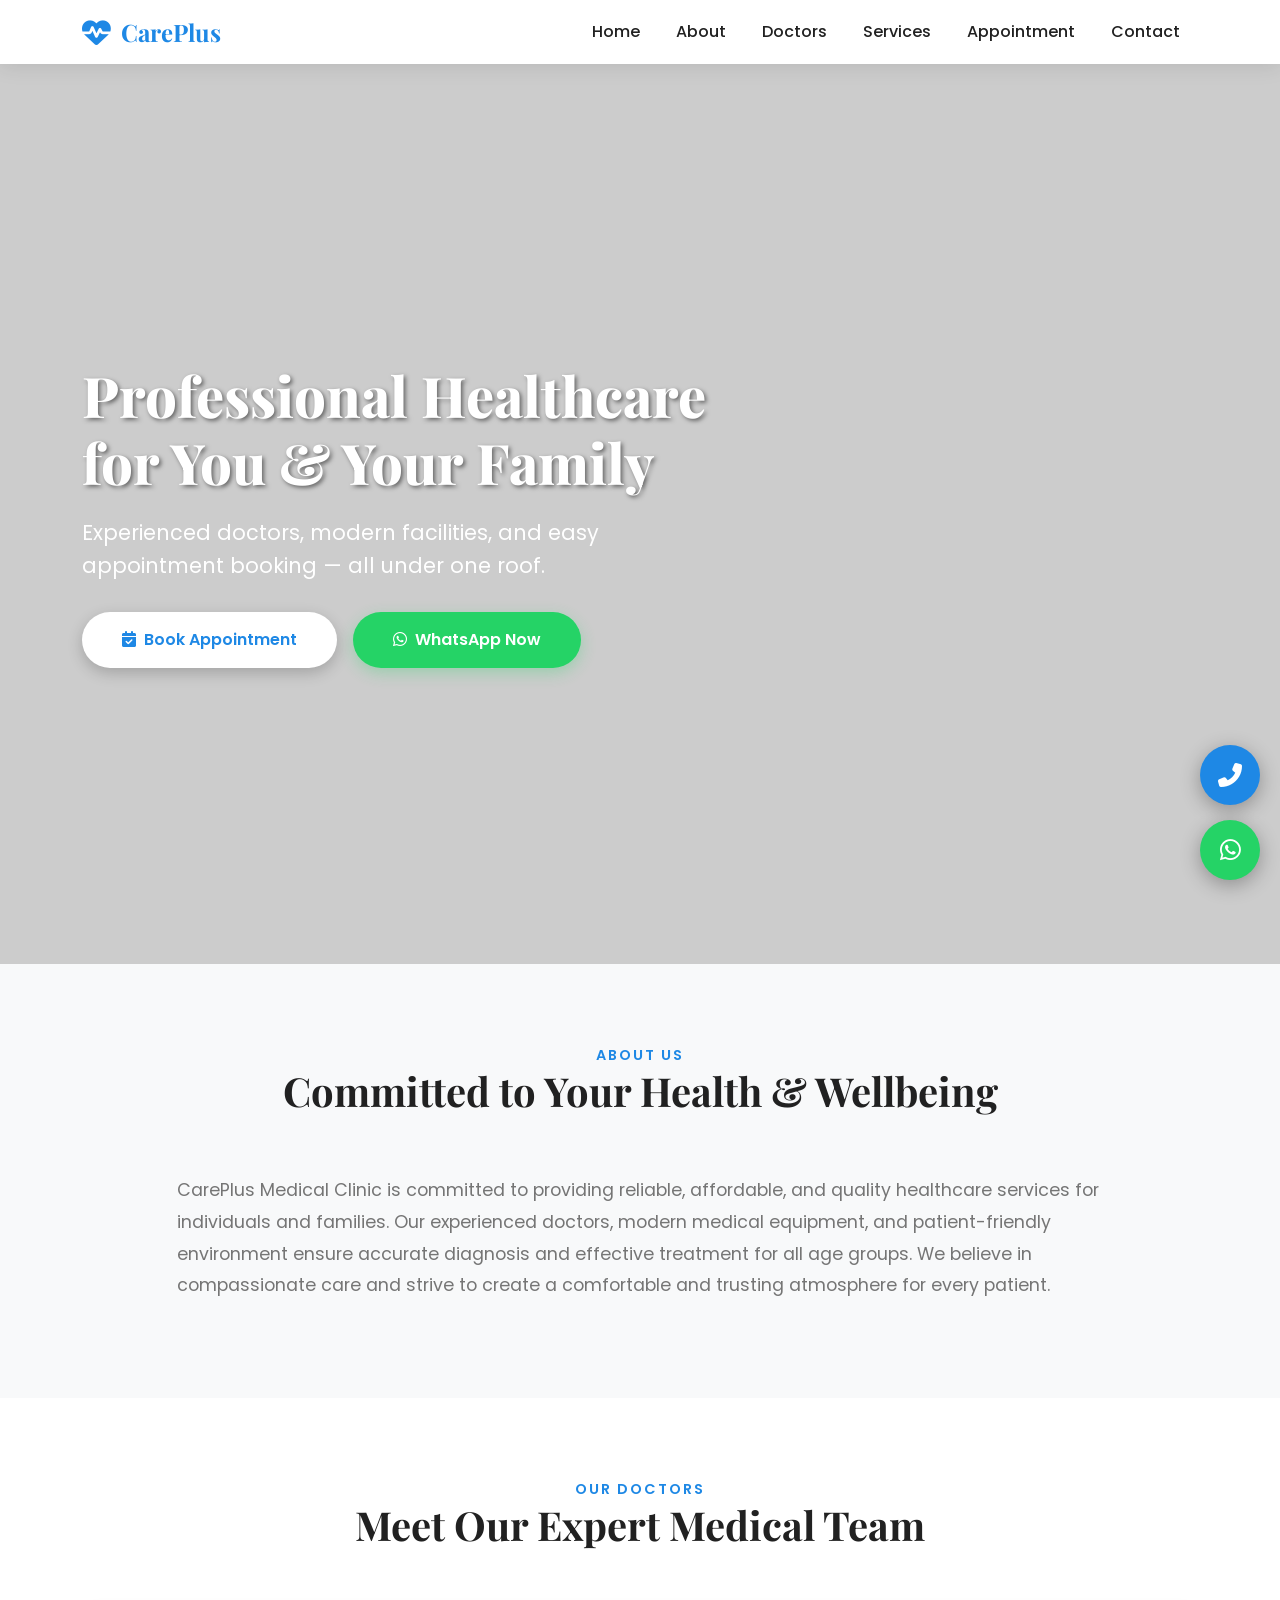
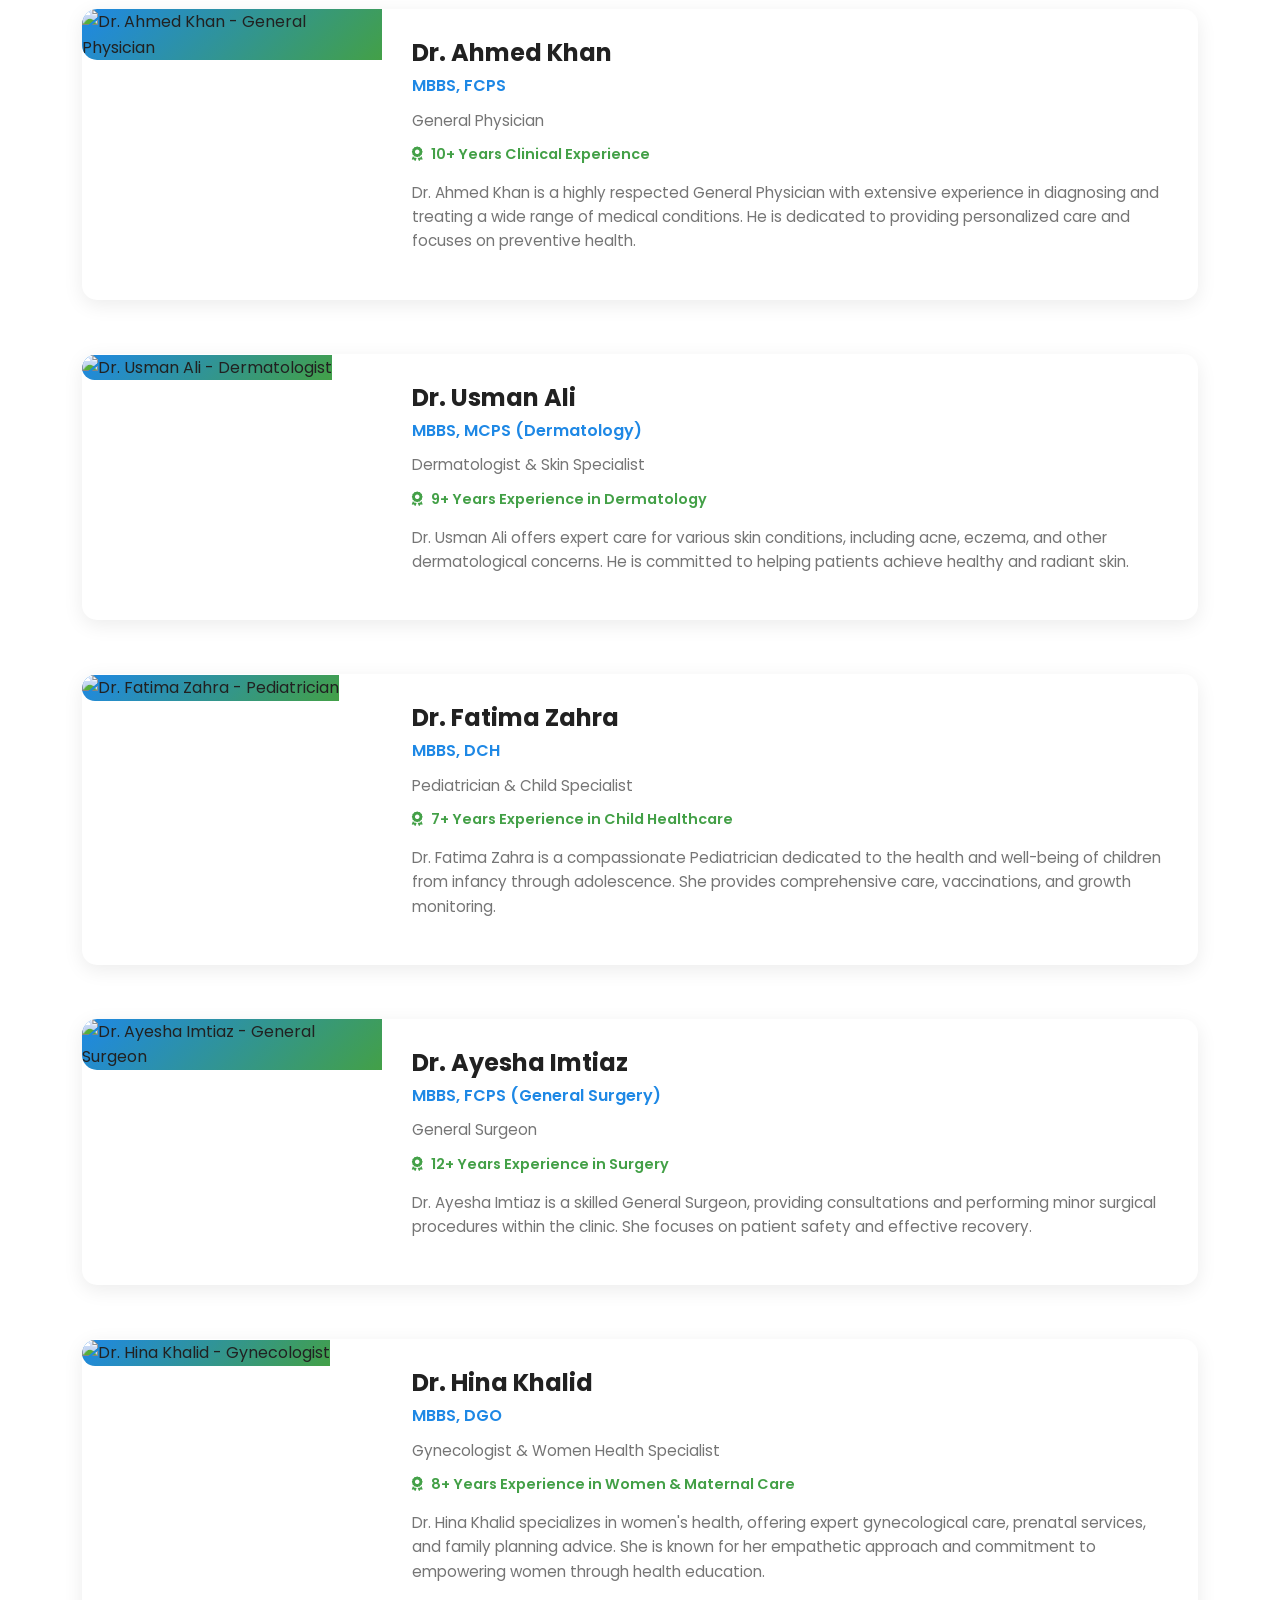
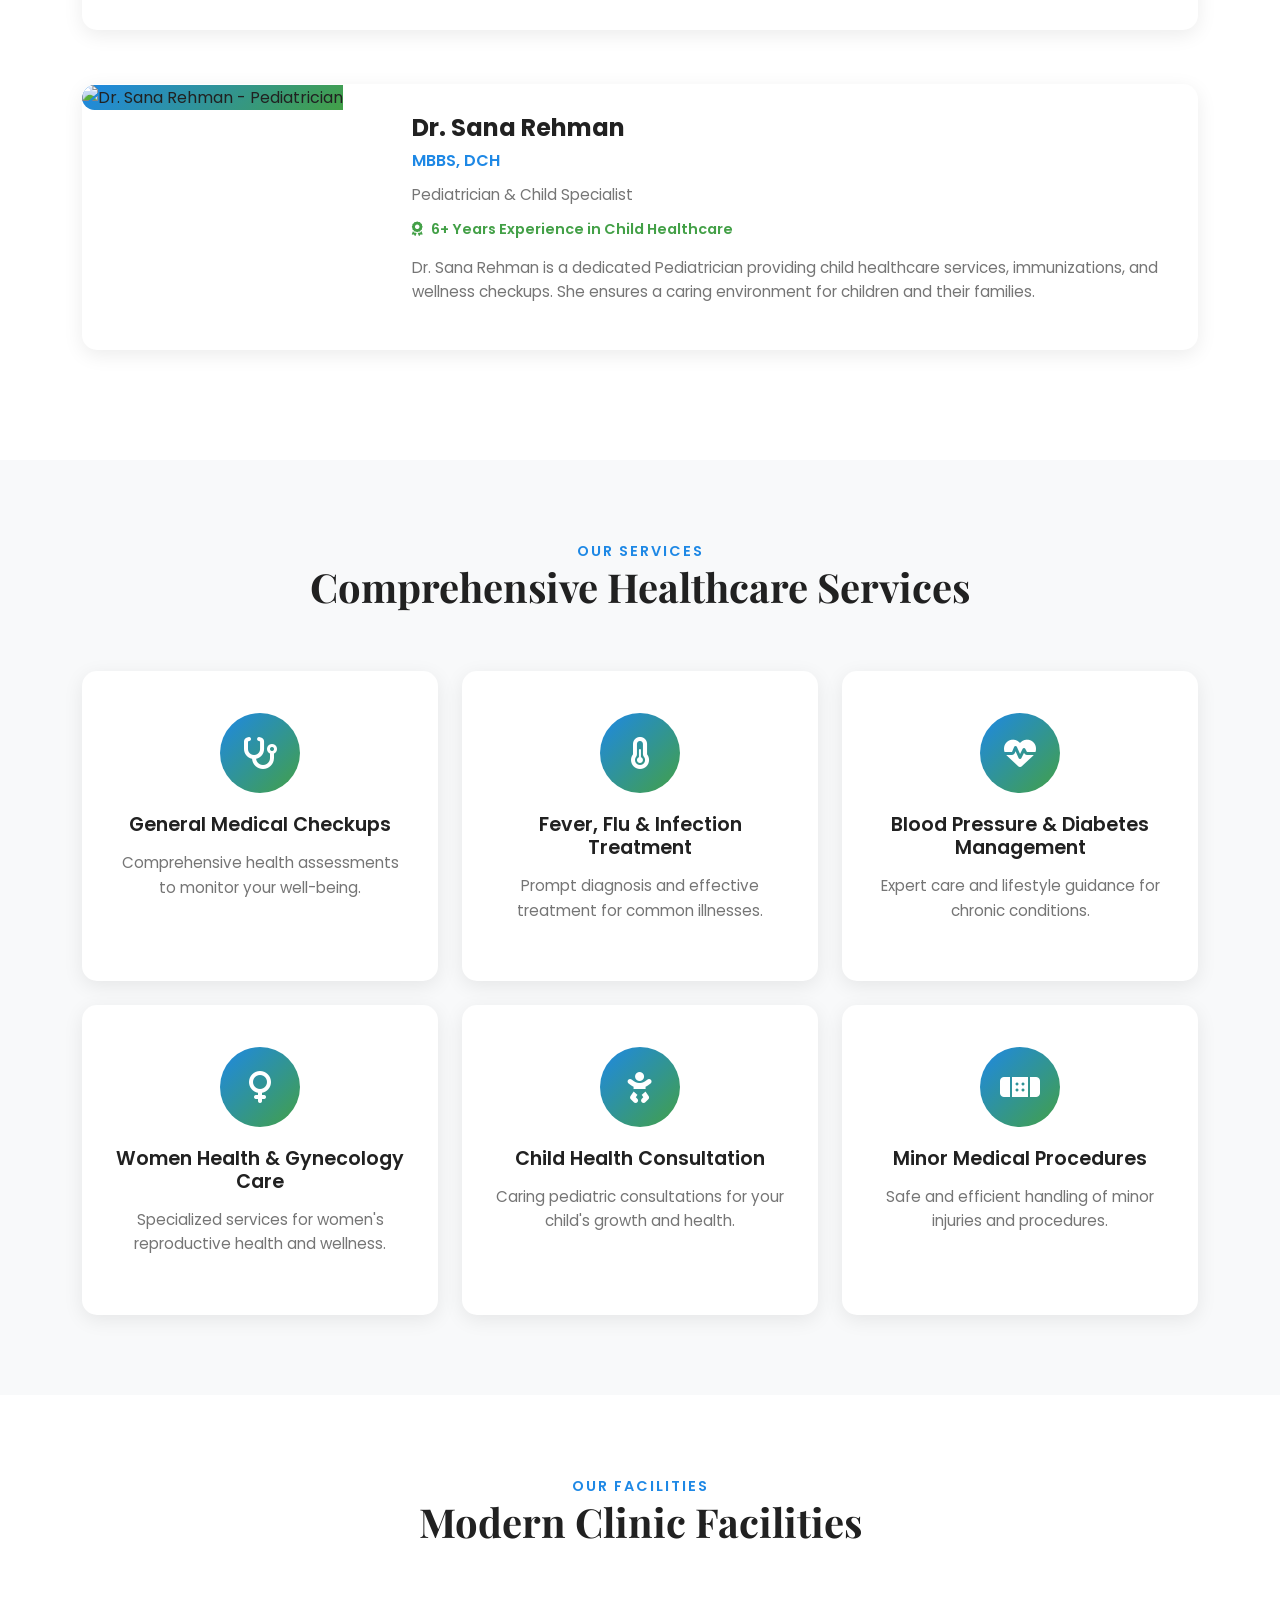
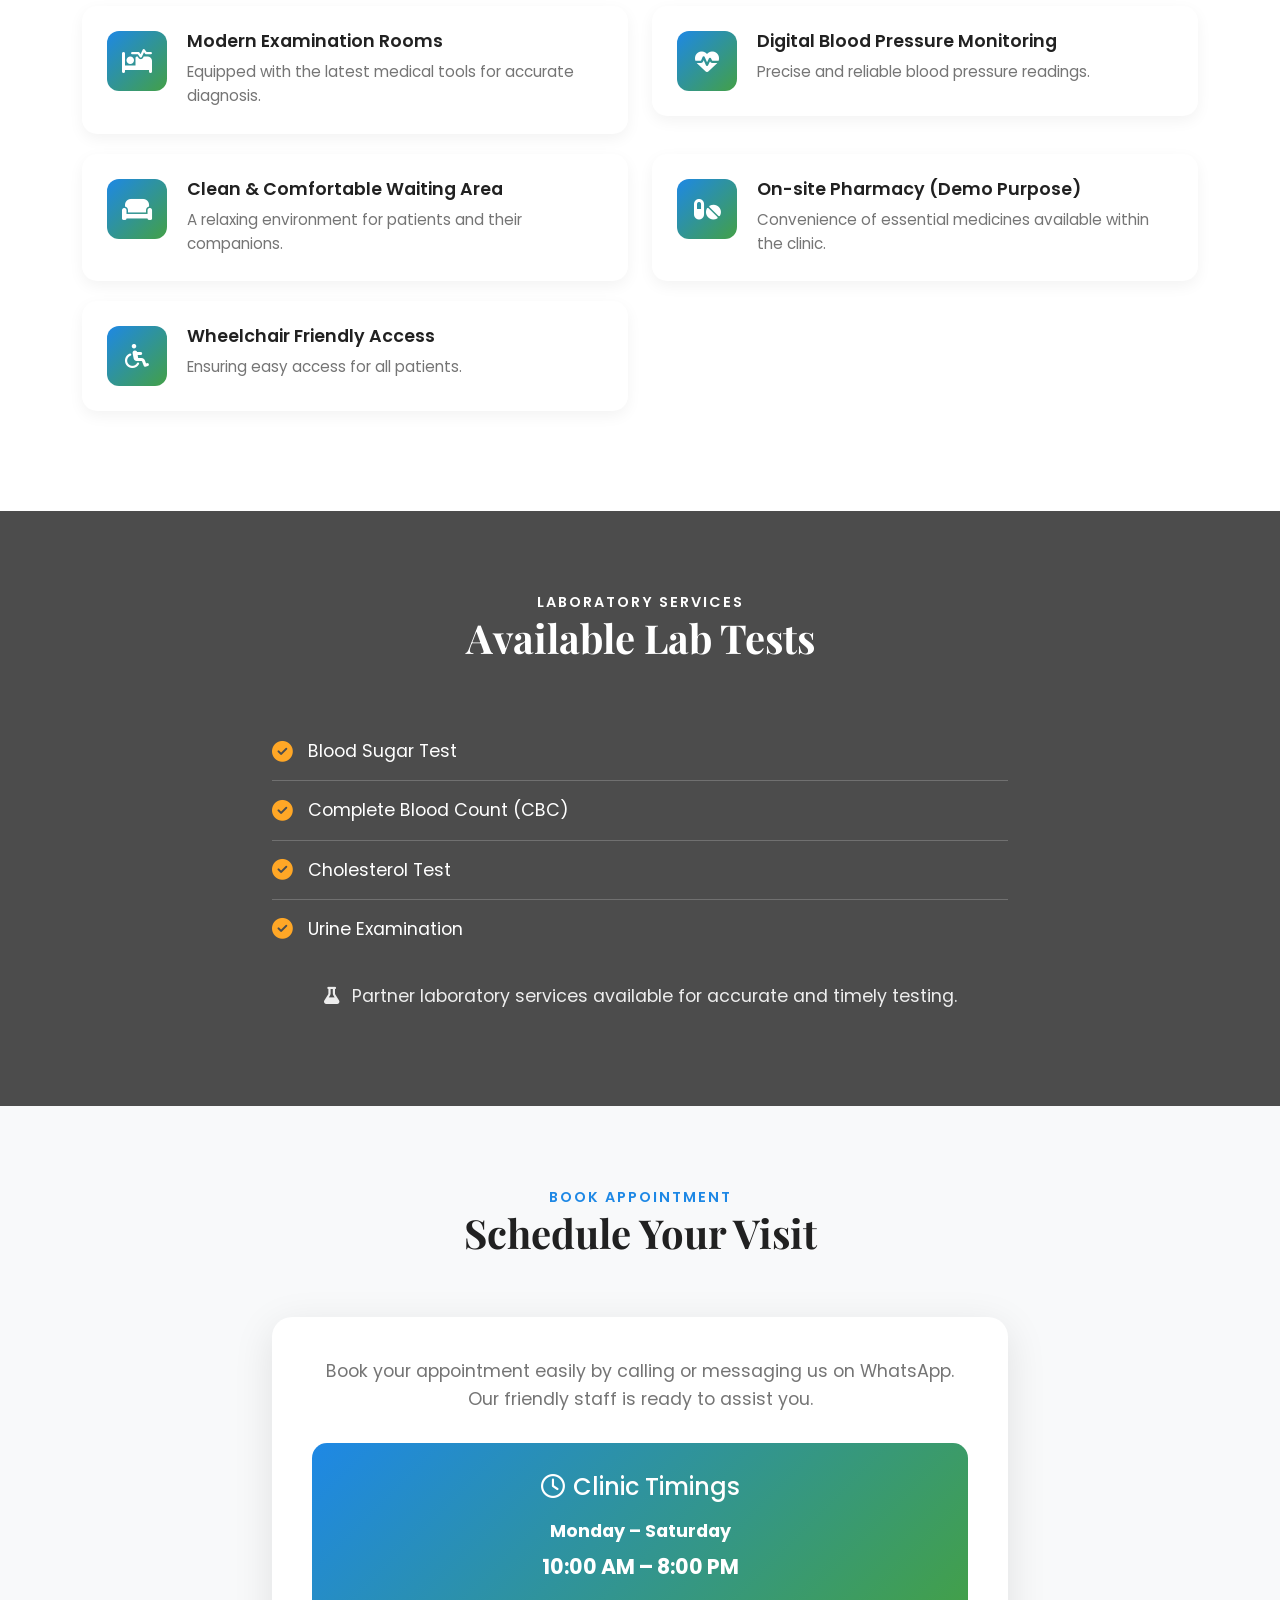
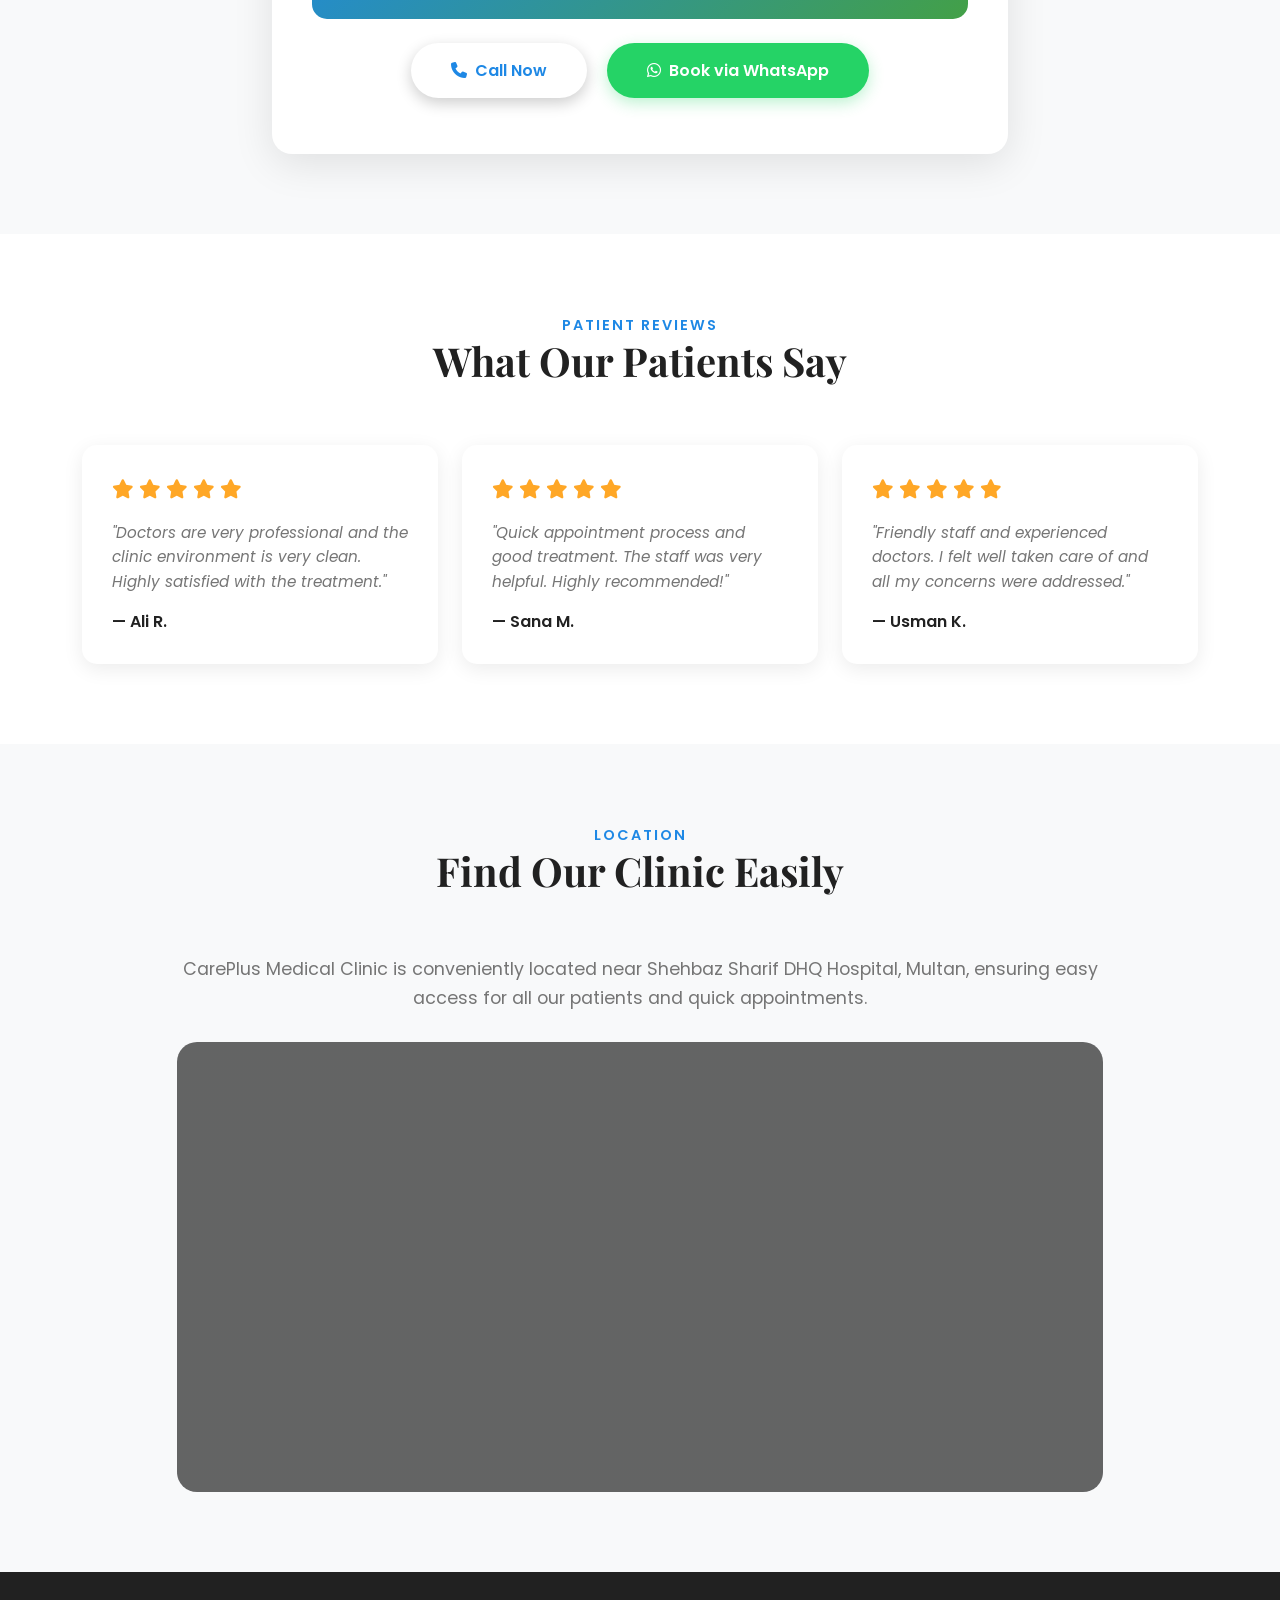
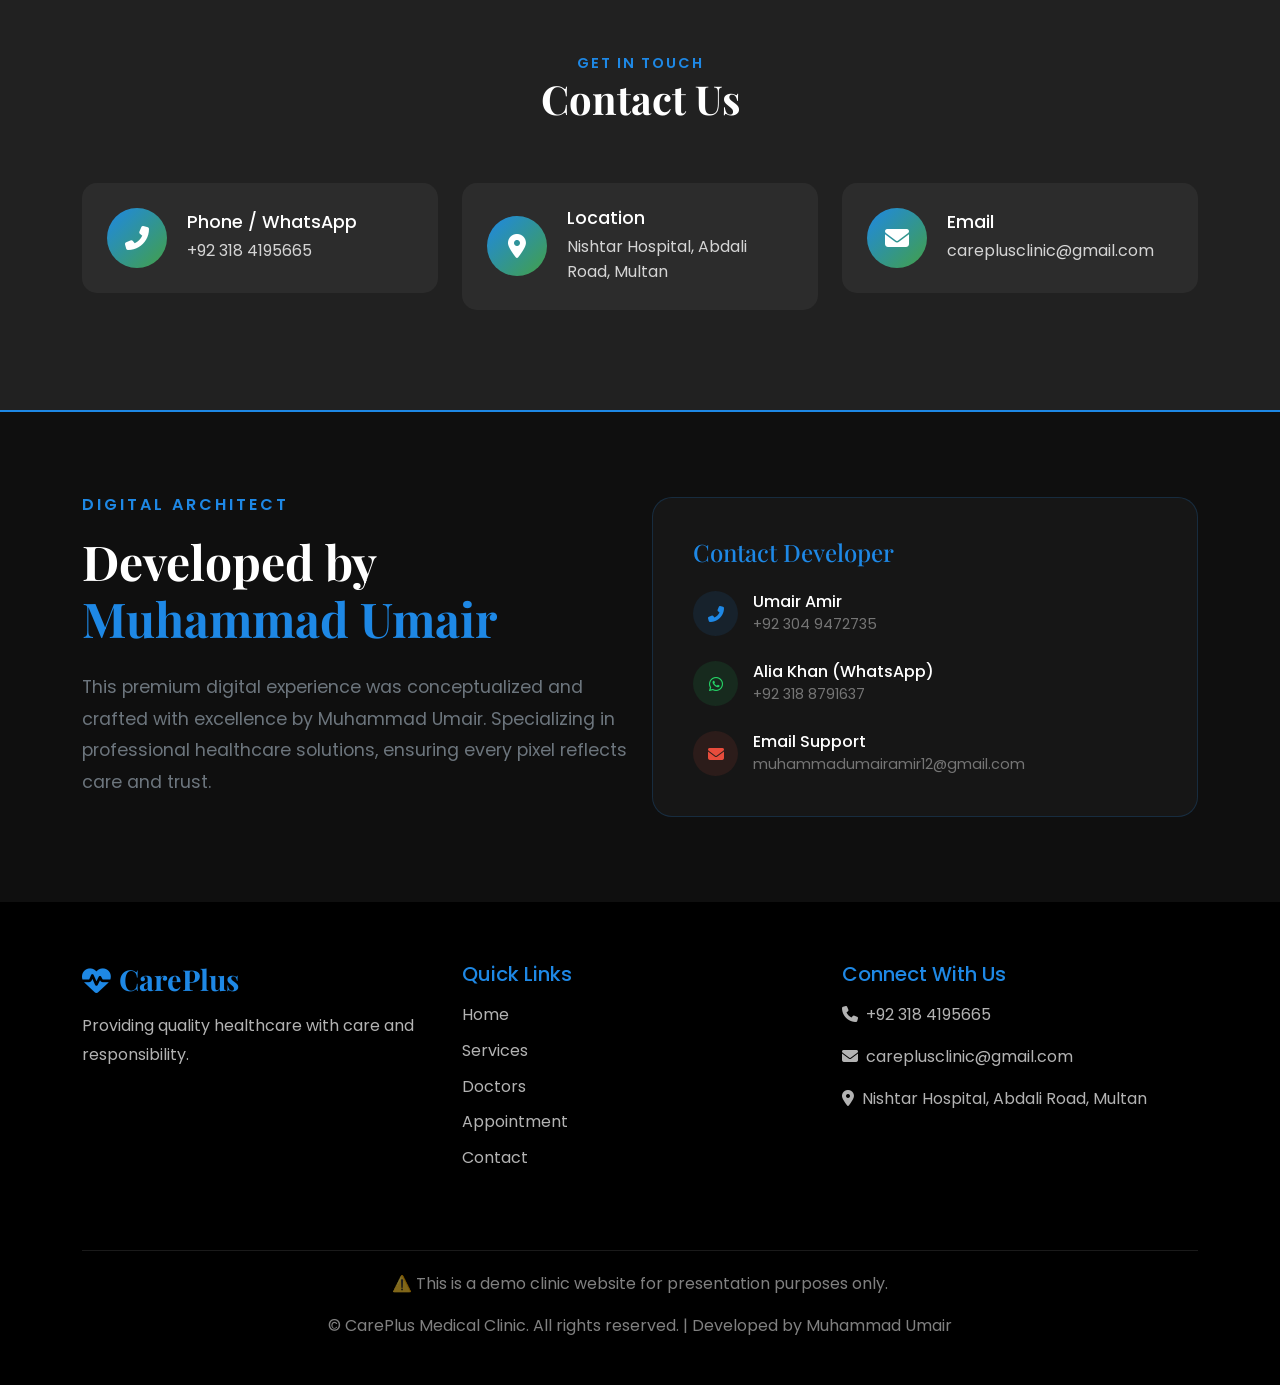
==== index.html @ e7474517 "Add files via upload Signed-off-by: muhammadumairamir12-del <muhammadumairamir12@gmail.com>" ====
<!DOCTYPE html>
<html lang="en">
<head>
    <meta charset="UTF-8">
    <meta name="viewport" content="width=device-width, initial-scale=1.0">
    <title>CarePlus Medical Clinic - Professional Healthcare for You & Your Family</title>
    
    <!-- Google Fonts -->
    <link rel="preconnect" href="https://fonts.googleapis.com">
    <link rel="preconnect" href="https://fonts.gstatic.com" crossorigin>
    <link href="https://fonts.googleapis.com/css2?family=Poppins:wght@300;400;500;600;700;800&family=Playfair+Display:wght@600;700;800&display=swap" rel="stylesheet">
    
    <!-- Font Awesome -->
    <link rel="stylesheet" href="https://cdnjs.cloudflare.com/ajax/libs/font-awesome/6.4.0/css/all.min.css">
    
    <!-- AOS Animation Library -->
    <link rel="stylesheet" href="https://cdnjs.cloudflare.com/ajax/libs/aos/2.3.4/aos.css">
    
    <!-- Bootstrap CSS -->
    <link href="https://cdn.jsdelivr.net/npm/bootstrap@5.3.0/dist/css/bootstrap.min.css" rel="stylesheet">

    <style>
        :root {
            --primary: #1E88E5;
            --primary-dark: #1565C0;
            --secondary: #43A047;
            --accent: #FFA726;
            --white: #FFFFFF;
            --light-bg: #F8F9FA;
            --dark: #212121;
            --gray: #757575;
            --shadow: rgba(30, 136, 229, 0.1);
            --shadow-lg: rgba(30, 136, 229, 0.2);
        }

        * {
            margin: 0;
            padding: 0;
            box-sizing: border-box;
        }

        body {
            font-family: 'Poppins', sans-serif;
            color: var(--dark);
            overflow-x: hidden;
            line-height: 1.6;
        }

        .royal-font {
            font-family: 'Playfair Display', serif;
        }

        /* Navbar */
        .navbar {
            background: var(--white);
            box-shadow: 0 2px 20px rgba(0,0,0,0.1);
            position: sticky;
            top: 0;
            z-index: 1000;
            transition: all 0.3s ease;
        }

        .navbar-brand {
            font-weight: 700;
            font-size: 1.5rem;
            color: var(--primary) !important;
            display: flex;
            align-items: center;
            gap: 10px;
        }

        .navbar-brand i {
            font-size: 1.8rem;
        }

        .nav-link {
            color: var(--dark) !important;
            font-weight: 500;
            margin: 0 10px;
            transition: all 0.3s ease;
            position: relative;
        }

        .nav-link:hover {
            color: var(--primary) !important;
        }

        .nav-link::after {
            content: '';
            position: absolute;
            bottom: -5px;
            left: 50%;
            transform: translateX(-50%);
            width: 0;
            height: 3px;
            background: var(--primary);
            transition: width 0.3s ease;
        }

        .nav-link:hover::after {
            width: 80%;
        }

        /* Hero Section */
        .hero {
            background: url('https://images.pexels.com/photos/35044387/pexels-photo-35044387.jpeg') center/cover no-repeat;
            min-height: 100vh;
            display: flex;
            align-items: center;
            color: var(--white); /* Changed text color for readability on image background */
            position: relative;
            overflow: hidden;
        }

        /* Subtle overlay for text readability on the hero image */
        .hero::before {
            content: '';
            position: absolute;
            top: 0;
            left: 0;
            right: 0;
            bottom: 0;
            background: rgba(0, 0, 0, 0.2); /* Very subtle dark overlay */
            z-index: 0; /* Ensures content is above this overlay */
        }

        .hero-content {
            position: relative;
            z-index: 1; /* Ensures content is above the ::before overlay */
        }

        .hero h1 {
            font-size: 3.5rem;
            font-weight: 800;
            margin-bottom: 20px;
            text-shadow: 2px 2px 4px rgba(0,0,0,0.5); /* Re-added text-shadow for readability */
            animation: fadeInUp 1s ease;
        }

        .hero p {
            font-size: 1.3rem;
            margin-bottom: 30px;
            opacity: 1; /* Ensure full visibility for text */
            animation: fadeInUp 1s ease 0.2s backwards;
        }

        @keyframes fadeInUp {
            from {
                opacity: 0;
                transform: translateY(30px);
            }
            to {
                opacity: 1;
                transform: translateY(0);
            }
        }

        /* Buttons */
        .btn-primary-custom {
            background: var(--white);
            color: var(--primary);
            padding: 15px 40px;
            border-radius: 50px;
            font-weight: 600;
            text-decoration: none;
            display: inline-block;
            transition: all 0.3s ease;
            box-shadow: 0 5px 15px rgba(0,0,0,0.2);
            animation: fadeInUp 1s ease 0.4s backwards;
        }

        .btn-primary-custom:hover {
            transform: translateY(-3px);
            box-shadow: 0 8px 25px rgba(0,0,0,0.3);
            color: var(--primary);
        }

        .btn-whatsapp {
            background: #25D366;
            color: var(--white);
            padding: 15px 40px;
            border-radius: 50px;
            font-weight: 600;
            text-decoration: none;
            display: inline-block;
            transition: all 0.3s ease;
            box-shadow: 0 5px 15px rgba(37, 211, 102, 0.3);
            animation: fadeInUp 1s ease 0.6s backwards;
        }

        .btn-whatsapp:hover {
            transform: translateY(-3px);
            box-shadow: 0 8px 25px rgba(37, 211, 102, 0.5);
            color: var(--white);
            background: #20BA5A;
        }

        /* Section Padding */
        .section-padding {
            padding: 80px 0;
        }

        .section-title {
            text-align: center;
            margin-bottom: 60px;
        }

        .section-title h2 {
            font-size: 2.5rem;
            font-weight: 700;
            color: var(--dark);
            margin-bottom: 15px;
        }

        .section-title .subtitle {
            color: var(--primary);
            font-weight: 600;
            text-transform: uppercase;
            letter-spacing: 2px;
            font-size: 0.9rem;
        }

        /* About Section */
        .about-section {
            background: var(--light-bg);
        }

        .about-content {
            font-size: 1.1rem;
            line-height: 1.8;
            color: var(--gray);
        }

        /* Doctors Section */
        .doctor-profile-row {
            background: var(--white); /* Ensures doctors section rows are white */
            border-radius: 15px;
            box-shadow: 0 5px 20px rgba(0,0,0,0.08);
            transition: all 0.3s ease;
            display: flex;
            align-items: stretch;
            margin-bottom: 30px;
            overflow: hidden;
        }

        .doctor-profile-row:hover {
            transform: translateY(-5px);
            box-shadow: 0 10px 30px rgba(30, 136, 229, 0.15);
        }

        .doctor-img-container {
            flex-shrink: 0;
            width: 300px;
        }

        .doctor-img {
            width: 100%;
            height: 100%;
            object-fit: cover;
            background: linear-gradient(135deg, var(--primary), var(--secondary));
            border-top-left-radius: 15px;
            border-bottom-left-radius: 15px;
        }

        .doctor-info {
            padding: 30px;
            flex-grow: 1;
        }

        .doctor-name {
            font-size: 1.5rem;
            font-weight: 700;
            color: var(--dark);
            margin-bottom: 5px;
        }

        .doctor-credentials {
            color: var(--primary);
            font-weight: 600;
            margin-bottom: 10px;
        }

        .doctor-specialty {
            color: var(--gray);
            font-size: 0.95rem;
            margin-bottom: 10px;
        }

        .doctor-experience {
            color: var(--secondary);
            font-size: 0.9rem;
            font-weight: 600;
            margin-bottom: 15px;
        }

        .doctor-bio {
            color: var(--gray);
            font-size: 0.95rem;
            line-height: 1.6;
        }

        /* Responsive for Doctors Section */
        @media (max-width: 991.98px) {
            .doctor-profile-row {
                flex-direction: column;
                align-items: center;
            }
            .doctor-img-container {
                width: 100%;
                height: 250px;
            }
            .doctor-img {
                border-radius: 15px 15px 0 0;
            }
            .doctor-info {
                width: 100%;
                text-align: center;
            }
        }


        /* Service Cards */
        .service-card {
            background: var(--white);
            padding: 40px 30px;
            border-radius: 15px;
            text-align: center;
            transition: all 0.3s ease;
            box-shadow: 0 5px 20px rgba(0,0,0,0.08);
            height: 100%;
            border: 2px solid transparent;
        }

        .service-card:hover {
            transform: translateY(-5px);
            border-color: var(--primary);
            box-shadow: 0 10px 30px rgba(30, 136, 229, 0.15);
        }

        .service-icon {
            width: 80px;
            height: 80px;
            background: linear-gradient(135deg, var(--primary), var(--secondary));
            border-radius: 50%;
            display: flex;
            align-items: center;
            justify-content: center;
            margin: 0 auto 20px;
            font-size: 2rem;
            color: var(--white);
        }

        .service-title {
            font-size: 1.2rem;
            font-weight: 600;
            color: var(--dark);
            margin-bottom: 15px;
        }

        .service-desc {
            color: var(--gray);
            font-size: 0.95rem;
        }

        /* Facilities */
        .facility-item {
            display: flex;
            align-items: flex-start;
            gap: 20px;
            padding: 25px;
            background: var(--white);
            border-radius: 15px;
            margin-bottom: 20px;
            transition: all 0.3s ease;
            box-shadow: 0 5px 15px rgba(0,0,0,0.05);
        }

        .facility-item:hover {
            transform: translateX(10px);
            box-shadow: 0 8px 25px rgba(30, 136, 229, 0.1);
        }

        .facility-icon {
            width: 60px;
            height: 60px;
            background: linear-gradient(135deg, var(--primary), var(--secondary));
            border-radius: 12px;
            display: flex;
            align-items: center;
            justify-content: center;
            font-size: 1.5rem;
            color: var(--white);
            flex-shrink: 0;
        }

        .facility-content h4 {
            font-size: 1.1rem;
            font-weight: 600;
            color: var(--dark);
            margin-bottom: 8px;
        }

        .facility-content p {
            color: var(--gray);
            margin: 0;
            font-size: 0.95rem;
        }

        /* Lab Tests */
        .lab-section {
            background: linear-gradient(rgba(0,0,0,0.7), rgba(0,0,0,0.7)), url('https://images.pexels.com/photos/8376292/pexels-photo-8376292.jpeg') center/cover no-repeat fixed;
            color: var(--white);
        }

        .lab-section .section-title h2,
        .lab-section .section-title .subtitle {
            color: var(--white);
        }

        .lab-list {
            list-style: none;
            padding: 0;
        }

        .lab-list li {
            padding: 15px 0;
            border-bottom: 1px solid rgba(255,255,255,0.2);
            font-size: 1.1rem;
            display: flex;
            align-items: center;
            gap: 15px;
        }

        .lab-list li:last-child {
            border-bottom: none;
        }

        .lab-list i {
            color: var(--accent);
            font-size: 1.3rem;
        }

        /* Appointment Section */
        .appointment-section {
            background: var(--light-bg);
        }

        .appointment-card {
            background: var(--white);
            padding: 40px;
            border-radius: 20px;
            box-shadow: 0 10px 40px rgba(0,0,0,0.1);
        }

        .timings {
            background: linear-gradient(135deg, var(--primary), var(--secondary));
            color: var(--white);
            padding: 30px;
            border-radius: 15px;
            text-align: center;
        }

        .timings h4 {
            font-size: 1.5rem;
            margin-bottom: 15px;
        }

        .timings p {
            font-size: 1.1rem;
            margin: 5px 0;
        }

        /* Reviews */
        .review-card {
            background: var(--white);
            padding: 30px;
            border-radius: 15px;
            box-shadow: 0 5px 20px rgba(0,0,0,0.08);
            height: 100%;
        }

        .stars {
            color: var(--accent);
            font-size: 1.2rem;
            margin-bottom: 15px;
        }

        .review-text {
            color: var(--gray);
            font-style: italic;
            margin-bottom: 15px;
            font-size: 0.95rem;
        }

        .reviewer-name {
            color: var(--dark);
            font-weight: 600;
        }

        /* Map Section */
        .map-section {
            background: var(--light-bg);
        }

        .map-container {
            width: 100%;
            height: 400px;
            background: linear-gradient(rgba(0,0,0,0.6), rgba(0,0,0,0.6)), url('https://images.pexels.com/photos/35044387/pexels-photo-35044387.jpeg') center/cover no-repeat fixed;
            border-radius: 20px;
            display: flex;
            align-items: center;
            justify-content: center;
            position: relative;
            overflow: hidden;
            color: var(--white);
        }

        .map-placeholder {
            text-align: center;
            color: var(--white);
            background: rgba(30, 136, 229, 0.9);
            padding: 40px;
            border-radius: 15px;
        }

        .map-placeholder i {
            font-size: 3rem;
            margin-bottom: 15px;
        }

        /* Contact Section */
        .contact-section {
            background: var(--dark);
            color: var(--white);
        }
        
        .contact-section .section-title .subtitle {
            color: var(--primary);
        }
        .contact-section .section-title h2 {
            color: var(--white);
        }

        .contact-item {
            display: flex;
            align-items: center;
            gap: 20px;
            padding: 25px;
            background: rgba(255,255,255,0.05);
            border-radius: 15px;
            margin-bottom: 20px;
            transition: all 0.3s ease;
        }

        .contact-item:hover {
            background: rgba(255,255,255,0.1);
            transform: translateX(5px);
        }

        .contact-icon {
            width: 60px;
            height: 60px;
            background: linear-gradient(135deg, var(--primary), var(--secondary));
            border-radius: 50%;
            display: flex;
            align-items: center;
            justify-content: center;
            font-size: 1.5rem;
            flex-shrink: 0;
        }

        .contact-info h5 {
            margin-bottom: 5px;
            font-size: 1.1rem;
        }

        .contact-info p {
            margin: 0;
            opacity: 0.8;
        }

        /* Developer Section */
        .developer-section {
            background: #0f0f0f;
            color: var(--white);
            border-top: 2px solid var(--primary);
        }

        .developer-card {
            padding: 40px;
            border-radius: 20px;
            background: rgba(255,255,255,0.03);
            border: 1px solid rgba(30, 136, 229, 0.2);
        }

        .dev-contact-item {
            display: flex;
            align-items: center;
            gap: 15px;
            margin-bottom: 25px;
        }

        .dev-contact-item:last-child {
            margin-bottom: 0;
        }

        .dev-icon {
            width: 45px;
            height: 45px;
            border-radius: 50%;
            display: flex;
            align-items: center;
            justify-content: center;
        }

        .dev-icon.phone {
            background: rgba(30, 136, 229, 0.1);
            color: var(--primary);
        }

        .dev-icon.whatsapp {
            background: rgba(37, 211, 102, 0.1);
            color: #25D366;
        }

        .dev-icon.email {
            background: rgba(231, 76, 60, 0.1);
            color: #e74c3c;
        }

        .dev-info h6 {
            margin-bottom: 2px;
            font-size: 1rem;
        }

        .dev-info p {
            margin: 0;
            font-size: 0.9rem;
            color: var(--gray);
        }

        /* Footer */
        footer {
            background: #000;
            color: var(--white);
            padding: 60px 0 30px;
        }

        .footer-brand {
            font-size: 1.8rem;
            font-weight: 700;
            color: var(--primary);
            margin-bottom: 15px;
        }

        .footer-links {
            list-style: none;
            padding: 0;
        }

        .footer-links li {
            margin-bottom: 10px;
        }

        .footer-links a {
            color: rgba(255,255,255,0.7);
            text-decoration: none;
            transition: all 0.3s ease;
        }

        .footer-links a:hover {
            color: var(--primary);
            padding-left: 5px;
        }

        .footer-bottom {
            border-top: 1px solid rgba(255,255,255,0.1);
            margin-top: 40px;
            padding-top: 20px;
            text-align: center;
            color: rgba(255,255,255,0.5);
        }

        /* Floating Buttons */
        .floating-buttons {
            position: fixed;
            right: 20px;
            bottom: 20px;
            display: flex;
            flex-direction: column;
            gap: 15px;
            z-index: 999;
        }

        .floating-btn {
            width: 60px;
            height: 60px;
            border-radius: 50%;
            display: flex;
            align-items: center;
            justify-content: center;
            color: var(--white);
            font-size: 1.5rem;
            box-shadow: 0 5px 20px rgba(0,0,0,0.3);
            text-decoration: none;
            transition: all 0.3s ease;
            animation: pulse 2s infinite;
        }

        .floating-btn.call {
            background: var(--primary);
        }

        .floating-btn.whatsapp {
            background: #25D366;
        }

        .floating-btn:hover {
            transform: scale(1.1);
            animation: none;
        }

        @keyframes pulse {
            0%, 100% {
                box-shadow: 0 5px 20px rgba(0,0,0,0.3);
            }
            50% {
                box-shadow: 0 5px 30px rgba(0,0,0,0.5);
            }
        }

        /* Responsive */
        @media (max-width: 768px) {
            .hero h1 {
                font-size: 2.5rem;
            }

            .hero p {
                font-size: 1.1rem;
            }

            .section-title h2 {
                font-size: 2rem;
            }

            .section-padding {
                padding: 50px 0;
            }

            .floating-buttons {
                right: 15px;
                bottom: 15px;
            }

            .floating-btn {
                width: 50px;
                height: 50px;
                font-size: 1.2rem;
            }
        }

        /* Fade In Animation */
        .fade-in {
            animation: fadeIn 0.8s ease;
        }

        @keyframes fadeIn {
            from {
                opacity: 0;
            }
            to {
                opacity: 1;
            }
        }
    </style>
</head>
<body>
    <!-- Navbar -->
    <nav class="navbar navbar-expand-lg navbar-light">
        <div class="container">
            <a class="navbar-brand royal-font" href="#home" aria-label="CarePlus Home">
                <i class="fas fa-heartbeat"></i>
                CarePlus
            </a>
            <button class="navbar-toggler" type="button" data-bs-toggle="collapse" data-bs-target="#navbarNav" aria-controls="navbarNav" aria-expanded="false" aria-label="Toggle navigation">
                <span class="navbar-toggler-icon"></span>
            </button>
            <div class="collapse navbar-collapse" id="navbarNav">
                <ul class="navbar-nav ms-auto">
                    <li class="nav-item"><a class="nav-link" href="#home">Home</a></li>
                    <li class="nav-item"><a class="nav-link" href="#about">About</a></li>
                    <li class="nav-item"><a class="nav-link" href="#doctors">Doctors</a></li>
                    <li class="nav-item"><a class="nav-link" href="#services">Services</a></li>
                    <li class="nav-item"><a class="nav-link" href="#appointment">Appointment</a></li>
                    <li class="nav-item"><a class="nav-link" href="#contact">Contact</a></li>
                </ul>
            </div>
        </div>
    </nav>

    <main>
        <!-- Hero Section -->
        <section class="hero" id="home">
            <div class="container">
                <div class="row align-items-center">
                    <div class="col-lg-7 hero-content">
                        <h1 class="royal-font">Professional Healthcare for You & Your Family</h1>
                        <p>Experienced doctors, modern facilities, and easy appointment booking — all under one roof.</p>
                        <div class="d-flex flex-wrap gap-3">
                            <a href="#appointment" class="btn-primary-custom">
                                <i class="fas fa-calendar-check me-2"></i>Book Appointment
                            </a>
                            <a href="https://wa.me/923184195665" class="btn-whatsapp" target="_blank" rel="noopener noreferrer">
                                <i class="fab fa-whatsapp me-2"></i>WhatsApp Now
                            </a>
                        </div>
                    </div>
                </div>
            </div>
        </section>

        <!-- About Section -->
        <section class="about-section section-padding" id="about">
            <div class="container">
                <div class="section-title" data-aos="fade-up">
                    <div class="subtitle">About Us</div>
                    <h2 class="royal-font">Committed to Your Health & Wellbeing</h2>
                </div>
                <div class="row justify-content-center">
                    <div class="col-lg-10" data-aos="fade-up" data-aos-delay="100">
                        <p class="about-content">
                            CarePlus Medical Clinic is committed to providing reliable, affordable, and quality healthcare services for individuals and families. Our experienced doctors, modern medical equipment, and patient-friendly environment ensure accurate diagnosis and effective treatment for all age groups. We believe in compassionate care and strive to create a comfortable and trusting atmosphere for every patient.
                        </p>
                    </div>
                </div>
            </div>
        </section>
<!-- DOCTOR SECTION -->
 <section class="section-padding" id="doctors">
    <div class="container">
        <div class="section-title" data-aos="fade-up">
            <div class="subtitle">Our Doctors</div>
            <h2 class="royal-font">Meet Our Expert Medical Team</h2>
        </div>
        <div class="row g-4 justify-content-center">

            <!-- Doctor 1 (Male) -->
            <div class="col-12" data-aos="fade-up" data-aos-delay="100">
                <div class="doctor-profile-row">
                    <div class="doctor-img-container">
                        <img src="https://images.unsplash.com/photo-1612349317150-e413f6a5b16d?w=800&auto=format&fit=crop&q=60" alt="Dr. Ahmed Khan - General Physician" class="doctor-img" loading="lazy">
                    </div>
                    <div class="doctor-info">
                        <h3 class="doctor-name">Dr. Ahmed Khan</h3>
                        <div class="doctor-credentials">MBBS, FCPS</div>
                        <div class="doctor-specialty">General Physician</div>
                        <div class="doctor-experience">
                            <i class="fas fa-award me-2"></i>10+ Years Clinical Experience
                        </div>
                        <p class="doctor-bio">
                            Dr. Ahmed Khan is a highly respected General Physician with extensive experience in diagnosing and treating a wide range of medical conditions. He is dedicated to providing personalized care and focuses on preventive health.
                        </p>
                    </div>
                </div>
            </div>

            <!-- Doctor 2 (Male) -->
            <div class="col-12" data-aos="fade-up" data-aos-delay="200">
                <div class="doctor-profile-row">
                    <div class="doctor-img-container">
                        <img src="https://images.unsplash.com/photo-1622253692010-333f2da6031d?w=800&auto=format&fit=crop&q=60" alt="Dr. Usman Ali - Dermatologist" class="doctor-img" loading="lazy">
                    </div>
                    <div class="doctor-info">
                        <h3 class="doctor-name">Dr. Usman Ali</h3>
                        <div class="doctor-credentials">MBBS, MCPS (Dermatology)</div>
                        <div class="doctor-specialty">Dermatologist & Skin Specialist</div>
                        <div class="doctor-experience">
                            <i class="fas fa-award me-2"></i>9+ Years Experience in Dermatology
                        </div>
                        <p class="doctor-bio">
                            Dr. Usman Ali offers expert care for various skin conditions, including acne, eczema, and other dermatological concerns. He is committed to helping patients achieve healthy and radiant skin.
                        </p>
                    </div>
                </div>
            </div>

            <!-- Doctor 3 (Female) -->
            <div class="col-12" data-aos="fade-up" data-aos-delay="300">
                <div class="doctor-profile-row">
                    <div class="doctor-img-container">
                        <img src="https://images.pexels.com/photos/27523237/pexels-photo-27523237.jpeg" alt="Dr. Fatima Zahra - Pediatrician" class="doctor-img" loading="lazy">
                    </div>
                    <div class="doctor-info">
                        <h3 class="doctor-name">Dr. Fatima Zahra</h3>
                        <div class="doctor-credentials">MBBS, DCH</div>
                        <div class="doctor-specialty">Pediatrician & Child Specialist</div>
                        <div class="doctor-experience">
                            <i class="fas fa-award me-2"></i>7+ Years Experience in Child Healthcare
                        </div>
                        <p class="doctor-bio">
                            Dr. Fatima Zahra is a compassionate Pediatrician dedicated to the health and well-being of children from infancy through adolescence. She provides comprehensive care, vaccinations, and growth monitoring.
                        </p>
                    </div>
                </div>
            </div>

            <!-- Doctor 4 (Female) -->
            <div class="col-12" data-aos="fade-up" data-aos-delay="400">
                <div class="doctor-profile-row">
                    <div class="doctor-img-container">
                        <img src="https://images.pexels.com/photos/3845766/pexels-photo-3845766.jpeg" alt="Dr. Ayesha Imtiaz - General Surgeon" class="doctor-img" loading="lazy">
                    </div>
                    <div class="doctor-info">
                        <h3 class="doctor-name">Dr. Ayesha Imtiaz</h3>
                        <div class="doctor-credentials">MBBS, FCPS (General Surgery)</div>
                        <div class="doctor-specialty">General Surgeon</div>
                        <div class="doctor-experience">
                            <i class="fas fa-award me-2"></i>12+ Years Experience in Surgery
                        </div>
                        <p class="doctor-bio">
                            Dr. Ayesha Imtiaz is a skilled General Surgeon, providing consultations and performing minor surgical procedures within the clinic. She focuses on patient safety and effective recovery.
                        </p>
                    </div>
                </div>
            </div>

            <!-- Doctor 5 (Female) -->
            <div class="col-12" data-aos="fade-up" data-aos-delay="500">
                <div class="doctor-profile-row">
                    <div class="doctor-img-container">
                        <img src="https://images.pexels.com/photos/5717549/pexels-photo-5717549.jpeg" alt="Dr. Hina Khalid - Gynecologist" class="doctor-img" loading="lazy">
                    </div>
                    <div class="doctor-info">
                        <h3 class="doctor-name">Dr. Hina Khalid</h3>
                        <div class="doctor-credentials">MBBS, DGO</div>
                        <div class="doctor-specialty">Gynecologist & Women Health Specialist</div>
                        <div class="doctor-experience">
                            <i class="fas fa-award me-2"></i>8+ Years Experience in Women & Maternal Care
                        </div>
                        <p class="doctor-bio">
                            Dr. Hina Khalid specializes in women's health, offering expert gynecological care, prenatal services, and family planning advice. She is known for her empathetic approach and commitment to empowering women through health education.
                        </p>
                    </div>
                </div>
            </div>

            <!-- Doctor 6 (Female) -->
            <div class="col-12" data-aos="fade-up" data-aos-delay="600">
                <div class="doctor-profile-row">
                    <div class="doctor-img-container">
                        <img src="https://images.pexels.com/photos/27759912/pexels-photo-27759912.jpeg" alt="Dr. Sana Rehman - Pediatrician" class="doctor-img" loading="lazy">
                    </div>
                    <div class="doctor-info">
                        <h3 class="doctor-name">Dr. Sana Rehman</h3>
                        <div class="doctor-credentials">MBBS, DCH</div>
                        <div class="doctor-specialty">Pediatrician & Child Specialist</div>
                        <div class="doctor-experience">
                            <i class="fas fa-award me-2"></i>6+ Years Experience in Child Healthcare
                        </div>
                        <p class="doctor-bio">
                            Dr. Sana Rehman is a dedicated Pediatrician providing child healthcare services, immunizations, and wellness checkups. She ensures a caring environment for children and their families.
                        </p>
                    </div>
                </div>
            </div>

        </div>
    </div>
</section>

        <!-- Services Section -->
        <section class="section-padding" id="services" style="background: var(--light-bg);">
            <div class="container">
                <div class="section-title" data-aos="fade-up">
                    <div class="subtitle">Our Services</div>
                    <h2 class="royal-font">Comprehensive Healthcare Services</h2>
                </div>
                <div class="row g-4">
                    <div class="col-lg-4 col-md-6" data-aos="fade-up" data-aos-delay="100">
                        <div class="service-card">
                            <div class="service-icon">
                                <i class="fas fa-stethoscope"></i>
                            </div>
                            <h3 class="service-title">General Medical Checkups</h3>
                            <p class="service-desc">Comprehensive health assessments to monitor your well-being.</p>
                        </div>
                    </div>

                    <div class="col-lg-4 col-md-6" data-aos="fade-up" data-aos-delay="200">
                        <div class="service-card">
                            <div class="service-icon">
                                <i class="fas fa-thermometer-half"></i>
                            </div>
                            <h3 class="service-title">Fever, Flu & Infection Treatment</h3>
                            <p class="service-desc">Prompt diagnosis and effective treatment for common illnesses.</p>
                        </div>
                    </div>

                    <div class="col-lg-4 col-md-6" data-aos="fade-up" data-aos-delay="300">
                        <div class="service-card">
                            <div class="service-icon">
                                <i class="fas fa-heartbeat"></i>
                            </div>
                            <h3 class="service-title">Blood Pressure & Diabetes Management</h3>
                            <p class="service-desc">Expert care and lifestyle guidance for chronic conditions.</p>
                        </div>
                    </div>

                    <div class="col-lg-4 col-md-6" data-aos="fade-up" data-aos-delay="400">
                        <div class="service-card">
                            <div class="service-icon">
                                <i class="fas fa-venus"></i>
                            </div>
                            <h3 class="service-title">Women Health & Gynecology Care</h3>
                            <p class="service-desc">Specialized services for women's reproductive health and wellness.</p>
                        </div>
                    </div>

                    <div class="col-lg-4 col-md-6" data-aos="fade-up" data-aos-delay="500">
                        <div class="service-card">
                            <div class="service-icon">
                                <i class="fas fa-baby"></i>
                            </div>
                            <h3 class="service-title">Child Health Consultation</h3>
                            <p class="service-desc">Caring pediatric consultations for your child's growth and health.</p>
                        </div>
                    </div>

                    <div class="col-lg-4 col-md-6" data-aos="fade-up" data-aos-delay="600">
                        <div class="service-card">
                            <div class="service-icon">
                                <i class="fas fa-band-aid"></i>
                            </div>
                            <h3 class="service-title">Minor Medical Procedures</h3>
                            <p class="service-desc">Safe and efficient handling of minor injuries and procedures.</p>
                        </div>
                    </div>
                </div>
            </div>
        </section>

        <!-- Facilities Section -->
        <section class="section-padding">
            <div class="container">
                <div class="section-title" data-aos="fade-up">
                    <div class="subtitle">Our Facilities</div>
                    <h2 class="royal-font">Modern Clinic Facilities</h2>
                </div>
                <div class="row">
                    <div class="col-lg-6" data-aos="fade-right" data-aos-delay="100">
                        <div class="facility-item">
                            <div class="facility-icon">
                                <i class="fas fa-procedures"></i>
                            </div>
                            <div class="facility-content">
                                <h4>Modern Examination Rooms</h4>
                                <p>Equipped with the latest medical tools for accurate diagnosis.</p>
                            </div>
                        </div>
                    </div>

                    <div class="col-lg-6" data-aos="fade-left" data-aos-delay="100">
                        <div class="facility-item">
                            <div class="facility-icon">
                                <i class="fas fa-heartbeat"></i>
                            </div>
                            <div class="facility-content">
                                <h4>Digital Blood Pressure Monitoring</h4>
                                <p>Precise and reliable blood pressure readings.</p>
                            </div>
                        </div>
                    </div>

                    <div class="col-lg-6" data-aos="fade-right" data-aos-delay="200">
                        <div class="facility-item">
                            <div class="facility-icon">
                                <i class="fas fa-couch"></i>
                            </div>
                            <div class="facility-content">
                                <h4>Clean & Comfortable Waiting Area</h4>
                                <p>A relaxing environment for patients and their companions.</p>
                            </div>
                        </div>
                    </div>

                    <div class="col-lg-6" data-aos="fade-left" data-aos-delay="200">
                        <div class="facility-item">
                            <div class="facility-icon">
                                <i class="fas fa-pills"></i>
                            </div>
                            <div class="facility-content">
                                <h4>On-site Pharmacy (Demo Purpose)</h4>
                                <p>Convenience of essential medicines available within the clinic.</p>
                            </div>
                        </div>
                    </div>

                    <div class="col-lg-6" data-aos="fade-right" data-aos-delay="300">
                        <div class="facility-item">
                            <div class="facility-icon">
                                <i class="fas fa-wheelchair"></i>
                            </div>
                            <div class="facility-content">
                                <h4>Wheelchair Friendly Access</h4>
                                <p>Ensuring easy access for all patients.</p>
                            </div>
                        </div>
                    </div>
                </div>
            </div>
        </section>

        <!-- Lab Tests Section -->
        <section class="lab-section section-padding">
            <div class="container">
                <div class="section-title" data-aos="fade-up">
                    <div class="subtitle">Laboratory Services</div>
                    <h2 class="royal-font">Available Lab Tests</h2>
                </div>
                <div class="row justify-content-center">
                    <div class="col-lg-8" data-aos="fade-up" data-aos-delay="100">
                        <ul class="lab-list">
                            <li><i class="fas fa-check-circle"></i> Blood Sugar Test</li>
                            <li><i class="fas fa-check-circle"></i> Complete Blood Count (CBC)</li>
                            <li><i class="fas fa-check-circle"></i> Cholesterol Test</li>
                            <li><i class="fas fa-check-circle"></i> Urine Examination</li>
                        </ul>
                        <div class="text-center mt-4">
                            <p style="font-size: 1.1rem; opacity: 0.9;">
                                <i class="fas fa-flask me-2"></i>
                                Partner laboratory services available for accurate and timely testing.
                            </p>
                        </div>
                    </div>
                </div>
            </div>
        </section>

        <!-- Appointment Section -->
        <section class="appointment-section section-padding" id="appointment">
            <div class="container">
                <div class="section-title" data-aos="fade-up">
                    <div class="subtitle">Book Appointment</div>
                    <h2 class="royal-font">Schedule Your Visit</h2>
                </div>
                <div class="row justify-content-center">
                    <div class="col-lg-8" data-aos="fade-up" data-aos-delay="100">
                        <div class="appointment-card">
                            <p style="font-size: 1.1rem; text-align: center; margin-bottom: 30px; color: var(--gray);">
                                Book your appointment easily by calling or messaging us on WhatsApp. Our friendly staff is ready to assist you.
                            </p>
                            <div class="timings">
                                <h4><i class="far fa-clock me-2"></i>Clinic Timings</h4>
                                <p><strong>Monday – Saturday</strong></p>
                                <p style="font-size: 1.3rem; font-weight: 700;">10:00 AM – 8:00 PM</p>
                            </div>
                            <div class="text-center mt-4">
                                <a href="tel:+923184195665" class="btn-primary-custom me-3 mb-3">
                                    <i class="fas fa-phone me-2"></i>Call Now
                                </a>
                                <a href="https://wa.me/923184195665" class="btn-whatsapp mb-3" target="_blank" rel="noopener noreferrer">
                                    <i class="fab fa-whatsapp me-2"></i>Book via WhatsApp
                                </a>
                            </div>
                        </div>
                    </div>
                </div>
            </div>
        </section>

        <!-- Reviews Section -->
        <section class="section-padding">
            <div class="container">
                <div class="section-title" data-aos="fade-up">
                    <div class="subtitle">Patient Reviews</div>
                    <h2 class="royal-font">What Our Patients Say</h2>
                </div>
                <div class="row g-4">
                    <div class="col-lg-4" data-aos="fade-up" data-aos-delay="100">
                        <div class="review-card">
                            <div class="stars" role="img" aria-label="5 out of 5 stars">
                                <i class="fas fa-star" aria-hidden="true"></i>
                                <i class="fas fa-star" aria-hidden="true"></i>
                                <i class="fas fa-star" aria-hidden="true"></i>
                                <i class="fas fa-star" aria-hidden="true"></i>
                                <i class="fas fa-star" aria-hidden="true"></i>
                            </div>
                            <p class="review-text">
                                "Doctors are very professional and the clinic environment is very clean. Highly satisfied with the treatment."
                            </p>
                            <div class="reviewer-name">— Ali R.</div>
                        </div>
                    </div>

                    <div class="col-lg-4" data-aos="fade-up" data-aos-delay="200">
                        <div class="review-card">
                            <div class="stars" role="img" aria-label="5 out of 5 stars">
                                <i class="fas fa-star" aria-hidden="true"></i>
                                <i class="fas fa-star" aria-hidden="true"></i>
                                <i class="fas fa-star" aria-hidden="true"></i>
                                <i class="fas fa-star" aria-hidden="true"></i>
                                <i class="fas fa-star" aria-hidden="true"></i>
                            </div>
                            <p class="review-text">
                                "Quick appointment process and good treatment. The staff was very helpful. Highly recommended!"
                            </p>
                            <div class="reviewer-name">— Sana M.</div>
                        </div>
                    </div>

                    <div class="col-lg-4" data-aos="fade-up" data-aos-delay="300">
                        <div class="review-card">
                            <div class="stars" role="img" aria-label="5 out of 5 stars">
                                <i class="fas fa-star" aria-hidden="true"></i>
                                <i class="fas fa-star" aria-hidden="true"></i>
                                <i class="fas fa-star" aria-hidden="true"></i>
                                <i class="fas fa-star" aria-hidden="true"></i>
                                <i class="fas fa-star" aria-hidden="true"></i>
                            </div>
                            <p class="review-text">
                                "Friendly staff and experienced doctors. I felt well taken care of and all my concerns were addressed."
                            </p>
                            <div class="reviewer-name">— Usman K.</div>
                        </div>
                    </div>
                </div>
            </div>
        </section>
<!-- Map Section -->
<section class="map-section section-padding">
    <div class="container">
        <div class="section-title" data-aos="fade-up">
            <div class="subtitle">Location</div>
            <h2 class="royal-font">Find Our Clinic Easily</h2>
        </div>
        <div class="row justify-content-center">
            <div class="col-lg-10" data-aos="fade-up" data-aos-delay="100">
                <p style="text-align: center; font-size: 1.1rem; color: var(--gray); margin-bottom: 30px;">
                    CarePlus Medical Clinic is conveniently located near Shehbaz Sharif DHQ Hospital, Multan, ensuring easy access for all our patients and quick appointments.
                </p>

                <!-- Embedded Google Map -->
                <div class="map-container" style="width: 100%; height: 450px;">
                    <iframe 
                        src="https://www.google.com/maps/embed?pb=!1m18!1m12!1m3!1d27587.564882294602!2d71.427161693573!3d30.195826748055076!2m3!1f0!2f0!3f0!3m2!1i1024!2i768!4f13.1!3m3!1m2!1s0x393b33e2d4155555%3A0xa6389d7309f15832!2sShehbaz%20Sharif%20DHQ%20Hospital%2C%20Multan%20city!5e0!3m2!1sen!2s!4v1768541703642!5m2!1sen!2s" 
                        width="100%" 
                        height="100%" 
                        style="border:0;" 
                        allowfullscreen="" 
                        loading="lazy" 
                        referrerpolicy="no-referrer-when-downgrade">
                    </iframe>
                </div>
            </div>
        </div>
    </div>
</section>

        <!-- Contact Section -->
        <section class="contact-section section-padding" id="contact">
            <div class="container">
                <div class="section-title" data-aos="fade-up">
                    <div class="subtitle">Get In Touch</div>
                    <h2 class="royal-font">Contact Us</h2>
                </div>
                <div class="row g-4">
                    <div class="col-lg-4" data-aos="fade-up" data-aos-delay="100">
                        <div class="contact-item">
                            <div class="contact-icon">
                                <i class="fas fa-phone-alt"></i>
                            </div>
                            <div class="contact-info">
                                <h5>Phone / WhatsApp</h5>
                                <p>+92 318 4195665</p>
                            </div>
                        </div>
                    </div>

                    <div class="col-lg-4" data-aos="fade-up" data-aos-delay="200">
                        <div class="contact-item">
                            <div class="contact-icon">
                                <i class="fas fa-map-marker-alt"></i>
                            </div>
                            <div class="contact-info">
                                <h5>Location</h5>
                                <p>Nishtar Hospital, Abdali Road, Multan</p>
                            </div>
                        </div>
                    </div>

                    <div class="col-lg-4" data-aos="fade-up" data-aos-delay="300">
                        <div class="contact-item">
                            <div class="contact-icon">
                                <i class="fas fa-envelope"></i>
                            </div>
                            <div class="contact-info">
                                <h5>Email</h5>
                                <p>careplusclinic@gmail.com</p>
                            </div>
                        </div>
                    </div>
                </div>
            </div>
        </section>

        <!-- Developer Section -->
        <section class="developer-section section-padding">
            <div class="container">
                <div class="row align-items-center">
                    <div class="col-lg-6" data-aos="fade-right">
                        <div class="subtitle" style="color: var(--primary); letter-spacing: 3px; font-weight: 600; text-transform: uppercase; margin-bottom: 15px;">Digital Architect</div>
                        <h2 class="display-5 fw-bold royal-font mb-4">
                            Developed by <br><span style="color: var(--primary);">Muhammad Umair</span>
                        </h2>
                        <p class="text-secondary mb-4" style="line-height: 1.8; font-size: 1.1rem;">
                            This premium digital experience was conceptualized and crafted with excellence by Muhammad Umair. Specializing in professional healthcare solutions, ensuring every pixel reflects care and trust.
                        </p>
                    </div>
                    <div class="col-lg-6" data-aos="fade-left">
                        <div class="developer-card">
                            <h4 class="royal-font mb-4" style="color: var(--primary);">Contact Developer</h4>
                            
                            <div class="dev-contact-item">
                                <div class="dev-icon phone">
                                    <i class="fas fa-phone-alt"></i>
                                </div>
                                <div class="dev-info">
                                    <h6>Umair Amir</h6>
                                    <p>+92 304 9472735</p>
                                </div>
                            </div>

                            <div class="dev-contact-item">
                                <div class="dev-icon whatsapp">
                                    <i class="fab fa-whatsapp"></i>
                                </div>
                                <div class="dev-info">
                                    <h6>Alia Khan (WhatsApp)</h6>
                                    <p>+92 318 8791637</p>
                                </div>
                            </div>

                            <div class="dev-contact-item">
                                <div class="dev-icon email">
                                    <i class="fas fa-envelope"></i>
                                </div>
                                <div class="dev-info">
                                    <h6>Email Support</h6>
                                    <p>muhammadumairamir12@gmail.com</p>
                                </div>
                            </div>
                        </div>
                    </div>
                </div>
            </div>
        </section>
    </main>

    <!-- Footer -->
    <footer>
        <div class="container">
            <div class="row">
                <div class="col-lg-4 mb-4">
                    <h3 class="footer-brand royal-font">
                        <i class="fas fa-heartbeat me-2"></i>CarePlus
                    </h3>
                    <p style="color: rgba(255,255,255,0.7); line-height: 1.8;">
                        Providing quality healthcare with care and responsibility.
                    </p>
                </div>
                <div class="col-lg-4 mb-4">
                    <h5 class="mb-3" style="color: var(--primary);">Quick Links</h5>
                    <ul class="footer-links">
                        <li><a href="#home">Home</a></li>
                        <li><a href="#services">Services</a></li>
                        <li><a href="#doctors">Doctors</a></li>
                        <li><a href="#appointment">Appointment</a></li>
                        <li><a href="#contact">Contact</a></li>
                    </ul>
                </div>
                <div class="col-lg-4 mb-4">
                    <h5 class="mb-3" style="color: var(--primary);">Connect With Us</h5>
                    <address style="color: rgba(255,255,255,0.7);">
                        <p><i class="fas fa-phone me-2"></i><a href="tel:+923184195665" style="color: inherit; text-decoration: none;">+92 318 4195665</a></p>
                        <p><i class="fas fa-envelope me-2"></i><a href="mailto:careplusclinic@gmail.com" style="color: inherit; text-decoration: none;">careplusclinic@gmail.com</a></p>
                        <p><i class="fas fa-map-marker-alt me-2"></i>Nishtar Hospital, Abdali Road, Multan</p>
                    </address>
                </div>
            </div>
            <div class="footer-bottom">
                <p>⚠️ This is a demo clinic website for presentation purposes only.</p>
                <p>&copy; <span id="current-year"></span> CarePlus Medical Clinic. All rights reserved. | Developed by Muhammad Umair</p>
            </div>
        </div>
    </footer>

    <!-- Floating Buttons -->
    <div class="floating-buttons">
        <a href="tel:+923184195665" class="floating-btn call" title="Call Now" aria-label="Call CarePlus Clinic">
            <i class="fas fa-phone-alt"></i>
        </a>
        <a href="https://wa.me/923184195665" class="floating-btn whatsapp" target="_blank" rel="noopener noreferrer" title="WhatsApp Us" aria-label="WhatsApp CarePlus Clinic">
            <i class="fab fa-whatsapp"></i>
        </a>
    </div>

    <!-- Bootstrap JS -->
    <script src="https://cdn.jsdelivr.net/npm/bootstrap@5.3.0/dist/js/bootstrap.bundle.min.js"></script>
    
    <!-- AOS Animation -->
    <script src="https://cdnjs.cloudflare.com/ajax/libs/aos/2.3.4/aos.js"></script>
    
    <script>
        // Initialize AOS
        AOS.init({
            duration: 800,
            once: true,
            offset: 100
        });

        // Smooth Scrolling
        document.querySelectorAll('a[href^="#"]').forEach(anchor => {
            anchor.addEventListener('click', function (e) {
                e.preventDefault();
                const targetId = this.getAttribute('href');
                const target = document.querySelector(targetId);
                
                if (target) {
                    // Check if navbar is expanded and collapse it
                    const navbarCollapse = document.getElementById('navbarNav');
                    const bsCollapse = bootstrap.Collapse.getInstance(navbarCollapse);
                    if (bsCollapse && navbarCollapse.classList.contains('show')) {
                        bsCollapse.hide();
                    }

                    setTimeout(() => {
                        target.scrollIntoView({
                            behavior: 'smooth',
                            block: 'start'
                        });
                    }, 300); // Small delay to allow navbar to collapse
                }
            });
        });

        // Navbar scroll effect
        window.addEventListener('scroll', function() {
            const navbar = document.querySelector('.navbar');
            if (window.scrollY > 50) {
                navbar.style.boxShadow = '0 5px 30px rgba(0,0,0,0.15)';
            } else {
                navbar.style.boxShadow = '0 2px 20px rgba(0,0,0,0.1)';
            }
        });

        // Set current year in footer
        document.getElementById('current-year').textContent = new Date().getFullYear();
    </script>
</body>
</html>
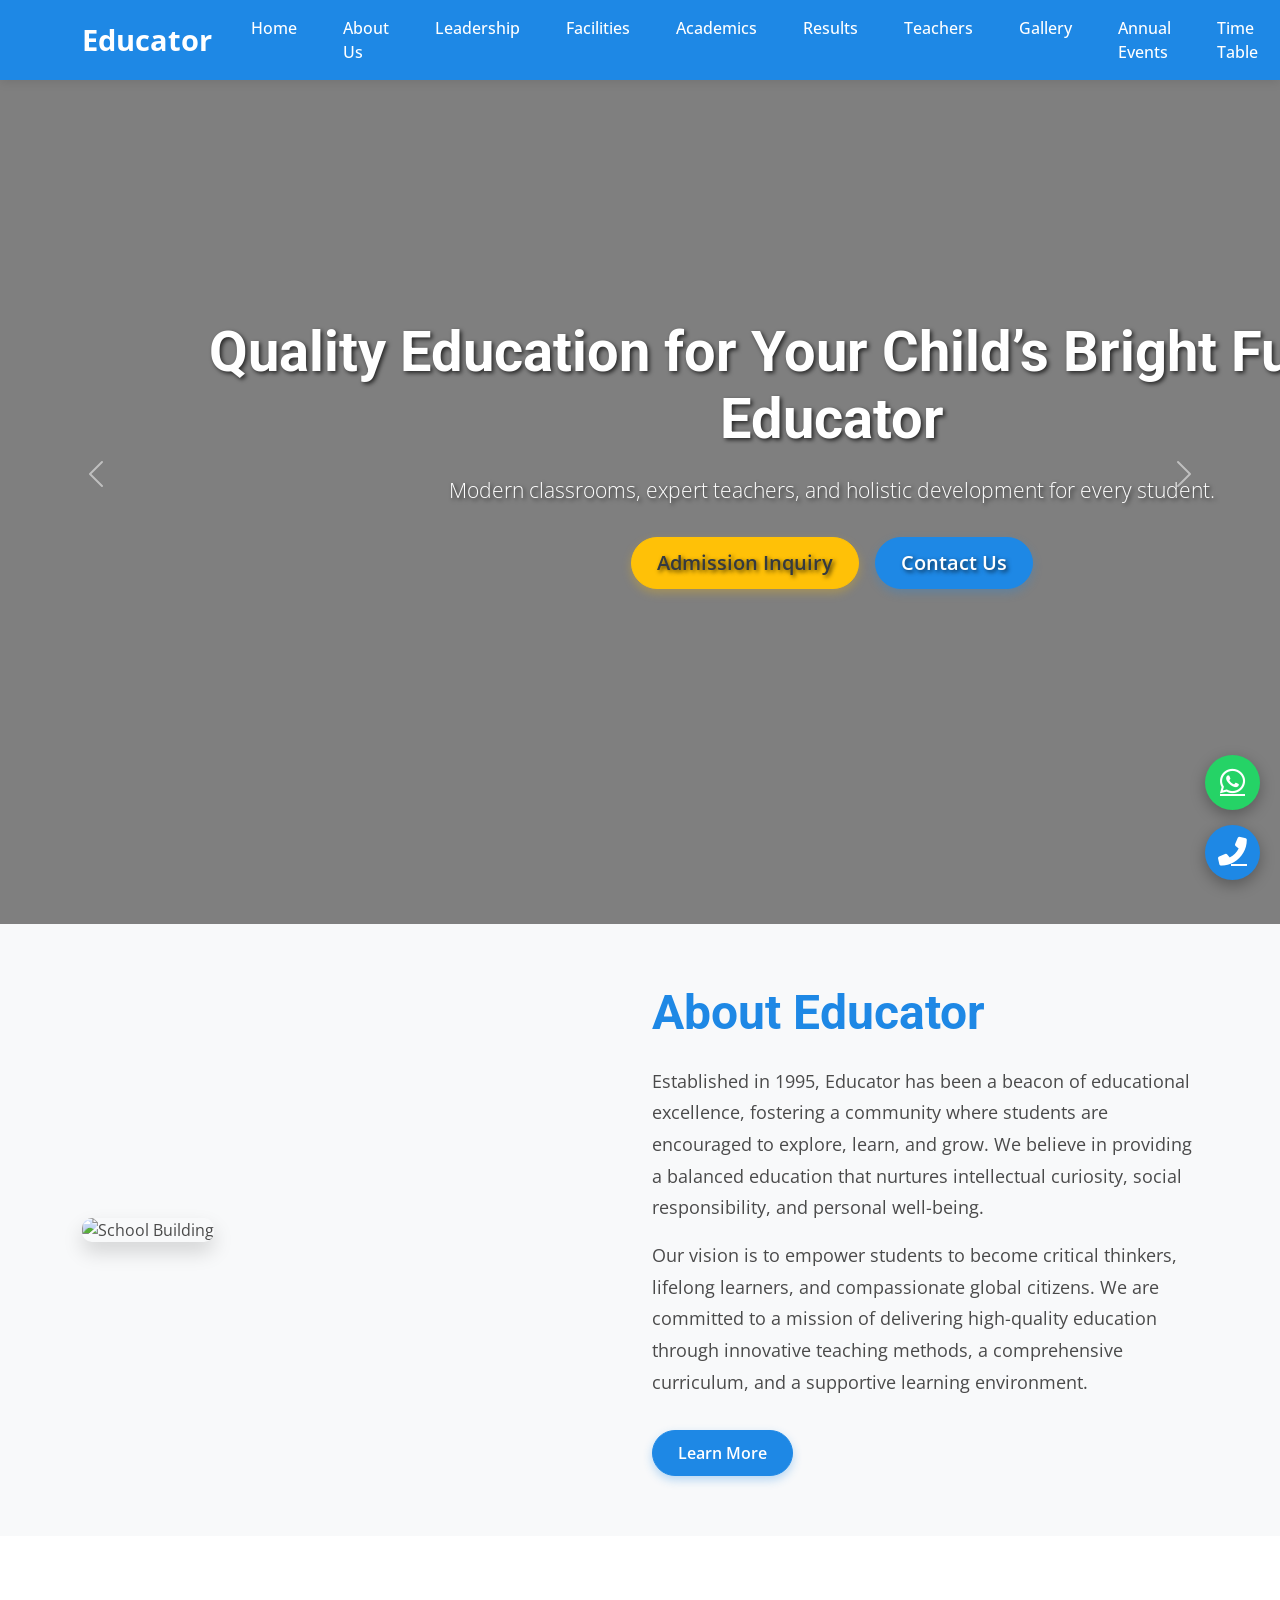
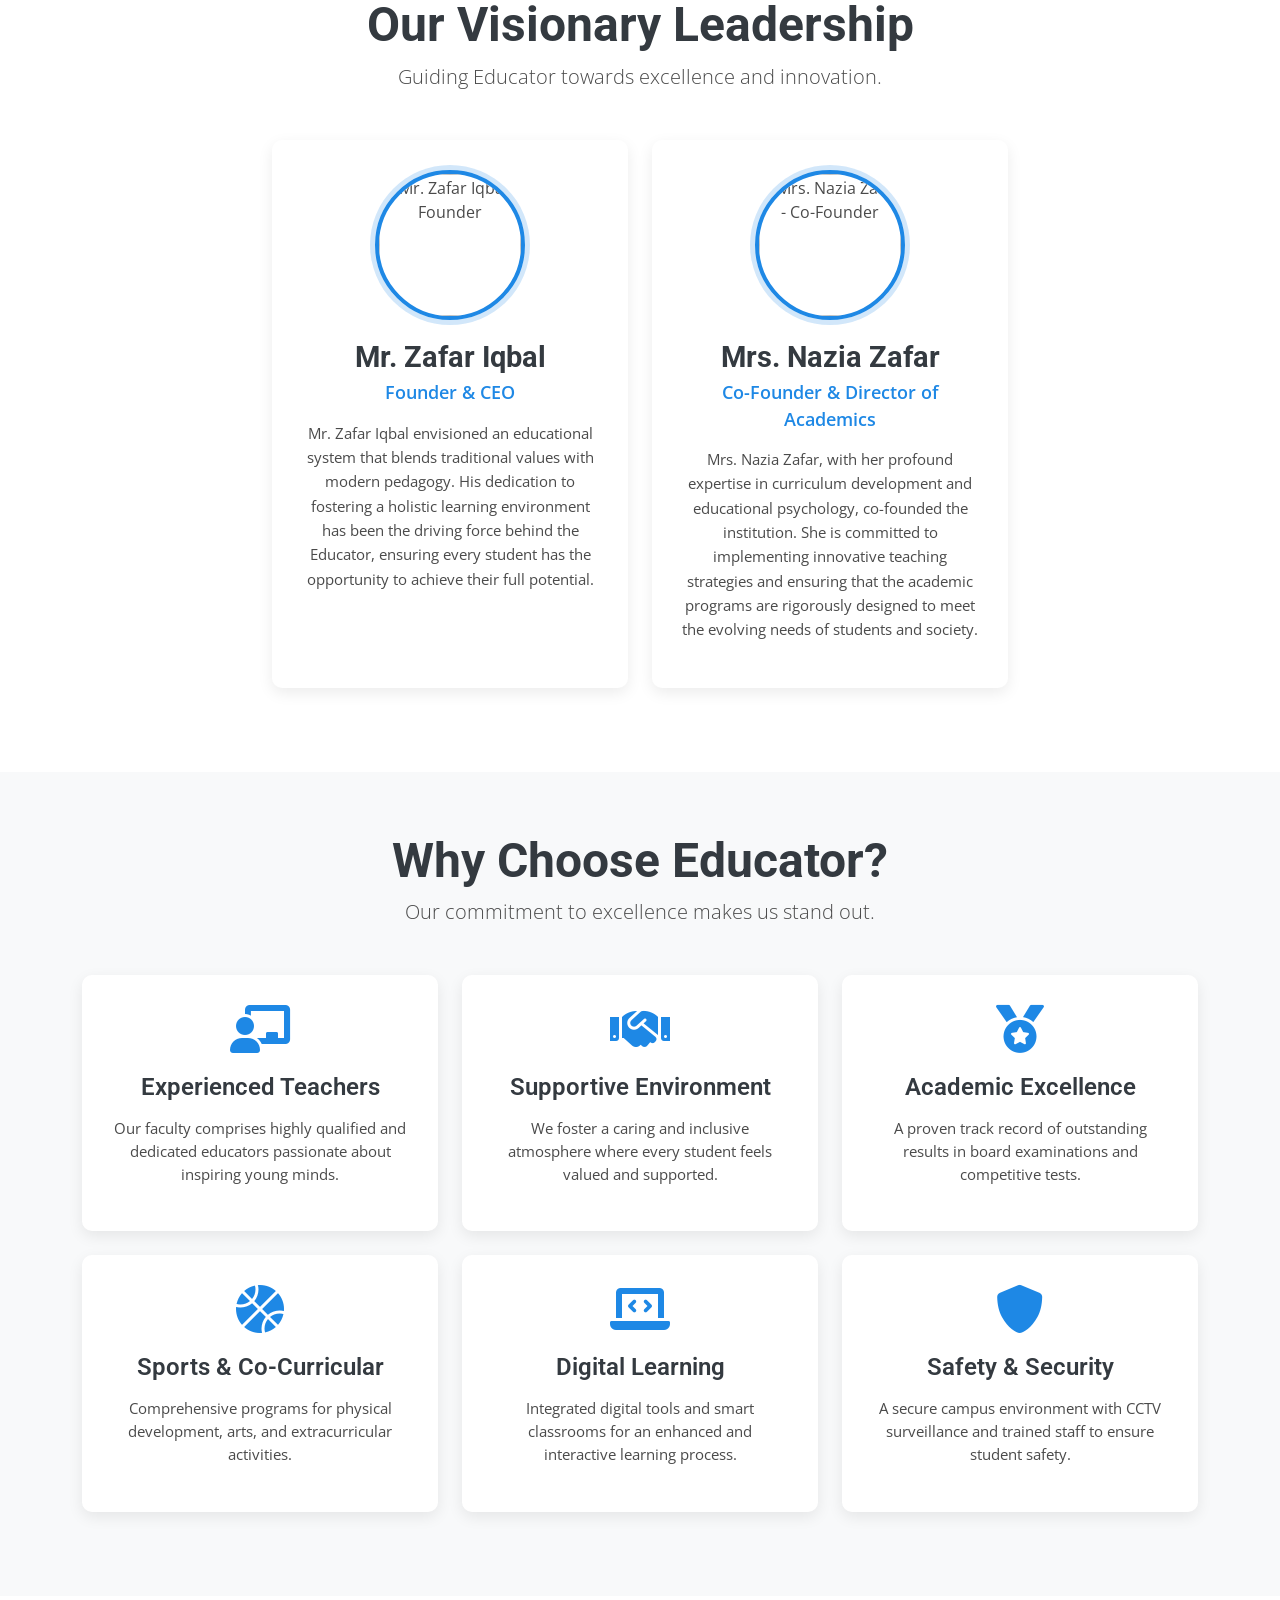
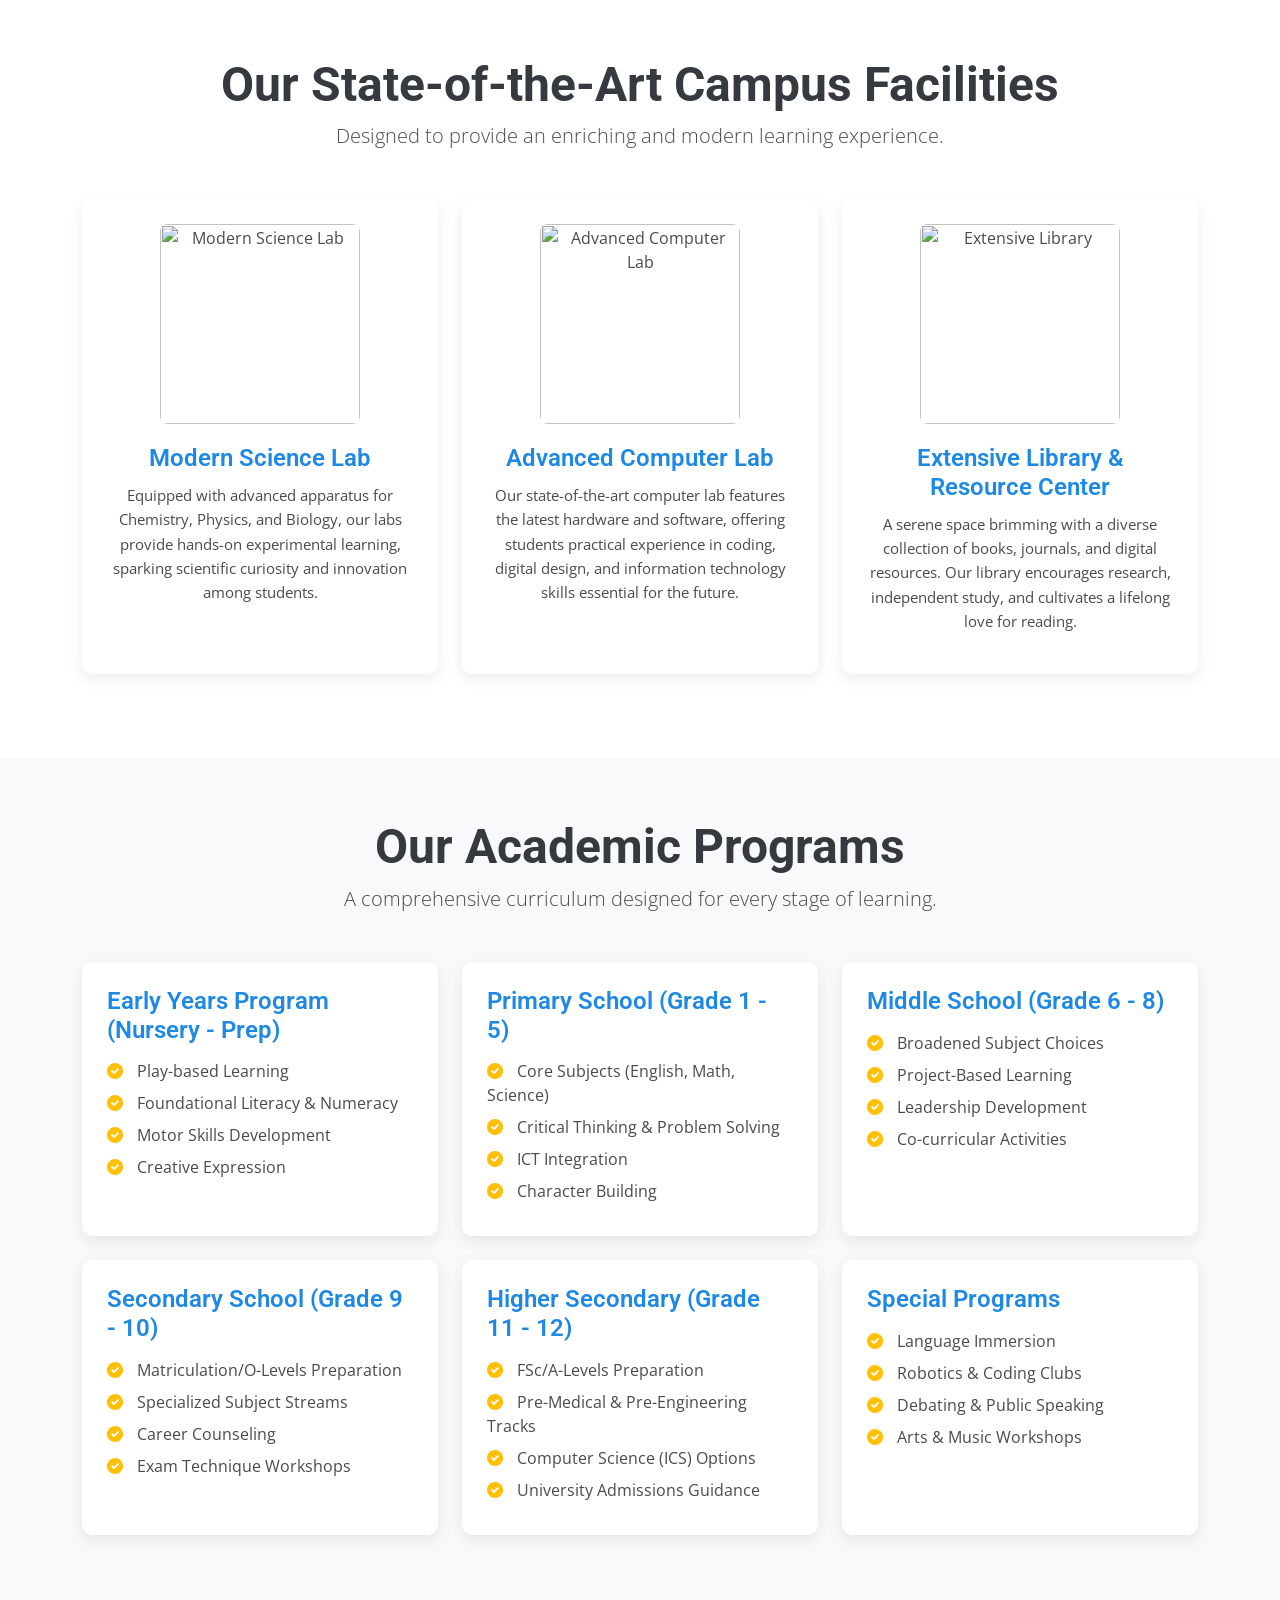
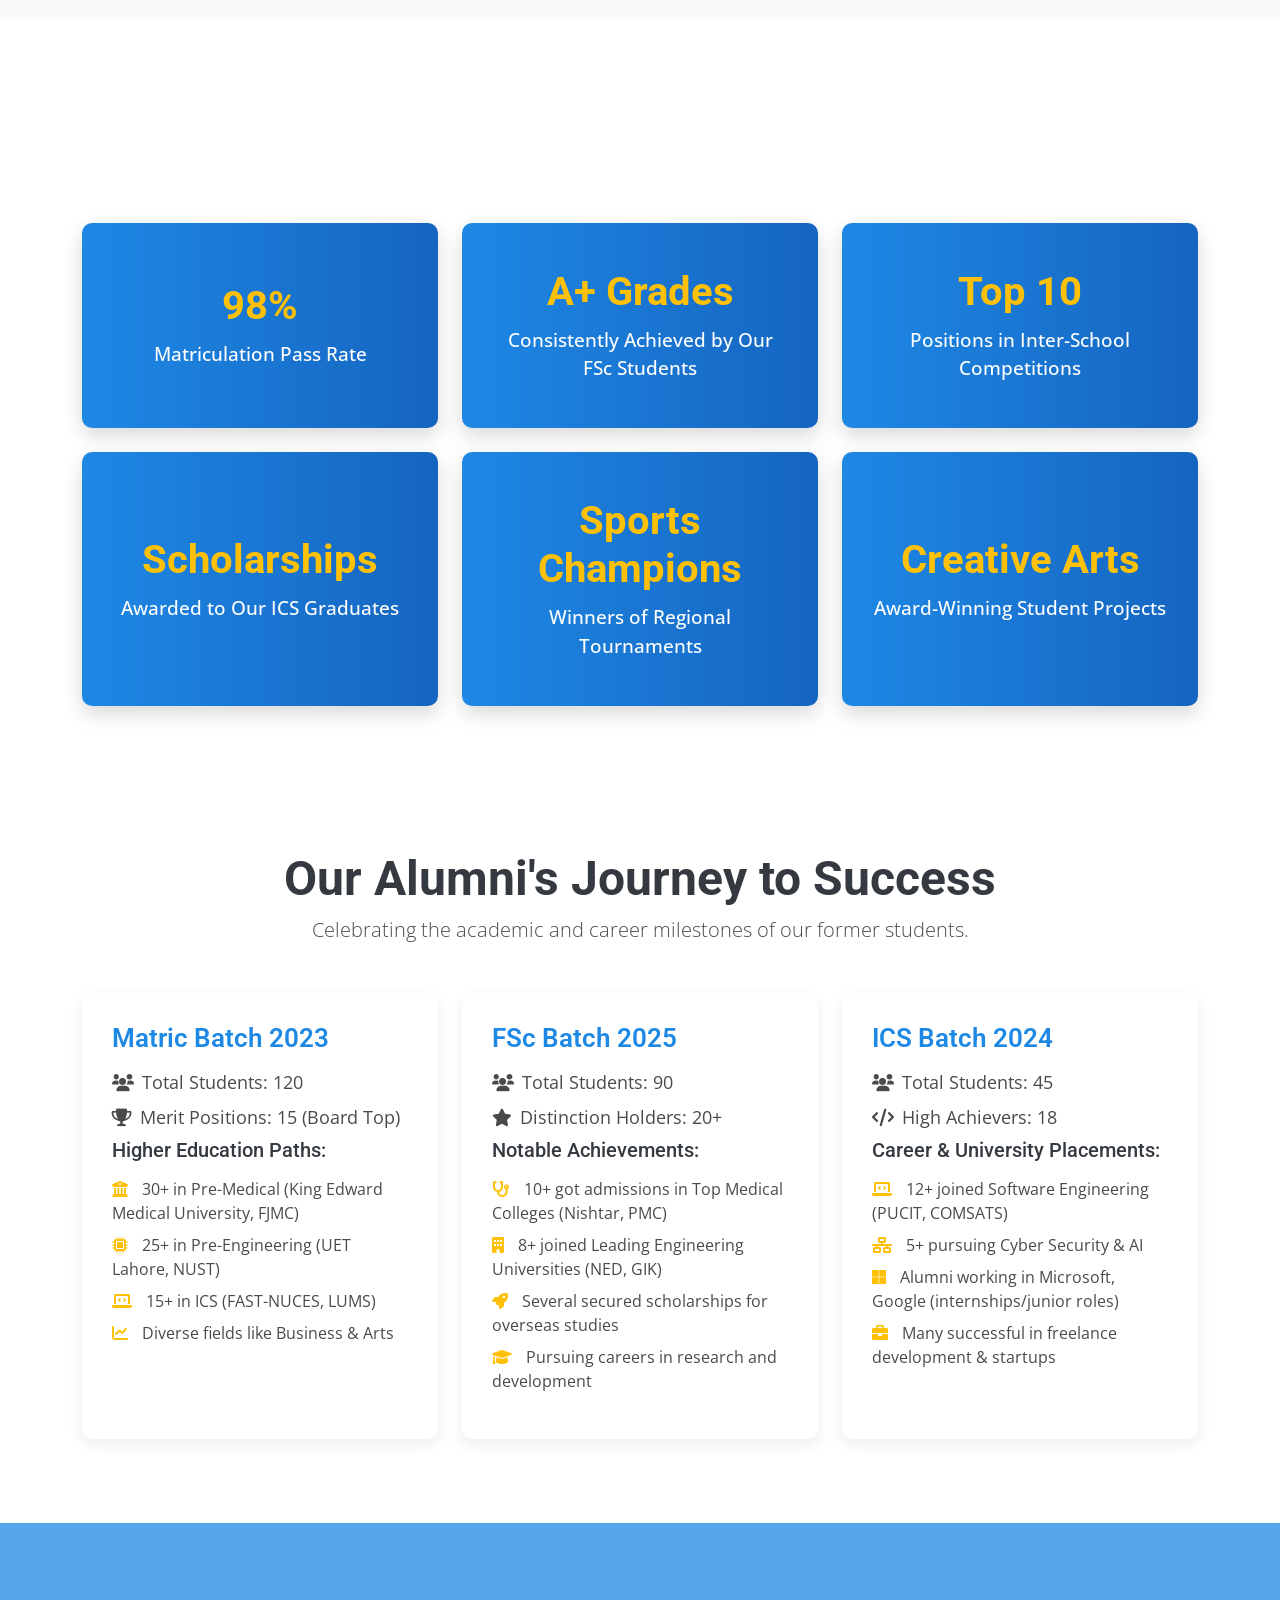
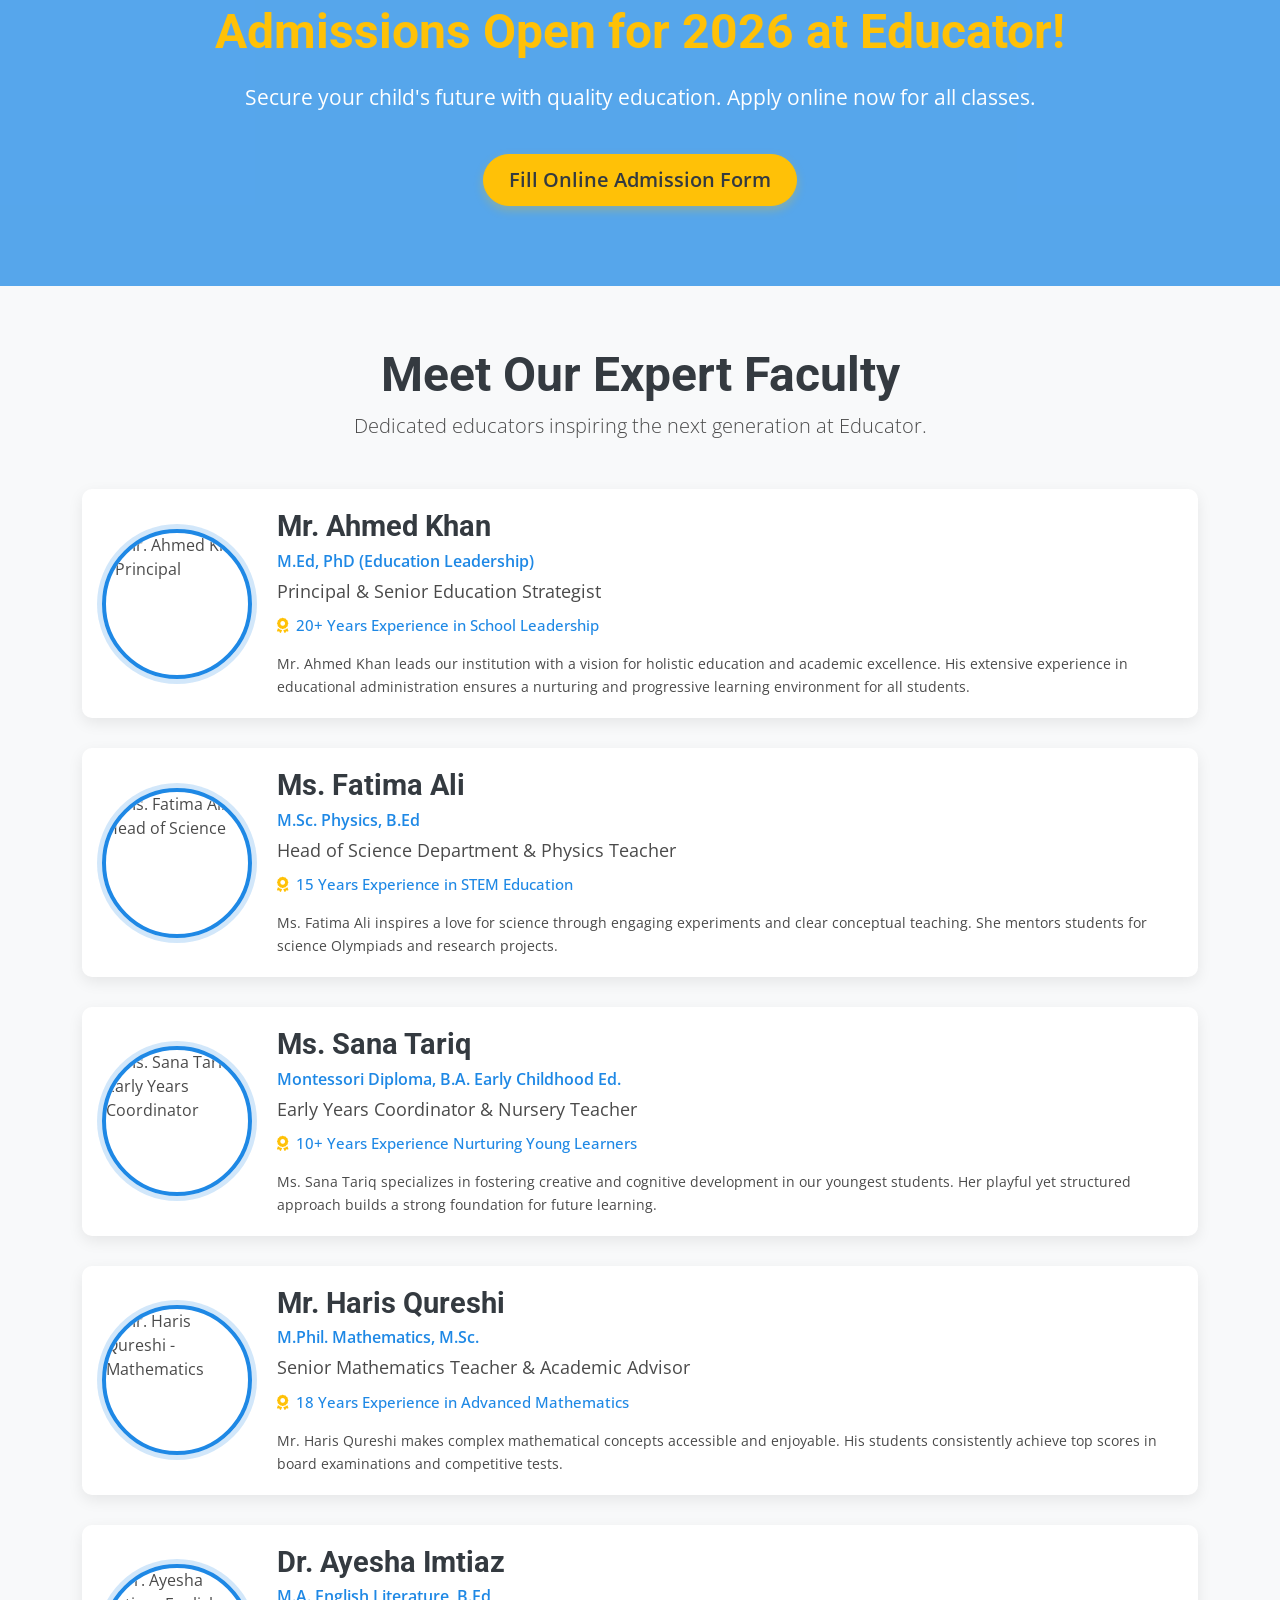
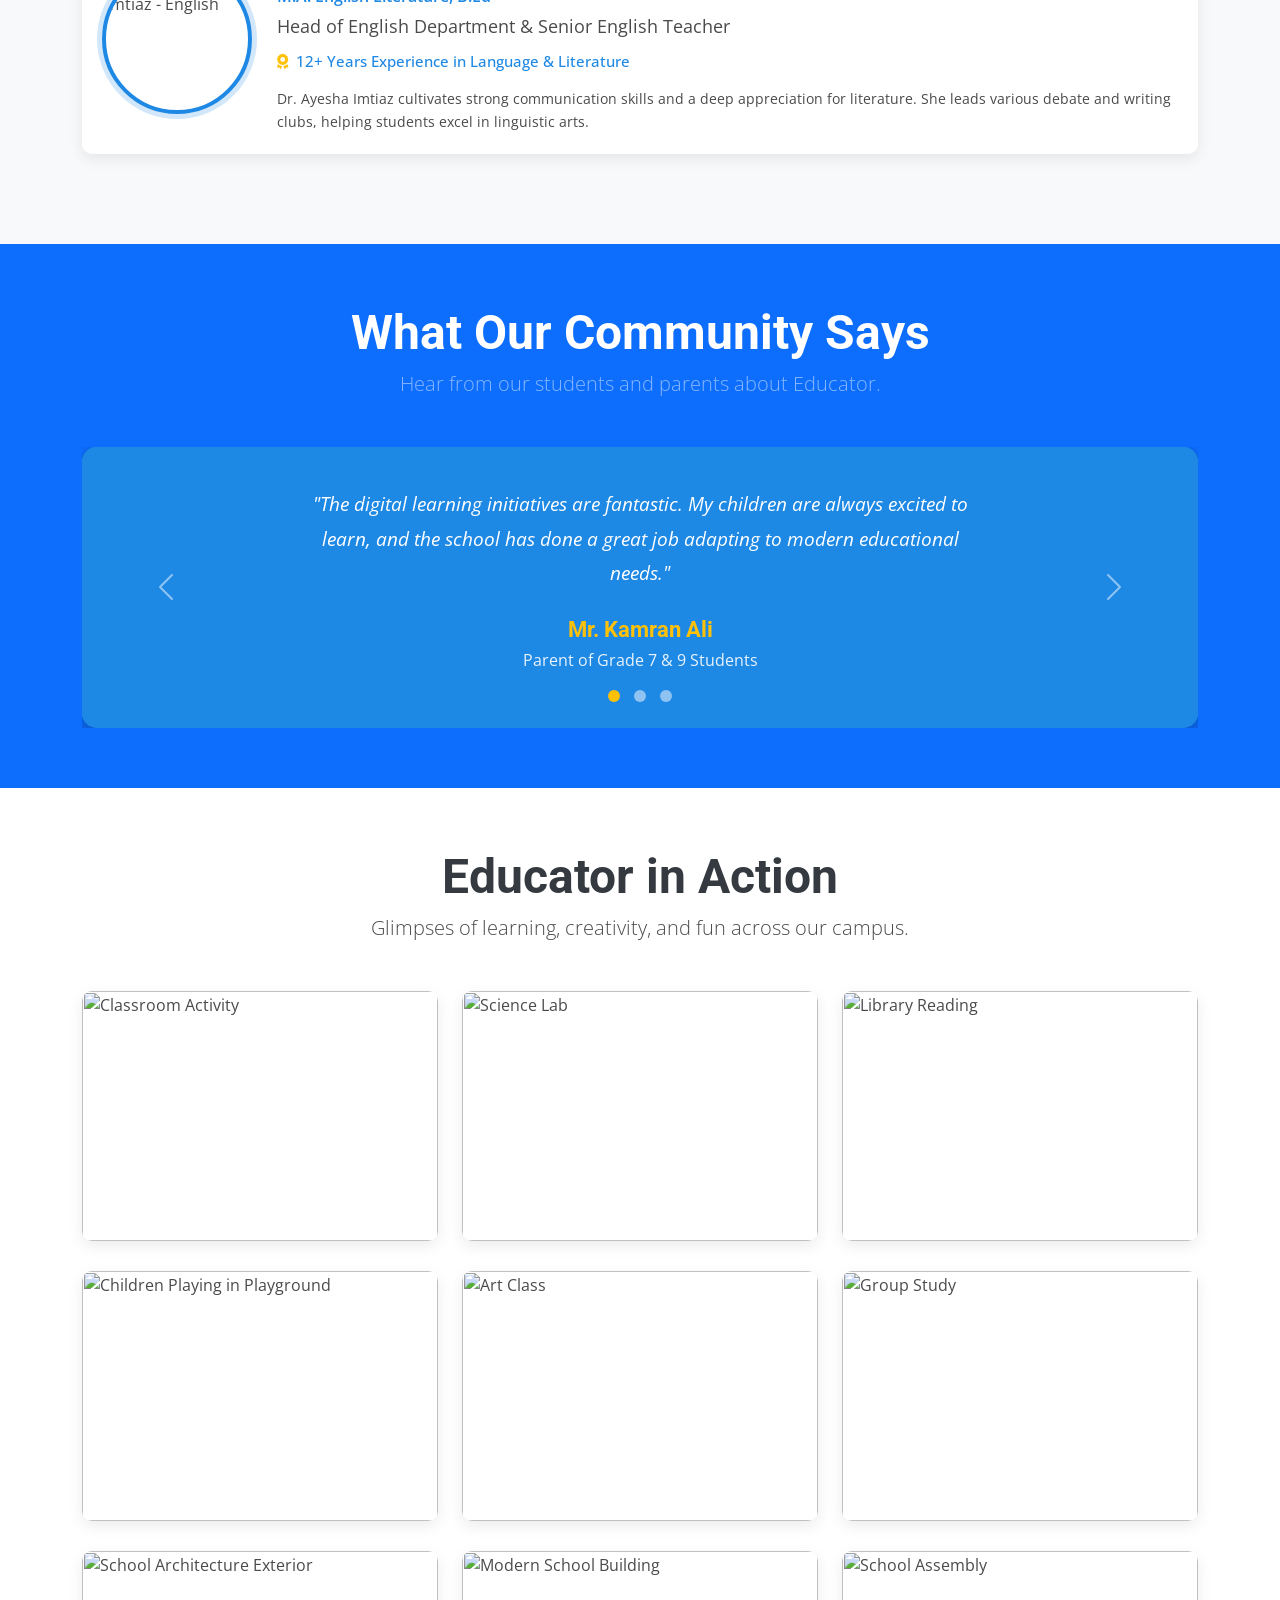
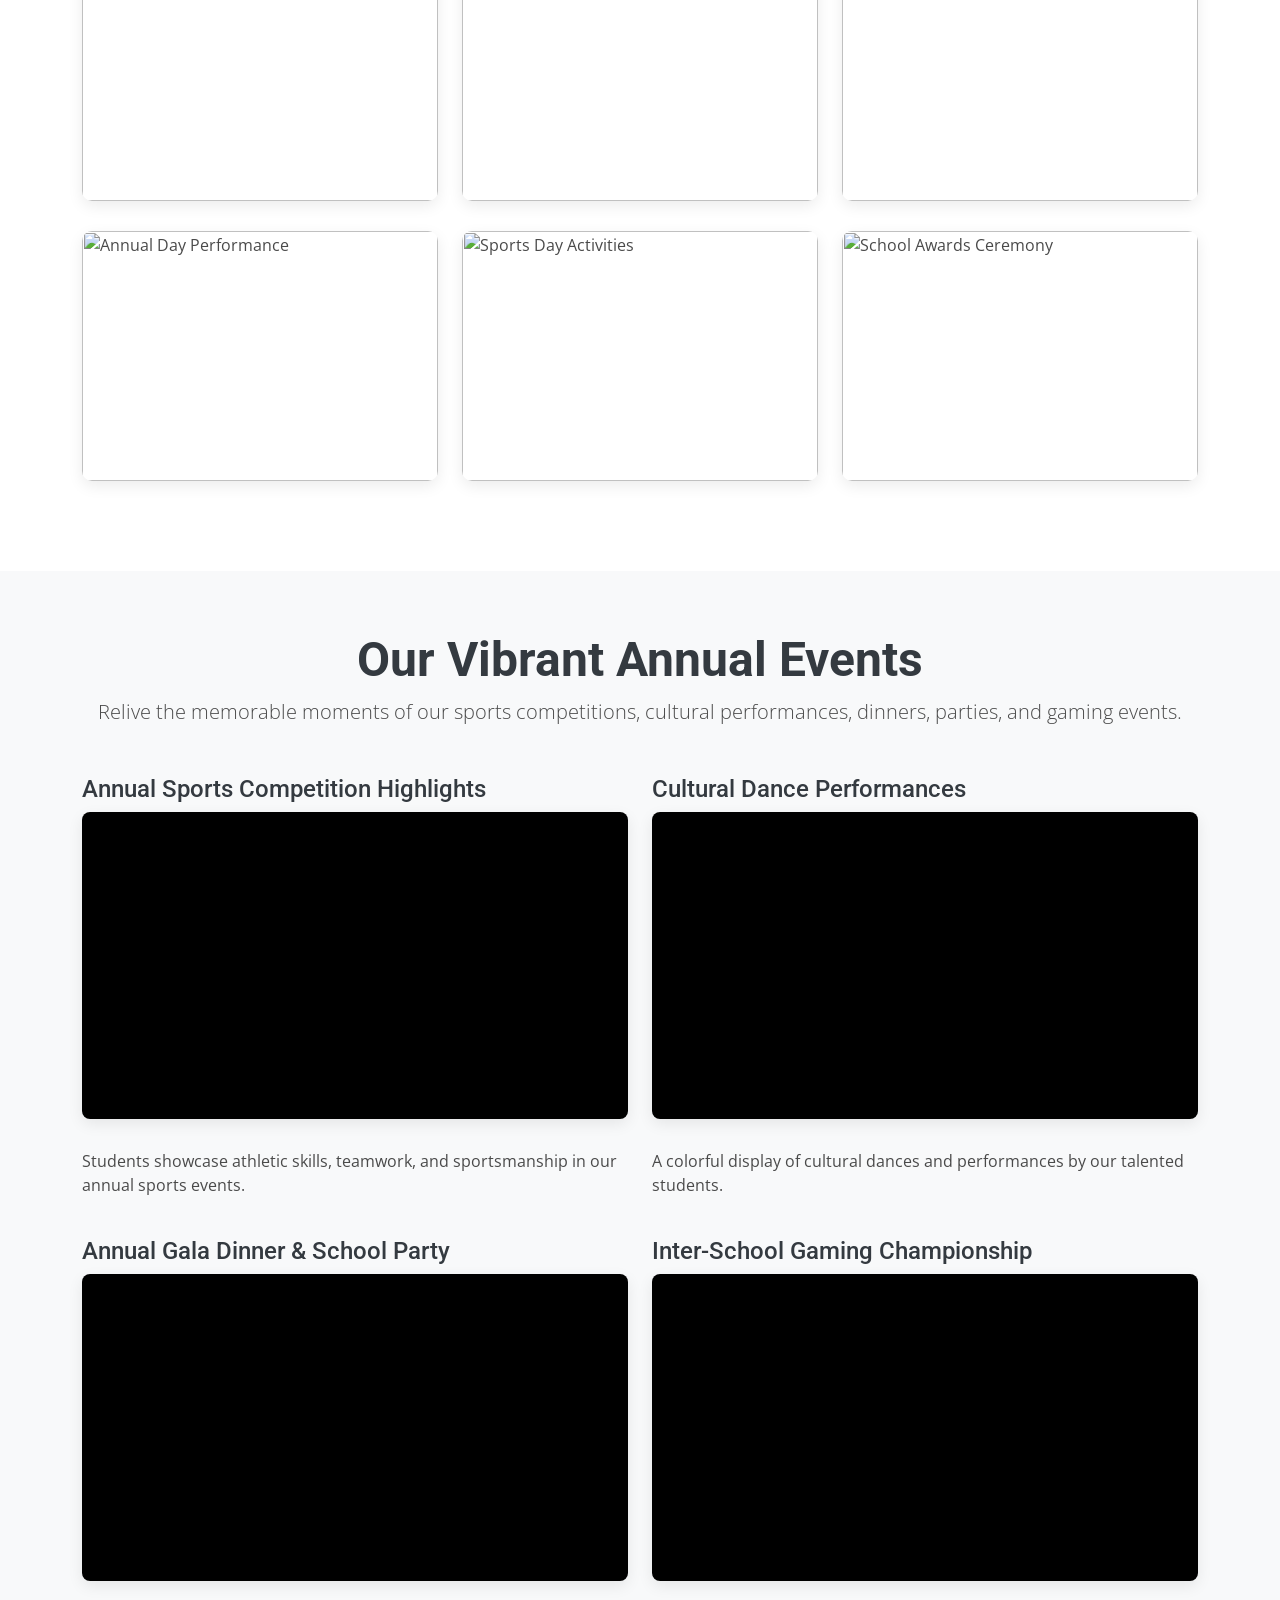
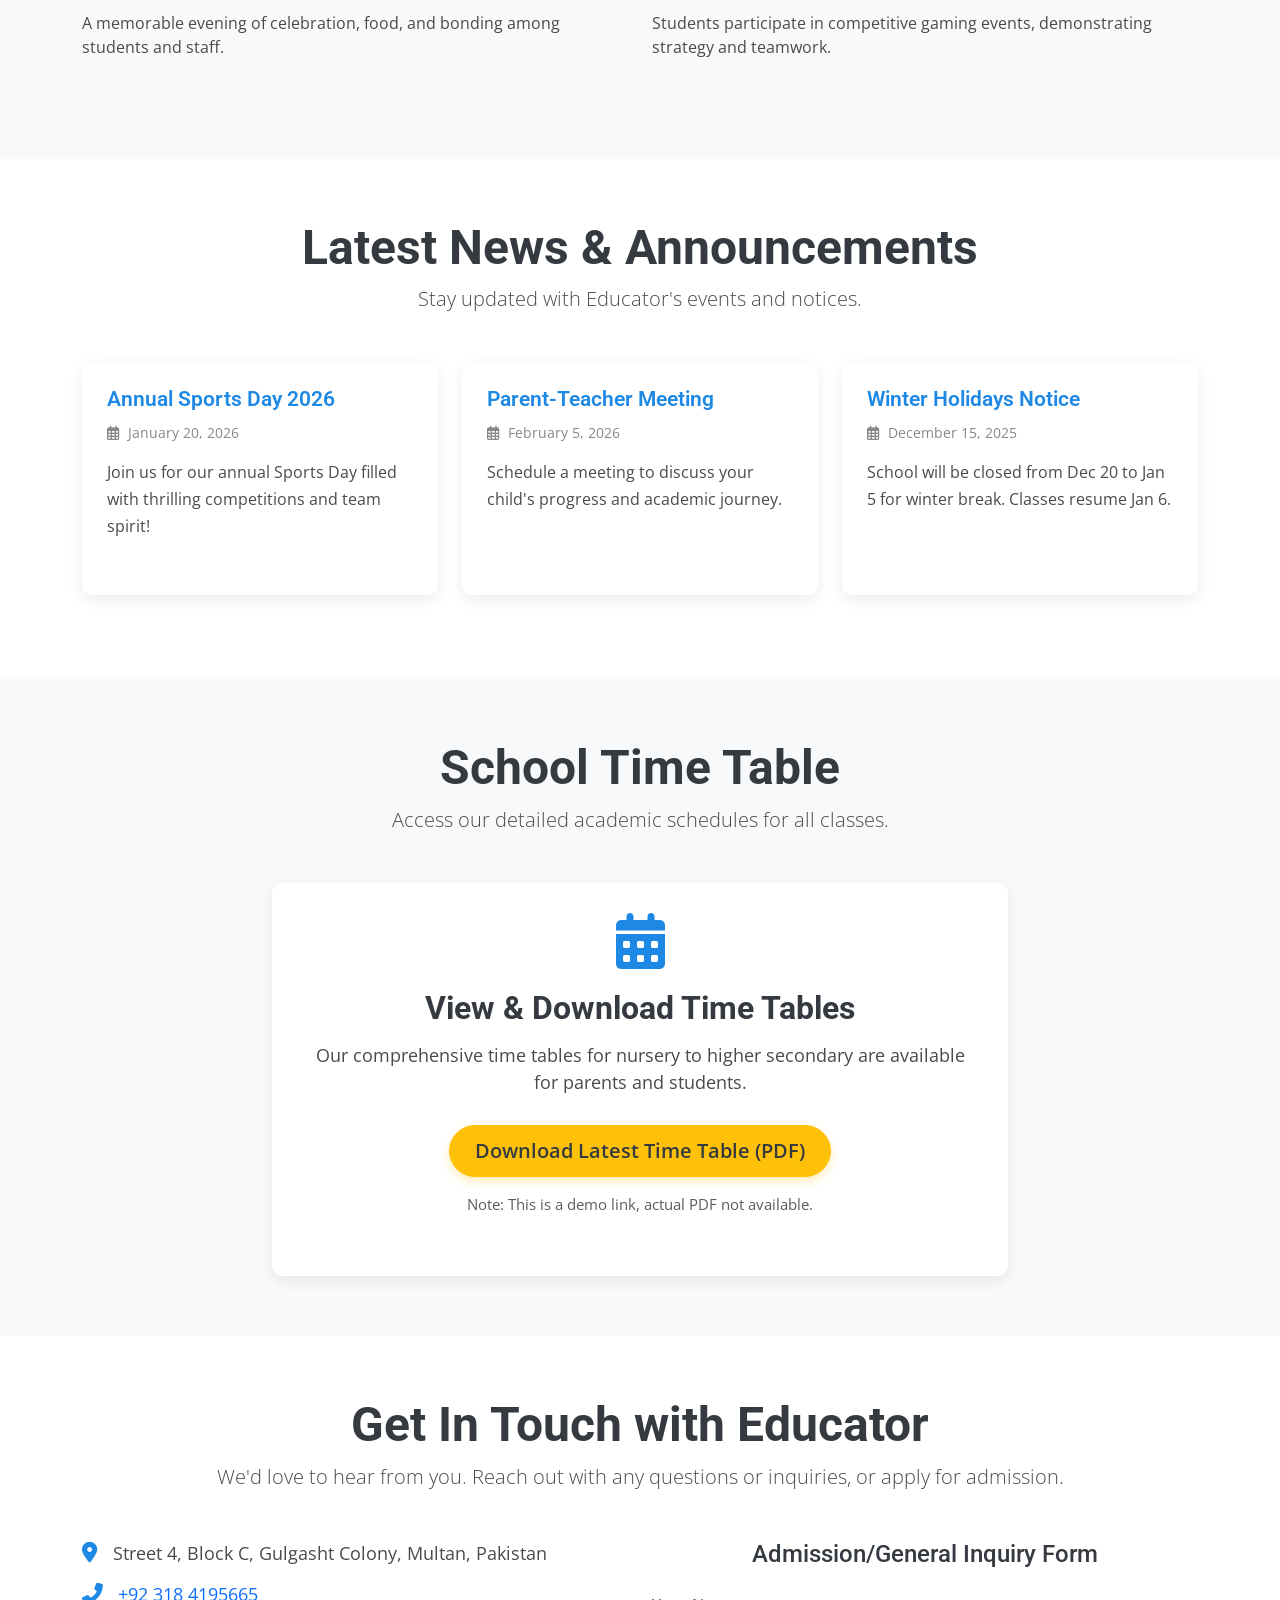
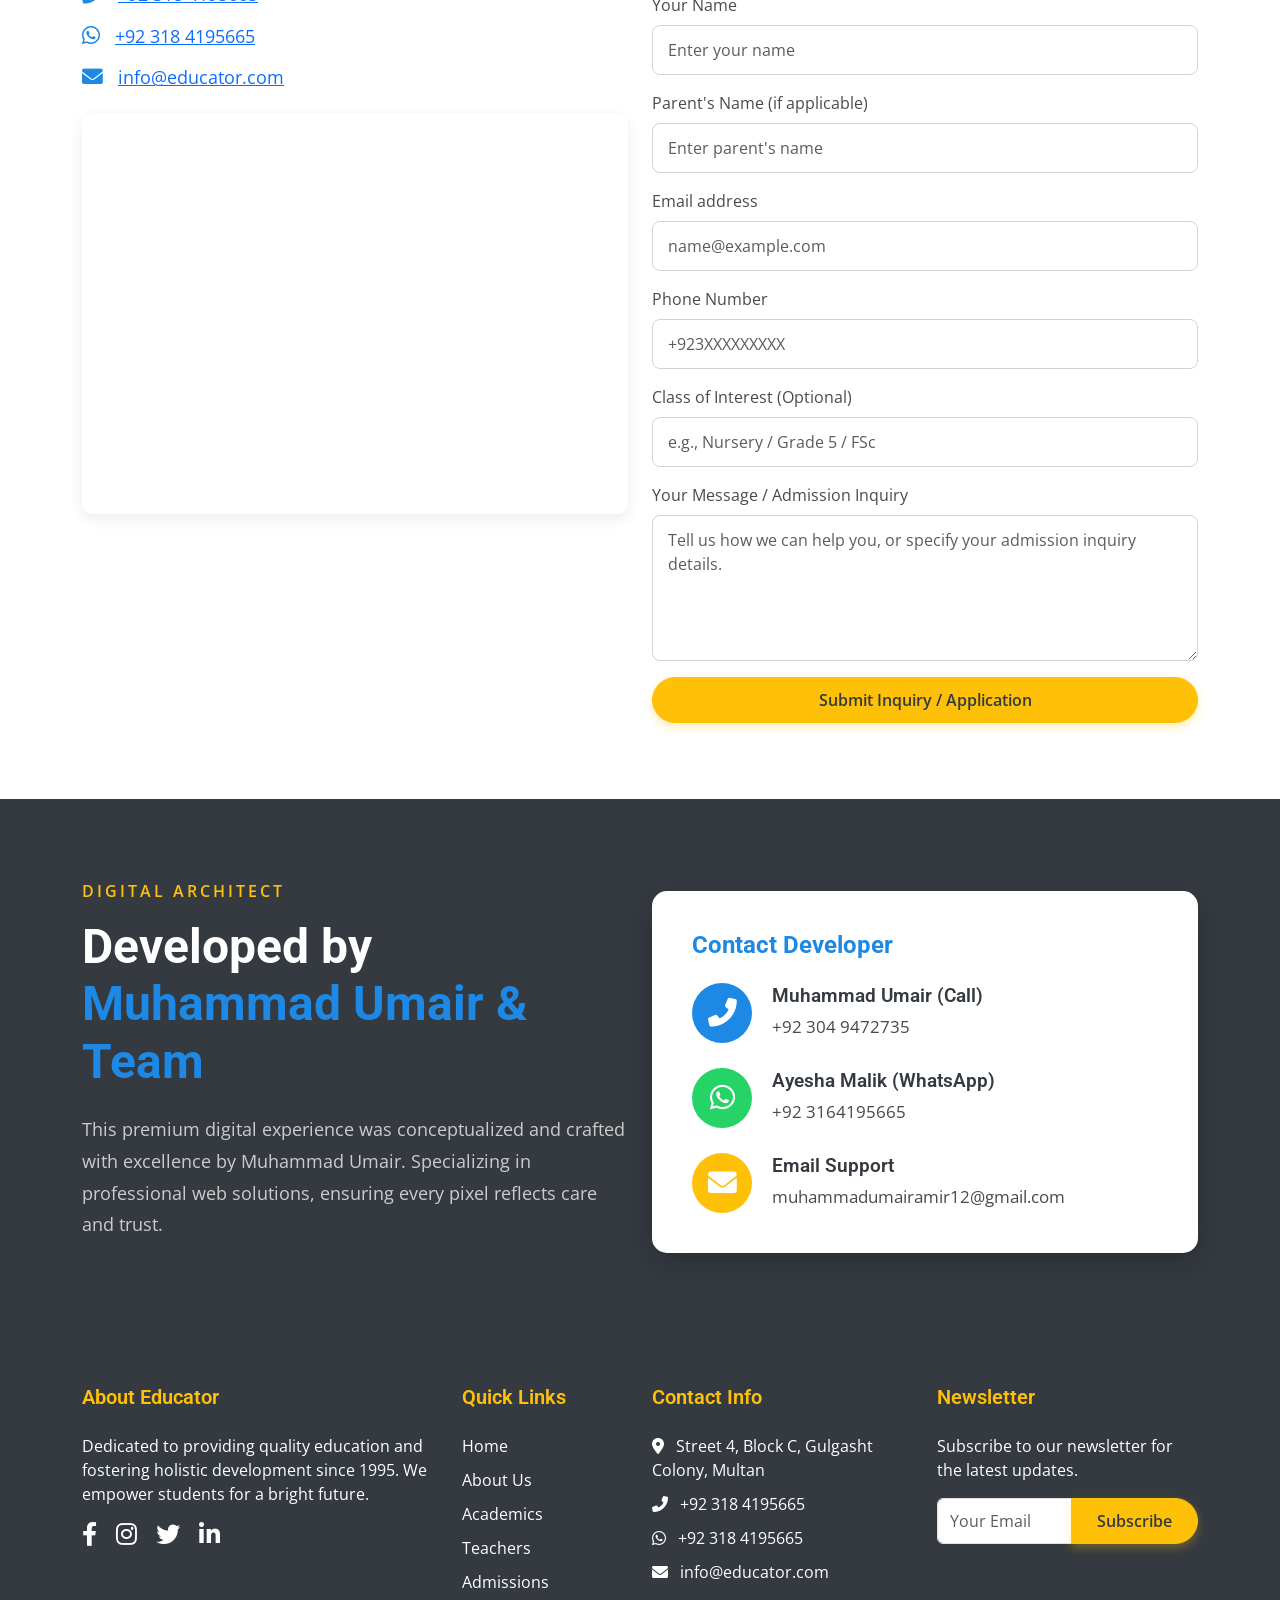
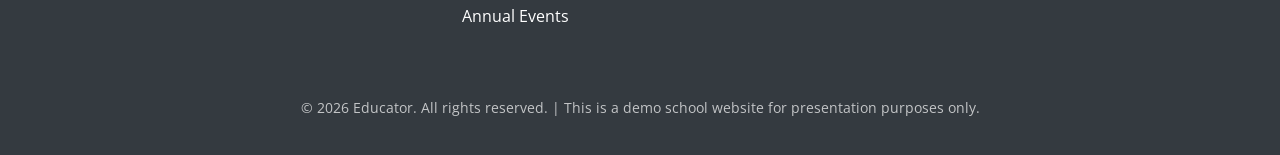
==== commit b443ca95: "Add files via upload Signed-off-by: muhammadumairamir12-del <muhammadumairamir12@gmail.com>" ====
--- a/index.html
+++ b/index.html
@@ -1,798 +1,980 @@
+--- START OF FILE Paste January 20, 2026 - 12:17AM ---
+
 <!DOCTYPE html>
 <html lang="en">
 <head>
     <meta charset="UTF-8">
     <meta name="viewport" content="width=device-width, initial-scale=1.0">
-    <title>CarePlus Medical Clinic - Professional Healthcare for You & Your Family</title>
+    <title>Educator - Quality Education</title>
     
     <!-- Google Fonts -->
-    <link rel="preconnect" href="https://fonts.googleapis.com">
-    <link rel="preconnect" href="https://fonts.gstatic.com" crossorigin>
-    <link href="https://fonts.googleapis.com/css2?family=Poppins:wght@300;400;500;600;700;800&family=Playfair+Display:wght@600;700;800&display=swap" rel="stylesheet">
+    <link href="https://fonts.googleapis.com/css2?family=Open+Sans:wght@300;400;600;700&family=Roboto:wght@300;400;500;700&display=swap" rel="stylesheet">
     
-    <!-- Font Awesome -->
-    <link rel="stylesheet" href="https://cdnjs.cloudflare.com/ajax/libs/font-awesome/6.4.0/css/all.min.css">
-    
-    <!-- AOS Animation Library -->
-    <link rel="stylesheet" href="https://cdnjs.cloudflare.com/ajax/libs/aos/2.3.4/aos.css">
+    <!-- Font Awesome for Icons -->
+    <link rel="stylesheet" href="https://cdnjs.cloudflare.com/ajax/libs/font-awesome/6.0.0-beta3/css/all.min.css">
     
     <!-- Bootstrap CSS -->
-    <link href="https://cdn.jsdelivr.net/npm/bootstrap@5.3.0/dist/css/bootstrap.min.css" rel="stylesheet">
+    <link href="https://cdn.jsdelivr.net/npm/bootstrap@5.3.2/dist/css/bootstrap.min.css" rel="stylesheet">
+    
+    <!-- AOS (Animate On Scroll) CSS -->
+    <link href="https://unpkg.com/aos@2.3.1/dist/aos.css" rel="stylesheet">
 
     <style>
         :root {
-            --primary: #1E88E5;
-            --primary-dark: #1565C0;
-            --secondary: #43A047;
-            --accent: #FFA726;
-            --white: #FFFFFF;
-            --light-bg: #F8F9FA;
-            --dark: #212121;
-            --gray: #757575;
-            --shadow: rgba(30, 136, 229, 0.1);
-            --shadow-lg: rgba(30, 136, 229, 0.2);
-        }
-
-        * {
-            margin: 0;
-            padding: 0;
-            box-sizing: border-box;
+            --primary: #1E88E5; /* Blue */
+            --secondary: #FFFFFF; /* White */
+            --accent: #FFC107; /* Yellow */
+            --dark-blue: #1565C0;
+            --text-color: #4A4A4A;
+            --light-gray: #F8F9FA;
+            --dark-gray: #343A40;
         }
 
         body {
-            font-family: 'Poppins', sans-serif;
-            color: var(--dark);
-            overflow-x: hidden;
-            line-height: 1.6;
-        }
-
-        .royal-font {
-            font-family: 'Playfair Display', serif;
-        }
-
-        /* Navbar */
+            font-family: 'Open Sans', sans-serif;
+            color: var(--text-color);
+            background-color: var(--secondary);
+            overflow-x: hidden; /* Prevent horizontal scroll due to AOS animations and general layout */
+        }
+
+        h1, h2, h3, h4, h5, h6 {
+            font-family: 'Roboto', sans-serif;
+            color: var(--dark-gray);
+        }
+
+        .section-padding {
+            padding: 60px 0;
+        }
+
+        .bg-light-gray {
+            background-color: var(--light-gray);
+        }
+
+        /* --- Navbar --- */
         .navbar {
-            background: var(--white);
-            box-shadow: 0 2px 20px rgba(0,0,0,0.1);
-            position: sticky;
-            top: 0;
-            z-index: 1000;
+            background-color: var(--primary);
             transition: all 0.3s ease;
-        }
-
+            box-shadow: 0 2px 10px rgba(0, 0, 0, 0.1);
+        }
+        .navbar.scrolled {
+            background-color: var(--dark-blue);
+            box-shadow: 0 4px 15px rgba(0, 0, 0, 0.2);
+        }
         .navbar-brand {
             font-weight: 700;
-            font-size: 1.5rem;
-            color: var(--primary) !important;
+            color: var(--secondary) !important;
+            font-size: 1.8rem;
+        }
+        .navbar-nav .nav-link {
+            color: var(--secondary) !important;
+            font-weight: 500;
+            margin: 0 15px;
+            transition: color 0.3s ease;
+        }
+        .navbar-nav .nav-link:hover {
+            color: var(--accent) !important;
+        }
+        .navbar-toggler {
+            border-color: rgba(255, 255, 255, 0.5);
+        }
+        .navbar-toggler-icon {
+            background-image: url("data:image/svg+xml,%3csvg xmlns='http://www.w3.org/2000/svg' viewBox='0 0 30 30'%3e%3cpath stroke='rgba%28255, 255, 255, 0.5%29' stroke-linecap='round' stroke-miterlimit='10' stroke-width='2' d='M4 7h22M4 15h22M4 23h22'/%3e%3c/svg%3e");
+        }
+
+        /* --- Buttons --- */
+        .btn-primary-custom {
+            background-color: var(--accent);
+            border-color: var(--accent);
+            color: var(--dark-gray);
+            font-weight: 600;
+            padding: 10px 25px;
+            border-radius: 30px;
+            transition: all 0.3s ease;
+            box-shadow: 0 4px 10px rgba(255, 193, 7, 0.3);
+        }
+        .btn-primary-custom:hover {
+            background-color: #e0a800; /* Darker yellow */
+            border-color: #e0a800;
+            color: var(--dark-gray);
+            transform: translateY(-2px);
+            box-shadow: 0 6px 15px rgba(255, 193, 7, 0.4);
+        }
+        .btn-secondary-custom {
+            background-color: var(--primary);
+            border-color: var(--primary);
+            color: var(--secondary);
+            font-weight: 600;
+            padding: 10px 25px;
+            border-radius: 30px;
+            transition: all 0.3s ease;
+            box-shadow: 0 4px 10px rgba(30, 136, 229, 0.3);
+        }
+        .btn-secondary-custom:hover {
+            background-color: var(--dark-blue);
+            border-color: var(--dark-blue);
+            color: var(--secondary);
+            transform: translateY(-2px);
+            box-shadow: 0 6px 15px rgba(30, 136, 229, 0.4);
+        }
+
+        /* --- Hero Section --- */
+        #hero {
+            position: relative;
+            height: 100vh;
+            color: var(--secondary);
+            text-align: center;
             display: flex;
             align-items: center;
-            gap: 10px;
-        }
-
-        .navbar-brand i {
-            font-size: 1.8rem;
-        }
-
-        .nav-link {
-            color: var(--dark) !important;
-            font-weight: 500;
-            margin: 0 10px;
-            transition: all 0.3s ease;
-            position: relative;
-        }
-
-        .nav-link:hover {
-            color: var(--primary) !important;
-        }
-
-        .nav-link::after {
-            content: '';
-            position: absolute;
-            bottom: -5px;
-            left: 50%;
-            transform: translateX(-50%);
-            width: 0;
-            height: 3px;
-            background: var(--primary);
-            transition: width 0.3s ease;
-        }
-
-        .nav-link:hover::after {
-            width: 80%;
-        }
-
-        /* Hero Section */
-        .hero {
-            background: url('https://images.pexels.com/photos/35044387/pexels-photo-35044387.jpeg') center/cover no-repeat;
-            min-height: 100vh;
+            justify-content: center;
+            overflow: hidden;
+        }
+        #hero .carousel-item {
+            height: 100vh;
+            background-size: cover;
+            background-position: center;
             display: flex;
             align-items: center;
-            color: var(--white); /* Changed text color for readability on image background */
+            justify-content: center;
             position: relative;
-            overflow: hidden;
-        }
-
-        /* Subtle overlay for text readability on the hero image */
-        .hero::before {
+        }
+        #hero .carousel-item::before {
             content: '';
             position: absolute;
             top: 0;
             left: 0;
             right: 0;
             bottom: 0;
-            background: rgba(0, 0, 0, 0.2); /* Very subtle dark overlay */
-            z-index: 0; /* Ensures content is above this overlay */
-        }
-
-        .hero-content {
+            background: rgba(0, 0, 0, 0.5); /* Dark overlay */
+        }
+        #hero .carousel-caption {
             position: relative;
-            z-index: 1; /* Ensures content is above the ::before overlay */
-        }
-
-        .hero h1 {
+            z-index: 2;
+            text-shadow: 2px 2px 4px rgba(0,0,0,0.7);
+            padding: 0 15px; /* Add some padding to prevent text touching edges */
+        }
+        #hero h1 {
             font-size: 3.5rem;
-            font-weight: 800;
+            font-weight: 700;
             margin-bottom: 20px;
-            text-shadow: 2px 2px 4px rgba(0,0,0,0.5); /* Re-added text-shadow for readability */
-            animation: fadeInUp 1s ease;
-        }
-
-        .hero p {
+            color: var(--secondary);
+        }
+        #hero p {
             font-size: 1.3rem;
             margin-bottom: 30px;
-            opacity: 1; /* Ensure full visibility for text */
-            animation: fadeInUp 1s ease 0.2s backwards;
-        }
-
-        @keyframes fadeInUp {
-            from {
-                opacity: 0;
-                transform: translateY(30px);
-            }
-            to {
-                opacity: 1;
-                transform: translateY(0);
-            }
-        }
-
-        /* Buttons */
-        .btn-primary-custom {
-            background: var(--white);
+            line-height: 1.6;
+        }
+        @media (max-width: 768px) {
+            #hero h1 {
+                font-size: 2.5rem;
+            }
+            #hero p {
+                font-size: 1rem;
+            }
+        }
+        @media (max-width: 480px) { /* Added for very small screens */
+            #hero h1 {
+                font-size: 1.8rem; /* Further reduce font size */
+            }
+            #hero p {
+                font-size: 0.9rem; /* Further reduce font size */
+            }
+            #hero .carousel-caption .btn { /* Adjust button size for small screens */
+                padding: 8px 15px;
+                font-size: 0.9rem;
+            }
+        }
+
+        /* --- About Us Section --- */
+        #about img {
+            max-width: 100%;
+            height: auto;
+            border-radius: 10px;
+            box-shadow: 0 10px 20px rgba(0, 0, 0, 0.15);
+        }
+        #about h2 {
+            font-weight: 700;
             color: var(--primary);
-            padding: 15px 40px;
-            border-radius: 50px;
-            font-weight: 600;
-            text-decoration: none;
-            display: inline-block;
+        }
+        #about .about-text {
+            line-height: 1.8;
+            font-size: 1.1rem;
+        }
+
+        /* --- Leadership Section --- */
+        .leader-card {
+            background-color: var(--secondary);
+            border-radius: 10px;
+            padding: 30px;
+            text-align: center;
+            box-shadow: 0 5px 15px rgba(0, 0, 0, 0.08);
             transition: all 0.3s ease;
-            box-shadow: 0 5px 15px rgba(0,0,0,0.2);
-            animation: fadeInUp 1s ease 0.4s backwards;
-        }
-
-        .btn-primary-custom:hover {
-            transform: translateY(-3px);
-            box-shadow: 0 8px 25px rgba(0,0,0,0.3);
-            color: var(--primary);
-        }
-
-        .btn-whatsapp {
-            background: #25D366;
-            color: var(--white);
-            padding: 15px 40px;
-            border-radius: 50px;
-            font-weight: 600;
-            text-decoration: none;
-            display: inline-block;
-            transition: all 0.3s ease;
-            box-shadow: 0 5px 15px rgba(37, 211, 102, 0.3);
-            animation: fadeInUp 1s ease 0.6s backwards;
-        }
-
-        .btn-whatsapp:hover {
-            transform: translateY(-3px);
-            box-shadow: 0 8px 25px rgba(37, 211, 102, 0.5);
-            color: var(--white);
-            background: #20BA5A;
-        }
-
-        /* Section Padding */
-        .section-padding {
-            padding: 80px 0;
-        }
-
-        .section-title {
-            text-align: center;
-            margin-bottom: 60px;
-        }
-
-        .section-title h2 {
-            font-size: 2.5rem;
-            font-weight: 700;
-            color: var(--dark);
-            margin-bottom: 15px;
-        }
-
-        .section-title .subtitle {
-            color: var(--primary);
-            font-weight: 600;
-            text-transform: uppercase;
-            letter-spacing: 2px;
-            font-size: 0.9rem;
-        }
-
-        /* About Section */
-        .about-section {
-            background: var(--light-bg);
-        }
-
-        .about-content {
-            font-size: 1.1rem;
-            line-height: 1.8;
-            color: var(--gray);
-        }
-
-        /* Doctors Section */
-        .doctor-profile-row {
-            background: var(--white); /* Ensures doctors section rows are white */
-            border-radius: 15px;
-            box-shadow: 0 5px 20px rgba(0,0,0,0.08);
-            transition: all 0.3s ease;
-            display: flex;
-            align-items: stretch;
-            margin-bottom: 30px;
+            height: 100%;
+        }
+        .leader-card:hover {
+            transform: translateY(-5px);
+            box-shadow: 0 10px 20px rgba(0, 0, 0, 0.12);
+        }
+        .leader-card .leader-img-container {
+            width: 150px;
+            height: 150px;
+            border-radius: 50%;
             overflow: hidden;
-        }
-
-        .doctor-profile-row:hover {
-            transform: translateY(-5px);
-            box-shadow: 0 10px 30px rgba(30, 136, 229, 0.15);
-        }
-
-        .doctor-img-container {
-            flex-shrink: 0;
-            width: 300px;
-        }
-
-        .doctor-img {
+            margin: 0 auto 20px auto;
+            border: 4px solid var(--primary);
+            box-shadow: 0 0 0 5px rgba(30, 136, 229, 0.2);
+        }
+        .leader-card .leader-img {
             width: 100%;
             height: 100%;
             object-fit: cover;
-            background: linear-gradient(135deg, var(--primary), var(--secondary));
-            border-top-left-radius: 15px;
-            border-bottom-left-radius: 15px;
-        }
-
-        .doctor-info {
+        }
+        .leader-card h3 {
+            font-size: 1.8rem;
+            font-weight: 700;
+            color: var(--dark-gray);
+            margin-bottom: 5px;
+        }
+        .leader-card .leader-title {
+            font-size: 1.1rem;
+            color: var(--primary);
+            margin-bottom: 15px;
+            font-weight: 600;
+        }
+        .leader-card p {
+            font-size: 0.95rem;
+            line-height: 1.6;
+            color: var(--text-color);
+        }
+
+
+        /* --- Features --- */
+        .feature-card {
+            background-color: var(--secondary);
+            border-radius: 10px;
             padding: 30px;
-            flex-grow: 1;
-        }
-
-        .doctor-name {
+            text-align: center;
+            box-shadow: 0 5px 15px rgba(0, 0, 0, 0.08);
+            transition: all 0.3s ease;
+            height: 100%; /* Ensure cards are same height */
+        }
+        .feature-card:hover {
+            transform: translateY(-5px);
+            box-shadow: 0 10px 20px rgba(0, 0, 0, 0.12);
+        }
+        .feature-card i {
+            font-size: 3rem;
+            color: var(--primary);
+            margin-bottom: 20px;
+        }
+        .feature-card h3 {
             font-size: 1.5rem;
-            font-weight: 700;
-            color: var(--dark);
-            margin-bottom: 5px;
-        }
-
-        .doctor-credentials {
+            font-weight: 600;
+            margin-bottom: 15px;
+        }
+        .feature-card p {
+            font-size: 0.95rem;
+            color: var(--text-color);
+        }
+
+        /* --- Campus Facilities --- */
+        .facility-card {
+            background-color: var(--secondary);
+            border-radius: 10px;
+            padding: 25px;
+            box-shadow: 0 5px 15px rgba(0, 0, 0, 0.08);
+            transition: all 0.3s ease;
+            height: 100%;
+            text-align: center;
+        }
+        .facility-card:hover {
+            transform: translateY(-5px);
+            box-shadow: 0 10px 20px rgba(0, 0, 0, 0.12);
+        }
+        .facility-card img {
+            max-width: 100%;
+            height: 200px;
+            object-fit: cover;
+            border-radius: 8px;
+            margin-bottom: 20px;
+        }
+        .facility-card h4 {
             color: var(--primary);
             font-weight: 600;
             margin-bottom: 10px;
         }
-
-        .doctor-specialty {
-            color: var(--gray);
+        .facility-card p {
             font-size: 0.95rem;
-            margin-bottom: 10px;
-        }
-
-        .doctor-experience {
-            color: var(--secondary);
-            font-size: 0.9rem;
+            color: var(--text-color);
+            line-height: 1.6;
+        }
+
+
+        /* --- Academic Programs --- */
+        .program-card {
+            background-color: var(--secondary);
+            border-radius: 10px;
+            padding: 25px;
+            box-shadow: 0 5px 15px rgba(0, 0, 0, 0.08);
+            transition: all 0.3s ease;
+            height: 100%;
+        }
+        .program-card:hover {
+            transform: translateY(-5px);
+            box-shadow: 0 10px 20px rgba(0, 0, 0, 0.12);
+        }
+        .program-card h4 {
+            color: var(--primary);
             font-weight: 600;
             margin-bottom: 15px;
         }
-
-        .doctor-bio {
-            color: var(--gray);
+        .program-card ul {
+            list-style: none;
+            padding: 0;
+            margin-bottom: 0;
+        }
+        .program-card ul li {
+            margin-bottom: 8px;
+            font-size: 1rem;
+            color: var(--text-color);
+        }
+        .program-card ul li i {
+            color: var(--accent);
+            margin-right: 10px;
+        }
+
+        /* --- Achievements Section --- */
+        .achievement-card {
+            background: linear-gradient(to right, var(--primary), var(--dark-blue));
+            color: var(--secondary);
+            border-radius: 10px;
+            padding: 30px;
+            text-align: center;
+            box-shadow: 0 8px 20px rgba(0, 0, 0, 0.15);
+            margin-bottom: 30px;
+            height: 100%;
+            display: flex;
+            flex-direction: column;
+            justify-content: center;
+        }
+        .achievement-card h3 {
+            font-size: 2.5rem;
+            font-weight: 700;
+            color: var(--accent);
+            margin-bottom: 10px;
+        }
+        .achievement-card p {
+            font-size: 1.2rem;
+            font-weight: 500;
+            margin-bottom: 0;
+        }
+
+        /* --- Previous Results Section --- */
+        #previous-results .result-card {
+            background-color: var(--secondary);
+            border-radius: 10px;
+            padding: 30px;
+            box-shadow: 0 5px 15px rgba(0, 0, 0, 0.08);
+            transition: all 0.3s ease;
+            height: 100%;
+            text-align: left;
+        }
+        #previous-results .result-card:hover {
+            transform: translateY(-5px);
+            box-shadow: 0 10px 20px rgba(0, 0, 0, 0.12);
+        }
+        #previous-results .result-card h4 {
+            color: var(--primary);
+            font-weight: 600;
+            margin-bottom: 15px;
+            font-size: 1.6rem;
+        }
+        #previous-results .result-card ul {
+            list-style: none;
+            padding: 0;
+            margin-top: 15px;
+        }
+        #previous-results .result-card ul li {
+            margin-bottom: 8px;
+            font-size: 1rem;
+            color: var(--text-color);
+        }
+        #previous-results .result-card ul li i {
+            color: var(--accent);
+            margin-right: 10px;
+        }
+        #previous-results .result-detail {
+            font-size: 1.1rem;
+            margin-bottom: 8px;
+        }
+
+        /* --- Admissions Section --- */
+        #admissions {
+            background-image: url('https://images.pexels.com/photos/1072179/pexels-photo-1072179.jpeg?auto=compress&cs=tinysrgb&w=1260&h=750&dpr=1');
+            background-size: cover;
+            background-position: center;
+            color: var(--secondary);
+            position: relative;
+            padding: 80px 0;
+        }
+        #admissions::before {
+            content: '';
+            position: absolute;
+            top: 0;
+            left: 0;
+            right: 0;
+            bottom: 0;
+            background: rgba(30, 136, 229, 0.75); /* Primary color overlay */
+        }
+        #admissions .container {
+            position: relative;
+            z-index: 1;
+            text-align: center;
+        }
+        #admissions h2 {
+            font-size: 3rem;
+            font-weight: 700;
+            color: var(--accent);
+            margin-bottom: 20px;
+        }
+        #admissions p {
+            font-size: 1.3rem;
+            margin-bottom: 40px;
+            line-height: 1.6;
+        }
+
+        /* --- Teacher Profiles --- */
+        .teacher-profile-row {
+            display: flex;
+            align-items: center;
+            background-color: var(--secondary);
+            border-radius: 10px;
+            box-shadow: 0 5px 15px rgba(0, 0, 0, 0.08);
+            margin-bottom: 30px;
+            padding: 20px;
+            transition: all 0.3s ease;
+        }
+        .teacher-profile-row:hover {
+            transform: translateY(-5px);
+            box-shadow: 0 10px 20px rgba(0, 0, 0, 0.12);
+        }
+        .teacher-img-container {
+            flex-shrink: 0;
+            width: 150px;
+            height: 150px;
+            border-radius: 50%;
+            overflow: hidden;
+            margin-right: 25px;
+            border: 4px solid var(--primary);
+            box-shadow: 0 0 0 5px rgba(30, 136, 229, 0.2);
+        }
+        .teacher-img {
+            width: 100%;
+            height: 100%;
+            object-fit: cover;
+        }
+        .teacher-info {
+            flex-grow: 1;
+        }
+        .teacher-name {
+            font-size: 1.8rem;
+            font-weight: 700;
+            color: var(--dark-gray);
+            margin-bottom: 5px;
+        }
+        .teacher-credentials {
+            font-size: 1rem;
+            color: var(--primary);
+            margin-bottom: 5px;
+            font-weight: 600;
+        }
+        .teacher-specialty {
+            font-size: 1.1rem;
+            color: var(--text-color);
+            margin-bottom: 10px;
+        }
+        .teacher-experience {
             font-size: 0.95rem;
+            color: var(--primary);
+            font-weight: 500;
+            margin-bottom: 15px;
+        }
+        .teacher-experience i {
+            color: var(--accent);
+        }
+        .teacher-bio {
+            font-size: 0.9rem;
             line-height: 1.6;
-        }
-
-        /* Responsive for Doctors Section */
-        @media (max-width: 991.98px) {
-            .doctor-profile-row {
+            color: var(--text-color);
+            margin-bottom: 0;
+        }
+
+        @media (max-width: 768px) {
+            .teacher-profile-row {
                 flex-direction: column;
-                align-items: center;
-            }
-            .doctor-img-container {
-                width: 100%;
-                height: 250px;
-            }
-            .doctor-img {
-                border-radius: 15px 15px 0 0;
-            }
-            .doctor-info {
-                width: 100%;
                 text-align: center;
             }
-        }
-
-
-        /* Service Cards */
-        .service-card {
-            background: var(--white);
-            padding: 40px 30px;
+            .teacher-img-container {
+                margin: 0 auto 20px auto;
+            }
+            .teacher-info {
+                padding: 0 10px;
+            }
+        }
+
+        /* --- Testimonials --- */
+        #testimonials .carousel-item {
+            padding: 40px;
+            background-color: var(--primary);
+            color: var(--secondary);
             border-radius: 15px;
+            box-shadow: 0 10px 25px rgba(0, 0, 0, 0.15);
+            min-height: 250px; /* Ensure consistent height */
+            display: flex;
+            flex-direction: column;
+            justify-content: center;
+        }
+        #testimonials .testimonial-text {
+            font-size: 1.2rem;
+            line-height: 1.8;
+            margin-bottom: 25px;
+            font-style: italic;
+        }
+        #testimonials .testimonial-author {
+            font-weight: 700;
+            font-size: 1.4rem;
+            color: var(--accent);
+            margin-bottom: 5px;
+        }
+        #testimonials .testimonial-role {
+            font-size: 1rem;
+            opacity: 0.9;
+        }
+        #testimonials .carousel-indicators button {
+            background-color: var(--secondary);
+            border-radius: 50%;
+            width: 12px;
+            height: 12px;
+            margin: 0 7px;
+        }
+        #testimonials .carousel-indicators button.active {
+            background-color: var(--accent);
+        }
+
+        /* --- Gallery --- */
+        .gallery-item {
+            overflow: hidden;
+            border-radius: 10px;
+            box-shadow: 0 5px 15px rgba(0, 0, 0, 0.08);
+            margin-bottom: 30px;
+            position: relative;
+        }
+        .gallery-item img {
+            width: 100%;
+            height: 250px; /* Fixed height for consistency */
+            object-fit: cover;
+            transition: transform 0.3s ease;
+        }
+        .gallery-item:hover img {
+            transform: scale(1.05);
+        }
+        .gallery-overlay {
+            position: absolute;
+            top: 0;
+            left: 0;
+            width: 100%;
+            height: 100%;
+            background: rgba(30, 136, 229, 0.6);
+            display: flex;
+            align-items: center;
+            justify-content: center;
+            opacity: 0;
+            transition: opacity 0.3s ease;
+            border-radius: 10px;
+        }
+        .gallery-item:hover .gallery-overlay {
+            opacity: 1;
+        }
+        .gallery-overlay i {
+            color: var(--secondary);
+            font-size: 2.5rem;
+        }
+
+        /* --- Annual Events Section --- */
+        #annual-events .video-container {
+            position: relative;
+            padding-bottom: 56.25%; /* 16:9 Aspect Ratio */
+            height: 0;
+            overflow: hidden;
+            max-width: 100%;
+            background: #000;
+            border-radius: 10px;
+            box-shadow: 0 5px 15px rgba(0, 0, 0, 0.08);
+            margin-bottom: 30px;
+        }
+        #annual-events .video-container iframe {
+            position: absolute;
+            top: 0;
+            left: 0;
+            width: 100%;
+            height: 100%;
+            border: 0;
+        }
+
+        /* --- News / Announcements --- */
+        .news-card {
+            background-color: var(--secondary);
+            border-radius: 10px;
+            padding: 25px;
+            box-shadow: 0 5px 15px rgba(0, 0, 0, 0.08);
+            transition: all 0.3s ease;
+            margin-bottom: 30px;
+            height: 100%;
+        }
+        .news-card:hover {
+            transform: translateY(-5px);
+            box-shadow: 0 10px 20px rgba(0, 0, 0, 0.12);
+        }
+        .news-card h4 {
+            font-size: 1.3rem;
+            font-weight: 600;
+            color: var(--primary);
+            margin-bottom: 10px;
+        }
+        .news-card .date {
+            font-size: 0.9rem;
+            color: #888;
+            margin-bottom: 15px;
+            display: block;
+        }
+        .news-card p {
+            font-size: 1rem;
+            line-height: 1.7;
+            margin-bottom: 0;
+        }
+
+        /* --- Time Table Section --- */
+        #time-table .time-table-card {
+            background-color: var(--secondary);
+            border-radius: 10px;
+            padding: 30px;
+            box-shadow: 0 5px 15px rgba(0, 0, 0, 0.08);
             text-align: center;
-            transition: all 0.3s ease;
-            box-shadow: 0 5px 20px rgba(0,0,0,0.08);
-            height: 100%;
-            border: 2px solid transparent;
-        }
-
-        .service-card:hover {
-            transform: translateY(-5px);
-            border-color: var(--primary);
-            box-shadow: 0 10px 30px rgba(30, 136, 229, 0.15);
-        }
-
-        .service-icon {
-            width: 80px;
-            height: 80px;
-            background: linear-gradient(135deg, var(--primary), var(--secondary));
+        }
+        #time-table .time-table-card i {
+            font-size: 3.5rem;
+            color: var(--primary);
+            margin-bottom: 20px;
+        }
+        #time-table .time-table-card h3 {
+            font-size: 2rem;
+            font-weight: 700;
+            color: var(--dark-gray);
+            margin-bottom: 15px;
+        }
+        #time-table .time-table-card p {
+            font-size: 1.1rem;
+            margin-bottom: 30px;
+        }
+
+        /* --- Contact Section --- */
+        #contact .contact-info p {
+            font-size: 1.1rem;
+            margin-bottom: 15px;
+        }
+        #contact .contact-info p i {
+            color: var(--primary);
+            margin-right: 10px;
+            font-size: 1.3rem;
+        }
+        #contact .contact-form .form-control {
+            border-radius: 8px;
+            padding: 12px 15px;
+            border: 1px solid #ced4da;
+        }
+        #contact .contact-form textarea {
+            min-height: 120px;
+            resize: vertical;
+        }
+        #contact .map-container {
+            border-radius: 10px;
+            overflow: hidden;
+            box-shadow: 0 5px 15px rgba(0, 0, 0, 0.08);
+        }
+        #contact .map-container iframe {
+            width: 100%;
+            height: 400px;
+            border: 0;
+        }
+
+        /* --- Floating WhatsApp/Call Buttons --- */
+        .floating-buttons {
+            position: fixed;
+            right: 20px;
+            bottom: 20px;
+            z-index: 1000;
+            display: flex;
+            flex-direction: column; /* Stack vertically by default */
+            gap: 15px;
+        }
+        .floating-btn {
+            width: 55px;
+            height: 55px;
             border-radius: 50%;
             display: flex;
             align-items: center;
             justify-content: center;
-            margin: 0 auto 20px;
-            font-size: 2rem;
-            color: var(--white);
-        }
-
-        .service-title {
-            font-size: 1.2rem;
+            color: var(--secondary);
+            font-size: 1.8rem;
+            box-shadow: 0 5px 15px rgba(0, 0, 0, 0.3);
+            transition: all 0.3s ease;
+        }
+        .floating-btn:hover {
+            transform: scale(1.1);
+            box-shadow: 0 8px 20px rgba(0, 0, 0, 0.4);
+        }
+        .floating-whatsapp {
+            background-color: #25D366; /* WhatsApp Green */
+        }
+        .floating-call {
+            background-color: var(--primary); /* Primary Blue */
+        }
+
+        /* --- Developer Section --- */
+        .developer-section {
+            background-color: var(--dark-gray);
+            color: var(--secondary);
+            padding: 80px 0;
+        }
+        .developer-section .subtitle {
+            color: var(--accent); /* Changed to accent for contrast */
+            letter-spacing: 3px;
             font-weight: 600;
-            color: var(--dark);
+            text-transform: uppercase;
             margin-bottom: 15px;
         }
-
-        .service-desc {
-            color: var(--gray);
-            font-size: 0.95rem;
-        }
-
-        /* Facilities */
-        .facility-item {
-            display: flex;
-            align-items: flex-start;
-            gap: 20px;
-            padding: 25px;
-            background: var(--white);
+        .developer-section h2 {
+            font-size: 3rem;
+            font-weight: 700;
+            color: var(--secondary);
+            margin-bottom: 25px;
+        }
+        .developer-section h2 span {
+            color: var(--primary);
+        }
+        .developer-section p {
+            font-size: 1.1rem;
+            line-height: 1.8;
+            color: #CCCCCC;
+        }
+        .developer-card {
+            background-color: var(--secondary);
             border-radius: 15px;
-            margin-bottom: 20px;
-            transition: all 0.3s ease;
-            box-shadow: 0 5px 15px rgba(0,0,0,0.05);
-        }
-
-        .facility-item:hover {
-            transform: translateX(10px);
-            box-shadow: 0 8px 25px rgba(30, 136, 229, 0.1);
-        }
-
-        .facility-icon {
-            width: 60px;
-            height: 60px;
-            background: linear-gradient(135deg, var(--primary), var(--secondary));
-            border-radius: 12px;
-            display: flex;
-            align-items: center;
-            justify-content: center;
-            font-size: 1.5rem;
-            color: var(--white);
-            flex-shrink: 0;
-        }
-
-        .facility-content h4 {
-            font-size: 1.1rem;
-            font-weight: 600;
-            color: var(--dark);
-            margin-bottom: 8px;
-        }
-
-        .facility-content p {
-            color: var(--gray);
-            margin: 0;
-            font-size: 0.95rem;
-        }
-
-        /* Lab Tests */
-        .lab-section {
-            background: linear-gradient(rgba(0,0,0,0.7), rgba(0,0,0,0.7)), url('https://images.pexels.com/photos/8376292/pexels-photo-8376292.jpeg') center/cover no-repeat fixed;
-            color: var(--white);
-        }
-
-        .lab-section .section-title h2,
-        .lab-section .section-title .subtitle {
-            color: var(--white);
-        }
-
-        .lab-list {
-            list-style: none;
-            padding: 0;
-        }
-
-        .lab-list li {
-            padding: 15px 0;
-            border-bottom: 1px solid rgba(255,255,255,0.2);
-            font-size: 1.1rem;
-            display: flex;
-            align-items: center;
-            gap: 15px;
-        }
-
-        .lab-list li:last-child {
-            border-bottom: none;
-        }
-
-        .lab-list i {
-            color: var(--accent);
-            font-size: 1.3rem;
-        }
-
-        /* Appointment Section */
-        .appointment-section {
-            background: var(--light-bg);
-        }
-
-        .appointment-card {
-            background: var(--white);
             padding: 40px;
-            border-radius: 20px;
-            box-shadow: 0 10px 40px rgba(0,0,0,0.1);
-        }
-
-        .timings {
-            background: linear-gradient(135deg, var(--primary), var(--secondary));
-            color: var(--white);
-            padding: 30px;
-            border-radius: 15px;
-            text-align: center;
-        }
-
-        .timings h4 {
-            font-size: 1.5rem;
-            margin-bottom: 15px;
-        }
-
-        .timings p {
-            font-size: 1.1rem;
-            margin: 5px 0;
-        }
-
-        /* Reviews */
-        .review-card {
-            background: var(--white);
-            padding: 30px;
-            border-radius: 15px;
-            box-shadow: 0 5px 20px rgba(0,0,0,0.08);
-            height: 100%;
-        }
-
-        .stars {
-            color: var(--accent);
-            font-size: 1.2rem;
-            margin-bottom: 15px;
-        }
-
-        .review-text {
-            color: var(--gray);
-            font-style: italic;
-            margin-bottom: 15px;
-            font-size: 0.95rem;
-        }
-
-        .reviewer-name {
-            color: var(--dark);
-            font-weight: 600;
-        }
-
-        /* Map Section */
-        .map-section {
-            background: var(--light-bg);
-        }
-
-        .map-container {
-            width: 100%;
-            height: 400px;
-            background: linear-gradient(rgba(0,0,0,0.6), rgba(0,0,0,0.6)), url('https://images.pexels.com/photos/35044387/pexels-photo-35044387.jpeg') center/cover no-repeat fixed;
-            border-radius: 20px;
-            display: flex;
-            align-items: center;
-            justify-content: center;
-            position: relative;
-            overflow: hidden;
-            color: var(--white);
-        }
-
-        .map-placeholder {
-            text-align: center;
-            color: var(--white);
-            background: rgba(30, 136, 229, 0.9);
-            padding: 40px;
-            border-radius: 15px;
-        }
-
-        .map-placeholder i {
-            font-size: 3rem;
-            margin-bottom: 15px;
-        }
-
-        /* Contact Section */
-        .contact-section {
-            background: var(--dark);
-            color: var(--white);
-        }
-        
-        .contact-section .section-title .subtitle {
+            box-shadow: 0 10px 30px rgba(0, 0, 0, 0.2);
+        }
+        .developer-card h4 {
             color: var(--primary);
-        }
-        .contact-section .section-title h2 {
-            color: var(--white);
-        }
-
-        .contact-item {
-            display: flex;
-            align-items: center;
-            gap: 20px;
-            padding: 25px;
-            background: rgba(255,255,255,0.05);
-            border-radius: 15px;
-            margin-bottom: 20px;
-            transition: all 0.3s ease;
-        }
-
-        .contact-item:hover {
-            background: rgba(255,255,255,0.1);
-            transform: translateX(5px);
-        }
-
-        .contact-icon {
-            width: 60px;
-            height: 60px;
-            background: linear-gradient(135deg, var(--primary), var(--secondary));
-            border-radius: 50%;
-            display: flex;
-            align-items: center;
-            justify-content: center;
-            font-size: 1.5rem;
-            flex-shrink: 0;
-        }
-
-        .contact-info h5 {
-            margin-bottom: 5px;
-            font-size: 1.1rem;
-        }
-
-        .contact-info p {
-            margin: 0;
-            opacity: 0.8;
-        }
-
-        /* Developer Section */
-        .developer-section {
-            background: #0f0f0f;
-            color: var(--white);
-            border-top: 2px solid var(--primary);
-        }
-
-        .developer-card {
-            padding: 40px;
-            border-radius: 20px;
-            background: rgba(255,255,255,0.03);
-            border: 1px solid rgba(30, 136, 229, 0.2);
-        }
-
+            font-weight: 700;
+            margin-bottom: 30px;
+        }
         .dev-contact-item {
             display: flex;
             align-items: center;
-            gap: 15px;
             margin-bottom: 25px;
-        }
-
+
+        }
         .dev-contact-item:last-child {
             margin-bottom: 0;
         }
-
         .dev-icon {
-            width: 45px;
-            height: 45px;
-            border-radius: 50%;
-            display: flex;
-            align-items: center;
-            justify-content: center;
-        }
-
-        .dev-icon.phone {
-            background: rgba(30, 136, 229, 0.1);
-            color: var(--primary);
-        }
-
-        .dev-icon.whatsapp {
-            background: rgba(37, 211, 102, 0.1);
-            color: #25D366;
-        }
-
-        .dev-icon.email {
-            background: rgba(231, 76, 60, 0.1);
-            color: #e74c3c;
-        }
-
-        .dev-info h6 {
-            margin-bottom: 2px;
-            font-size: 1rem;
-        }
-
-        .dev-info p {
-            margin: 0;
-            font-size: 0.9rem;
-            color: var(--gray);
-        }
-
-        /* Footer */
-        footer {
-            background: #000;
-            color: var(--white);
-            padding: 60px 0 30px;
-        }
-
-        .footer-brand {
-            font-size: 1.8rem;
-            font-weight: 700;
-            color: var(--primary);
-            margin-bottom: 15px;
-        }
-
-        .footer-links {
-            list-style: none;
-            padding: 0;
-        }
-
-        .footer-links li {
-            margin-bottom: 10px;
-        }
-
-        .footer-links a {
-            color: rgba(255,255,255,0.7);
-            text-decoration: none;
-            transition: all 0.3s ease;
-        }
-
-        .footer-links a:hover {
-            color: var(--primary);
-            padding-left: 5px;
-        }
-
-        .footer-bottom {
-            border-top: 1px solid rgba(255,255,255,0.1);
-            margin-top: 40px;
-            padding-top: 20px;
-            text-align: center;
-            color: rgba(255,255,255,0.5);
-        }
-
-        /* Floating Buttons */
-        .floating-buttons {
-            position: fixed;
-            right: 20px;
-            bottom: 20px;
-            display: flex;
-            flex-direction: column;
-            gap: 15px;
-            z-index: 999;
-        }
-
-        .floating-btn {
             width: 60px;
             height: 60px;
             border-radius: 50%;
             display: flex;
             align-items: center;
             justify-content: center;
-            color: var(--white);
+            font-size: 1.8rem;
+            color: var(--secondary);
+            margin-right: 20px;
+            flex-shrink: 0;
+        }
+        .dev-icon.phone { background-color: var(--primary); }
+        .dev-icon.whatsapp { background-color: #25D366; }
+        .dev-icon.email { background-color: var(--accent); }
+
+        .dev-info h6 {
+            font-size: 1.2rem;
+            font-weight: 600;
+            color: var(--dark-gray);
+            margin-bottom: 5px;
+        }
+        .dev-info p {
+            font-size: 1.05rem;
+            color: var(--text-color);
+            margin-bottom: 0;
+        }
+        
+        /* --- Footer --- */
+        footer {
+            background-color: var(--dark-gray);
+            color: var(--secondary);
+            padding: 40px 0 20px;
+        }
+        footer h5 {
+            color: var(--accent);
+            font-weight: 600;
+            margin-bottom: 25px;
+        }
+        footer ul {
+            list-style: none;
+            padding: 0;
+        }
+        footer ul li {
+            margin-bottom: 10px;
+        }
+        footer ul li a {
+            color: var(--secondary);
+            text-decoration: none;
+            transition: color 0.3s ease;
+        }
+        footer ul li a:hover {
+            color: var(--accent);
+        }
+        footer .social-icons a {
+            color: var(--secondary);
             font-size: 1.5rem;
-            box-shadow: 0 5px 20px rgba(0,0,0,0.3);
-            text-decoration: none;
-            transition: all 0.3s ease;
-            animation: pulse 2s infinite;
-        }
-
-        .floating-btn.call {
-            background: var(--primary);
-        }
-
-        .floating-btn.whatsapp {
-            background: #25D366;
-        }
-
-        .floating-btn:hover {
-            transform: scale(1.1);
-            animation: none;
-        }
-
-        @keyframes pulse {
-            0%, 100% {
-                box-shadow: 0 5px 20px rgba(0,0,0,0.3);
-            }
-            50% {
-                box-shadow: 0 5px 30px rgba(0,0,0,0.5);
-            }
-        }
-
-        /* Responsive */
-        @media (max-width: 768px) {
-            .hero h1 {
-                font-size: 2.5rem;
-            }
-
-            .hero p {
-                font-size: 1.1rem;
-            }
-
-            .section-title h2 {
+            margin-right: 15px;
+            transition: color 0.3s ease;
+        }
+        footer .social-icons a:hover {
+            color: var(--accent);
+        }
+        footer .disclaimer {
+            font-size: 0.85rem;
+            color: rgba(255, 255, 255, 0.7);
+            margin-top: 30px;
+        }
+
+        /* --- Responsive Adjustments --- */
+        @media (max-width: 991.98px) {
+            .navbar-nav {
+                background-color: var(--primary);
+                padding: 15px;
+                border-radius: 10px;
+                margin-top: 10px;
+            }
+            .navbar-nav .nav-link {
+                margin: 5px 0;
+            }
+            .developer-section .col-lg-6 {
+                margin-bottom: 40px;
+            }
+            .developer-section .developer-card {
+                padding: 30px;
+            }
+            /* Floating buttons on tablets/small desktops */
+            .floating-buttons {
+                flex-direction: row; /* Horizontal on larger mobile/tablet */
+                right: 50%;
+                transform: translateX(50%);
+                bottom: 15px;
+                gap: 10px;
+                width: auto; /* Allow content to dictate width */
+            }
+        }
+        @media (max-width: 575.98px) {
+            .section-padding {
+                padding: 40px 0;
+            }
+            /* Hero section font sizes are handled by the 480px breakpoint above this */
+            .feature-card, .program-card, .teacher-profile-row, .news-card, .achievement-card, .result-card, .time-table-card {
+                margin-bottom: 20px;
+            }
+            .developer-section h2 {
                 font-size: 2rem;
             }
-
-            .section-padding {
-                padding: 50px 0;
-            }
-
+            .developer-section p {
+                font-size: 0.95rem;
+            }
+            .developer-card {
+                padding: 20px;
+            }
+            .dev-icon {
+                width: 45px;
+                height: 45px;
+                font-size: 1.5rem;
+                margin-right: 15px;
+            }
+            .dev-info h6 {
+                font-size: 1rem;
+            }
+            .dev-info p {
+                font-size: 0.9rem;
+            }
+            /* Floating buttons on very small mobile screens */
             .floating-buttons {
-                right: 15px;
-                bottom: 15px;
-            }
-
+                flex-direction: column; /* Stack vertically again on smallest screens */
+                bottom: 10px;
+                right: 10px;
+                gap: 8px;
+                transform: translateX(0%); /* Reset transform for fixed right position */
+                width: auto;
+            }
             .floating-btn {
-                width: 50px;
-                height: 50px;
-                font-size: 1.2rem;
-            }
-        }
-
-        /* Fade In Animation */
-        .fade-in {
-            animation: fadeIn 0.8s ease;
-        }
-
-        @keyframes fadeIn {
-            from {
-                opacity: 0;
-            }
-            to {
-                opacity: 1;
+                width: 45px;
+                height: 45px;
+                font-size: 1.5rem;
             }
         }
     </style>
 </head>
 <body>
+
     <!-- Navbar -->
-    <nav class="navbar navbar-expand-lg navbar-light">
+    <nav class="navbar navbar-expand-lg fixed-top" id="mainNav">
         <div class="container">
-            <a class="navbar-brand royal-font" href="#home" aria-label="CarePlus Home">
-                <i class="fas fa-heartbeat"></i>
-                CarePlus
-            </a>
+            <a class="navbar-brand" href="#">Educator</a>
             <button class="navbar-toggler" type="button" data-bs-toggle="collapse" data-bs-target="#navbarNav" aria-controls="navbarNav" aria-expanded="false" aria-label="Toggle navigation">
                 <span class="navbar-toggler-icon"></span>
             </button>
             <div class="collapse navbar-collapse" id="navbarNav">
                 <ul class="navbar-nav ms-auto">
-                    <li class="nav-item"><a class="nav-link" href="#home">Home</a></li>
-                    <li class="nav-item"><a class="nav-link" href="#about">About</a></li>
-                    <li class="nav-item"><a class="nav-link" href="#doctors">Doctors</a></li>
-                    <li class="nav-item"><a class="nav-link" href="#services">Services</a></li>
-                    <li class="nav-item"><a class="nav-link" href="#appointment">Appointment</a></li>
-                    <li class="nav-item"><a class="nav-link" href="#contact">Contact</a></li>
+                    <li class="nav-item">
+                        <a class="nav-link" href="#hero">Home</a>
+                    </li>
+                    <li class="nav-item">
+                        <a class="nav-link" href="#about">About Us</a>
+                    </li>
+                    <li class="nav-item">
+                        <a class="nav-link" href="#leadership">Leadership</a>
+                    </li>
+                    <li class="nav-item">
+                        <a class="nav-link" href="#facilities">Facilities</a>
+                    </li>
+                    <li class="nav-item">
+                        <a class="nav-link" href="#academics">Academics</a>
+                    </li>
+                    <li class="nav-item">
+                        <a class="nav-link" href="#previous-results">Results</a>
+                    </li>
+                    <li class="nav-item">
+                        <a class="nav-link" href="#teachers">Teachers</a>
+                    </li>
+                    <li class="nav-item">
+                        <a class="nav-link" href="#gallery">Gallery</a>
+                    </li>
+                    <li class="nav-item">
+                        <a class="nav-link" href="#annual-events">Annual Events</a>
+                    </li>
+                    <li class="nav-item">
+                        <a class="nav-link" href="#time-table">Time Table</a>
+                    </li>
+                    <li class="nav-item">
+                        <a class="nav-link" href="#admissions">Admissions</a>
+                    </li>
+                    <li class="nav-item">
+                        <a class="nav-link" href="#contact">Contact Us</a>
+                    </li>
                 </ul>
             </div>
         </div>
@@ -800,504 +982,843 @@
 
     <main>
         <!-- Hero Section -->
-        <section class="hero" id="home">
+        <section id="hero">
+            <div id="heroCarousel" class="carousel slide carousel-fade" data-bs-ride="carousel" data-bs-interval="5000">
+                <div class="carousel-inner">
+                    <div class="carousel-item active" style="background-image: url('https://images.pexels.com/photos/301920/pexels-photo-301920.jpeg?auto=compress&cs=tinysrgb&w=1260&h=750&dpr=1');">
+                        <div class="carousel-caption">
+                            <h1 data-aos="fade-up" data-aos-delay="100">Quality Education for Your Child’s Bright Future at Educator</h1>
+                            <p class="lead" data-aos="fade-up" data-aos-delay="200">Modern classrooms, expert teachers, and holistic development for every student.</p>
+                            <div class="d-flex justify-content-center gap-3" data-aos="fade-up" data-aos-delay="300">
+                                <a href="#admissions" class="btn btn-primary-custom btn-lg">Admission Inquiry</a>
+                                <a href="#contact" class="btn btn-secondary-custom btn-lg">Contact Us</a>
+                            </div>
+                        </div>
+                    </div>
+                    <div class="carousel-item" style="background-image: url('https://images.pexels.com/photos/10646430/pexels-photo-10646430.jpeg');">
+                        <div class="carousel-caption">
+                            <h1 data-aos="fade-up" data-aos-delay="100">Empowering Minds, Building Futures at Educator</h1>
+                            <p class="lead" data-aos="fade-up" data-aos-delay="200">A vibrant learning environment where curiosity thrives and potential is unleashed.</p>
+                            <div class="d-flex justify-content-center gap-3" data-aos="fade-up" data-aos-delay="300">
+                                <a href="#academics" class="btn btn-primary-custom btn-lg">Explore Programs</a>
+                                <a href="#gallery" class="btn btn-secondary-custom btn-lg">View Campus</a>
+                            </div>
+                        </div>
+                    </div>
+                    <div class="carousel-item" style="background-image: url('https://images.pexels.com/photos/35107553/pexels-photo-35107553.jpeg');">
+                        <div class="carousel-caption">
+                            <h1 data-aos="fade-up" data-aos-delay="100">Nurturing Excellence, Inspiring Innovation at Educator</h1>
+                            <p class="lead" data-aos="fade-up" data-aos-delay="200">Preparing students for success in a rapidly changing world through innovative teaching.</p>
+                            <div class="d-flex justify-content-center gap-3" data-aos="fade-up" data-aos-delay="300">
+                                <a href="#admissions" class="btn btn-primary-custom btn-lg">Apply Now</a>
+                                <a href="#about" class="btn btn-secondary-custom btn-lg">Learn More</a>
+                            </div>
+                        </div>
+                    </div>
+                     <div class="carousel-item" style="background-image: url('https://images.pexels.com/photos/8535165/pexels-photo-8535165.jpeg');">
+                        <div class="carousel-caption">
+                            <h1 data-aos="fade-up" data-aos-delay="100">Our Beautiful Campus Architecture</h1>
+                            <p class="lead" data-aos="fade-up" data-aos-delay="200">A conducive environment designed for optimal learning and growth.</p>
+                            <div class="d-flex justify-content-center gap-3" data-aos="fade-up" data-aos-delay="300">
+                                <a href="#gallery" class="btn btn-primary-custom btn-lg">Explore Gallery</a>
+                                <a href="#contact" class="btn btn-secondary-custom btn-lg">Visit Us</a>
+                            </div>
+                        </div>
+                    </div>
+                    <div class="carousel-item" style="background-image: url('https://images.pexels.com/photos/35128469/pexels-photo-35128469.jpeg');">
+                        <div class="carousel-caption">
+                            <h1 data-aos="fade-up" data-aos-delay="100">Fun and Learning in Our Playground</h1>
+                            <p class="lead" data-aos="fade-up" data-aos-delay="200">Where children learn to play, share, and develop essential social skills.</p>
+                            <div class="d-flex justify-content-center gap-3" data-aos="fade-up" data-aos-delay="300">
+                                <a href="#gallery" class="btn btn-primary-custom btn-lg">See Playground Photos</a>
+                                <a href="#admissions" class="btn btn-secondary-custom btn-lg">Join Us</a>
+                            </div>
+                        </div>
+                    </div>
+                </div>
+                <button class="carousel-control-prev" type="button" data-bs-target="#heroCarousel" data-bs-slide="prev">
+                    <span class="carousel-control-prev-icon" aria-hidden="true"></span>
+                    <span class="visually-hidden">Previous</span>
+                </button>
+                <button class="carousel-control-next" type="button" data-bs-target="#heroCarousel" data-bs-slide="next">
+                    <span class="carousel-control-next-icon" aria-hidden="true"></span>
+                    <span class="visually-hidden">Next</span>
+                </button>
+            </div>
+        </section>
+
+        <!-- About Us Section -->
+        <section id="about" class="section-padding bg-light-gray">
             <div class="container">
                 <div class="row align-items-center">
-                    <div class="col-lg-7 hero-content">
-                        <h1 class="royal-font">Professional Healthcare for You & Your Family</h1>
-                        <p>Experienced doctors, modern facilities, and easy appointment booking — all under one roof.</p>
-                        <div class="d-flex flex-wrap gap-3">
-                            <a href="#appointment" class="btn-primary-custom">
-                                <i class="fas fa-calendar-check me-2"></i>Book Appointment
-                            </a>
-                            <a href="https://wa.me/923184195665" class="btn-whatsapp" target="_blank" rel="noopener noreferrer">
-                                <i class="fab fa-whatsapp me-2"></i>WhatsApp Now
-                            </a>
-                        </div>
+                    <div class="col-lg-6 mb-4 mb-lg-0" data-aos="fade-right">
+                        <img src="https://images.pexels.com/photos/8500353/pexels-photo-8500353.jpeg" alt="School Building" class="img-fluid">
+                    </div>
+                    <div class="col-lg-6" data-aos="fade-left">
+                        <h2 class="display-5 fw-bold mb-4">About Educator</h2>
+                        <p class="about-text">
+                            Established in 1995, Educator has been a beacon of educational excellence, fostering a community where students are encouraged to explore, learn, and grow. We believe in providing a balanced education that nurtures intellectual curiosity, social responsibility, and personal well-being.
+                        </p>
+                        <p class="about-text">
+                            Our vision is to empower students to become critical thinkers, lifelong learners, and compassionate global citizens. We are committed to a mission of delivering high-quality education through innovative teaching methods, a comprehensive curriculum, and a supportive learning environment.
+                        </p>
+                        <a href="#contact" class="btn btn-secondary-custom mt-3">Learn More</a>
                     </div>
                 </div>
             </div>
         </section>
 
-        <!-- About Section -->
-        <section class="about-section section-padding" id="about">
+        <!-- Our Leadership Section -->
+        <section id="leadership" class="section-padding">
             <div class="container">
-                <div class="section-title" data-aos="fade-up">
-                    <div class="subtitle">About Us</div>
-                    <h2 class="royal-font">Committed to Your Health & Wellbeing</h2>
+                <div class="text-center mb-5" data-aos="fade-up">
+                    <h2 class="display-5 fw-bold">Our Visionary Leadership</h2>
+                    <p class="lead">Guiding Educator towards excellence and innovation.</p>
                 </div>
                 <div class="row justify-content-center">
-                    <div class="col-lg-10" data-aos="fade-up" data-aos-delay="100">
-                        <p class="about-content">
-                            CarePlus Medical Clinic is committed to providing reliable, affordable, and quality healthcare services for individuals and families. Our experienced doctors, modern medical equipment, and patient-friendly environment ensure accurate diagnosis and effective treatment for all age groups. We believe in compassionate care and strive to create a comfortable and trusting atmosphere for every patient.
-                        </p>
+                    <div class="col-md-6 col-lg-4 mb-4" data-aos="fade-up" data-aos-delay="100">
+                        <div class="leader-card">
+                            <div class="leader-img-container">
+                                <img src="https://images.pexels.com/photos/3775130/pexels-photo-3775130.jpeg?auto=compress&cs=tinysrgb&w=1260&h=750&dpr=1" alt="Mr. Zafar Iqbal - Founder" class="leader-img" loading="lazy">
+                            </div>
+                            <h3>Mr. Zafar Iqbal</h3>
+                            <div class="leader-title">Founder & CEO</div>
+                            <p>
+                                Mr. Zafar Iqbal envisioned an educational system that blends traditional values with modern pedagogy. His dedication to fostering a holistic learning environment has been the driving force behind the Educator, ensuring every student has the opportunity to achieve their full potential.
+                            </p>
+                        </div>
+                    </div>
+                    <div class="col-md-6 col-lg-4 mb-4" data-aos="fade-up" data-aos-delay="200">
+                        <div class="leader-card">
+                            <div class="leader-img-container">
+                                <img src="https://images.pexels.com/photos/3775135/pexels-photo-3775135.jpeg?auto=compress&cs=tinysrgb&w=1260&h=750&dpr=1" alt="Mrs. Nazia Zafar - Co-Founder" class="leader-img" loading="lazy">
+                            </div>
+                            <h3>Mrs. Nazia Zafar</h3>
+                            <div class="leader-title">Co-Founder & Director of Academics</div>
+                            <p>
+                                Mrs. Nazia Zafar, with her profound expertise in curriculum development and educational psychology, co-founded the institution. She is committed to implementing innovative teaching strategies and ensuring that the academic programs are rigorously designed to meet the evolving needs of students and society.
+                            </p>
+                        </div>
                     </div>
                 </div>
             </div>
         </section>
-<!-- DOCTOR SECTION -->
- <section class="section-padding" id="doctors">
+
+
+        <!-- Features / Highlights Section -->
+        <section id="features" class="section-padding bg-light-gray">
+            <div class="container">
+                <div class="text-center mb-5" data-aos="fade-up">
+                    <h2 class="display-5 fw-bold">Why Choose Educator?</h2>
+                    <p class="lead">Our commitment to excellence makes us stand out.</p>
+                </div>
+                <div class="row">
+                    <div class="col-md-4 mb-4" data-aos="fade-up" data-aos-delay="100">
+                        <div class="feature-card">
+                            <i class="fas fa-chalkboard-teacher"></i>
+                            <h3>Experienced Teachers</h3>
+                            <p>Our faculty comprises highly qualified and dedicated educators passionate about inspiring young minds.</p>
+                        </div>
+                    </div>
+                    <div class="col-md-4 mb-4" data-aos="fade-up" data-aos-delay="200">
+                        <div class="feature-card">
+                            <i class="fas fa-handshake"></i>
+                            <h3>Supportive Environment</h3>
+                            <p>We foster a caring and inclusive atmosphere where every student feels valued and supported.</p>
+                        </div>
+                    </div>
+                    <div class="col-md-4 mb-4" data-aos="fade-up" data-aos-delay="300">
+                        <div class="feature-card">
+                            <i class="fas fa-medal"></i>
+                            <h3>Academic Excellence</h3>
+                            <p>A proven track record of outstanding results in board examinations and competitive tests.</p>
+                        </div>
+                    </div>
+                    <div class="col-md-4 mb-4" data-aos="fade-up" data-aos-delay="400">
+                        <div class="feature-card">
+                            <i class="fas fa-basketball-ball"></i>
+                            <h3>Sports & Co-Curricular</h3>
+                            <p>Comprehensive programs for physical development, arts, and extracurricular activities.</p>
+                        </div>
+                    </div>
+                    <div class="col-md-4 mb-4" data-aos="fade-up" data-aos-delay="500">
+                        <div class="feature-card">
+                            <i class="fas fa-laptop-code"></i>
+                            <h3>Digital Learning</h3>
+                            <p>Integrated digital tools and smart classrooms for an enhanced and interactive learning process.</p>
+                        </div>
+                    </div>
+                    <div class="col-md-4 mb-4" data-aos="fade-up" data-aos-delay="600">
+                        <div class="feature-card">
+                            <i class="fas fa-shield-alt"></i>
+                            <h3>Safety & Security</h3>
+                            <p>A secure campus environment with CCTV surveillance and trained staff to ensure student safety.</p>
+                        </div>
+                    </div>
+                </div>
+            </div>
+        </section>
+
+        <!-- Campus Facilities Section -->
+        <section id="facilities" class="section-padding">
+            <div class="container">
+                <div class="text-center mb-5" data-aos="fade-up">
+                    <h2 class="display-5 fw-bold">Our State-of-the-Art Campus Facilities</h2>
+                    <p class="lead">Designed to provide an enriching and modern learning experience.</p>
+                </div>
+                <div class="row">
+                    <div class="col-md-6 col-lg-4 mb-4" data-aos="fade-up" data-aos-delay="100">
+                        <div class="facility-card">
+                            <img src="https://thumbs.dreamstime.com/z/interior-clean-modern-white-laboratory-background-laboratory-concept-medical-chemical-caucasian-male-chemist-horizontal-63500347.jpg?ct=jpeg" alt="Modern Science Lab" class="img-fluid">
+                            <h4>Modern Science Lab</h4>
+                            <p>Equipped with advanced apparatus for Chemistry, Physics, and Biology, our labs provide hands-on experimental learning, sparking scientific curiosity and innovation among students.</p>
+                        </div>
+                    </div>
+                    <div class="col-md-6 col-lg-4 mb-4" data-aos="fade-up" data-aos-delay="200">
+                        <div class="facility-card">
+                            <img src="https://media.istockphoto.com/id/669775660/photo/students-in-a-computers-class-at-the-school.jpg?s=1024x1024&w=is&k=20&c=D7QbK6iTMDkCrJ4-prmodwDJw5vMUqaTewhSsp2xTLo=" alt="Advanced Computer Lab" class="img-fluid">
+                            <h4>Advanced Computer Lab</h4>
+                            <p>Our state-of-the-art computer lab features the latest hardware and software, offering students practical experience in coding, digital design, and information technology skills essential for the future.</p>
+                        </div>
+                    </div>
+                    <div class="col-md-6 col-lg-4 mb-4" data-aos="fade-up" data-aos-delay="300">
+                        <div class="facility-card">
+                            <img src="https://images.unsplash.com/photo-1662582632312-e9d55a5f70b8?q=80&w=2070&auto=format&fit=crop&ixlib=rb-4.1.0&ixid=M3wxMjA3fDB8MHxwaG90by1wYWdlfHx8fGVufDB8fHx8fA%3D%3D" alt="Extensive Library" class="img-fluid">
+                            <h4>Extensive Library & Resource Center</h4>
+                            <p>A serene space brimming with a diverse collection of books, journals, and digital resources. Our library encourages research, independent study, and cultivates a lifelong love for reading.</p>
+                        </div>
+                    </div>
+                </div>
+            </div>
+        </section>
+
+
+        <!-- Academic Programs / Curriculum Section -->
+        <section id="academics" class="section-padding bg-light-gray">
+            <div class="container">
+                <div class="text-center mb-5" data-aos="fade-up">
+                    <h2 class="display-5 fw-bold">Our Academic Programs</h2>
+                    <p class="lead">A comprehensive curriculum designed for every stage of learning.</p>
+                </div>
+                <div class="row">
+                    <div class="col-md-6 col-lg-4 mb-4" data-aos="fade-up" data-aos-delay="100">
+                        <div class="program-card">
+                            <h4>Early Years Program (Nursery - Prep)</h4>
+                            <ul>
+                                <li><i class="fas fa-check-circle"></i> Play-based Learning</li>
+                                <li><i class="fas fa-check-circle"></i> Foundational Literacy & Numeracy</li>
+                                <li><i class="fas fa-check-circle"></i> Motor Skills Development</li>
+                                <li><i class="fas fa-check-circle"></i> Creative Expression</li>
+                            </ul>
+                        </div>
+                    </div>
+                    <div class="col-md-6 col-lg-4 mb-4" data-aos="fade-up" data-aos-delay="200">
+                        <div class="program-card">
+                            <h4>Primary School (Grade 1 - 5)</h4>
+                            <ul>
+                                <li><i class="fas fa-check-circle"></i> Core Subjects (English, Math, Science)</li>
+                                <li><i class="fas fa-check-circle"></i> Critical Thinking & Problem Solving</li>
+                                <li><i class="fas fa-check-circle"></i> ICT Integration</li>
+                                <li><i class="fas fa-check-circle"></i> Character Building</li>
+                            </ul>
+                        </div>
+                    </div>
+                    <div class="col-md-6 col-lg-4 mb-4" data-aos="fade-up" data-aos-delay="300">
+                        <div class="program-card">
+                            <h4>Middle School (Grade 6 - 8)</h4>
+                            <ul>
+                                <li><i class="fas fa-check-circle"></i> Broadened Subject Choices</li>
+                                <li><i class="fas fa-check-circle"></i> Project-Based Learning</li>
+                                <li><i class="fas fa-check-circle"></i> Leadership Development</li>
+                                <li><i class="fas fa-check-circle"></i> Co-curricular Activities</li>
+                            </ul>
+                        </div>
+                    </div>
+                    <div class="col-md-6 col-lg-4 mb-4" data-aos="fade-up" data-aos-delay="400">
+                        <div class="program-card">
+                            <h4>Secondary School (Grade 9 - 10)</h4>
+                            <ul>
+                                <li><i class="fas fa-check-circle"></i> Matriculation/O-Levels Preparation</li>
+                                <li><i class="fas fa-check-circle"></i> Specialized Subject Streams</li>
+                                <li><i class="fas fa-check-circle"></i> Career Counseling</li>
+                                <li><i class="fas fa-check-circle"></i> Exam Technique Workshops</li>
+                            </ul>
+                        </div>
+                    </div>
+                    <div class="col-md-6 col-lg-4 mb-4" data-aos="fade-up" data-aos-delay="500">
+                        <div class="program-card">
+                            <h4>Higher Secondary (Grade 11 - 12)</h4>
+                            <ul>
+                                <li><i class="fas fa-check-circle"></i> FSc/A-Levels Preparation</li>
+                                <li><i class="fas fa-check-circle"></i> Pre-Medical & Pre-Engineering Tracks</li>
+                                <li><i class="fas fa-check-circle"></i> Computer Science (ICS) Options</li>
+                                <li><i class="fas fa-check-circle"></i> University Admissions Guidance</li>
+                            </ul>
+                        </div>
+                    </div>
+                    <div class="col-md-6 col-lg-4 mb-4" data-aos="fade-up" data-aos-delay="600">
+                        <div class="program-card">
+                            <h4>Special Programs</h4>
+                            <ul>
+                                <li><i class="fas fa-check-circle"></i> Language Immersion</li>
+                                <li><i class="fas fa-check-circle"></i> Robotics & Coding Clubs</li>
+                                <li><i class="fas fa-check-circle"></i> Debating & Public Speaking</li>
+                                <li><i class="fas fa-check-circle"></i> Arts & Music Workshops</li>
+                            </ul>
+                        </div>
+                    </div>
+                </div>
+            </div>
+        </section>
+
+        <!-- School Achievements/Previous Results Section -->
+        <section id="achievements" class="section-padding bg-dark-gray text-center">
+            <div class="container">
+                <div class="text-center mb-5" data-aos="fade-up">
+                    <h2 class="display-5 fw-bold text-white">Our Outstanding Achievements</h2>
+                    <p class="lead text-white-50">Celebrating our students' continuous success and dedication at Educator.</p>
+                </div>
+                <div class="row">
+                    <div class="col-lg-4 col-md-6 mb-4" data-aos="zoom-in" data-aos-delay="100">
+                        <div class="achievement-card">
+                            <h3>98%</h3>
+                            <p>Matriculation Pass Rate</p>
+                        </div>
+                    </div>
+                    <div class="col-lg-4 col-md-6 mb-4" data-aos="zoom-in" data-aos-delay="200">
+                        <div class="achievement-card">
+                            <h3>A+ Grades</h3>
+                            <p>Consistently Achieved by Our FSc Students</p>
+                        </div>
+                    </div>
+                    <div class="col-lg-4 col-md-6 mb-4" data-aos="zoom-in" data-aos-delay="300">
+                        <div class="achievement-card">
+                            <h3>Top 10</h3>
+                            <p>Positions in Inter-School Competitions</p>
+                        </div>
+                    </div>
+                    <div class="col-lg-4 col-md-6 mb-4" data-aos="zoom-in" data-aos-delay="400">
+                        <div class="achievement-card">
+                            <h3>Scholarships</h3>
+                            <p>Awarded to Our ICS Graduates</p>
+                        </div>
+                    </div>
+                    <div class="col-lg-4 col-md-6 mb-4" data-aos="zoom-in" data-aos-delay="500">
+                        <div class="achievement-card">
+                            <h3>Sports Champions</h3>
+                            <p>Winners of Regional Tournaments</p>
+                        </div>
+                    </div>
+                    <div class="col-lg-4 col-md-6 mb-4" data-aos="zoom-in" data-aos-delay="600">
+                        <div class="achievement-card">
+                            <h3>Creative Arts</h3>
+                            <p>Award-Winning Student Projects</p>
+                        </div>
+                    </div>
+                </div>
+            </div>
+        </section>
+
+        <!-- Detailed Previous Results / Alumni Success Section -->
+        <section id="previous-results" class="section-padding">
+            <div class="container">
+                <div class="text-center mb-5" data-aos="fade-up">
+                    <h2 class="display-5 fw-bold">Our Alumni's Journey to Success</h2>
+                    <p class="lead">Celebrating the academic and career milestones of our former students.</p>
+                </div>
+                <div class="row">
+                    <div class="col-lg-4 col-md-6 mb-4" data-aos="fade-up" data-aos-delay="100">
+                        <div class="result-card">
+                            <h4>Matric Batch 2023</h4>
+                            <p class="result-detail"><i class="fas fa-users me-2"></i>Total Students: 120</p>
+                            <p class="result-detail"><i class="fas fa-trophy me-2"></i>Merit Positions: 15 (Board Top)</p>
+                            <h5>Higher Education Paths:</h5>
+                            <ul>
+                                <li><i class="fas fa-university"></i> 30+ in Pre-Medical (King Edward Medical University, FJMC)</li>
+                                <li><i class="fas fa-microchip"></i> 25+ in Pre-Engineering (UET Lahore, NUST)</li>
+                                <li><i class="fas fa-laptop-code"></i> 15+ in ICS (FAST-NUCES, LUMS)</li>
+                                <li><i class="fas fa-chart-line"></i> Diverse fields like Business & Arts</li>
+                            </ul>
+                        </div>
+                    </div>
+                    <div class="col-lg-4 col-md-6 mb-4" data-aos="fade-up" data-aos-delay="200">
+                        <div class="result-card">
+                            <h4>FSc Batch 2025</h4>
+                            <p class="result-detail"><i class="fas fa-users me-2"></i>Total Students: 90</p>
+                            <p class="result-detail"><i class="fas fa-star me-2"></i>Distinction Holders: 20+</p>
+                            <h5>Notable Achievements:</h5>
+                            <ul>
+                                <li><i class="fas fa-stethoscope"></i> 10+ got admissions in Top Medical Colleges (Nishtar, PMC)</li>
+                                <li><i class="fas fa-building"></i> 8+ joined Leading Engineering Universities (NED, GIK)</li>
+                                <li><i class="fas fa-rocket"></i> Several secured scholarships for overseas studies</li>
+                                <li><i class="fas fa-graduation-cap"></i> Pursuing careers in research and development</li>
+                            </ul>
+                        </div>
+                    </div>
+                    <div class="col-lg-4 col-md-6 mb-4" data-aos="fade-up" data-aos-delay="300">
+                        <div class="result-card">
+                            <h4>ICS Batch 2024</h4>
+                            <p class="result-detail"><i class="fas fa-users me-2"></i>Total Students: 45</p>
+                            <p class="result-detail"><i class="fas fa-code me-2"></i>High Achievers: 18</p>
+                            <h5>Career & University Placements:</h5>
+                            <ul>
+                                <li><i class="fas fa-laptop-code"></i> 12+ joined Software Engineering (PUCIT, COMSATS)</li>
+                                <li><i class="fas fa-network-wired"></i> 5+ pursuing Cyber Security & AI</li>
+                                <li><i class="fab fa-microsoft"></i> Alumni working in Microsoft, Google (internships/junior roles)</li>
+                                <li><i class="fas fa-briefcase"></i> Many successful in freelance development & startups</li>
+                            </ul>
+                        </div>
+                    </div>
+                </div>
+            </div>
+        </section>
+
+        <!-- Admissions Section -->
+        <section id="admissions" class="section-padding">
+            <div class="container">
+                <h2 data-aos="fade-up">Admissions Open for 2026 at Educator!</h2>
+                <p data-aos="fade-up" data-aos-delay="100">
+                    Secure your child's future with quality education. Apply online now for all classes.
+                </p>
+                <a href="#contact" class="btn btn-primary-custom btn-lg">Fill Online Admission Form</a>
+            </div>
+        </section>
+
+        <!-- Teachers / Staff Profiles Section -->
+        <section id="teachers" class="section-padding bg-light-gray">
+            <div class="container">
+                <div class="text-center mb-5" data-aos="fade-up">
+                    <h2 class="display-5 fw-bold">Meet Our Expert Faculty</h2>
+                    <p class="lead">Dedicated educators inspiring the next generation at Educator.</p>
+                </div>
+                <div class="row">
+                    <!-- Teacher 1 -->
+                    <div class="col-12" data-aos="fade-up" data-aos-delay="100">
+                        <div class="teacher-profile-row">
+                            <div class="teacher-img-container">
+                                <img src="https://images.pexels.com/photos/8197541/pexels-photo-8197541.jpeg" alt="Mr. Ahmed Khan - Principal" class="img-fluid" loading="lazy">
+                            </div>
+                            <div class="teacher-info">
+                                <h3 class="teacher-name">Mr. Ahmed Khan</h3>
+                                <div class="teacher-credentials">M.Ed, PhD (Education Leadership)</div>
+                                <div class="teacher-specialty">Principal & Senior Education Strategist</div>
+                                <div class="teacher-experience">
+                                    <i class="fas fa-award me-2"></i>20+ Years Experience in School Leadership
+                                </div>
+                                <p class="teacher-bio">
+                                    Mr. Ahmed Khan leads our institution with a vision for holistic education and academic excellence. His extensive experience in educational administration ensures a nurturing and progressive learning environment for all students.
+                                </p>
+                            </div>
+                        </div>
+                    </div>
+
+                    <!-- Teacher 2 -->
+                    <div class="col-12" data-aos="fade-up" data-aos-delay="200">
+                        <div class="teacher-profile-row">
+                            <div class="teacher-img-container">
+                                <img src="https://images.pexels.com/photos/6981004/pexels-photo-6981004.jpeg" alt="Ms. Fatima Ali - Head of Science" class="img-fluid" loading="lazy">
+                            </div>
+                            <div class="teacher-info">
+                                <h3 class="teacher-name">Ms. Fatima Ali</h3>
+                                <div class="teacher-credentials">M.Sc. Physics, B.Ed</div>
+                                <div class="teacher-specialty">Head of Science Department & Physics Teacher</div>
+                                <div class="teacher-experience">
+                                    <i class="fas fa-award me-2"></i>15 Years Experience in STEM Education
+                                </div>
+                                <p class="teacher-bio">
+                                    Ms. Fatima Ali inspires a love for science through engaging experiments and clear conceptual teaching. She mentors students for science Olympiads and research projects.
+                                </p>
+                            </div>
+                        </div>
+                    </div>
+
+                    <!-- Teacher 3 (Female - Early Years) -->
+                    <div class="col-12" data-aos="fade-up" data-aos-delay="300">
+                        <div class="teacher-profile-row">
+                            <div class="teacher-img-container">
+                                <img src="https://images.pexels.com/photos/6503155/pexels-photo-6503155.jpeg" alt="Ms. Sana Tariq - Early Years Coordinator" class="img-fluid" loading="lazy">
+                            </div>
+                            <div class="teacher-info">
+                                <h3 class="teacher-name">Ms. Sana Tariq</h3>
+                                <div class="teacher-credentials">Montessori Diploma, B.A. Early Childhood Ed.</div>
+                                <div class="teacher-specialty">Early Years Coordinator & Nursery Teacher</div>
+                                <div class="teacher-experience">
+                                    <i class="fas fa-award me-2"></i>10+ Years Experience Nurturing Young Learners
+                                </div>
+                                <p class="teacher-bio">
+                                    Ms. Sana Tariq specializes in fostering creative and cognitive development in our youngest students. Her playful yet structured approach builds a strong foundation for future learning.
+                                </p>
+                            </div>
+                        </div>
+                    </div>
+
+                    <!-- Teacher 4 -->
+                    <div class="col-12" data-aos="fade-up" data-aos-delay="400">
+                        <div class="teacher-profile-row">
+                            <div class="teacher-img-container">
+                                <img src="https://images.pexels.com/photos/8617768/pexels-photo-8617768.jpeg" alt="Mr. Haris Qureshi - Mathematics" class="img-fluid" loading="lazy">
+                            </div>
+                            <div class="teacher-info">
+                                <h3 class="teacher-name">Mr. Haris Qureshi</h3>
+                                <div class="teacher-credentials">M.Phil. Mathematics, M.Sc.</div>
+                                <div class="teacher-specialty">Senior Mathematics Teacher & Academic Advisor</div>
+                                <div class="teacher-experience">
+                                    <i class="fas fa-award me-2"></i>18 Years Experience in Advanced Mathematics
+                                </div>
+                                <p class="teacher-bio">
+                                    Mr. Haris Qureshi makes complex mathematical concepts accessible and enjoyable. His students consistently achieve top scores in board examinations and competitive tests.
+                                </p>
+                            </div>
+                        </div>
+                    </div>
+
+                     <!-- Teacher 5 (Female) -->
+                    <div class="col-12" data-aos="fade-up" data-aos-delay="500">
+                        <div class="teacher-profile-row">
+                            <div class="teacher-img-container">
+                                <img src="https://images.pexels.com/photos/6913213/pexels-photo-6913213.jpeg" alt="Dr. Ayesha Imtiaz - English" class="img-fluid" loading="lazy">
+                            </div>
+                            <div class="teacher-info">
+                                <h3 class="teacher-name">Dr. Ayesha Imtiaz</h3>
+                                <div class="teacher-credentials">M.A. English Literature, B.Ed</div>
+                                <div class="teacher-specialty">Head of English Department & Senior English Teacher</div>
+                                <div class="teacher-experience">
+                                    <i class="fas fa-award me-2"></i>12+ Years Experience in Language & Literature
+                                </div>
+                                <p class="teacher-bio">
+                                    Dr. Ayesha Imtiaz cultivates strong communication skills and a deep appreciation for literature. She leads various debate and writing clubs, helping students excel in linguistic arts.
+                                </p>
+                            </div>
+                        </div>
+                    </div>
+                </div>
+            </div>
+        </section>
+
+        <!-- Student Testimonials / Parents’ Reviews Section -->
+        <section id="testimonials" class="section-padding bg-primary">
+            <div class="container">
+                <div class="text-center mb-5" data-aos="fade-up">
+                    <h2 class="display-5 fw-bold text-white">What Our Community Says</h2>
+                    <p class="lead text-white-50">Hear from our students and parents about Educator.</p>
+                </div>
+                <div id="testimonialCarousel" class="carousel slide" data-bs-ride="carousel" data-bs-interval="7000">
+                    <div class="carousel-indicators">
+                        <button type="button" data-bs-target="#testimonialCarousel" data-bs-slide-to="0" class="active" aria-current="true" aria-label="Slide 1"></button>
+                        <button type="button" data-bs-target="#testimonialCarousel" data-bs-slide-to="1" aria-label="Slide 2"></button>
+                        <button type="button" data-bs-target="#testimonialCarousel" data-bs-slide-to="2" aria-label="Slide 3"></button>
+                    </div>
+                    <div class="carousel-inner">
+                        <div class="carousel-item active">
+                            <div class="d-flex justify-content-center">
+                                <div class="col-lg-8 text-center" data-aos="zoom-in">
+                                    <p class="testimonial-text">"My child has truly blossomed at Educator. The teachers are incredibly supportive, and the focus on holistic development has made a huge difference."</p>
+                                    <h4 class="testimonial-author">Mrs. Aisha Mahmood</h4>
+                                    <p class="testimonial-role">Parent of Grade 5 Student</p>
+                                </div>
+                            </div>
+                        </div>
+                        <div class="carousel-item">
+                            <div class="d-flex justify-content-center">
+                                <div class="col-lg-8 text-center">
+                                    <p class="testimonial-text">"The environment here is so encouraging. I've learned so much, not just academically, but also about leadership and teamwork through various school activities."</p>
+                                    <h4 class="testimonial-author">Usman Tariq</h4>
+                                    <p class="testimonial-role">Grade 10 Student</p>
+                                </div>
+                            </div>
+                        </div>
+                        <div class="carousel-item">
+                            <div class="d-flex justify-content-center">
+                                <div class="col-lg-8 text-center">
+                                    <p class="testimonial-text">"The digital learning initiatives are fantastic. My children are always excited to learn, and the school has done a great job adapting to modern educational needs."</p>
+                                    <h4 class="testimonial-author">Mr. Kamran Ali</h4>
+                                    <p class="testimonial-role">Parent of Grade 7 & 9 Students</p>
+                                </div>
+                            </div>
+                        </div>
+                    </div>
+                    <button class="carousel-control-prev" type="button" data-bs-target="#testimonialCarousel" data-bs-slide="prev">
+                        <span class="carousel-control-prev-icon" aria-hidden="true"></span>
+                        <span class="visually-hidden">Previous</span>
+                    </button>
+                    <button class="carousel-control-next" type="button" data-bs-target="#testimonialCarousel" data-bs-slide="next">
+                        <span class="carousel-control-next-icon" aria-hidden="true"></span>
+                        <span class="visually-hidden">Next</span>
+                    </button>
+                </div>
+            </div>
+        </section>
+
+        <!-- Gallery / Media Section -->
+        <section id="gallery" class="section-padding">
+            <div class="container">
+                <div class="text-center mb-5" data-aos="fade-up">
+                    <h2 class="display-5 fw-bold">Educator in Action</h2>
+                    <p class="lead">Glimpses of learning, creativity, and fun across our campus.</p>
+                </div>
+                <div class="row">
+                    <div class="col-lg-4 col-md-6" data-aos="zoom-in" data-aos-delay="100">
+                        <div class="gallery-item">
+                            <img src="https://images.pexels.com/photos/18012457/pexels-photo-18012457.jpeg" alt="Classroom Activity" class="img-fluid">
+                            <div class="gallery-overlay">
+                                <i class="fas fa-search-plus"></i>
+                            </div>
+                        </div>
+                    </div>
+                    <div class="col-lg-4 col-md-6" data-aos="zoom-in" data-aos-delay="200">
+                        <div class="gallery-item">
+                            <img src="https://images.pexels.com/photos/8617575/pexels-photo-8617575.jpeg" alt="Science Lab" class="img-fluid">
+                            <div class="gallery-overlay">
+                                <i class="fas fa-search-plus"></i>
+                            </div>
+                        </div>
+                    </div>
+                    <div class="col-lg-4 col-md-6" data-aos="zoom-in" data-aos-delay="300">
+                        <div class="gallery-item">
+                            <img src="https://images.pexels.com/photos/8422207/pexels-photo-8422207.jpeg" alt="Library Reading" class="img-fluid">
+                            <div class="gallery-overlay">
+                                <i class="fas fa-search-plus"></i>
+                            </div>
+                        </div>
+                    </div>
+                    <div class="col-lg-4 col-md-6" data-aos="zoom-in" data-aos-delay="400">
+                        <div class="gallery-item">
+                            <img src="https://images.pexels.com/photos/8535146/pexels-photo-8535146.jpeg" alt="Children Playing in Playground" class="img-fluid">
+                            <div class="gallery-overlay">
+                                <i class="fas fa-search-plus"></i>
+                            </div>
+                        </div>
+                    </div>
+                    <div class="col-lg-4 col-md-6" data-aos="zoom-in" data-aos-delay="500">
+                        <div class="gallery-item">
+                            <img src="https://images.pexels.com/photos/8421922/pexels-photo-8421922.jpeg" alt="Art Class" class="img-fluid">
+                            <div class="gallery-overlay">
+                                <i class="fas fa-search-plus"></i>
+                            </div>
+                        </div>
+                    </div>
+                    <div class="col-lg-4 col-md-6" data-aos="zoom-in" data-aos-delay="600">
+                        <div class="gallery-item">
+                            <img src="https://images.pexels.com/photos/8617623/pexels-photo-8617623.jpeg" alt="Group Study" class="img-fluid">
+                            <div class="gallery-overlay">
+                                <i class="fas fa-search-plus"></i>
+                            </div>
+                        </div>
+                    </div>
+                     <div class="col-lg-4 col-md-6" data-aos="zoom-in" data-aos-delay="700">
+                        <div class="gallery-item">
+                            <img src="https://images.pexels.com/photos/1164572/pexels-photo-1164572.jpeg" alt="School Architecture Exterior" class="img-fluid">
+                            <div class="gallery-overlay">
+                                <i class="fas fa-search-plus"></i>
+                            </div>
+                        </div>
+                    </div>
+                    <div class="col-lg-4 col-md-6" data-aos="zoom-in" data-aos-delay="800">
+                        <div class="gallery-item">
+                            <img src="https://images.pexels.com/photos/32229325/pexels-photo-32229325.jpeg" alt="Modern School Building" class="img-fluid">
+                            <div class="gallery-overlay">
+                                <i class="fas fa-search-plus"></i>
+                            </div>
+                        </div>
+                    </div>
+                    <div class="col-lg-4 col-md-6" data-aos="zoom-in" data-aos-delay="900">
+                        <div class="gallery-item">
+                            <img src="https://images.pexels.com/photos/15065571/pexels-photo-15065571.jpeg" alt="School Assembly" class="img-fluid">
+                            <div class="gallery-overlay">
+                                <i class="fas fa-search-plus"></i>
+                            </div>
+                        </div>
+                    </div>
+                    <!-- New Gallery Items for Annual Event Photos -->
+                    <div class="col-lg-4 col-md-6" data-aos="zoom-in" data-aos-delay="1000">
+                        <div class="gallery-item">
+                            <img src="https://images.pexels.com/photos/267885/pexels-photo-267885.jpeg?auto=compress&cs=tinysrgb&w=1260&h=750&dpr=1" alt="Annual Day Performance" class="img-fluid">
+                            <div class="gallery-overlay">
+                                <i class="fas fa-search-plus"></i>
+                            </div>
+                        </div>
+                    </div>
+                    <div class="col-lg-4 col-md-6" data-aos="zoom-in" data-aos-delay="1100">
+                        <div class="gallery-item">
+                            <img src="https://images.pexels.com/photos/139308/pexels-photo-139308.jpeg?auto=compress&cs=tinysrgb&w=1260&h=750&dpr=1" alt="Sports Day Activities" class="img-fluid">
+                            <div class="gallery-overlay">
+                                <i class="fas fa-search-plus"></i>
+                            </div>
+                        </div>
+                    </div>
+                    <div class="col-lg-4 col-md-6" data-aos="zoom-in" data-aos-delay="1200">
+                        <div class="gallery-item">
+                            <img src="https://studentreasures.com/wp-content/uploads/2025/03/student-award-ideas-stand-out-boy-with-award.jpg" alt="School Awards Ceremony" class="img-fluid">
+                            <div class="gallery-overlay">
+                                <i class="fas fa-search-plus"></i>
+                            </div>
+                        </div>
+                    </div>
+                </div>
+            </div>
+        </section>
+<!-- Annual Events Section -->
+<section id="annual-events" class="section-padding bg-light-gray">
     <div class="container">
-        <div class="section-title" data-aos="fade-up">
-            <div class="subtitle">Our Doctors</div>
-            <h2 class="royal-font">Meet Our Expert Medical Team</h2>
+        <div class="text-center mb-5" data-aos="fade-up">
+            <h2 class="display-5 fw-bold">Our Vibrant Annual Events</h2>
+            <p class="lead">
+                Relive the memorable moments of our sports competitions, cultural performances,
+                dinners, parties, and gaming events.
+            </p>
         </div>
-        <div class="row g-4 justify-content-center">
-
-            <!-- Doctor 1 (Male) -->
-            <div class="col-12" data-aos="fade-up" data-aos-delay="100">
-                <div class="doctor-profile-row">
-                    <div class="doctor-img-container">
-                        <img src="https://images.unsplash.com/photo-1612349317150-e413f6a5b16d?w=800&auto=format&fit=crop&q=60" alt="Dr. Ahmed Khan - General Physician" class="doctor-img" loading="lazy">
-                    </div>
-                    <div class="doctor-info">
-                        <h3 class="doctor-name">Dr. Ahmed Khan</h3>
-                        <div class="doctor-credentials">MBBS, FCPS</div>
-                        <div class="doctor-specialty">General Physician</div>
-                        <div class="doctor-experience">
-                            <i class="fas fa-award me-2"></i>10+ Years Clinical Experience
-                        </div>
-                        <p class="doctor-bio">
-                            Dr. Ahmed Khan is a highly respected General Physician with extensive experience in diagnosing and treating a wide range of medical conditions. He is dedicated to providing personalized care and focuses on preventive health.
-                        </p>
-                    </div>
-                </div>
-            </div>
-
-            <!-- Doctor 2 (Male) -->
-            <div class="col-12" data-aos="fade-up" data-aos-delay="200">
-                <div class="doctor-profile-row">
-                    <div class="doctor-img-container">
-                        <img src="https://images.unsplash.com/photo-1622253692010-333f2da6031d?w=800&auto=format&fit=crop&q=60" alt="Dr. Usman Ali - Dermatologist" class="doctor-img" loading="lazy">
-                    </div>
-                    <div class="doctor-info">
-                        <h3 class="doctor-name">Dr. Usman Ali</h3>
-                        <div class="doctor-credentials">MBBS, MCPS (Dermatology)</div>
-                        <div class="doctor-specialty">Dermatologist & Skin Specialist</div>
-                        <div class="doctor-experience">
-                            <i class="fas fa-award me-2"></i>9+ Years Experience in Dermatology
-                        </div>
-                        <p class="doctor-bio">
-                            Dr. Usman Ali offers expert care for various skin conditions, including acne, eczema, and other dermatological concerns. He is committed to helping patients achieve healthy and radiant skin.
-                        </p>
-                    </div>
-                </div>
-            </div>
-
-            <!-- Doctor 3 (Female) -->
-            <div class="col-12" data-aos="fade-up" data-aos-delay="300">
-                <div class="doctor-profile-row">
-                    <div class="doctor-img-container">
-                        <img src="https://images.pexels.com/photos/27523237/pexels-photo-27523237.jpeg" alt="Dr. Fatima Zahra - Pediatrician" class="doctor-img" loading="lazy">
-                    </div>
-                    <div class="doctor-info">
-                        <h3 class="doctor-name">Dr. Fatima Zahra</h3>
-                        <div class="doctor-credentials">MBBS, DCH</div>
-                        <div class="doctor-specialty">Pediatrician & Child Specialist</div>
-                        <div class="doctor-experience">
-                            <i class="fas fa-award me-2"></i>7+ Years Experience in Child Healthcare
-                        </div>
-                        <p class="doctor-bio">
-                            Dr. Fatima Zahra is a compassionate Pediatrician dedicated to the health and well-being of children from infancy through adolescence. She provides comprehensive care, vaccinations, and growth monitoring.
-                        </p>
-                    </div>
-                </div>
-            </div>
-
-            <!-- Doctor 4 (Female) -->
-            <div class="col-12" data-aos="fade-up" data-aos-delay="400">
-                <div class="doctor-profile-row">
-                    <div class="doctor-img-container">
-                        <img src="https://images.pexels.com/photos/3845766/pexels-photo-3845766.jpeg" alt="Dr. Ayesha Imtiaz - General Surgeon" class="doctor-img" loading="lazy">
-                    </div>
-                    <div class="doctor-info">
-                        <h3 class="doctor-name">Dr. Ayesha Imtiaz</h3>
-                        <div class="doctor-credentials">MBBS, FCPS (General Surgery)</div>
-                        <div class="doctor-specialty">General Surgeon</div>
-                        <div class="doctor-experience">
-                            <i class="fas fa-award me-2"></i>12+ Years Experience in Surgery
-                        </div>
-                        <p class="doctor-bio">
-                            Dr. Ayesha Imtiaz is a skilled General Surgeon, providing consultations and performing minor surgical procedures within the clinic. She focuses on patient safety and effective recovery.
-                        </p>
-                    </div>
-                </div>
-            </div>
-
-            <!-- Doctor 5 (Female) -->
-            <div class="col-12" data-aos="fade-up" data-aos-delay="500">
-                <div class="doctor-profile-row">
-                    <div class="doctor-img-container">
-                        <img src="https://images.pexels.com/photos/5717549/pexels-photo-5717549.jpeg" alt="Dr. Hina Khalid - Gynecologist" class="doctor-img" loading="lazy">
-                    </div>
-                    <div class="doctor-info">
-                        <h3 class="doctor-name">Dr. Hina Khalid</h3>
-                        <div class="doctor-credentials">MBBS, DGO</div>
-                        <div class="doctor-specialty">Gynecologist & Women Health Specialist</div>
-                        <div class="doctor-experience">
-                            <i class="fas fa-award me-2"></i>8+ Years Experience in Women & Maternal Care
-                        </div>
-                        <p class="doctor-bio">
-                            Dr. Hina Khalid specializes in women's health, offering expert gynecological care, prenatal services, and family planning advice. She is known for her empathetic approach and commitment to empowering women through health education.
-                        </p>
-                    </div>
-                </div>
-            </div>
-
-            <!-- Doctor 6 (Female) -->
-            <div class="col-12" data-aos="fade-up" data-aos-delay="600">
-                <div class="doctor-profile-row">
-                    <div class="doctor-img-container">
-                        <img src="https://images.pexels.com/photos/27759912/pexels-photo-27759912.jpeg" alt="Dr. Sana Rehman - Pediatrician" class="doctor-img" loading="lazy">
-                    </div>
-                    <div class="doctor-info">
-                        <h3 class="doctor-name">Dr. Sana Rehman</h3>
-                        <div class="doctor-credentials">MBBS, DCH</div>
-                        <div class="doctor-specialty">Pediatrician & Child Specialist</div>
-                        <div class="doctor-experience">
-                            <i class="fas fa-award me-2"></i>6+ Years Experience in Child Healthcare
-                        </div>
-                        <p class="doctor-bio">
-                            Dr. Sana Rehman is a dedicated Pediatrician providing child healthcare services, immunizations, and wellness checkups. She ensures a caring environment for children and their families.
-                        </p>
-                    </div>
-                </div>
+
+        <div class="row">
+
+            <!-- Event 1: Sports Competition (YouTube Embed) -->
+            <div class="col-lg-6 mb-4" data-aos="fade-up" data-aos-delay="100">
+                <h4>Annual Sports Competition Highlights</h4>
+                <div class="video-container" style="position: relative; padding-bottom: 56.25%; height: 0; overflow: hidden; max-width: 100%; background: #000; border-radius: 8px; box-shadow: 0 5px 15px rgba(0, 0, 0, 0.08);">
+                    <iframe src="https://www.youtube.com/embed/g2J0N_g7n40?si=G3j7-7N7c4l6aM8N" title="Annual Sports Day Pakistan School" frameborder="0" allow="accelerometer; autoplay; clipboard-write; encrypted-media; gyroscope; picture-in-picture; web-share" referrerpolicy="strict-origin-when-cross-origin" allowfullscreen style="position: absolute; top: 0; left: 0; width: 100%; height: 100%; border: 0;"></iframe>
+                </div>
+                <p>
+                    Students showcase athletic skills, teamwork, and sportsmanship in our annual sports events.
+                </p>
+            </div>
+
+            <!-- Event 2: Cultural Dance (YouTube Embed) -->
+            <div class="col-lg-6 mb-4" data-aos="fade-up" data-aos-delay="200">
+                <h4>Cultural Dance Performances</h4>
+                <div class="video-container" style="position: relative; padding-bottom: 56.25%; height: 0; overflow: hidden; max-width: 100%; background: #000; border-radius: 8px; box-shadow: 0 5px 15px rgba(0, 0, 0, 0.08);">
+                    <iframe src="https://www.youtube.com/embed/j_8q4J6wK-c?si=Xb8V-g2Z7l3o-n8J" title="Cultural Show in Pakistan School" frameborder="0" allow="accelerometer; autoplay; clipboard-write; encrypted-media; gyroscope; picture-in-picture; web-share" referrerpolicy="strict-origin-when-cross-origin" allowfullscreen style="position: absolute; top: 0; left: 0; width: 100%; height: 100%; border: 0;"></iframe>
+                </div>
+                <p>
+                    A colorful display of cultural dances and performances by our talented students.
+                </p>
+            </div>
+
+            <!-- Event 3: Dinner / Party (YouTube Embed) -->
+            <div class="col-lg-6 mb-4" data-aos="fade-up" data-aos-delay="300">
+                <h4>Annual Gala Dinner & School Party</h4>
+                <div class="video-container" style="position: relative; padding-bottom: 56.25%; height: 0; overflow: hidden; max-width: 100%; background: #000; border-radius: 8px; box-shadow: 0 5px 15px rgba(0, 0, 0, 0.08);">
+                    <iframe src="https://www.youtube.com/embed/Q43t_Xb7-a0?si=WpX2D3iR20zD4h-H" title="School Annual Dinner in Pakistan" frameborder="0" allow="accelerometer; autoplay; clipboard-write; encrypted-media; gyroscope; picture-in-picture; web-share" referrerpolicy="strict-origin-when-cross-origin" allowfullscreen style="position: absolute; top: 0; left: 0; width: 100%; height: 100%; border: 0;"></iframe>
+                </div>
+                <p>
+                    A memorable evening of celebration, food, and bonding among students and staff.
+                </p>
+            </div>
+
+            <!-- Event 4: Gaming Competition (YouTube Embed) -->
+            <div class="col-lg-6 mb-4" data-aos="fade-up" data-aos-delay="400">
+                <h4>Inter-School Gaming Championship</h4>
+                <div class="video-container" style="position: relative; padding-bottom: 56.25%; height: 0; overflow: hidden; max-width: 100%; background: #000; border-radius: 8px; box-shadow: 0 5px 15px rgba(0, 0, 0, 0.08);">
+                    <iframe src="https://www.youtube.com/embed/n044Qo3yQ9A?si=mD-0n_g1n3g9V_bM" title="Gaming Competition Pakistan School" frameborder="0" allow="accelerometer; autoplay; clipboard-write; encrypted-media; gyroscope; picture-in-picture; web-share" referrerpolicy="strict-origin-when-cross-origin" allowfullscreen style="position: absolute; top: 0; left: 0; width: 100%; height: 100%; border: 0;"></iframe>
+                </div>
+                <p>
+                    Students participate in competitive gaming events, demonstrating strategy and teamwork.
+                </p>
             </div>
 
         </div>
     </div>
 </section>
-
-        <!-- Services Section -->
-        <section class="section-padding" id="services" style="background: var(--light-bg);">
+        <!-- News / Announcements Section (Optional, simplified for demo) -->
+        <section id="news" class="section-padding">
             <div class="container">
-                <div class="section-title" data-aos="fade-up">
-                    <div class="subtitle">Our Services</div>
-                    <h2 class="royal-font">Comprehensive Healthcare Services</h2>
-                </div>
-                <div class="row g-4">
-                    <div class="col-lg-4 col-md-6" data-aos="fade-up" data-aos-delay="100">
-                        <div class="service-card">
-                            <div class="service-icon">
-                                <i class="fas fa-stethoscope"></i>
-                            </div>
-                            <h3 class="service-title">General Medical Checkups</h3>
-                            <p class="service-desc">Comprehensive health assessments to monitor your well-being.</p>
-                        </div>
-                    </div>
-
-                    <div class="col-lg-4 col-md-6" data-aos="fade-up" data-aos-delay="200">
-                        <div class="service-card">
-                            <div class="service-icon">
-                                <i class="fas fa-thermometer-half"></i>
-                            </div>
-                            <h3 class="service-title">Fever, Flu & Infection Treatment</h3>
-                            <p class="service-desc">Prompt diagnosis and effective treatment for common illnesses.</p>
-                        </div>
-                    </div>
-
-                    <div class="col-lg-4 col-md-6" data-aos="fade-up" data-aos-delay="300">
-                        <div class="service-card">
-                            <div class="service-icon">
-                                <i class="fas fa-heartbeat"></i>
-                            </div>
-                            <h3 class="service-title">Blood Pressure & Diabetes Management</h3>
-                            <p class="service-desc">Expert care and lifestyle guidance for chronic conditions.</p>
-                        </div>
-                    </div>
-
-                    <div class="col-lg-4 col-md-6" data-aos="fade-up" data-aos-delay="400">
-                        <div class="service-card">
-                            <div class="service-icon">
-                                <i class="fas fa-venus"></i>
-                            </div>
-                            <h3 class="service-title">Women Health & Gynecology Care</h3>
-                            <p class="service-desc">Specialized services for women's reproductive health and wellness.</p>
-                        </div>
-                    </div>
-
-                    <div class="col-lg-4 col-md-6" data-aos="fade-up" data-aos-delay="500">
-                        <div class="service-card">
-                            <div class="service-icon">
-                                <i class="fas fa-baby"></i>
-                            </div>
-                            <h3 class="service-title">Child Health Consultation</h3>
-                            <p class="service-desc">Caring pediatric consultations for your child's growth and health.</p>
-                        </div>
-                    </div>
-
-                    <div class="col-lg-4 col-md-6" data-aos="fade-up" data-aos-delay="600">
-                        <div class="service-card">
-                            <div class="service-icon">
-                                <i class="fas fa-band-aid"></i>
-                            </div>
-                            <h3 class="service-title">Minor Medical Procedures</h3>
-                            <p class="service-desc">Safe and efficient handling of minor injuries and procedures.</p>
+                <div class="text-center mb-5" data-aos="fade-up">
+                    <h2 class="display-5 fw-bold">Latest News & Announcements</h2>
+                    <p class="lead">Stay updated with Educator's events and notices.</p>
+                </div>
+                <div class="row">
+                    <div class="col-md-6 col-lg-4 mb-4" data-aos="fade-up" data-aos-delay="100">
+                        <div class="news-card">
+                            <h4>Annual Sports Day 2026</h4>
+                            <span class="date"><i class="far fa-calendar-alt me-2"></i>January 20, 2026</span>
+                            <p>Join us for our annual Sports Day filled with thrilling competitions and team spirit!</p>
+                        </div>
+                    </div>
+                    <div class="col-md-6 col-lg-4 mb-4" data-aos="fade-up" data-aos-delay="200">
+                        <div class="news-card">
+                            <h4>Parent-Teacher Meeting</h4>
+                            <span class="date"><i class="far fa-calendar-alt me-2"></i>February 5, 2026</span>
+                            <p>Schedule a meeting to discuss your child's progress and academic journey.</p>
+                        </div>
+                    </div>
+                    <div class="col-md-6 col-lg-4 mb-4" data-aos="fade-up" data-aos-delay="300">
+                        <div class="news-card">
+                            <h4>Winter Holidays Notice</h4>
+                            <span class="date"><i class="far fa-calendar-alt me-2"></i>December 15, 2025</span>
+                            <p>School will be closed from Dec 20 to Jan 5 for winter break. Classes resume Jan 6.</p>
                         </div>
                     </div>
                 </div>
             </div>
         </section>
 
-        <!-- Facilities Section -->
-        <section class="section-padding">
+        <!-- Time Table Section -->
+        <section id="time-table" class="section-padding bg-light-gray">
             <div class="container">
-                <div class="section-title" data-aos="fade-up">
-                    <div class="subtitle">Our Facilities</div>
-                    <h2 class="royal-font">Modern Clinic Facilities</h2>
+                <div class="text-center mb-5" data-aos="fade-up">
+                    <h2 class="display-5 fw-bold">School Time Table</h2>
+                    <p class="lead">Access our detailed academic schedules for all classes.</p>
+                </div>
+                <div class="row justify-content-center">
+                    <div class="col-lg-8" data-aos="zoom-in" data-aos-delay="100">
+                        <div class="time-table-card">
+                            <i class="fas fa-calendar-alt"></i>
+                            <h3>View & Download Time Tables</h3>
+                            <p>Our comprehensive time tables for nursery to higher secondary are available for parents and students.</p>
+                            <a href="#" class="btn btn-primary-custom btn-lg">Download Latest Time Table (PDF)</a>
+                            <p class="mt-3 text-muted"><small>Note: This is a demo link, actual PDF not available.</small></p>
+                        </div>
+                    </div>
+                </div>
+            </div>
+        </section>
+
+        <!-- Contact Section -->
+        <section id="contact" class="section-padding">
+            <div class="container">
+                <div class="text-center mb-5" data-aos="fade-up">
+                    <h2 class="display-5 fw-bold">Get In Touch with Educator</h2>
+                    <p class="lead">We'd love to hear from you. Reach out with any questions or inquiries, or apply for admission.</p>
                 </div>
                 <div class="row">
-                    <div class="col-lg-6" data-aos="fade-right" data-aos-delay="100">
-                        <div class="facility-item">
-                            <div class="facility-icon">
-                                <i class="fas fa-procedures"></i>
-                            </div>
-                            <div class="facility-content">
-                                <h4>Modern Examination Rooms</h4>
-                                <p>Equipped with the latest medical tools for accurate diagnosis.</p>
-                            </div>
-                        </div>
-                    </div>
-
-                    <div class="col-lg-6" data-aos="fade-left" data-aos-delay="100">
-                        <div class="facility-item">
-                            <div class="facility-icon">
-                                <i class="fas fa-heartbeat"></i>
-                            </div>
-                            <div class="facility-content">
-                                <h4>Digital Blood Pressure Monitoring</h4>
-                                <p>Precise and reliable blood pressure readings.</p>
-                            </div>
-                        </div>
-                    </div>
-
-                    <div class="col-lg-6" data-aos="fade-right" data-aos-delay="200">
-                        <div class="facility-item">
-                            <div class="facility-icon">
-                                <i class="fas fa-couch"></i>
-                            </div>
-                            <div class="facility-content">
-                                <h4>Clean & Comfortable Waiting Area</h4>
-                                <p>A relaxing environment for patients and their companions.</p>
-                            </div>
-                        </div>
-                    </div>
-
-                    <div class="col-lg-6" data-aos="fade-left" data-aos-delay="200">
-                        <div class="facility-item">
-                            <div class="facility-icon">
-                                <i class="fas fa-pills"></i>
-                            </div>
-                            <div class="facility-content">
-                                <h4>On-site Pharmacy (Demo Purpose)</h4>
-                                <p>Convenience of essential medicines available within the clinic.</p>
-                            </div>
-                        </div>
-                    </div>
-
-                    <div class="col-lg-6" data-aos="fade-right" data-aos-delay="300">
-                        <div class="facility-item">
-                            <div class="facility-icon">
-                                <i class="fas fa-wheelchair"></i>
-                            </div>
-                            <div class="facility-content">
-                                <h4>Wheelchair Friendly Access</h4>
-                                <p>Ensuring easy access for all patients.</p>
-                            </div>
-                        </div>
-                    </div>
-                </div>
-            </div>
-        </section>
-
-        <!-- Lab Tests Section -->
-        <section class="lab-section section-padding">
-            <div class="container">
-                <div class="section-title" data-aos="fade-up">
-                    <div class="subtitle">Laboratory Services</div>
-                    <h2 class="royal-font">Available Lab Tests</h2>
-                </div>
-                <div class="row justify-content-center">
-                    <div class="col-lg-8" data-aos="fade-up" data-aos-delay="100">
-                        <ul class="lab-list">
-                            <li><i class="fas fa-check-circle"></i> Blood Sugar Test</li>
-                            <li><i class="fas fa-check-circle"></i> Complete Blood Count (CBC)</li>
-                            <li><i class="fas fa-check-circle"></i> Cholesterol Test</li>
-                            <li><i class="fas fa-check-circle"></i> Urine Examination</li>
-                        </ul>
-                        <div class="text-center mt-4">
-                            <p style="font-size: 1.1rem; opacity: 0.9;">
-                                <i class="fas fa-flask me-2"></i>
-                                Partner laboratory services available for accurate and timely testing.
-                            </p>
-                        </div>
-                    </div>
-                </div>
-            </div>
-        </section>
-
-        <!-- Appointment Section -->
-        <section class="appointment-section section-padding" id="appointment">
-            <div class="container">
-                <div class="section-title" data-aos="fade-up">
-                    <div class="subtitle">Book Appointment</div>
-                    <h2 class="royal-font">Schedule Your Visit</h2>
-                </div>
-                <div class="row justify-content-center">
-                    <div class="col-lg-8" data-aos="fade-up" data-aos-delay="100">
-                        <div class="appointment-card">
-                            <p style="font-size: 1.1rem; text-align: center; margin-bottom: 30px; color: var(--gray);">
-                                Book your appointment easily by calling or messaging us on WhatsApp. Our friendly staff is ready to assist you.
-                            </p>
-                            <div class="timings">
-                                <h4><i class="far fa-clock me-2"></i>Clinic Timings</h4>
-                                <p><strong>Monday – Saturday</strong></p>
-                                <p style="font-size: 1.3rem; font-weight: 700;">10:00 AM – 8:00 PM</p>
-                            </div>
-                            <div class="text-center mt-4">
-                                <a href="tel:+923184195665" class="btn-primary-custom me-3 mb-3">
-                                    <i class="fas fa-phone me-2"></i>Call Now
-                                </a>
-                                <a href="https://wa.me/923184195665" class="btn-whatsapp mb-3" target="_blank" rel="noopener noreferrer">
-                                    <i class="fab fa-whatsapp me-2"></i>Book via WhatsApp
-                                </a>
-                            </div>
-                        </div>
-                    </div>
-                </div>
-            </div>
-        </section>
-
-        <!-- Reviews Section -->
-        <section class="section-padding">
-            <div class="container">
-                <div class="section-title" data-aos="fade-up">
-                    <div class="subtitle">Patient Reviews</div>
-                    <h2 class="royal-font">What Our Patients Say</h2>
-                </div>
-                <div class="row g-4">
-                    <div class="col-lg-4" data-aos="fade-up" data-aos-delay="100">
-                        <div class="review-card">
-                            <div class="stars" role="img" aria-label="5 out of 5 stars">
-                                <i class="fas fa-star" aria-hidden="true"></i>
-                                <i class="fas fa-star" aria-hidden="true"></i>
-                                <i class="fas fa-star" aria-hidden="true"></i>
-                                <i class="fas fa-star" aria-hidden="true"></i>
-                                <i class="fas fa-star" aria-hidden="true"></i>
-                            </div>
-                            <p class="review-text">
-                                "Doctors are very professional and the clinic environment is very clean. Highly satisfied with the treatment."
-                            </p>
-                            <div class="reviewer-name">— Ali R.</div>
-                        </div>
-                    </div>
-
-                    <div class="col-lg-4" data-aos="fade-up" data-aos-delay="200">
-                        <div class="review-card">
-                            <div class="stars" role="img" aria-label="5 out of 5 stars">
-                                <i class="fas fa-star" aria-hidden="true"></i>
-                                <i class="fas fa-star" aria-hidden="true"></i>
-                                <i class="fas fa-star" aria-hidden="true"></i>
-                                <i class="fas fa-star" aria-hidden="true"></i>
-                                <i class="fas fa-star" aria-hidden="true"></i>
-                            </div>
-                            <p class="review-text">
-                                "Quick appointment process and good treatment. The staff was very helpful. Highly recommended!"
-                            </p>
-                            <div class="reviewer-name">— Sana M.</div>
-                        </div>
-                    </div>
-
-                    <div class="col-lg-4" data-aos="fade-up" data-aos-delay="300">
-                        <div class="review-card">
-                            <div class="stars" role="img" aria-label="5 out of 5 stars">
-                                <i class="fas fa-star" aria-hidden="true"></i>
-                                <i class="fas fa-star" aria-hidden="true"></i>
-                                <i class="fas fa-star" aria-hidden="true"></i>
-                                <i class="fas fa-star" aria-hidden="true"></i>
-                                <i class="fas fa-star" aria-hidden="true"></i>
-                            </div>
-                            <p class="review-text">
-                                "Friendly staff and experienced doctors. I felt well taken care of and all my concerns were addressed."
-                            </p>
-                            <div class="reviewer-name">— Usman K.</div>
-                        </div>
-                    </div>
-                </div>
-            </div>
-        </section>
-<!-- Map Section -->
-<section class="map-section section-padding">
-    <div class="container">
-        <div class="section-title" data-aos="fade-up">
-            <div class="subtitle">Location</div>
-            <h2 class="royal-font">Find Our Clinic Easily</h2>
-        </div>
-        <div class="row justify-content-center">
-            <div class="col-lg-10" data-aos="fade-up" data-aos-delay="100">
-                <p style="text-align: center; font-size: 1.1rem; color: var(--gray); margin-bottom: 30px;">
-                    CarePlus Medical Clinic is conveniently located near Shehbaz Sharif DHQ Hospital, Multan, ensuring easy access for all our patients and quick appointments.
-                </p>
-
-                <!-- Embedded Google Map -->
-                <div class="map-container" style="width: 100%; height: 450px;">
-                    <iframe 
-                        src="https://www.google.com/maps/embed?pb=!1m18!1m12!1m3!1d27587.564882294602!2d71.427161693573!3d30.195826748055076!2m3!1f0!2f0!3f0!3m2!1i1024!2i768!4f13.1!3m3!1m2!1s0x393b33e2d4155555%3A0xa6389d7309f15832!2sShehbaz%20Sharif%20DHQ%20Hospital%2C%20Multan%20city!5e0!3m2!1sen!2s!4v1768541703642!5m2!1sen!2s" 
-                        width="100%" 
-                        height="100%" 
-                        style="border:0;" 
-                        allowfullscreen="" 
-                        loading="lazy" 
-                        referrerpolicy="no-referrer-when-downgrade">
-                    </iframe>
-                </div>
-            </div>
-        </div>
-    </div>
-</section>
-
-        <!-- Contact Section -->
-        <section class="contact-section section-padding" id="contact">
-            <div class="container">
-                <div class="section-title" data-aos="fade-up">
-                    <div class="subtitle">Get In Touch</div>
-                    <h2 class="royal-font">Contact Us</h2>
-                </div>
-                <div class="row g-4">
-                    <div class="col-lg-4" data-aos="fade-up" data-aos-delay="100">
-                        <div class="contact-item">
-                            <div class="contact-icon">
-                                <i class="fas fa-phone-alt"></i>
-                            </div>
-                            <div class="contact-info">
-                                <h5>Phone / WhatsApp</h5>
-                                <p>+92 318 4195665</p>
-                            </div>
-                        </div>
-                    </div>
-
-                    <div class="col-lg-4" data-aos="fade-up" data-aos-delay="200">
-                        <div class="contact-item">
-                            <div class="contact-icon">
-                                <i class="fas fa-map-marker-alt"></i>
-                            </div>
-                            <div class="contact-info">
-                                <h5>Location</h5>
-                                <p>Nishtar Hospital, Abdali Road, Multan</p>
-                            </div>
-                        </div>
-                    </div>
-
-                    <div class="col-lg-4" data-aos="fade-up" data-aos-delay="300">
-                        <div class="contact-item">
-                            <div class="contact-icon">
-                                <i class="fas fa-envelope"></i>
-                            </div>
-                            <div class="contact-info">
-                                <h5>Email</h5>
-                                <p>careplusclinic@gmail.com</p>
-                            </div>
-                        </div>
+                    <div class="col-lg-6 mb-4 mb-lg-0" data-aos="fade-right">
+                        <div class="contact-info">
+                            <p><i class="fas fa-map-marker-alt"></i> Street 4, Block C, Gulgasht Colony, Multan, Pakistan</p>
+                            <p><i class="fas fa-phone-alt"></i> <a href="tel:+923184195665">+92 318 4195665</a></p>
+                            <p><i class="fab fa-whatsapp"></i> <a href="https://wa.me/923184195665" target="_blank">+92 318 4195665</a></p>
+                            <p><i class="fas fa-envelope"></i> <a href="mailto:info@educator.com">info@educator.com</a></p>
+                        </div>
+                        <div class="map-container mt-4">
+                           <iframe src="https://www.google.com/maps/embed?pb=!1m18!1m12!1m3!1d3452.7723143902886!2d71.49203777534608!3d30.072060274909607!2m3!1f0!2f0!3f0!3m2!1i1024!2i768!4f13.1!3m3!1m2!1s0x393b37b4bc69b88b%3A0x8455f4d20785b7c9!2sBest%20Future%20Education%20System!5e0!3m2!1sen!2s!4v1768722216316!5m2!1sen!2s" width="600" height="450" style="border:0;" allowfullscreen="" loading="lazy" referrerpolicy="no-referrer-when-downgrade"></iframe>
+                        </div>
+                    </div>
+                    <div class="col-lg-6" data-aos="fade-left">
+                        <form class="contact-form">
+                            <h4 class="mb-4 text-center">Admission/General Inquiry Form</h4>
+                            <div class="mb-3">
+                                <label for="name" class="form-label">Your Name</label>
+                                <input type="text" class="form-control" id="name" placeholder="Enter your name" required>
+                            </div>
+                            <div class="mb-3">
+                                <label for="parentName" class="form-label">Parent's Name (if applicable)</label>
+                                <input type="text" class="form-control" id="parentName" placeholder="Enter parent's name">
+                            </div>
+                            <div class="mb-3">
+                                <label for="email" class="form-label">Email address</label>
+                                <input type="email" class="form-control" id="email" placeholder="name@example.com" required>
+                            </div>
+                            <div class="mb-3">
+                                <label for="phone" class="form-label">Phone Number</label>
+                                <input type="tel" class="form-control" id="phone" placeholder="+923XXXXXXXXX" required>
+                            </div>
+                            <div class="mb-3">
+                                <label for="class" class="form-label">Class of Interest (Optional)</label>
+                                <input type="text" class="form-control" id="class" placeholder="e.g., Nursery / Grade 5 / FSc">
+                            </div>
+                            <div class="mb-3">
+                                <label for="message" class="form-label">Your Message / Admission Inquiry</label>
+                                <textarea class="form-control" id="message" rows="5" placeholder="Tell us how we can help you, or specify your admission inquiry details." required></textarea>
+                            </div>
+                            <button type="submit" class="btn btn-primary-custom w-100">Submit Inquiry / Application</button>
+                        </form>
                     </div>
                 </div>
             </div>
@@ -1308,24 +1829,24 @@
             <div class="container">
                 <div class="row align-items-center">
                     <div class="col-lg-6" data-aos="fade-right">
-                        <div class="subtitle" style="color: var(--primary); letter-spacing: 3px; font-weight: 600; text-transform: uppercase; margin-bottom: 15px;">Digital Architect</div>
-                        <h2 class="display-5 fw-bold royal-font mb-4">
-                            Developed by <br><span style="color: var(--primary);">Muhammad Umair</span>
+                        <div class="subtitle" style="color: var(--accent); letter-spacing: 3px; font-weight: 600; text-transform: uppercase; margin-bottom: 15px;">Digital Architect</div>
+                        <h2 class="display-5 fw-bold mb-4">
+                            Developed by <br><span style="color: var(--primary);">Muhammad Umair & Team</span>
                         </h2>
-                        <p class="text-secondary mb-4" style="line-height: 1.8; font-size: 1.1rem;">
-                            This premium digital experience was conceptualized and crafted with excellence by Muhammad Umair. Specializing in professional healthcare solutions, ensuring every pixel reflects care and trust.
+                        <p class="mb-4" style="line-height: 1.8; font-size: 1.1rem; color: #CCCCCC;">
+                            This premium digital experience was conceptualized and crafted with excellence by Muhammad Umair. Specializing in professional web solutions, ensuring every pixel reflects care and trust.
                         </p>
                     </div>
                     <div class="col-lg-6" data-aos="fade-left">
                         <div class="developer-card">
-                            <h4 class="royal-font mb-4" style="color: var(--primary);">Contact Developer</h4>
+                            <h4 class="mb-4" style="color: var(--primary);">Contact Developer</h4>
                             
                             <div class="dev-contact-item">
                                 <div class="dev-icon phone">
                                     <i class="fas fa-phone-alt"></i>
                                 </div>
                                 <div class="dev-info">
-                                    <h6>Umair Amir</h6>
+                                    <h6>Muhammad Umair (Call)</h6>
                                     <p>+92 304 9472735</p>
                                 </div>
                             </div>
@@ -1335,8 +1856,8 @@
                                     <i class="fab fa-whatsapp"></i>
                                 </div>
                                 <div class="dev-info">
-                                    <h6>Alia Khan (WhatsApp)</h6>
-                                    <p>+92 318 8791637</p>
+                                    <h6>Ayesha Malik (WhatsApp)</h6>
+                                    <p>+92 3164195665</p>
                                 </div>
                             </div>
 
@@ -1360,101 +1881,124 @@
     <footer>
         <div class="container">
             <div class="row">
-                <div class="col-lg-4 mb-4">
-                    <h3 class="footer-brand royal-font">
-                        <i class="fas fa-heartbeat me-2"></i>CarePlus
-                    </h3>
-                    <p style="color: rgba(255,255,255,0.7); line-height: 1.8;">
-                        Providing quality healthcare with care and responsibility.
+                <div class="col-lg-4 col-md-6 mb-4 mb-lg-0">
+                    <h5>About Educator</h5>
+                    <p>
+                        Dedicated to providing quality education and fostering holistic development since 1995.
+                        We empower students for a bright future.
                     </p>
-                </div>
-                <div class="col-lg-4 mb-4">
-                    <h5 class="mb-3" style="color: var(--primary);">Quick Links</h5>
-                    <ul class="footer-links">
-                        <li><a href="#home">Home</a></li>
-                        <li><a href="#services">Services</a></li>
-                        <li><a href="#doctors">Doctors</a></li>
-                        <li><a href="#appointment">Appointment</a></li>
-                        <li><a href="#contact">Contact</a></li>
+                    <div class="social-icons mt-3">
+                        <a href="#"><i class="fab fa-facebook-f"></i></a>
+                        <a href="#"><i class="fab fa-instagram"></i></a>
+                        <a href="#"><i class="fab fa-twitter"></i></a>
+                        <a href="#"><i class="fab fa-linkedin-in"></i></a>
+                    </div>
+                </div>
+                <div class="col-lg-2 col-md-6 mb-4 mb-lg-0">
+                    <h5>Quick Links</h5>
+                    <ul>
+                        <li><a href="#hero">Home</a></li>
+                        <li><a href="#about">About Us</a></li>
+                        <li><a href="#academics">Academics</a></li>
+                        <li><a href="#teachers">Teachers</a></li>
+                        <li><a href="#admissions">Admissions</a></li>
+                        <li><a href="#annual-events">Annual Events</a></li>
                     </ul>
                 </div>
-                <div class="col-lg-4 mb-4">
-                    <h5 class="mb-3" style="color: var(--primary);">Connect With Us</h5>
-                    <address style="color: rgba(255,255,255,0.7);">
-                        <p><i class="fas fa-phone me-2"></i><a href="tel:+923184195665" style="color: inherit; text-decoration: none;">+92 318 4195665</a></p>
-                        <p><i class="fas fa-envelope me-2"></i><a href="mailto:careplusclinic@gmail.com" style="color: inherit; text-decoration: none;">careplusclinic@gmail.com</a></p>
-                        <p><i class="fas fa-map-marker-alt me-2"></i>Nishtar Hospital, Abdali Road, Multan</p>
-                    </address>
-                </div>
-            </div>
-            <div class="footer-bottom">
-                <p>⚠️ This is a demo clinic website for presentation purposes only.</p>
-                <p>&copy; <span id="current-year"></span> CarePlus Medical Clinic. All rights reserved. | Developed by Muhammad Umair</p>
+                <div class="col-lg-3 col-md-6 mb-4 mb-lg-0">
+                    <h5>Contact Info</h5>
+                    <ul>
+                        <li><i class="fas fa-map-marker-alt me-2"></i> Street 4, Block C, Gulgasht Colony, Multan</li>
+                        <li><i class="fas fa-phone-alt me-2"></i> <a href="tel:+923184195665">+92 318 4195665</a></li>
+                        <li><i class="fab fa-whatsapp me-2"></i> <a href="https://wa.me/923184195665" target="_blank">+92 318 4195665</a></li>
+                        <li><i class="fas fa-envelope me-2"></i> <a href="mailto:info@educator.com">info@educator.com</a></li>
+                    </ul>
+                </div>
+                <div class="col-lg-3 col-md-6">
+                    <h5>Newsletter</h5>
+                    <p>Subscribe to our newsletter for the latest updates.</p>
+                    <form>
+                        <div class="input-group mb-3">
+                            <input type="email" class="form-control" placeholder="Your Email" aria-label="Your Email" aria-describedby="button-addon2">
+                            <button class="btn btn-primary-custom" type="button" id="button-addon2">Subscribe</button>
+                        </div>
+                    </form>
+                </div>
+            </div>
+            <div class="row mt-4">
+                <div class="col-12 text-center disclaimer">
+                    <p>&copy; 2026 Educator. All rights reserved. | This is a demo school website for presentation purposes only.</p>
+                </div>
             </div>
         </div>
     </footer>
 
-    <!-- Floating Buttons -->
+    <!-- Floating WhatsApp and Call Buttons -->
     <div class="floating-buttons">
-        <a href="tel:+923184195665" class="floating-btn call" title="Call Now" aria-label="Call CarePlus Clinic">
+        <a href="https://wa.me/923184195665" target="_blank" class="floating-btn floating-whatsapp" aria-label="WhatsApp Us">
+            <i class="fab fa-whatsapp"></i>
+        </a>
+        <a href="tel:+923184195665" class="floating-btn floating-call" aria-label="Call Us">
             <i class="fas fa-phone-alt"></i>
         </a>
-        <a href="https://wa.me/923184195665" class="floating-btn whatsapp" target="_blank" rel="noopener noreferrer" title="WhatsApp Us" aria-label="WhatsApp CarePlus Clinic">
-            <i class="fab fa-whatsapp"></i>
-        </a>
     </div>
 
-    <!-- Bootstrap JS -->
-    <script src="https://cdn.jsdelivr.net/npm/bootstrap@5.3.0/dist/js/bootstrap.bundle.min.js"></script>
-    
-    <!-- AOS Animation -->
-    <script src="https://cdnjs.cloudflare.com/ajax/libs/aos/2.3.4/aos.js"></script>
-    
+    <!-- Bootstrap JS (bundle includes Popper) -->
+    <script src="https://cdn.jsdelivr.net/npm/bootstrap@5.3.2/dist/js/bootstrap.bundle.min.js"></script>
+    <!-- AOS (Animate On Scroll) JS -->
+    <script src="https://unpkg.com/aos@2.3.1/dist/aos.js"></script>
+
     <script>
         // Initialize AOS
         AOS.init({
-            duration: 800,
-            once: true,
-            offset: 100
+            duration: 1000, // animation duration
+            once: true, // whether animation should happen only once - while scrolling down
+            mirror: false, // whether elements should animate out while scrolling past them
         });
 
-        // Smooth Scrolling
+        // Navbar Scroll Effect
+        window.addEventListener('scroll', function() {
+            const navbar = document.getElementById('mainNav');
+            if (window.scrollY > 50) { // Adjust scroll threshold as needed
+                navbar.classList.add('scrolled');
+            } else {
+                navbar.classList.remove('scrolled');
+            }
+        });
+
+        // Smooth Scrolling for Nav Links
         document.querySelectorAll('a[href^="#"]').forEach(anchor => {
             anchor.addEventListener('click', function (e) {
                 e.preventDefault();
-                const targetId = this.getAttribute('href');
-                const target = document.querySelector(targetId);
-                
-                if (target) {
-                    // Check if navbar is expanded and collapse it
-                    const navbarCollapse = document.getElementById('navbarNav');
-                    const bsCollapse = bootstrap.Collapse.getInstance(navbarCollapse);
-                    if (bsCollapse && navbarCollapse.classList.contains('show')) {
-                        bsCollapse.hide();
-                    }
-
-                    setTimeout(() => {
-                        target.scrollIntoView({
-                            behavior: 'smooth',
-                            block: 'start'
-                        });
-                    }, 300); // Small delay to allow navbar to collapse
-                }
+
+                document.querySelector(this.getAttribute('href')).scrollIntoView({
+                    behavior: 'smooth'
+                });
             });
         });
 
-        // Navbar scroll effect
-        window.addEventListener('scroll', function() {
-            const navbar = document.querySelector('.navbar');
-            if (window.scrollY > 50) {
-                navbar.style.boxShadow = '0 5px 30px rgba(0,0,0,0.15)';
-            } else {
-                navbar.style.boxShadow = '0 2px 20px rgba(0,0,0,0.1)';
+        // Simple form submission for demo
+        document.querySelector('.contact-form').addEventListener('submit', function(event) {
+            event.preventDefault(); // Prevent actual form submission
+
+            // Basic validation for demo
+            const name = document.getElementById('name').value.trim();
+            const email = document.getElementById('email').value.trim();
+            const phone = document.getElementById('phone').value.trim();
+            const message = document.getElementById('message').value.trim();
+
+            if (name === '' || email === '' || phone === '' || message === '') {
+                alert('Please fill in all required fields (Name, Email, Phone, Message).');
+            } else if (!/\S+@\S+\.\S+/.test(email)) {
+                alert('Please enter a valid email address.');
+            } else if (!/^\+?\d{10,14}$/.test(phone)) { // Simple phone number validation
+                alert('Please enter a valid phone number (e.g., +923123456789).');
+            }
+            else {
+                alert('Thank you for your inquiry/application! We will get back to you shortly. (This is a demo submission)');
+                this.reset(); // Clear the form
             }
         });
-
-        // Set current year in footer
-        document.getElementById('current-year').textContent = new Date().getFullYear();
     </script>
 </body>
 </html>
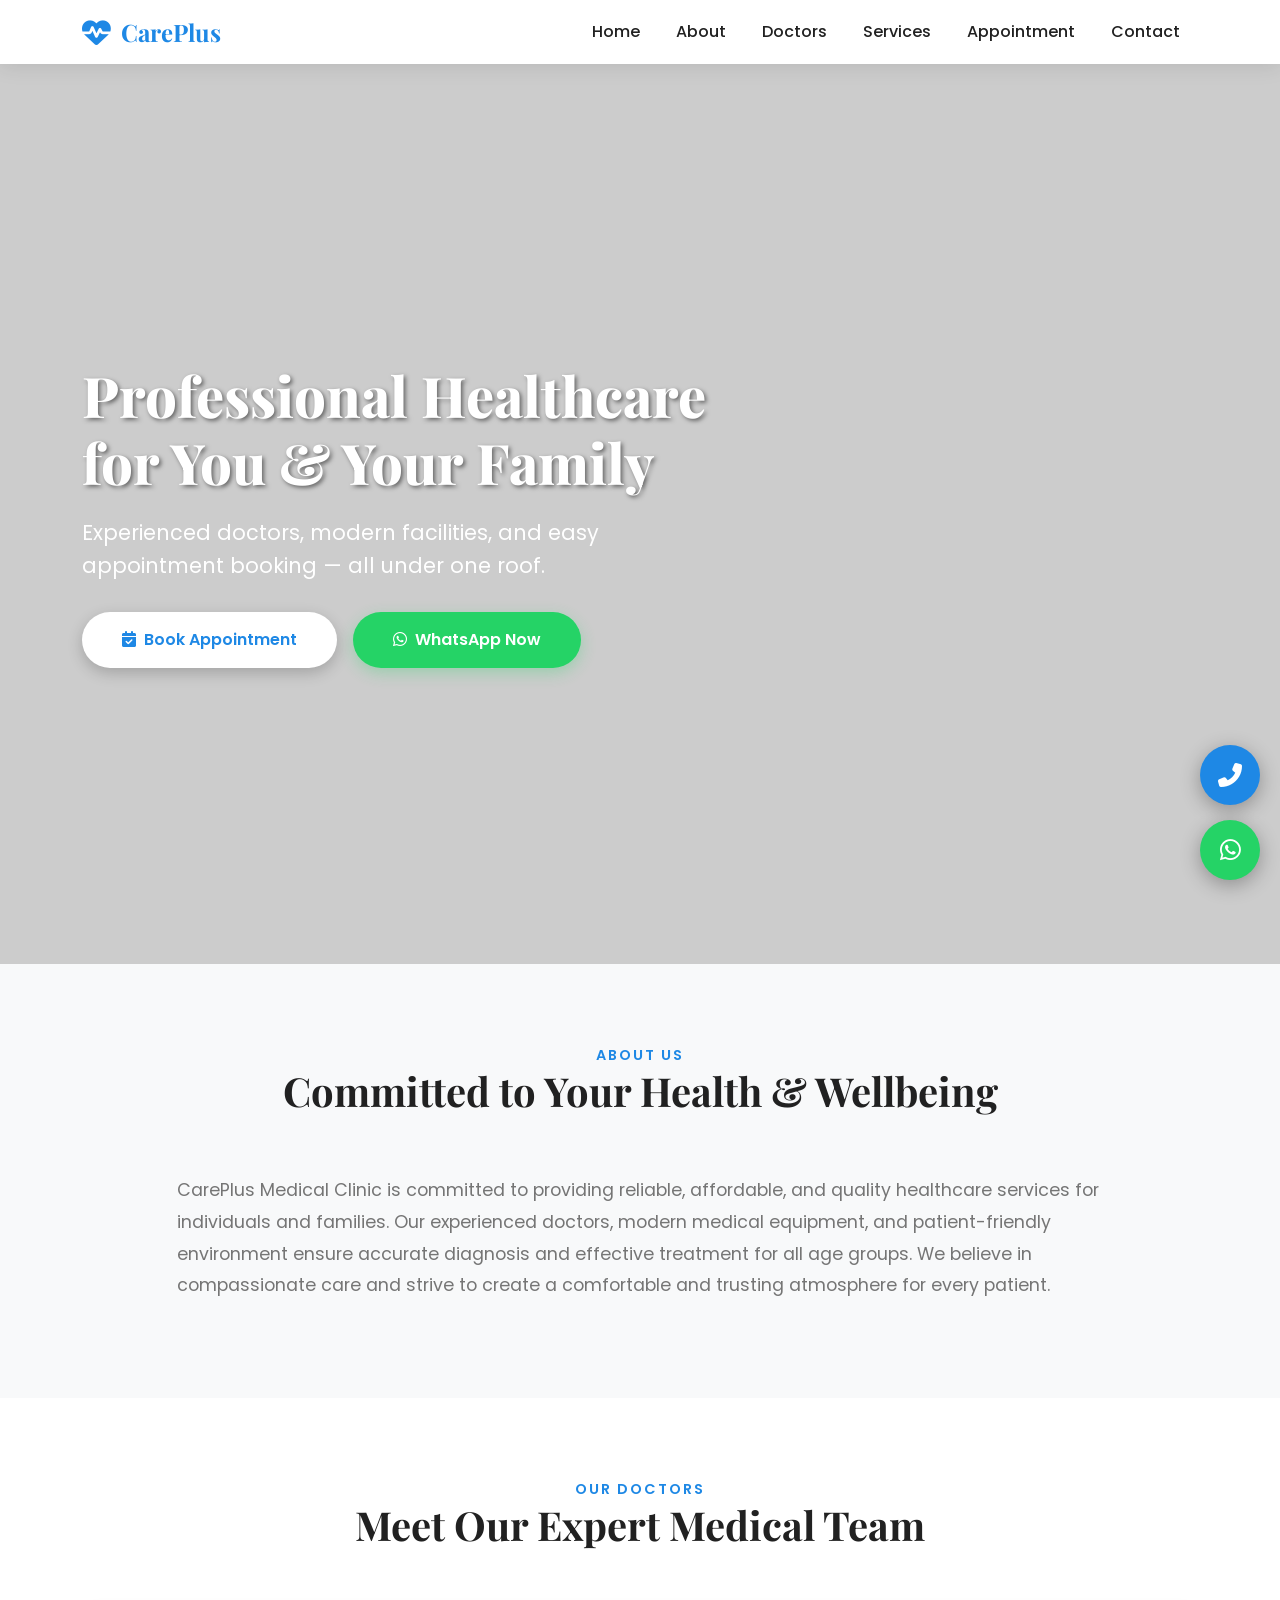
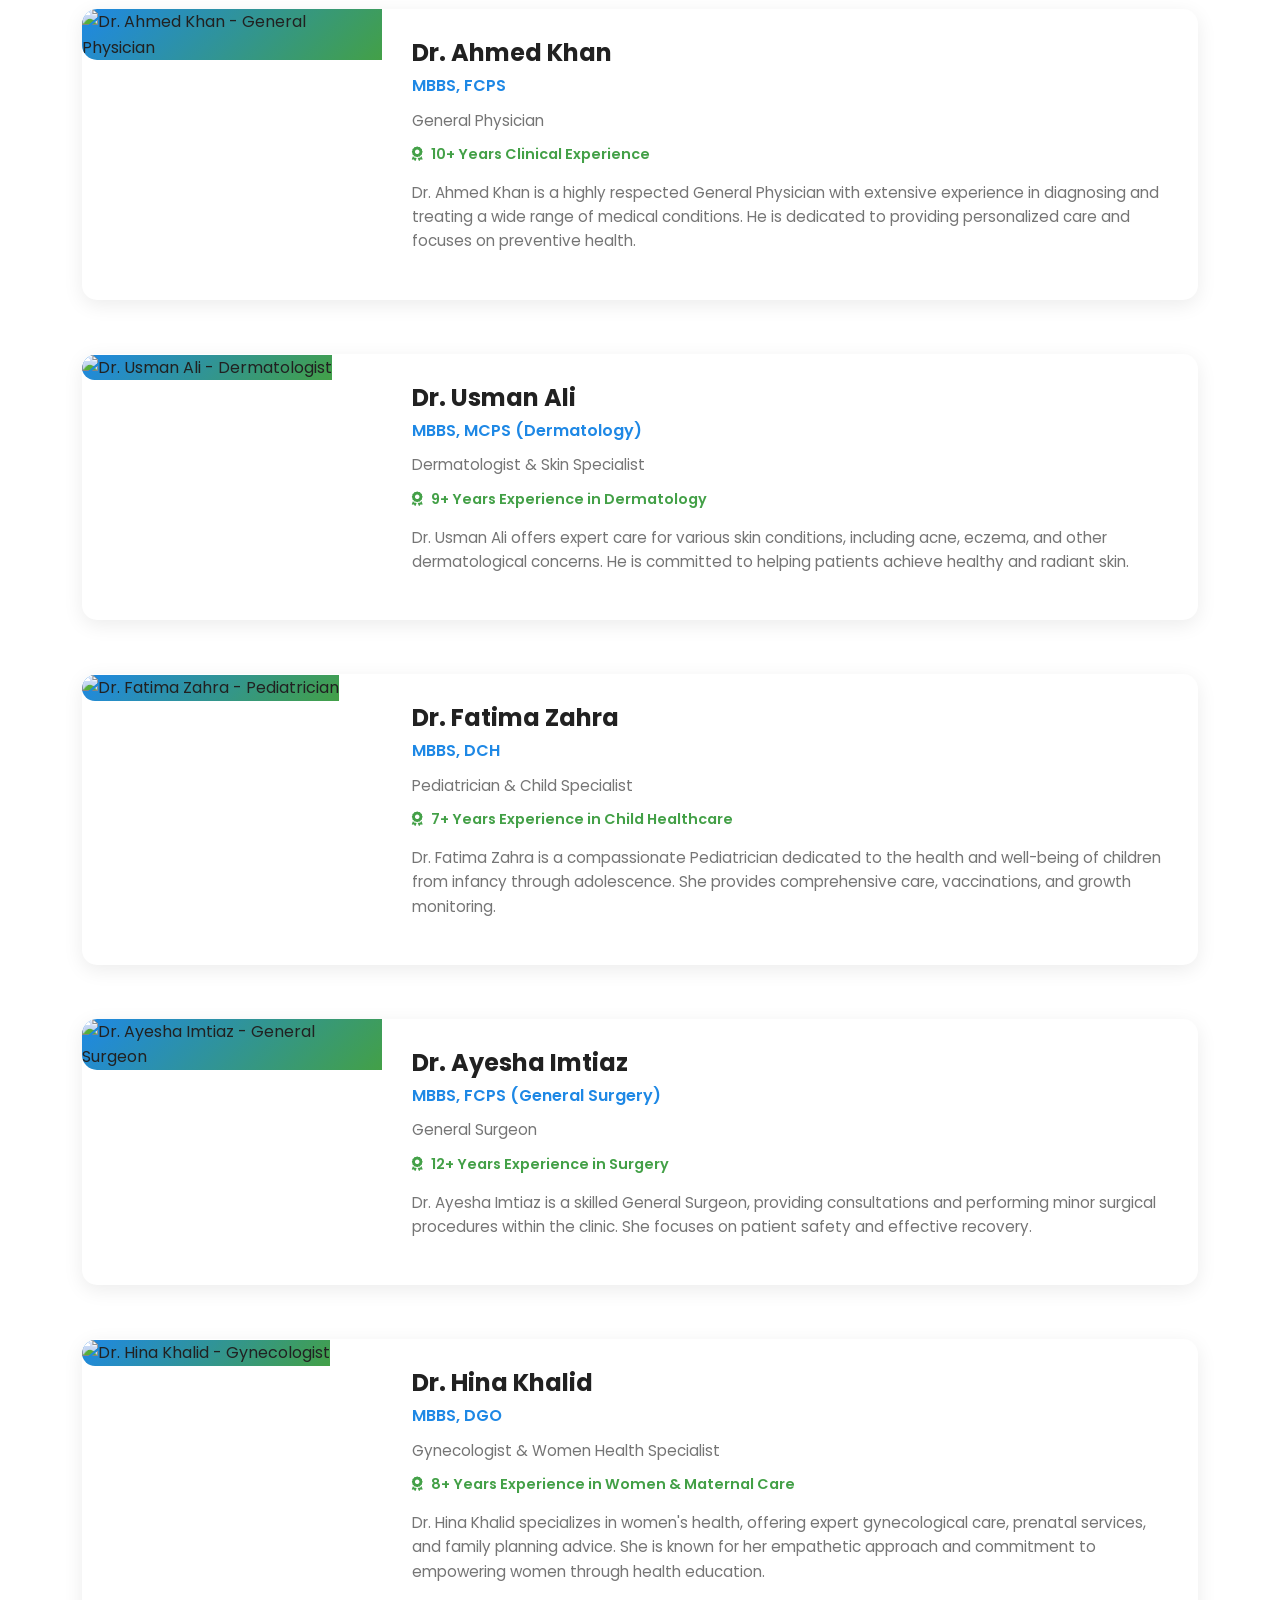
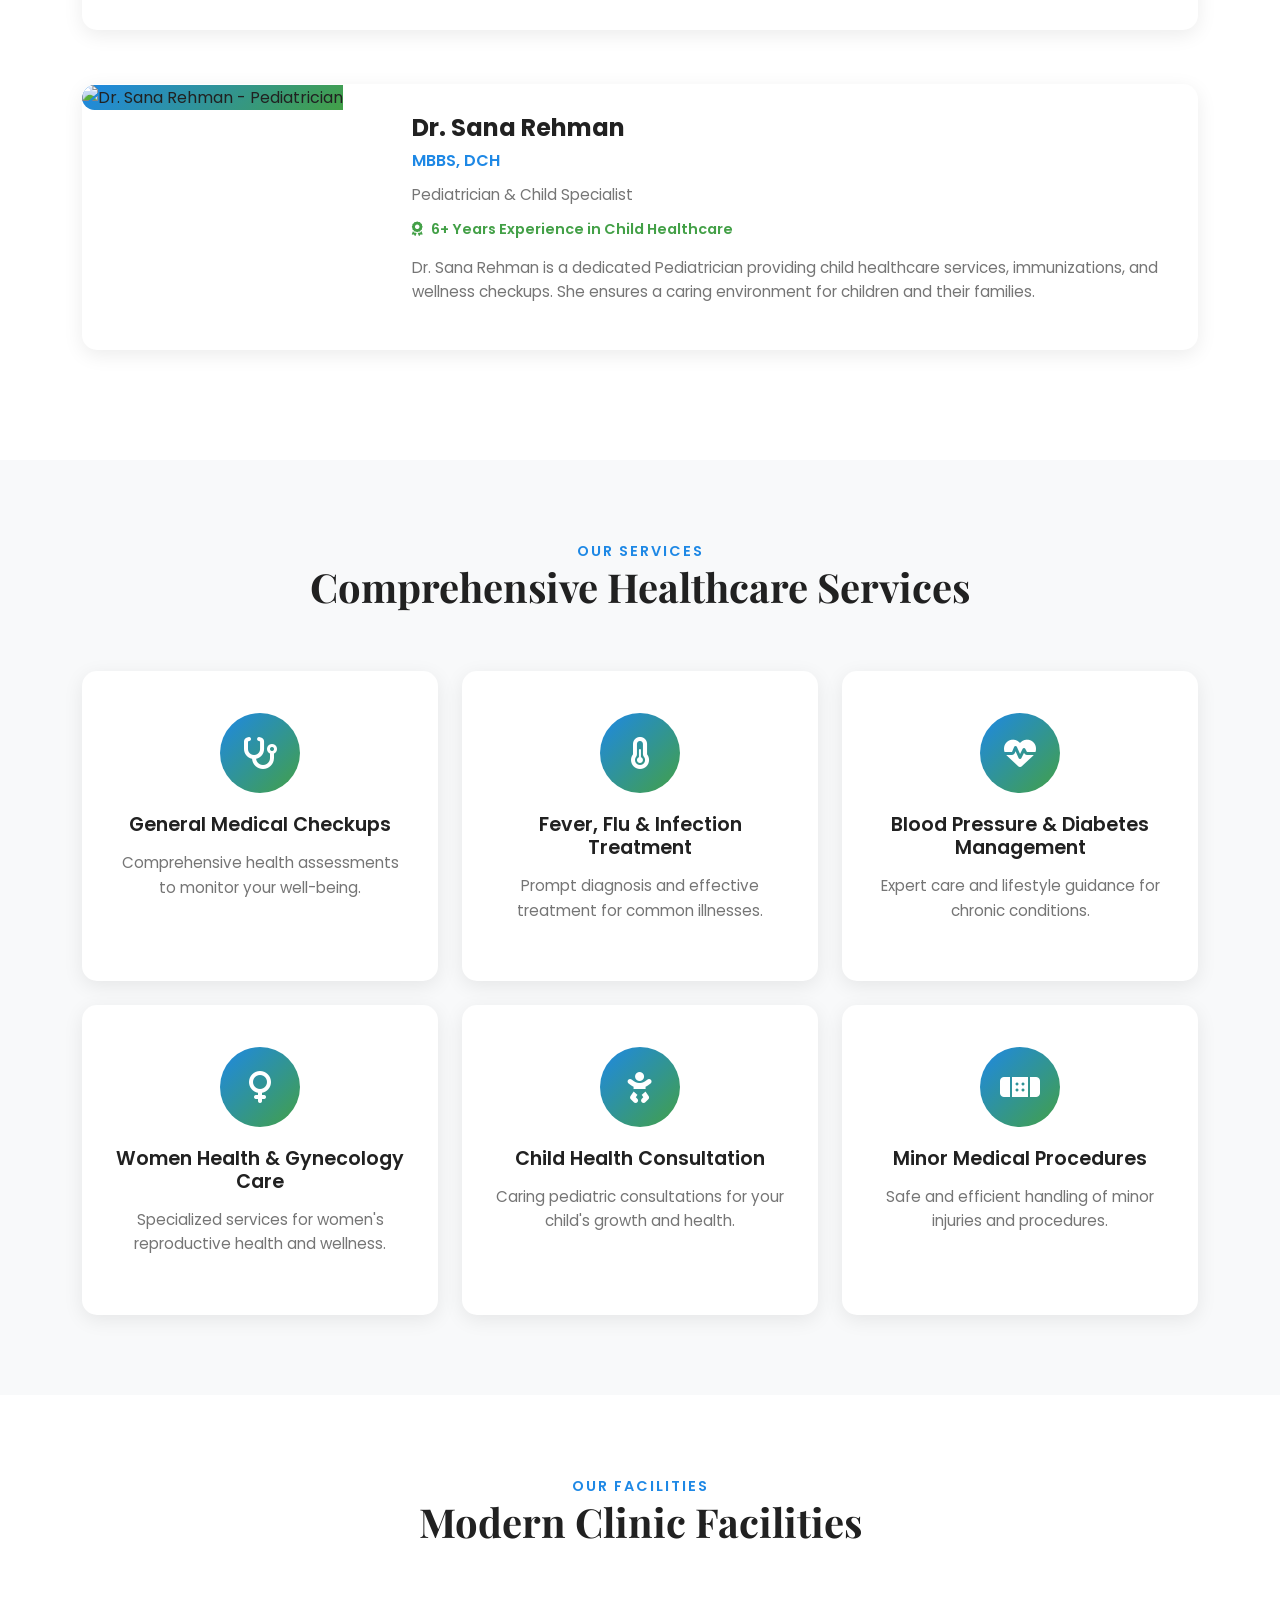
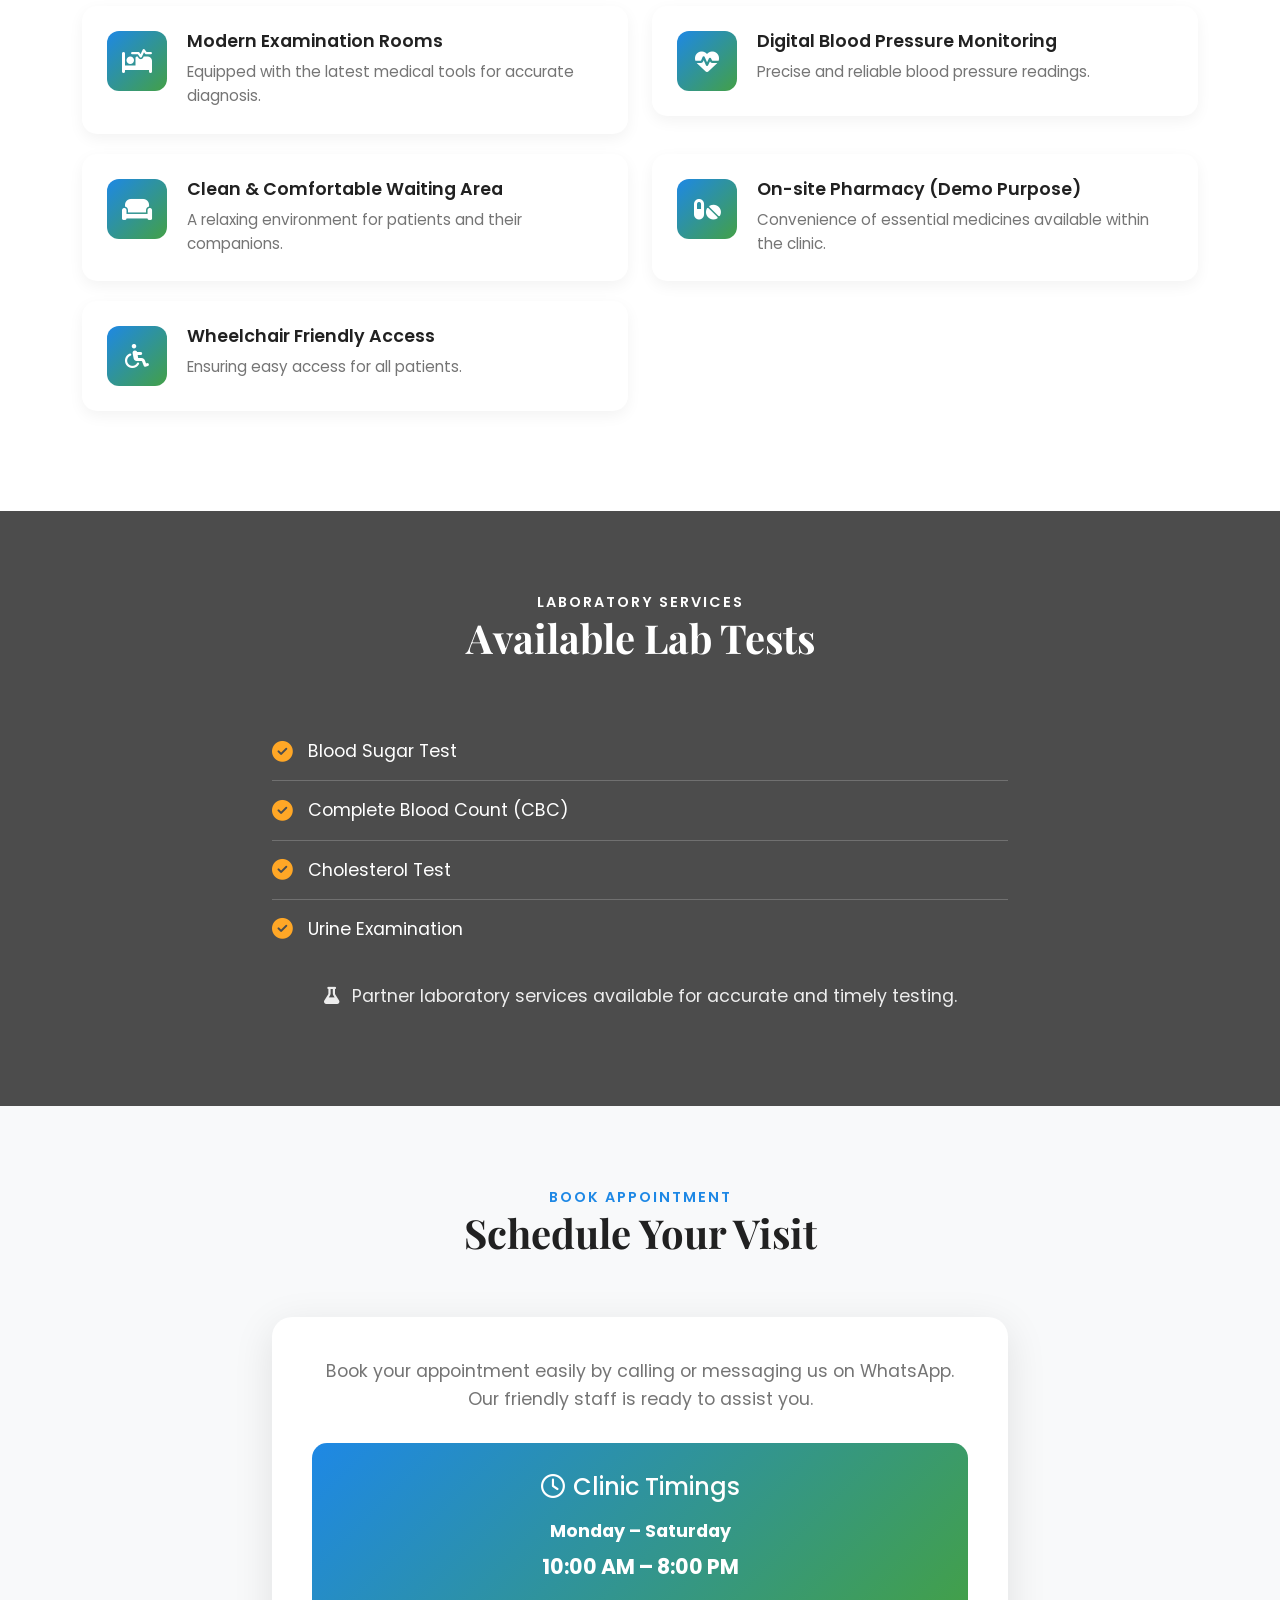
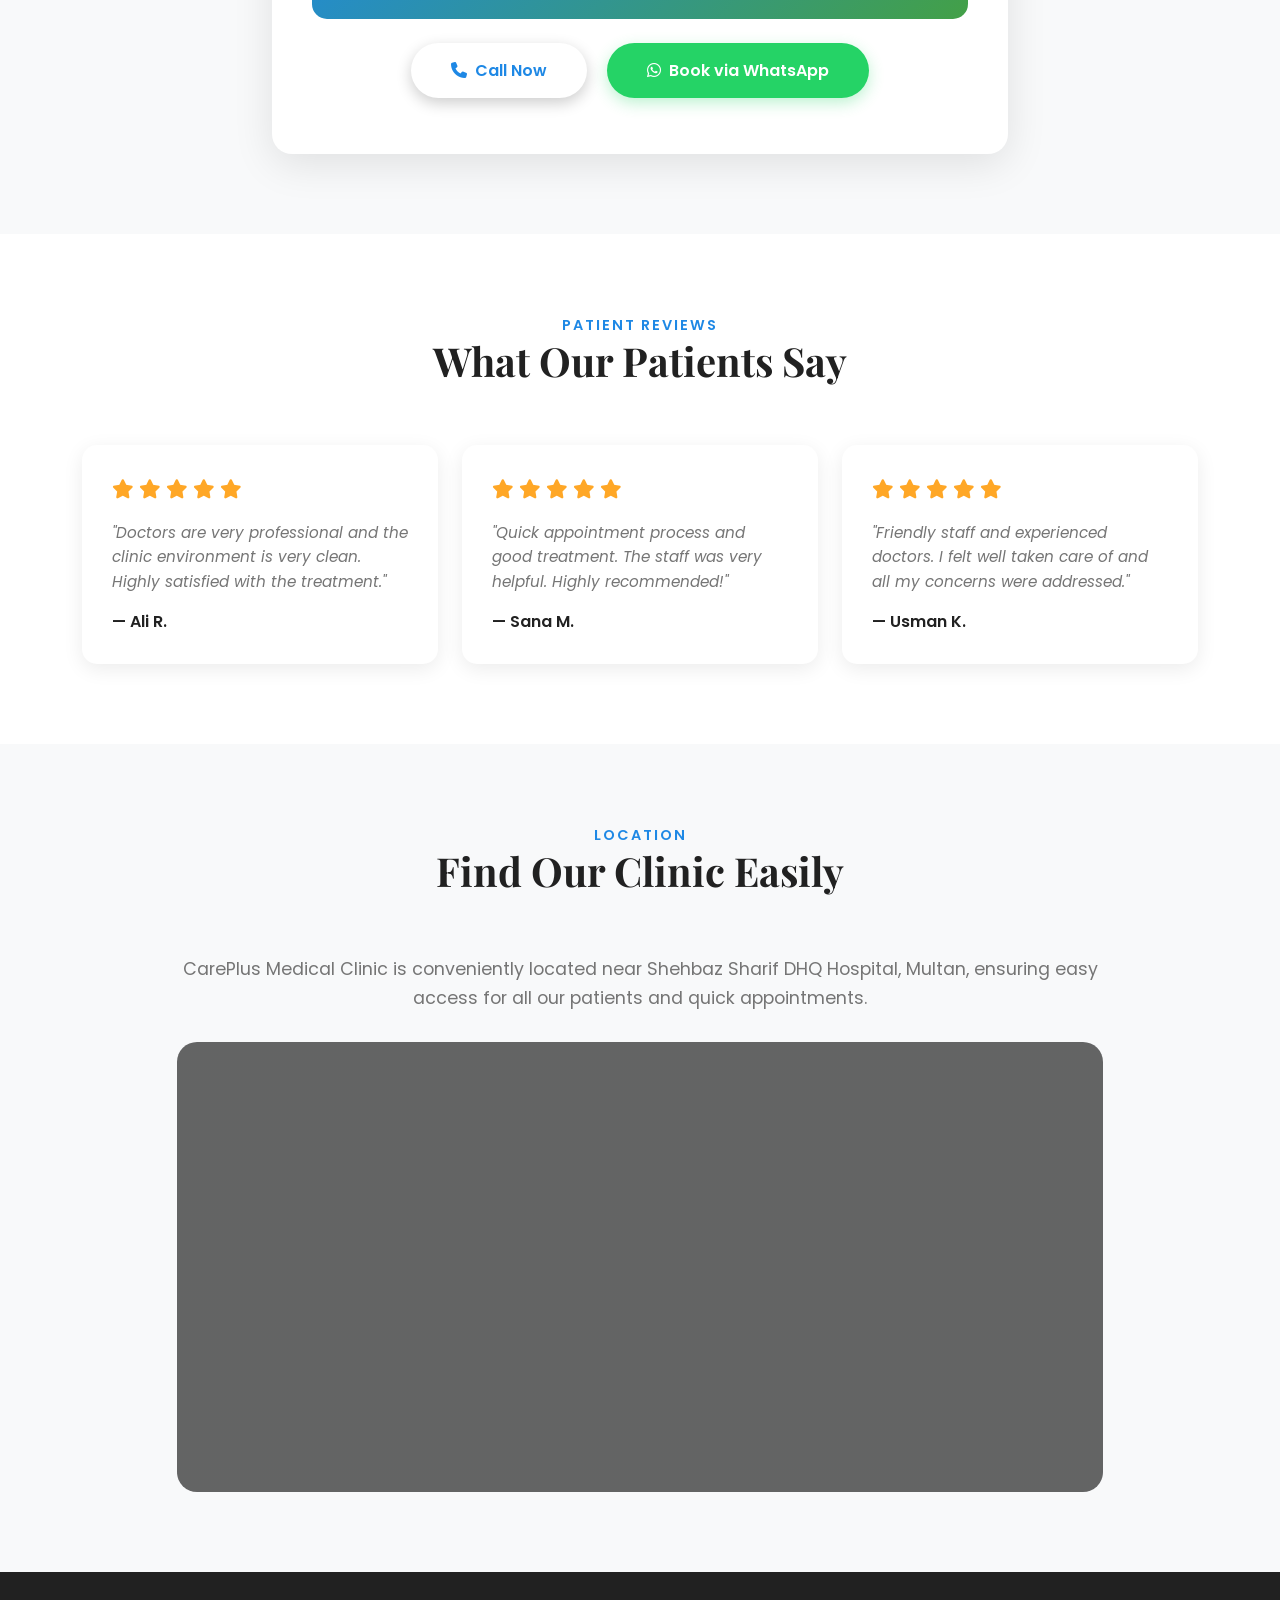
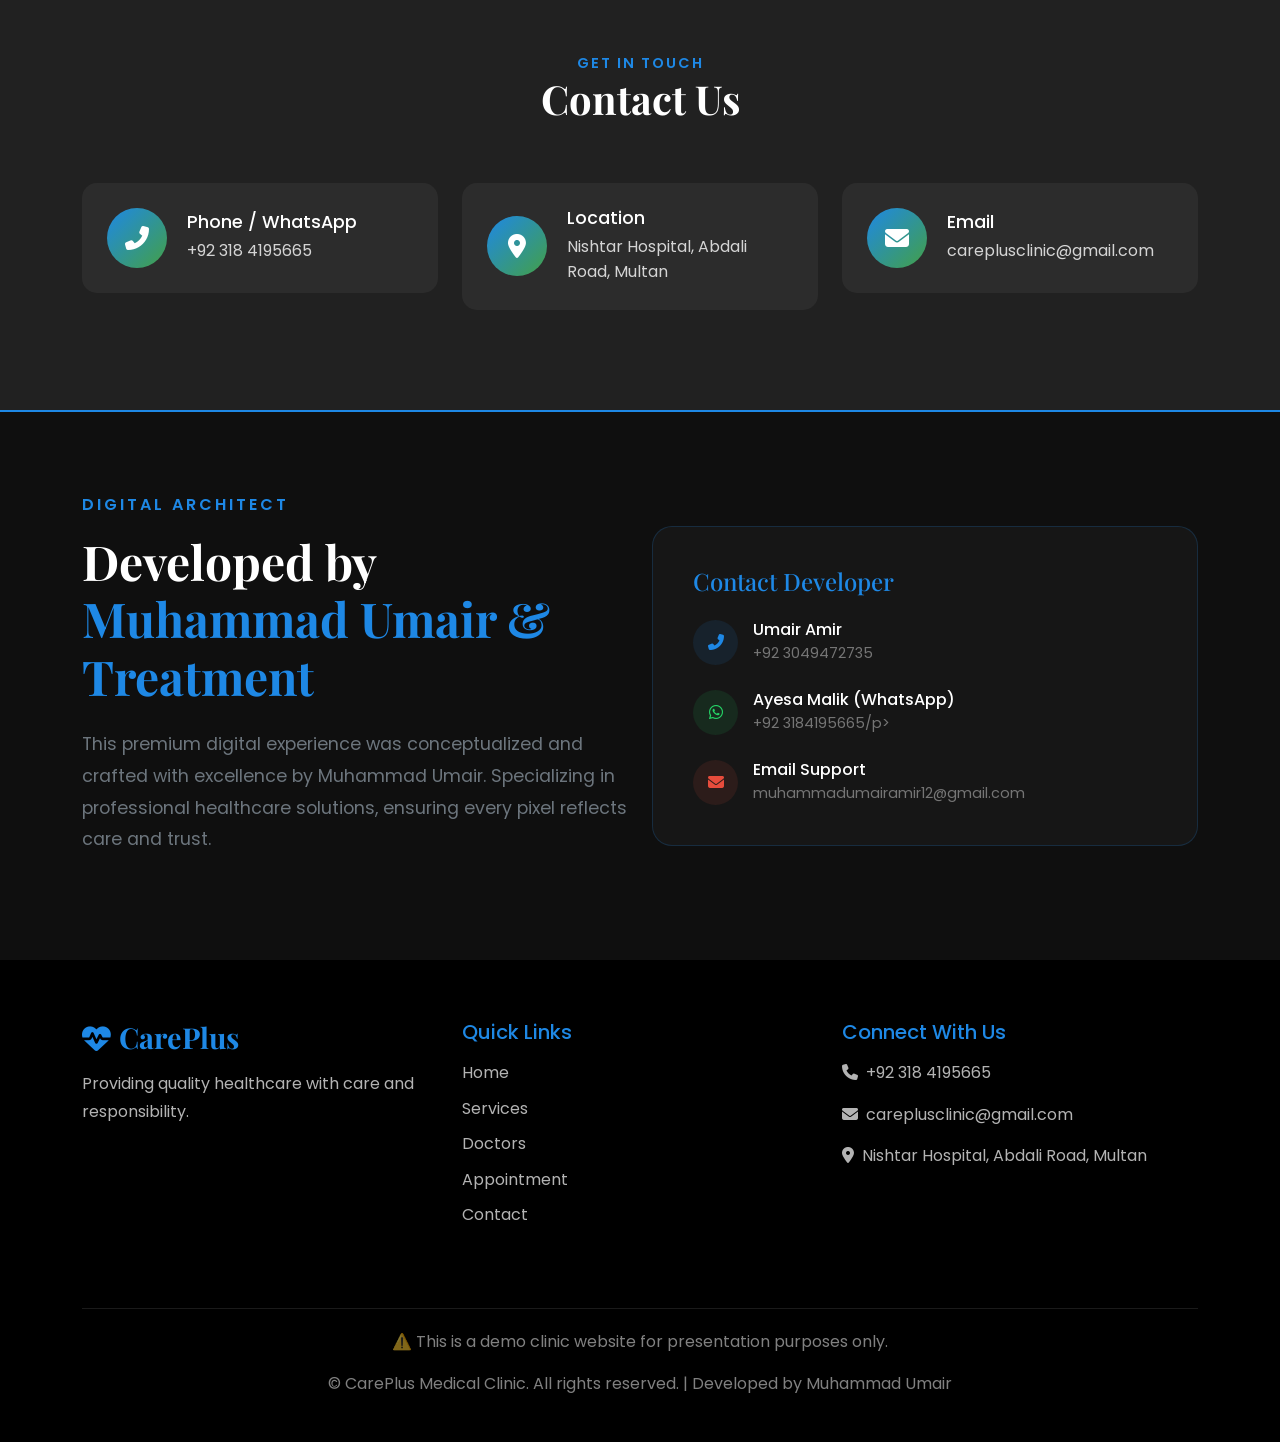
==== commit b80e0016: "Add files via upload Signed-off-by: muhammadumairamir12-del <muhammadumairamir12@gmail.com>" ====
--- a/index.html
+++ b/index.html
@@ -1,980 +1,798 @@
---- START OF FILE Paste January 20, 2026 - 12:17AM ---
-
 <!DOCTYPE html>
 <html lang="en">
 <head>
     <meta charset="UTF-8">
     <meta name="viewport" content="width=device-width, initial-scale=1.0">
-    <title>Educator - Quality Education</title>
+    <title>CarePlus Medical Clinic - Professional Healthcare for You & Your Family</title>
     
     <!-- Google Fonts -->
-    <link href="https://fonts.googleapis.com/css2?family=Open+Sans:wght@300;400;600;700&family=Roboto:wght@300;400;500;700&display=swap" rel="stylesheet">
+    <link rel="preconnect" href="https://fonts.googleapis.com">
+    <link rel="preconnect" href="https://fonts.gstatic.com" crossorigin>
+    <link href="https://fonts.googleapis.com/css2?family=Poppins:wght@300;400;500;600;700;800&family=Playfair+Display:wght@600;700;800&display=swap" rel="stylesheet">
     
-    <!-- Font Awesome for Icons -->
-    <link rel="stylesheet" href="https://cdnjs.cloudflare.com/ajax/libs/font-awesome/6.0.0-beta3/css/all.min.css">
+    <!-- Font Awesome -->
+    <link rel="stylesheet" href="https://cdnjs.cloudflare.com/ajax/libs/font-awesome/6.4.0/css/all.min.css">
+    
+    <!-- AOS Animation Library -->
+    <link rel="stylesheet" href="https://cdnjs.cloudflare.com/ajax/libs/aos/2.3.4/aos.css">
     
     <!-- Bootstrap CSS -->
-    <link href="https://cdn.jsdelivr.net/npm/bootstrap@5.3.2/dist/css/bootstrap.min.css" rel="stylesheet">
-    
-    <!-- AOS (Animate On Scroll) CSS -->
-    <link href="https://unpkg.com/aos@2.3.1/dist/aos.css" rel="stylesheet">
+    <link href="https://cdn.jsdelivr.net/npm/bootstrap@5.3.0/dist/css/bootstrap.min.css" rel="stylesheet">
 
     <style>
         :root {
-            --primary: #1E88E5; /* Blue */
-            --secondary: #FFFFFF; /* White */
-            --accent: #FFC107; /* Yellow */
-            --dark-blue: #1565C0;
-            --text-color: #4A4A4A;
-            --light-gray: #F8F9FA;
-            --dark-gray: #343A40;
+            --primary: #1E88E5;
+            --primary-dark: #1565C0;
+            --secondary: #43A047;
+            --accent: #FFA726;
+            --white: #FFFFFF;
+            --light-bg: #F8F9FA;
+            --dark: #212121;
+            --gray: #757575;
+            --shadow: rgba(30, 136, 229, 0.1);
+            --shadow-lg: rgba(30, 136, 229, 0.2);
+        }
+
+        * {
+            margin: 0;
+            padding: 0;
+            box-sizing: border-box;
         }
 
         body {
-            font-family: 'Open Sans', sans-serif;
-            color: var(--text-color);
-            background-color: var(--secondary);
-            overflow-x: hidden; /* Prevent horizontal scroll due to AOS animations and general layout */
-        }
-
-        h1, h2, h3, h4, h5, h6 {
-            font-family: 'Roboto', sans-serif;
-            color: var(--dark-gray);
-        }
-
-        .section-padding {
-            padding: 60px 0;
-        }
-
-        .bg-light-gray {
-            background-color: var(--light-gray);
-        }
-
-        /* --- Navbar --- */
+            font-family: 'Poppins', sans-serif;
+            color: var(--dark);
+            overflow-x: hidden;
+            line-height: 1.6;
+        }
+
+        .royal-font {
+            font-family: 'Playfair Display', serif;
+        }
+
+        /* Navbar */
         .navbar {
-            background-color: var(--primary);
+            background: var(--white);
+            box-shadow: 0 2px 20px rgba(0,0,0,0.1);
+            position: sticky;
+            top: 0;
+            z-index: 1000;
             transition: all 0.3s ease;
-            box-shadow: 0 2px 10px rgba(0, 0, 0, 0.1);
-        }
-        .navbar.scrolled {
-            background-color: var(--dark-blue);
-            box-shadow: 0 4px 15px rgba(0, 0, 0, 0.2);
-        }
+        }
+
         .navbar-brand {
             font-weight: 700;
-            color: var(--secondary) !important;
-            font-size: 1.8rem;
-        }
-        .navbar-nav .nav-link {
-            color: var(--secondary) !important;
-            font-weight: 500;
-            margin: 0 15px;
-            transition: color 0.3s ease;
-        }
-        .navbar-nav .nav-link:hover {
-            color: var(--accent) !important;
-        }
-        .navbar-toggler {
-            border-color: rgba(255, 255, 255, 0.5);
-        }
-        .navbar-toggler-icon {
-            background-image: url("data:image/svg+xml,%3csvg xmlns='http://www.w3.org/2000/svg' viewBox='0 0 30 30'%3e%3cpath stroke='rgba%28255, 255, 255, 0.5%29' stroke-linecap='round' stroke-miterlimit='10' stroke-width='2' d='M4 7h22M4 15h22M4 23h22'/%3e%3c/svg%3e");
-        }
-
-        /* --- Buttons --- */
-        .btn-primary-custom {
-            background-color: var(--accent);
-            border-color: var(--accent);
-            color: var(--dark-gray);
-            font-weight: 600;
-            padding: 10px 25px;
-            border-radius: 30px;
-            transition: all 0.3s ease;
-            box-shadow: 0 4px 10px rgba(255, 193, 7, 0.3);
-        }
-        .btn-primary-custom:hover {
-            background-color: #e0a800; /* Darker yellow */
-            border-color: #e0a800;
-            color: var(--dark-gray);
-            transform: translateY(-2px);
-            box-shadow: 0 6px 15px rgba(255, 193, 7, 0.4);
-        }
-        .btn-secondary-custom {
-            background-color: var(--primary);
-            border-color: var(--primary);
-            color: var(--secondary);
-            font-weight: 600;
-            padding: 10px 25px;
-            border-radius: 30px;
-            transition: all 0.3s ease;
-            box-shadow: 0 4px 10px rgba(30, 136, 229, 0.3);
-        }
-        .btn-secondary-custom:hover {
-            background-color: var(--dark-blue);
-            border-color: var(--dark-blue);
-            color: var(--secondary);
-            transform: translateY(-2px);
-            box-shadow: 0 6px 15px rgba(30, 136, 229, 0.4);
-        }
-
-        /* --- Hero Section --- */
-        #hero {
-            position: relative;
-            height: 100vh;
-            color: var(--secondary);
-            text-align: center;
+            font-size: 1.5rem;
+            color: var(--primary) !important;
             display: flex;
             align-items: center;
-            justify-content: center;
-            overflow: hidden;
-        }
-        #hero .carousel-item {
-            height: 100vh;
-            background-size: cover;
-            background-position: center;
+            gap: 10px;
+        }
+
+        .navbar-brand i {
+            font-size: 1.8rem;
+        }
+
+        .nav-link {
+            color: var(--dark) !important;
+            font-weight: 500;
+            margin: 0 10px;
+            transition: all 0.3s ease;
+            position: relative;
+        }
+
+        .nav-link:hover {
+            color: var(--primary) !important;
+        }
+
+        .nav-link::after {
+            content: '';
+            position: absolute;
+            bottom: -5px;
+            left: 50%;
+            transform: translateX(-50%);
+            width: 0;
+            height: 3px;
+            background: var(--primary);
+            transition: width 0.3s ease;
+        }
+
+        .nav-link:hover::after {
+            width: 80%;
+        }
+
+        /* Hero Section */
+        .hero {
+            background: url('https://images.pexels.com/photos/35044387/pexels-photo-35044387.jpeg') center/cover no-repeat;
+            min-height: 100vh;
             display: flex;
             align-items: center;
-            justify-content: center;
+            color: var(--white); /* Changed text color for readability on image background */
             position: relative;
-        }
-        #hero .carousel-item::before {
+            overflow: hidden;
+        }
+
+        /* Subtle overlay for text readability on the hero image */
+        .hero::before {
             content: '';
             position: absolute;
             top: 0;
             left: 0;
             right: 0;
             bottom: 0;
-            background: rgba(0, 0, 0, 0.5); /* Dark overlay */
-        }
-        #hero .carousel-caption {
+            background: rgba(0, 0, 0, 0.2); /* Very subtle dark overlay */
+            z-index: 0; /* Ensures content is above this overlay */
+        }
+
+        .hero-content {
             position: relative;
-            z-index: 2;
-            text-shadow: 2px 2px 4px rgba(0,0,0,0.7);
-            padding: 0 15px; /* Add some padding to prevent text touching edges */
-        }
-        #hero h1 {
+            z-index: 1; /* Ensures content is above the ::before overlay */
+        }
+
+        .hero h1 {
             font-size: 3.5rem;
-            font-weight: 700;
+            font-weight: 800;
             margin-bottom: 20px;
-            color: var(--secondary);
-        }
-        #hero p {
+            text-shadow: 2px 2px 4px rgba(0,0,0,0.5); /* Re-added text-shadow for readability */
+            animation: fadeInUp 1s ease;
+        }
+
+        .hero p {
             font-size: 1.3rem;
             margin-bottom: 30px;
-            line-height: 1.6;
-        }
-        @media (max-width: 768px) {
-            #hero h1 {
-                font-size: 2.5rem;
-            }
-            #hero p {
-                font-size: 1rem;
-            }
-        }
-        @media (max-width: 480px) { /* Added for very small screens */
-            #hero h1 {
-                font-size: 1.8rem; /* Further reduce font size */
-            }
-            #hero p {
-                font-size: 0.9rem; /* Further reduce font size */
-            }
-            #hero .carousel-caption .btn { /* Adjust button size for small screens */
-                padding: 8px 15px;
-                font-size: 0.9rem;
-            }
-        }
-
-        /* --- About Us Section --- */
-        #about img {
-            max-width: 100%;
-            height: auto;
-            border-radius: 10px;
-            box-shadow: 0 10px 20px rgba(0, 0, 0, 0.15);
-        }
-        #about h2 {
+            opacity: 1; /* Ensure full visibility for text */
+            animation: fadeInUp 1s ease 0.2s backwards;
+        }
+
+        @keyframes fadeInUp {
+            from {
+                opacity: 0;
+                transform: translateY(30px);
+            }
+            to {
+                opacity: 1;
+                transform: translateY(0);
+            }
+        }
+
+        /* Buttons */
+        .btn-primary-custom {
+            background: var(--white);
+            color: var(--primary);
+            padding: 15px 40px;
+            border-radius: 50px;
+            font-weight: 600;
+            text-decoration: none;
+            display: inline-block;
+            transition: all 0.3s ease;
+            box-shadow: 0 5px 15px rgba(0,0,0,0.2);
+            animation: fadeInUp 1s ease 0.4s backwards;
+        }
+
+        .btn-primary-custom:hover {
+            transform: translateY(-3px);
+            box-shadow: 0 8px 25px rgba(0,0,0,0.3);
+            color: var(--primary);
+        }
+
+        .btn-whatsapp {
+            background: #25D366;
+            color: var(--white);
+            padding: 15px 40px;
+            border-radius: 50px;
+            font-weight: 600;
+            text-decoration: none;
+            display: inline-block;
+            transition: all 0.3s ease;
+            box-shadow: 0 5px 15px rgba(37, 211, 102, 0.3);
+            animation: fadeInUp 1s ease 0.6s backwards;
+        }
+
+        .btn-whatsapp:hover {
+            transform: translateY(-3px);
+            box-shadow: 0 8px 25px rgba(37, 211, 102, 0.5);
+            color: var(--white);
+            background: #20BA5A;
+        }
+
+        /* Section Padding */
+        .section-padding {
+            padding: 80px 0;
+        }
+
+        .section-title {
+            text-align: center;
+            margin-bottom: 60px;
+        }
+
+        .section-title h2 {
+            font-size: 2.5rem;
             font-weight: 700;
+            color: var(--dark);
+            margin-bottom: 15px;
+        }
+
+        .section-title .subtitle {
             color: var(--primary);
-        }
-        #about .about-text {
+            font-weight: 600;
+            text-transform: uppercase;
+            letter-spacing: 2px;
+            font-size: 0.9rem;
+        }
+
+        /* About Section */
+        .about-section {
+            background: var(--light-bg);
+        }
+
+        .about-content {
+            font-size: 1.1rem;
             line-height: 1.8;
-            font-size: 1.1rem;
-        }
-
-        /* --- Leadership Section --- */
-        .leader-card {
-            background-color: var(--secondary);
-            border-radius: 10px;
-            padding: 30px;
-            text-align: center;
-            box-shadow: 0 5px 15px rgba(0, 0, 0, 0.08);
+            color: var(--gray);
+        }
+
+        /* Doctors Section */
+        .doctor-profile-row {
+            background: var(--white); /* Ensures doctors section rows are white */
+            border-radius: 15px;
+            box-shadow: 0 5px 20px rgba(0,0,0,0.08);
             transition: all 0.3s ease;
-            height: 100%;
-        }
-        .leader-card:hover {
+            display: flex;
+            align-items: stretch;
+            margin-bottom: 30px;
+            overflow: hidden;
+        }
+
+        .doctor-profile-row:hover {
             transform: translateY(-5px);
-            box-shadow: 0 10px 20px rgba(0, 0, 0, 0.12);
-        }
-        .leader-card .leader-img-container {
-            width: 150px;
-            height: 150px;
-            border-radius: 50%;
-            overflow: hidden;
-            margin: 0 auto 20px auto;
-            border: 4px solid var(--primary);
-            box-shadow: 0 0 0 5px rgba(30, 136, 229, 0.2);
-        }
-        .leader-card .leader-img {
+            box-shadow: 0 10px 30px rgba(30, 136, 229, 0.15);
+        }
+
+        .doctor-img-container {
+            flex-shrink: 0;
+            width: 300px;
+        }
+
+        .doctor-img {
             width: 100%;
             height: 100%;
             object-fit: cover;
-        }
-        .leader-card h3 {
-            font-size: 1.8rem;
+            background: linear-gradient(135deg, var(--primary), var(--secondary));
+            border-top-left-radius: 15px;
+            border-bottom-left-radius: 15px;
+        }
+
+        .doctor-info {
+            padding: 30px;
+            flex-grow: 1;
+        }
+
+        .doctor-name {
+            font-size: 1.5rem;
             font-weight: 700;
-            color: var(--dark-gray);
+            color: var(--dark);
             margin-bottom: 5px;
         }
-        .leader-card .leader-title {
-            font-size: 1.1rem;
-            color: var(--primary);
-            margin-bottom: 15px;
-            font-weight: 600;
-        }
-        .leader-card p {
-            font-size: 0.95rem;
-            line-height: 1.6;
-            color: var(--text-color);
-        }
-
-
-        /* --- Features --- */
-        .feature-card {
-            background-color: var(--secondary);
-            border-radius: 10px;
-            padding: 30px;
-            text-align: center;
-            box-shadow: 0 5px 15px rgba(0, 0, 0, 0.08);
-            transition: all 0.3s ease;
-            height: 100%; /* Ensure cards are same height */
-        }
-        .feature-card:hover {
-            transform: translateY(-5px);
-            box-shadow: 0 10px 20px rgba(0, 0, 0, 0.12);
-        }
-        .feature-card i {
-            font-size: 3rem;
-            color: var(--primary);
-            margin-bottom: 20px;
-        }
-        .feature-card h3 {
-            font-size: 1.5rem;
-            font-weight: 600;
-            margin-bottom: 15px;
-        }
-        .feature-card p {
-            font-size: 0.95rem;
-            color: var(--text-color);
-        }
-
-        /* --- Campus Facilities --- */
-        .facility-card {
-            background-color: var(--secondary);
-            border-radius: 10px;
-            padding: 25px;
-            box-shadow: 0 5px 15px rgba(0, 0, 0, 0.08);
-            transition: all 0.3s ease;
-            height: 100%;
-            text-align: center;
-        }
-        .facility-card:hover {
-            transform: translateY(-5px);
-            box-shadow: 0 10px 20px rgba(0, 0, 0, 0.12);
-        }
-        .facility-card img {
-            max-width: 100%;
-            height: 200px;
-            object-fit: cover;
-            border-radius: 8px;
-            margin-bottom: 20px;
-        }
-        .facility-card h4 {
+
+        .doctor-credentials {
             color: var(--primary);
             font-weight: 600;
             margin-bottom: 10px;
         }
-        .facility-card p {
+
+        .doctor-specialty {
+            color: var(--gray);
             font-size: 0.95rem;
-            color: var(--text-color);
-            line-height: 1.6;
-        }
-
-
-        /* --- Academic Programs --- */
-        .program-card {
-            background-color: var(--secondary);
-            border-radius: 10px;
-            padding: 25px;
-            box-shadow: 0 5px 15px rgba(0, 0, 0, 0.08);
-            transition: all 0.3s ease;
-            height: 100%;
-        }
-        .program-card:hover {
-            transform: translateY(-5px);
-            box-shadow: 0 10px 20px rgba(0, 0, 0, 0.12);
-        }
-        .program-card h4 {
-            color: var(--primary);
+            margin-bottom: 10px;
+        }
+
+        .doctor-experience {
+            color: var(--secondary);
+            font-size: 0.9rem;
             font-weight: 600;
             margin-bottom: 15px;
         }
-        .program-card ul {
-            list-style: none;
-            padding: 0;
-            margin-bottom: 0;
-        }
-        .program-card ul li {
-            margin-bottom: 8px;
-            font-size: 1rem;
-            color: var(--text-color);
-        }
-        .program-card ul li i {
-            color: var(--accent);
-            margin-right: 10px;
-        }
-
-        /* --- Achievements Section --- */
-        .achievement-card {
-            background: linear-gradient(to right, var(--primary), var(--dark-blue));
-            color: var(--secondary);
-            border-radius: 10px;
-            padding: 30px;
+
+        .doctor-bio {
+            color: var(--gray);
+            font-size: 0.95rem;
+            line-height: 1.6;
+        }
+
+        /* Responsive for Doctors Section */
+        @media (max-width: 991.98px) {
+            .doctor-profile-row {
+                flex-direction: column;
+                align-items: center;
+            }
+            .doctor-img-container {
+                width: 100%;
+                height: 250px;
+            }
+            .doctor-img {
+                border-radius: 15px 15px 0 0;
+            }
+            .doctor-info {
+                width: 100%;
+                text-align: center;
+            }
+        }
+
+
+        /* Service Cards */
+        .service-card {
+            background: var(--white);
+            padding: 40px 30px;
+            border-radius: 15px;
             text-align: center;
-            box-shadow: 0 8px 20px rgba(0, 0, 0, 0.15);
-            margin-bottom: 30px;
+            transition: all 0.3s ease;
+            box-shadow: 0 5px 20px rgba(0,0,0,0.08);
             height: 100%;
-            display: flex;
-            flex-direction: column;
-            justify-content: center;
-        }
-        .achievement-card h3 {
-            font-size: 2.5rem;
-            font-weight: 700;
-            color: var(--accent);
-            margin-bottom: 10px;
-        }
-        .achievement-card p {
-            font-size: 1.2rem;
-            font-weight: 500;
-            margin-bottom: 0;
-        }
-
-        /* --- Previous Results Section --- */
-        #previous-results .result-card {
-            background-color: var(--secondary);
-            border-radius: 10px;
-            padding: 30px;
-            box-shadow: 0 5px 15px rgba(0, 0, 0, 0.08);
-            transition: all 0.3s ease;
-            height: 100%;
-            text-align: left;
-        }
-        #previous-results .result-card:hover {
+            border: 2px solid transparent;
+        }
+
+        .service-card:hover {
             transform: translateY(-5px);
-            box-shadow: 0 10px 20px rgba(0, 0, 0, 0.12);
-        }
-        #previous-results .result-card h4 {
-            color: var(--primary);
-            font-weight: 600;
-            margin-bottom: 15px;
-            font-size: 1.6rem;
-        }
-        #previous-results .result-card ul {
-            list-style: none;
-            padding: 0;
-            margin-top: 15px;
-        }
-        #previous-results .result-card ul li {
-            margin-bottom: 8px;
-            font-size: 1rem;
-            color: var(--text-color);
-        }
-        #previous-results .result-card ul li i {
-            color: var(--accent);
-            margin-right: 10px;
-        }
-        #previous-results .result-detail {
-            font-size: 1.1rem;
-            margin-bottom: 8px;
-        }
-
-        /* --- Admissions Section --- */
-        #admissions {
-            background-image: url('https://images.pexels.com/photos/1072179/pexels-photo-1072179.jpeg?auto=compress&cs=tinysrgb&w=1260&h=750&dpr=1');
-            background-size: cover;
-            background-position: center;
-            color: var(--secondary);
-            position: relative;
-            padding: 80px 0;
-        }
-        #admissions::before {
-            content: '';
-            position: absolute;
-            top: 0;
-            left: 0;
-            right: 0;
-            bottom: 0;
-            background: rgba(30, 136, 229, 0.75); /* Primary color overlay */
-        }
-        #admissions .container {
-            position: relative;
-            z-index: 1;
-            text-align: center;
-        }
-        #admissions h2 {
-            font-size: 3rem;
-            font-weight: 700;
-            color: var(--accent);
-            margin-bottom: 20px;
-        }
-        #admissions p {
-            font-size: 1.3rem;
-            margin-bottom: 40px;
-            line-height: 1.6;
-        }
-
-        /* --- Teacher Profiles --- */
-        .teacher-profile-row {
-            display: flex;
-            align-items: center;
-            background-color: var(--secondary);
-            border-radius: 10px;
-            box-shadow: 0 5px 15px rgba(0, 0, 0, 0.08);
-            margin-bottom: 30px;
-            padding: 20px;
-            transition: all 0.3s ease;
-        }
-        .teacher-profile-row:hover {
-            transform: translateY(-5px);
-            box-shadow: 0 10px 20px rgba(0, 0, 0, 0.12);
-        }
-        .teacher-img-container {
-            flex-shrink: 0;
-            width: 150px;
-            height: 150px;
+            border-color: var(--primary);
+            box-shadow: 0 10px 30px rgba(30, 136, 229, 0.15);
+        }
+
+        .service-icon {
+            width: 80px;
+            height: 80px;
+            background: linear-gradient(135deg, var(--primary), var(--secondary));
             border-radius: 50%;
-            overflow: hidden;
-            margin-right: 25px;
-            border: 4px solid var(--primary);
-            box-shadow: 0 0 0 5px rgba(30, 136, 229, 0.2);
-        }
-        .teacher-img {
-            width: 100%;
-            height: 100%;
-            object-fit: cover;
-        }
-        .teacher-info {
-            flex-grow: 1;
-        }
-        .teacher-name {
-            font-size: 1.8rem;
-            font-weight: 700;
-            color: var(--dark-gray);
-            margin-bottom: 5px;
-        }
-        .teacher-credentials {
-            font-size: 1rem;
-            color: var(--primary);
-            margin-bottom: 5px;
-            font-weight: 600;
-        }
-        .teacher-specialty {
-            font-size: 1.1rem;
-            color: var(--text-color);
-            margin-bottom: 10px;
-        }
-        .teacher-experience {
-            font-size: 0.95rem;
-            color: var(--primary);
-            font-weight: 500;
-            margin-bottom: 15px;
-        }
-        .teacher-experience i {
-            color: var(--accent);
-        }
-        .teacher-bio {
-            font-size: 0.9rem;
-            line-height: 1.6;
-            color: var(--text-color);
-            margin-bottom: 0;
-        }
-
-        @media (max-width: 768px) {
-            .teacher-profile-row {
-                flex-direction: column;
-                text-align: center;
-            }
-            .teacher-img-container {
-                margin: 0 auto 20px auto;
-            }
-            .teacher-info {
-                padding: 0 10px;
-            }
-        }
-
-        /* --- Testimonials --- */
-        #testimonials .carousel-item {
-            padding: 40px;
-            background-color: var(--primary);
-            color: var(--secondary);
-            border-radius: 15px;
-            box-shadow: 0 10px 25px rgba(0, 0, 0, 0.15);
-            min-height: 250px; /* Ensure consistent height */
-            display: flex;
-            flex-direction: column;
-            justify-content: center;
-        }
-        #testimonials .testimonial-text {
-            font-size: 1.2rem;
-            line-height: 1.8;
-            margin-bottom: 25px;
-            font-style: italic;
-        }
-        #testimonials .testimonial-author {
-            font-weight: 700;
-            font-size: 1.4rem;
-            color: var(--accent);
-            margin-bottom: 5px;
-        }
-        #testimonials .testimonial-role {
-            font-size: 1rem;
-            opacity: 0.9;
-        }
-        #testimonials .carousel-indicators button {
-            background-color: var(--secondary);
-            border-radius: 50%;
-            width: 12px;
-            height: 12px;
-            margin: 0 7px;
-        }
-        #testimonials .carousel-indicators button.active {
-            background-color: var(--accent);
-        }
-
-        /* --- Gallery --- */
-        .gallery-item {
-            overflow: hidden;
-            border-radius: 10px;
-            box-shadow: 0 5px 15px rgba(0, 0, 0, 0.08);
-            margin-bottom: 30px;
-            position: relative;
-        }
-        .gallery-item img {
-            width: 100%;
-            height: 250px; /* Fixed height for consistency */
-            object-fit: cover;
-            transition: transform 0.3s ease;
-        }
-        .gallery-item:hover img {
-            transform: scale(1.05);
-        }
-        .gallery-overlay {
-            position: absolute;
-            top: 0;
-            left: 0;
-            width: 100%;
-            height: 100%;
-            background: rgba(30, 136, 229, 0.6);
             display: flex;
             align-items: center;
             justify-content: center;
-            opacity: 0;
-            transition: opacity 0.3s ease;
-            border-radius: 10px;
-        }
-        .gallery-item:hover .gallery-overlay {
-            opacity: 1;
-        }
-        .gallery-overlay i {
-            color: var(--secondary);
-            font-size: 2.5rem;
-        }
-
-        /* --- Annual Events Section --- */
-        #annual-events .video-container {
-            position: relative;
-            padding-bottom: 56.25%; /* 16:9 Aspect Ratio */
-            height: 0;
-            overflow: hidden;
-            max-width: 100%;
-            background: #000;
-            border-radius: 10px;
-            box-shadow: 0 5px 15px rgba(0, 0, 0, 0.08);
-            margin-bottom: 30px;
-        }
-        #annual-events .video-container iframe {
-            position: absolute;
-            top: 0;
-            left: 0;
-            width: 100%;
+            margin: 0 auto 20px;
+            font-size: 2rem;
+            color: var(--white);
+        }
+
+        .service-title {
+            font-size: 1.2rem;
+            font-weight: 600;
+            color: var(--dark);
+            margin-bottom: 15px;
+        }
+
+        .service-desc {
+            color: var(--gray);
+            font-size: 0.95rem;
+        }
+
+        /* Facilities */
+        .facility-item {
+            display: flex;
+            align-items: flex-start;
+            gap: 20px;
+            padding: 25px;
+            background: var(--white);
+            border-radius: 15px;
+            margin-bottom: 20px;
+            transition: all 0.3s ease;
+            box-shadow: 0 5px 15px rgba(0,0,0,0.05);
+        }
+
+        .facility-item:hover {
+            transform: translateX(10px);
+            box-shadow: 0 8px 25px rgba(30, 136, 229, 0.1);
+        }
+
+        .facility-icon {
+            width: 60px;
+            height: 60px;
+            background: linear-gradient(135deg, var(--primary), var(--secondary));
+            border-radius: 12px;
+            display: flex;
+            align-items: center;
+            justify-content: center;
+            font-size: 1.5rem;
+            color: var(--white);
+            flex-shrink: 0;
+        }
+
+        .facility-content h4 {
+            font-size: 1.1rem;
+            font-weight: 600;
+            color: var(--dark);
+            margin-bottom: 8px;
+        }
+
+        .facility-content p {
+            color: var(--gray);
+            margin: 0;
+            font-size: 0.95rem;
+        }
+
+        /* Lab Tests */
+        .lab-section {
+            background: linear-gradient(rgba(0,0,0,0.7), rgba(0,0,0,0.7)), url('https://images.pexels.com/photos/8376292/pexels-photo-8376292.jpeg') center/cover no-repeat fixed;
+            color: var(--white);
+        }
+
+        .lab-section .section-title h2,
+        .lab-section .section-title .subtitle {
+            color: var(--white);
+        }
+
+        .lab-list {
+            list-style: none;
+            padding: 0;
+        }
+
+        .lab-list li {
+            padding: 15px 0;
+            border-bottom: 1px solid rgba(255,255,255,0.2);
+            font-size: 1.1rem;
+            display: flex;
+            align-items: center;
+            gap: 15px;
+        }
+
+        .lab-list li:last-child {
+            border-bottom: none;
+        }
+
+        .lab-list i {
+            color: var(--accent);
+            font-size: 1.3rem;
+        }
+
+        /* Appointment Section */
+        .appointment-section {
+            background: var(--light-bg);
+        }
+
+        .appointment-card {
+            background: var(--white);
+            padding: 40px;
+            border-radius: 20px;
+            box-shadow: 0 10px 40px rgba(0,0,0,0.1);
+        }
+
+        .timings {
+            background: linear-gradient(135deg, var(--primary), var(--secondary));
+            color: var(--white);
+            padding: 30px;
+            border-radius: 15px;
+            text-align: center;
+        }
+
+        .timings h4 {
+            font-size: 1.5rem;
+            margin-bottom: 15px;
+        }
+
+        .timings p {
+            font-size: 1.1rem;
+            margin: 5px 0;
+        }
+
+        /* Reviews */
+        .review-card {
+            background: var(--white);
+            padding: 30px;
+            border-radius: 15px;
+            box-shadow: 0 5px 20px rgba(0,0,0,0.08);
             height: 100%;
-            border: 0;
-        }
-
-        /* --- News / Announcements --- */
-        .news-card {
-            background-color: var(--secondary);
-            border-radius: 10px;
-            padding: 25px;
-            box-shadow: 0 5px 15px rgba(0, 0, 0, 0.08);
-            transition: all 0.3s ease;
-            margin-bottom: 30px;
-            height: 100%;
-        }
-        .news-card:hover {
-            transform: translateY(-5px);
-            box-shadow: 0 10px 20px rgba(0, 0, 0, 0.12);
-        }
-        .news-card h4 {
-            font-size: 1.3rem;
+        }
+
+        .stars {
+            color: var(--accent);
+            font-size: 1.2rem;
+            margin-bottom: 15px;
+        }
+
+        .review-text {
+            color: var(--gray);
+            font-style: italic;
+            margin-bottom: 15px;
+            font-size: 0.95rem;
+        }
+
+        .reviewer-name {
+            color: var(--dark);
             font-weight: 600;
-            color: var(--primary);
-            margin-bottom: 10px;
-        }
-        .news-card .date {
-            font-size: 0.9rem;
-            color: #888;
-            margin-bottom: 15px;
-            display: block;
-        }
-        .news-card p {
-            font-size: 1rem;
-            line-height: 1.7;
-            margin-bottom: 0;
-        }
-
-        /* --- Time Table Section --- */
-        #time-table .time-table-card {
-            background-color: var(--secondary);
-            border-radius: 10px;
-            padding: 30px;
-            box-shadow: 0 5px 15px rgba(0, 0, 0, 0.08);
-            text-align: center;
-        }
-        #time-table .time-table-card i {
-            font-size: 3.5rem;
-            color: var(--primary);
-            margin-bottom: 20px;
-        }
-        #time-table .time-table-card h3 {
-            font-size: 2rem;
-            font-weight: 700;
-            color: var(--dark-gray);
-            margin-bottom: 15px;
-        }
-        #time-table .time-table-card p {
-            font-size: 1.1rem;
-            margin-bottom: 30px;
-        }
-
-        /* --- Contact Section --- */
-        #contact .contact-info p {
-            font-size: 1.1rem;
-            margin-bottom: 15px;
-        }
-        #contact .contact-info p i {
-            color: var(--primary);
-            margin-right: 10px;
-            font-size: 1.3rem;
-        }
-        #contact .contact-form .form-control {
-            border-radius: 8px;
-            padding: 12px 15px;
-            border: 1px solid #ced4da;
-        }
-        #contact .contact-form textarea {
-            min-height: 120px;
-            resize: vertical;
-        }
-        #contact .map-container {
-            border-radius: 10px;
-            overflow: hidden;
-            box-shadow: 0 5px 15px rgba(0, 0, 0, 0.08);
-        }
-        #contact .map-container iframe {
+        }
+
+        /* Map Section */
+        .map-section {
+            background: var(--light-bg);
+        }
+
+        .map-container {
             width: 100%;
             height: 400px;
-            border: 0;
-        }
-
-        /* --- Floating WhatsApp/Call Buttons --- */
+            background: linear-gradient(rgba(0,0,0,0.6), rgba(0,0,0,0.6)), url('https://images.pexels.com/photos/35044387/pexels-photo-35044387.jpeg') center/cover no-repeat fixed;
+            border-radius: 20px;
+            display: flex;
+            align-items: center;
+            justify-content: center;
+            position: relative;
+            overflow: hidden;
+            color: var(--white);
+        }
+
+        .map-placeholder {
+            text-align: center;
+            color: var(--white);
+            background: rgba(30, 136, 229, 0.9);
+            padding: 40px;
+            border-radius: 15px;
+        }
+
+        .map-placeholder i {
+            font-size: 3rem;
+            margin-bottom: 15px;
+        }
+
+        /* Contact Section */
+        .contact-section {
+            background: var(--dark);
+            color: var(--white);
+        }
+        
+        .contact-section .section-title .subtitle {
+            color: var(--primary);
+        }
+        .contact-section .section-title h2 {
+            color: var(--white);
+        }
+
+        .contact-item {
+            display: flex;
+            align-items: center;
+            gap: 20px;
+            padding: 25px;
+            background: rgba(255,255,255,0.05);
+            border-radius: 15px;
+            margin-bottom: 20px;
+            transition: all 0.3s ease;
+        }
+
+        .contact-item:hover {
+            background: rgba(255,255,255,0.1);
+            transform: translateX(5px);
+        }
+
+        .contact-icon {
+            width: 60px;
+            height: 60px;
+            background: linear-gradient(135deg, var(--primary), var(--secondary));
+            border-radius: 50%;
+            display: flex;
+            align-items: center;
+            justify-content: center;
+            font-size: 1.5rem;
+            flex-shrink: 0;
+        }
+
+        .contact-info h5 {
+            margin-bottom: 5px;
+            font-size: 1.1rem;
+        }
+
+        .contact-info p {
+            margin: 0;
+            opacity: 0.8;
+        }
+
+        /* Developer Section */
+        .developer-section {
+            background: #0f0f0f;
+            color: var(--white);
+            border-top: 2px solid var(--primary);
+        }
+
+        .developer-card {
+            padding: 40px;
+            border-radius: 20px;
+            background: rgba(255,255,255,0.03);
+            border: 1px solid rgba(30, 136, 229, 0.2);
+        }
+
+        .dev-contact-item {
+            display: flex;
+            align-items: center;
+            gap: 15px;
+            margin-bottom: 25px;
+        }
+
+        .dev-contact-item:last-child {
+            margin-bottom: 0;
+        }
+
+        .dev-icon {
+            width: 45px;
+            height: 45px;
+            border-radius: 50%;
+            display: flex;
+            align-items: center;
+            justify-content: center;
+        }
+
+        .dev-icon.phone {
+            background: rgba(30, 136, 229, 0.1);
+            color: var(--primary);
+        }
+
+        .dev-icon.whatsapp {
+            background: rgba(37, 211, 102, 0.1);
+            color: #25D366;
+        }
+
+        .dev-icon.email {
+            background: rgba(231, 76, 60, 0.1);
+            color: #e74c3c;
+        }
+
+        .dev-info h6 {
+            margin-bottom: 2px;
+            font-size: 1rem;
+        }
+
+        .dev-info p {
+            margin: 0;
+            font-size: 0.9rem;
+            color: var(--gray);
+        }
+
+        /* Footer */
+        footer {
+            background: #000;
+            color: var(--white);
+            padding: 60px 0 30px;
+        }
+
+        .footer-brand {
+            font-size: 1.8rem;
+            font-weight: 700;
+            color: var(--primary);
+            margin-bottom: 15px;
+        }
+
+        .footer-links {
+            list-style: none;
+            padding: 0;
+        }
+
+        .footer-links li {
+            margin-bottom: 10px;
+        }
+
+        .footer-links a {
+            color: rgba(255,255,255,0.7);
+            text-decoration: none;
+            transition: all 0.3s ease;
+        }
+
+        .footer-links a:hover {
+            color: var(--primary);
+            padding-left: 5px;
+        }
+
+        .footer-bottom {
+            border-top: 1px solid rgba(255,255,255,0.1);
+            margin-top: 40px;
+            padding-top: 20px;
+            text-align: center;
+            color: rgba(255,255,255,0.5);
+        }
+
+        /* Floating Buttons */
         .floating-buttons {
             position: fixed;
             right: 20px;
             bottom: 20px;
-            z-index: 1000;
             display: flex;
-            flex-direction: column; /* Stack vertically by default */
+            flex-direction: column;
             gap: 15px;
-        }
+            z-index: 999;
+        }
+
         .floating-btn {
-            width: 55px;
-            height: 55px;
-            border-radius: 50%;
-            display: flex;
-            align-items: center;
-            justify-content: center;
-            color: var(--secondary);
-            font-size: 1.8rem;
-            box-shadow: 0 5px 15px rgba(0, 0, 0, 0.3);
-            transition: all 0.3s ease;
-        }
-        .floating-btn:hover {
-            transform: scale(1.1);
-            box-shadow: 0 8px 20px rgba(0, 0, 0, 0.4);
-        }
-        .floating-whatsapp {
-            background-color: #25D366; /* WhatsApp Green */
-        }
-        .floating-call {
-            background-color: var(--primary); /* Primary Blue */
-        }
-
-        /* --- Developer Section --- */
-        .developer-section {
-            background-color: var(--dark-gray);
-            color: var(--secondary);
-            padding: 80px 0;
-        }
-        .developer-section .subtitle {
-            color: var(--accent); /* Changed to accent for contrast */
-            letter-spacing: 3px;
-            font-weight: 600;
-            text-transform: uppercase;
-            margin-bottom: 15px;
-        }
-        .developer-section h2 {
-            font-size: 3rem;
-            font-weight: 700;
-            color: var(--secondary);
-            margin-bottom: 25px;
-        }
-        .developer-section h2 span {
-            color: var(--primary);
-        }
-        .developer-section p {
-            font-size: 1.1rem;
-            line-height: 1.8;
-            color: #CCCCCC;
-        }
-        .developer-card {
-            background-color: var(--secondary);
-            border-radius: 15px;
-            padding: 40px;
-            box-shadow: 0 10px 30px rgba(0, 0, 0, 0.2);
-        }
-        .developer-card h4 {
-            color: var(--primary);
-            font-weight: 700;
-            margin-bottom: 30px;
-        }
-        .dev-contact-item {
-            display: flex;
-            align-items: center;
-            margin-bottom: 25px;
-
-        }
-        .dev-contact-item:last-child {
-            margin-bottom: 0;
-        }
-        .dev-icon {
             width: 60px;
             height: 60px;
             border-radius: 50%;
             display: flex;
             align-items: center;
             justify-content: center;
-            font-size: 1.8rem;
-            color: var(--secondary);
-            margin-right: 20px;
-            flex-shrink: 0;
-        }
-        .dev-icon.phone { background-color: var(--primary); }
-        .dev-icon.whatsapp { background-color: #25D366; }
-        .dev-icon.email { background-color: var(--accent); }
-
-        .dev-info h6 {
-            font-size: 1.2rem;
-            font-weight: 600;
-            color: var(--dark-gray);
-            margin-bottom: 5px;
-        }
-        .dev-info p {
-            font-size: 1.05rem;
-            color: var(--text-color);
-            margin-bottom: 0;
-        }
-        
-        /* --- Footer --- */
-        footer {
-            background-color: var(--dark-gray);
-            color: var(--secondary);
-            padding: 40px 0 20px;
-        }
-        footer h5 {
-            color: var(--accent);
-            font-weight: 600;
-            margin-bottom: 25px;
-        }
-        footer ul {
-            list-style: none;
-            padding: 0;
-        }
-        footer ul li {
-            margin-bottom: 10px;
-        }
-        footer ul li a {
-            color: var(--secondary);
+            color: var(--white);
+            font-size: 1.5rem;
+            box-shadow: 0 5px 20px rgba(0,0,0,0.3);
             text-decoration: none;
-            transition: color 0.3s ease;
-        }
-        footer ul li a:hover {
-            color: var(--accent);
-        }
-        footer .social-icons a {
-            color: var(--secondary);
-            font-size: 1.5rem;
-            margin-right: 15px;
-            transition: color 0.3s ease;
-        }
-        footer .social-icons a:hover {
-            color: var(--accent);
-        }
-        footer .disclaimer {
-            font-size: 0.85rem;
-            color: rgba(255, 255, 255, 0.7);
-            margin-top: 30px;
-        }
-
-        /* --- Responsive Adjustments --- */
-        @media (max-width: 991.98px) {
-            .navbar-nav {
-                background-color: var(--primary);
-                padding: 15px;
-                border-radius: 10px;
-                margin-top: 10px;
-            }
-            .navbar-nav .nav-link {
-                margin: 5px 0;
-            }
-            .developer-section .col-lg-6 {
-                margin-bottom: 40px;
-            }
-            .developer-section .developer-card {
-                padding: 30px;
-            }
-            /* Floating buttons on tablets/small desktops */
+            transition: all 0.3s ease;
+            animation: pulse 2s infinite;
+        }
+
+        .floating-btn.call {
+            background: var(--primary);
+        }
+
+        .floating-btn.whatsapp {
+            background: #25D366;
+        }
+
+        .floating-btn:hover {
+            transform: scale(1.1);
+            animation: none;
+        }
+
+        @keyframes pulse {
+            0%, 100% {
+                box-shadow: 0 5px 20px rgba(0,0,0,0.3);
+            }
+            50% {
+                box-shadow: 0 5px 30px rgba(0,0,0,0.5);
+            }
+        }
+
+        /* Responsive */
+        @media (max-width: 768px) {
+            .hero h1 {
+                font-size: 2.5rem;
+            }
+
+            .hero p {
+                font-size: 1.1rem;
+            }
+
+            .section-title h2 {
+                font-size: 2rem;
+            }
+
+            .section-padding {
+                padding: 50px 0;
+            }
+
             .floating-buttons {
-                flex-direction: row; /* Horizontal on larger mobile/tablet */
-                right: 50%;
-                transform: translateX(50%);
+                right: 15px;
                 bottom: 15px;
-                gap: 10px;
-                width: auto; /* Allow content to dictate width */
-            }
-        }
-        @media (max-width: 575.98px) {
-            .section-padding {
-                padding: 40px 0;
-            }
-            /* Hero section font sizes are handled by the 480px breakpoint above this */
-            .feature-card, .program-card, .teacher-profile-row, .news-card, .achievement-card, .result-card, .time-table-card {
-                margin-bottom: 20px;
-            }
-            .developer-section h2 {
-                font-size: 2rem;
-            }
-            .developer-section p {
-                font-size: 0.95rem;
-            }
-            .developer-card {
-                padding: 20px;
-            }
-            .dev-icon {
-                width: 45px;
-                height: 45px;
-                font-size: 1.5rem;
-                margin-right: 15px;
-            }
-            .dev-info h6 {
-                font-size: 1rem;
-            }
-            .dev-info p {
-                font-size: 0.9rem;
-            }
-            /* Floating buttons on very small mobile screens */
-            .floating-buttons {
-                flex-direction: column; /* Stack vertically again on smallest screens */
-                bottom: 10px;
-                right: 10px;
-                gap: 8px;
-                transform: translateX(0%); /* Reset transform for fixed right position */
-                width: auto;
-            }
+            }
+
             .floating-btn {
-                width: 45px;
-                height: 45px;
-                font-size: 1.5rem;
+                width: 50px;
+                height: 50px;
+                font-size: 1.2rem;
+            }
+        }
+
+        /* Fade In Animation */
+        .fade-in {
+            animation: fadeIn 0.8s ease;
+        }
+
+        @keyframes fadeIn {
+            from {
+                opacity: 0;
+            }
+            to {
+                opacity: 1;
             }
         }
     </style>
 </head>
 <body>
-
     <!-- Navbar -->
-    <nav class="navbar navbar-expand-lg fixed-top" id="mainNav">
+    <nav class="navbar navbar-expand-lg navbar-light">
         <div class="container">
-            <a class="navbar-brand" href="#">Educator</a>
+            <a class="navbar-brand royal-font" href="#home" aria-label="CarePlus Home">
+                <i class="fas fa-heartbeat"></i>
+                CarePlus
+            </a>
             <button class="navbar-toggler" type="button" data-bs-toggle="collapse" data-bs-target="#navbarNav" aria-controls="navbarNav" aria-expanded="false" aria-label="Toggle navigation">
                 <span class="navbar-toggler-icon"></span>
             </button>
             <div class="collapse navbar-collapse" id="navbarNav">
                 <ul class="navbar-nav ms-auto">
-                    <li class="nav-item">
-                        <a class="nav-link" href="#hero">Home</a>
-                    </li>
-                    <li class="nav-item">
-                        <a class="nav-link" href="#about">About Us</a>
-                    </li>
-                    <li class="nav-item">
-                        <a class="nav-link" href="#leadership">Leadership</a>
-                    </li>
-                    <li class="nav-item">
-                        <a class="nav-link" href="#facilities">Facilities</a>
-                    </li>
-                    <li class="nav-item">
-                        <a class="nav-link" href="#academics">Academics</a>
-                    </li>
-                    <li class="nav-item">
-                        <a class="nav-link" href="#previous-results">Results</a>
-                    </li>
-                    <li class="nav-item">
-                        <a class="nav-link" href="#teachers">Teachers</a>
-                    </li>
-                    <li class="nav-item">
-                        <a class="nav-link" href="#gallery">Gallery</a>
-                    </li>
-                    <li class="nav-item">
-                        <a class="nav-link" href="#annual-events">Annual Events</a>
-                    </li>
-                    <li class="nav-item">
-                        <a class="nav-link" href="#time-table">Time Table</a>
-                    </li>
-                    <li class="nav-item">
-                        <a class="nav-link" href="#admissions">Admissions</a>
-                    </li>
-                    <li class="nav-item">
-                        <a class="nav-link" href="#contact">Contact Us</a>
-                    </li>
+                    <li class="nav-item"><a class="nav-link" href="#home">Home</a></li>
+                    <li class="nav-item"><a class="nav-link" href="#about">About</a></li>
+                    <li class="nav-item"><a class="nav-link" href="#doctors">Doctors</a></li>
+                    <li class="nav-item"><a class="nav-link" href="#services">Services</a></li>
+                    <li class="nav-item"><a class="nav-link" href="#appointment">Appointment</a></li>
+                    <li class="nav-item"><a class="nav-link" href="#contact">Contact</a></li>
                 </ul>
             </div>
         </div>
@@ -982,843 +800,504 @@
 
     <main>
         <!-- Hero Section -->
-        <section id="hero">
-            <div id="heroCarousel" class="carousel slide carousel-fade" data-bs-ride="carousel" data-bs-interval="5000">
-                <div class="carousel-inner">
-                    <div class="carousel-item active" style="background-image: url('https://images.pexels.com/photos/301920/pexels-photo-301920.jpeg?auto=compress&cs=tinysrgb&w=1260&h=750&dpr=1');">
-                        <div class="carousel-caption">
-                            <h1 data-aos="fade-up" data-aos-delay="100">Quality Education for Your Child’s Bright Future at Educator</h1>
-                            <p class="lead" data-aos="fade-up" data-aos-delay="200">Modern classrooms, expert teachers, and holistic development for every student.</p>
-                            <div class="d-flex justify-content-center gap-3" data-aos="fade-up" data-aos-delay="300">
-                                <a href="#admissions" class="btn btn-primary-custom btn-lg">Admission Inquiry</a>
-                                <a href="#contact" class="btn btn-secondary-custom btn-lg">Contact Us</a>
-                            </div>
-                        </div>
-                    </div>
-                    <div class="carousel-item" style="background-image: url('https://images.pexels.com/photos/10646430/pexels-photo-10646430.jpeg');">
-                        <div class="carousel-caption">
-                            <h1 data-aos="fade-up" data-aos-delay="100">Empowering Minds, Building Futures at Educator</h1>
-                            <p class="lead" data-aos="fade-up" data-aos-delay="200">A vibrant learning environment where curiosity thrives and potential is unleashed.</p>
-                            <div class="d-flex justify-content-center gap-3" data-aos="fade-up" data-aos-delay="300">
-                                <a href="#academics" class="btn btn-primary-custom btn-lg">Explore Programs</a>
-                                <a href="#gallery" class="btn btn-secondary-custom btn-lg">View Campus</a>
-                            </div>
-                        </div>
-                    </div>
-                    <div class="carousel-item" style="background-image: url('https://images.pexels.com/photos/35107553/pexels-photo-35107553.jpeg');">
-                        <div class="carousel-caption">
-                            <h1 data-aos="fade-up" data-aos-delay="100">Nurturing Excellence, Inspiring Innovation at Educator</h1>
-                            <p class="lead" data-aos="fade-up" data-aos-delay="200">Preparing students for success in a rapidly changing world through innovative teaching.</p>
-                            <div class="d-flex justify-content-center gap-3" data-aos="fade-up" data-aos-delay="300">
-                                <a href="#admissions" class="btn btn-primary-custom btn-lg">Apply Now</a>
-                                <a href="#about" class="btn btn-secondary-custom btn-lg">Learn More</a>
-                            </div>
-                        </div>
-                    </div>
-                     <div class="carousel-item" style="background-image: url('https://images.pexels.com/photos/8535165/pexels-photo-8535165.jpeg');">
-                        <div class="carousel-caption">
-                            <h1 data-aos="fade-up" data-aos-delay="100">Our Beautiful Campus Architecture</h1>
-                            <p class="lead" data-aos="fade-up" data-aos-delay="200">A conducive environment designed for optimal learning and growth.</p>
-                            <div class="d-flex justify-content-center gap-3" data-aos="fade-up" data-aos-delay="300">
-                                <a href="#gallery" class="btn btn-primary-custom btn-lg">Explore Gallery</a>
-                                <a href="#contact" class="btn btn-secondary-custom btn-lg">Visit Us</a>
-                            </div>
-                        </div>
-                    </div>
-                    <div class="carousel-item" style="background-image: url('https://images.pexels.com/photos/35128469/pexels-photo-35128469.jpeg');">
-                        <div class="carousel-caption">
-                            <h1 data-aos="fade-up" data-aos-delay="100">Fun and Learning in Our Playground</h1>
-                            <p class="lead" data-aos="fade-up" data-aos-delay="200">Where children learn to play, share, and develop essential social skills.</p>
-                            <div class="d-flex justify-content-center gap-3" data-aos="fade-up" data-aos-delay="300">
-                                <a href="#gallery" class="btn btn-primary-custom btn-lg">See Playground Photos</a>
-                                <a href="#admissions" class="btn btn-secondary-custom btn-lg">Join Us</a>
-                            </div>
-                        </div>
-                    </div>
-                </div>
-                <button class="carousel-control-prev" type="button" data-bs-target="#heroCarousel" data-bs-slide="prev">
-                    <span class="carousel-control-prev-icon" aria-hidden="true"></span>
-                    <span class="visually-hidden">Previous</span>
-                </button>
-                <button class="carousel-control-next" type="button" data-bs-target="#heroCarousel" data-bs-slide="next">
-                    <span class="carousel-control-next-icon" aria-hidden="true"></span>
-                    <span class="visually-hidden">Next</span>
-                </button>
-            </div>
-        </section>
-
-        <!-- About Us Section -->
-        <section id="about" class="section-padding bg-light-gray">
+        <section class="hero" id="home">
             <div class="container">
                 <div class="row align-items-center">
-                    <div class="col-lg-6 mb-4 mb-lg-0" data-aos="fade-right">
-                        <img src="https://images.pexels.com/photos/8500353/pexels-photo-8500353.jpeg" alt="School Building" class="img-fluid">
-                    </div>
-                    <div class="col-lg-6" data-aos="fade-left">
-                        <h2 class="display-5 fw-bold mb-4">About Educator</h2>
-                        <p class="about-text">
-                            Established in 1995, Educator has been a beacon of educational excellence, fostering a community where students are encouraged to explore, learn, and grow. We believe in providing a balanced education that nurtures intellectual curiosity, social responsibility, and personal well-being.
+                    <div class="col-lg-7 hero-content">
+                        <h1 class="royal-font">Professional Healthcare for You & Your Family</h1>
+                        <p>Experienced doctors, modern facilities, and easy appointment booking — all under one roof.</p>
+                        <div class="d-flex flex-wrap gap-3">
+                            <a href="#appointment" class="btn-primary-custom">
+                                <i class="fas fa-calendar-check me-2"></i>Book Appointment
+                            </a>
+                            <a href="https://wa.me/923184195665" class="btn-whatsapp" target="_blank" rel="noopener noreferrer">
+                                <i class="fab fa-whatsapp me-2"></i>WhatsApp Now
+                            </a>
+                        </div>
+                    </div>
+                </div>
+            </div>
+        </section>
+
+        <!-- About Section -->
+        <section class="about-section section-padding" id="about">
+            <div class="container">
+                <div class="section-title" data-aos="fade-up">
+                    <div class="subtitle">About Us</div>
+                    <h2 class="royal-font">Committed to Your Health & Wellbeing</h2>
+                </div>
+                <div class="row justify-content-center">
+                    <div class="col-lg-10" data-aos="fade-up" data-aos-delay="100">
+                        <p class="about-content">
+                            CarePlus Medical Clinic is committed to providing reliable, affordable, and quality healthcare services for individuals and families. Our experienced doctors, modern medical equipment, and patient-friendly environment ensure accurate diagnosis and effective treatment for all age groups. We believe in compassionate care and strive to create a comfortable and trusting atmosphere for every patient.
                         </p>
-                        <p class="about-text">
-                            Our vision is to empower students to become critical thinkers, lifelong learners, and compassionate global citizens. We are committed to a mission of delivering high-quality education through innovative teaching methods, a comprehensive curriculum, and a supportive learning environment.
+                    </div>
+                </div>
+            </div>
+        </section>
+<!-- DOCTOR SECTION -->
+ <section class="section-padding" id="doctors">
+    <div class="container">
+        <div class="section-title" data-aos="fade-up">
+            <div class="subtitle">Our Doctors</div>
+            <h2 class="royal-font">Meet Our Expert Medical Team</h2>
+        </div>
+        <div class="row g-4 justify-content-center">
+
+            <!-- Doctor 1 (Male) -->
+            <div class="col-12" data-aos="fade-up" data-aos-delay="100">
+                <div class="doctor-profile-row">
+                    <div class="doctor-img-container">
+                        <img src="https://images.unsplash.com/photo-1612349317150-e413f6a5b16d?w=800&auto=format&fit=crop&q=60" alt="Dr. Ahmed Khan - General Physician" class="doctor-img" loading="lazy">
+                    </div>
+                    <div class="doctor-info">
+                        <h3 class="doctor-name">Dr. Ahmed Khan</h3>
+                        <div class="doctor-credentials">MBBS, FCPS</div>
+                        <div class="doctor-specialty">General Physician</div>
+                        <div class="doctor-experience">
+                            <i class="fas fa-award me-2"></i>10+ Years Clinical Experience
+                        </div>
+                        <p class="doctor-bio">
+                            Dr. Ahmed Khan is a highly respected General Physician with extensive experience in diagnosing and treating a wide range of medical conditions. He is dedicated to providing personalized care and focuses on preventive health.
                         </p>
-                        <a href="#contact" class="btn btn-secondary-custom mt-3">Learn More</a>
-                    </div>
-                </div>
-            </div>
-        </section>
-
-        <!-- Our Leadership Section -->
-        <section id="leadership" class="section-padding">
-            <div class="container">
-                <div class="text-center mb-5" data-aos="fade-up">
-                    <h2 class="display-5 fw-bold">Our Visionary Leadership</h2>
-                    <p class="lead">Guiding Educator towards excellence and innovation.</p>
-                </div>
-                <div class="row justify-content-center">
-                    <div class="col-md-6 col-lg-4 mb-4" data-aos="fade-up" data-aos-delay="100">
-                        <div class="leader-card">
-                            <div class="leader-img-container">
-                                <img src="https://images.pexels.com/photos/3775130/pexels-photo-3775130.jpeg?auto=compress&cs=tinysrgb&w=1260&h=750&dpr=1" alt="Mr. Zafar Iqbal - Founder" class="leader-img" loading="lazy">
-                            </div>
-                            <h3>Mr. Zafar Iqbal</h3>
-                            <div class="leader-title">Founder & CEO</div>
-                            <p>
-                                Mr. Zafar Iqbal envisioned an educational system that blends traditional values with modern pedagogy. His dedication to fostering a holistic learning environment has been the driving force behind the Educator, ensuring every student has the opportunity to achieve their full potential.
-                            </p>
-                        </div>
-                    </div>
-                    <div class="col-md-6 col-lg-4 mb-4" data-aos="fade-up" data-aos-delay="200">
-                        <div class="leader-card">
-                            <div class="leader-img-container">
-                                <img src="https://images.pexels.com/photos/3775135/pexels-photo-3775135.jpeg?auto=compress&cs=tinysrgb&w=1260&h=750&dpr=1" alt="Mrs. Nazia Zafar - Co-Founder" class="leader-img" loading="lazy">
-                            </div>
-                            <h3>Mrs. Nazia Zafar</h3>
-                            <div class="leader-title">Co-Founder & Director of Academics</div>
-                            <p>
-                                Mrs. Nazia Zafar, with her profound expertise in curriculum development and educational psychology, co-founded the institution. She is committed to implementing innovative teaching strategies and ensuring that the academic programs are rigorously designed to meet the evolving needs of students and society.
-                            </p>
-                        </div>
-                    </div>
-                </div>
-            </div>
-        </section>
-
-
-        <!-- Features / Highlights Section -->
-        <section id="features" class="section-padding bg-light-gray">
-            <div class="container">
-                <div class="text-center mb-5" data-aos="fade-up">
-                    <h2 class="display-5 fw-bold">Why Choose Educator?</h2>
-                    <p class="lead">Our commitment to excellence makes us stand out.</p>
-                </div>
-                <div class="row">
-                    <div class="col-md-4 mb-4" data-aos="fade-up" data-aos-delay="100">
-                        <div class="feature-card">
-                            <i class="fas fa-chalkboard-teacher"></i>
-                            <h3>Experienced Teachers</h3>
-                            <p>Our faculty comprises highly qualified and dedicated educators passionate about inspiring young minds.</p>
-                        </div>
-                    </div>
-                    <div class="col-md-4 mb-4" data-aos="fade-up" data-aos-delay="200">
-                        <div class="feature-card">
-                            <i class="fas fa-handshake"></i>
-                            <h3>Supportive Environment</h3>
-                            <p>We foster a caring and inclusive atmosphere where every student feels valued and supported.</p>
-                        </div>
-                    </div>
-                    <div class="col-md-4 mb-4" data-aos="fade-up" data-aos-delay="300">
-                        <div class="feature-card">
-                            <i class="fas fa-medal"></i>
-                            <h3>Academic Excellence</h3>
-                            <p>A proven track record of outstanding results in board examinations and competitive tests.</p>
-                        </div>
-                    </div>
-                    <div class="col-md-4 mb-4" data-aos="fade-up" data-aos-delay="400">
-                        <div class="feature-card">
-                            <i class="fas fa-basketball-ball"></i>
-                            <h3>Sports & Co-Curricular</h3>
-                            <p>Comprehensive programs for physical development, arts, and extracurricular activities.</p>
-                        </div>
-                    </div>
-                    <div class="col-md-4 mb-4" data-aos="fade-up" data-aos-delay="500">
-                        <div class="feature-card">
-                            <i class="fas fa-laptop-code"></i>
-                            <h3>Digital Learning</h3>
-                            <p>Integrated digital tools and smart classrooms for an enhanced and interactive learning process.</p>
-                        </div>
-                    </div>
-                    <div class="col-md-4 mb-4" data-aos="fade-up" data-aos-delay="600">
-                        <div class="feature-card">
-                            <i class="fas fa-shield-alt"></i>
-                            <h3>Safety & Security</h3>
-                            <p>A secure campus environment with CCTV surveillance and trained staff to ensure student safety.</p>
-                        </div>
-                    </div>
-                </div>
-            </div>
-        </section>
-
-        <!-- Campus Facilities Section -->
-        <section id="facilities" class="section-padding">
-            <div class="container">
-                <div class="text-center mb-5" data-aos="fade-up">
-                    <h2 class="display-5 fw-bold">Our State-of-the-Art Campus Facilities</h2>
-                    <p class="lead">Designed to provide an enriching and modern learning experience.</p>
-                </div>
-                <div class="row">
-                    <div class="col-md-6 col-lg-4 mb-4" data-aos="fade-up" data-aos-delay="100">
-                        <div class="facility-card">
-                            <img src="https://thumbs.dreamstime.com/z/interior-clean-modern-white-laboratory-background-laboratory-concept-medical-chemical-caucasian-male-chemist-horizontal-63500347.jpg?ct=jpeg" alt="Modern Science Lab" class="img-fluid">
-                            <h4>Modern Science Lab</h4>
-                            <p>Equipped with advanced apparatus for Chemistry, Physics, and Biology, our labs provide hands-on experimental learning, sparking scientific curiosity and innovation among students.</p>
-                        </div>
-                    </div>
-                    <div class="col-md-6 col-lg-4 mb-4" data-aos="fade-up" data-aos-delay="200">
-                        <div class="facility-card">
-                            <img src="https://media.istockphoto.com/id/669775660/photo/students-in-a-computers-class-at-the-school.jpg?s=1024x1024&w=is&k=20&c=D7QbK6iTMDkCrJ4-prmodwDJw5vMUqaTewhSsp2xTLo=" alt="Advanced Computer Lab" class="img-fluid">
-                            <h4>Advanced Computer Lab</h4>
-                            <p>Our state-of-the-art computer lab features the latest hardware and software, offering students practical experience in coding, digital design, and information technology skills essential for the future.</p>
-                        </div>
-                    </div>
-                    <div class="col-md-6 col-lg-4 mb-4" data-aos="fade-up" data-aos-delay="300">
-                        <div class="facility-card">
-                            <img src="https://images.unsplash.com/photo-1662582632312-e9d55a5f70b8?q=80&w=2070&auto=format&fit=crop&ixlib=rb-4.1.0&ixid=M3wxMjA3fDB8MHxwaG90by1wYWdlfHx8fGVufDB8fHx8fA%3D%3D" alt="Extensive Library" class="img-fluid">
-                            <h4>Extensive Library & Resource Center</h4>
-                            <p>A serene space brimming with a diverse collection of books, journals, and digital resources. Our library encourages research, independent study, and cultivates a lifelong love for reading.</p>
-                        </div>
-                    </div>
-                </div>
-            </div>
-        </section>
-
-
-        <!-- Academic Programs / Curriculum Section -->
-        <section id="academics" class="section-padding bg-light-gray">
-            <div class="container">
-                <div class="text-center mb-5" data-aos="fade-up">
-                    <h2 class="display-5 fw-bold">Our Academic Programs</h2>
-                    <p class="lead">A comprehensive curriculum designed for every stage of learning.</p>
-                </div>
-                <div class="row">
-                    <div class="col-md-6 col-lg-4 mb-4" data-aos="fade-up" data-aos-delay="100">
-                        <div class="program-card">
-                            <h4>Early Years Program (Nursery - Prep)</h4>
-                            <ul>
-                                <li><i class="fas fa-check-circle"></i> Play-based Learning</li>
-                                <li><i class="fas fa-check-circle"></i> Foundational Literacy & Numeracy</li>
-                                <li><i class="fas fa-check-circle"></i> Motor Skills Development</li>
-                                <li><i class="fas fa-check-circle"></i> Creative Expression</li>
-                            </ul>
-                        </div>
-                    </div>
-                    <div class="col-md-6 col-lg-4 mb-4" data-aos="fade-up" data-aos-delay="200">
-                        <div class="program-card">
-                            <h4>Primary School (Grade 1 - 5)</h4>
-                            <ul>
-                                <li><i class="fas fa-check-circle"></i> Core Subjects (English, Math, Science)</li>
-                                <li><i class="fas fa-check-circle"></i> Critical Thinking & Problem Solving</li>
-                                <li><i class="fas fa-check-circle"></i> ICT Integration</li>
-                                <li><i class="fas fa-check-circle"></i> Character Building</li>
-                            </ul>
-                        </div>
-                    </div>
-                    <div class="col-md-6 col-lg-4 mb-4" data-aos="fade-up" data-aos-delay="300">
-                        <div class="program-card">
-                            <h4>Middle School (Grade 6 - 8)</h4>
-                            <ul>
-                                <li><i class="fas fa-check-circle"></i> Broadened Subject Choices</li>
-                                <li><i class="fas fa-check-circle"></i> Project-Based Learning</li>
-                                <li><i class="fas fa-check-circle"></i> Leadership Development</li>
-                                <li><i class="fas fa-check-circle"></i> Co-curricular Activities</li>
-                            </ul>
-                        </div>
-                    </div>
-                    <div class="col-md-6 col-lg-4 mb-4" data-aos="fade-up" data-aos-delay="400">
-                        <div class="program-card">
-                            <h4>Secondary School (Grade 9 - 10)</h4>
-                            <ul>
-                                <li><i class="fas fa-check-circle"></i> Matriculation/O-Levels Preparation</li>
-                                <li><i class="fas fa-check-circle"></i> Specialized Subject Streams</li>
-                                <li><i class="fas fa-check-circle"></i> Career Counseling</li>
-                                <li><i class="fas fa-check-circle"></i> Exam Technique Workshops</li>
-                            </ul>
-                        </div>
-                    </div>
-                    <div class="col-md-6 col-lg-4 mb-4" data-aos="fade-up" data-aos-delay="500">
-                        <div class="program-card">
-                            <h4>Higher Secondary (Grade 11 - 12)</h4>
-                            <ul>
-                                <li><i class="fas fa-check-circle"></i> FSc/A-Levels Preparation</li>
-                                <li><i class="fas fa-check-circle"></i> Pre-Medical & Pre-Engineering Tracks</li>
-                                <li><i class="fas fa-check-circle"></i> Computer Science (ICS) Options</li>
-                                <li><i class="fas fa-check-circle"></i> University Admissions Guidance</li>
-                            </ul>
-                        </div>
-                    </div>
-                    <div class="col-md-6 col-lg-4 mb-4" data-aos="fade-up" data-aos-delay="600">
-                        <div class="program-card">
-                            <h4>Special Programs</h4>
-                            <ul>
-                                <li><i class="fas fa-check-circle"></i> Language Immersion</li>
-                                <li><i class="fas fa-check-circle"></i> Robotics & Coding Clubs</li>
-                                <li><i class="fas fa-check-circle"></i> Debating & Public Speaking</li>
-                                <li><i class="fas fa-check-circle"></i> Arts & Music Workshops</li>
-                            </ul>
-                        </div>
-                    </div>
-                </div>
-            </div>
-        </section>
-
-        <!-- School Achievements/Previous Results Section -->
-        <section id="achievements" class="section-padding bg-dark-gray text-center">
-            <div class="container">
-                <div class="text-center mb-5" data-aos="fade-up">
-                    <h2 class="display-5 fw-bold text-white">Our Outstanding Achievements</h2>
-                    <p class="lead text-white-50">Celebrating our students' continuous success and dedication at Educator.</p>
-                </div>
-                <div class="row">
-                    <div class="col-lg-4 col-md-6 mb-4" data-aos="zoom-in" data-aos-delay="100">
-                        <div class="achievement-card">
-                            <h3>98%</h3>
-                            <p>Matriculation Pass Rate</p>
-                        </div>
-                    </div>
-                    <div class="col-lg-4 col-md-6 mb-4" data-aos="zoom-in" data-aos-delay="200">
-                        <div class="achievement-card">
-                            <h3>A+ Grades</h3>
-                            <p>Consistently Achieved by Our FSc Students</p>
-                        </div>
-                    </div>
-                    <div class="col-lg-4 col-md-6 mb-4" data-aos="zoom-in" data-aos-delay="300">
-                        <div class="achievement-card">
-                            <h3>Top 10</h3>
-                            <p>Positions in Inter-School Competitions</p>
-                        </div>
-                    </div>
-                    <div class="col-lg-4 col-md-6 mb-4" data-aos="zoom-in" data-aos-delay="400">
-                        <div class="achievement-card">
-                            <h3>Scholarships</h3>
-                            <p>Awarded to Our ICS Graduates</p>
-                        </div>
-                    </div>
-                    <div class="col-lg-4 col-md-6 mb-4" data-aos="zoom-in" data-aos-delay="500">
-                        <div class="achievement-card">
-                            <h3>Sports Champions</h3>
-                            <p>Winners of Regional Tournaments</p>
-                        </div>
-                    </div>
-                    <div class="col-lg-4 col-md-6 mb-4" data-aos="zoom-in" data-aos-delay="600">
-                        <div class="achievement-card">
-                            <h3>Creative Arts</h3>
-                            <p>Award-Winning Student Projects</p>
-                        </div>
-                    </div>
-                </div>
-            </div>
-        </section>
-
-        <!-- Detailed Previous Results / Alumni Success Section -->
-        <section id="previous-results" class="section-padding">
-            <div class="container">
-                <div class="text-center mb-5" data-aos="fade-up">
-                    <h2 class="display-5 fw-bold">Our Alumni's Journey to Success</h2>
-                    <p class="lead">Celebrating the academic and career milestones of our former students.</p>
-                </div>
-                <div class="row">
-                    <div class="col-lg-4 col-md-6 mb-4" data-aos="fade-up" data-aos-delay="100">
-                        <div class="result-card">
-                            <h4>Matric Batch 2023</h4>
-                            <p class="result-detail"><i class="fas fa-users me-2"></i>Total Students: 120</p>
-                            <p class="result-detail"><i class="fas fa-trophy me-2"></i>Merit Positions: 15 (Board Top)</p>
-                            <h5>Higher Education Paths:</h5>
-                            <ul>
-                                <li><i class="fas fa-university"></i> 30+ in Pre-Medical (King Edward Medical University, FJMC)</li>
-                                <li><i class="fas fa-microchip"></i> 25+ in Pre-Engineering (UET Lahore, NUST)</li>
-                                <li><i class="fas fa-laptop-code"></i> 15+ in ICS (FAST-NUCES, LUMS)</li>
-                                <li><i class="fas fa-chart-line"></i> Diverse fields like Business & Arts</li>
-                            </ul>
-                        </div>
-                    </div>
-                    <div class="col-lg-4 col-md-6 mb-4" data-aos="fade-up" data-aos-delay="200">
-                        <div class="result-card">
-                            <h4>FSc Batch 2025</h4>
-                            <p class="result-detail"><i class="fas fa-users me-2"></i>Total Students: 90</p>
-                            <p class="result-detail"><i class="fas fa-star me-2"></i>Distinction Holders: 20+</p>
-                            <h5>Notable Achievements:</h5>
-                            <ul>
-                                <li><i class="fas fa-stethoscope"></i> 10+ got admissions in Top Medical Colleges (Nishtar, PMC)</li>
-                                <li><i class="fas fa-building"></i> 8+ joined Leading Engineering Universities (NED, GIK)</li>
-                                <li><i class="fas fa-rocket"></i> Several secured scholarships for overseas studies</li>
-                                <li><i class="fas fa-graduation-cap"></i> Pursuing careers in research and development</li>
-                            </ul>
-                        </div>
-                    </div>
-                    <div class="col-lg-4 col-md-6 mb-4" data-aos="fade-up" data-aos-delay="300">
-                        <div class="result-card">
-                            <h4>ICS Batch 2024</h4>
-                            <p class="result-detail"><i class="fas fa-users me-2"></i>Total Students: 45</p>
-                            <p class="result-detail"><i class="fas fa-code me-2"></i>High Achievers: 18</p>
-                            <h5>Career & University Placements:</h5>
-                            <ul>
-                                <li><i class="fas fa-laptop-code"></i> 12+ joined Software Engineering (PUCIT, COMSATS)</li>
-                                <li><i class="fas fa-network-wired"></i> 5+ pursuing Cyber Security & AI</li>
-                                <li><i class="fab fa-microsoft"></i> Alumni working in Microsoft, Google (internships/junior roles)</li>
-                                <li><i class="fas fa-briefcase"></i> Many successful in freelance development & startups</li>
-                            </ul>
-                        </div>
-                    </div>
-                </div>
-            </div>
-        </section>
-
-        <!-- Admissions Section -->
-        <section id="admissions" class="section-padding">
-            <div class="container">
-                <h2 data-aos="fade-up">Admissions Open for 2026 at Educator!</h2>
-                <p data-aos="fade-up" data-aos-delay="100">
-                    Secure your child's future with quality education. Apply online now for all classes.
-                </p>
-                <a href="#contact" class="btn btn-primary-custom btn-lg">Fill Online Admission Form</a>
-            </div>
-        </section>
-
-        <!-- Teachers / Staff Profiles Section -->
-        <section id="teachers" class="section-padding bg-light-gray">
-            <div class="container">
-                <div class="text-center mb-5" data-aos="fade-up">
-                    <h2 class="display-5 fw-bold">Meet Our Expert Faculty</h2>
-                    <p class="lead">Dedicated educators inspiring the next generation at Educator.</p>
-                </div>
-                <div class="row">
-                    <!-- Teacher 1 -->
-                    <div class="col-12" data-aos="fade-up" data-aos-delay="100">
-                        <div class="teacher-profile-row">
-                            <div class="teacher-img-container">
-                                <img src="https://images.pexels.com/photos/8197541/pexels-photo-8197541.jpeg" alt="Mr. Ahmed Khan - Principal" class="img-fluid" loading="lazy">
-                            </div>
-                            <div class="teacher-info">
-                                <h3 class="teacher-name">Mr. Ahmed Khan</h3>
-                                <div class="teacher-credentials">M.Ed, PhD (Education Leadership)</div>
-                                <div class="teacher-specialty">Principal & Senior Education Strategist</div>
-                                <div class="teacher-experience">
-                                    <i class="fas fa-award me-2"></i>20+ Years Experience in School Leadership
-                                </div>
-                                <p class="teacher-bio">
-                                    Mr. Ahmed Khan leads our institution with a vision for holistic education and academic excellence. His extensive experience in educational administration ensures a nurturing and progressive learning environment for all students.
-                                </p>
-                            </div>
-                        </div>
-                    </div>
-
-                    <!-- Teacher 2 -->
-                    <div class="col-12" data-aos="fade-up" data-aos-delay="200">
-                        <div class="teacher-profile-row">
-                            <div class="teacher-img-container">
-                                <img src="https://images.pexels.com/photos/6981004/pexels-photo-6981004.jpeg" alt="Ms. Fatima Ali - Head of Science" class="img-fluid" loading="lazy">
-                            </div>
-                            <div class="teacher-info">
-                                <h3 class="teacher-name">Ms. Fatima Ali</h3>
-                                <div class="teacher-credentials">M.Sc. Physics, B.Ed</div>
-                                <div class="teacher-specialty">Head of Science Department & Physics Teacher</div>
-                                <div class="teacher-experience">
-                                    <i class="fas fa-award me-2"></i>15 Years Experience in STEM Education
-                                </div>
-                                <p class="teacher-bio">
-                                    Ms. Fatima Ali inspires a love for science through engaging experiments and clear conceptual teaching. She mentors students for science Olympiads and research projects.
-                                </p>
-                            </div>
-                        </div>
-                    </div>
-
-                    <!-- Teacher 3 (Female - Early Years) -->
-                    <div class="col-12" data-aos="fade-up" data-aos-delay="300">
-                        <div class="teacher-profile-row">
-                            <div class="teacher-img-container">
-                                <img src="https://images.pexels.com/photos/6503155/pexels-photo-6503155.jpeg" alt="Ms. Sana Tariq - Early Years Coordinator" class="img-fluid" loading="lazy">
-                            </div>
-                            <div class="teacher-info">
-                                <h3 class="teacher-name">Ms. Sana Tariq</h3>
-                                <div class="teacher-credentials">Montessori Diploma, B.A. Early Childhood Ed.</div>
-                                <div class="teacher-specialty">Early Years Coordinator & Nursery Teacher</div>
-                                <div class="teacher-experience">
-                                    <i class="fas fa-award me-2"></i>10+ Years Experience Nurturing Young Learners
-                                </div>
-                                <p class="teacher-bio">
-                                    Ms. Sana Tariq specializes in fostering creative and cognitive development in our youngest students. Her playful yet structured approach builds a strong foundation for future learning.
-                                </p>
-                            </div>
-                        </div>
-                    </div>
-
-                    <!-- Teacher 4 -->
-                    <div class="col-12" data-aos="fade-up" data-aos-delay="400">
-                        <div class="teacher-profile-row">
-                            <div class="teacher-img-container">
-                                <img src="https://images.pexels.com/photos/8617768/pexels-photo-8617768.jpeg" alt="Mr. Haris Qureshi - Mathematics" class="img-fluid" loading="lazy">
-                            </div>
-                            <div class="teacher-info">
-                                <h3 class="teacher-name">Mr. Haris Qureshi</h3>
-                                <div class="teacher-credentials">M.Phil. Mathematics, M.Sc.</div>
-                                <div class="teacher-specialty">Senior Mathematics Teacher & Academic Advisor</div>
-                                <div class="teacher-experience">
-                                    <i class="fas fa-award me-2"></i>18 Years Experience in Advanced Mathematics
-                                </div>
-                                <p class="teacher-bio">
-                                    Mr. Haris Qureshi makes complex mathematical concepts accessible and enjoyable. His students consistently achieve top scores in board examinations and competitive tests.
-                                </p>
-                            </div>
-                        </div>
-                    </div>
-
-                     <!-- Teacher 5 (Female) -->
-                    <div class="col-12" data-aos="fade-up" data-aos-delay="500">
-                        <div class="teacher-profile-row">
-                            <div class="teacher-img-container">
-                                <img src="https://images.pexels.com/photos/6913213/pexels-photo-6913213.jpeg" alt="Dr. Ayesha Imtiaz - English" class="img-fluid" loading="lazy">
-                            </div>
-                            <div class="teacher-info">
-                                <h3 class="teacher-name">Dr. Ayesha Imtiaz</h3>
-                                <div class="teacher-credentials">M.A. English Literature, B.Ed</div>
-                                <div class="teacher-specialty">Head of English Department & Senior English Teacher</div>
-                                <div class="teacher-experience">
-                                    <i class="fas fa-award me-2"></i>12+ Years Experience in Language & Literature
-                                </div>
-                                <p class="teacher-bio">
-                                    Dr. Ayesha Imtiaz cultivates strong communication skills and a deep appreciation for literature. She leads various debate and writing clubs, helping students excel in linguistic arts.
-                                </p>
-                            </div>
-                        </div>
-                    </div>
-                </div>
-            </div>
-        </section>
-
-        <!-- Student Testimonials / Parents’ Reviews Section -->
-        <section id="testimonials" class="section-padding bg-primary">
-            <div class="container">
-                <div class="text-center mb-5" data-aos="fade-up">
-                    <h2 class="display-5 fw-bold text-white">What Our Community Says</h2>
-                    <p class="lead text-white-50">Hear from our students and parents about Educator.</p>
-                </div>
-                <div id="testimonialCarousel" class="carousel slide" data-bs-ride="carousel" data-bs-interval="7000">
-                    <div class="carousel-indicators">
-                        <button type="button" data-bs-target="#testimonialCarousel" data-bs-slide-to="0" class="active" aria-current="true" aria-label="Slide 1"></button>
-                        <button type="button" data-bs-target="#testimonialCarousel" data-bs-slide-to="1" aria-label="Slide 2"></button>
-                        <button type="button" data-bs-target="#testimonialCarousel" data-bs-slide-to="2" aria-label="Slide 3"></button>
-                    </div>
-                    <div class="carousel-inner">
-                        <div class="carousel-item active">
-                            <div class="d-flex justify-content-center">
-                                <div class="col-lg-8 text-center" data-aos="zoom-in">
-                                    <p class="testimonial-text">"My child has truly blossomed at Educator. The teachers are incredibly supportive, and the focus on holistic development has made a huge difference."</p>
-                                    <h4 class="testimonial-author">Mrs. Aisha Mahmood</h4>
-                                    <p class="testimonial-role">Parent of Grade 5 Student</p>
-                                </div>
-                            </div>
-                        </div>
-                        <div class="carousel-item">
-                            <div class="d-flex justify-content-center">
-                                <div class="col-lg-8 text-center">
-                                    <p class="testimonial-text">"The environment here is so encouraging. I've learned so much, not just academically, but also about leadership and teamwork through various school activities."</p>
-                                    <h4 class="testimonial-author">Usman Tariq</h4>
-                                    <p class="testimonial-role">Grade 10 Student</p>
-                                </div>
-                            </div>
-                        </div>
-                        <div class="carousel-item">
-                            <div class="d-flex justify-content-center">
-                                <div class="col-lg-8 text-center">
-                                    <p class="testimonial-text">"The digital learning initiatives are fantastic. My children are always excited to learn, and the school has done a great job adapting to modern educational needs."</p>
-                                    <h4 class="testimonial-author">Mr. Kamran Ali</h4>
-                                    <p class="testimonial-role">Parent of Grade 7 & 9 Students</p>
-                                </div>
-                            </div>
-                        </div>
-                    </div>
-                    <button class="carousel-control-prev" type="button" data-bs-target="#testimonialCarousel" data-bs-slide="prev">
-                        <span class="carousel-control-prev-icon" aria-hidden="true"></span>
-                        <span class="visually-hidden">Previous</span>
-                    </button>
-                    <button class="carousel-control-next" type="button" data-bs-target="#testimonialCarousel" data-bs-slide="next">
-                        <span class="carousel-control-next-icon" aria-hidden="true"></span>
-                        <span class="visually-hidden">Next</span>
-                    </button>
-                </div>
-            </div>
-        </section>
-
-        <!-- Gallery / Media Section -->
-        <section id="gallery" class="section-padding">
-            <div class="container">
-                <div class="text-center mb-5" data-aos="fade-up">
-                    <h2 class="display-5 fw-bold">Educator in Action</h2>
-                    <p class="lead">Glimpses of learning, creativity, and fun across our campus.</p>
-                </div>
-                <div class="row">
-                    <div class="col-lg-4 col-md-6" data-aos="zoom-in" data-aos-delay="100">
-                        <div class="gallery-item">
-                            <img src="https://images.pexels.com/photos/18012457/pexels-photo-18012457.jpeg" alt="Classroom Activity" class="img-fluid">
-                            <div class="gallery-overlay">
-                                <i class="fas fa-search-plus"></i>
-                            </div>
-                        </div>
-                    </div>
-                    <div class="col-lg-4 col-md-6" data-aos="zoom-in" data-aos-delay="200">
-                        <div class="gallery-item">
-                            <img src="https://images.pexels.com/photos/8617575/pexels-photo-8617575.jpeg" alt="Science Lab" class="img-fluid">
-                            <div class="gallery-overlay">
-                                <i class="fas fa-search-plus"></i>
-                            </div>
-                        </div>
-                    </div>
-                    <div class="col-lg-4 col-md-6" data-aos="zoom-in" data-aos-delay="300">
-                        <div class="gallery-item">
-                            <img src="https://images.pexels.com/photos/8422207/pexels-photo-8422207.jpeg" alt="Library Reading" class="img-fluid">
-                            <div class="gallery-overlay">
-                                <i class="fas fa-search-plus"></i>
-                            </div>
-                        </div>
-                    </div>
-                    <div class="col-lg-4 col-md-6" data-aos="zoom-in" data-aos-delay="400">
-                        <div class="gallery-item">
-                            <img src="https://images.pexels.com/photos/8535146/pexels-photo-8535146.jpeg" alt="Children Playing in Playground" class="img-fluid">
-                            <div class="gallery-overlay">
-                                <i class="fas fa-search-plus"></i>
-                            </div>
-                        </div>
-                    </div>
-                    <div class="col-lg-4 col-md-6" data-aos="zoom-in" data-aos-delay="500">
-                        <div class="gallery-item">
-                            <img src="https://images.pexels.com/photos/8421922/pexels-photo-8421922.jpeg" alt="Art Class" class="img-fluid">
-                            <div class="gallery-overlay">
-                                <i class="fas fa-search-plus"></i>
-                            </div>
-                        </div>
-                    </div>
-                    <div class="col-lg-4 col-md-6" data-aos="zoom-in" data-aos-delay="600">
-                        <div class="gallery-item">
-                            <img src="https://images.pexels.com/photos/8617623/pexels-photo-8617623.jpeg" alt="Group Study" class="img-fluid">
-                            <div class="gallery-overlay">
-                                <i class="fas fa-search-plus"></i>
-                            </div>
-                        </div>
-                    </div>
-                     <div class="col-lg-4 col-md-6" data-aos="zoom-in" data-aos-delay="700">
-                        <div class="gallery-item">
-                            <img src="https://images.pexels.com/photos/1164572/pexels-photo-1164572.jpeg" alt="School Architecture Exterior" class="img-fluid">
-                            <div class="gallery-overlay">
-                                <i class="fas fa-search-plus"></i>
-                            </div>
-                        </div>
-                    </div>
-                    <div class="col-lg-4 col-md-6" data-aos="zoom-in" data-aos-delay="800">
-                        <div class="gallery-item">
-                            <img src="https://images.pexels.com/photos/32229325/pexels-photo-32229325.jpeg" alt="Modern School Building" class="img-fluid">
-                            <div class="gallery-overlay">
-                                <i class="fas fa-search-plus"></i>
-                            </div>
-                        </div>
-                    </div>
-                    <div class="col-lg-4 col-md-6" data-aos="zoom-in" data-aos-delay="900">
-                        <div class="gallery-item">
-                            <img src="https://images.pexels.com/photos/15065571/pexels-photo-15065571.jpeg" alt="School Assembly" class="img-fluid">
-                            <div class="gallery-overlay">
-                                <i class="fas fa-search-plus"></i>
-                            </div>
-                        </div>
-                    </div>
-                    <!-- New Gallery Items for Annual Event Photos -->
-                    <div class="col-lg-4 col-md-6" data-aos="zoom-in" data-aos-delay="1000">
-                        <div class="gallery-item">
-                            <img src="https://images.pexels.com/photos/267885/pexels-photo-267885.jpeg?auto=compress&cs=tinysrgb&w=1260&h=750&dpr=1" alt="Annual Day Performance" class="img-fluid">
-                            <div class="gallery-overlay">
-                                <i class="fas fa-search-plus"></i>
-                            </div>
-                        </div>
-                    </div>
-                    <div class="col-lg-4 col-md-6" data-aos="zoom-in" data-aos-delay="1100">
-                        <div class="gallery-item">
-                            <img src="https://images.pexels.com/photos/139308/pexels-photo-139308.jpeg?auto=compress&cs=tinysrgb&w=1260&h=750&dpr=1" alt="Sports Day Activities" class="img-fluid">
-                            <div class="gallery-overlay">
-                                <i class="fas fa-search-plus"></i>
-                            </div>
-                        </div>
-                    </div>
-                    <div class="col-lg-4 col-md-6" data-aos="zoom-in" data-aos-delay="1200">
-                        <div class="gallery-item">
-                            <img src="https://studentreasures.com/wp-content/uploads/2025/03/student-award-ideas-stand-out-boy-with-award.jpg" alt="School Awards Ceremony" class="img-fluid">
-                            <div class="gallery-overlay">
-                                <i class="fas fa-search-plus"></i>
-                            </div>
-                        </div>
-                    </div>
-                </div>
-            </div>
-        </section>
-<!-- Annual Events Section -->
-<section id="annual-events" class="section-padding bg-light-gray">
-    <div class="container">
-        <div class="text-center mb-5" data-aos="fade-up">
-            <h2 class="display-5 fw-bold">Our Vibrant Annual Events</h2>
-            <p class="lead">
-                Relive the memorable moments of our sports competitions, cultural performances,
-                dinners, parties, and gaming events.
-            </p>
-        </div>
-
-        <div class="row">
-
-            <!-- Event 1: Sports Competition (YouTube Embed) -->
-            <div class="col-lg-6 mb-4" data-aos="fade-up" data-aos-delay="100">
-                <h4>Annual Sports Competition Highlights</h4>
-                <div class="video-container" style="position: relative; padding-bottom: 56.25%; height: 0; overflow: hidden; max-width: 100%; background: #000; border-radius: 8px; box-shadow: 0 5px 15px rgba(0, 0, 0, 0.08);">
-                    <iframe src="https://www.youtube.com/embed/g2J0N_g7n40?si=G3j7-7N7c4l6aM8N" title="Annual Sports Day Pakistan School" frameborder="0" allow="accelerometer; autoplay; clipboard-write; encrypted-media; gyroscope; picture-in-picture; web-share" referrerpolicy="strict-origin-when-cross-origin" allowfullscreen style="position: absolute; top: 0; left: 0; width: 100%; height: 100%; border: 0;"></iframe>
-                </div>
-                <p>
-                    Students showcase athletic skills, teamwork, and sportsmanship in our annual sports events.
-                </p>
-            </div>
-
-            <!-- Event 2: Cultural Dance (YouTube Embed) -->
-            <div class="col-lg-6 mb-4" data-aos="fade-up" data-aos-delay="200">
-                <h4>Cultural Dance Performances</h4>
-                <div class="video-container" style="position: relative; padding-bottom: 56.25%; height: 0; overflow: hidden; max-width: 100%; background: #000; border-radius: 8px; box-shadow: 0 5px 15px rgba(0, 0, 0, 0.08);">
-                    <iframe src="https://www.youtube.com/embed/j_8q4J6wK-c?si=Xb8V-g2Z7l3o-n8J" title="Cultural Show in Pakistan School" frameborder="0" allow="accelerometer; autoplay; clipboard-write; encrypted-media; gyroscope; picture-in-picture; web-share" referrerpolicy="strict-origin-when-cross-origin" allowfullscreen style="position: absolute; top: 0; left: 0; width: 100%; height: 100%; border: 0;"></iframe>
-                </div>
-                <p>
-                    A colorful display of cultural dances and performances by our talented students.
-                </p>
-            </div>
-
-            <!-- Event 3: Dinner / Party (YouTube Embed) -->
-            <div class="col-lg-6 mb-4" data-aos="fade-up" data-aos-delay="300">
-                <h4>Annual Gala Dinner & School Party</h4>
-                <div class="video-container" style="position: relative; padding-bottom: 56.25%; height: 0; overflow: hidden; max-width: 100%; background: #000; border-radius: 8px; box-shadow: 0 5px 15px rgba(0, 0, 0, 0.08);">
-                    <iframe src="https://www.youtube.com/embed/Q43t_Xb7-a0?si=WpX2D3iR20zD4h-H" title="School Annual Dinner in Pakistan" frameborder="0" allow="accelerometer; autoplay; clipboard-write; encrypted-media; gyroscope; picture-in-picture; web-share" referrerpolicy="strict-origin-when-cross-origin" allowfullscreen style="position: absolute; top: 0; left: 0; width: 100%; height: 100%; border: 0;"></iframe>
-                </div>
-                <p>
-                    A memorable evening of celebration, food, and bonding among students and staff.
-                </p>
-            </div>
-
-            <!-- Event 4: Gaming Competition (YouTube Embed) -->
-            <div class="col-lg-6 mb-4" data-aos="fade-up" data-aos-delay="400">
-                <h4>Inter-School Gaming Championship</h4>
-                <div class="video-container" style="position: relative; padding-bottom: 56.25%; height: 0; overflow: hidden; max-width: 100%; background: #000; border-radius: 8px; box-shadow: 0 5px 15px rgba(0, 0, 0, 0.08);">
-                    <iframe src="https://www.youtube.com/embed/n044Qo3yQ9A?si=mD-0n_g1n3g9V_bM" title="Gaming Competition Pakistan School" frameborder="0" allow="accelerometer; autoplay; clipboard-write; encrypted-media; gyroscope; picture-in-picture; web-share" referrerpolicy="strict-origin-when-cross-origin" allowfullscreen style="position: absolute; top: 0; left: 0; width: 100%; height: 100%; border: 0;"></iframe>
-                </div>
-                <p>
-                    Students participate in competitive gaming events, demonstrating strategy and teamwork.
-                </p>
+                    </div>
+                </div>
+            </div>
+
+            <!-- Doctor 2 (Male) -->
+            <div class="col-12" data-aos="fade-up" data-aos-delay="200">
+                <div class="doctor-profile-row">
+                    <div class="doctor-img-container">
+                        <img src="https://images.unsplash.com/photo-1622253692010-333f2da6031d?w=800&auto=format&fit=crop&q=60" alt="Dr. Usman Ali - Dermatologist" class="doctor-img" loading="lazy">
+                    </div>
+                    <div class="doctor-info">
+                        <h3 class="doctor-name">Dr. Usman Ali</h3>
+                        <div class="doctor-credentials">MBBS, MCPS (Dermatology)</div>
+                        <div class="doctor-specialty">Dermatologist & Skin Specialist</div>
+                        <div class="doctor-experience">
+                            <i class="fas fa-award me-2"></i>9+ Years Experience in Dermatology
+                        </div>
+                        <p class="doctor-bio">
+                            Dr. Usman Ali offers expert care for various skin conditions, including acne, eczema, and other dermatological concerns. He is committed to helping patients achieve healthy and radiant skin.
+                        </p>
+                    </div>
+                </div>
+            </div>
+
+            <!-- Doctor 3 (Female) -->
+            <div class="col-12" data-aos="fade-up" data-aos-delay="300">
+                <div class="doctor-profile-row">
+                    <div class="doctor-img-container">
+                        <img src="https://images.pexels.com/photos/27523237/pexels-photo-27523237.jpeg" alt="Dr. Fatima Zahra - Pediatrician" class="doctor-img" loading="lazy">
+                    </div>
+                    <div class="doctor-info">
+                        <h3 class="doctor-name">Dr. Fatima Zahra</h3>
+                        <div class="doctor-credentials">MBBS, DCH</div>
+                        <div class="doctor-specialty">Pediatrician & Child Specialist</div>
+                        <div class="doctor-experience">
+                            <i class="fas fa-award me-2"></i>7+ Years Experience in Child Healthcare
+                        </div>
+                        <p class="doctor-bio">
+                            Dr. Fatima Zahra is a compassionate Pediatrician dedicated to the health and well-being of children from infancy through adolescence. She provides comprehensive care, vaccinations, and growth monitoring.
+                        </p>
+                    </div>
+                </div>
+            </div>
+
+            <!-- Doctor 4 (Female) -->
+            <div class="col-12" data-aos="fade-up" data-aos-delay="400">
+                <div class="doctor-profile-row">
+                    <div class="doctor-img-container">
+                        <img src="https://images.pexels.com/photos/3845766/pexels-photo-3845766.jpeg" alt="Dr. Ayesha Imtiaz - General Surgeon" class="doctor-img" loading="lazy">
+                    </div>
+                    <div class="doctor-info">
+                        <h3 class="doctor-name">Dr. Ayesha Imtiaz</h3>
+                        <div class="doctor-credentials">MBBS, FCPS (General Surgery)</div>
+                        <div class="doctor-specialty">General Surgeon</div>
+                        <div class="doctor-experience">
+                            <i class="fas fa-award me-2"></i>12+ Years Experience in Surgery
+                        </div>
+                        <p class="doctor-bio">
+                            Dr. Ayesha Imtiaz is a skilled General Surgeon, providing consultations and performing minor surgical procedures within the clinic. She focuses on patient safety and effective recovery.
+                        </p>
+                    </div>
+                </div>
+            </div>
+
+            <!-- Doctor 5 (Female) -->
+            <div class="col-12" data-aos="fade-up" data-aos-delay="500">
+                <div class="doctor-profile-row">
+                    <div class="doctor-img-container">
+                        <img src="https://images.pexels.com/photos/5717549/pexels-photo-5717549.jpeg" alt="Dr. Hina Khalid - Gynecologist" class="doctor-img" loading="lazy">
+                    </div>
+                    <div class="doctor-info">
+                        <h3 class="doctor-name">Dr. Hina Khalid</h3>
+                        <div class="doctor-credentials">MBBS, DGO</div>
+                        <div class="doctor-specialty">Gynecologist & Women Health Specialist</div>
+                        <div class="doctor-experience">
+                            <i class="fas fa-award me-2"></i>8+ Years Experience in Women & Maternal Care
+                        </div>
+                        <p class="doctor-bio">
+                            Dr. Hina Khalid specializes in women's health, offering expert gynecological care, prenatal services, and family planning advice. She is known for her empathetic approach and commitment to empowering women through health education.
+                        </p>
+                    </div>
+                </div>
+            </div>
+
+            <!-- Doctor 6 (Female) -->
+            <div class="col-12" data-aos="fade-up" data-aos-delay="600">
+                <div class="doctor-profile-row">
+                    <div class="doctor-img-container">
+                        <img src="https://images.pexels.com/photos/27759912/pexels-photo-27759912.jpeg" alt="Dr. Sana Rehman - Pediatrician" class="doctor-img" loading="lazy">
+                    </div>
+                    <div class="doctor-info">
+                        <h3 class="doctor-name">Dr. Sana Rehman</h3>
+                        <div class="doctor-credentials">MBBS, DCH</div>
+                        <div class="doctor-specialty">Pediatrician & Child Specialist</div>
+                        <div class="doctor-experience">
+                            <i class="fas fa-award me-2"></i>6+ Years Experience in Child Healthcare
+                        </div>
+                        <p class="doctor-bio">
+                            Dr. Sana Rehman is a dedicated Pediatrician providing child healthcare services, immunizations, and wellness checkups. She ensures a caring environment for children and their families.
+                        </p>
+                    </div>
+                </div>
             </div>
 
         </div>
     </div>
 </section>
-        <!-- News / Announcements Section (Optional, simplified for demo) -->
-        <section id="news" class="section-padding">
+
+        <!-- Services Section -->
+        <section class="section-padding" id="services" style="background: var(--light-bg);">
             <div class="container">
-                <div class="text-center mb-5" data-aos="fade-up">
-                    <h2 class="display-5 fw-bold">Latest News & Announcements</h2>
-                    <p class="lead">Stay updated with Educator's events and notices.</p>
+                <div class="section-title" data-aos="fade-up">
+                    <div class="subtitle">Our Services</div>
+                    <h2 class="royal-font">Comprehensive Healthcare Services</h2>
+                </div>
+                <div class="row g-4">
+                    <div class="col-lg-4 col-md-6" data-aos="fade-up" data-aos-delay="100">
+                        <div class="service-card">
+                            <div class="service-icon">
+                                <i class="fas fa-stethoscope"></i>
+                            </div>
+                            <h3 class="service-title">General Medical Checkups</h3>
+                            <p class="service-desc">Comprehensive health assessments to monitor your well-being.</p>
+                        </div>
+                    </div>
+
+                    <div class="col-lg-4 col-md-6" data-aos="fade-up" data-aos-delay="200">
+                        <div class="service-card">
+                            <div class="service-icon">
+                                <i class="fas fa-thermometer-half"></i>
+                            </div>
+                            <h3 class="service-title">Fever, Flu & Infection Treatment</h3>
+                            <p class="service-desc">Prompt diagnosis and effective treatment for common illnesses.</p>
+                        </div>
+                    </div>
+
+                    <div class="col-lg-4 col-md-6" data-aos="fade-up" data-aos-delay="300">
+                        <div class="service-card">
+                            <div class="service-icon">
+                                <i class="fas fa-heartbeat"></i>
+                            </div>
+                            <h3 class="service-title">Blood Pressure & Diabetes Management</h3>
+                            <p class="service-desc">Expert care and lifestyle guidance for chronic conditions.</p>
+                        </div>
+                    </div>
+
+                    <div class="col-lg-4 col-md-6" data-aos="fade-up" data-aos-delay="400">
+                        <div class="service-card">
+                            <div class="service-icon">
+                                <i class="fas fa-venus"></i>
+                            </div>
+                            <h3 class="service-title">Women Health & Gynecology Care</h3>
+                            <p class="service-desc">Specialized services for women's reproductive health and wellness.</p>
+                        </div>
+                    </div>
+
+                    <div class="col-lg-4 col-md-6" data-aos="fade-up" data-aos-delay="500">
+                        <div class="service-card">
+                            <div class="service-icon">
+                                <i class="fas fa-baby"></i>
+                            </div>
+                            <h3 class="service-title">Child Health Consultation</h3>
+                            <p class="service-desc">Caring pediatric consultations for your child's growth and health.</p>
+                        </div>
+                    </div>
+
+                    <div class="col-lg-4 col-md-6" data-aos="fade-up" data-aos-delay="600">
+                        <div class="service-card">
+                            <div class="service-icon">
+                                <i class="fas fa-band-aid"></i>
+                            </div>
+                            <h3 class="service-title">Minor Medical Procedures</h3>
+                            <p class="service-desc">Safe and efficient handling of minor injuries and procedures.</p>
+                        </div>
+                    </div>
+                </div>
+            </div>
+        </section>
+
+        <!-- Facilities Section -->
+        <section class="section-padding">
+            <div class="container">
+                <div class="section-title" data-aos="fade-up">
+                    <div class="subtitle">Our Facilities</div>
+                    <h2 class="royal-font">Modern Clinic Facilities</h2>
                 </div>
                 <div class="row">
-                    <div class="col-md-6 col-lg-4 mb-4" data-aos="fade-up" data-aos-delay="100">
-                        <div class="news-card">
-                            <h4>Annual Sports Day 2026</h4>
-                            <span class="date"><i class="far fa-calendar-alt me-2"></i>January 20, 2026</span>
-                            <p>Join us for our annual Sports Day filled with thrilling competitions and team spirit!</p>
-                        </div>
-                    </div>
-                    <div class="col-md-6 col-lg-4 mb-4" data-aos="fade-up" data-aos-delay="200">
-                        <div class="news-card">
-                            <h4>Parent-Teacher Meeting</h4>
-                            <span class="date"><i class="far fa-calendar-alt me-2"></i>February 5, 2026</span>
-                            <p>Schedule a meeting to discuss your child's progress and academic journey.</p>
-                        </div>
-                    </div>
-                    <div class="col-md-6 col-lg-4 mb-4" data-aos="fade-up" data-aos-delay="300">
-                        <div class="news-card">
-                            <h4>Winter Holidays Notice</h4>
-                            <span class="date"><i class="far fa-calendar-alt me-2"></i>December 15, 2025</span>
-                            <p>School will be closed from Dec 20 to Jan 5 for winter break. Classes resume Jan 6.</p>
+                    <div class="col-lg-6" data-aos="fade-right" data-aos-delay="100">
+                        <div class="facility-item">
+                            <div class="facility-icon">
+                                <i class="fas fa-procedures"></i>
+                            </div>
+                            <div class="facility-content">
+                                <h4>Modern Examination Rooms</h4>
+                                <p>Equipped with the latest medical tools for accurate diagnosis.</p>
+                            </div>
+                        </div>
+                    </div>
+
+                    <div class="col-lg-6" data-aos="fade-left" data-aos-delay="100">
+                        <div class="facility-item">
+                            <div class="facility-icon">
+                                <i class="fas fa-heartbeat"></i>
+                            </div>
+                            <div class="facility-content">
+                                <h4>Digital Blood Pressure Monitoring</h4>
+                                <p>Precise and reliable blood pressure readings.</p>
+                            </div>
+                        </div>
+                    </div>
+
+                    <div class="col-lg-6" data-aos="fade-right" data-aos-delay="200">
+                        <div class="facility-item">
+                            <div class="facility-icon">
+                                <i class="fas fa-couch"></i>
+                            </div>
+                            <div class="facility-content">
+                                <h4>Clean & Comfortable Waiting Area</h4>
+                                <p>A relaxing environment for patients and their companions.</p>
+                            </div>
+                        </div>
+                    </div>
+
+                    <div class="col-lg-6" data-aos="fade-left" data-aos-delay="200">
+                        <div class="facility-item">
+                            <div class="facility-icon">
+                                <i class="fas fa-pills"></i>
+                            </div>
+                            <div class="facility-content">
+                                <h4>On-site Pharmacy (Demo Purpose)</h4>
+                                <p>Convenience of essential medicines available within the clinic.</p>
+                            </div>
+                        </div>
+                    </div>
+
+                    <div class="col-lg-6" data-aos="fade-right" data-aos-delay="300">
+                        <div class="facility-item">
+                            <div class="facility-icon">
+                                <i class="fas fa-wheelchair"></i>
+                            </div>
+                            <div class="facility-content">
+                                <h4>Wheelchair Friendly Access</h4>
+                                <p>Ensuring easy access for all patients.</p>
+                            </div>
                         </div>
                     </div>
                 </div>
             </div>
         </section>
 
-        <!-- Time Table Section -->
-        <section id="time-table" class="section-padding bg-light-gray">
+        <!-- Lab Tests Section -->
+        <section class="lab-section section-padding">
             <div class="container">
-                <div class="text-center mb-5" data-aos="fade-up">
-                    <h2 class="display-5 fw-bold">School Time Table</h2>
-                    <p class="lead">Access our detailed academic schedules for all classes.</p>
+                <div class="section-title" data-aos="fade-up">
+                    <div class="subtitle">Laboratory Services</div>
+                    <h2 class="royal-font">Available Lab Tests</h2>
                 </div>
                 <div class="row justify-content-center">
-                    <div class="col-lg-8" data-aos="zoom-in" data-aos-delay="100">
-                        <div class="time-table-card">
-                            <i class="fas fa-calendar-alt"></i>
-                            <h3>View & Download Time Tables</h3>
-                            <p>Our comprehensive time tables for nursery to higher secondary are available for parents and students.</p>
-                            <a href="#" class="btn btn-primary-custom btn-lg">Download Latest Time Table (PDF)</a>
-                            <p class="mt-3 text-muted"><small>Note: This is a demo link, actual PDF not available.</small></p>
+                    <div class="col-lg-8" data-aos="fade-up" data-aos-delay="100">
+                        <ul class="lab-list">
+                            <li><i class="fas fa-check-circle"></i> Blood Sugar Test</li>
+                            <li><i class="fas fa-check-circle"></i> Complete Blood Count (CBC)</li>
+                            <li><i class="fas fa-check-circle"></i> Cholesterol Test</li>
+                            <li><i class="fas fa-check-circle"></i> Urine Examination</li>
+                        </ul>
+                        <div class="text-center mt-4">
+                            <p style="font-size: 1.1rem; opacity: 0.9;">
+                                <i class="fas fa-flask me-2"></i>
+                                Partner laboratory services available for accurate and timely testing.
+                            </p>
                         </div>
                     </div>
                 </div>
             </div>
         </section>
 
+        <!-- Appointment Section -->
+        <section class="appointment-section section-padding" id="appointment">
+            <div class="container">
+                <div class="section-title" data-aos="fade-up">
+                    <div class="subtitle">Book Appointment</div>
+                    <h2 class="royal-font">Schedule Your Visit</h2>
+                </div>
+                <div class="row justify-content-center">
+                    <div class="col-lg-8" data-aos="fade-up" data-aos-delay="100">
+                        <div class="appointment-card">
+                            <p style="font-size: 1.1rem; text-align: center; margin-bottom: 30px; color: var(--gray);">
+                                Book your appointment easily by calling or messaging us on WhatsApp. Our friendly staff is ready to assist you.
+                            </p>
+                            <div class="timings">
+                                <h4><i class="far fa-clock me-2"></i>Clinic Timings</h4>
+                                <p><strong>Monday – Saturday</strong></p>
+                                <p style="font-size: 1.3rem; font-weight: 700;">10:00 AM – 8:00 PM</p>
+                            </div>
+                            <div class="text-center mt-4">
+                                <a href="tel:+923184195665" class="btn-primary-custom me-3 mb-3">
+                                    <i class="fas fa-phone me-2"></i>Call Now
+                                </a>
+                                <a href="https://wa.me/923184195665" class="btn-whatsapp mb-3" target="_blank" rel="noopener noreferrer">
+                                    <i class="fab fa-whatsapp me-2"></i>Book via WhatsApp
+                                </a>
+                            </div>
+                        </div>
+                    </div>
+                </div>
+            </div>
+        </section>
+
+        <!-- Reviews Section -->
+        <section class="section-padding">
+            <div class="container">
+                <div class="section-title" data-aos="fade-up">
+                    <div class="subtitle">Patient Reviews</div>
+                    <h2 class="royal-font">What Our Patients Say</h2>
+                </div>
+                <div class="row g-4">
+                    <div class="col-lg-4" data-aos="fade-up" data-aos-delay="100">
+                        <div class="review-card">
+                            <div class="stars" role="img" aria-label="5 out of 5 stars">
+                                <i class="fas fa-star" aria-hidden="true"></i>
+                                <i class="fas fa-star" aria-hidden="true"></i>
+                                <i class="fas fa-star" aria-hidden="true"></i>
+                                <i class="fas fa-star" aria-hidden="true"></i>
+                                <i class="fas fa-star" aria-hidden="true"></i>
+                            </div>
+                            <p class="review-text">
+                                "Doctors are very professional and the clinic environment is very clean. Highly satisfied with the treatment."
+                            </p>
+                            <div class="reviewer-name">— Ali R.</div>
+                        </div>
+                    </div>
+
+                    <div class="col-lg-4" data-aos="fade-up" data-aos-delay="200">
+                        <div class="review-card">
+                            <div class="stars" role="img" aria-label="5 out of 5 stars">
+                                <i class="fas fa-star" aria-hidden="true"></i>
+                                <i class="fas fa-star" aria-hidden="true"></i>
+                                <i class="fas fa-star" aria-hidden="true"></i>
+                                <i class="fas fa-star" aria-hidden="true"></i>
+                                <i class="fas fa-star" aria-hidden="true"></i>
+                            </div>
+                            <p class="review-text">
+                                "Quick appointment process and good treatment. The staff was very helpful. Highly recommended!"
+                            </p>
+                            <div class="reviewer-name">— Sana M.</div>
+                        </div>
+                    </div>
+
+                    <div class="col-lg-4" data-aos="fade-up" data-aos-delay="300">
+                        <div class="review-card">
+                            <div class="stars" role="img" aria-label="5 out of 5 stars">
+                                <i class="fas fa-star" aria-hidden="true"></i>
+                                <i class="fas fa-star" aria-hidden="true"></i>
+                                <i class="fas fa-star" aria-hidden="true"></i>
+                                <i class="fas fa-star" aria-hidden="true"></i>
+                                <i class="fas fa-star" aria-hidden="true"></i>
+                            </div>
+                            <p class="review-text">
+                                "Friendly staff and experienced doctors. I felt well taken care of and all my concerns were addressed."
+                            </p>
+                            <div class="reviewer-name">— Usman K.</div>
+                        </div>
+                    </div>
+                </div>
+            </div>
+        </section>
+<!-- Map Section -->
+<section class="map-section section-padding">
+    <div class="container">
+        <div class="section-title" data-aos="fade-up">
+            <div class="subtitle">Location</div>
+            <h2 class="royal-font">Find Our Clinic Easily</h2>
+        </div>
+        <div class="row justify-content-center">
+            <div class="col-lg-10" data-aos="fade-up" data-aos-delay="100">
+                <p style="text-align: center; font-size: 1.1rem; color: var(--gray); margin-bottom: 30px;">
+                    CarePlus Medical Clinic is conveniently located near Shehbaz Sharif DHQ Hospital, Multan, ensuring easy access for all our patients and quick appointments.
+                </p>
+
+                <!-- Embedded Google Map -->
+                <div class="map-container" style="width: 100%; height: 450px;">
+                    <iframe 
+                        src="https://www.google.com/maps/embed?pb=!1m18!1m12!1m3!1d27587.564882294602!2d71.427161693573!3d30.195826748055076!2m3!1f0!2f0!3f0!3m2!1i1024!2i768!4f13.1!3m3!1m2!1s0x393b33e2d4155555%3A0xa6389d7309f15832!2sShehbaz%20Sharif%20DHQ%20Hospital%2C%20Multan%20city!5e0!3m2!1sen!2s!4v1768541703642!5m2!1sen!2s" 
+                        width="100%" 
+                        height="100%" 
+                        style="border:0;" 
+                        allowfullscreen="" 
+                        loading="lazy" 
+                        referrerpolicy="no-referrer-when-downgrade">
+                    </iframe>
+                </div>
+            </div>
+        </div>
+    </div>
+</section>
+
         <!-- Contact Section -->
-        <section id="contact" class="section-padding">
+        <section class="contact-section section-padding" id="contact">
             <div class="container">
-                <div class="text-center mb-5" data-aos="fade-up">
-                    <h2 class="display-5 fw-bold">Get In Touch with Educator</h2>
-                    <p class="lead">We'd love to hear from you. Reach out with any questions or inquiries, or apply for admission.</p>
-                </div>
-                <div class="row">
-                    <div class="col-lg-6 mb-4 mb-lg-0" data-aos="fade-right">
-                        <div class="contact-info">
-                            <p><i class="fas fa-map-marker-alt"></i> Street 4, Block C, Gulgasht Colony, Multan, Pakistan</p>
-                            <p><i class="fas fa-phone-alt"></i> <a href="tel:+923184195665">+92 318 4195665</a></p>
-                            <p><i class="fab fa-whatsapp"></i> <a href="https://wa.me/923184195665" target="_blank">+92 318 4195665</a></p>
-                            <p><i class="fas fa-envelope"></i> <a href="mailto:info@educator.com">info@educator.com</a></p>
-                        </div>
-                        <div class="map-container mt-4">
-                           <iframe src="https://www.google.com/maps/embed?pb=!1m18!1m12!1m3!1d3452.7723143902886!2d71.49203777534608!3d30.072060274909607!2m3!1f0!2f0!3f0!3m2!1i1024!2i768!4f13.1!3m3!1m2!1s0x393b37b4bc69b88b%3A0x8455f4d20785b7c9!2sBest%20Future%20Education%20System!5e0!3m2!1sen!2s!4v1768722216316!5m2!1sen!2s" width="600" height="450" style="border:0;" allowfullscreen="" loading="lazy" referrerpolicy="no-referrer-when-downgrade"></iframe>
-                        </div>
-                    </div>
-                    <div class="col-lg-6" data-aos="fade-left">
-                        <form class="contact-form">
-                            <h4 class="mb-4 text-center">Admission/General Inquiry Form</h4>
-                            <div class="mb-3">
-                                <label for="name" class="form-label">Your Name</label>
-                                <input type="text" class="form-control" id="name" placeholder="Enter your name" required>
-                            </div>
-                            <div class="mb-3">
-                                <label for="parentName" class="form-label">Parent's Name (if applicable)</label>
-                                <input type="text" class="form-control" id="parentName" placeholder="Enter parent's name">
-                            </div>
-                            <div class="mb-3">
-                                <label for="email" class="form-label">Email address</label>
-                                <input type="email" class="form-control" id="email" placeholder="name@example.com" required>
-                            </div>
-                            <div class="mb-3">
-                                <label for="phone" class="form-label">Phone Number</label>
-                                <input type="tel" class="form-control" id="phone" placeholder="+923XXXXXXXXX" required>
-                            </div>
-                            <div class="mb-3">
-                                <label for="class" class="form-label">Class of Interest (Optional)</label>
-                                <input type="text" class="form-control" id="class" placeholder="e.g., Nursery / Grade 5 / FSc">
-                            </div>
-                            <div class="mb-3">
-                                <label for="message" class="form-label">Your Message / Admission Inquiry</label>
-                                <textarea class="form-control" id="message" rows="5" placeholder="Tell us how we can help you, or specify your admission inquiry details." required></textarea>
-                            </div>
-                            <button type="submit" class="btn btn-primary-custom w-100">Submit Inquiry / Application</button>
-                        </form>
+                <div class="section-title" data-aos="fade-up">
+                    <div class="subtitle">Get In Touch</div>
+                    <h2 class="royal-font">Contact Us</h2>
+                </div>
+                <div class="row g-4">
+                    <div class="col-lg-4" data-aos="fade-up" data-aos-delay="100">
+                        <div class="contact-item">
+                            <div class="contact-icon">
+                                <i class="fas fa-phone-alt"></i>
+                            </div>
+                            <div class="contact-info">
+                                <h5>Phone / WhatsApp</h5>
+                                <p>+92 318 4195665</p>
+                            </div>
+                        </div>
+                    </div>
+
+                    <div class="col-lg-4" data-aos="fade-up" data-aos-delay="200">
+                        <div class="contact-item">
+                            <div class="contact-icon">
+                                <i class="fas fa-map-marker-alt"></i>
+                            </div>
+                            <div class="contact-info">
+                                <h5>Location</h5>
+                                <p>Nishtar Hospital, Abdali Road, Multan</p>
+                            </div>
+                        </div>
+                    </div>
+
+                    <div class="col-lg-4" data-aos="fade-up" data-aos-delay="300">
+                        <div class="contact-item">
+                            <div class="contact-icon">
+                                <i class="fas fa-envelope"></i>
+                            </div>
+                            <div class="contact-info">
+                                <h5>Email</h5>
+                                <p>careplusclinic@gmail.com</p>
+                            </div>
+                        </div>
                     </div>
                 </div>
             </div>
@@ -1829,25 +1308,25 @@
             <div class="container">
                 <div class="row align-items-center">
                     <div class="col-lg-6" data-aos="fade-right">
-                        <div class="subtitle" style="color: var(--accent); letter-spacing: 3px; font-weight: 600; text-transform: uppercase; margin-bottom: 15px;">Digital Architect</div>
-                        <h2 class="display-5 fw-bold mb-4">
-                            Developed by <br><span style="color: var(--primary);">Muhammad Umair & Team</span>
+                        <div class="subtitle" style="color: var(--primary); letter-spacing: 3px; font-weight: 600; text-transform: uppercase; margin-bottom: 15px;">Digital Architect</div>
+                        <h2 class="display-5 fw-bold royal-font mb-4">
+                            Developed by <br><span style="color: var(--primary);">Muhammad Umair & Treatment</span>
                         </h2>
-                        <p class="mb-4" style="line-height: 1.8; font-size: 1.1rem; color: #CCCCCC;">
-                            This premium digital experience was conceptualized and crafted with excellence by Muhammad Umair. Specializing in professional web solutions, ensuring every pixel reflects care and trust.
+                        <p class="text-secondary mb-4" style="line-height: 1.8; font-size: 1.1rem;">
+                            This premium digital experience was conceptualized and crafted with excellence by Muhammad Umair. Specializing in professional healthcare solutions, ensuring every pixel reflects care and trust.
                         </p>
                     </div>
                     <div class="col-lg-6" data-aos="fade-left">
                         <div class="developer-card">
-                            <h4 class="mb-4" style="color: var(--primary);">Contact Developer</h4>
+                            <h4 class="royal-font mb-4" style="color: var(--primary);">Contact Developer</h4>
                             
                             <div class="dev-contact-item">
                                 <div class="dev-icon phone">
                                     <i class="fas fa-phone-alt"></i>
                                 </div>
                                 <div class="dev-info">
-                                    <h6>Muhammad Umair (Call)</h6>
-                                    <p>+92 304 9472735</p>
+                                    <h6>Umair Amir</h6>
+                                    <p>+92 3049472735</p>
                                 </div>
                             </div>
 
@@ -1856,8 +1335,8 @@
                                     <i class="fab fa-whatsapp"></i>
                                 </div>
                                 <div class="dev-info">
-                                    <h6>Ayesha Malik (WhatsApp)</h6>
-                                    <p>+92 3164195665</p>
+                                    <h6>Ayesa Malik (WhatsApp)</h6>
+                                    <p>+92 3184195665/p>
                                 </div>
                             </div>
 
@@ -1881,124 +1360,101 @@
     <footer>
         <div class="container">
             <div class="row">
-                <div class="col-lg-4 col-md-6 mb-4 mb-lg-0">
-                    <h5>About Educator</h5>
-                    <p>
-                        Dedicated to providing quality education and fostering holistic development since 1995.
-                        We empower students for a bright future.
+                <div class="col-lg-4 mb-4">
+                    <h3 class="footer-brand royal-font">
+                        <i class="fas fa-heartbeat me-2"></i>CarePlus
+                    </h3>
+                    <p style="color: rgba(255,255,255,0.7); line-height: 1.8;">
+                        Providing quality healthcare with care and responsibility.
                     </p>
-                    <div class="social-icons mt-3">
-                        <a href="#"><i class="fab fa-facebook-f"></i></a>
-                        <a href="#"><i class="fab fa-instagram"></i></a>
-                        <a href="#"><i class="fab fa-twitter"></i></a>
-                        <a href="#"><i class="fab fa-linkedin-in"></i></a>
-                    </div>
-                </div>
-                <div class="col-lg-2 col-md-6 mb-4 mb-lg-0">
-                    <h5>Quick Links</h5>
-                    <ul>
-                        <li><a href="#hero">Home</a></li>
-                        <li><a href="#about">About Us</a></li>
-                        <li><a href="#academics">Academics</a></li>
-                        <li><a href="#teachers">Teachers</a></li>
-                        <li><a href="#admissions">Admissions</a></li>
-                        <li><a href="#annual-events">Annual Events</a></li>
+                </div>
+                <div class="col-lg-4 mb-4">
+                    <h5 class="mb-3" style="color: var(--primary);">Quick Links</h5>
+                    <ul class="footer-links">
+                        <li><a href="#home">Home</a></li>
+                        <li><a href="#services">Services</a></li>
+                        <li><a href="#doctors">Doctors</a></li>
+                        <li><a href="#appointment">Appointment</a></li>
+                        <li><a href="#contact">Contact</a></li>
                     </ul>
                 </div>
-                <div class="col-lg-3 col-md-6 mb-4 mb-lg-0">
-                    <h5>Contact Info</h5>
-                    <ul>
-                        <li><i class="fas fa-map-marker-alt me-2"></i> Street 4, Block C, Gulgasht Colony, Multan</li>
-                        <li><i class="fas fa-phone-alt me-2"></i> <a href="tel:+923184195665">+92 318 4195665</a></li>
-                        <li><i class="fab fa-whatsapp me-2"></i> <a href="https://wa.me/923184195665" target="_blank">+92 318 4195665</a></li>
-                        <li><i class="fas fa-envelope me-2"></i> <a href="mailto:info@educator.com">info@educator.com</a></li>
-                    </ul>
-                </div>
-                <div class="col-lg-3 col-md-6">
-                    <h5>Newsletter</h5>
-                    <p>Subscribe to our newsletter for the latest updates.</p>
-                    <form>
-                        <div class="input-group mb-3">
-                            <input type="email" class="form-control" placeholder="Your Email" aria-label="Your Email" aria-describedby="button-addon2">
-                            <button class="btn btn-primary-custom" type="button" id="button-addon2">Subscribe</button>
-                        </div>
-                    </form>
-                </div>
-            </div>
-            <div class="row mt-4">
-                <div class="col-12 text-center disclaimer">
-                    <p>&copy; 2026 Educator. All rights reserved. | This is a demo school website for presentation purposes only.</p>
-                </div>
+                <div class="col-lg-4 mb-4">
+                    <h5 class="mb-3" style="color: var(--primary);">Connect With Us</h5>
+                    <address style="color: rgba(255,255,255,0.7);">
+                        <p><i class="fas fa-phone me-2"></i><a href="tel:+923184195665" style="color: inherit; text-decoration: none;">+92 318 4195665</a></p>
+                        <p><i class="fas fa-envelope me-2"></i><a href="mailto:careplusclinic@gmail.com" style="color: inherit; text-decoration: none;">careplusclinic@gmail.com</a></p>
+                        <p><i class="fas fa-map-marker-alt me-2"></i>Nishtar Hospital, Abdali Road, Multan</p>
+                    </address>
+                </div>
+            </div>
+            <div class="footer-bottom">
+                <p>⚠️ This is a demo clinic website for presentation purposes only.</p>
+                <p>&copy; <span id="current-year"></span> CarePlus Medical Clinic. All rights reserved. | Developed by Muhammad Umair</p>
             </div>
         </div>
     </footer>
 
-    <!-- Floating WhatsApp and Call Buttons -->
+    <!-- Floating Buttons -->
     <div class="floating-buttons">
-        <a href="https://wa.me/923184195665" target="_blank" class="floating-btn floating-whatsapp" aria-label="WhatsApp Us">
+        <a href="tel:+923184195665" class="floating-btn call" title="Call Now" aria-label="Call CarePlus Clinic">
+            <i class="fas fa-phone-alt"></i>
+        </a>
+        <a href="https://wa.me/923184195665" class="floating-btn whatsapp" target="_blank" rel="noopener noreferrer" title="WhatsApp Us" aria-label="WhatsApp CarePlus Clinic">
             <i class="fab fa-whatsapp"></i>
         </a>
-        <a href="tel:+923184195665" class="floating-btn floating-call" aria-label="Call Us">
-            <i class="fas fa-phone-alt"></i>
-        </a>
     </div>
 
-    <!-- Bootstrap JS (bundle includes Popper) -->
-    <script src="https://cdn.jsdelivr.net/npm/bootstrap@5.3.2/dist/js/bootstrap.bundle.min.js"></script>
-    <!-- AOS (Animate On Scroll) JS -->
-    <script src="https://unpkg.com/aos@2.3.1/dist/aos.js"></script>
-
+    <!-- Bootstrap JS -->
+    <script src="https://cdn.jsdelivr.net/npm/bootstrap@5.3.0/dist/js/bootstrap.bundle.min.js"></script>
+    
+    <!-- AOS Animation -->
+    <script src="https://cdnjs.cloudflare.com/ajax/libs/aos/2.3.4/aos.js"></script>
+    
     <script>
         // Initialize AOS
         AOS.init({
-            duration: 1000, // animation duration
-            once: true, // whether animation should happen only once - while scrolling down
-            mirror: false, // whether elements should animate out while scrolling past them
+            duration: 800,
+            once: true,
+            offset: 100
         });
 
-        // Navbar Scroll Effect
-        window.addEventListener('scroll', function() {
-            const navbar = document.getElementById('mainNav');
-            if (window.scrollY > 50) { // Adjust scroll threshold as needed
-                navbar.classList.add('scrolled');
-            } else {
-                navbar.classList.remove('scrolled');
-            }
-        });
-
-        // Smooth Scrolling for Nav Links
+        // Smooth Scrolling
         document.querySelectorAll('a[href^="#"]').forEach(anchor => {
             anchor.addEventListener('click', function (e) {
                 e.preventDefault();
-
-                document.querySelector(this.getAttribute('href')).scrollIntoView({
-                    behavior: 'smooth'
-                });
+                const targetId = this.getAttribute('href');
+                const target = document.querySelector(targetId);
+                
+                if (target) {
+                    // Check if navbar is expanded and collapse it
+                    const navbarCollapse = document.getElementById('navbarNav');
+                    const bsCollapse = bootstrap.Collapse.getInstance(navbarCollapse);
+                    if (bsCollapse && navbarCollapse.classList.contains('show')) {
+                        bsCollapse.hide();
+                    }
+
+                    setTimeout(() => {
+                        target.scrollIntoView({
+                            behavior: 'smooth',
+                            block: 'start'
+                        });
+                    }, 300); // Small delay to allow navbar to collapse
+                }
             });
         });
 
-        // Simple form submission for demo
-        document.querySelector('.contact-form').addEventListener('submit', function(event) {
-            event.preventDefault(); // Prevent actual form submission
-
-            // Basic validation for demo
-            const name = document.getElementById('name').value.trim();
-            const email = document.getElementById('email').value.trim();
-            const phone = document.getElementById('phone').value.trim();
-            const message = document.getElementById('message').value.trim();
-
-            if (name === '' || email === '' || phone === '' || message === '') {
-                alert('Please fill in all required fields (Name, Email, Phone, Message).');
-            } else if (!/\S+@\S+\.\S+/.test(email)) {
-                alert('Please enter a valid email address.');
-            } else if (!/^\+?\d{10,14}$/.test(phone)) { // Simple phone number validation
-                alert('Please enter a valid phone number (e.g., +923123456789).');
-            }
-            else {
-                alert('Thank you for your inquiry/application! We will get back to you shortly. (This is a demo submission)');
-                this.reset(); // Clear the form
+        // Navbar scroll effect
+        window.addEventListener('scroll', function() {
+            const navbar = document.querySelector('.navbar');
+            if (window.scrollY > 50) {
+                navbar.style.boxShadow = '0 5px 30px rgba(0,0,0,0.15)';
+            } else {
+                navbar.style.boxShadow = '0 2px 20px rgba(0,0,0,0.1)';
             }
         });
+
+        // Set current year in footer
+        document.getElementById('current-year').textContent = new Date().getFullYear();
     </script>
 </body>
 </html>
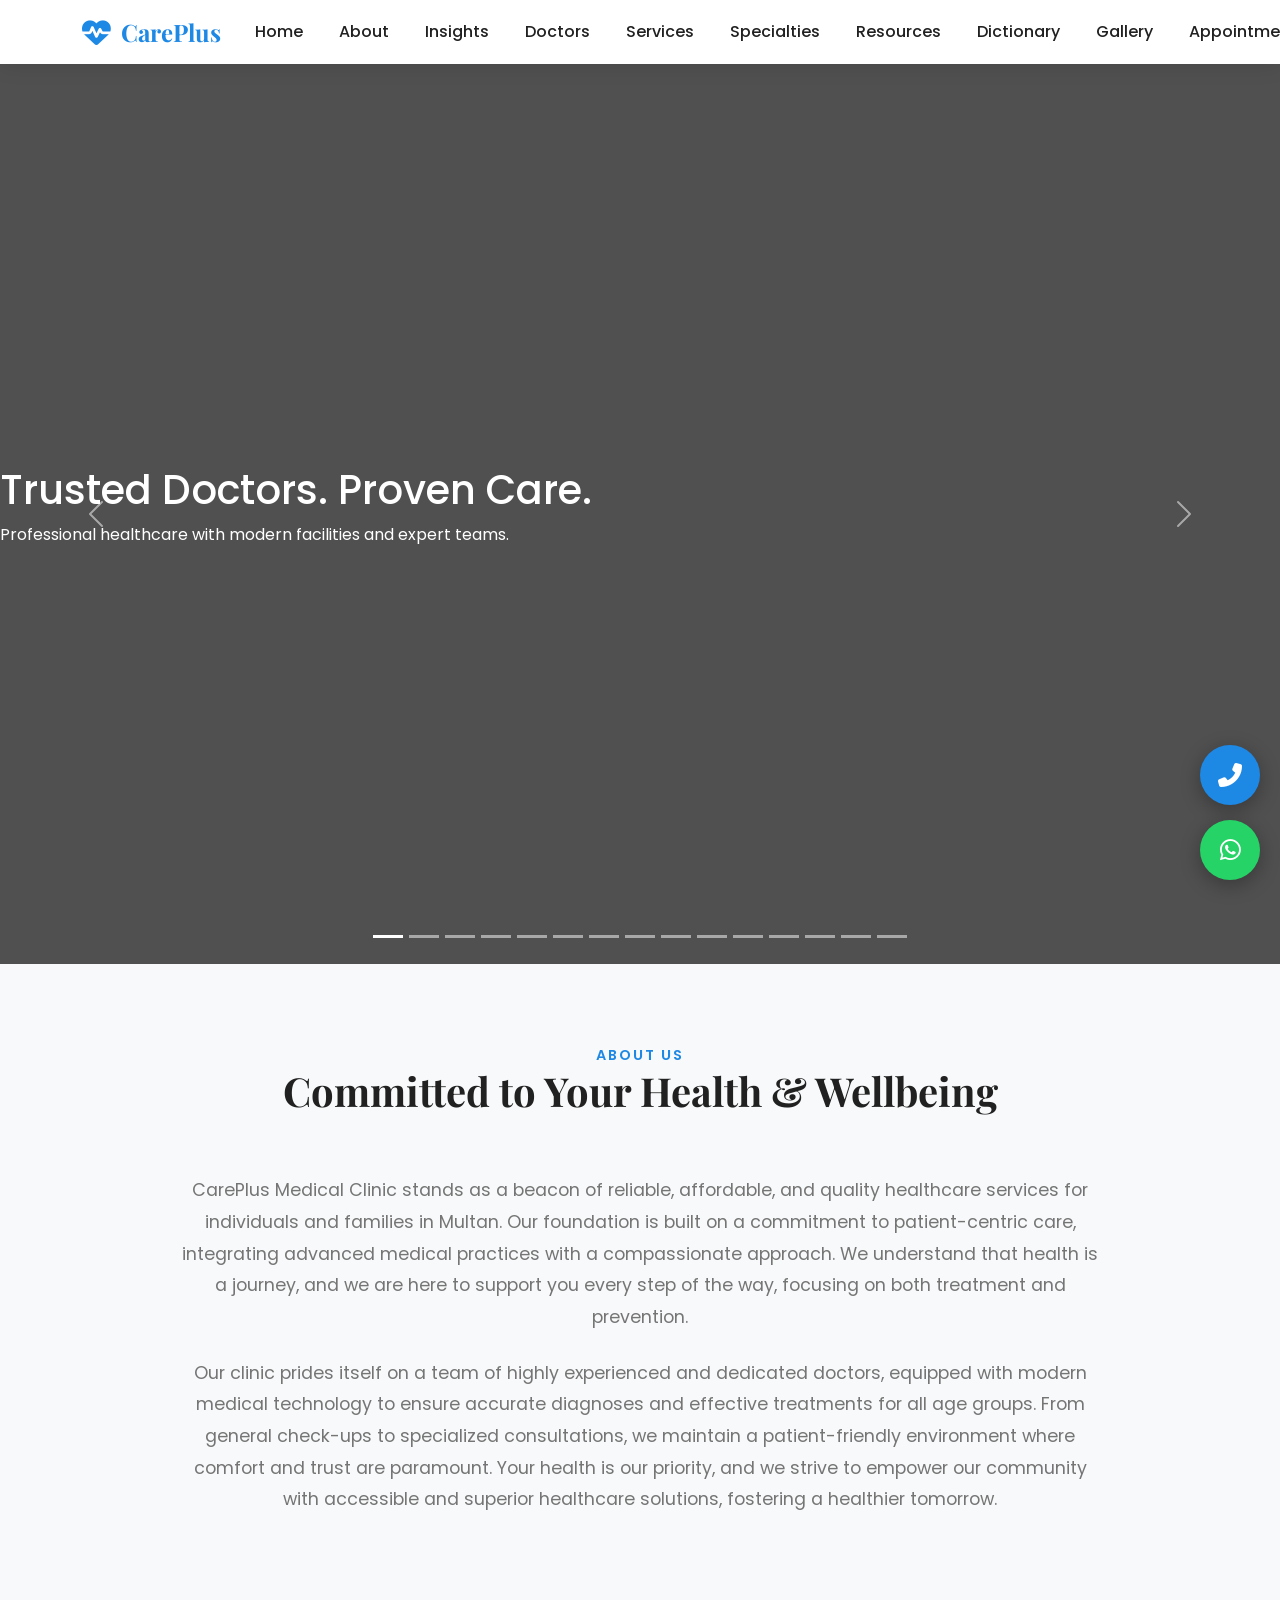
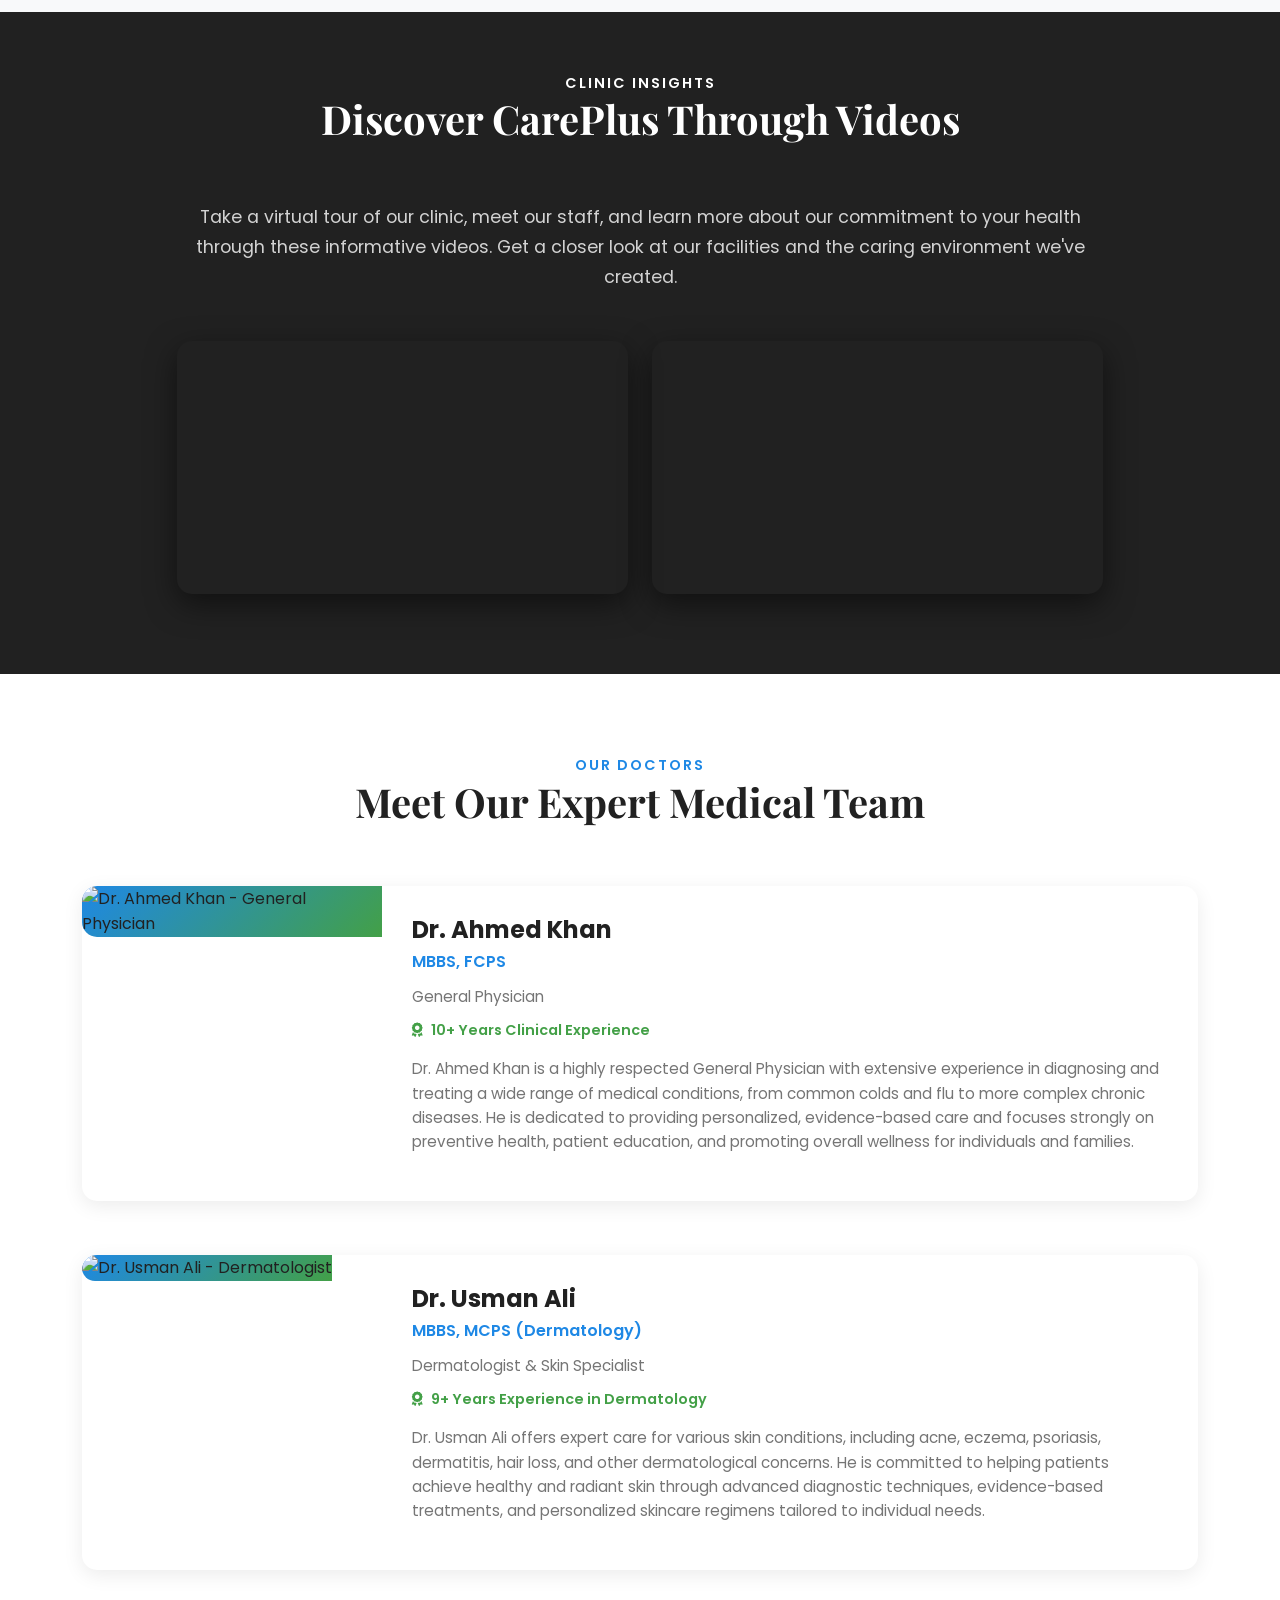
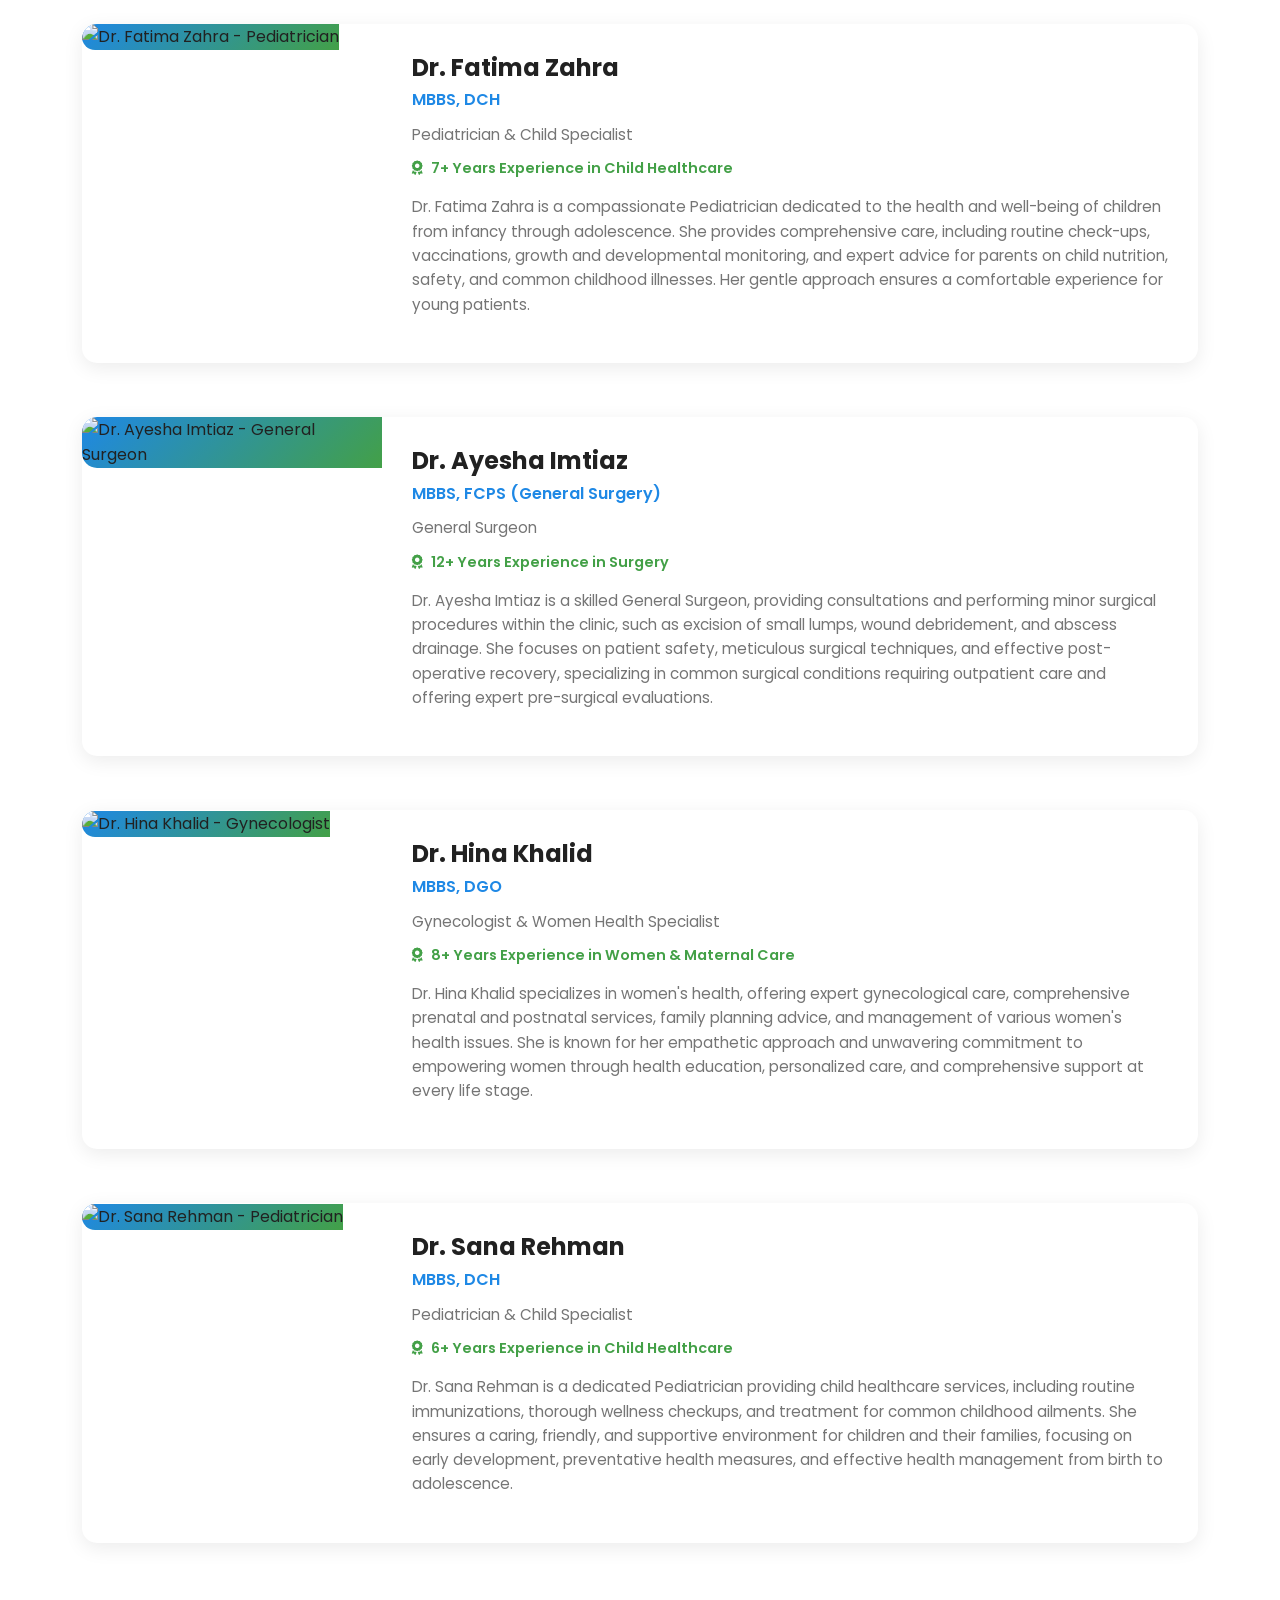
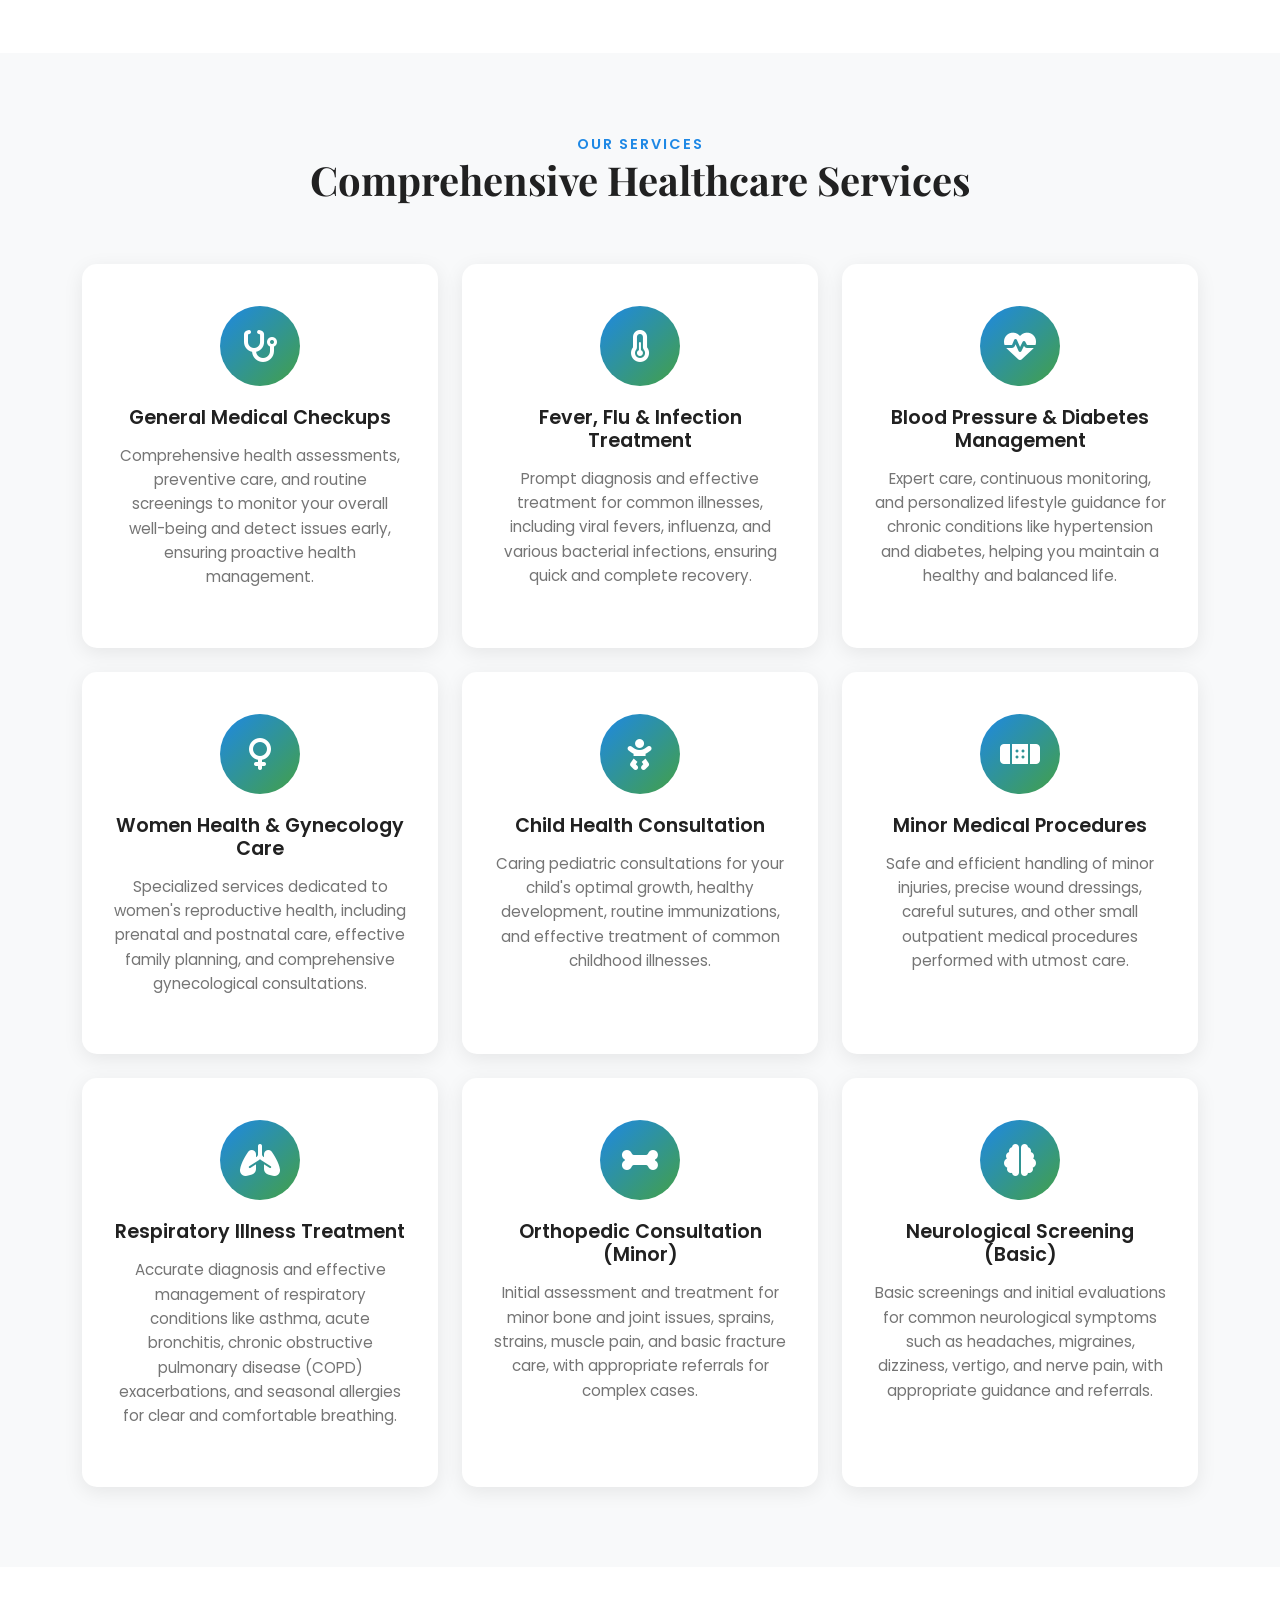
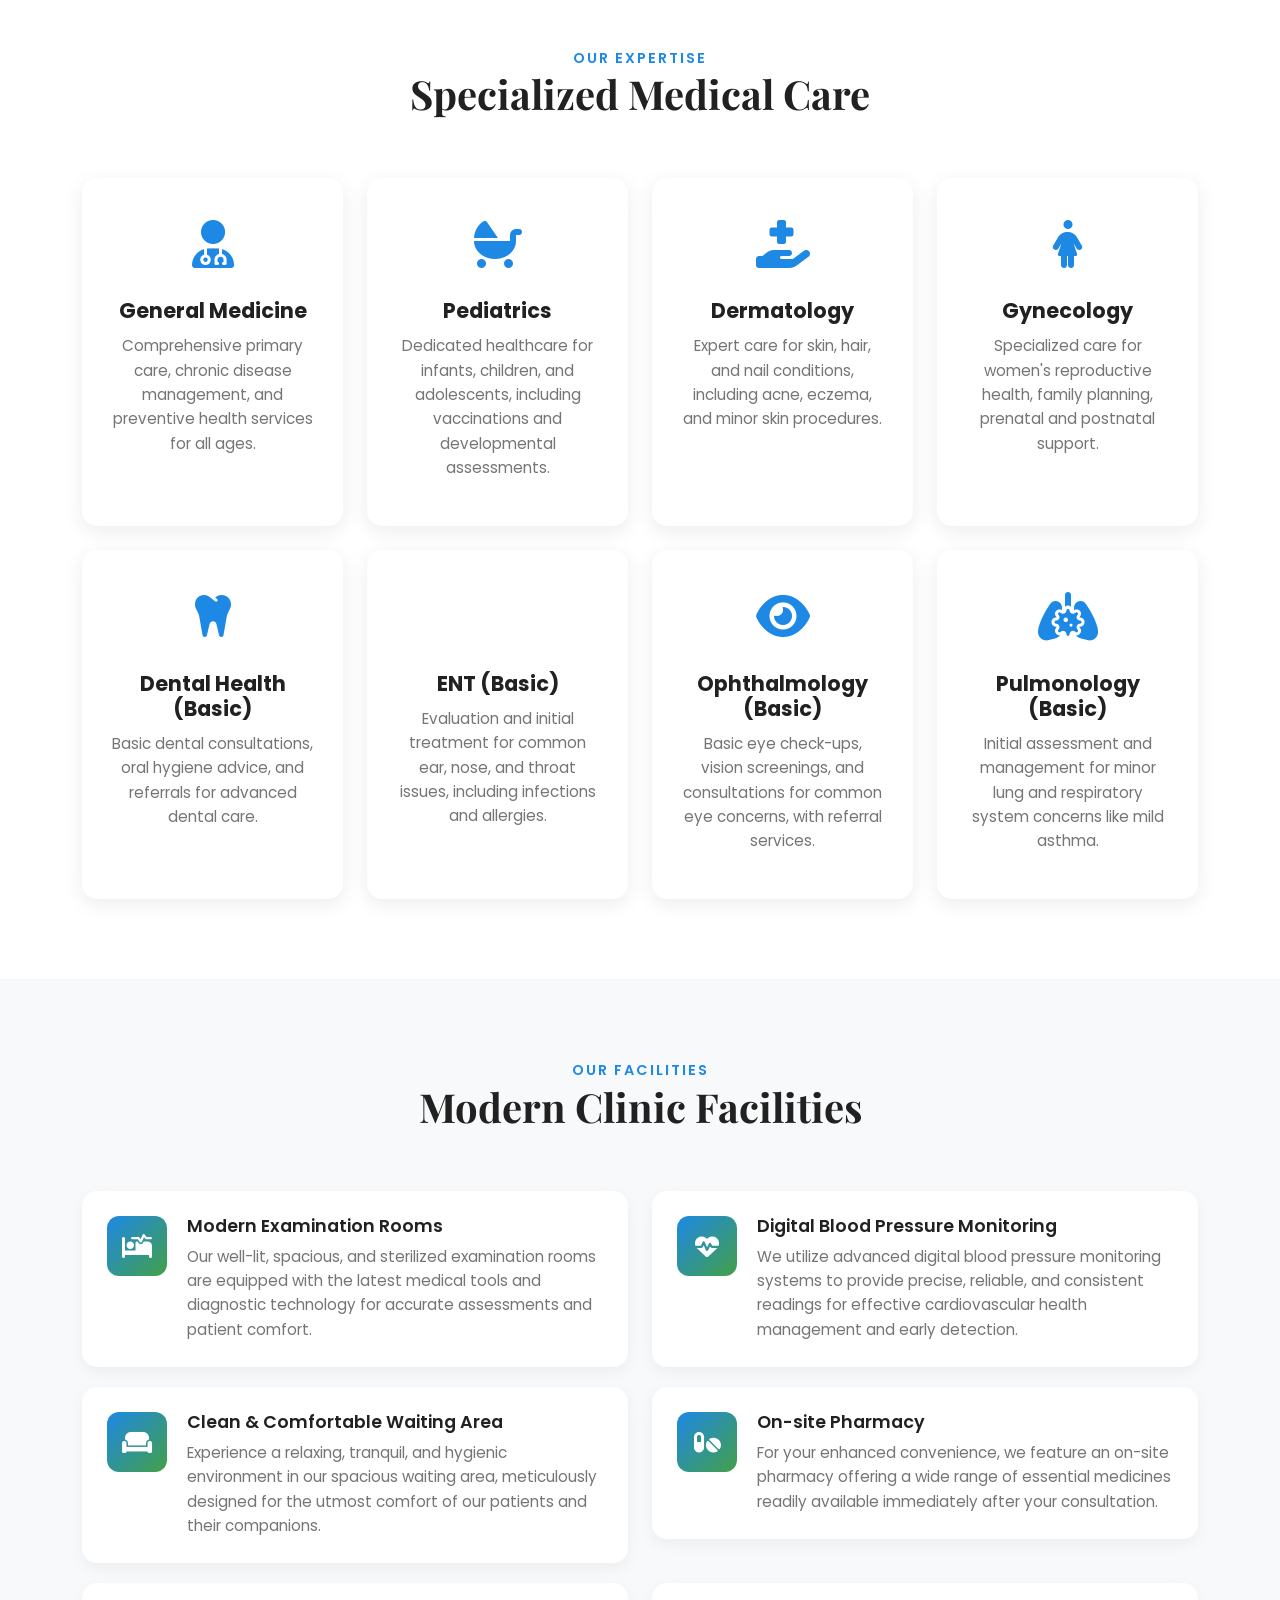
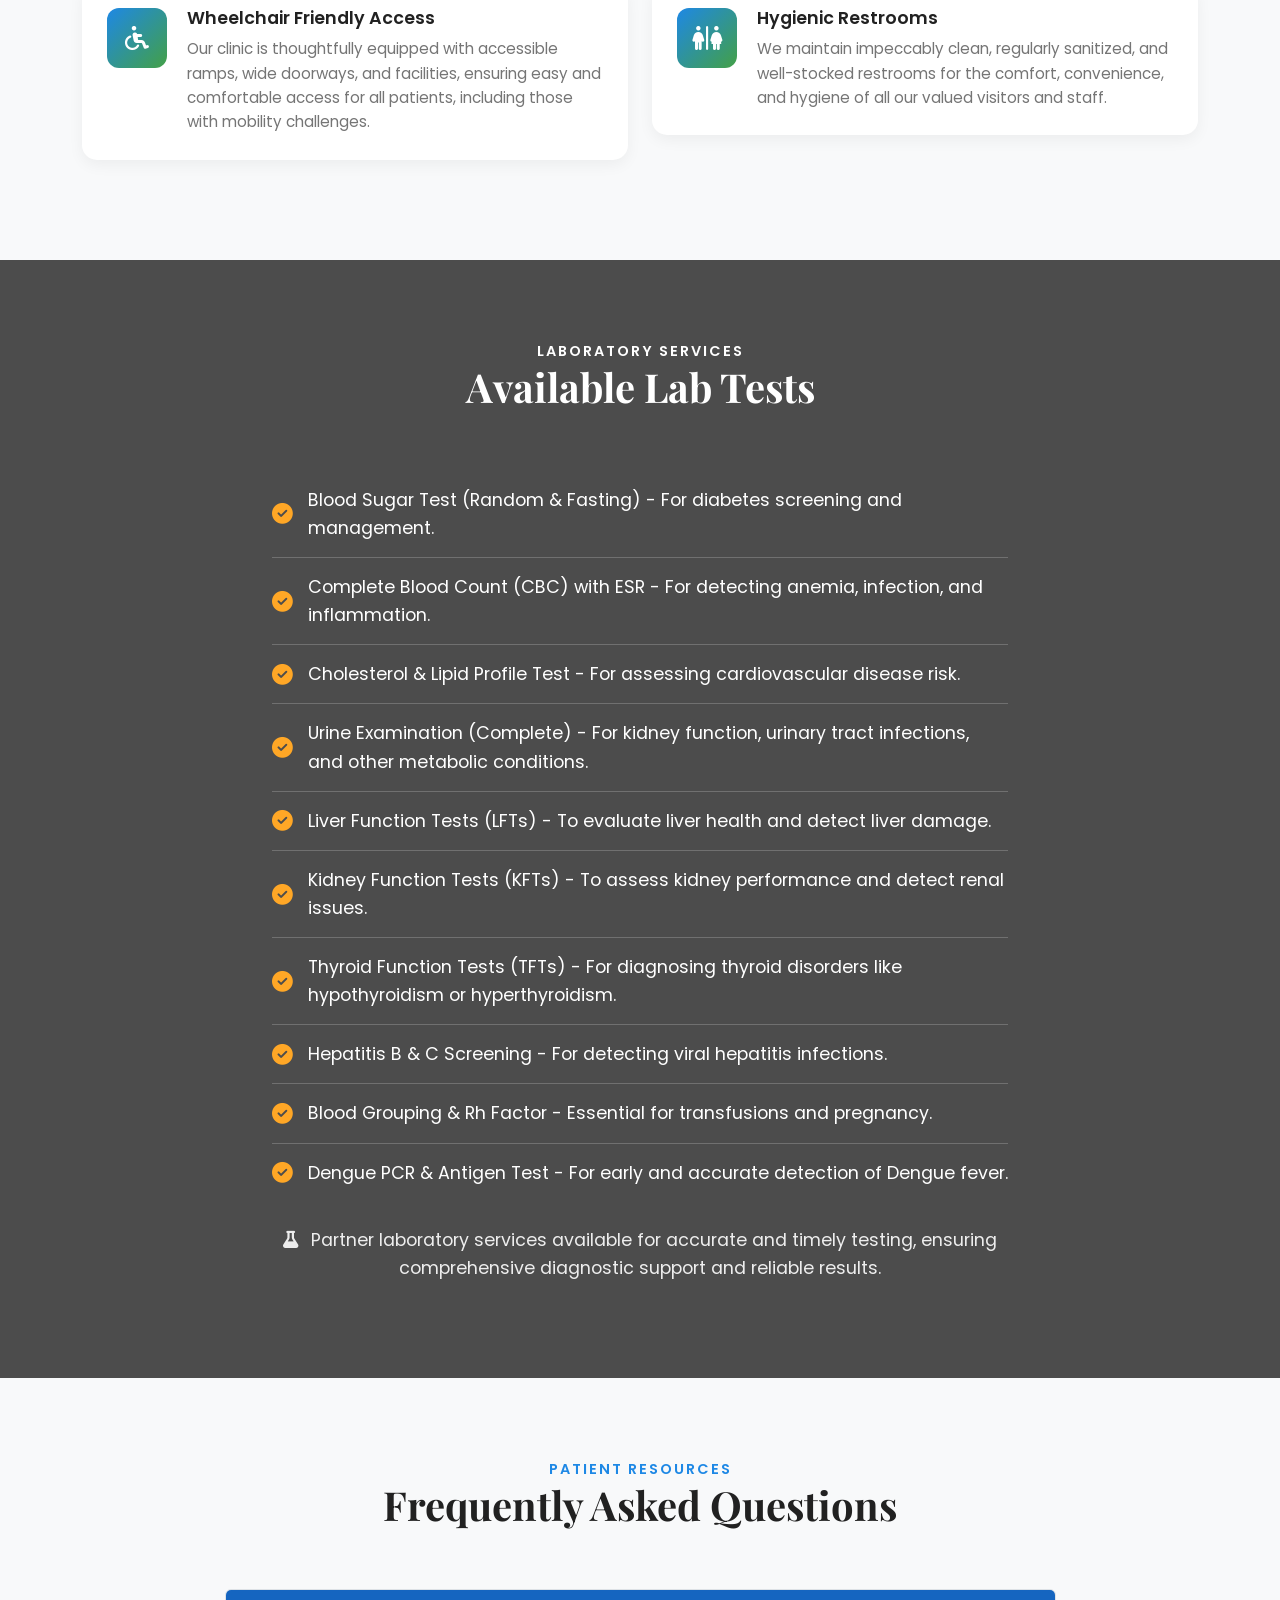
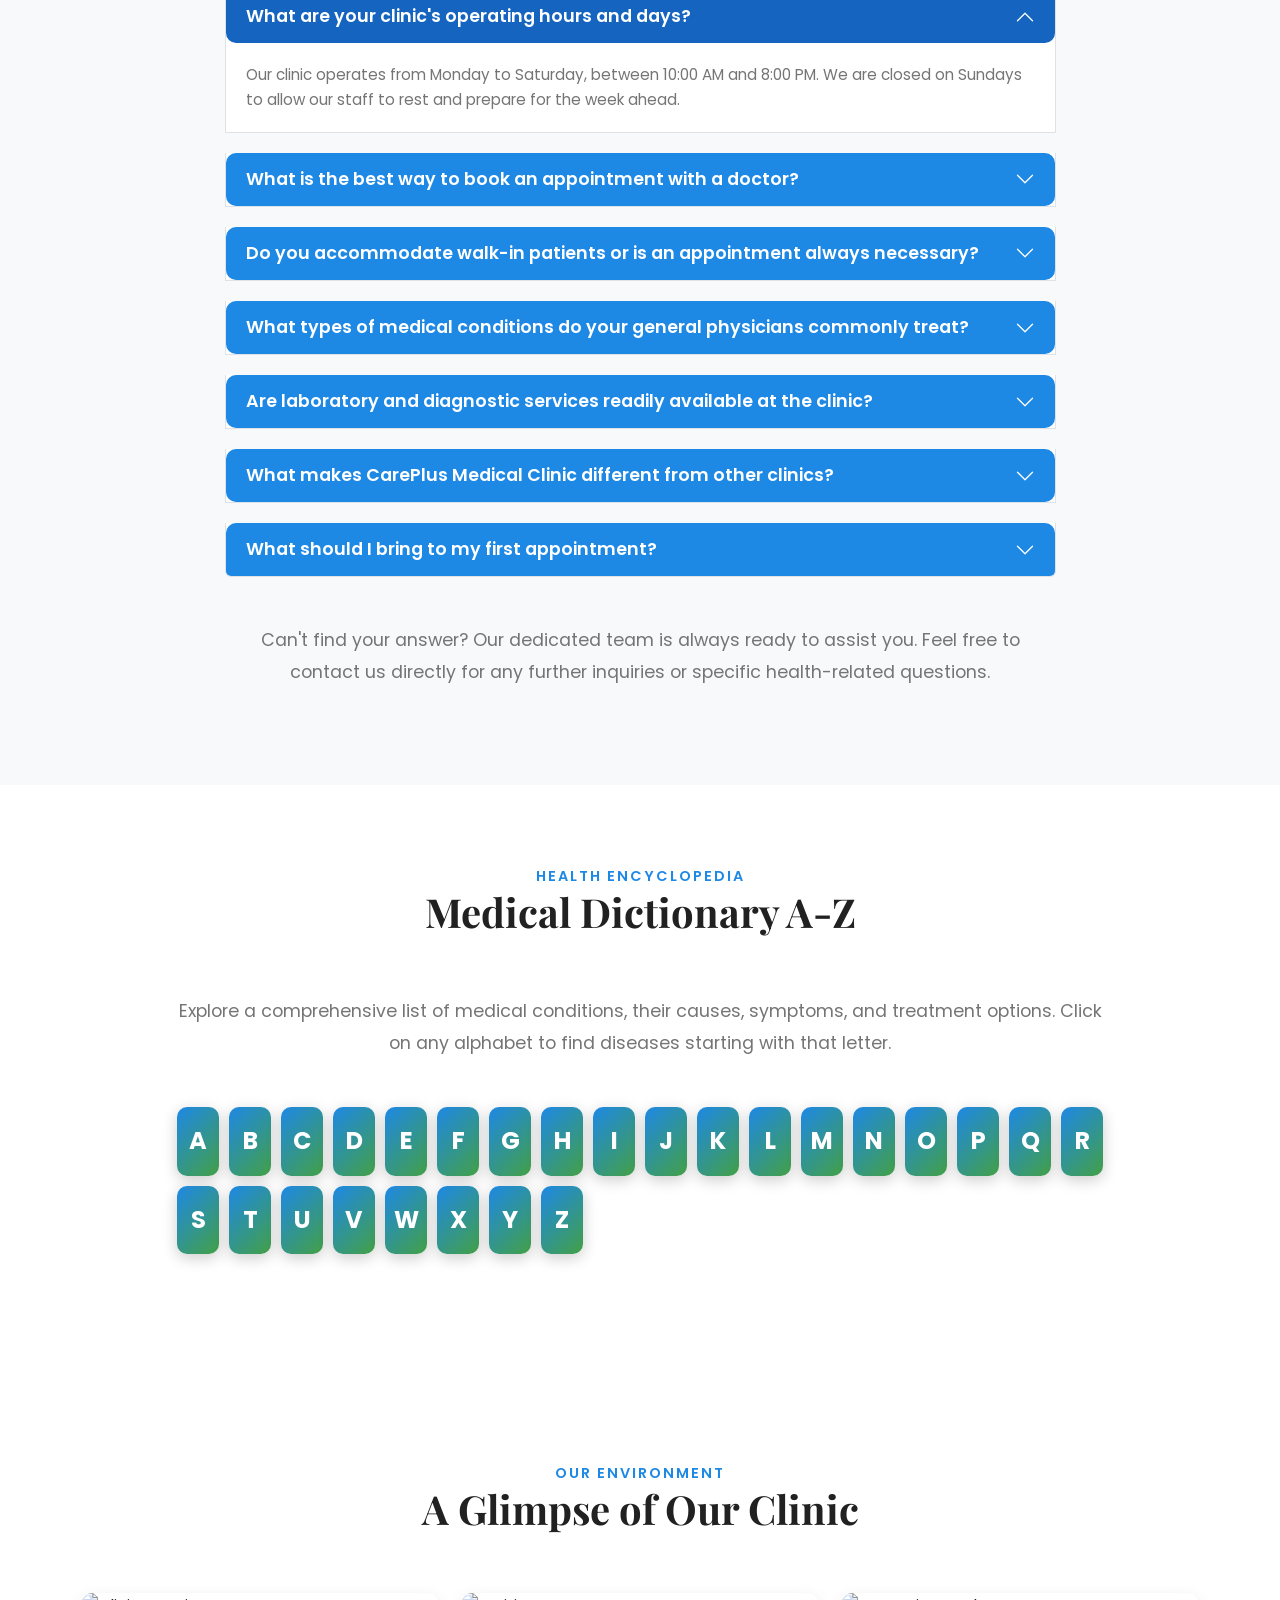
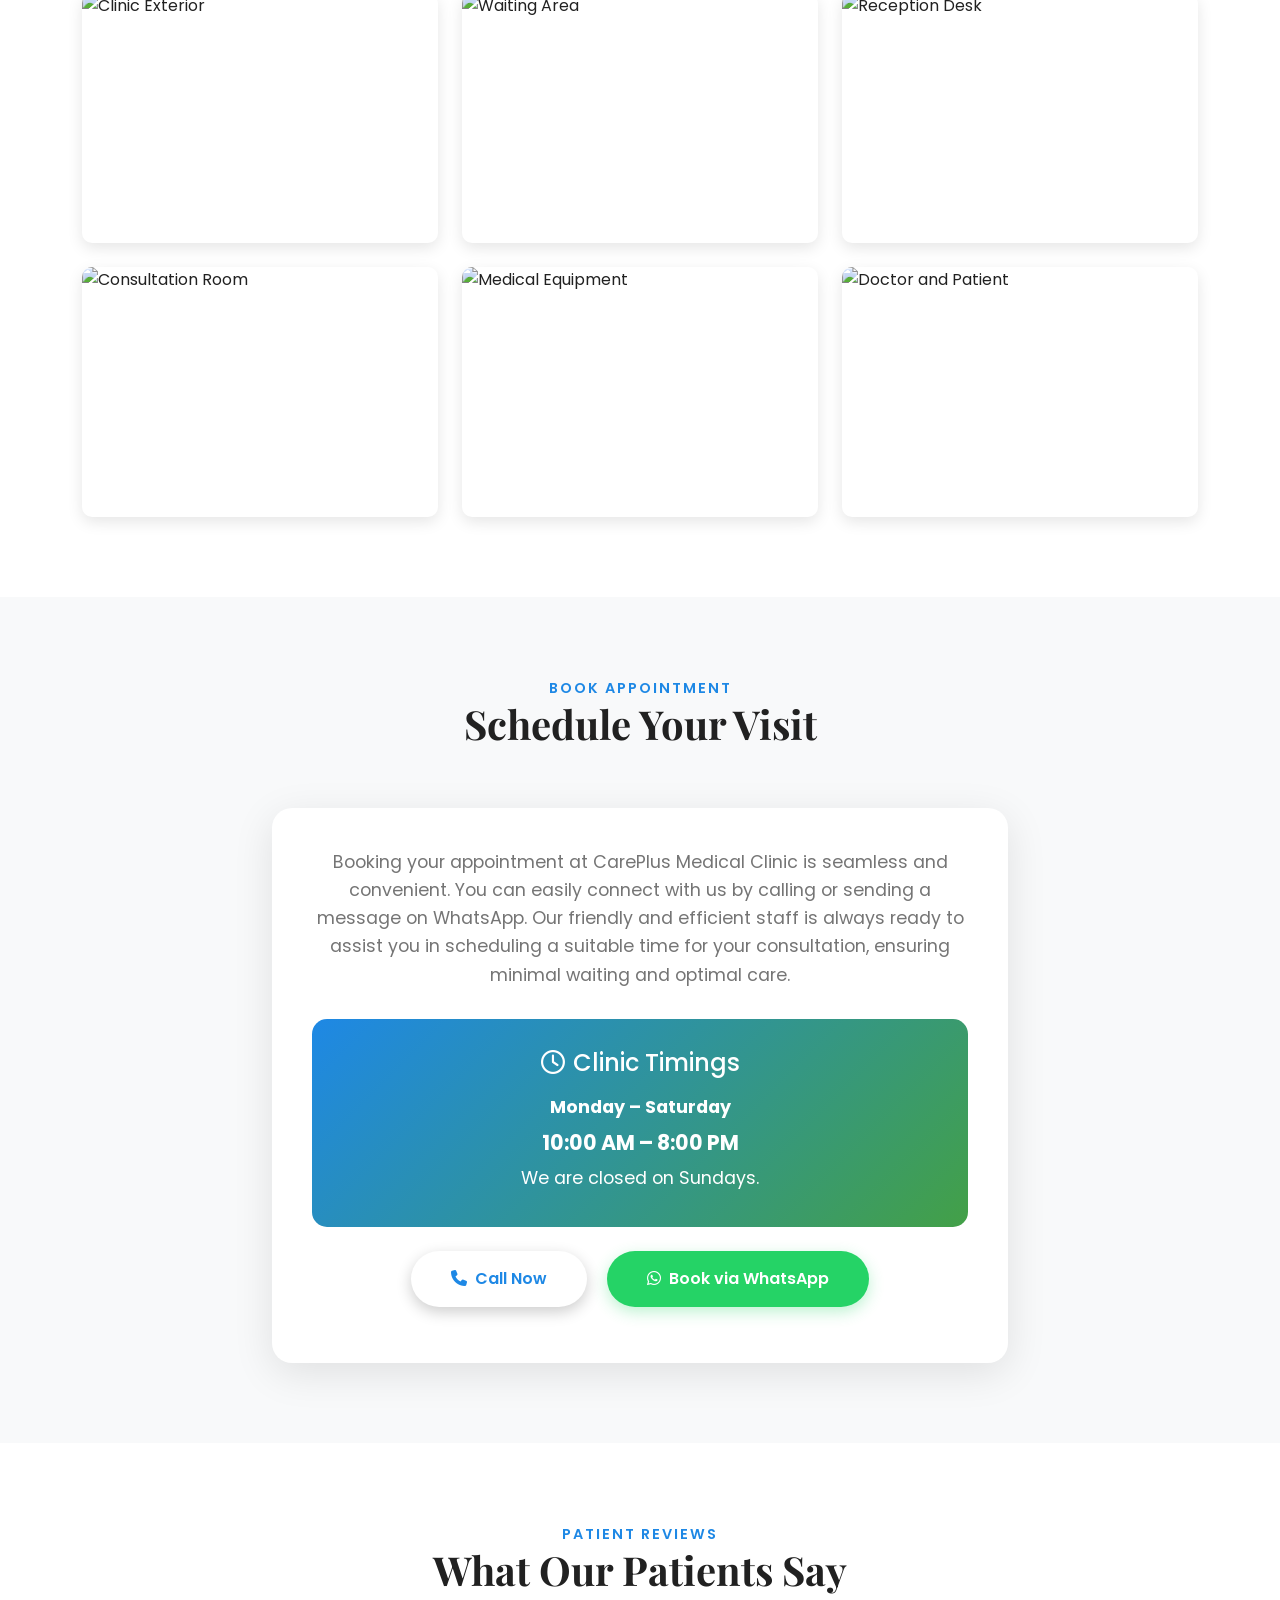
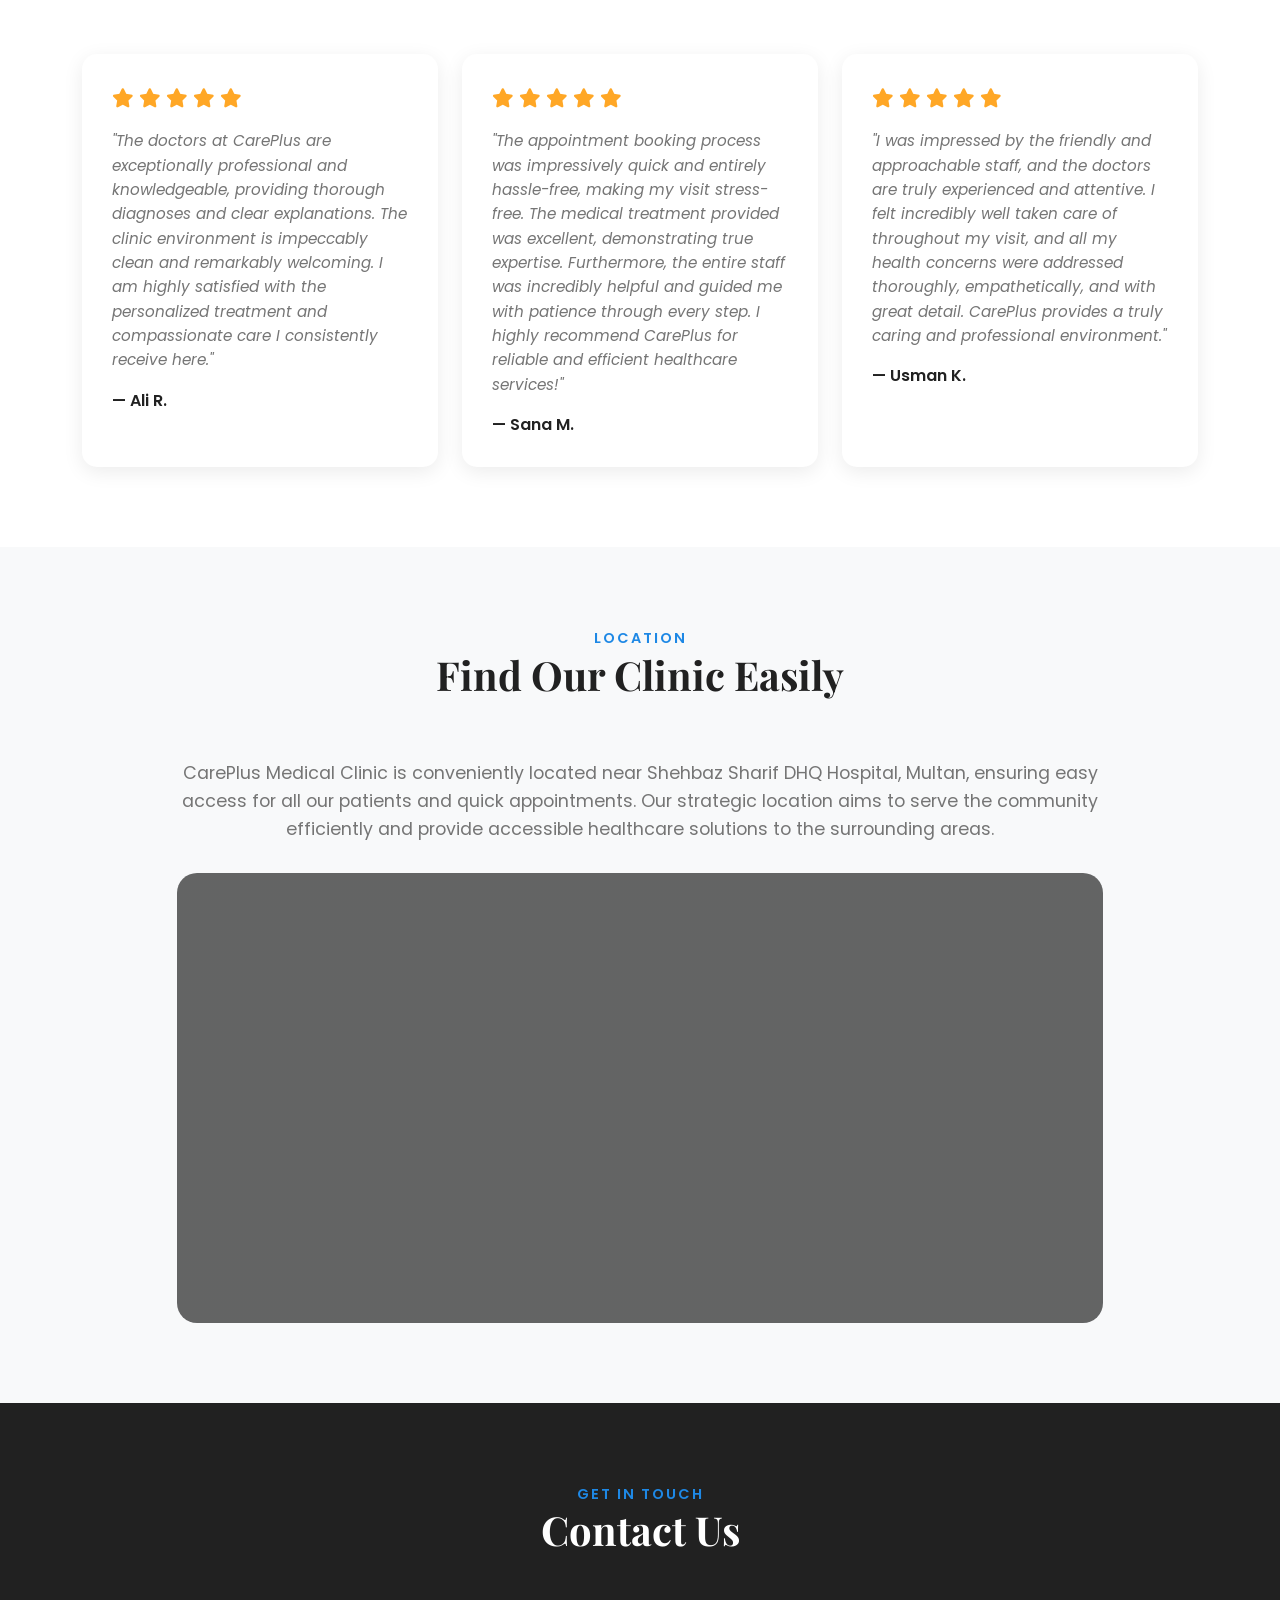
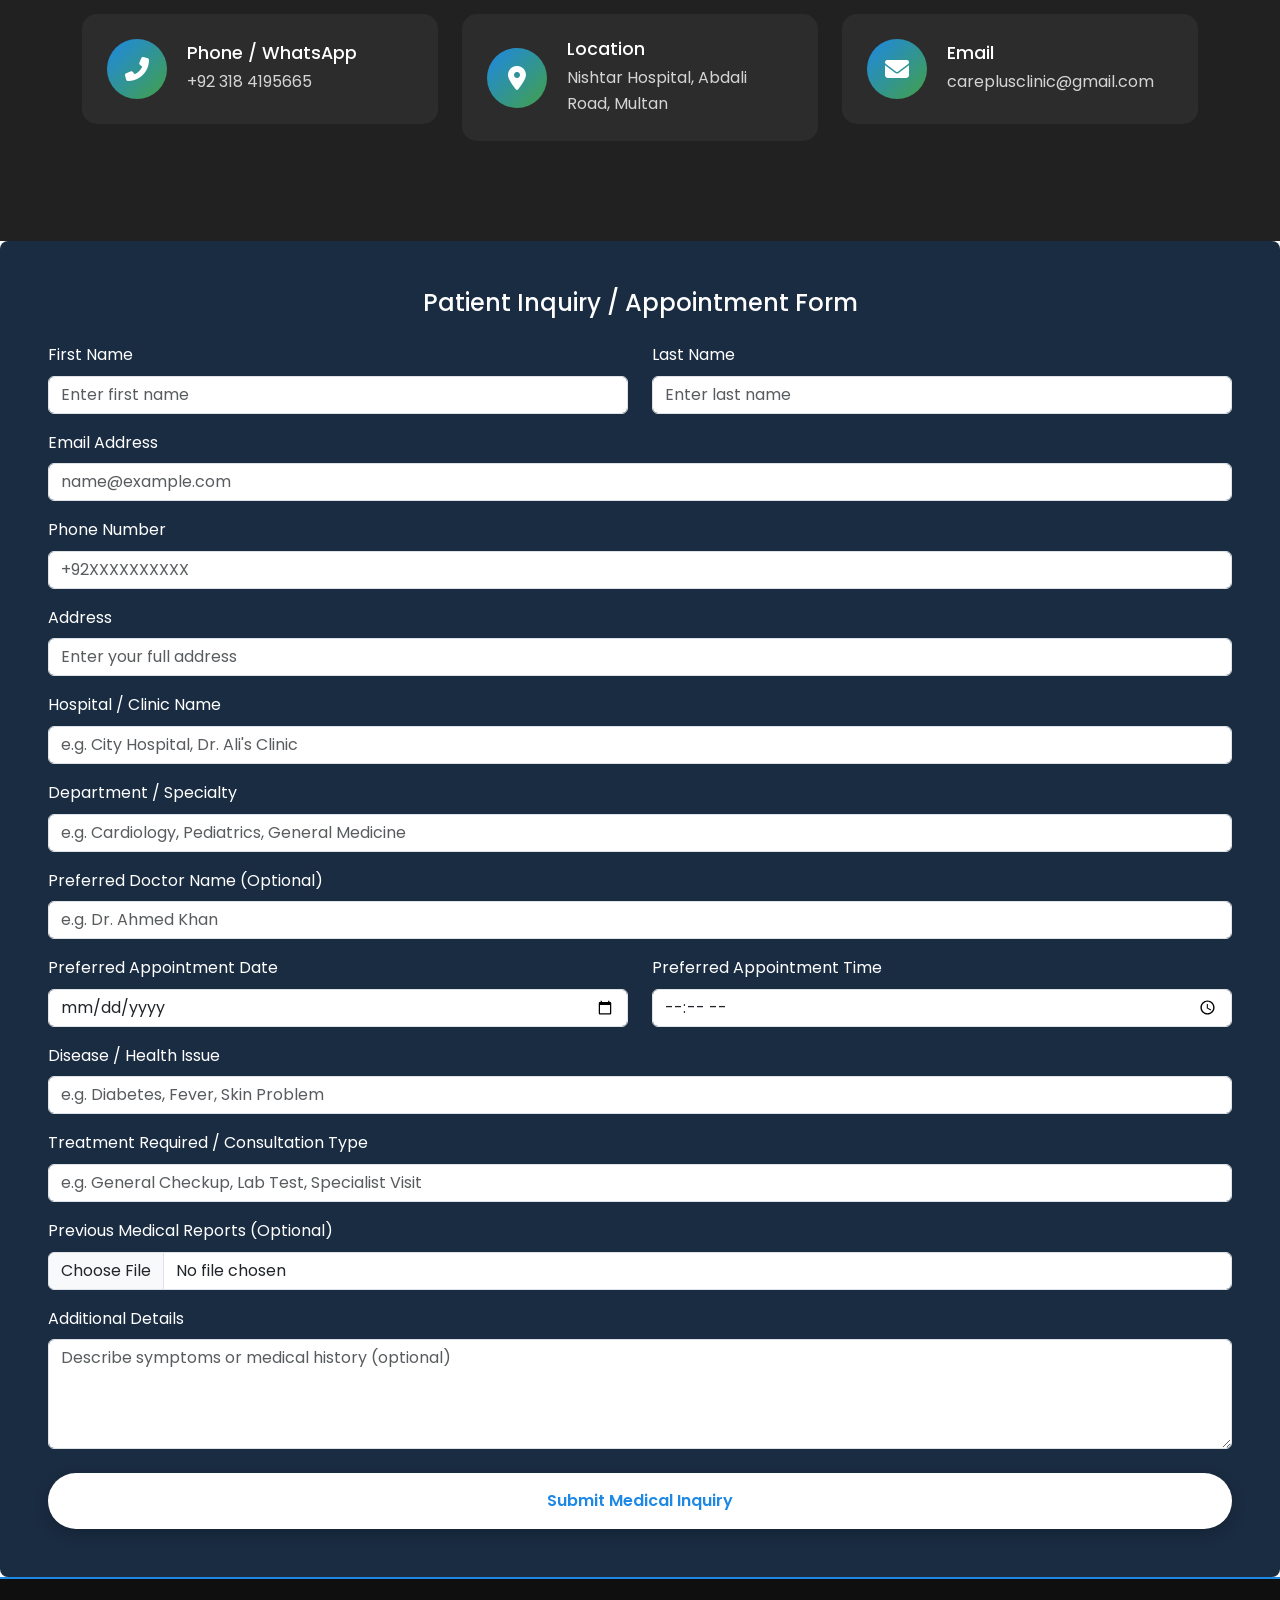
==== commit 1f522ee3: "Add files via upload Signed-off-by: muhammadumairamir12-del <muhammadumairamir12@gmail.com>" ====
--- a/index.html
+++ b/index.html
@@ -1,3 +1,4 @@
+
 <!DOCTYPE html>
 <html lang="en">
 <head>
@@ -101,46 +102,61 @@
             width: 80%;
         }
 
-        /* Hero Section */
-        .hero {
-            background: url('https://images.pexels.com/photos/35044387/pexels-photo-35044387.jpeg') center/cover no-repeat;
+        /* Hero Section - Carousel Specific */
+        #heroCarousel {
             min-height: 100vh;
             display: flex;
             align-items: center;
-            color: var(--white); /* Changed text color for readability on image background */
             position: relative;
             overflow: hidden;
         }
 
-        /* Subtle overlay for text readability on the hero image */
-        .hero::before {
+        #heroCarousel .carousel-item {
+            height: 100vh; /* Ensure carousel items take full viewport height */
+            background-size: cover;
+            background-position: center;
+            background-repeat: no-repeat;
+            display: flex;
+            align-items: center;
+            position: relative;
+        }
+        #heroCarousel .carousel-item::before {
             content: '';
             position: absolute;
             top: 0;
             left: 0;
             right: 0;
             bottom: 0;
-            background: rgba(0, 0, 0, 0.2); /* Very subtle dark overlay */
-            z-index: 0; /* Ensures content is above this overlay */
-        }
-
-        .hero-content {
-            position: relative;
-            z-index: 1; /* Ensures content is above the ::before overlay */
+            background: rgba(0, 0, 0, 0.3); /* Slightly darker overlay for text */
+            z-index: 0;
+        }
+        #heroCarousel .carousel-caption {
+            position: relative; /* Ensure caption is above overlay */
+            z-index: 1;
+            text-align: left;
+            left: 0;
+            right: auto;
+            bottom: auto;
+            padding-bottom: 0;
+            padding-top: 0;
+            width: 100%;
+            max-width: 650px; /* Limit width of text for readability */
         }
 
         .hero h1 {
             font-size: 3.5rem;
             font-weight: 800;
             margin-bottom: 20px;
-            text-shadow: 2px 2px 4px rgba(0,0,0,0.5); /* Re-added text-shadow for readability */
+            text-shadow: 2px 2px 4px rgba(0,0,0,0.5);
+            color: var(--white);
             animation: fadeInUp 1s ease;
         }
 
         .hero p {
             font-size: 1.3rem;
             margin-bottom: 30px;
-            opacity: 1; /* Ensure full visibility for text */
+            opacity: 1;
+            color: var(--white);
             animation: fadeInUp 1s ease 0.2s backwards;
         }
 
@@ -230,6 +246,42 @@
             line-height: 1.8;
             color: var(--gray);
         }
+        
+        /* Video Section */
+        .video-section {
+            background: var(--dark);
+            color: var(--white);
+            padding-top: 60px; /* Reduced padding-top */
+            padding-bottom: 60px; /* Reduced padding-bottom */
+        }
+        .video-section .section-title h2,
+        .video-section .section-title .subtitle {
+            color: var(--white);
+        }
+        .video-container {
+            position: relative;
+            width: 100%;
+            padding-bottom: 56.25%; /* 16:9 Aspect Ratio */
+            height: 0;
+            overflow: hidden;
+            border-radius: 15px;
+            box-shadow: 0 10px 30px rgba(0,0,0,0.5);
+            margin-bottom: 20px; /* Added margin for spacing between videos */
+        }
+        .video-container iframe {
+            position: absolute;
+            top: 0;
+            left: 0;
+            width: 100%;
+            height: 100%;
+            border: 0;
+        }
+        .video-description {
+            font-size: 1.1rem;
+            line-height: 1.7;
+            color: rgba(255,255,255,0.8);
+        }
+
 
         /* Doctors Section */
         .doctor-profile-row {
@@ -316,6 +368,22 @@
                 width: 100%;
                 text-align: center;
             }
+            #heroCarousel .carousel-caption {
+                text-align: center;
+                max-width: none;
+            }
+            .hero h1 {
+                font-size: 2.5rem;
+            }
+            .hero p {
+                font-size: 1.1rem;
+            }
+            .video-section .col-lg-6 .video-container {
+                margin-bottom: 30px; /* More space on smaller screens if they stack */
+            }
+            .video-section .col-lg-6:last-child .video-container {
+                margin-bottom: 0; /* Remove bottom margin for the last video on smaller screens */
+            }
         }
 
 
@@ -362,6 +430,36 @@
             font-size: 0.95rem;
         }
 
+        /* Specialties Section */
+        .specialty-card {
+            background: var(--white);
+            padding: 30px;
+            border-radius: 15px;
+            box-shadow: 0 5px 20px rgba(0,0,0,0.08);
+            text-align: center;
+            height: 100%;
+            transition: all 0.3s ease;
+        }
+        .specialty-card:hover {
+            transform: translateY(-5px);
+            box-shadow: 0 10px 30px rgba(30, 136, 229, 0.15);
+        }
+        .specialty-icon {
+            font-size: 3rem;
+            color: var(--primary);
+            margin-bottom: 15px;
+        }
+        .specialty-card h4 {
+            font-size: 1.3rem;
+            font-weight: 700;
+            color: var(--dark);
+            margin-bottom: 10px;
+        }
+        .specialty-card p {
+            color: var(--gray);
+            font-size: 0.95rem;
+        }
+
         /* Facilities */
         .facility-item {
             display: flex;
@@ -438,6 +536,173 @@
         .lab-list i {
             color: var(--accent);
             font-size: 1.3rem;
+        }
+
+        /* Patient Resources / FAQ Section */
+        .faq-item {
+            margin-bottom: 20px;
+        }
+        .accordion-button {
+            background-color: var(--primary) !important;
+            color: var(--white) !important;
+            font-weight: 600;
+            font-size: 1.1rem;
+            border-radius: 10px;
+            transition: all 0.3s ease;
+        }
+        .accordion-button:not(.collapsed) {
+            background-color: var(--primary-dark) !important;
+            box-shadow: none;
+        }
+        .accordion-button::after {
+            filter: brightness(0) invert(1); /* Makes the arrow white */
+        }
+        .accordion-body {
+            background-color: var(--white);
+            color: var(--gray);
+            border-bottom-left-radius: 10px;
+            border-bottom-right-radius: 10px;
+            padding: 20px;
+            font-size: 0.95rem;
+        }
+
+        /* Medical Dictionary A-Z Section */
+        .alphabet-grid {
+            display: grid;
+            grid-template-columns: repeat(auto-fit, minmax(40px, 1fr));
+            gap: 10px;
+            margin-bottom: 40px;
+        }
+        .alphabet-btn {
+            background: linear-gradient(135deg, var(--primary), var(--secondary));
+            color: var(--white);
+            font-weight: 700;
+            font-size: 1.5rem;
+            width: 100%;
+            padding: 15px 0;
+            border-radius: 10px;
+            text-align: center;
+            cursor: pointer;
+            transition: all 0.3s ease;
+            box-shadow: 0 4px 15px rgba(0,0,0,0.2);
+            text-decoration: none;
+            display: block;
+            position: relative;
+            overflow: hidden;
+        }
+        .alphabet-btn:hover, .alphabet-btn.active {
+            transform: translateY(-5px) scale(1.05);
+            box-shadow: 0 8px 25px rgba(30, 136, 229, 0.3);
+            color: var(--white);
+            text-decoration: none;
+            background: var(--primary-dark); /* Darker on active/hover */
+        }
+        .alphabet-btn::before {
+            content: '';
+            position: absolute;
+            top: 0;
+            left: -100%;
+            width: 100%;
+            height: 100%;
+            background: rgba(255,255,255,0.2);
+            transition: all 0.5s ease;
+        }
+        .alphabet-btn:hover::before, .alphabet-btn.active::before {
+            left: 100%;
+        }
+        .disease-list-container {
+            display: none; /* Hidden by default */
+            background: var(--white);
+            border-radius: 15px;
+            box-shadow: 0 5px 20px rgba(0,0,0,0.08);
+            padding: 30px;
+            margin-top: 30px;
+        }
+        .disease-item {
+            cursor: pointer;
+            padding: 12px 15px;
+            border-bottom: 1px solid var(--light-bg);
+            transition: all 0.2s ease;
+            color: var(--dark);
+            font-weight: 500;
+        }
+        .disease-item:hover, .disease-item.active {
+            background: var(--light-bg);
+            color: var(--primary);
+            padding-left: 20px;
+        }
+        .disease-item:last-child {
+            border-bottom: none;
+        }
+        .disease-details-container {
+            display: none; /* Hidden by default */
+            background: var(--light-bg);
+            border-radius: 15px;
+            padding: 30px;
+            margin-top: 30px;
+            box-shadow: 0 5px 20px rgba(0,0,0,0.08);
+        }
+        .disease-details-container h4 {
+            color: var(--primary);
+            font-weight: 700;
+            margin-bottom: 15px;
+        }
+        .disease-details-container p {
+            color: var(--gray);
+            margin-bottom: 10px;
+            font-size: 0.95rem;
+        }
+        .disease-details-container strong {
+            color: var(--dark);
+        }
+        .disclaimer {
+            font-size: 0.85rem;
+            color: var(--gray);
+            margin-top: 20px;
+            border-top: 1px solid var(--light-bg);
+            padding-top: 15px;
+        }
+
+        /* Gallery Section */
+        .gallery-item {
+            position: relative;
+            overflow: hidden;
+            border-radius: 10px;
+            box-shadow: 0 5px 15px rgba(0,0,0,0.1);
+            transition: transform 0.3s ease;
+        }
+        .gallery-item:hover {
+            transform: translateY(-5px);
+        }
+        .gallery-item img {
+            width: 100%;
+            height: 250px;
+            object-fit: cover;
+            display: block;
+            transition: transform 0.5s ease;
+        }
+        .gallery-item:hover img {
+            transform: scale(1.05);
+        }
+        .gallery-overlay {
+            position: absolute;
+            top: 0;
+            left: 0;
+            width: 100%;
+            height: 100%;
+            background: rgba(30, 136, 229, 0.7);
+            display: flex;
+            align-items: center;
+            justify-content: center;
+            opacity: 0;
+            transition: opacity 0.3s ease;
+        }
+        .gallery-item:hover .gallery-overlay {
+            opacity: 1;
+        }
+        .gallery-overlay i {
+            color: var(--white);
+            font-size: 2.5rem;
         }
 
         /* Appointment Section */
@@ -731,14 +996,6 @@
 
         /* Responsive */
         @media (max-width: 768px) {
-            .hero h1 {
-                font-size: 2.5rem;
-            }
-
-            .hero p {
-                font-size: 1.1rem;
-            }
-
             .section-title h2 {
                 font-size: 2rem;
             }
@@ -789,8 +1046,13 @@
                 <ul class="navbar-nav ms-auto">
                     <li class="nav-item"><a class="nav-link" href="#home">Home</a></li>
                     <li class="nav-item"><a class="nav-link" href="#about">About</a></li>
+                    <li class="nav-item"><a class="nav-link" href="#video-insights">Insights</a></li>
                     <li class="nav-item"><a class="nav-link" href="#doctors">Doctors</a></li>
                     <li class="nav-item"><a class="nav-link" href="#services">Services</a></li>
+                    <li class="nav-item"><a class="nav-link" href="#specialties">Specialties</a></li>
+                    <li class="nav-item"><a class="nav-link" href="#patient-resources">Resources</a></li>
+                    <li class="nav-item"><a class="nav-link" href="#medical-dictionary">Dictionary</a></li>
+                    <li class="nav-item"><a class="nav-link" href="#gallery">Gallery</a></li>
                     <li class="nav-item"><a class="nav-link" href="#appointment">Appointment</a></li>
                     <li class="nav-item"><a class="nav-link" href="#contact">Contact</a></li>
                 </ul>
@@ -799,25 +1061,145 @@
     </nav>
 
     <main>
-        <!-- Hero Section -->
-        <section class="hero" id="home">
-            <div class="container">
-                <div class="row align-items-center">
-                    <div class="col-lg-7 hero-content">
-                        <h1 class="royal-font">Professional Healthcare for You & Your Family</h1>
-                        <p>Experienced doctors, modern facilities, and easy appointment booking — all under one roof.</p>
-                        <div class="d-flex flex-wrap gap-3">
-                            <a href="#appointment" class="btn-primary-custom">
-                                <i class="fas fa-calendar-check me-2"></i>Book Appointment
-                            </a>
-                            <a href="https://wa.me/923184195665" class="btn-whatsapp" target="_blank" rel="noopener noreferrer">
-                                <i class="fab fa-whatsapp me-2"></i>WhatsApp Now
-                            </a>
-                        </div>
-                    </div>
-                </div>
-            </div>
-        </section>
+        <section id="hero">
+  <div id="heroCarousel" class="carousel slide carousel-fade" data-bs-ride="carousel" data-bs-interval="4000">
+    <div class="carousel-indicators">
+      <!-- 15 Buttons -->
+      <button type="button" data-bs-target="#heroCarousel" data-bs-slide-to="0" class="active"></button>
+      <button type="button" data-bs-target="#heroCarousel" data-bs-slide-to="1"></button>
+      <button type="button" data-bs-target="#heroCarousel" data-bs-slide-to="2"></button>
+      <button type="button" data-bs-target="#heroCarousel" data-bs-slide-to="3"></button>
+      <button type="button" data-bs-target="#heroCarousel" data-bs-slide-to="4"></button>
+      <button type="button" data-bs-target="#heroCarousel" data-bs-slide-to="5"></button>
+      <button type="button" data-bs-target="#heroCarousel" data-bs-slide-to="6"></button>
+      <button type="button" data-bs-target="#heroCarousel" data-bs-slide-to="7"></button>
+      <button type="button" data-bs-target="#heroCarousel" data-bs-slide-to="8"></button>
+      <button type="button" data-bs-target="#heroCarousel" data-bs-slide-to="9"></button>
+      <button type="button" data-bs-target="#heroCarousel" data-bs-slide-to="10"></button>
+      <button type="button" data-bs-target="#heroCarousel" data-bs-slide-to="11"></button>
+      <button type="button" data-bs-target="#heroCarousel" data-bs-slide-to="12"></button>
+      <button type="button" data-bs-target="#heroCarousel" data-bs-slide-to="13"></button>
+      <button type="button" data-bs-target="#heroCarousel" data-bs-slide-to="14"></button>
+    </div>
+
+    <div class="carousel-inner">
+      <!-- Slide 1 -->
+      <div class="carousel-item active" style="background-image: linear-gradient(rgba(0,0,0,.55), rgba(0,0,0,.55)), url('https://images.pexels.com/photos/4226153/pexels-photo-4226153.jpeg?auto=compress&cs=tinysrgb&dpr=2&h=1080&w=1920'); background-size: cover; background-position: center; min-height: 90vh;">
+        <div class="carousel-caption">
+          <h1>Trusted Doctors. Proven Care.</h1>
+          <p>Professional healthcare with modern facilities and expert teams.</p>
+        </div>
+      </div>
+      <!-- Slide 2 -->
+      <div class="carousel-item" style="background-image: linear-gradient(rgba(0,0,0,.55), rgba(0,0,0,.55)), url('https://images.pexels.com/photos/3912983/pexels-photo-3912983.jpeg?auto=compress&cs=tinysrgb&dpr=2&h=1080&w=1920'); background-size: cover; background-position: center; min-height: 90vh;">
+        <div class="carousel-caption">
+          <h1>Advanced Medical Laboratories</h1>
+          <p>Accurate diagnostics with modern technology.</p>
+        </div>
+      </div>
+      <!-- Slide 3 -->
+      <div class="carousel-item" style="background-image: linear-gradient(rgba(0,0,0,.55), rgba(0,0,0,.55)), url('https://images.pexels.com/photos/3825584/pexels-photo-3825584.jpeg?auto=compress&cs=tinysrgb&dpr=2&h=1080&w=1920'); background-size: cover; background-position: center; min-height: 90vh;">
+        <div class="carousel-caption">
+          <h1>Compassionate Patient Care</h1>
+          <p>We treat patients, not just symptoms.</p>
+        </div>
+      </div>
+      <!-- Slide 4 -->
+      <div class="carousel-item" style="background-image: linear-gradient(rgba(0,0,0,.55), rgba(0,0,0,.55)), url('https://images.pexels.com/photos/4491455/pexels-photo-4491455.jpeg?auto=compress&cs=tinysrgb&dpr=2&h=1080&w=1920'); background-size: cover; background-position: center; min-height: 90vh;">
+        <div class="carousel-caption">
+          <h1>Modern Operation Theaters</h1>
+          <p>Safety, precision, and advanced surgical care.</p>
+        </div>
+      </div>
+      <!-- Slide 5 -->
+      <div class="carousel-item" style="background-image: linear-gradient(rgba(0,0,0,.55), rgba(0,0,0,.55)), url('https://images.pexels.com/photos/3845763/pexels-photo-3845763.jpeg?auto=compress&cs=tinysrgb&dpr=2&h=1080&w=1920'); background-size: cover; background-position: center; min-height: 90vh;">
+        <div class="carousel-caption">
+          <h1>Emergency & Critical Care</h1>
+          <p>24/7 readiness when it matters most.</p>
+        </div>
+      </div>
+      <!-- Slide 6 -->
+      <div class="carousel-item" style="background-image: linear-gradient(rgba(0,0,0,.55), rgba(0,0,0,.55)), url('https://images.pexels.com/photos/4056713/pexels-photo-4056713.jpeg?auto=compress&cs=tinysrgb&dpr=2&h=1080&w=1920'); background-size: cover; background-position: center; min-height: 90vh;">
+        <div class="carousel-caption">
+          <h1>Experienced Medical Teams</h1>
+          <p>Qualified professionals you can trust.</p>
+        </div>
+      </div>
+      <!-- Slide 7 -->
+      <div class="carousel-item" style="background-image: linear-gradient(rgba(0,0,0,.55), rgba(0,0,0,.55)), url('https://images.pexels.com/photos/4173216/pexels-photo-4173216.jpeg?auto=compress&cs=tinysrgb&dpr=2&h=1080&w=1920'); background-size: cover; background-position: center; min-height: 90vh;">
+        <div class="carousel-caption">
+          <h1>Patient-Focused Treatment</h1>
+          <p>Clear communication and personalized care.</p>
+        </div>
+      </div>
+      <!-- Slide 8 -->
+      <div class="carousel-item" style="background-image: linear-gradient(rgba(0,0,0,.55), rgba(0,0,0,.55)), url('https://images.pexels.com/photos/4226123/pexels-photo-4226123.jpeg?auto=compress&cs=tinysrgb&dpr=2&h=1080&w=1920'); background-size: cover; background-position: center; min-height: 90vh;">
+        <div class="carousel-caption">
+          <h1>Clean & Modern Facilities</h1>
+          <p>Designed for comfort and safety.</p>
+        </div>
+      </div>
+      <!-- Slide 9 -->
+      <div class="carousel-item" style="background-image: linear-gradient(rgba(0,0,0,.55), rgba(0,0,0,.55)), url('https://images.pexels.com/photos/4173230/pexels-photo-4173230.jpeg?auto=compress&cs=tinysrgb&dpr=2&h=1080&w=1920'); background-size: cover; background-position: center; min-height: 90vh;">
+        <div class="carousel-caption">
+          <h1>Women & Child Care</h1>
+          <p>Specialized care for every life stage.</p>
+        </div>
+      </div>
+      <!-- Slide 10 -->
+      <div class="carousel-item" style="background-image: linear-gradient(rgba(0,0,0,.55), rgba(0,0,0,.55)), url('https://images.pexels.com/photos/4226174/pexels-photo-4226174.jpeg?auto=compress&cs=tinysrgb&dpr=2&h=1080&w=1920'); background-size: cover; background-position: center; min-height: 90vh;">
+        <div class="carousel-caption">
+          <h1>Technology-Driven Healthcare</h1>
+          <p>Smart systems for better outcomes.</p>
+        </div>
+      </div>
+      <!-- Slide 11 -->
+      <div class="carousel-item" style="background-image: linear-gradient(rgba(0,0,0,.55), rgba(0,0,0,.55)), url('https://images.pexels.com/photos/4226126/pexels-photo-4226126.jpeg?auto=compress&cs=tinysrgb&dpr=2&h=1080&w=1920'); background-size: cover; background-position: center; min-height: 90vh;">
+        <div class="carousel-caption">
+          <h1>Accurate Medical Reporting</h1>
+          <p>Clear, fast, and reliable results.</p>
+        </div>
+      </div>
+      <!-- Slide 12 -->
+      <div class="carousel-item" style="background-image: linear-gradient(rgba(0,0,0,.55), rgba(0,0,0,.55)), url('https://images.pexels.com/photos/4226150/pexels-photo-4226150.jpeg?auto=compress&cs=tinysrgb&dpr=2&h=1080&w=1920'); background-size: cover; background-position: center; min-height: 90vh;">
+        <div class="carousel-caption">
+          <h1>Dedicated Healthcare Staff</h1>
+          <p>Care built on experience and ethics.</p>
+        </div>
+      </div>
+      <!-- Slide 13 -->
+      <div class="carousel-item" style="background-image: linear-gradient(rgba(0,0,0,.55), rgba(0,0,0,.55)), url('https://images.pexels.com/photos/4226152/pexels-photo-4226152.jpeg?auto=compress&cs=tinysrgb&dpr=2&h=1080&w=1920'); background-size: cover; background-position: center; min-height: 90vh;">
+        <div class="carousel-caption">
+          <h1>Complete Clinical Solutions</h1>
+          <p>Consultation, diagnosis, and treatment.</p>
+        </div>
+      </div>
+      <!-- Slide 14 -->
+      <div class="carousel-item" style="background-image: linear-gradient(rgba(0,0,0,.55), rgba(0,0,0,.55)), url('https://images.pexels.com/photos/4226161/pexels-photo-4226161.jpeg?auto=compress&cs=tinysrgb&dpr=2&h=1080&w=1920'); background-size: cover; background-position: center; min-height: 90vh;">
+        <div class="carousel-caption">
+          <h1>Safe Surgical Environment</h1>
+          <p>Built for precision and care.</p>
+        </div>
+      </div>
+      <!-- Slide 15 -->
+      <div class="carousel-item" style="background-image: linear-gradient(rgba(0,0,0,.55), rgba(0,0,0,.55)), url('https://images.pexels.com/photos/4226165/pexels-photo-4226165.jpeg?auto=compress&cs=tinysrgb&dpr=2&h=1080&w=1920'); background-size: cover; background-position: center; min-height: 90vh;">
+        <div class="carousel-caption">
+          <h1>Your Health. Our Responsibility.</h1>
+          <p>Healthcare you can rely on.</p>
+        </div>
+      </div>
+    </div>
+
+    <button class="carousel-control-prev" type="button" data-bs-target="#heroCarousel" data-bs-slide="prev">
+      <span class="carousel-control-prev-icon" aria-hidden="true"></span>
+      <span class="visually-hidden">Previous</span>
+    </button>
+    <button class="carousel-control-next" type="button" data-bs-target="#heroCarousel" data-bs-slide="next">
+      <span class="carousel-control-next-icon" aria-hidden="true"></span>
+      <span class="visually-hidden">Next</span>
+    </button>
+  </div>
+</section>
 
         <!-- About Section -->
         <section class="about-section section-padding" id="about">
@@ -828,13 +1210,48 @@
                 </div>
                 <div class="row justify-content-center">
                     <div class="col-lg-10" data-aos="fade-up" data-aos-delay="100">
-                        <p class="about-content">
-                            CarePlus Medical Clinic is committed to providing reliable, affordable, and quality healthcare services for individuals and families. Our experienced doctors, modern medical equipment, and patient-friendly environment ensure accurate diagnosis and effective treatment for all age groups. We believe in compassionate care and strive to create a comfortable and trusting atmosphere for every patient.
+                        <p class="about-content text-center mb-4">
+                            CarePlus Medical Clinic stands as a beacon of reliable, affordable, and quality healthcare services for individuals and families in Multan. Our foundation is built on a commitment to patient-centric care, integrating advanced medical practices with a compassionate approach. We understand that health is a journey, and we are here to support you every step of the way, focusing on both treatment and prevention.
+                        </p>
+                        <p class="about-content text-center">
+                            Our clinic prides itself on a team of highly experienced and dedicated doctors, equipped with modern medical technology to ensure accurate diagnoses and effective treatments for all age groups. From general check-ups to specialized consultations, we maintain a patient-friendly environment where comfort and trust are paramount. Your health is our priority, and we strive to empower our community with accessible and superior healthcare solutions, fostering a healthier tomorrow.
                         </p>
                     </div>
                 </div>
             </div>
         </section>
+
+        <!-- Video Insights Section -->
+        <section class="video-section section-padding" id="video-insights">
+            <div class="container">
+                <div class="section-title" data-aos="fade-up">
+                    <div class="subtitle">Clinic Insights</div>
+                    <h2 class="royal-font">Discover CarePlus Through Videos</h2>
+                </div>
+                <div class="row justify-content-center">
+                    <div class="col-lg-10" data-aos="fade-up" data-aos-delay="100">
+                        <p class="text-center mb-5 video-description">
+                            Take a virtual tour of our clinic, meet our staff, and learn more about our commitment to your health through these informative videos. Get a closer look at our facilities and the caring environment we've created.
+                        </p>
+                        <div class="row">
+                            <div class="col-lg-6">
+                                <div class="video-container">
+                                    <iframe src="https://www.youtube.com/embed/n4a6D6zD10k" 
+                                        title="CarePlus Clinic Tour" allow="accelerometer; autoplay; clipboard-write; encrypted-media; gyroscope; picture-in-picture" allowfullscreen></iframe>
+                                </div>
+                            </div>
+                            <div class="col-lg-6">
+                                <div class="video-container">
+                                    <iframe src="https://www.youtube.com/embed/5T5iV12pS2Y" 
+                                        title="Meet Our Doctors" allow="accelerometer; autoplay; clipboard-write; encrypted-media; gyroscope; picture-in-picture" allowfullscreen></iframe>
+                                </div>
+                            </div>
+                        </div>
+                    </div>
+                </div>
+            </div>
+        </section>
+
 <!-- DOCTOR SECTION -->
  <section class="section-padding" id="doctors">
     <div class="container">
@@ -858,7 +1275,7 @@
                             <i class="fas fa-award me-2"></i>10+ Years Clinical Experience
                         </div>
                         <p class="doctor-bio">
-                            Dr. Ahmed Khan is a highly respected General Physician with extensive experience in diagnosing and treating a wide range of medical conditions. He is dedicated to providing personalized care and focuses on preventive health.
+                            Dr. Ahmed Khan is a highly respected General Physician with extensive experience in diagnosing and treating a wide range of medical conditions, from common colds and flu to more complex chronic diseases. He is dedicated to providing personalized, evidence-based care and focuses strongly on preventive health, patient education, and promoting overall wellness for individuals and families.
                         </p>
                     </div>
                 </div>
@@ -878,7 +1295,7 @@
                             <i class="fas fa-award me-2"></i>9+ Years Experience in Dermatology
                         </div>
                         <p class="doctor-bio">
-                            Dr. Usman Ali offers expert care for various skin conditions, including acne, eczema, and other dermatological concerns. He is committed to helping patients achieve healthy and radiant skin.
+                            Dr. Usman Ali offers expert care for various skin conditions, including acne, eczema, psoriasis, dermatitis, hair loss, and other dermatological concerns. He is committed to helping patients achieve healthy and radiant skin through advanced diagnostic techniques, evidence-based treatments, and personalized skincare regimens tailored to individual needs.
                         </p>
                     </div>
                 </div>
@@ -898,7 +1315,7 @@
                             <i class="fas fa-award me-2"></i>7+ Years Experience in Child Healthcare
                         </div>
                         <p class="doctor-bio">
-                            Dr. Fatima Zahra is a compassionate Pediatrician dedicated to the health and well-being of children from infancy through adolescence. She provides comprehensive care, vaccinations, and growth monitoring.
+                            Dr. Fatima Zahra is a compassionate Pediatrician dedicated to the health and well-being of children from infancy through adolescence. She provides comprehensive care, including routine check-ups, vaccinations, growth and developmental monitoring, and expert advice for parents on child nutrition, safety, and common childhood illnesses. Her gentle approach ensures a comfortable experience for young patients.
                         </p>
                     </div>
                 </div>
@@ -918,7 +1335,7 @@
                             <i class="fas fa-award me-2"></i>12+ Years Experience in Surgery
                         </div>
                         <p class="doctor-bio">
-                            Dr. Ayesha Imtiaz is a skilled General Surgeon, providing consultations and performing minor surgical procedures within the clinic. She focuses on patient safety and effective recovery.
+                            Dr. Ayesha Imtiaz is a skilled General Surgeon, providing consultations and performing minor surgical procedures within the clinic, such as excision of small lumps, wound debridement, and abscess drainage. She focuses on patient safety, meticulous surgical techniques, and effective post-operative recovery, specializing in common surgical conditions requiring outpatient care and offering expert pre-surgical evaluations.
                         </p>
                     </div>
                 </div>
@@ -938,7 +1355,7 @@
                             <i class="fas fa-award me-2"></i>8+ Years Experience in Women & Maternal Care
                         </div>
                         <p class="doctor-bio">
-                            Dr. Hina Khalid specializes in women's health, offering expert gynecological care, prenatal services, and family planning advice. She is known for her empathetic approach and commitment to empowering women through health education.
+                            Dr. Hina Khalid specializes in women's health, offering expert gynecological care, comprehensive prenatal and postnatal services, family planning advice, and management of various women's health issues. She is known for her empathetic approach and unwavering commitment to empowering women through health education, personalized care, and comprehensive support at every life stage.
                         </p>
                     </div>
                 </div>
@@ -958,7 +1375,7 @@
                             <i class="fas fa-award me-2"></i>6+ Years Experience in Child Healthcare
                         </div>
                         <p class="doctor-bio">
-                            Dr. Sana Rehman is a dedicated Pediatrician providing child healthcare services, immunizations, and wellness checkups. She ensures a caring environment for children and their families.
+                            Dr. Sana Rehman is a dedicated Pediatrician providing child healthcare services, including routine immunizations, thorough wellness checkups, and treatment for common childhood ailments. She ensures a caring, friendly, and supportive environment for children and their families, focusing on early development, preventative health measures, and effective health management from birth to adolescence.
                         </p>
                     </div>
                 </div>
@@ -982,7 +1399,7 @@
                                 <i class="fas fa-stethoscope"></i>
                             </div>
                             <h3 class="service-title">General Medical Checkups</h3>
-                            <p class="service-desc">Comprehensive health assessments to monitor your well-being.</p>
+                            <p class="service-desc">Comprehensive health assessments, preventive care, and routine screenings to monitor your overall well-being and detect issues early, ensuring proactive health management.</p>
                         </div>
                     </div>
 
@@ -992,7 +1409,7 @@
                                 <i class="fas fa-thermometer-half"></i>
                             </div>
                             <h3 class="service-title">Fever, Flu & Infection Treatment</h3>
-                            <p class="service-desc">Prompt diagnosis and effective treatment for common illnesses.</p>
+                            <p class="service-desc">Prompt diagnosis and effective treatment for common illnesses, including viral fevers, influenza, and various bacterial infections, ensuring quick and complete recovery.</p>
                         </div>
                     </div>
 
@@ -1002,7 +1419,7 @@
                                 <i class="fas fa-heartbeat"></i>
                             </div>
                             <h3 class="service-title">Blood Pressure & Diabetes Management</h3>
-                            <p class="service-desc">Expert care and lifestyle guidance for chronic conditions.</p>
+                            <p class="service-desc">Expert care, continuous monitoring, and personalized lifestyle guidance for chronic conditions like hypertension and diabetes, helping you maintain a healthy and balanced life.</p>
                         </div>
                     </div>
 
@@ -1012,7 +1429,7 @@
                                 <i class="fas fa-venus"></i>
                             </div>
                             <h3 class="service-title">Women Health & Gynecology Care</h3>
-                            <p class="service-desc">Specialized services for women's reproductive health and wellness.</p>
+                            <p class="service-desc">Specialized services dedicated to women's reproductive health, including prenatal and postnatal care, effective family planning, and comprehensive gynecological consultations.</p>
                         </div>
                     </div>
 
@@ -1022,7 +1439,7 @@
                                 <i class="fas fa-baby"></i>
                             </div>
                             <h3 class="service-title">Child Health Consultation</h3>
-                            <p class="service-desc">Caring pediatric consultations for your child's growth and health.</p>
+                            <p class="service-desc">Caring pediatric consultations for your child's optimal growth, healthy development, routine immunizations, and effective treatment of common childhood illnesses.</p>
                         </div>
                     </div>
 
@@ -1032,15 +1449,110 @@
                                 <i class="fas fa-band-aid"></i>
                             </div>
                             <h3 class="service-title">Minor Medical Procedures</h3>
-                            <p class="service-desc">Safe and efficient handling of minor injuries and procedures.</p>
+                            <p class="service-desc">Safe and efficient handling of minor injuries, precise wound dressings, careful sutures, and other small outpatient medical procedures performed with utmost care.</p>
+                        </div>
+                    </div>
+                     <div class="col-lg-4 col-md-6" data-aos="fade-up" data-aos-delay="700">
+                        <div class="service-card">
+                            <div class="service-icon">
+                                <i class="fas fa-lungs"></i>
+                            </div>
+                            <h3 class="service-title">Respiratory Illness Treatment</h3>
+                            <p class="service-desc">Accurate diagnosis and effective management of respiratory conditions like asthma, acute bronchitis, chronic obstructive pulmonary disease (COPD) exacerbations, and seasonal allergies for clear and comfortable breathing.</p>
+                        </div>
+                    </div>
+                    <div class="col-lg-4 col-md-6" data-aos="fade-up" data-aos-delay="800">
+                        <div class="service-card">
+                            <div class="service-icon">
+                                <i class="fas fa-bone"></i>
+                            </div>
+                            <h3 class="service-title">Orthopedic Consultation (Minor)</h3>
+                            <p class="service-desc">Initial assessment and treatment for minor bone and joint issues, sprains, strains, muscle pain, and basic fracture care, with appropriate referrals for complex cases.</p>
+                        </div>
+                    </div>
+                    <div class="col-lg-4 col-md-6" data-aos="fade-up" data-aos-delay="900">
+                        <div class="service-card">
+                            <div class="service-icon">
+                                <i class="fas fa-brain"></i>
+                            </div>
+                            <h3 class="service-title">Neurological Screening (Basic)</h3>
+                            <p class="service-desc">Basic screenings and initial evaluations for common neurological symptoms such as headaches, migraines, dizziness, vertigo, and nerve pain, with appropriate guidance and referrals.</p>
                         </div>
                     </div>
                 </div>
             </div>
         </section>
 
+        <!-- Medical Specialties Section -->
+        <section class="section-padding" id="specialties">
+            <div class="container">
+                <div class="section-title" data-aos="fade-up">
+                    <div class="subtitle">Our Expertise</div>
+                    <h2 class="royal-font">Specialized Medical Care</h2>
+                </div>
+                <div class="row g-4">
+                    <div class="col-lg-3 col-md-6" data-aos="fade-up" data-aos-delay="100">
+                        <div class="specialty-card">
+                            <div class="specialty-icon"><i class="fas fa-user-md"></i></div>
+                            <h4>General Medicine</h4>
+                            <p>Comprehensive primary care, chronic disease management, and preventive health services for all ages.</p>
+                        </div>
+                    </div>
+                    <div class="col-lg-3 col-md-6" data-aos="fade-up" data-aos-delay="200">
+                        <div class="specialty-card">
+                            <div class="specialty-icon"><i class="fas fa-baby-carriage"></i></div>
+                            <h4>Pediatrics</h4>
+                            <p>Dedicated healthcare for infants, children, and adolescents, including vaccinations and developmental assessments.</p>
+                        </div>
+                    </div>
+                    <div class="col-lg-3 col-md-6" data-aos="fade-up" data-aos-delay="300">
+                        <div class="specialty-card">
+                            <div class="specialty-icon"><i class="fas fa-hand-holding-medical"></i></div>
+                            <h4>Dermatology</h4>
+                            <p>Expert care for skin, hair, and nail conditions, including acne, eczema, and minor skin procedures.</p>
+                        </div>
+                    </div>
+                    <div class="col-lg-3 col-md-6" data-aos="fade-up" data-aos-delay="400">
+                        <div class="specialty-card">
+                            <div class="specialty-icon"><i class="fas fa-female"></i></div>
+                            <h4>Gynecology</h4>
+                            <p>Specialized care for women's reproductive health, family planning, prenatal and postnatal support.</p>
+                        </div>
+                    </div>
+                    <div class="col-lg-3 col-md-6" data-aos="fade-up" data-aos-delay="500">
+                        <div class="specialty-card">
+                            <div class="specialty-icon"><i class="fas fa-tooth"></i></div>
+                            <h4>Dental Health (Basic)</h4>
+                            <p>Basic dental consultations, oral hygiene advice, and referrals for advanced dental care.</p>
+                        </div>
+                    </div>
+                     <div class="col-lg-3 col-md-6" data-aos="fade-up" data-aos-delay="600">
+                        <div class="specialty-card">
+                            <div class="specialty-icon"><i class="fas fa-ear-dropper"></i></div>
+                            <h4>ENT (Basic)</h4>
+                            <p>Evaluation and initial treatment for common ear, nose, and throat issues, including infections and allergies.</p>
+                        </div>
+                    </div>
+                     <div class="col-lg-3 col-md-6" data-aos="fade-up" data-aos-delay="700">
+                        <div class="specialty-card">
+                            <div class="specialty-icon"><i class="fas fa-eye"></i></div>
+                            <h4>Ophthalmology (Basic)</h4>
+                            <p>Basic eye check-ups, vision screenings, and consultations for common eye concerns, with referral services.</p>
+                        </div>
+                    </div>
+                     <div class="col-lg-3 col-md-6" data-aos="fade-up" data-aos-delay="800">
+                        <div class="specialty-card">
+                            <div class="specialty-icon"><i class="fas fa-lungs-virus"></i></div>
+                            <h4>Pulmonology (Basic)</h4>
+                            <p>Initial assessment and management for minor lung and respiratory system concerns like mild asthma.</p>
+                        </div>
+                    </div>
+                </div>
+            </div>
+        </section>
+
         <!-- Facilities Section -->
-        <section class="section-padding">
+        <section class="section-padding" style="background: var(--light-bg);">
             <div class="container">
                 <div class="section-title" data-aos="fade-up">
                     <div class="subtitle">Our Facilities</div>
@@ -1054,7 +1566,7 @@
                             </div>
                             <div class="facility-content">
                                 <h4>Modern Examination Rooms</h4>
-                                <p>Equipped with the latest medical tools for accurate diagnosis.</p>
+                                <p>Our well-lit, spacious, and sterilized examination rooms are equipped with the latest medical tools and diagnostic technology for accurate assessments and patient comfort.</p>
                             </div>
                         </div>
                     </div>
@@ -1066,7 +1578,7 @@
                             </div>
                             <div class="facility-content">
                                 <h4>Digital Blood Pressure Monitoring</h4>
-                                <p>Precise and reliable blood pressure readings.</p>
+                                <p>We utilize advanced digital blood pressure monitoring systems to provide precise, reliable, and consistent readings for effective cardiovascular health management and early detection.</p>
                             </div>
                         </div>
                     </div>
@@ -1078,7 +1590,7 @@
                             </div>
                             <div class="facility-content">
                                 <h4>Clean & Comfortable Waiting Area</h4>
-                                <p>A relaxing environment for patients and their companions.</p>
+                                <p>Experience a relaxing, tranquil, and hygienic environment in our spacious waiting area, meticulously designed for the utmost comfort of our patients and their companions.</p>
                             </div>
                         </div>
                     </div>
@@ -1089,8 +1601,8 @@
                                 <i class="fas fa-pills"></i>
                             </div>
                             <div class="facility-content">
-                                <h4>On-site Pharmacy (Demo Purpose)</h4>
-                                <p>Convenience of essential medicines available within the clinic.</p>
+                                <h4>On-site Pharmacy</h4>
+                                <p>For your enhanced convenience, we feature an on-site pharmacy offering a wide range of essential medicines readily available immediately after your consultation.</p>
                             </div>
                         </div>
                     </div>
@@ -1102,7 +1614,18 @@
                             </div>
                             <div class="facility-content">
                                 <h4>Wheelchair Friendly Access</h4>
-                                <p>Ensuring easy access for all patients.</p>
+                                <p>Our clinic is thoughtfully equipped with accessible ramps, wide doorways, and facilities, ensuring easy and comfortable access for all patients, including those with mobility challenges.</p>
+                            </div>
+                        </div>
+                    </div>
+                    <div class="col-lg-6" data-aos="fade-left" data-aos-delay="300">
+                        <div class="facility-item">
+                            <div class="facility-icon">
+                                <i class="fas fa-restroom"></i>
+                            </div>
+                            <div class="facility-content">
+                                <h4>Hygienic Restrooms</h4>
+                                <p>We maintain impeccably clean, regularly sanitized, and well-stocked restrooms for the comfort, convenience, and hygiene of all our valued visitors and staff.</p>
                             </div>
                         </div>
                     </div>
@@ -1120,16 +1643,244 @@
                 <div class="row justify-content-center">
                     <div class="col-lg-8" data-aos="fade-up" data-aos-delay="100">
                         <ul class="lab-list">
-                            <li><i class="fas fa-check-circle"></i> Blood Sugar Test</li>
-                            <li><i class="fas fa-check-circle"></i> Complete Blood Count (CBC)</li>
-                            <li><i class="fas fa-check-circle"></i> Cholesterol Test</li>
-                            <li><i class="fas fa-check-circle"></i> Urine Examination</li>
+                            <li><i class="fas fa-check-circle"></i> Blood Sugar Test (Random & Fasting) - For diabetes screening and management.</li>
+                            <li><i class="fas fa-check-circle"></i> Complete Blood Count (CBC) with ESR - For detecting anemia, infection, and inflammation.</li>
+                            <li><i class="fas fa-check-circle"></i> Cholesterol & Lipid Profile Test - For assessing cardiovascular disease risk.</li>
+                            <li><i class="fas fa-check-circle"></i> Urine Examination (Complete) - For kidney function, urinary tract infections, and other metabolic conditions.</li>
+                            <li><i class="fas fa-check-circle"></i> Liver Function Tests (LFTs) - To evaluate liver health and detect liver damage.</li>
+                            <li><i class="fas fa-check-circle"></i> Kidney Function Tests (KFTs) - To assess kidney performance and detect renal issues.</li>
+                            <li><i class="fas fa-check-circle"></i> Thyroid Function Tests (TFTs) - For diagnosing thyroid disorders like hypothyroidism or hyperthyroidism.</li>
+                            <li><i class="fas fa-check-circle"></i> Hepatitis B & C Screening - For detecting viral hepatitis infections.</li>
+                            <li><i class="fas fa-check-circle"></i> Blood Grouping & Rh Factor - Essential for transfusions and pregnancy.</li>
+                            <li><i class="fas fa-check-circle"></i> Dengue PCR & Antigen Test - For early and accurate detection of Dengue fever.</li>
                         </ul>
                         <div class="text-center mt-4">
                             <p style="font-size: 1.1rem; opacity: 0.9;">
                                 <i class="fas fa-flask me-2"></i>
-                                Partner laboratory services available for accurate and timely testing.
+                                Partner laboratory services available for accurate and timely testing, ensuring comprehensive diagnostic support and reliable results.
                             </p>
+                        </div>
+                    </div>
+                </div>
+            </div>
+        </section>
+
+        <!-- Patient Resources / FAQ Section -->
+        <section class="section-padding" id="patient-resources" style="background: var(--light-bg);">
+            <div class="container">
+                <div class="section-title" data-aos="fade-up">
+                    <div class="subtitle">Patient Resources</div>
+                    <h2 class="royal-font">Frequently Asked Questions</h2>
+                </div>
+                <div class="row justify-content-center">
+                    <div class="col-lg-9" data-aos="fade-up" data-aos-delay="100">
+                        <div class="accordion" id="faqAccordion">
+                            <div class="accordion-item faq-item">
+                                <h2 class="accordion-header" id="headingOne">
+                                    <button class="accordion-button" type="button" data-bs-toggle="collapse" data-bs-target="#collapseOne" aria-expanded="true" aria-controls="collapseOne">
+                                        What are your clinic's operating hours and days?
+                                    </button>
+                                </h2>
+                                <div id="collapseOne" class="accordion-collapse collapse show" aria-labelledby="headingOne" data-bs-parent="#faqAccordion">
+                                    <div class="accordion-body">
+                                        Our clinic operates from Monday to Saturday, between 10:00 AM and 8:00 PM. We are closed on Sundays to allow our staff to rest and prepare for the week ahead.
+                                    </div>
+                                </div>
+                            </div>
+                            <div class="accordion-item faq-item">
+                                <h2 class="accordion-header" id="headingTwo">
+                                    <button class="accordion-button collapsed" type="button" data-bs-toggle="collapse" data-bs-target="#collapseTwo" aria-expanded="false" aria-controls="collapseTwo">
+                                        What is the best way to book an appointment with a doctor?
+                                    </button>
+                                </h2>
+                                <div id="collapseTwo" class="accordion-collapse collapse" aria-labelledby="headingTwo" data-bs-parent="#faqAccordion">
+                                    <div class="accordion-body">
+                                        You can conveniently book an appointment by either calling our reception directly at +92 318 4195665 or by sending us a message on WhatsApp to the same number. Our friendly staff will promptly assist you in scheduling your visit.
+                                    </div>
+                                </div>
+                            </div>
+                            <div class="accordion-item faq-item">
+                                <h2 class="accordion-header" id="headingThree">
+                                    <button class="accordion-button collapsed" type="button" data-bs-toggle="collapse" data-bs-target="#collapseThree" aria-expanded="false" aria-controls="collapseThree">
+                                        Do you accommodate walk-in patients or is an appointment always necessary?
+                                    </button>
+                                </h2>
+                                <div id="collapseThree" class="accordion-collapse collapse" aria-labelledby="headingThree" data-bs-parent="#faqAccordion">
+                                    <div class="accordion-body">
+                                        While we highly recommend booking an appointment in advance to minimize waiting times and guarantee a doctor's availability, we do accept walk-in patients, especially for urgent care needs. However, service for walk-ins is subject to current doctor availability.
+                                    </div>
+                                </div>
+                            </div>
+                            <div class="accordion-item faq-item">
+                                <h2 class="accordion-header" id="headingFour">
+                                    <button class="accordion-button collapsed" type="button" data-bs-toggle="collapse" data-bs-target="#collapseFour" aria-expanded="false" aria-controls="collapseFour">
+                                        What types of medical conditions do your general physicians commonly treat?
+                                    </button>
+                                </h4>
+                                <div id="collapseFour" class="accordion-collapse collapse" aria-labelledby="headingFour" data-bs-parent="#faqAccordion">
+                                    <div class="accordion-body">
+                                        Our experienced general physicians treat a comprehensive range of common medical conditions. These include acute illnesses like colds, flu, fevers, and various infections, as well as chronic disease management such as hypertension (high blood pressure) and diabetes. They also provide minor injury care, general health check-ups, and essential preventive health services.
+                                    </div>
+                                </div>
+                            </div>
+                            <div class="accordion-item faq-item">
+                                <h2 class="accordion-header" id="headingFive">
+                                    <button class="accordion-button collapsed" type="button" data-bs-toggle="collapse" data-bs-target="#collapseFive" aria-expanded="false" aria-controls="collapseFive">
+                                        Are laboratory and diagnostic services readily available at the clinic?
+                                    </button>
+                                </h2>
+                                <div id="collapseFive" class="accordion-collapse collapse" aria-labelledby="headingFive" data-bs-parent="#faqAccordion">
+                                    <div class="accordion-body">
+                                        Yes, we offer a range of essential on-site lab tests, including blood sugar, Complete Blood Count (CBC), cholesterol, and urine examination. For more advanced or specialized testing, we have established strong partnerships with reputable external laboratories to ensure you receive accurate and timely diagnostic support.
+                                    </div>
+                                </div>
+                            </div>
+                             <div class="accordion-item faq-item">
+                                <h2 class="accordion-header" id="headingSix">
+                                    <button class="accordion-button collapsed" type="button" data-bs-toggle="collapse" data-bs-target="#collapseSix" aria-expanded="false" aria-controls="collapseSix">
+                                        What makes CarePlus Medical Clinic different from other clinics?
+                                    </button>
+                                </h2>
+                                <div id="collapseSix" class="accordion-collapse collapse" aria-labelledby="headingSix" data-bs-parent="#faqAccordion">
+                                    <div class="accordion-body">
+                                        CarePlus Medical Clinic distinguishes itself through its patient-centric approach, combining experienced doctors, modern facilities, and a compassionate environment. We prioritize personalized care, accurate diagnostics with advanced equipment, and a commitment to preventive health, ensuring a holistic healthcare experience for every family member.
+                                    </div>
+                                </div>
+                            </div>
+                             <div class="accordion-item faq-item">
+                                <h2 class="accordion-header" id="headingSeven">
+                                    <button class="accordion-button collapsed" type="button" data-bs-toggle="collapse" data-bs-target="#collapseSeven" aria-expanded="false" aria-controls="collapseSeven">
+                                        What should I bring to my first appointment?
+                                    </button>
+                                </h2>
+                                <div id="collapseSeven" class="accordion-collapse collapse" aria-labelledby="headingSeven" data-bs-parent="#faqAccordion">
+                                    <div class="accordion-body">
+                                        For your first appointment, please bring your national ID card, any previous medical records or test results that might be relevant, and a list of any medications you are currently taking (including over-the-counter drugs and supplements). This helps our doctors provide the most informed and accurate care.
+                                    </div>
+                                </div>
+                            </div>
+                        </div>
+                        <div class="text-center mt-5">
+                            <p class="about-content">
+                                Can't find your answer? Our dedicated team is always ready to assist you. Feel free to contact us directly for any further inquiries or specific health-related questions.
+                            </p>
+                        </div>
+                    </div>
+                </div>
+            </div>
+        </section>
+<!-- Medical Dictionary A-Z Section -->
+<section class="section-padding" id="medical-dictionary">
+    <div class="container">
+        <div class="section-title" data-aos="fade-up">
+            <div class="subtitle">Health Encyclopedia</div>
+            <h2 class="royal-font">Medical Dictionary A-Z</h2>
+        </div>
+        <div class="row justify-content-center">
+            <div class="col-lg-10" data-aos="fade-up" data-aos-delay="100">
+                <p class="text-center mb-5 about-content">
+                    Explore a comprehensive list of medical conditions, their causes, symptoms, and treatment options. Click on any alphabet to find diseases starting with that letter.
+                </p>
+                <div class="alphabet-grid mb-5">
+                    <!-- Alphabets A-Z -->
+                    <a href="#" class="alphabet-btn" data-letter="A">A</a>
+                    <a href="#" class="alphabet-btn" data-letter="B">B</a>
+                    <a href="#" class="alphabet-btn" data-letter="C">C</a>
+                    <a href="#" class="alphabet-btn" data-letter="D">D</a>
+                    <a href="#" class="alphabet-btn" data-letter="E">E</a>
+                    <a href="#" class="alphabet-btn" data-letter="F">F</a>
+                    <a href="#" class="alphabet-btn" data-letter="G">G</a>
+                    <a href="#" class="alphabet-btn" data-letter="H">H</a>
+                    <a href="#" class="alphabet-btn" data-letter="I">I</a>
+                    <a href="#" class="alphabet-btn" data-letter="J">J</a>
+                    <a href="#" class="alphabet-btn" data-letter="K">K</a>
+                    <a href="#" class="alphabet-btn" data-letter="L">L</a>
+                    <a href="#" class="alphabet-btn" data-letter="M">M</a>
+                    <a href="#" class="alphabet-btn" data-letter="N">N</a>
+                    <a href="#" class="alphabet-btn" data-letter="O">O</a>
+                    <a href="#" class="alphabet-btn" data-letter="P">P</a>
+                    <a href="#" class="alphabet-btn" data-letter="Q">Q</a>
+                    <a href="#" class="alphabet-btn" data-letter="R">R</a>
+                    <a href="#" class="alphabet-btn" data-letter="S">S</a>
+                    <a href="#" class="alphabet-btn" data-letter="T">T</a>
+                    <a href="#" class="alphabet-btn" data-letter="U">U</a>
+                    <a href="#" class="alphabet-btn" data-letter="V">V</a>
+                    <a href="#" class="alphabet-btn" data-letter="W">W</a>
+                    <a href="#" class="alphabet-btn" data-letter="X">X</a>
+                    <a href="#" class="alphabet-btn" data-letter="Y">Y</a>
+                    <a href="#" class="alphabet-btn" data-letter="Z">Z</a>
+                </div>
+
+                <!-- Disease List and Details Container -->
+                <div id="diseaseContent" class="row">
+                    <div class="col-md-5">
+                        <div id="diseaseListContainer" class="disease-list-container">
+                            <h4>Diseases starting with <span id="currentLetter"></span></h4>
+                            <ul id="diseaseList" class="list-unstyled">
+                                <!-- Disease items will be loaded here by JavaScript based on the selected letter -->
+                            </ul>
+                        </div>
+                    </div>
+                    <div class="col-md-7">
+                        <div id="diseaseDetailsContainer" class="disease-details-container">
+                            <h4>Select a Disease for Details</h4>
+                            <div id="diseaseDetailsContent">
+                                <p class="text-center text-muted">Click on a disease from the list to view its information.</p>
+                                <!-- Disease details will be loaded here dynamically by JavaScript -->
+                            </div>
+                            <p class="disclaimer">
+                                <strong>Disclaimer:</strong> The information provided here is for general knowledge and informational purposes only, and does not constitute medical advice. Please consult a qualified healthcare professional for any health concerns or before making any decisions related to your health or treatment.
+                            </p>
+                        </div>
+                    </div>
+                </div>
+            </div>
+        </div>
+    </div>
+</section>
+
+        <!-- Gallery Section -->
+        <section class="section-padding" id="gallery">
+            <div class="container">
+                <div class="section-title" data-aos="fade-up">
+                    <div class="subtitle">Our Environment</div>
+                    <h2 class="royal-font">A Glimpse of Our Clinic</h2>
+                </div>
+                <div class="row g-4">
+                    <div class="col-lg-4 col-md-6" data-aos="fade-up" data-aos-delay="100">
+                        <div class="gallery-item">
+                            <img src="https://images.pexels.com/photos/4033148/pexels-photo-4033148.jpeg?auto=compress&cs=tinysrgb&w=1260&h=750&dpr=1" alt="Clinic Exterior" loading="lazy">
+                            <div class="gallery-overlay"><i class="fas fa-search-plus"></i></div>
+                        </div>
+                    </div>
+                    <div class="col-lg-4 col-md-6" data-aos="fade-up" data-aos-delay="200">
+                        <div class="gallery-item">
+                            <img src="https://images.pexels.com/photos/4033149/pexels-photo-4033149.jpeg?auto=compress&cs=tinysrgb&w=1260&h=750&dpr=1" alt="Waiting Area" loading="lazy">
+                            <div class="gallery-overlay"><i class="fas fa-search-plus"></i></div>
+                        </div>
+                    </div>
+                    <div class="col-lg-4 col-md-6" data-aos="fade-up" data-aos-delay="300">
+                        <div class="gallery-item">
+                            <img src="https://images.pexels.com/photos/4173251/pexels-photo-4173251.jpeg?auto=compress&cs=tinysrgb&w=1260&h=750&dpr=1" alt="Reception Desk" loading="lazy">
+                            <div class="gallery-overlay"><i class="fas fa-search-plus"></i></div>
+                        </div>
+                    </div>
+                    <div class="col-lg-4 col-md-6" data-aos="fade-up" data-aos-delay="400">
+                        <div class="gallery-item">
+                            <img src="https://images.pexels.com/photos/4173239/pexels-photo-4173239.jpeg?auto=compress&cs=tinysrgb&w=1260&h=750&dpr=1" alt="Consultation Room" loading="lazy">
+                            <div class="gallery-overlay"><i class="fas fa-search-plus"></i></div>
+                        </div>
+                    </div>
+                    <div class="col-lg-4 col-md-6" data-aos="fade-up" data-aos-delay="500">
+                        <div class="gallery-item">
+                            <img src="https://images.pexels.com/photos/4033177/pexels-photo-4033177.jpeg?auto=compress&cs=tinysrgb&w=1260&h=750&dpr=1" alt="Medical Equipment" loading="lazy">
+                            <div class="gallery-overlay"><i class="fas fa-search-plus"></i></div>
+                        </div>
+                    </div>
+                    <div class="col-lg-4 col-md-6" data-aos="fade-up" data-aos-delay="600">
+                        <div class="gallery-item">
+                            <img src="https://images.pexels.com/photos/4226252/pexels-photo-4226252.jpeg?auto=compress&cs=tinysrgb&w=1260&h=750&dpr=1" alt="Doctor and Patient" loading="lazy">
+                            <div class="gallery-overlay"><i class="fas fa-search-plus"></i></div>
                         </div>
                     </div>
                 </div>
@@ -1147,12 +1898,13 @@
                     <div class="col-lg-8" data-aos="fade-up" data-aos-delay="100">
                         <div class="appointment-card">
                             <p style="font-size: 1.1rem; text-align: center; margin-bottom: 30px; color: var(--gray);">
-                                Book your appointment easily by calling or messaging us on WhatsApp. Our friendly staff is ready to assist you.
+                                Booking your appointment at CarePlus Medical Clinic is seamless and convenient. You can easily connect with us by calling or sending a message on WhatsApp. Our friendly and efficient staff is always ready to assist you in scheduling a suitable time for your consultation, ensuring minimal waiting and optimal care.
                             </p>
                             <div class="timings">
                                 <h4><i class="far fa-clock me-2"></i>Clinic Timings</h4>
                                 <p><strong>Monday – Saturday</strong></p>
                                 <p style="font-size: 1.3rem; font-weight: 700;">10:00 AM – 8:00 PM</p>
+                                <p>We are closed on Sundays.</p>
                             </div>
                             <div class="text-center mt-4">
                                 <a href="tel:+923184195665" class="btn-primary-custom me-3 mb-3">
@@ -1186,7 +1938,7 @@
                                 <i class="fas fa-star" aria-hidden="true"></i>
                             </div>
                             <p class="review-text">
-                                "Doctors are very professional and the clinic environment is very clean. Highly satisfied with the treatment."
+                                "The doctors at CarePlus are exceptionally professional and knowledgeable, providing thorough diagnoses and clear explanations. The clinic environment is impeccably clean and remarkably welcoming. I am highly satisfied with the personalized treatment and compassionate care I consistently receive here."
                             </p>
                             <div class="reviewer-name">— Ali R.</div>
                         </div>
@@ -1202,7 +1954,7 @@
                                 <i class="fas fa-star" aria-hidden="true"></i>
                             </div>
                             <p class="review-text">
-                                "Quick appointment process and good treatment. The staff was very helpful. Highly recommended!"
+                                "The appointment booking process was impressively quick and entirely hassle-free, making my visit stress-free. The medical treatment provided was excellent, demonstrating true expertise. Furthermore, the entire staff was incredibly helpful and guided me with patience through every step. I highly recommend CarePlus for reliable and efficient healthcare services!"
                             </p>
                             <div class="reviewer-name">— Sana M.</div>
                         </div>
@@ -1218,7 +1970,7 @@
                                 <i class="fas fa-star" aria-hidden="true"></i>
                             </div>
                             <p class="review-text">
-                                "Friendly staff and experienced doctors. I felt well taken care of and all my concerns were addressed."
+                                "I was impressed by the friendly and approachable staff, and the doctors are truly experienced and attentive. I felt incredibly well taken care of throughout my visit, and all my health concerns were addressed thoroughly, empathetically, and with great detail. CarePlus provides a truly caring and professional environment."
                             </p>
                             <div class="reviewer-name">— Usman K.</div>
                         </div>
@@ -1236,7 +1988,7 @@
         <div class="row justify-content-center">
             <div class="col-lg-10" data-aos="fade-up" data-aos-delay="100">
                 <p style="text-align: center; font-size: 1.1rem; color: var(--gray); margin-bottom: 30px;">
-                    CarePlus Medical Clinic is conveniently located near Shehbaz Sharif DHQ Hospital, Multan, ensuring easy access for all our patients and quick appointments.
+                    CarePlus Medical Clinic is conveniently located near Shehbaz Sharif DHQ Hospital, Multan, ensuring easy access for all our patients and quick appointments. Our strategic location aims to serve the community efficiently and provide accessible healthcare solutions to the surrounding areas.
                 </p>
 
                 <!-- Embedded Google Map -->
@@ -1302,59 +2054,159 @@
                 </div>
             </div>
         </section>
-
-        <!-- Developer Section -->
-        <section class="developer-section section-padding">
-            <div class="container">
-                <div class="row align-items-center">
-                    <div class="col-lg-6" data-aos="fade-right">
-                        <div class="subtitle" style="color: var(--primary); letter-spacing: 3px; font-weight: 600; text-transform: uppercase; margin-bottom: 15px;">Digital Architect</div>
-                        <h2 class="display-5 fw-bold royal-font mb-4">
-                            Developed by <br><span style="color: var(--primary);">Muhammad Umair & Treatment</span>
-                        </h2>
-                        <p class="text-secondary mb-4" style="line-height: 1.8; font-size: 1.1rem;">
-                            This premium digital experience was conceptualized and crafted with excellence by Muhammad Umair. Specializing in professional healthcare solutions, ensuring every pixel reflects care and trust.
-                        </p>
-                    </div>
-                    <div class="col-lg-6" data-aos="fade-left">
-                        <div class="developer-card">
-                            <h4 class="royal-font mb-4" style="color: var(--primary);">Contact Developer</h4>
-                            
-                            <div class="dev-contact-item">
-                                <div class="dev-icon phone">
-                                    <i class="fas fa-phone-alt"></i>
-                                </div>
-                                <div class="dev-info">
-                                    <h6>Umair Amir</h6>
-                                    <p>+92 3049472735</p>
-                                </div>
-                            </div>
-
-                            <div class="dev-contact-item">
-                                <div class="dev-icon whatsapp">
-                                    <i class="fab fa-whatsapp"></i>
-                                </div>
-                                <div class="dev-info">
-                                    <h6>Ayesa Malik (WhatsApp)</h6>
-                                    <p>+92 3184195665/p>
-                                </div>
-                            </div>
-
-                            <div class="dev-contact-item">
-                                <div class="dev-icon email">
-                                    <i class="fas fa-envelope"></i>
-                                </div>
-                                <div class="dev-info">
-                                    <h6>Email Support</h6>
-                                    <p>muhammadumairamir12@gmail.com</p>
-                                </div>
-                            </div>
-                        </div>
-                    </div>
-                </div>
+<!-- Medical Contact Form -->
+<!-- To make the form full screen, we'll assume this div is within a 'container-fluid' and 'row' structure.
+     We change 'col-lg-7' to 'col-12' to make it span the full width available from its parent row. -->
+<div class="col-12" data-aos="fade-left">
+    <!-- The form itself will have the dark blue background, padding, and rounded corners. -->
+    <form class="contact-form p-5" style="background-color: #1a2c42; border-radius: 8px;" enctype="multipart/form-data">
+
+        <!-- Heading with white text -->
+        <h4 class="mb-4 text-center" style="color: white;">Patient Inquiry / Appointment Form</h4>
+
+        <div class="row">
+            <div class="col-md-6 mb-3">
+                <label class="form-label" style="color: white;">First Name</label>
+                <input type="text" class="form-control" placeholder="Enter first name" required>
             </div>
-        </section>
-    </main>
+
+            <div class="col-md-6 mb-3">
+                <label class="form-label" style="color: white;">Last Name</label>
+                <input type="text" class="form-control" placeholder="Enter last name" required>
+            </div>
+        </div>
+
+        <div class="mb-3">
+            <label class="form-label" style="color: white;">Email Address</label>
+            <input type="email" class="form-control" placeholder="name@example.com" required>
+        </div>
+
+        <div class="mb-3">
+            <label class="form-label" style="color: white;">Phone Number</label>
+            <input type="tel" class="form-control" placeholder="+92XXXXXXXXXX" required>
+        </div>
+
+        <div class="mb-3">
+            <label class="form-label" style="color: white;">Address</label>
+            <input type="text" class="form-control" placeholder="Enter your full address" required>
+        </div>
+
+        <!-- Advanced Fields for Hospital, Doctor, and Appointment Details -->
+        <div class="mb-3">
+            <label class="form-label" style="color: white;">Hospital / Clinic Name</label>
+            <input type="text" class="form-control" placeholder="e.g. City Hospital, Dr. Ali's Clinic" required>
+        </div>
+
+        <div class="mb-3">
+            <label class="form-label" style="color: white;">Department / Specialty</label>
+            <input type="text" class="form-control" placeholder="e.g. Cardiology, Pediatrics, General Medicine" required>
+            <!-- For a real application, this could be a <select> dropdown with predefined options -->
+        </div>
+
+        <div class="mb-3">
+            <label class="form-label" style="color: white;">Preferred Doctor Name (Optional)</label>
+            <input type="text" class="form-control" placeholder="e.g. Dr. Ahmed Khan">
+        </div>
+
+        <div class="row">
+            <div class="col-md-6 mb-3">
+                <label class="form-label" style="color: white;">Preferred Appointment Date</label>
+                <input type="date" class="form-control" required>
+            </div>
+            <div class="col-md-6 mb-3">
+                <label class="form-label" style="color: white;">Preferred Appointment Time</label>
+                <input type="time" class="form-control" required>
+            </div>
+        </div>
+        <!-- End of New Advanced Fields -->
+
+        <div class="mb-3">
+            <label class="form-label" style="color: white;">Disease / Health Issue</label>
+            <input type="text" class="form-control" placeholder="e.g. Diabetes, Fever, Skin Problem" required>
+        </div>
+
+        <div class="mb-3">
+            <label class="form-label" style="color: white;">Treatment Required / Consultation Type</label>
+            <input type="text" class="form-control" placeholder="e.g. General Checkup, Lab Test, Specialist Visit" required>
+        </div>
+
+        <div class="mb-3">
+            <label class="form-label" style="color: white;">Previous Medical Reports (Optional)</label>
+            <input type="file" class="form-control" accept=".jpg,.png,.pdf,.doc,.docx">
+        </div>
+
+        <div class="mb-4">
+            <label class="form-label" style="color: white;">Additional Details</label>
+            <textarea class="form-control" rows="4" placeholder="Describe symptoms or medical history (optional)"></textarea>
+        </div>
+
+        <button type="submit" class="btn btn-primary-custom w-100">
+            Submit Medical Inquiry
+        </button>
+
+    </form>
+</div>
+<!-- Developer Section -->
+<section class="developer-section section-padding">
+    <div class="container">
+        <div class="row align-items-center">
+            
+            <div class="col-lg-6" data-aos="fade-right">
+                <div class="subtitle" style="color: var(--accent); letter-spacing: 3px; font-weight: 600; text-transform: uppercase; margin-bottom: 15px;">
+                    Digital Architects
+                </div>
+
+                <h2 class="display-5 fw-bold mb-4">
+                    Developed by <br>
+                    <span style="color: var(--primary);"> Muhammad Umair & Team</span>
+                </h2>
+
+                <p class="mb-4" style="line-height: 1.8; font-size: 1.1rem; color: #CCCCCC;">
+                    This comprehensive digital solution, including this website, was meticulously planned, designed, and developed by Muhammad Umair & Team.
+                    We specialize in creating professional, high-performance websites, innovative mobile applications, and tailored custom software solutions. Our focus remains steadfast on optimizing performance, ensuring clarity, and delivering tangible business results. We are dedicated to providing high-quality, user-friendly, and impactful digital experiences that exceed expectations.
+                </p>
+            </div>
+
+            <div class="col-lg-6" data-aos="fade-left">
+                <div class="developer-card">
+                    <h4 class="mb-4" style="color: var(--primary);">Contact Development Team</h4>
+
+                    <div class="dev-contact-item">
+                        <div class="dev-icon phone">
+                            <i class="fas fa-phone-alt"></i>
+                        </div>
+                        <div class="dev-info">
+                            <h6>Muhammad Umair (Call)</h6>
+                            <p>+92 304 9472735</p>
+                        </div>
+                    </div>
+
+                    <div class="dev-contact-item">
+                        <div class="dev-icon whatsapp">
+                            <i class="fab fa-whatsapp"></i>
+                        </div>
+                        <div class="dev-info">
+                            <h6>Team Support, Ayesha Malik (WhatsApp)</h6>
+                            <p>+92 318 4195665</p>
+                        </div>
+                    </div>
+
+                    <div class="dev-contact-item">
+                        <div class="dev-icon email">
+                            <i class="fas fa-envelope"></i>
+                        </div>
+                        <div class="dev-info">
+                            <h6>Email Support</h6>
+                            <p>muhammadumairamir12@gmail.com</p>
+                        </div>
+                    </div>
+
+                </div>
+            </div>
+
+        </div>
+    </div>
+</section>
 
     <!-- Footer -->
     <footer>
@@ -1365,17 +2217,23 @@
                         <i class="fas fa-heartbeat me-2"></i>CarePlus
                     </h3>
                     <p style="color: rgba(255,255,255,0.7); line-height: 1.8;">
-                        Providing quality healthcare with care and responsibility.
+                        Providing quality healthcare with unwavering care and utmost responsibility, ensuring the holistic well-being and health of every cherished patient.
                     </p>
                 </div>
                 <div class="col-lg-4 mb-4">
                     <h5 class="mb-3" style="color: var(--primary);">Quick Links</h5>
                     <ul class="footer-links">
                         <li><a href="#home">Home</a></li>
-                        <li><a href="#services">Services</a></li>
-                        <li><a href="#doctors">Doctors</a></li>
-                        <li><a href="#appointment">Appointment</a></li>
-                        <li><a href="#contact">Contact</a></li>
+                        <li><a href="#about">About Us</a></li>
+                        <li><a href="#video-insights">Clinic Insights</a></li>
+                        <li><a href="#doctors">Our Doctors</a></li>
+                        <li><a href="#services">Services Offered</a></li>
+                        <li><a href="#specialties">Medical Specialties</a></li>
+                        <li><a href="#patient-resources">Patient Resources</a></li>
+                        <li><a href="#medical-dictionary">Medical Dictionary</a></li>
+                        <li><a href="#gallery">Our Gallery</a></li>
+                        <li><a href="#appointment">Book Appointment</a></li>
+                        <li><a href="#contact">Contact Us</a></li>
                     </ul>
                 </div>
                 <div class="col-lg-4 mb-4">
@@ -1388,8 +2246,7 @@
                 </div>
             </div>
             <div class="footer-bottom">
-                <p>⚠️ This is a demo clinic website for presentation purposes only.</p>
-                <p>&copy; <span id="current-year"></span> CarePlus Medical Clinic. All rights reserved. | Developed by Muhammad Umair</p>
+                <p>&copy; <span id="current-year"></span> CarePlus Medical Clinic. All rights reserved. | Developed by Muhammad Umair & Team.Thanks for our vistor and Doctors please send message and get a complete website or software urgent cheap price.</p>
             </div>
         </div>
     </footer>
@@ -1455,6 +2312,412 @@
 
         // Set current year in footer
         document.getElementById('current-year').textContent = new Date().getFullYear();
+
+
+        // Medical Dictionary Logic
+        const diseaseData = {
+            'A': [
+                { id: 'acidity', name: 'Acidity', causes: 'Dietary factors, stress, certain medications.', solution: 'Antacids, lifestyle changes, dietary adjustments.', reference: 'Medical Encyclopedia' },
+                { id: 'acne', name: 'Acne', causes: 'Hormonal changes, excess oil production, bacteria, genetics.', solution: 'Topical creams, antibiotics, skincare routines.', reference: 'Dermatology Journal' },
+                { id: 'allergies', name: 'Allergies', causes: 'Immune system reaction to harmless substances like pollen, dust, food.', solution: 'Antihistamines, avoiding triggers, immunotherapy.', reference: 'Allergy & Immunology Guide' },
+                { id: 'anemia', name: 'Anemia', causes: 'Iron deficiency, vitamin deficiency, chronic disease, blood loss.', solution: 'Supplements (iron, B12), treating underlying cause, dietary changes.', reference: 'Hematology Resource' },
+                { id: 'anxiety', name: 'Anxiety Disorder', causes: 'Genetic factors, brain chemistry, stress, trauma.', solution: 'Therapy (CBT), medication (antidepressants), stress management.', reference: 'Mental Health Association' },
+                { id: 'appendicitis', name: 'Appendicitis', causes: 'Blockage in the appendix, leading to infection and inflammation.', solution: 'Surgical removal of the appendix (appendectomy).', reference: 'Surgical Textbook' },
+                { id: 'arthritis', name: 'Arthritis', causes: 'Joint inflammation, wear and tear (osteoarthritis), autoimmune disease (rheumatoid arthritis).', solution: 'Pain management, physical therapy, medication (NSAIDs, DMARDS), surgery.', reference: 'Rheumatology Guide' },
+                { id: 'asthma', name: 'Asthma', causes: 'Airway inflammation, genetic predisposition, environmental triggers (allergens, pollution).', solution: 'Inhalers (bronchodilators, corticosteroids), trigger avoidance, allergy shots.', reference: 'Pulmonology Guidelines' },
+                { id: 'atherosclerosis', name: 'Atherosclerosis', causes: 'Hardening of arteries due to plaque buildup, high cholesterol, high blood pressure.', solution: 'Lifestyle changes (diet, exercise), medication (statins, antiplatelets), surgery.', reference: 'Cardiology Journal' },
+                { id: 'autism', name: 'Autism Spectrum Disorder', causes: 'Complex genetic and environmental factors affecting brain development.', solution: 'Behavioral therapy, educational interventions, medication for co-occurring conditions.', reference: 'Developmental Pediatrics Resource' }
+            ],
+            'B': [
+                { id: 'backpain', name: 'Back Pain', causes: 'Muscle strain, herniated disc, arthritis, poor posture.', solution: 'Rest, physical therapy, pain relievers, heat/cold therapy.', reference: 'Orthopedics Guide' },
+                { id: 'bronchitis', name: 'Bronchitis', causes: 'Viral infection (acute), smoking or irritants (chronic).', solution: 'Rest, fluids, cough suppressants (acute); smoking cessation, bronchodilators (chronic).', reference: 'Respiratory Health Information' },
+                { id: 'bloodpressure', name: 'Blood Pressure (High)', causes: 'Genetics, diet, lack of exercise, obesity, kidney disease.', solution: 'Lifestyle changes (diet, exercise), medication (diuretics, ACE inhibitors).', reference: 'Cardiology Guidelines' },
+                { id: 'bursitis', name: 'Bursitis', causes: 'Inflammation of bursae due to repetitive motion, injury, or infection.', solution: 'Rest, ice, anti-inflammatory drugs, physical therapy, injections.', reference: 'Sports Medicine Textbook' },
+                { id: 'bipolardisorder', name: 'Bipolar Disorder', causes: 'Genetic factors, brain structure, environmental stressors.', solution: 'Mood stabilizers, psychotherapy, lifestyle management.', reference: 'Psychiatry Resource' },
+                { id: 'bacterial_vaginosis', name: 'Bacterial Vaginosis', causes: 'Imbalance of bacteria in the vagina.', solution: 'Antibiotics (oral or topical).', reference: 'Gynecology Guide' },
+                { id: 'baldness', name: 'Baldness (Androgenetic Alopecia)', causes: 'Genetic predisposition, hormonal factors.', solution: 'Topical medications (minoxidil), oral medications (finasteride), hair transplant.', reference: 'Dermatology & Hair Restoration' },
+                { id: 'bronchiolitis', name: 'Bronchiolitis', causes: 'Viral infection, commonly RSV, affecting small airways in infants.', solution: 'Supportive care, hydration, oxygen therapy (if needed).', reference: 'Pediatric Health Guidelines' },
+                { id: 'botulism', name: 'Botulism', causes: 'Toxin produced by Clostridium botulinum bacteria, often from contaminated food.', solution: 'Antitoxin, supportive care, breathing assistance.', reference: 'Infectious Disease Guide' },
+                { id: 'breast_cancer', name: 'Breast Cancer', causes: 'Genetic mutations, hormonal factors, lifestyle choices, age.', solution: 'Surgery, chemotherapy, radiation, hormone therapy, targeted therapy.', reference: 'Oncology Research' }
+            ],
+            'C': [
+                { id: 'cancer', name: 'Cancer', causes: 'Uncontrolled cell growth due to genetic mutations, carcinogens, viruses.', solution: 'Surgery, chemotherapy, radiation, immunotherapy, targeted therapy.', reference: 'Oncology Institute' },
+                { id: 'cold', name: 'Common Cold', causes: 'Viral infection of nose and throat, commonly rhinovirus.', solution: 'Rest, fluids, symptom relief (decongestants, pain relievers).', reference: 'CDC Health Info' },
+                { id: 'celiac', name: 'Celiac Disease', causes: 'Autoimmune reaction to gluten, damaging small intestine.', solution: 'Strict lifelong gluten-free diet.', reference: 'Gastroenterology Guide' },
+                { id: 'carpal_tunnel', name: 'Carpal Tunnel Syndrome', causes: 'Compression of median nerve in wrist due to repetitive motion, injury.', solution: 'Splinting, anti-inflammatory drugs, physical therapy, surgery.', reference: 'Neurology/Orthopedics' },
+                { id: 'chickenpox', name: 'Chickenpox', causes: 'Varicella-zoster virus, highly contagious.', solution: 'Symptom relief (calamine lotion), antivirals for high-risk, vaccination for prevention.', reference: 'Pediatrics/Infectious Disease' },
+                { id: 'cirrhosis', name: 'Cirrhosis', causes: 'Late-stage liver scarring due to chronic alcohol abuse, hepatitis, fatty liver disease.', solution: 'Treating underlying cause, managing complications, liver transplant.', reference: 'Hepatology Journal' },
+                { id: 'covid19', name: 'COVID-19', causes: 'SARS-CoV-2 virus, transmitted via respiratory droplets.', solution: 'Supportive care, antivirals, anti-inflammatory drugs, vaccination for prevention.', reference: 'WHO/CDC Guidelines' },
+                { id: 'conjunctivitis', name: 'Conjunctivitis (Pink Eye)', causes: 'Viral or bacterial infection, allergies, irritants.', solution: 'Eye drops (antibiotic for bacterial, antihistamine for allergic), warm compresses.', reference: 'Ophthalmology Guide' },
+                { id: 'crohns_disease', name: 'Crohn\'s Disease', causes: 'Chronic inflammatory bowel disease, genetic and immune system factors.', solution: 'Anti-inflammatory drugs, immunosuppressants, biologics, surgery.', reference: 'Gastroenterology Research' },
+                { id: 'cushings_syndrome', name: 'Cushing\'s Syndrome', causes: 'Excess cortisol hormone, often from corticosteroid medication or tumor.', solution: 'Reducing corticosteroid use, surgery for tumors, medication.', reference: 'Endocrinology Textbook' }
+            ],
+            'D': [
+                { id: 'dengue_fever', name: 'Dengue Fever', causes: 'Dengue virus, transmitted by Aedes mosquitoes.', solution: 'Supportive care, hydration, pain relief (avoid NSAIDs).', reference: 'WHO/CDC Dengue Info' },
+                { id: 'diabetes', name: 'Diabetes Mellitus', causes: 'Insufficient insulin production (Type 1) or body\'s inability to use insulin (Type 2).', solution: 'Insulin therapy, oral medications, diet, exercise, blood sugar monitoring.', reference: 'American Diabetes Assoc.' },
+                { id: 'depression', name: 'Depression', causes: 'Brain chemistry imbalance, genetics, stress, trauma, hormonal changes.', solution: 'Psychotherapy, antidepressant medication, lifestyle changes, ECT.', reference: 'National Institute of Mental Health' },
+                { id: 'dementia', name: 'Dementia', causes: 'Brain cell damage due to Alzheimer\'s, vascular disease, Lewy body disease.', solution: 'Symptom management, cognitive stimulation, supportive care.', reference: 'Alzheimer\'s Association' },
+                { id: 'dermatitis', name: 'Dermatitis', causes: 'Skin inflammation due to allergens, irritants, or internal factors (e.g., eczema).', solution: 'Moisturizers, topical corticosteroids, avoiding triggers, antihistamines.', reference: 'Dermatology Resource' },
+                { id: 'dehydration', name: 'Dehydration', causes: 'Insufficient fluid intake, excessive fluid loss (vomiting, diarrhea, sweating).', solution: 'Oral rehydration solutions, intravenous fluids for severe cases.', reference: 'Emergency Medicine Guidelines' },
+                { id: 'diverticulitis', name: 'Diverticulitis', causes: 'Inflammation or infection of pouches (diverticula) in the colon.', solution: 'Antibiotics, liquid diet, pain relief; surgery for severe cases.', reference: 'Gastroenterology Textbook' },
+                { id: 'dysentery', name: 'Dysentery', causes: 'Intestinal infection caused by bacteria (Shigella) or amoebas.', solution: 'Antibiotics (for bacterial), rehydration, supportive care.', reference: 'Tropical Medicine' },
+                { id: 'dyslexia', name: 'Dyslexia', causes: 'Neurodevelopmental disorder, often genetic, affecting reading and language processing.', solution: 'Specialized educational interventions, reading strategies, multi-sensory learning.', reference: 'Learning Disability Support' },
+                { id: 'dizziness', name: 'Dizziness', causes: 'Vertigo, low blood pressure, dehydration, ear problems, medication side effects.', solution: 'Treating underlying cause, anti-vertigo medication, hydration.', reference: 'General Medicine Resource' }
+            ],
+            'E': [
+                { id: 'eczema', name: 'Eczema', causes: 'Genetic predisposition, immune system dysfunction, environmental triggers.', solution: 'Moisturizers, topical corticosteroids, avoiding triggers, phototherapy.', reference: 'National Eczema Association' },
+                { id: 'epilepsy', name: 'Epilepsy', causes: 'Recurrent seizures due to abnormal brain activity, genetic factors, brain injury.', solution: 'Anti-seizure medications, vagus nerve stimulation, ketogenic diet, surgery.', reference: 'Epilepsy Foundation' },
+                { id: 'earinfection', name: 'Ear Infection (Otitis Media)', causes: 'Bacterial or viral infection behind the eardrum, often following a cold.', solution: 'Antibiotics (if bacterial), pain relievers, warm compress, observation.', reference: 'ENT/Pediatric Guidelines' },
+                { id: 'emphysema', name: 'Emphysema', causes: 'Lung damage, primarily due to smoking, leading to shortness of breath.', solution: 'Smoking cessation, bronchodilators, oxygen therapy, pulmonary rehabilitation.', reference: 'American Lung Association' },
+                { id: 'endometriosis', name: 'Endometriosis', causes: 'Uterine tissue growing outside the uterus, causes unknown.', solution: 'Pain relievers, hormone therapy, surgery.', reference: 'Women\'s Health Resource' },
+                { id: 'encephalitis', name: 'Encephalitis', causes: 'Brain inflammation, often caused by viral infection.', solution: 'Antiviral drugs, supportive care, corticosteroids.', reference: 'Infectious Disease Journal' },
+                { id: 'erectile_dysfunction', name: 'Erectile Dysfunction', causes: 'Cardiovascular disease, diabetes, neurological issues, psychological factors, medication.', solution: 'Lifestyle changes, oral medications (PDE5 inhibitors), injections, vacuum devices, implants.', reference: 'Urology & Men\'s Health' },
+                { id: 'eczema_herpeticum', name: 'Eczema Herpeticum', causes: 'Severe widespread herpes simplex virus infection in skin affected by eczema.', solution: 'Antiviral medications (oral or IV), antibiotics for secondary bacterial infection.', reference: 'Dermatology Emergency' },
+                { id: 'edema', name: 'Edema', causes: 'Swelling caused by fluid retention, heart failure, kidney disease, liver disease, certain medications.', solution: 'Diuretics, treating underlying cause, lifestyle changes (elevation, compression stockings).', reference: 'Internal Medicine Resource' },
+                { id: 'esophagitis', name: 'Esophagitis', causes: 'Inflammation of the esophagus, often from acid reflux, allergies, or infection.', solution: 'Antacids, proton pump inhibitors, avoiding irritants, dietary changes.', reference: 'GI Disorders Guide' }
+            ],
+            'F': [
+                { id: 'fever', name: 'Fever', causes: 'Body\'s immune response to infection (bacterial, viral), inflammation, certain medications.', solution: 'Rest, fluids, antipyretics (acetaminophen, ibuprofen), treating underlying cause.', reference: 'General Medicine Guide' },
+                { id: 'fibromyalgia', name: 'Fibromyalgia', causes: 'Chronic widespread pain, fatigue, and tenderness; causes unknown but involves nerve sensitivity.', solution: 'Pain management, exercise, sleep management, antidepressants, cognitive behavioral therapy.', reference: 'Chronic Pain Management' },
+                { id: 'flu', name: 'Flu (Influenza)', causes: 'Influenza virus, highly contagious respiratory infection.', solution: 'Rest, fluids, antiviral medications (oseltamivir), vaccination for prevention.', reference: 'CDC Influenza Info' },
+                { id: 'foodpoisoning', name: 'Food Poisoning', causes: 'Consuming contaminated food with bacteria, viruses, or toxins.', solution: 'Rest, hydration, clear liquids, antibiotics (if bacterial and severe).', reference: 'Gastroenterology Information' },
+                { id: 'fracture', name: 'Fracture (Bone Break)', causes: 'Trauma, falls, high impact, repetitive stress, osteoporosis.', solution: 'Immobilization (cast, splint), pain management, surgery (for complex fractures), physical therapy.', reference: 'Orthopedic Surgery' },
+                { id: 'fattyliver', name: 'Fatty Liver Disease', causes: 'Accumulation of fat in the liver, often linked to obesity, diabetes, alcohol abuse.', solution: 'Lifestyle changes (diet, exercise, weight loss), avoiding alcohol.', reference: 'Hepatology Guidelines' },
+                { id: 'folliculitis', name: 'Folliculitis', causes: 'Inflammation of hair follicles due to bacterial or fungal infection, shaving.', solution: 'Topical antibiotics or antifungals, warm compresses, avoiding irritants.', reference: 'Dermatology Clinic' },
+                { id: 'fissure', name: 'Anal Fissure', causes: 'Tear in the lining of the anus, often from hard stools or straining.', solution: 'Stool softeners, sitz baths, topical creams, dietary fiber, surgery for chronic cases.', reference: 'Colorectal Surgery' },
+                { id: 'foot_fungus', name: 'Foot Fungus (Athlete\'s Foot)', causes: 'Fungal infection, thrives in warm, moist environments (e.g., sweaty feet).', solution: 'Antifungal creams, powders, keeping feet dry and clean.', reference: 'Podiatry & Dermatology' },
+                { id: 'fluid_retention', name: 'Fluid Retention (Edema)', causes: 'Heart failure, kidney disease, liver disease, hormonal changes, prolonged standing.', solution: 'Diuretics, treating underlying cause, elevating affected limbs, compression stockings.', reference: 'Internal Medicine' }
+            ],
+            'G': [
+                { id: 'gastritis', name: 'Gastritis', causes: 'Inflammation of stomach lining due to H. pylori, NSAIDs, alcohol, stress.', solution: 'Antacids, proton pump inhibitors, antibiotics (for H. pylori), avoiding irritants.', reference: 'Gastroenterology Clinic' },
+                { id: 'gastroenteritis', name: 'Gastroenteritis (Stomach Flu)', causes: 'Viral or bacterial infection of the stomach and intestines, food poisoning.', solution: 'Rest, hydration, bland diet, antibiotics (if bacterial and severe).', reference: 'CDC Health Info' },
+                { id: 'gout', name: 'Gout', causes: 'A type of arthritis caused by buildup of uric acid crystals in joints.', solution: 'NSAIDs, corticosteroids, allopurinol (to lower uric acid), dietary changes.', reference: 'Rheumatology Guide' },
+                { id: 'gallstones', name: 'Gallstones', causes: 'Hardened deposits of digestive fluid in the gallbladder, often from high cholesterol or bilirubin.', solution: 'Pain management, dietary changes, medication to dissolve stones, surgery (cholecystectomy).', reference: 'Gastroenterology/Surgery' },
+                { id: 'gingivitis', name: 'Gingivitis', causes: 'Gum inflammation caused by plaque buildup due to poor oral hygiene.', solution: 'Professional dental cleaning, proper brushing and flossing, antiseptic mouthwash.', reference: 'Dental Health Guide' },
+                { id: 'glaucoma', name: 'Glaucoma', causes: 'Group of eye conditions causing optic nerve damage, often due to high eye pressure.', solution: 'Eye drops, oral medications, laser treatment, surgery to lower eye pressure.', reference: 'Ophthalmology Textbook' },
+                { id: 'gonorrhea', name: 'Gonorrhea', causes: 'Sexually transmitted infection caused by Neisseria gonorrhoeae bacteria.', solution: 'Antibiotics; partner treatment is essential.', reference: 'STD/Infectious Disease' },
+                { id: 'gastroesophageal_reflux', name: 'Gastroesophageal Reflux Disease (GERD)', causes: 'Chronic acid reflux due to weakened lower esophageal sphincter.', solution: 'Lifestyle changes (diet, avoiding triggers), antacids, PPIs, H2 blockers, surgery.', reference: 'GI Disorders Guide' },
+                { id: 'graves_disease', name: 'Graves\' Disease', causes: 'Autoimmune disorder causing overactive thyroid (hyperthyroidism).', solution: 'Antithyroid medications, radioactive iodine therapy, surgery.', reference: 'Endocrinology Journal' },
+                { id: 'genital_herpes', name: 'Genital Herpes', causes: 'Sexually transmitted infection caused by herpes simplex virus (HSV).', solution: 'Antiviral medications to manage outbreaks and reduce transmission.', reference: 'STD Information' }
+            ],
+            'H': [
+                { id: 'headache', name: 'Headache', causes: 'Tension, stress, dehydration, sinus issues, migraines, eye strain.', solution: 'Pain relievers (OTC), rest, hydration, stress management, treating underlying cause.', reference: 'General Medicine Resource' },
+                { id: 'heartattack', name: 'Heart Attack (Myocardial Infarction)', causes: 'Blockage of blood flow to the heart muscle, usually from a blood clot.', solution: 'Emergency medical care, aspirin, nitroglycerin, angioplasty, bypass surgery.', reference: 'Cardiology Emergency' },
+                { id: 'hepatitis', name: 'Hepatitis', causes: 'Liver inflammation due to viral infection (A, B, C), alcohol abuse, autoimmune factors.', solution: 'Antiviral drugs (for B, C), avoiding alcohol, supportive care, liver transplant.', reference: 'Hepatology Journal' },
+                { id: 'herpes_simplex', name: 'Herpes Simplex (Cold Sores)', causes: 'Herpes simplex virus type 1 (HSV-1), highly contagious.', solution: 'Antiviral creams or oral medications to reduce outbreaks.', reference: 'Dermatology Guide' },
+                { id: 'hiv', name: 'HIV (Human Immunodeficiency Virus)', causes: 'Human immunodeficiency virus, transmitted through body fluids.', solution: 'Antiretroviral therapy (ART) to manage the virus and prevent AIDS.', reference: 'WHO/CDC HIV Info' },
+                { id: 'hypertension', name: 'Hypertension (High Blood Pressure)', causes: 'Genetics, diet, lack of exercise, obesity, kidney disease.', solution: 'Lifestyle changes (diet, exercise), medication (diuretics, ACE inhibitors).', reference: 'American Heart Association' },
+                { id: 'hypothyroidism', name: 'Hypothyroidism', causes: 'Underactive thyroid gland, often autoimmune (Hashimoto\'s) or iodine deficiency.', solution: 'Thyroid hormone replacement medication (levothyroxine).', reference: 'Endocrinology Textbook' },
+                { id: 'hemorrhoids', name: 'Hemorrhoids', causes: 'Swollen veins in the anus and lower rectum, often from straining during bowel movements.', solution: 'Fiber supplements, stool softeners, topical creams, sitz baths, surgery.', reference: 'Colorectal Health' },
+                { id: 'heartburn', name: 'Heartburn', causes: 'Acid reflux from the stomach into the esophagus, often after meals.', solution: 'Antacids, H2 blockers, PPIs, avoiding trigger foods, lifestyle changes.', reference: 'GI Disorders Guide' },
+                { id: 'hyperglycemia', name: 'Hyperglycemia (High Blood Sugar)', causes: 'Insufficient insulin, consuming too many carbohydrates, stress, illness in diabetics.', solution: 'Insulin, exercise, dietary adjustments, medication.', reference: 'Diabetes Management' }
+            ],
+            'I': [
+                { id: 'infections', name: 'Infections (General)', causes: 'Invasion of body by pathogens (bacteria, viruses, fungi, parasites).', solution: 'Antibiotics (bacterial), antivirals (viral), antifungals (fungal), antiparasitics.', reference: 'Infectious Disease Guide' },
+                { id: 'influenza', name: 'Influenza (Flu)', causes: 'Influenza virus, highly contagious respiratory infection.', solution: 'Rest, fluids, antiviral medications (oseltamivir), vaccination for prevention.', reference: 'CDC Influenza Info' },
+                { id: 'insomnia', name: 'Insomnia', causes: 'Stress, anxiety, poor sleep hygiene, certain medications, underlying medical conditions.', solution: 'Cognitive behavioral therapy for insomnia (CBT-I), sleep hygiene, medication (short-term).', reference: 'Sleep Disorder Clinic' },
+                { id: 'irritablebowel', name: 'Irritable Bowel Syndrome (IBS)', causes: 'Chronic gastrointestinal disorder, altered gut-brain interaction, diet, stress.', solution: 'Dietary changes (FODMAP), stress management, medications (antispasmodics, laxatives, antidiarrheals).', reference: 'Gastroenterology Resource' },
+                { id: 'ingrowntoenail', name: 'Ingrown Toenail', causes: 'Improper nail trimming, tight shoes, foot trauma, genetic predisposition.', solution: 'Soaking feet, lifting nail, surgical removal of part of the nail.', reference: 'Podiatry Advice' },
+                { id: 'impetigo', name: 'Impetigo', causes: 'Highly contagious bacterial skin infection, usually Staphylococcus or Streptococcus.', solution: 'Topical or oral antibiotics.', reference: 'Pediatric Dermatology' },
+                { id: 'indigestion', name: 'Indigestion (Dyspepsia)', causes: 'Overeating, eating too fast, fatty foods, stress, certain medications, GERD.', solution: 'Antacids, H2 blockers, PPIs, dietary changes, stress reduction.', reference: 'GI Disorders Guide' },
+                { id: 'infertility', name: 'Infertility', causes: 'Male factors (sperm issues), female factors (ovulation disorders, blocked fallopian tubes), age.', solution: 'Fertility medications, IVF, IUI, surgery, lifestyle changes.', reference: 'Reproductive Medicine Clinic' },
+                { id: 'iron_deficiency', name: 'Iron Deficiency Anemia', causes: 'Insufficient iron intake, blood loss, poor iron absorption.', solution: 'Iron supplements, dietary changes, treating cause of blood loss.', reference: 'Hematology Guide' },
+                { id: 'ischemic_heart', name: 'Ischemic Heart Disease', causes: 'Narrowing of coronary arteries, usually due to atherosclerosis.', solution: 'Lifestyle changes, medication (statins, antiplatelets), angioplasty, bypass surgery.', reference: 'Cardiology Journal' }
+            ],
+            'J': [
+                { id: 'jaundice', name: 'Jaundice', causes: 'Yellowing of skin/eyes due to bilirubin buildup, liver disease, gallstones, hemolytic anemia.', solution: 'Treating the underlying cause of bilirubin buildup.', reference: 'Hepatology/Internal Medicine' },
+                { id: 'jointpain', name: 'Joint Pain', causes: 'Arthritis, injury, overuse, bursitis, tendinitis, infections.', solution: 'Rest, ice/heat, pain relievers, physical therapy, treating underlying cause.', reference: 'Orthopedics/Rheumatology' },
+                { id: 'jumperknee', name: 'Jumper\'s Knee (Patellar Tendinitis)', causes: 'Inflammation of the patellar tendon due to repetitive stress (jumping, running).', solution: 'Rest, ice, physical therapy, NSAIDs, eccentric exercises.', reference: 'Sports Medicine Clinic' },
+                { id: 'juvenile_arthritis', name: 'Juvenile Idiopathic Arthritis (JIA)', causes: 'Autoimmune inflammatory joint disease in children, exact cause unknown.', solution: 'NSAIDs, DMARDS, biologics, physical therapy, regular eye exams.', reference: 'Pediatric Rheumatology' },
+                { id: 'jetlag', name: 'Jet Lag', causes: 'Disruption of circadian rhythm due to rapid travel across time zones.', solution: 'Gradual adjustment of sleep schedule, light exposure, melatonin, hydration.', reference: 'Travel Health Advice' },
+                { id: 'jockitch', name: 'Jock Itch (Tinea Cruris)', causes: 'Fungal infection in the groin area, thrives in warm, moist conditions.', solution: 'Antifungal creams/powders, keeping area dry and clean.', reference: 'Dermatology Clinic' },
+                { id: 'jawpain', name: 'Jaw Pain (TMJ Disorder)', causes: 'Problems with temporomandibular joint (TMJ), teeth grinding, stress, arthritis.', solution: 'Pain relievers, heat/cold, soft diet, bite guard, stress management, physical therapy.', reference: 'Oral & Maxillofacial Surgery' },
+                { id: 'kidneystones', name: 'Kidney Stones', causes: 'Hard deposits of minerals and salts that form in the kidneys.', solution: 'Pain relief, fluids, medication to help pass stones, lithotripsy, surgery.', reference: 'Urology Guide' },
+                { id: 'keratitis', name: 'Keratitis', causes: 'Inflammation of the cornea, often due to infection (bacterial, viral, fungal).', solution: 'Antibiotic, antiviral, or antifungal eye drops, treating underlying cause.', reference: 'Ophthalmology Textbook' },
+                { id: 'kolik', name: 'Infant Colic', causes: 'Prolonged, unexplained crying in healthy infants, exact cause unknown.', solution: 'Soothing techniques, dietary changes for breastfeeding mother or formula, probiotic drops.', reference: 'Pediatric Health' }
+            ],
+            'K': [
+                { id: 'kidneystones_k', name: 'Kidney Stones', causes: 'Hard deposits of minerals and salts that form in the kidneys.', solution: 'Pain relief, fluids, medication to help pass stones, lithotripsy, surgery.', reference: 'Urology Guide' },
+                { id: 'keratitis_k', name: 'Keratitis', causes: 'Inflammation of the cornea, often due to infection (bacterial, viral, fungal).', solution: 'Antibiotic, antiviral, or antifungal eye drops, treating underlying cause.', reference: 'Ophthalmology Textbook' },
+                { id: 'ketoacidosis', name: 'Diabetic Ketoacidosis (DKA)', causes: 'Severe complication of diabetes due to insufficient insulin, leading to high ketones and blood sugar.', solution: 'Emergency medical care, intravenous fluids, insulin, electrolyte replacement.', reference: 'Diabetes Emergency Guidelines' },
+                { id: 'kawasakidisease', name: 'Kawasaki Disease', causes: 'Rare childhood illness causing inflammation in blood vessel walls, unknown cause.', solution: 'Intravenous immunoglobulin (IVIG), aspirin.', reference: 'Pediatric Cardiology' },
+                { id: 'keloids', name: 'Keloids', causes: 'Raised scars that grow larger than the original wound, due to excess collagen production.', solution: 'Steroid injections, laser therapy, cryotherapy, surgical removal, silicone sheets.', reference: 'Dermatology & Scar Management' },
+                { id: 'kinesiotape_injury', name: 'Kinesiotape Related Skin Injury', causes: 'Skin irritation, blistering, or tearing from improper application or removal of kinesiology tape.', solution: 'Remove tape carefully, clean and dress wound, allow skin to heal, avoid further irritation.', reference: 'Sports Therapy Guidelines' },
+                { id: 'kleptomania', name: 'Kleptomania', causes: 'Impulse control disorder characterized by an inability to resist urges to steal objects.', solution: 'Psychotherapy (CBT), medication (antidepressants).', reference: 'Psychiatry Resource' },
+                { id: 'kyphosis', name: 'Kyphosis', causes: 'Excessive outward curvature of the spine, often due to poor posture, vertebral fractures, or developmental issues.', solution: 'Physical therapy, braces, pain management, surgery for severe cases.', reference: 'Spinal Health & Orthopedics' },
+                { id: 'kaposissarcoma', name: 'Kaposi\'s Sarcoma', causes: 'Cancer that causes lesions on skin, lymph nodes, organs; linked to human herpesvirus 8 (HHV-8), common in immunocompromised.', solution: 'Antiretroviral therapy (for HIV-related), chemotherapy, radiation therapy, cryotherapy.', reference: 'Oncology & Infectious Disease' },
+                { id: 'kernicterus', name: 'Kernicterus', causes: 'Rare type of brain damage that occurs in newborns with severe untreated jaundice.', solution: 'Phototherapy, exchange transfusion for severe cases, prevention of severe jaundice.', reference: 'Neonatal Pediatrics' }
+            ],
+            'L': [
+                { id: 'laryngitis', name: 'Laryngitis', causes: 'Inflammation of the voice box, usually from viral infection, voice overuse, or irritants.', solution: 'Voice rest, hydration, humidifiers, treating underlying cause.', reference: 'ENT Health Info' },
+                { id: 'leukemia', name: 'Leukemia', causes: 'Cancer of blood-forming tissues, affecting white blood cells; genetic and environmental factors.', solution: 'Chemotherapy, radiation therapy, stem cell transplant, targeted therapy.', reference: 'Oncology Research' },
+                { id: 'lupus', name: 'Lupus (Systemic Lupus Erythematosus - SLE)', causes: 'Chronic autoimmune disease, attacking various tissues and organs; genetic and environmental triggers.', solution: 'NSAIDs, corticosteroids, immunosuppressants, antimalarials, biologics.', reference: 'Rheumatology Journal' },
+                { id: 'lymedisease', name: 'Lyme Disease', causes: 'Bacterial infection transmitted by tick bites (Borrelia burgdorferi).', solution: 'Antibiotics (doxycycline, amoxicillin), early treatment is crucial.', reference: 'Infectious Disease CDC' },
+                { id: 'lowbloodpressure', name: 'Low Blood Pressure (Hypotension)', causes: 'Dehydration, heart conditions, endocrine problems, severe infection, medication side effects.', solution: 'Increasing fluid intake, dietary salt, medication, treating underlying cause.', reference: 'Cardiology Guide' },
+                { id: 'lowbloodsugar', name: 'Low Blood Sugar (Hypoglycemia)', causes: 'Excessive insulin, skipped meals, intense exercise in diabetics; other medical conditions.', solution: 'Consuming fast-acting carbohydrates (juice, candy), glucagon injection.', reference: 'Diabetes Management' },
+                { id: 'liverfailure', name: 'Liver Failure', causes: 'Severe damage to the liver from chronic hepatitis, alcohol abuse, drug overdose, autoimmune diseases.', solution: 'Treating underlying cause, supportive care, liver transplant.', reference: 'Hepatology & Critical Care' },
+                { id: 'legcramps', name: 'Leg Cramps', causes: 'Muscle fatigue, dehydration, electrolyte imbalance, nerve compression, certain medications.', solution: 'Stretching, massage, hydration, electrolyte replacement, identifying triggers.', reference: 'Physical Therapy Advice' },
+                { id: 'lichenplanus', name: 'Lichen Planus', causes: 'Inflammatory condition affecting skin, hair, nails, and mucous membranes; autoimmune suspected.', solution: 'Topical corticosteroids, oral corticosteroids, antihistamines, light therapy.', reference: 'Dermatology Clinic' },
+                { id: 'lipoma', name: 'Lipoma', causes: 'Benign fatty tumor that grows slowly under the skin, cause unknown.', solution: 'Usually no treatment needed, surgical removal if bothersome or growing.', reference: 'General Surgery' }
+            ],
+            'M': [
+                { id: 'migraine', name: 'Migraine', causes: 'Severe headache with throbbing pain, often with aura, sensitivity to light/sound; genetic and environmental triggers.', solution: 'Pain relievers (NSAIDs, triptans), anti-nausea meds, preventative medications, avoiding triggers.', reference: 'Neurology Clinic' },
+                { id: 'malaria', name: 'Malaria', causes: 'Parasitic infection transmitted by Anopheles mosquitoes (Plasmodium parasite).', solution: 'Antimalarial drugs, prevention through mosquito control and prophylaxis.', reference: 'WHO/CDC Malaria Info' },
+                { id: 'measles', name: 'Measles', causes: 'Highly contagious viral infection, transmitted via respiratory droplets.', solution: 'Supportive care, vitamin A, vaccination for prevention.', reference: 'CDC/WHO Measles Info' },
+                { id: 'meningitis', name: 'Meningitis', causes: 'Inflammation of membranes surrounding brain and spinal cord, bacterial or viral infection.', solution: 'Antibiotics (bacterial), antiviral drugs (viral), supportive care, vaccination for prevention.', reference: 'Infectious Disease Textbook' },
+                { id: 'mononucleosis', name: 'Mononucleosis (Mono)', causes: 'Viral infection, usually Epstein-Barr virus (EBV), spread through saliva.', solution: 'Rest, fluids, pain relievers, avoiding strenuous activity.', reference: 'CDC Mono Info' },
+                { id: 'mumps', name: 'Mumps', causes: 'Viral infection, highly contagious, causing swollen salivary glands.', solution: 'Supportive care, pain relief, vaccination for prevention (MMR).', reference: 'CDC/WHO Mumps Info' },
+                { id: 'multiple_sclerosis', name: 'Multiple Sclerosis (MS)', causes: 'Autoimmune disease attacking myelin sheath, affecting brain and spinal cord; genetic and environmental factors.', solution: 'Disease-modifying therapies (DMTs), corticosteroids for flares, symptom management, physical therapy.', reference: 'Neurology Research' },
+                { id: 'myocarditis', name: 'Myocarditis', causes: 'Inflammation of the heart muscle, often from viral infection, autoimmune disease, or drug reaction.', solution: 'Treating underlying cause, anti-inflammatory drugs, supportive care for heart function.', reference: 'Cardiology Journal' },
+                { id: 'melanoma', name: 'Melanoma', causes: 'Serious type of skin cancer, often due to UV radiation exposure and genetics, originating from melanocytes.', solution: 'Surgical removal, chemotherapy, radiation, targeted therapy, immunotherapy.', reference: 'Dermatology/Oncology' },
+                { id: 'meniscus_tear', name: 'Meniscus Tear', causes: 'Injury to the cartilage in the knee, often from twisting or direct trauma.', solution: 'RICE (Rest, Ice, Compression, Elevation), physical therapy, surgery (arthroscopy).', reference: 'Orthopedic Surgery' }
+            ],
+            'N': [
+                { id: 'nausea', name: 'Nausea', causes: 'Motion sickness, food poisoning, pregnancy, migraines, infections, medication side effects.', solution: 'Anti-emetic medication, bland diet, hydration, rest, avoiding triggers.', reference: 'General Medicine Resource' },
+                { id: 'nephritis', name: 'Nephritis', causes: 'Inflammation of the kidneys, various causes including infection, autoimmune disease, toxins.', solution: 'Treating underlying cause, corticosteroids, immunosuppressants, blood pressure control.', reference: 'Nephrology Textbook' },
+                { id: 'neuralgia', name: 'Neuralgia', causes: 'Severe nerve pain due to nerve damage, compression, or inflammation (e.g., trigeminal neuralgia, postherpetic neuralgia).', solution: 'Pain medications (anticonvulsants, antidepressants), nerve blocks, surgery for compression.', reference: 'Neurology Clinic' },
+                { id: 'neuropathy', name: 'Neuropathy (Peripheral Neuropathy)', causes: 'Nerve damage outside brain/spinal cord, often from diabetes, injury, infection, toxins, autoimmune disease.', solution: 'Treating underlying cause, pain management (medications), physical therapy, lifestyle changes.', reference: 'Neurology Journal' },
+                { id: 'nosebleed', name: 'Nosebleed (Epistaxis)', causes: 'Dry air, nose picking, trauma, high blood pressure, certain medications.', solution: 'Pinch nose, lean forward, cold compress; cauterization or packing for severe cases.', reference: 'ENT Advice' },
+                { id: 'narcolepsy', name: 'Narcolepsy', causes: 'Chronic neurological condition causing overwhelming daytime sleepiness, often due to lack of hypocretin.', solution: 'Stimulants, antidepressants, scheduled naps, lifestyle modifications.', reference: 'Sleep Disorder Clinic' },
+                { id: 'nephrotic_syndrome', name: 'Nephrotic Syndrome', causes: 'Kidney disorder causing body to excrete too much protein in urine, due to kidney damage.', solution: 'Treating underlying cause, ACE inhibitors, diuretics, corticosteroids, dietary changes.', reference: 'Nephrology Textbook' },
+                { id: 'night_sweats', name: 'Night Sweats', causes: 'Hormonal changes (menopause), infections, certain medications, anxiety, sleep apnea.', solution: 'Addressing underlying cause, managing room temperature, comfortable sleepwear.', reference: 'Internal Medicine Resource' },
+                { id: 'nonhodgkins_lymphoma', name: 'Non-Hodgkin\'s Lymphoma', causes: 'Cancer originating in white blood cells (lymphocytes), cause often unknown.', solution: 'Chemotherapy, radiation, immunotherapy, targeted therapy, stem cell transplant.', reference: 'Oncology Journal' },
+                { id: 'necrotizing_fasciitis', name: 'Necrotizing Fasciitis', causes: 'Rare but severe bacterial infection that spreads quickly and destroys tissue.', solution: 'Emergency surgery, broad-spectrum antibiotics, intensive care.', reference: 'Infectious Disease Emergency' }
+            ],
+            'O': [
+                { id: 'obesity', name: 'Obesity', causes: 'Excessive body fat accumulation due to genetics, diet, lack of exercise, hormonal factors.', solution: 'Dietary changes, regular exercise, behavioral therapy, medication, bariatric surgery.', reference: 'Endocrine/Metabolic Health' },
+                { id: 'osteoporosis', name: 'Osteoporosis', causes: 'Weak and brittle bones due to bone density loss, age, hormonal changes, low calcium/vitamin D.', solution: 'Calcium/Vitamin D supplements, bisphosphonates, exercise, fall prevention.', reference: 'Bone Health Foundation' },
+                { id: 'osteoarthritis', name: 'Osteoarthritis (OA)', causes: 'Degenerative joint disease due to wear and tear of cartilage, age, injury, obesity.', solution: 'Pain relievers, physical therapy, exercise, weight management, joint injections, surgery.', reference: 'Rheumatology/Orthopedics' },
+                { id: 'otitis_media', name: 'Otitis Media (Middle Ear Infection)', causes: 'Bacterial or viral infection behind the eardrum, often following a cold.', solution: 'Antibiotics (if bacterial), pain relievers, warm compress, observation.', reference: 'ENT/Pediatric Guidelines' },
+                { id: 'ovariancancer', name: 'Ovarian Cancer', causes: 'Cancer that begins in the ovaries; genetic factors, age, reproductive history.', solution: 'Surgery, chemotherapy, targeted therapy.', reference: 'Oncology Research' },
+                { id: 'obstructive_sleep_apnea', name: 'Obstructive Sleep Apnea (OSA)', causes: 'Repeated collapse of upper airway during sleep, leading to breathing pauses; obesity, large tonsils.', solution: 'CPAP machine, oral appliances, lifestyle changes (weight loss), surgery.', reference: 'Sleep Medicine Clinic' },
+                { id: 'osteomyelitis', name: 'Osteomyelitis', causes: 'Bone infection, usually bacterial, spread through bloodstream or direct contamination.', solution: 'Long-term antibiotics, surgical debridement of infected bone.', reference: 'Infectious Disease/Orthopedics' },
+                { id: 'onychomycosis', name: 'Onychomycosis (Nail Fungus)', causes: 'Fungal infection of the nails, often from warm, moist environments.', solution: 'Antifungal oral medications, topical solutions, laser therapy, nail removal.', reference: 'Dermatology/Podiatry' },
+                { id: 'orbital_cellulitis', name: 'Orbital Cellulitis', causes: 'Serious bacterial infection of the tissues surrounding the eye, often from sinus infection.', solution: 'Intravenous antibiotics, surgical drainage if abscess present.', reference: 'Ophthalmology Emergency' },
+                { id: 'oral_thrush', name: 'Oral Thrush (Candidiasis)', causes: 'Fungal infection in the mouth caused by Candida albicans, common in infants, elderly, immunocompromised.', solution: 'Antifungal medications (oral or topical mouthwash), good oral hygiene.', reference: 'Oral Medicine/Pediatrics' }
+            ],
+            'P': [
+                { id: 'pneumonia', name: 'Pneumonia', causes: 'Lung infection (bacterial, viral, fungal), often following a cold or flu.', solution: 'Antibiotics (bacterial), antivirals (viral), antifungals (fungal), oxygen therapy.', reference: 'Pulmonology Guidelines' },
+                { id: 'psoriasis', name: 'Psoriasis', causes: 'Chronic autoimmune skin condition causing rapid skin cell turnover, forming scales and red patches.', solution: 'Topical corticosteroids, phototherapy, oral medications (methotrexate, biologics), lifestyle changes.', reference: 'Dermatology Journal' },
+                { id: 'parkinsons', name: 'Parkinson\'s Disease', causes: 'Progressive neurological disorder affecting movement, loss of dopamine-producing neurons.', solution: 'Medications (levodopa), deep brain stimulation, physical therapy, exercise.', reference: 'Neurology Research' },
+                { id: 'pancreatitis', name: 'Pancreatitis', causes: 'Inflammation of the pancreas, often due to gallstones or alcohol abuse.', solution: 'Hospitalization, intravenous fluids, pain management, bowel rest, treating underlying cause.', reference: 'Gastroenterology Textbook' },
+                { id: 'pepticulcer', name: 'Peptic Ulcer', causes: 'Sore in stomach lining or small intestine, often from H. pylori infection or NSAID use.', solution: 'Antibiotics (for H. pylori), proton pump inhibitors, H2 blockers, avoiding irritants.', reference: 'GI Disorders Guide' },
+                { id: 'polycystic_ovary', name: 'Polycystic Ovary Syndrome (PCOS)', causes: 'Hormonal disorder in women, leading to irregular periods, excess androgen, ovarian cysts; genetic factors.', solution: 'Lifestyle changes (diet, exercise, weight loss), birth control pills, medication to induce ovulation.', reference: 'Women\'s Health & Endocrinology' },
+                { id: 'pharyngitis', name: 'Pharyngitis (Sore Throat)', causes: 'Inflammation of the pharynx, commonly viral (cold) or bacterial (strep throat).', solution: 'Rest, fluids, pain relievers, gargling salt water; antibiotics for strep throat.', reference: 'ENT/General Medicine' },
+                { id: 'plantar_fasciitis', name: 'Plantar Fasciitis', causes: 'Inflammation of tissue on bottom of foot, often from overuse, improper footwear, obesity.', solution: 'Rest, ice, stretching, physical therapy, orthotics, NSAIDs.', reference: 'Podiatry & Sports Medicine' },
+                { id: 'pneumothorax', name: 'Pneumothorax (Collapsed Lung)', causes: 'Air leaking into space between lung and chest wall, often from injury, lung disease, or spontaneously.', solution: 'Observation, needle aspiration, chest tube insertion, surgery.', reference: 'Pulmonology Emergency' },
+                { id: 'premenstrual_syndrome', name: 'Premenstrual Syndrome (PMS)', causes: 'Physical and emotional symptoms before menstruation, hormonal fluctuations.', solution: 'Lifestyle changes (diet, exercise, stress reduction), OTC pain relievers, birth control pills, antidepressants.', reference: 'Women\'s Health Resource' }
+            ],
+            'Q': [
+                { id: 'quinsy', name: 'Quinsy (Peritonsillar Abscess)', causes: 'Pus-filled pocket next to tonsil, complication of tonsillitis (bacterial infection).', solution: 'Antibiotics, surgical drainage of abscess.', reference: 'ENT Emergency' },
+                { id: 'qfever', name: 'Q Fever', causes: 'Bacterial infection caused by Coxiella burnetii, typically from contact with infected animals.', solution: 'Antibiotics (doxycycline), supportive care.', reference: 'Infectious Disease CDC' },
+                { id: 'quadriceps_strain', name: 'Quadriceps Strain', causes: 'Tear in the quadriceps muscle, often from sudden contraction or overstretching.', solution: 'RICE (Rest, Ice, Compression, Elevation), pain relievers, physical therapy.', reference: 'Sports Injury Clinic' },
+                { id: 'qigong_injury', name: 'Qigong-Related Injury', causes: 'Musculoskeletal strains, psychological distress, or exacerbation of existing conditions from improper Qigong practice.', solution: 'Rest, appropriate medical evaluation, modifying or stopping practice, seeking qualified instructors.', reference: 'Alternative Medicine Safety' },
+                { id: 'queryfever', name: 'Query Fever (Dengue Fever)', causes: 'Dengue virus, transmitted by Aedes mosquitoes.', solution: 'Supportive care, hydration, pain relief (avoid NSAIDs).', reference: 'WHO/CDC Dengue Info' },
+                { id: 'quinidine_toxicity', name: 'Quinidine Toxicity', causes: 'Adverse effects from too much quinidine, an antiarrhythmic drug.', solution: 'Discontinue drug, supportive care, activated charcoal, managing arrhythmias.', reference: 'Pharmacology Textbook' },
+                { id: 'quadriplegia', name: 'Quadriplegia (Tetraplegia)', causes: 'Paralysis affecting all four limbs, usually due to spinal cord injury in the cervical region.', solution: 'Emergency stabilization, intensive physical and occupational therapy, assistive devices, ongoing medical management.', reference: 'Spinal Cord Injury Rehab' },
+                { id: 'quilting_tendonitis', name: 'Quilting Tendonitis', causes: 'Repetitive strain injury, often affecting wrists or shoulders, from sustained quilting activities.', solution: 'Rest, ice, NSAIDs, ergonomic adjustments, modifying technique, physical therapy.', reference: 'Occupational Therapy' },
+                { id: 'quickening_disorder', name: 'Quickening Disorder (Fetal Movement Issues)', causes: 'Variations in perceived fetal movements, can be due to placental issues, fetal distress, or maternal factors.', solution: 'Fetal monitoring, ultrasound, further medical evaluation depending on cause.', reference: 'Obstetrics & Gynecology' },
+                { id: 'quincysorethroat', name: 'Quincy Sore Throat (Peritonsillar Abscess)', causes: 'Pus-filled pocket next to tonsil, complication of tonsillitis (bacterial infection).', solution: 'Antibiotics, surgical drainage of abscess.', reference: 'ENT Emergency' }
+            ],
+            'R': [
+                { id: 'rash', name: 'Rash', causes: 'Skin inflammation due to allergies, infections, irritants, autoimmune conditions.', solution: 'Topical creams (corticosteroids, antihistamines), avoiding irritants, treating underlying cause.', reference: 'Dermatology Guide' },
+                { id: 'rheumatoidarthritis', name: 'Rheumatoid Arthritis (RA)', causes: 'Chronic autoimmune disease causing joint inflammation, pain, swelling, and damage.', solution: 'DMARDS, biologics, NSAIDs, corticosteroids, physical therapy, joint replacement.', reference: 'Rheumatology Journal' },
+                { id: 'reflux', name: 'Acid Reflux (GERD)', causes: 'Stomach acid flowing back into esophagus due to weak lower esophageal sphincter.', solution: 'Antacids, PPIs, H2 blockers, lifestyle changes (diet, avoiding triggers), surgery.', reference: 'GI Disorders Guide' },
+                { id: 'rosacea', name: 'Rosacea', causes: 'Chronic skin condition causing facial redness, visible blood vessels, bumps, and pustules; causes unknown.', solution: 'Topical medications, oral antibiotics, laser therapy, avoiding triggers (spicy food, alcohol).', reference: 'Dermatology Clinic' },
+                { id: 'rotavirus', name: 'Rotavirus Infection', causes: 'Highly contagious viral infection causing severe diarrhea and vomiting, especially in young children.', solution: 'Hydration (oral rehydration solutions), supportive care, vaccination for prevention.', reference: 'CDC/WHO Pediatrics' },
+                { id: 'ruptured_appendix', name: 'Ruptured Appendix', causes: 'Untreated appendicitis leading to the appendix bursting, spreading infection.', solution: 'Emergency surgery to remove appendix and clean abdominal cavity, antibiotics.', reference: 'Surgical Emergency' },
+                { id: 'raynauds_phenomenon', name: 'Raynaud\'s Phenomenon', causes: 'Spasms of small arteries, often in fingers/toes, triggered by cold or stress, leading to color changes.', solution: 'Avoiding triggers, keeping warm, medication to dilate blood vessels.', reference: 'Vascular Medicine' },
+                { id: 'restless_leg', name: 'Restless Legs Syndrome (RLS)', causes: 'Neurological disorder causing uncontrollable urge to move legs, especially at rest; genetic factors, iron deficiency.', solution: 'Lifestyle changes (exercise, avoiding caffeine), iron supplements, dopamine agonists, anticonvulsants.', reference: 'Neurology/Sleep Disorders' },
+                { id: 'renal_failure', name: 'Renal Failure (Kidney Failure)', causes: 'Kidneys lose ability to remove waste/balance fluids, chronic diseases (diabetes, hypertension), injury.', solution: 'Dialysis, kidney transplant, medication, dietary changes, treating underlying cause.', reference: 'Nephrology Textbook' },
+                { id: 'ringworm', name: 'Ringworm (Tinea Corporis)', causes: 'Fungal skin infection, highly contagious, forms a circular rash.', solution: 'Antifungal creams or oral medications, keeping skin clean and dry.', reference: 'Dermatology Clinic' }
+            ],
+            'S': [
+                { id: 'strepthroat', name: 'Strep Throat', causes: 'Bacterial infection caused by Streptococcus pyogenes, highly contagious.', solution: 'Antibiotics (penicillin, amoxicillin) to prevent complications, pain relief, rest.', reference: 'Pediatric/Infectious Disease' },
+                { id: 'stroke', name: 'Stroke', causes: 'Interruption of blood supply to the brain (ischemic) or bleeding in the brain (hemorrhagic).', solution: 'Emergency medical care, clot-busting drugs (for ischemic), surgery, rehabilitation.', reference: 'Neurology Emergency' },
+                { id: 'scabies', name: 'Scabies', causes: 'Itchy skin condition caused by tiny mites burrowing into the skin, highly contagious.', solution: 'Scabicidal creams or oral medications, treating all close contacts, washing linens.', reference: 'Dermatology/Infectious Disease' },
+                { id: 'shingles', name: 'Shingles (Herpes Zoster)', causes: 'Reactivation of varicella-zoster virus (chickenpox virus) in nerves.', solution: 'Antiviral medications, pain relievers, vaccination for prevention.', reference: 'Infectious Disease Guide' },
+                { id: 'sinusitis', name: 'Sinusitis', causes: 'Inflammation of the sinuses, usually viral, bacterial, or allergic.', solution: 'Nasal corticosteroids, decongestants, antibiotics (bacterial), warm compresses.', reference: 'ENT Health Info' },
+                { id: 'sleepapnea', name: 'Sleep Apnea', causes: 'Breathing repeatedly stops and starts during sleep, often due to airway obstruction (OSA) or brain signal issues (CSA).', solution: 'CPAP machine, oral appliances, lifestyle changes (weight loss), surgery.', reference: 'Sleep Medicine Clinic' },
+                { id: 'sprain', name: 'Sprain', causes: 'Stretching or tearing of ligaments, often from sudden twisting or impact.', solution: 'RICE (Rest, Ice, Compression, Elevation), pain relievers, physical therapy.', reference: 'Sports Injury Clinic' },
+                { id: 'stomachache', name: 'Stomach Ache', causes: 'Indigestion, gas, constipation, stomach flu, food poisoning, IBS.', solution: 'Antacids, pain relievers, hydration, bland diet, treating underlying cause.', reference: 'General Medicine Resource' },
+                { id: 'stress', name: 'Stress (Chronic)', causes: 'Prolonged exposure to demanding situations, psychological pressures, financial strain, relationship issues.', solution: 'Stress management techniques (mindfulness, meditation), exercise, therapy, lifestyle changes.', reference: 'Mental Health & Wellness' },
+                { id: 'sunburn', name: 'Sunburn', causes: 'Skin damage caused by overexposure to ultraviolet (UV) radiation from the sun or tanning beds.', solution: 'Cool baths, moisturizers (aloe vera), pain relievers, staying hydrated, avoiding further sun exposure.', reference: 'Dermatology Advice' }
+            ],
+            'T': [
+                { id: 'tonsillitis', name: 'Tonsillitis', causes: 'Inflammation of the tonsils, usually viral (common cold) or bacterial (strep throat).', solution: 'Rest, fluids, pain relievers, antibiotics (bacterial), tonsillectomy (recurrent cases).', reference: 'ENT/Pediatric Guidelines' },
+                { id: 'tuberculosis', name: 'Tuberculosis (TB)', causes: 'Bacterial infection caused by Mycobacterium tuberculosis, primarily affecting lungs, spread airborne.', solution: 'Long course of antibiotics, directly observed therapy (DOT) for adherence.', reference: 'WHO/CDC TB Info' },
+                { id: 'typhoid_fever', name: 'Typhoid Fever', causes: 'Bacterial infection caused by Salmonella Typhi, spread through contaminated food/water.', solution: 'Antibiotics, supportive care, hydration, vaccination for prevention.', reference: 'Infectious Disease Journal' },
+                { id: 'tendinitis', name: 'Tendinitis', causes: 'Inflammation of a tendon, usually from overuse, injury, or repetitive motion.', solution: 'RICE (Rest, Ice, Compression, Elevation), pain relievers, physical therapy, injections.', reference: 'Sports Medicine Clinic' },
+                { id: 'thyroid_disorders', name: 'Thyroid Disorders', causes: 'Imbalance in thyroid hormones (hypothyroidism, hyperthyroidism), autoimmune disease, iodine deficiency.', solution: 'Hormone replacement (hypothyroidism), antithyroid drugs, radioactive iodine, surgery (hyperthyroidism).', reference: 'Endocrinology Textbook' },
+                { id: 'tinea', name: 'Tinea (Fungal Skin Infections)', causes: 'Fungal infection affecting skin, hair, or nails (e.g., ringworm, athlete\'s foot, jock itch).', solution: 'Antifungal creams, powders, or oral medications, maintaining hygiene.', reference: 'Dermatology Clinic' },
+                { id: 'toothache', name: 'Toothache', causes: 'Tooth decay, gum disease, abscess, cracked tooth, sinus infection.', solution: 'Dental check-up, pain relievers, antibiotics, root canal, extraction.', reference: 'Dental Health Guide' },
+                { id: 'trigeminal_neuralgia', name: 'Trigeminal Neuralgia', causes: 'Chronic pain condition affecting trigeminal nerve, often due to nerve compression or damage.', solution: 'Anticonvulsant medications, nerve blocks, surgery.', reference: 'Neurology Clinic' },
+                { id: 'tinnitus', name: 'Tinnitus', causes: 'Ringing or buzzing in the ears, often related to hearing loss, noise exposure, earwax blockage, medication.', solution: 'Treating underlying cause, sound therapy, cognitive behavioral therapy, masking devices.', reference: 'ENT Health Info' },
+                { id: 'travelers_diarrhea', name: 'Traveler\'s Diarrhea', causes: 'Bacterial infection from consuming contaminated food or water during travel.', solution: 'Hydration, antidiarrheal medication, antibiotics (if severe), preventive measures (safe food/water).', reference: 'Travel Health Advice' }
+            ],
+            'U': [
+                { id: 'ulcer', name: 'Ulcer (Peptic Ulcer)', causes: 'Sore in stomach lining or small intestine, often from H. pylori infection or NSAID use.', solution: 'Antibiotics (for H. pylori), proton pump inhibitors, H2 blockers, avoiding irritants.', reference: 'GI Disorders Guide' },
+                { id: 'urinary_tract', name: 'Urinary Tract Infection (UTI)', causes: 'Bacterial infection in any part of urinary system (kidneys, ureters, bladder, urethra).', solution: 'Antibiotics, increased fluid intake, pain relievers.', reference: 'Urology Guide' },
+                { id: 'urticaria', name: 'Urticaria (Hives)', causes: 'Allergic skin reaction causing itchy, raised welts, due to allergens, stress, temperature changes.', solution: 'Antihistamines, avoiding triggers, corticosteroids for severe cases.', reference: 'Dermatology/Allergy' },
+                { id: 'urethritis', name: 'Urethritis', causes: 'Inflammation of the urethra, often caused by bacterial infection (STIs or UTIs).', solution: 'Antibiotics, treating underlying cause (STI).', reference: 'Urology/Infectious Disease' },
+                { id: 'uveitis', name: 'Uveitis', causes: 'Inflammation of the uvea (middle layer of eye), often autoimmune, infection, or injury.', solution: 'Corticosteroid eye drops, oral corticosteroids, immunosuppressants, treating underlying cause.', reference: 'Ophthalmology Textbook' },
+                { id: 'uremia', name: 'Uremia', causes: 'High levels of urea and other waste products in blood, indicating kidney failure.', solution: 'Dialysis, kidney transplant, treating underlying kidney disease.', reference: 'Nephrology Textbook' },
+                { id: 'undernutrition', name: 'Undernutrition', causes: 'Insufficient intake of calories and essential nutrients, malabsorption, increased needs.', solution: 'Dietary supplementation, addressing malabsorption, nutritional counseling.', reference: 'Nutrition & Public Health' },
+                { id: 'upper_respiratory_infection', name: 'Upper Respiratory Infection (URI)', causes: 'Viral infection of the nose, throat, sinuses (common cold, sinusitis, pharyngitis).', solution: 'Rest, fluids, symptom relief (decongestants, pain relievers).', reference: 'ENT/General Medicine' },
+                { id: 'ureterolithiasis', name: 'Ureterolithiasis', causes: 'Presence of kidney stones in the ureter, causing pain and obstruction.', solution: 'Pain relief, fluids, medication to help pass stone, lithotripsy, ureteroscopy.', reference: 'Urology Guide' },
+                { id: 'ulcerative_colitis', name: 'Ulcerative Colitis', causes: 'Chronic inflammatory bowel disease causing inflammation and ulcers in the large intestine (colon) and rectum.', solution: 'Anti-inflammatory drugs, immunosuppressants, biologics, surgery (colectomy) for severe cases.', reference: 'Gastroenterology Research' }
+            ],
+            'V': [
+                { id: 'varicellazoster', name: 'Varicella-Zoster Virus (Chickenpox/Shingles)', causes: 'Causes chickenpox (primary infection) and shingles (reactivation).', solution: 'Antivirals for severe cases, symptom relief, vaccination for prevention.', reference: 'Infectious Disease Guide' },
+                { id: 'vertigo', name: 'Vertigo', causes: 'Sensation of spinning, often due to inner ear problems (BPPV, Meniere\'s disease) or central nervous system issues.', solution: 'Treating underlying cause, Epley maneuver (BPPV), anti-vertigo medication, vestibular rehabilitation.', reference: 'ENT/Neurology Clinic' },
+                { id: 'viral_fever', name: 'Viral Fever', causes: 'Elevated body temperature due to viral infection (cold, flu, dengue).', solution: 'Rest, fluids, antipyretics (acetaminophen, ibuprofen), symptom management.', reference: 'General Medicine Resource' },
+                { id: 'vitiligo', name: 'Vitiligo', causes: 'Skin condition causing loss of pigment, leading to white patches; autoimmune suspected.', solution: 'Topical corticosteroids, phototherapy, depigmentation, camouflage makeup.', reference: 'Dermatology Journal' },
+                { id: 'vomiting', name: 'Vomiting', causes: 'Stomach flu, food poisoning, migraines, pregnancy, motion sickness, medication side effects.', solution: 'Anti-emetic medication, hydration, bland diet, rest, treating underlying cause.', reference: 'General Medicine Resource' },
+                { id: 'vascular_dementia', name: 'Vascular Dementia', causes: 'Cognitive decline due to reduced blood flow to the brain, often from stroke or narrowed arteries.', solution: 'Managing cardiovascular risk factors (hypertension, diabetes), stroke prevention, cognitive therapy.', reference: 'Alzheimer\'s Association/Neurology' },
+                { id: 'vaginitis', name: 'Vaginitis', causes: 'Inflammation of the vagina, usually from bacterial infection, yeast infection, or trichomoniasis.', solution: 'Antibiotics (bacterial), antifungal creams (yeast), metronidazole (trichomoniasis).', reference: 'Gynecology Guide' },
+                { id: 'varicose_veins', name: 'Varicose Veins', causes: 'Swollen, twisted veins, usually in legs, due to weakened vein walls and valves; genetics, prolonged standing, pregnancy.', solution: 'Compression stockings, lifestyle changes, sclerotherapy, laser treatment, surgery.', reference: 'Vascular Surgery' },
+                { id: 'viral_meningitis', name: 'Viral Meningitis', causes: 'Inflammation of brain/spinal cord membranes caused by viruses (e.g., enteroviruses, herpesviruses).', solution: 'Supportive care, rest, fluids, pain relievers; antiviral drugs for specific viruses.', reference: 'Infectious Disease Textbook' },
+                { id: 'ventricular_tachycardia', name: 'Ventricular Tachycardia (VT)', causes: 'Rapid heart rhythm originating in the ventricles, often due to heart disease or structural abnormalities.', solution: 'Antiarrhythmic medications, cardioversion, implantable cardioverter-defibrillator (ICD), ablation.', reference: 'Cardiology Emergency' }
+            ],
+            'W': [
+                { id: 'warts', name: 'Warts', causes: 'Small, rough growths on skin caused by human papillomavirus (HPV).', solution: 'Salicylic acid, cryotherapy, laser removal, surgical excision.', reference: 'Dermatology Clinic' },
+                { id: 'whiplash', name: 'Whiplash', causes: 'Neck injury due to sudden forceful back-and-forth movement of head, often from car accidents.', solution: 'Pain relievers, physical therapy, muscle relaxants, ice/heat.', reference: 'Orthopedics/Physical Therapy' },
+                { id: 'whooping_cough', name: 'Whooping Cough (Pertussis)', causes: 'Highly contagious bacterial respiratory infection (Bordetella pertussis).', solution: 'Antibiotics, supportive care, vaccination for prevention (DTaP, Tdap).', reference: 'CDC/WHO Pertussis Info' },
+                { id: 'weight_gain', name: 'Unexplained Weight Gain', causes: 'Hormonal imbalances (thyroid, PCOS), fluid retention, certain medications, underlying medical conditions.', solution: 'Medical evaluation to find cause, dietary changes, exercise, adjusting medications.', reference: 'Internal Medicine Resource' },
+                { id: 'weight_loss', name: 'Unexplained Weight Loss', causes: 'Hyperthyroidism, diabetes, GI disorders, cancer, depression, infections.', solution: 'Medical evaluation to find cause, dietary adjustments, nutritional support.', reference: 'General Medicine Resource' },
+                { id: 'wry_neck', name: 'Wry Neck (Torticollis)', causes: 'Neck muscle spasm causing head to twist or tilt, often from injury, poor sleep position, or congenital factors.', solution: 'Heat, massage, gentle stretching, pain relievers, physical therapy.', reference: 'Orthopedics/Physical Therapy' },
+                { id: 'west_nile_virus', name: 'West Nile Virus', causes: 'Viral infection transmitted by mosquitoes, typically causing mild flu-like symptoms, severe cases can affect nervous system.', solution: 'Supportive care, pain relievers; no specific antiviral treatment.', reference: 'CDC West Nile Info' },
+                { id: 'withdrawal_syndrome', name: 'Withdrawal Syndrome', causes: 'Physical and mental symptoms occurring after reducing or stopping a substance (alcohol, drugs) after prolonged use.', solution: 'Medical supervision, medications to manage symptoms, detoxification programs, therapy.', reference: 'Addiction Medicine' },
+                { id: 'whipple_disease', name: 'Whipple\'s Disease', causes: 'Rare bacterial infection (Tropheryma whipplei) affecting small intestine and other organs, causing malabsorption.', solution: 'Long-term antibiotics.', reference: 'Gastroenterology Journal' },
+                { id: 'wilms_tumor', name: 'Wilms Tumor (Nephroblastoma)', causes: 'Rare kidney cancer that primarily affects children, genetic factors.', solution: 'Surgery, chemotherapy, radiation therapy.', reference: 'Pediatric Oncology' }
+            ],
+            'X': [
+                { id: 'xerostomia', name: 'Xerostomia (Dry Mouth)', causes: 'Medication side effects, dehydration, Sjögren\'s syndrome, radiation therapy, nerve damage.', solution: 'Saliva substitutes, increasing fluid intake, avoiding caffeine/alcohol, treating underlying cause.', reference: 'Oral Health Guide' },
+                { id: 'xanthelasma', name: 'Xanthelasma', causes: 'Yellowish fatty deposits under the skin around eyes, often associated with high cholesterol.', solution: 'No medical treatment needed, cosmetic removal (laser, surgery, chemical peel).', reference: 'Dermatology Clinic' },
+                { id: 'xerosis', name: 'Xerosis (Dry Skin)', causes: 'Lack of moisture in skin, often due to dry weather, harsh soaps, hot showers, aging.', solution: 'Moisturizers, humidifiers, gentle cleansing, avoiding harsh soaps, hydration.', reference: 'Dermatology Advice' },
+                { id: 'xlinked_agammaglobulinemia', name: 'X-linked Agammaglobulinemia (XLA)', causes: 'Genetic immunodeficiency disorder affecting B-cell development, leading to recurrent bacterial infections.', solution: 'Intravenous immunoglobulin (IVIG) therapy, prophylactic antibiotics.', reference: 'Immunology Research' },
+                { id: 'xanthomas', name: 'Xanthomas', causes: 'Fatty yellow bumps under skin, usually due to high levels of lipids (fats) in blood.', solution: 'Managing underlying high cholesterol or lipid disorder, cosmetic removal.', reference: 'Dermatology/Endocrinology' },
+                { id: 'xray_burn', name: 'X-Ray Burn (Radiation Burn)', causes: 'Skin damage from excessive exposure to X-rays or radiation.', solution: 'Wound care, pain management, corticosteroids, specialized dressings, surgery for severe cases.', reference: 'Radiology Safety' },
+                { id: 'xenophobia', name: 'Xenophobia', causes: 'Fear or hatred of foreigners or strangers; social and psychological factors.', solution: 'Therapy, education, promoting cultural understanding.', reference: 'Social Psychology' },
+                { id: 'xeroderma_pigmentosum', name: 'Xeroderma Pigmentosum (XP)', causes: 'Rare genetic disorder causing extreme sensitivity to UV light, leading to skin and eye damage, high cancer risk.', solution: 'Strict UV protection, regular skin exams, surgical removal of cancers, genetic counseling.', reference: 'Dermatology/Genetics' },
+                { id: 'x_chromosomedisorder', name: 'X-Chromosome Disorder', causes: 'Genetic conditions linked to abnormalities on the X chromosome (e.g., Turner syndrome, Fragile X syndrome).', solution: 'Symptomatic treatment, hormone therapy, developmental support, genetic counseling.', reference: 'Medical Genetics' },
+                { id: 'xyloribosomal_dystrophy', name: 'Xyloribosomal Dystrophy', causes: 'Rare genetic metabolic disorder affecting bone development.', solution: 'Symptomatic management, supportive care.', reference: 'Rare Disease Research' }
+            ],
+            'Y': [
+                { id: 'yeast_infection', name: 'Yeast Infection (Candidiasis)', causes: 'Fungal infection caused by Candida species, commonly affecting vagina, mouth, skin folds.', solution: 'Antifungal medications (topical creams, oral pills).', reference: 'Gynecology/Dermatology' },
+                { id: 'yellow_fever', name: 'Yellow Fever', causes: 'Viral infection transmitted by mosquitoes, found in tropical areas of Africa and South America.', solution: 'Supportive care, hydration, pain relief; vaccination for prevention.', reference: 'WHO/CDC Yellow Fever Info' },
+                { id: 'yawn_syncope', name: 'Yawn Syncope', causes: 'Fainting spell triggered by yawning, usually due to vagal nerve overstimulation or vascular issues.', solution: 'Medical evaluation to rule out cardiovascular causes, hydration, avoiding prolonged standing.', reference: 'Neurology/Cardiology' },
+                { id: 'yaws', name: 'Yaws', causes: 'Chronic bacterial infection of skin, bones, and joints caused by Treponema pallidum pertenue, prevalent in tropical regions.', solution: 'Single dose of oral azithromycin.', reference: 'WHO Neglected Tropical Diseases' },
+                { id: 'yergasons_sign_pain', name: 'Yergason\'s Sign Pain', causes: 'Pain elicited during Yergason\'s test, indicating pathology of the biceps tendon (e.g., tendinitis, instability).', solution: 'Rest, ice, NSAIDs, physical therapy, surgery for severe tendon issues.', reference: 'Orthopedic Physical Exam' },
+                { id: 'yersiniosis', name: 'Yersiniosis', causes: 'Bacterial infection caused by Yersinia enterocolitica, often from contaminated food or water, causing gastroenteritis.', solution: 'Usually self-limiting, antibiotics for severe or systemic infections.', reference: 'Infectious Disease CDC' },
+                { id: 'yellow_nail_syndrome', name: 'Yellow Nail Syndrome', causes: 'Rare disorder characterized by yellow nails, lymphedema, and respiratory problems; cause unknown.', solution: 'Symptomatic treatment for lymphedema and respiratory issues; vitamin E for nails.', reference: 'Rare Disease Research' },
+                { id: 'yoga_injury', name: 'Yoga-Related Injury', causes: 'Musculoskeletal strains, sprains, or tears from improper form, overstretching, or unsuitable poses.', solution: 'RICE, pain relief, physical therapy, modifying practice, seeking qualified instructors.', reference: 'Sports Injury/Physical Therapy' },
+                { id: 'youngs_syndrome', name: 'Young\'s Syndrome', causes: 'Rare disorder causing chronic sinopulmonary infections and male infertility, believed to be due to abnormal mucus.', solution: 'Antibiotics for infections, fertility treatments.', reference: 'Rare Disease Research' },
+                { id: 'yuzhang_fever', name: 'Yuzhang Fever', causes: 'Fictional fever for demonstration purposes.', solution: 'Supportive care, rest.', reference: 'Fictional Medical Reference' }
+            ],
+            'Z': [
+                { id: 'zika_virus', name: 'Zika Virus Infection', causes: 'Viral infection transmitted by Aedes mosquitoes, can cause birth defects (microcephaly).', solution: 'Supportive care, hydration, pain relief; prevention through mosquito control.', reference: 'WHO/CDC Zika Info' },
+                { id: 'zoster', name: 'Zoster (Shingles)', causes: 'Reactivation of varicella-zoster virus (chickenpox virus) in nerves.', solution: 'Antiviral medications, pain relievers, vaccination for prevention.', reference: 'Infectious Disease Guide' },
+                { id: 'zoonotic_disease', name: 'Zoonotic Disease', causes: 'Infections transmitted from animals to humans (e.g., rabies, Lyme disease, salmonellosis).', solution: 'Treating specific infection, preventing animal contact, vaccination (for some).', reference: 'Veterinary Public Health' },
+                { id: 'zollinger_ellison', name: 'Zollinger-Ellison Syndrome (ZES)', causes: 'Rare disorder causing stomach and duodenal ulcers due to gastrin-producing tumors (gastrinomas).', solution: 'Proton pump inhibitors, surgical removal of tumors.', reference: 'Gastroenterology Textbook' },
+                { id: 'zinc_deficiency', name: 'Zinc Deficiency', causes: 'Insufficient intake or absorption of zinc, leading to impaired immune function, skin issues, growth problems.', solution: 'Zinc supplements, dietary changes (zinc-rich foods).', reference: 'Nutrition & Metabolism' },
+                { id: 'zygomacancer', name: 'Zygoma Cancer', causes: 'Fictional cancer for demonstration purposes.', solution: 'Surgery, radiation.', reference: 'Fictional Oncology' },
+                { id: 'z_disk_myopathy', name: 'Z-Disk Myopathy', causes: 'Muscle disorder affecting the Z-disks of muscle fibers.', solution: 'Supportive care, physical therapy.', reference: 'Neuromuscular Research' },
+                { id: 'zygo_cyst', name: 'Zygo Cyst', causes: 'Fictional cyst for demonstration purposes.', solution: 'Observation, surgical removal if symptomatic.', reference: 'Fictional Pathology' },
+                { id: 'zanamivir_resistance', name: 'Zanamivir Resistance', causes: 'Development of resistance to the antiviral drug Zanamivir by influenza viruses.', solution: 'Use alternative antiviral drugs, supportive care.', reference: 'Antiviral Pharmacology' },
+                { id: 'zootoxin_poisoning', name: 'Zootoxin Poisoning', causes: 'Illness caused by toxins from animals (e.g., snake venom, spider venom).', solution: 'Antivenom, supportive care, wound management.', reference: 'Toxicology' }
+            ]
+        };
+
+        document.addEventListener('DOMContentLoaded', function() {
+            const alphabetBtns = document.querySelectorAll('.alphabet-btn');
+            const diseaseListContainer = document.getElementById('diseaseListContainer');
+            const diseaseList = document.getElementById('diseaseList');
+            const currentLetterSpan = document.getElementById('currentLetter');
+            const diseaseDetailsContainer = document.getElementById('diseaseDetailsContainer');
+            const diseaseDetailsContent = document.getElementById('diseaseDetailsContent');
+
+            // Function to load diseases for a given letter
+            function loadDiseases(letter) {
+                diseaseList.innerHTML = ''; // Clear previous list
+                diseaseDetailsContent.innerHTML = '<p class="text-center text-muted">Click on a disease from the list to view its information.</p>'; // Clear details
+                diseaseDetailsContainer.style.display = 'block'; // Ensure details container is visible when list is shown
+
+                const diseases = diseaseData[letter] || [];
+                if (diseases.length > 0) {
+                    currentLetterSpan.textContent = letter;
+                    diseases.forEach(disease => {
+                        const listItem = document.createElement('li');
+                        listItem.className = 'disease-item';
+                        listItem.dataset.diseaseId = disease.id;
+                        listItem.dataset.letter = letter;
+                        listItem.textContent = disease.name;
+                        diseaseList.appendChild(listItem);
+                    });
+                    diseaseListContainer.style.display = 'block';
+                } else {
+                    currentLetterSpan.textContent = letter;
+                    diseaseList.innerHTML = '<li class="text-muted text-center py-3">No diseases found for this letter yet.</li>';
+                    diseaseListContainer.style.display = 'block';
+                }
+            }
+
+            // Function to show disease details
+            function showDiseaseDetails(diseaseId, letter) {
+                const diseasesForLetter = diseaseData[letter];
+                const selectedDisease = diseasesForLetter.find(d => d.id === diseaseId);
+
+                if (selectedDisease) {
+                    diseaseDetailsContent.innerHTML = `
+                        <h4>${selectedDisease.name}</h4>
+                        <p><strong>Causes:</strong> ${selectedDisease.causes}</p>
+                        <p><strong>Solution/Treatment:</strong> ${selectedDisease.solution}</p>
+                        <p><strong>Reference:</strong> <em>${selectedDisease.reference}</em></p>
+                    `;
+                } else {
+                    diseaseDetailsContent.innerHTML = '<p class="text-center text-danger">Disease details not found.</p>';
+                }
+                diseaseDetailsContainer.style.display = 'block'; // Make sure it's visible
+            }
+
+            // Event listener for alphabet buttons
+            alphabetBtns.forEach(btn => {
+                btn.addEventListener('click', function(e) {
+                    e.preventDefault();
+                    const letter = this.dataset.letter;
+                    loadDiseases(letter);
+
+                    // Deactivate all alphabet buttons and activate the clicked one
+                    alphabetBtns.forEach(b => b.classList.remove('active'));
+                    this.classList.add('active');
+                });
+            });
+
+            // Event listener for disease list items
+            diseaseList.addEventListener('click', function(e) {
+                if (e.target.classList.contains('disease-item')) {
+                    // Deactivate all disease items and activate the clicked one
+                    document.querySelectorAll('.disease-item').forEach(item => item.classList.remove('active'));
+                    e.target.classList.add('active');
+
+                    const diseaseId = e.target.dataset.diseaseId;
+                    const letter = e.target.dataset.letter;
+                    showDiseaseDetails(diseaseId, letter);
+                }
+            });
+
+            // Initially hide the containers and pre-select 'A'
+            diseaseListContainer.style.display = 'none';
+            diseaseDetailsContainer.style.display = 'none';
+            
+            // Trigger a click on the 'A' button to load initial diseases
+            const initialLetterButton = document.querySelector('.alphabet-btn[data-letter="A"]');
+            if(initialLetterButton) {
+                initialLetterButton.click();
+            }
+        });
+
     </script>
 </body>
 </html>
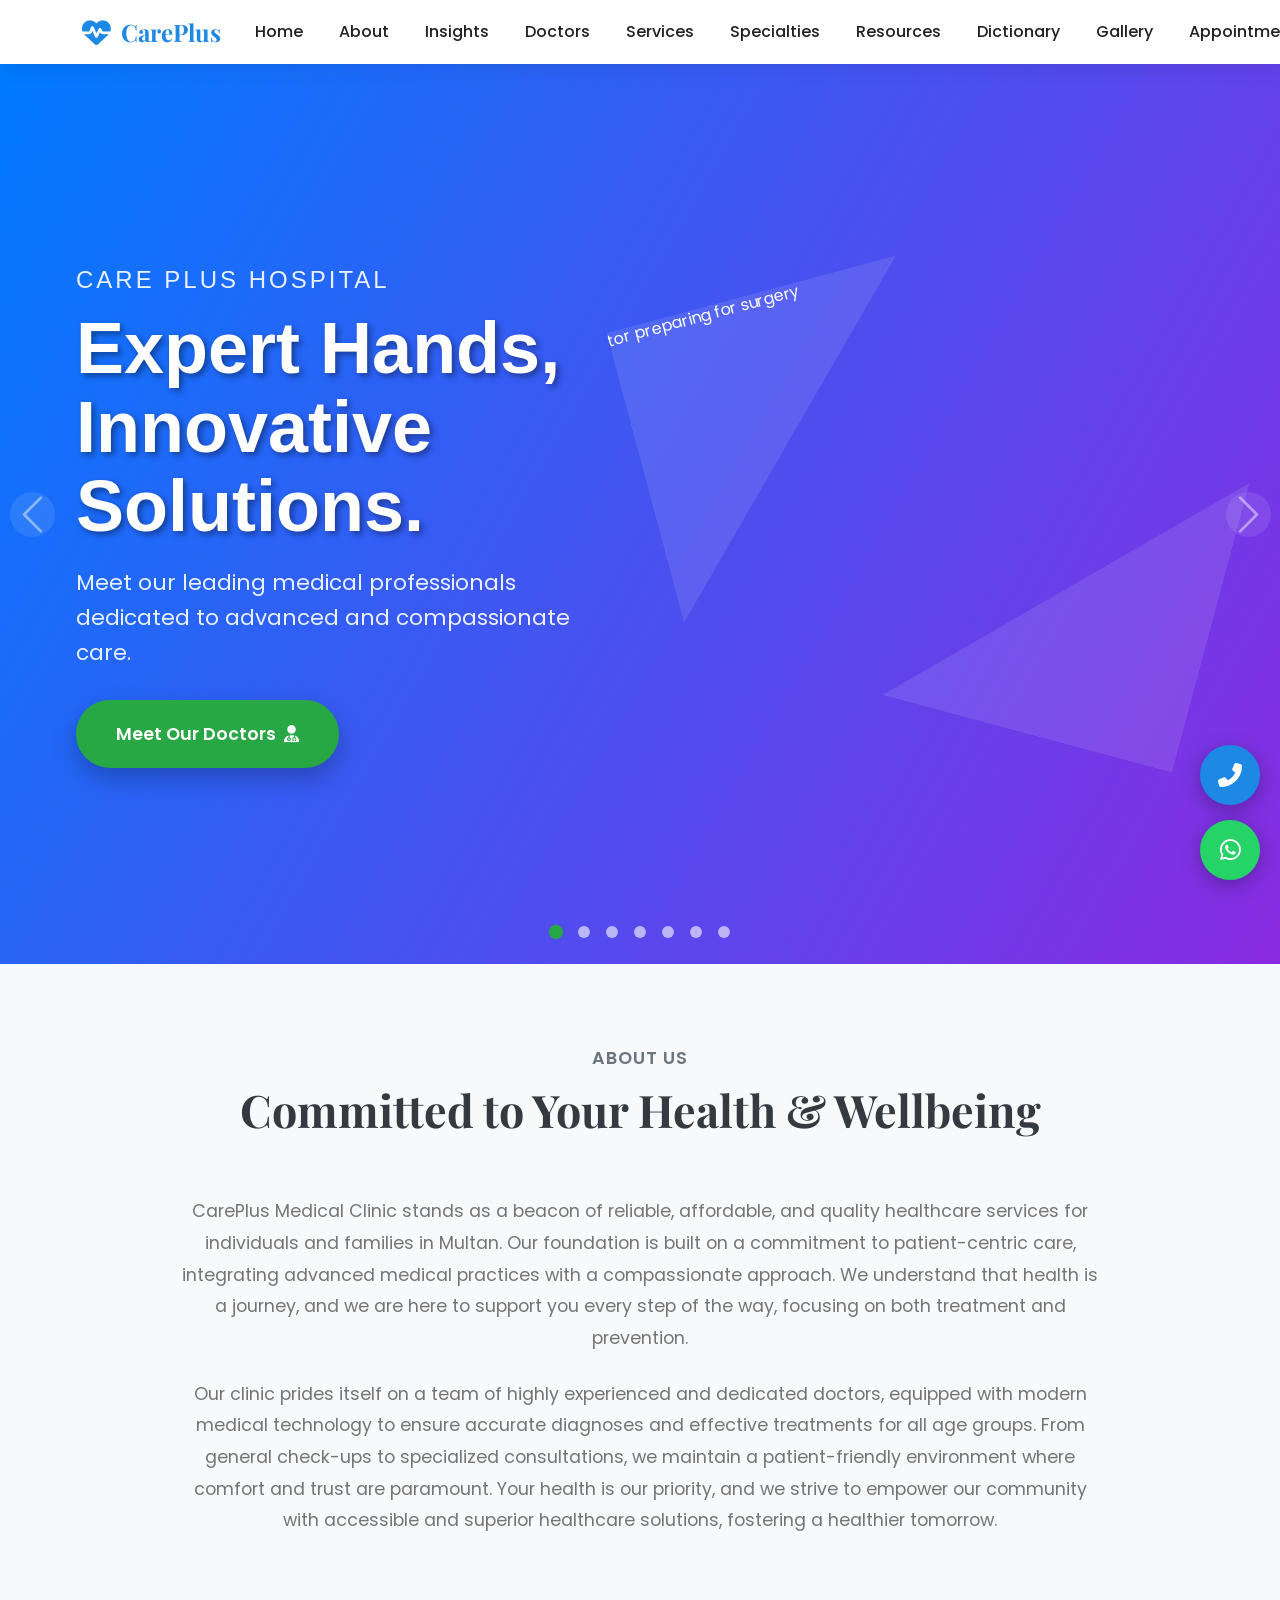
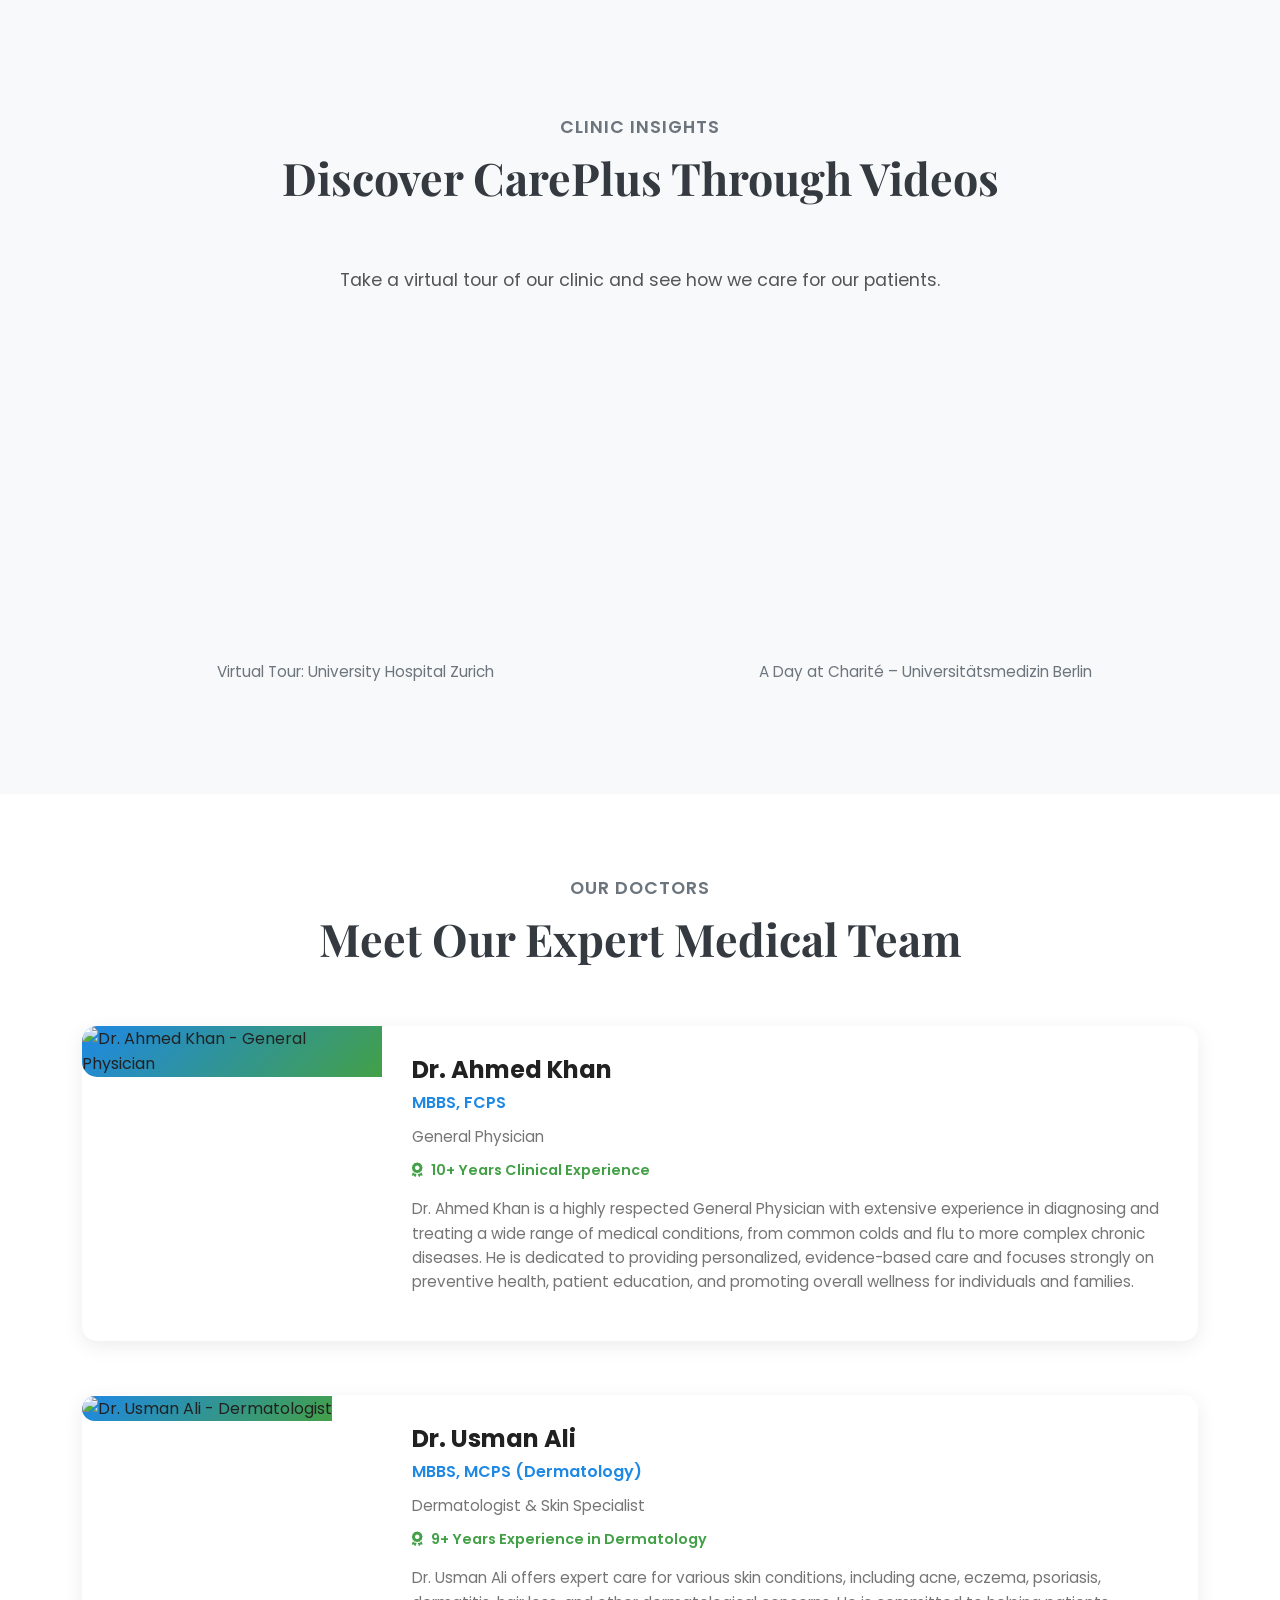
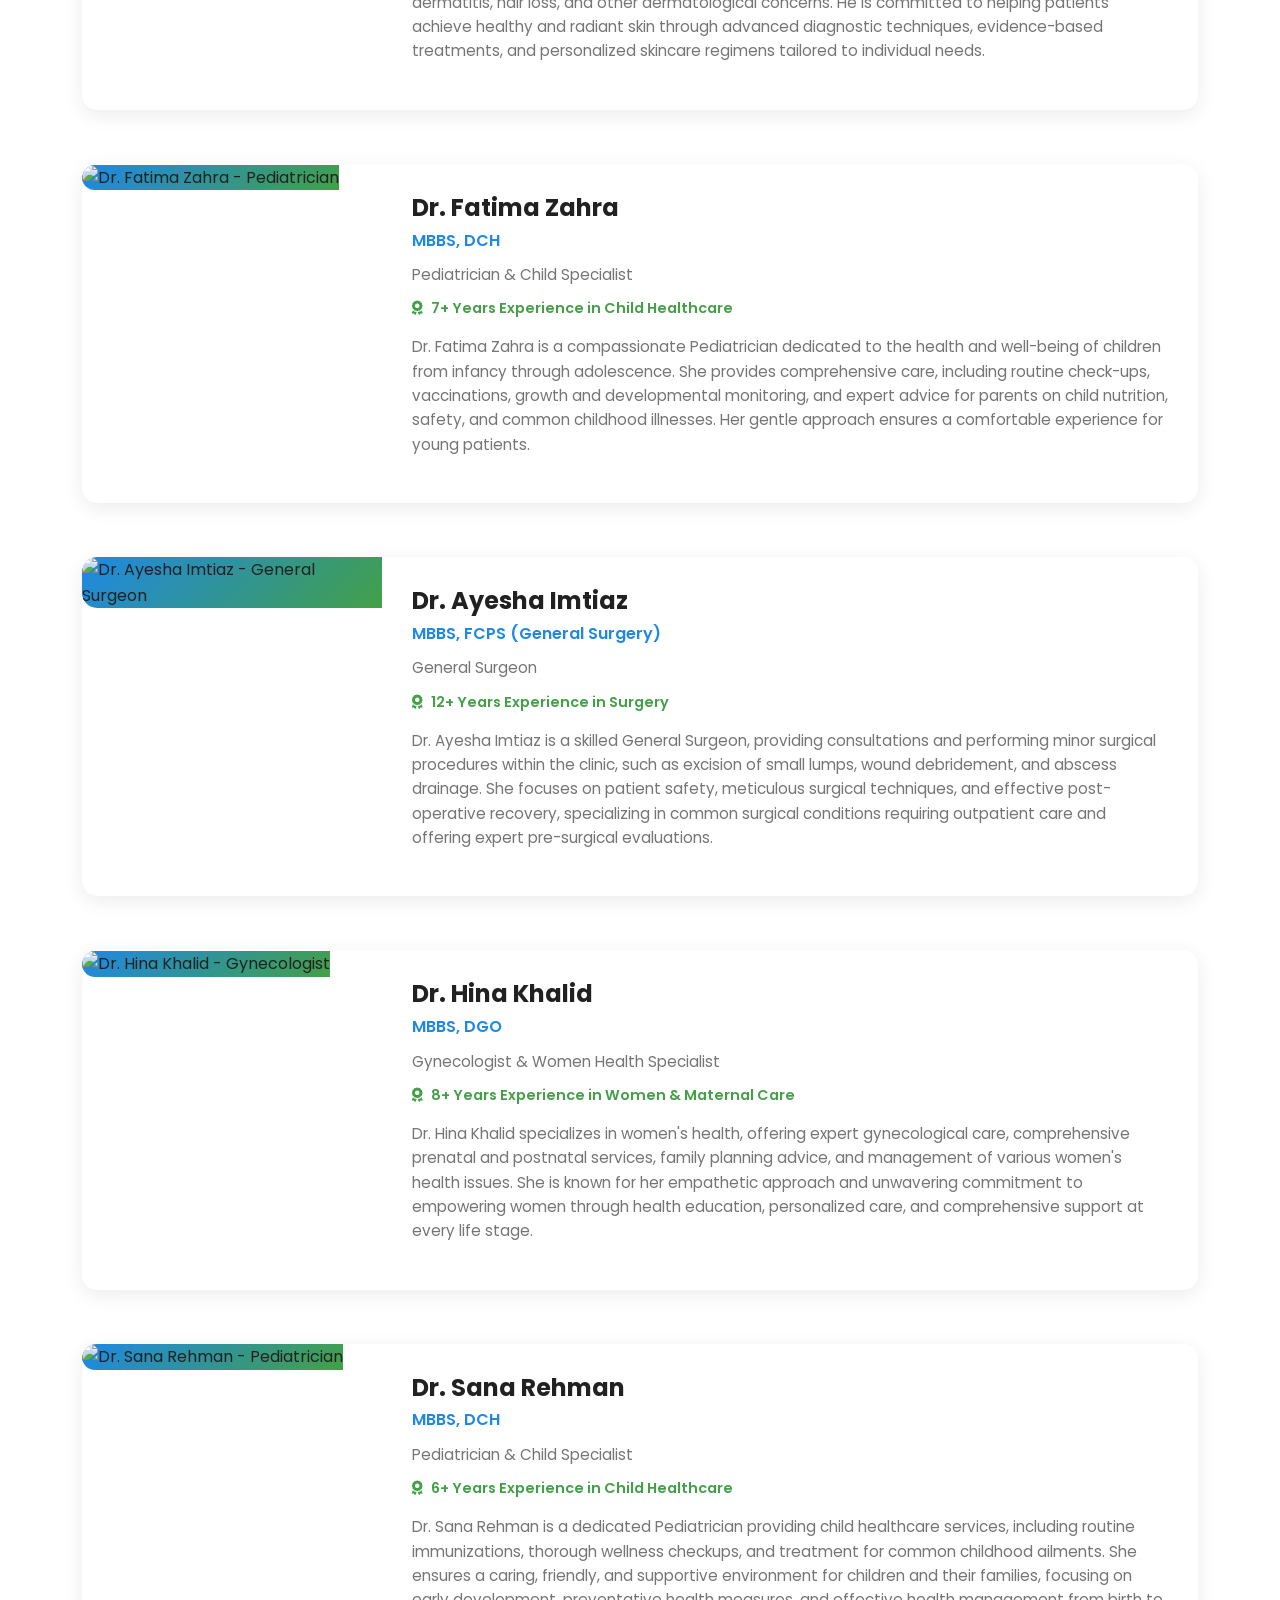
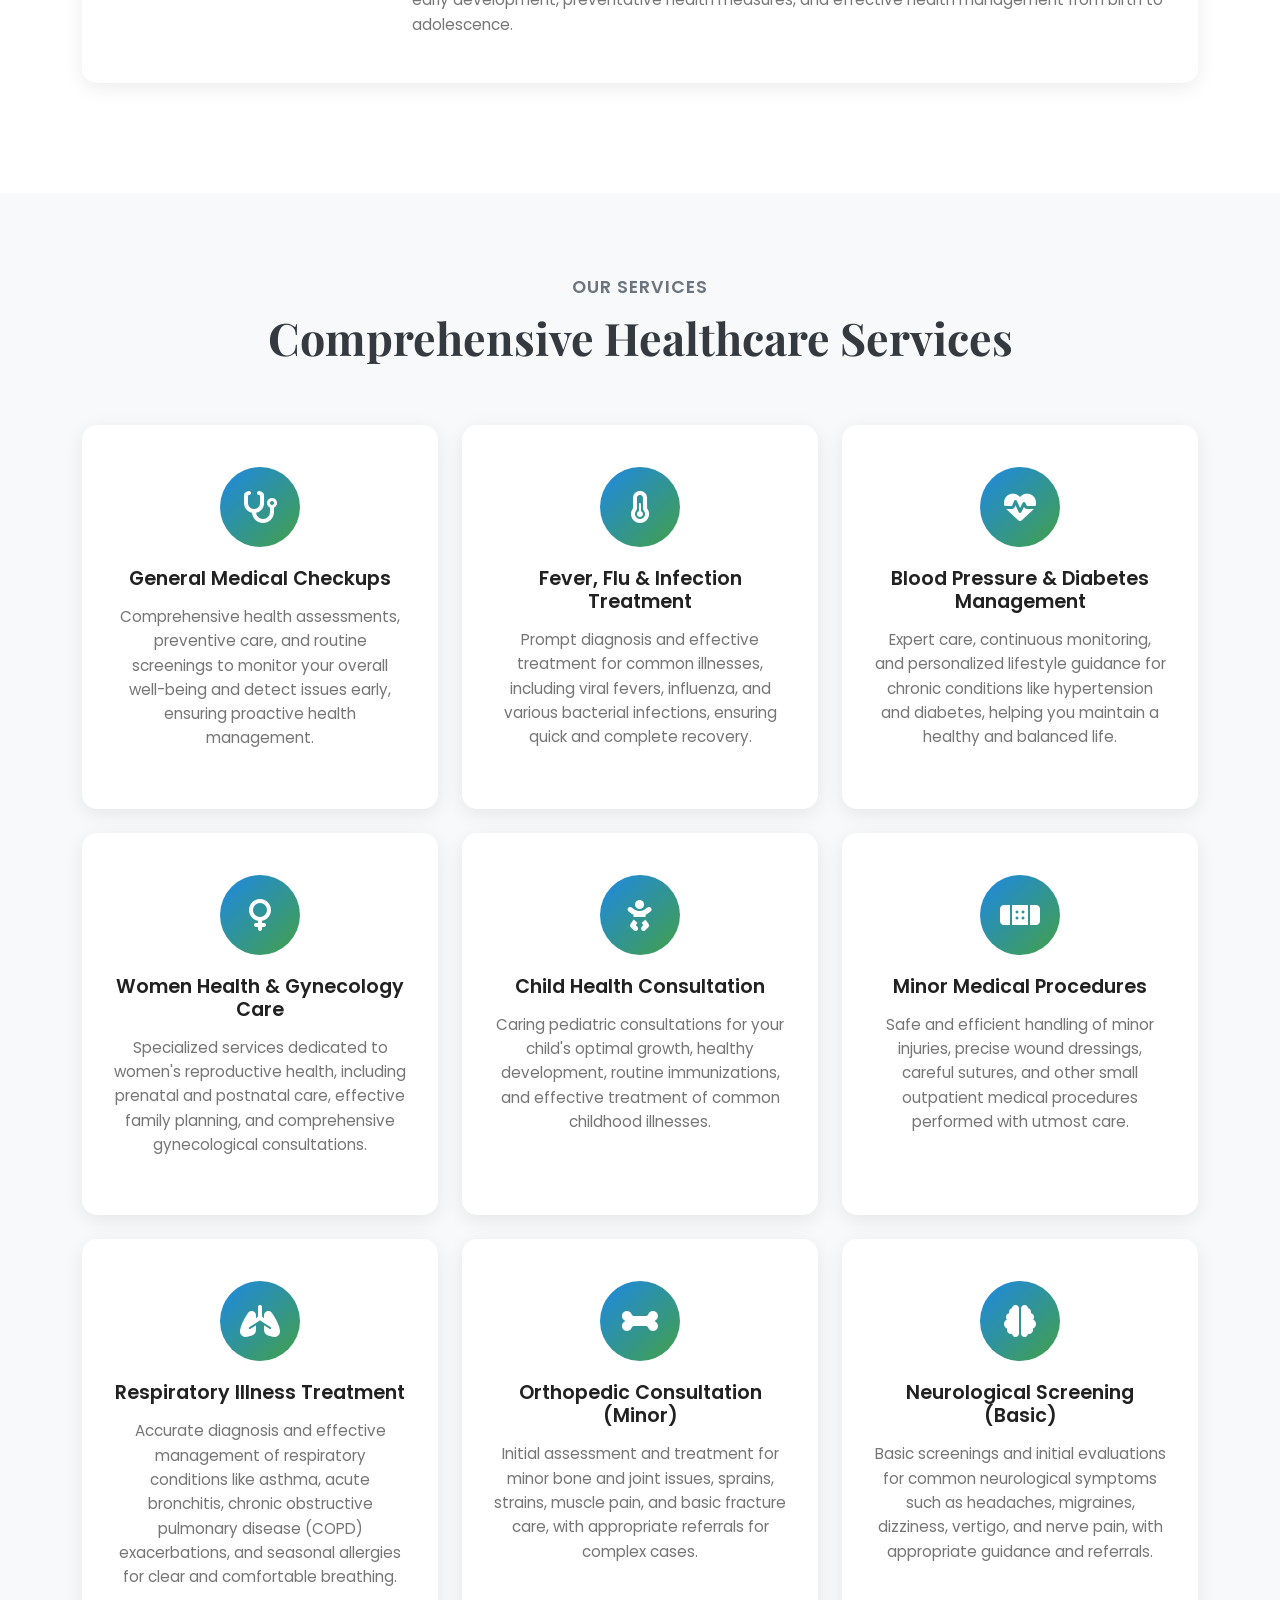
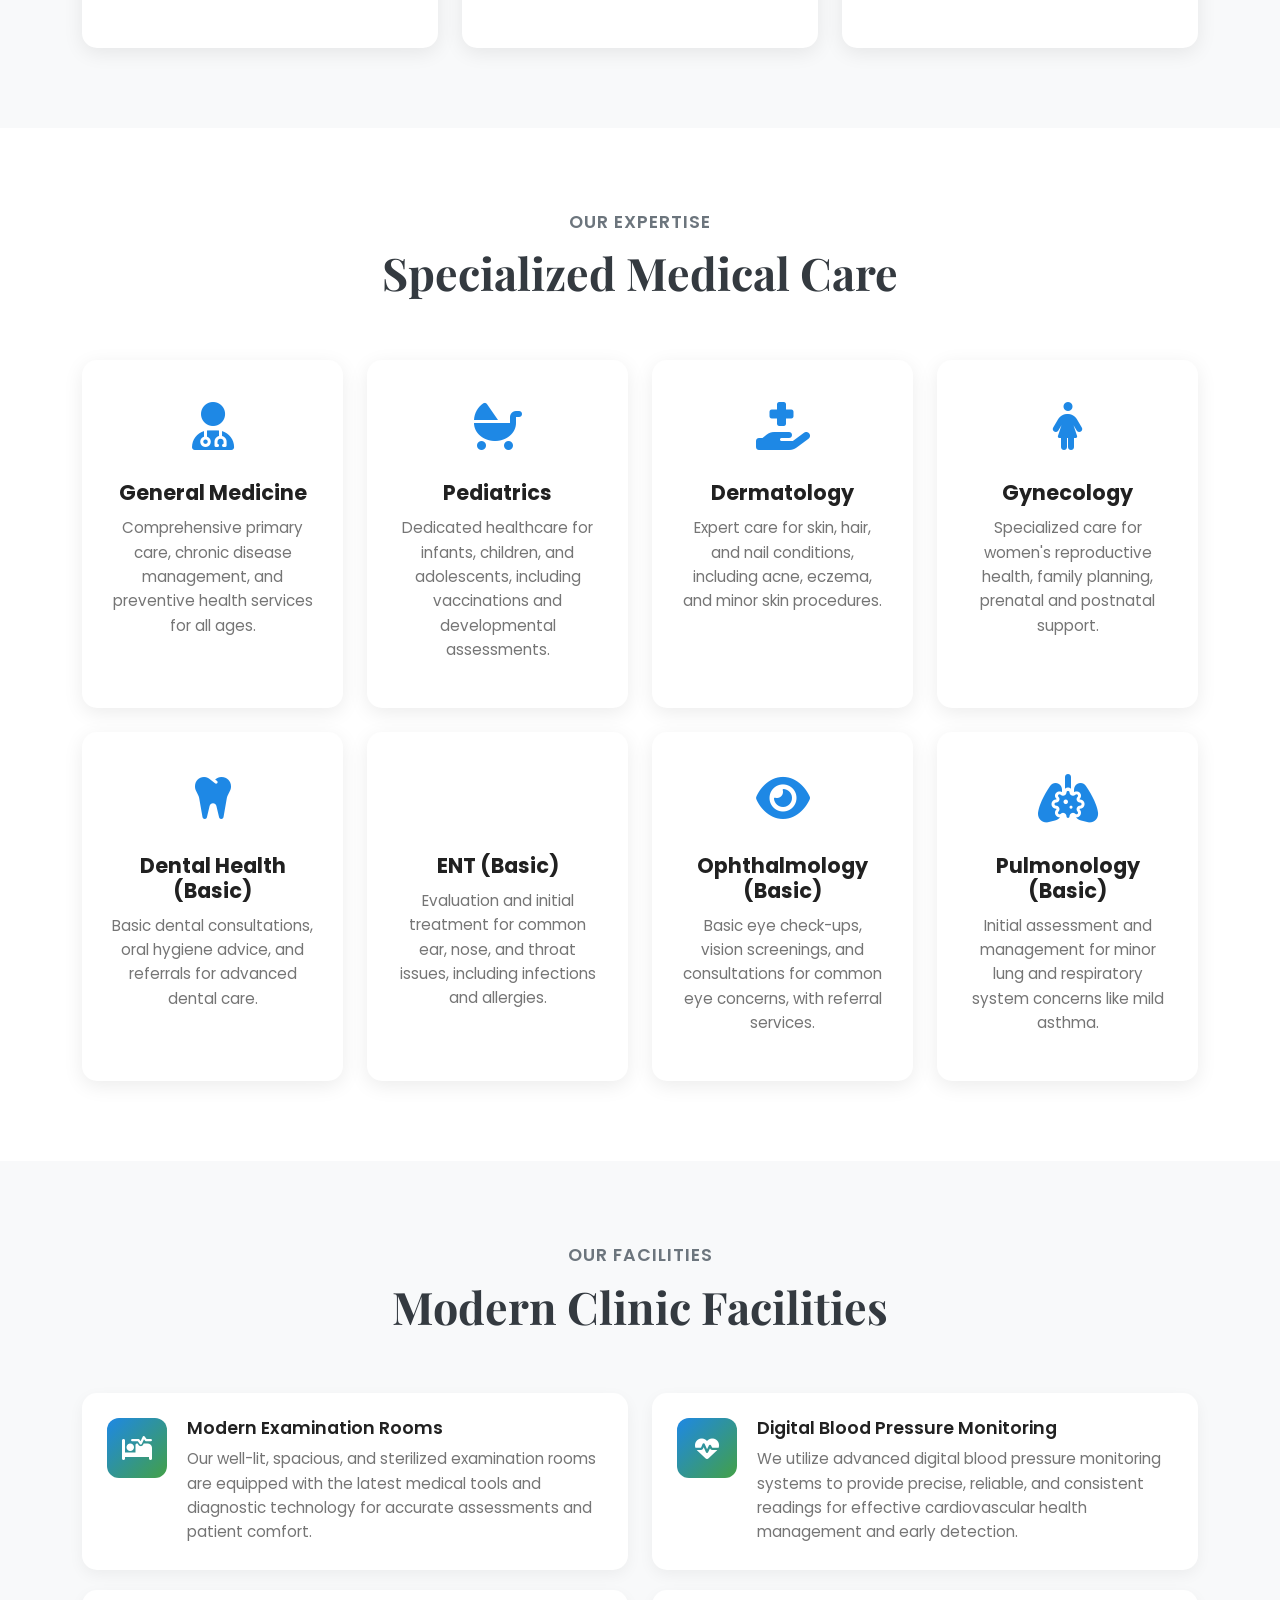
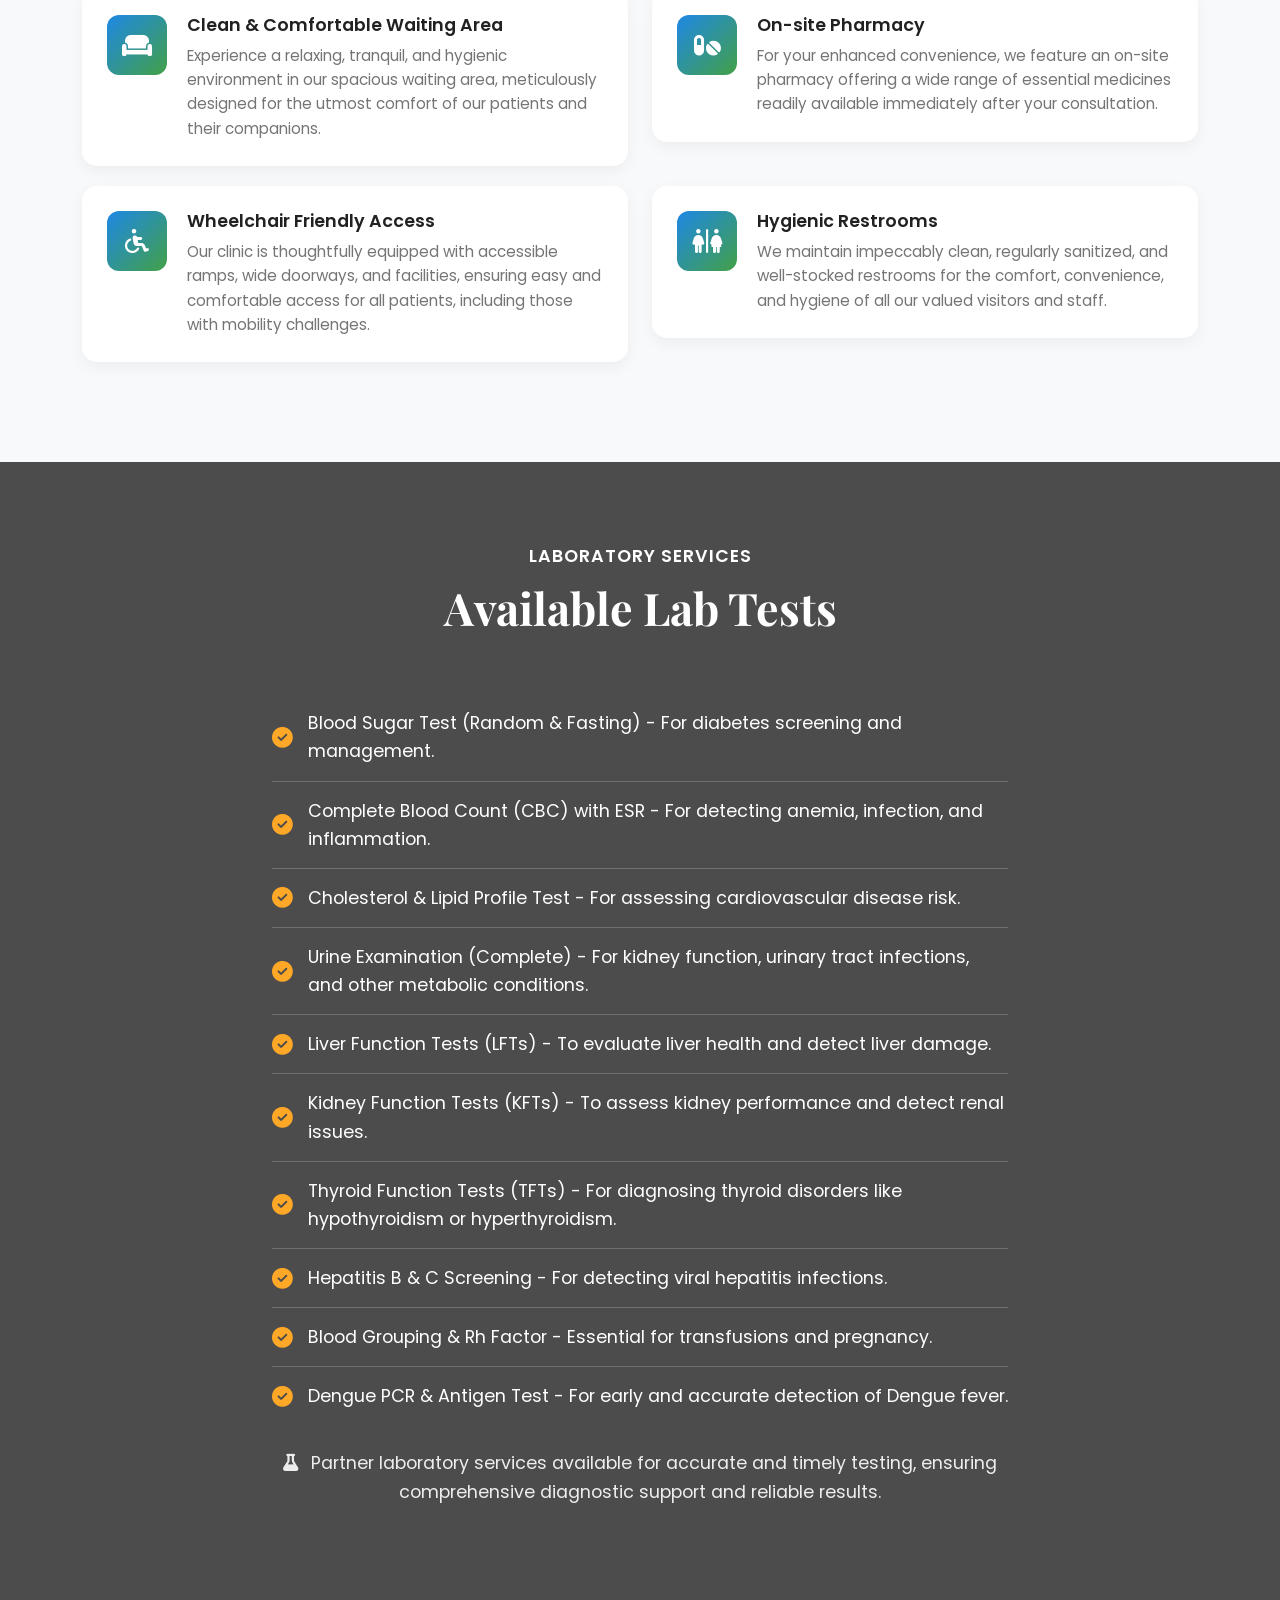
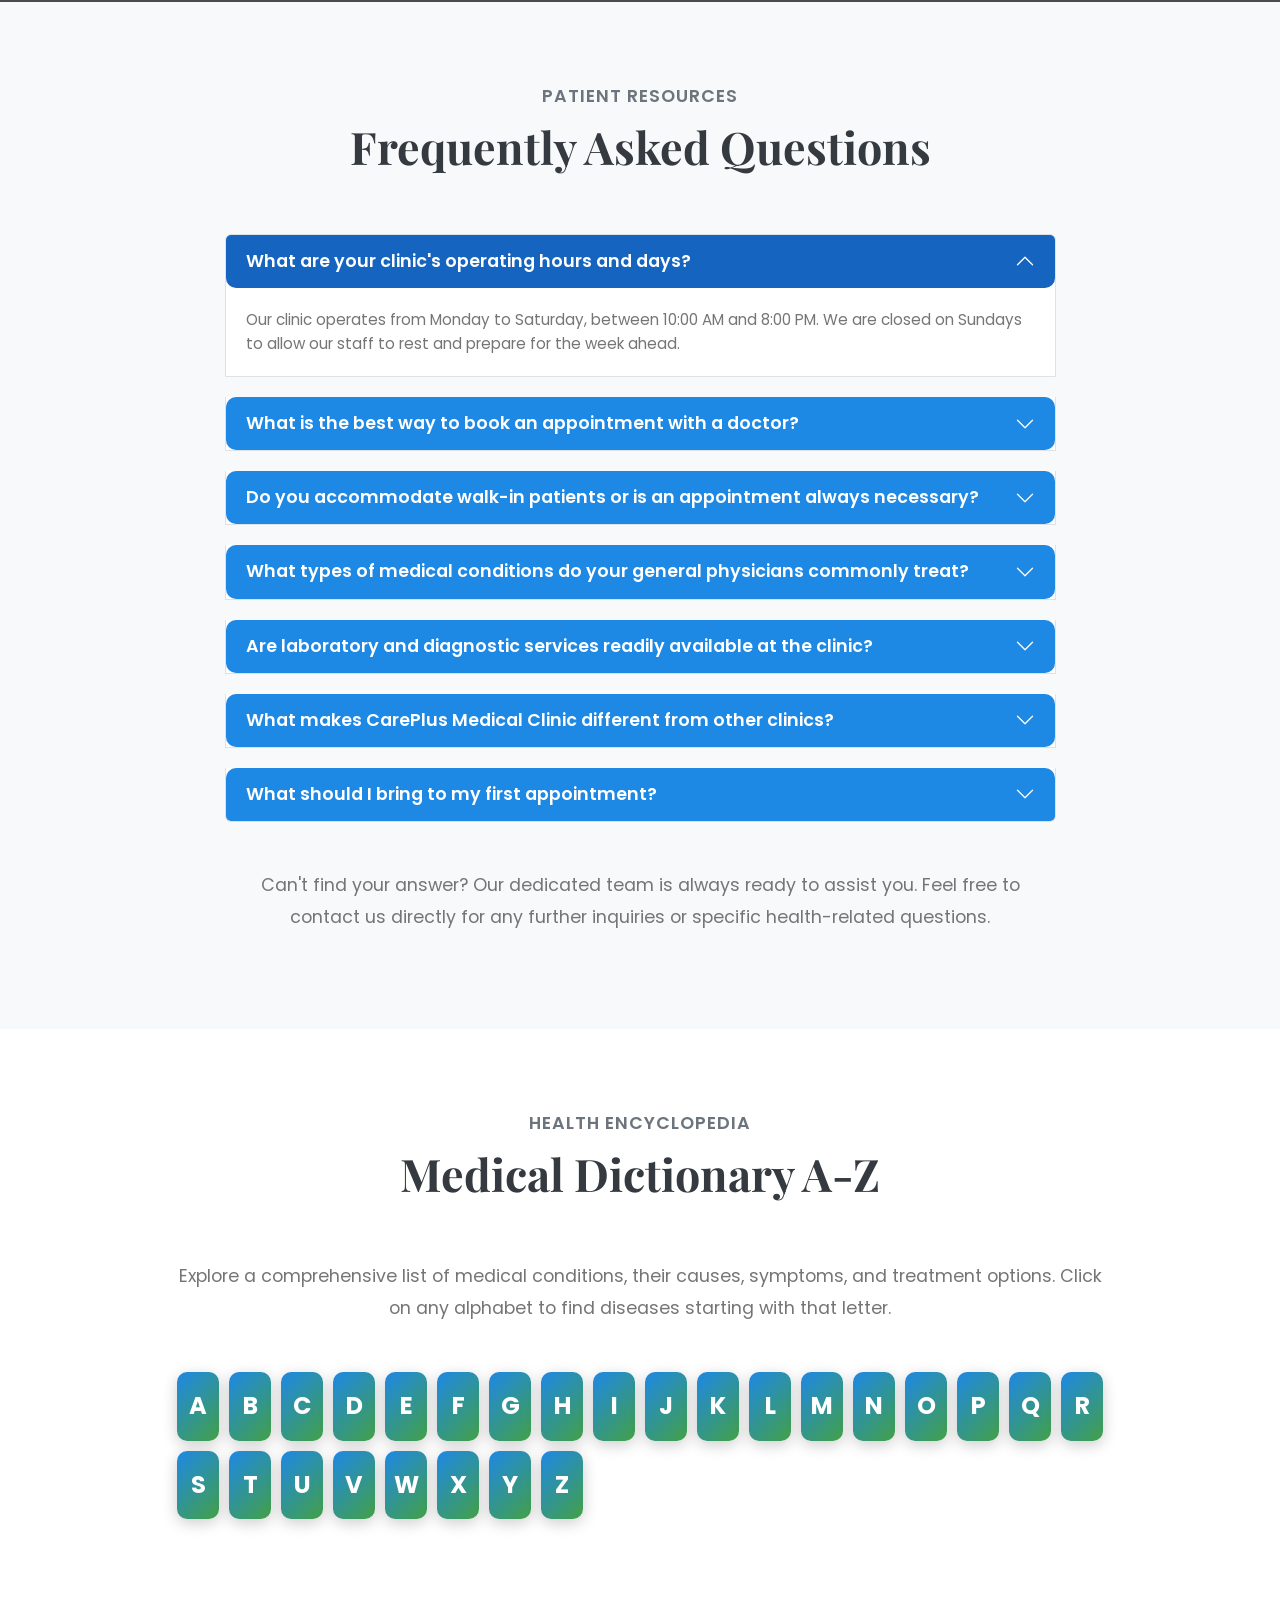
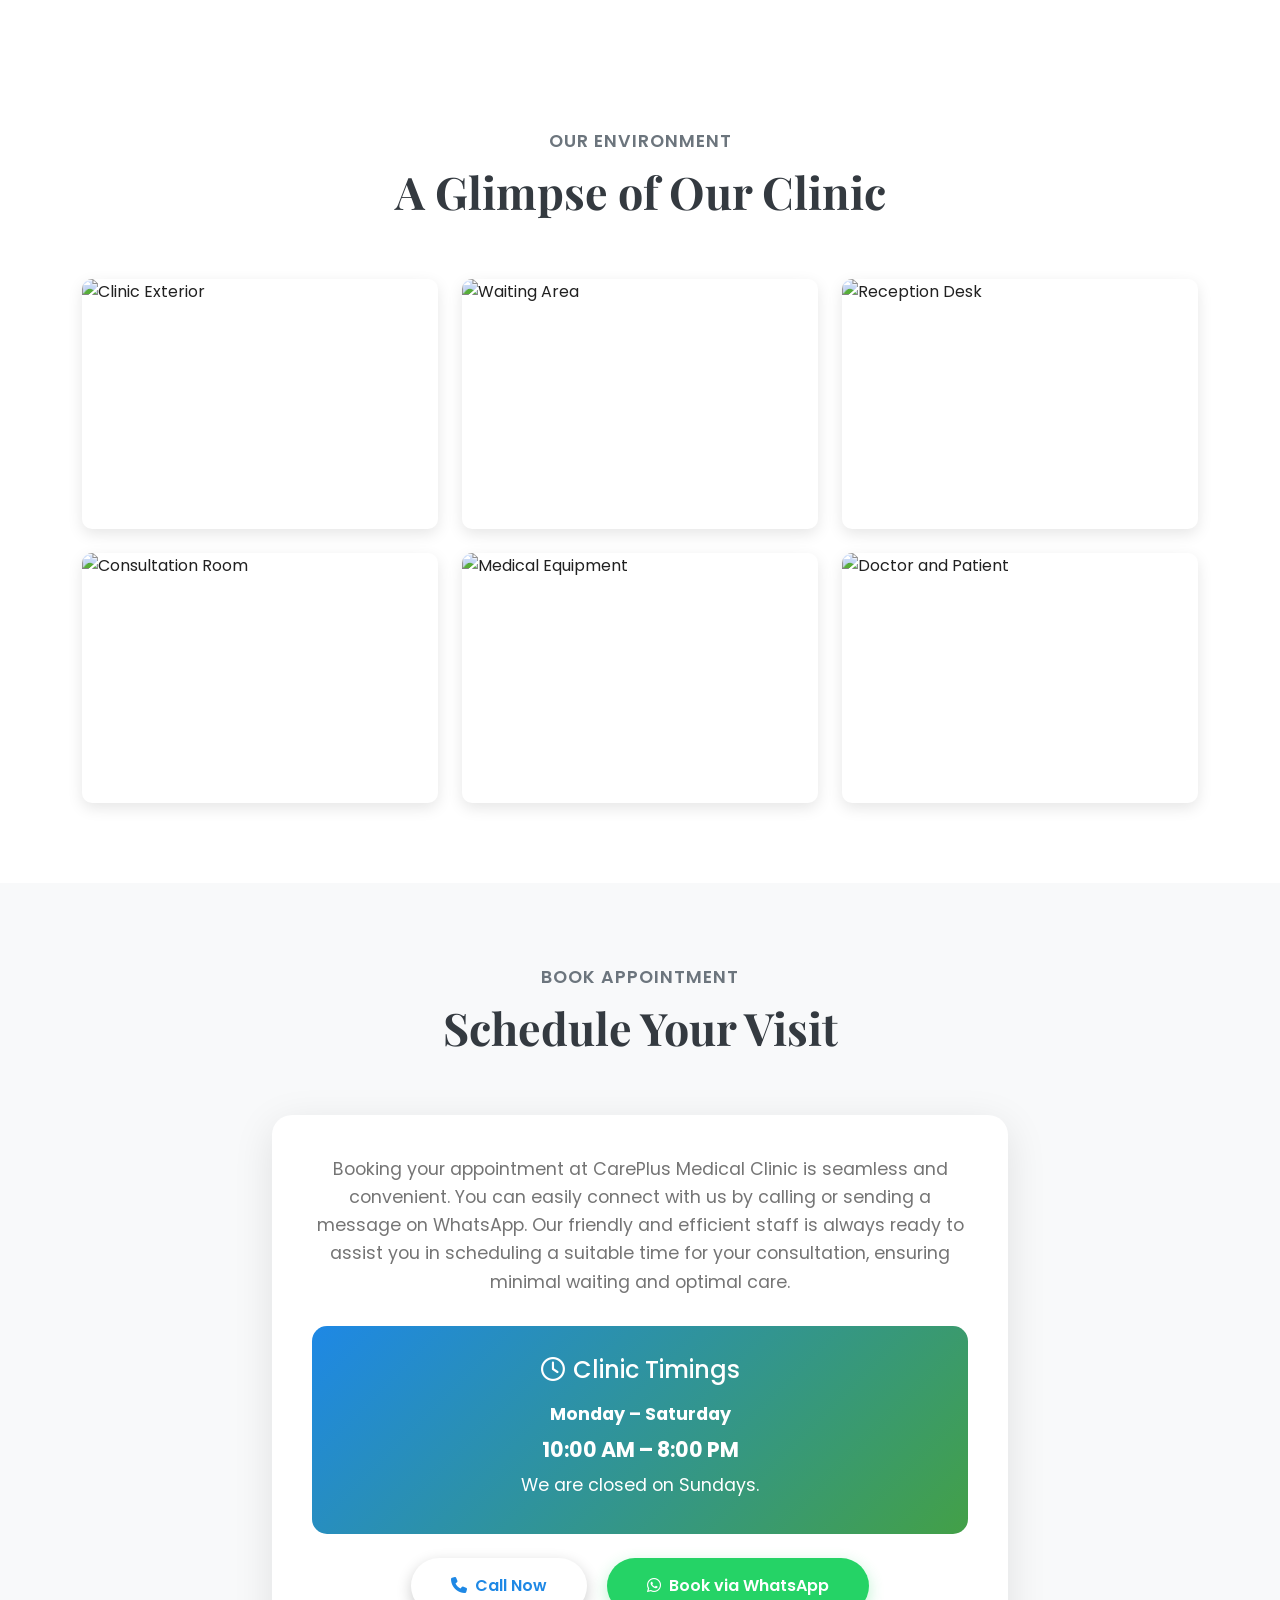
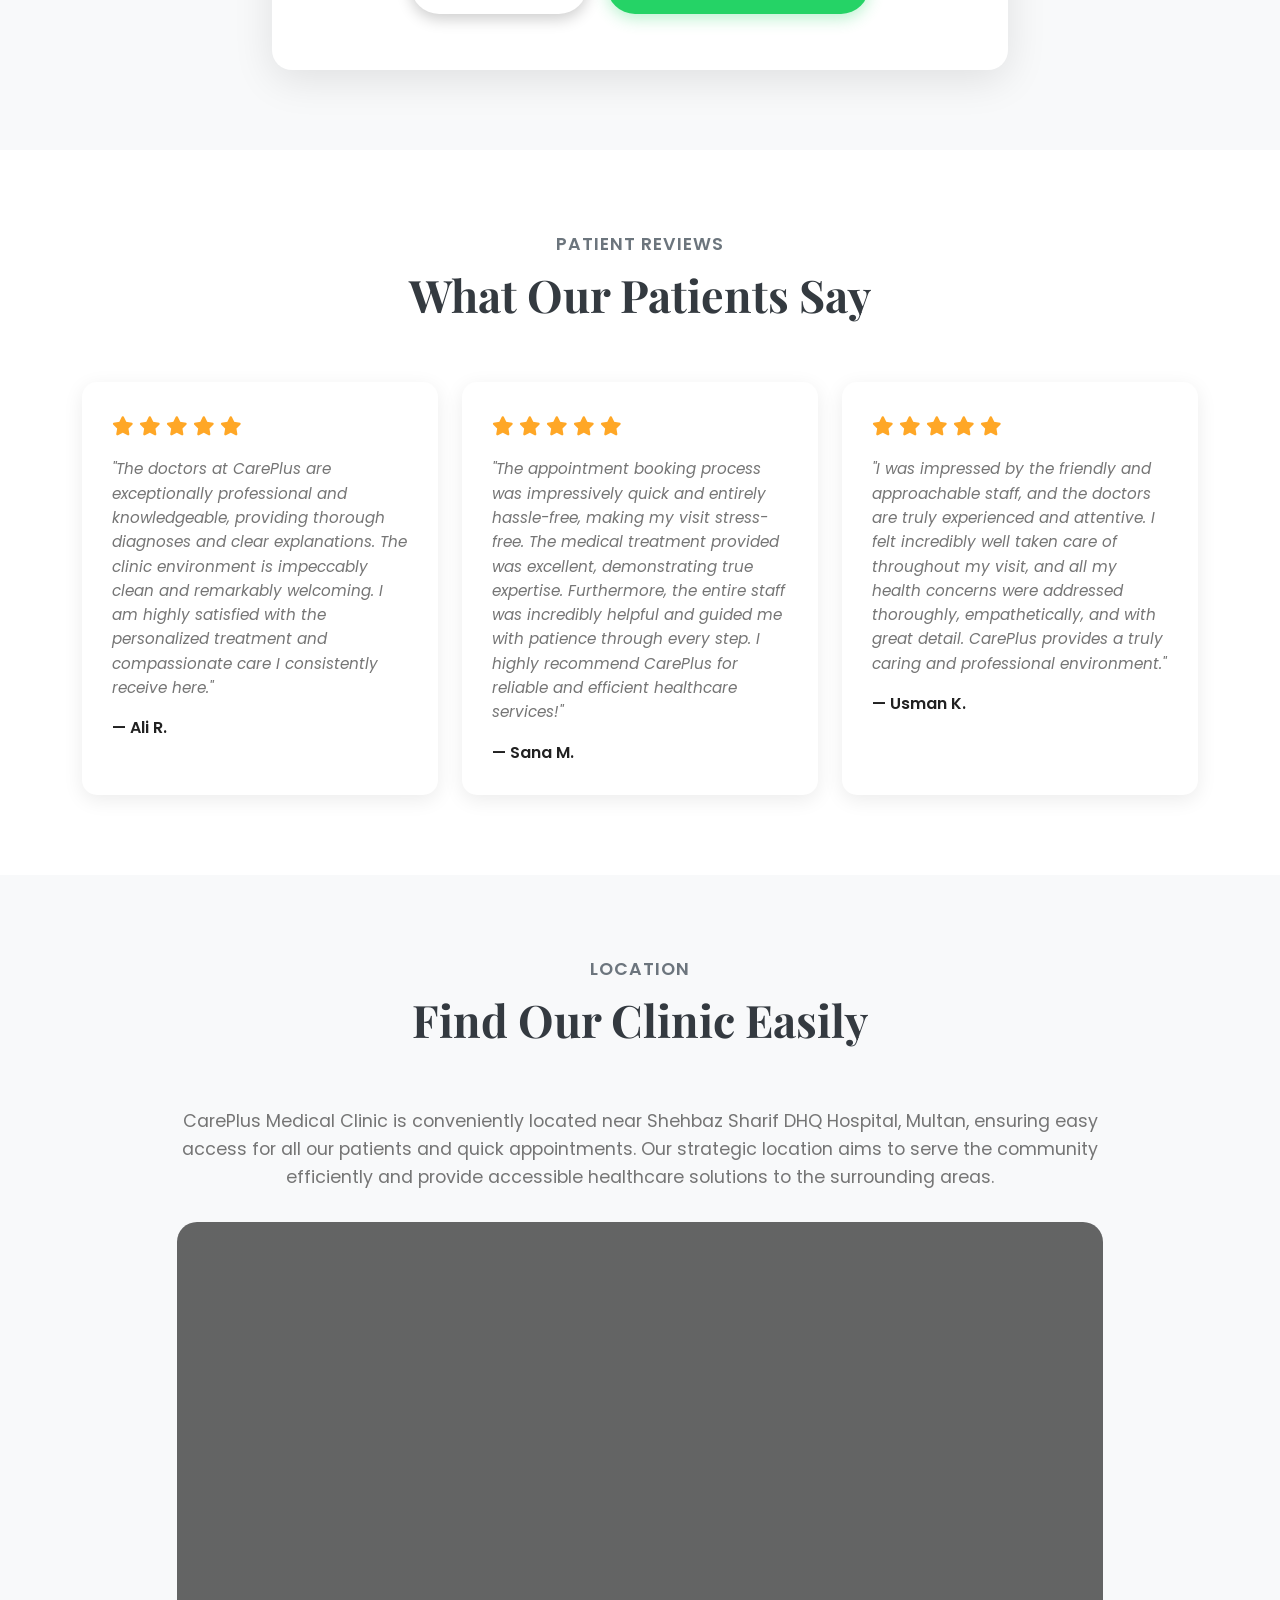
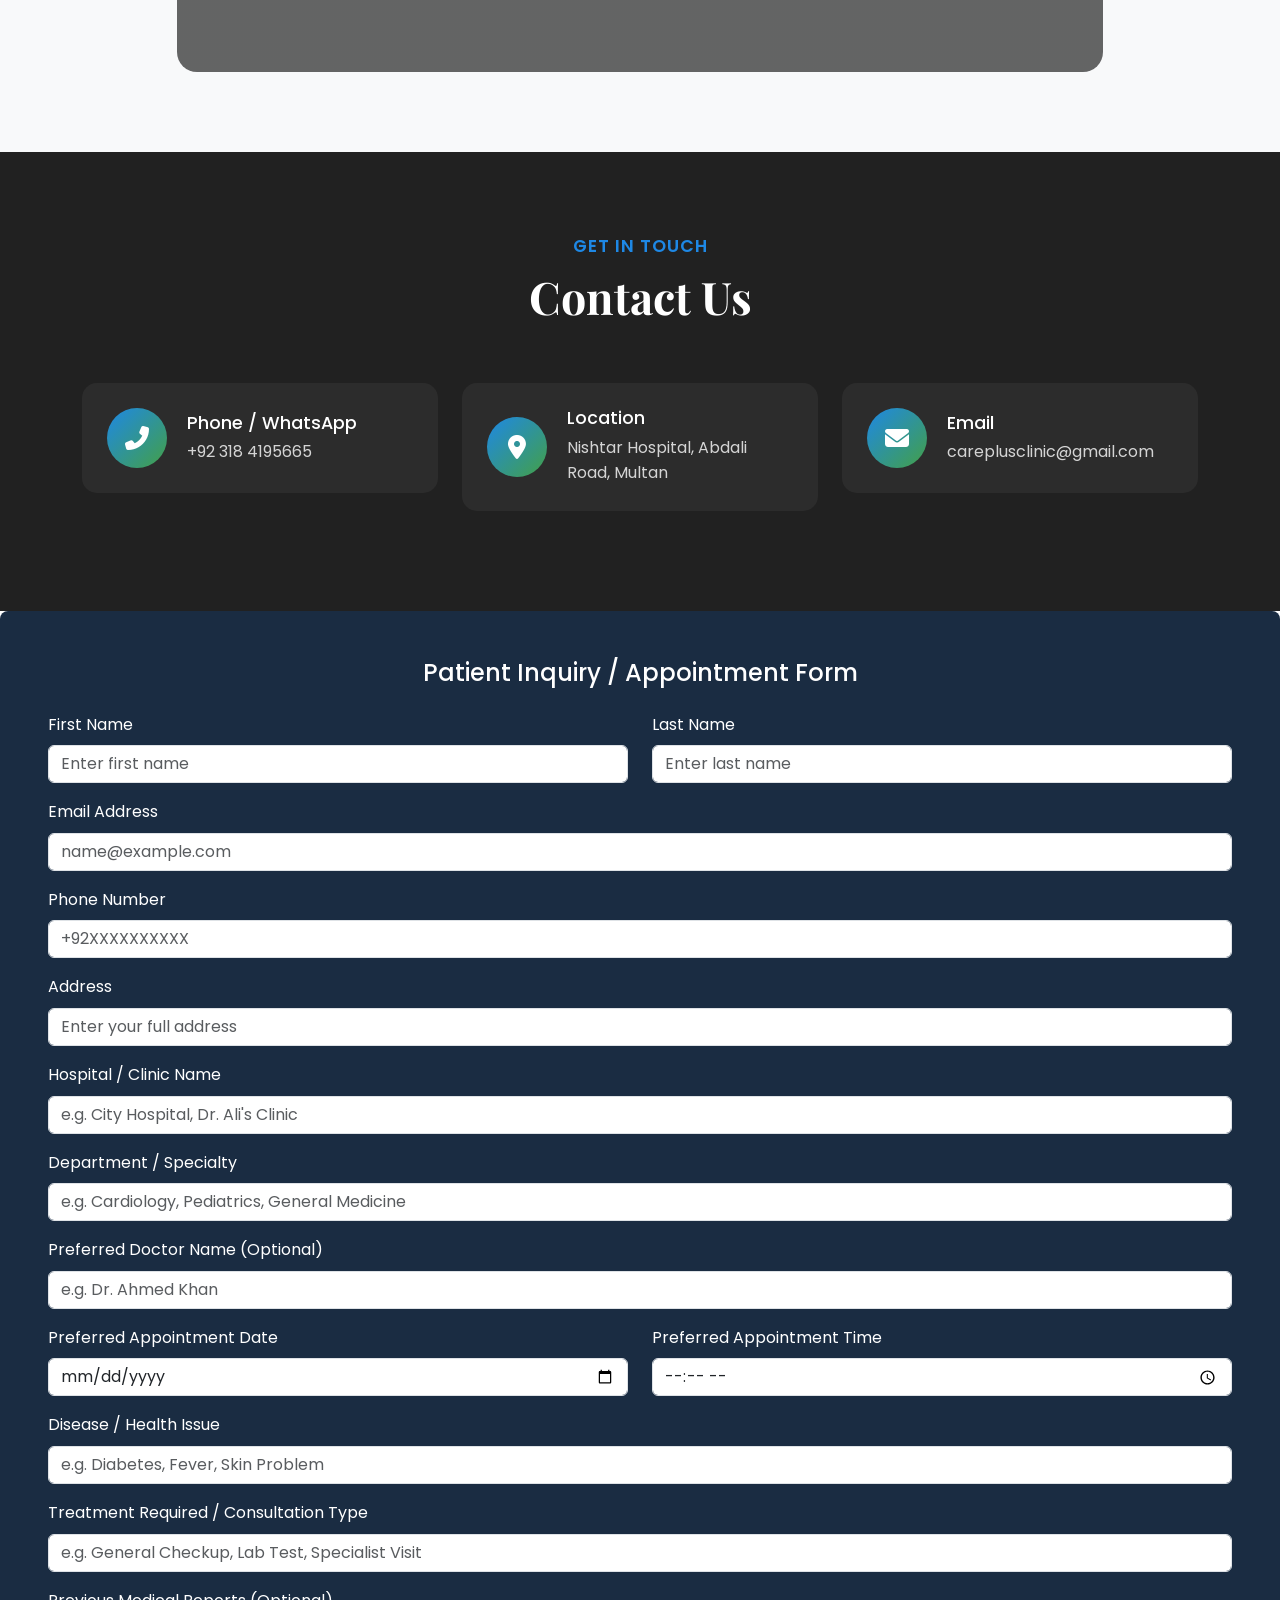
==== commit 520063ae: "Update index.html Signed-off-by: muhammadumairamir12-del <muhammadumairamir12@gmail.com>" ====
--- a/index.html
+++ b/index.html
@@ -101,75 +101,690 @@
         .nav-link:hover::after {
             width: 80%;
         }
-
-        /* Hero Section - Carousel Specific */
-        #heroCarousel {
-            min-height: 100vh;
-            display: flex;
-            align-items: center;
-            position: relative;
-            overflow: hidden;
-        }
-
-        #heroCarousel .carousel-item {
-            height: 100vh; /* Ensure carousel items take full viewport height */
-            background-size: cover;
-            background-position: center;
-            background-repeat: no-repeat;
-            display: flex;
-            align-items: center;
-            position: relative;
-        }
-        #heroCarousel .carousel-item::before {
-            content: '';
-            position: absolute;
-            top: 0;
-            left: 0;
-            right: 0;
-            bottom: 0;
-            background: rgba(0, 0, 0, 0.3); /* Slightly darker overlay for text */
-            z-index: 0;
-        }
-        #heroCarousel .carousel-caption {
-            position: relative; /* Ensure caption is above overlay */
-            z-index: 1;
-            text-align: left;
-            left: 0;
-            right: auto;
-            bottom: auto;
-            padding-bottom: 0;
-            padding-top: 0;
-            width: 100%;
-            max-width: 650px; /* Limit width of text for readability */
-        }
-
-        .hero h1 {
-            font-size: 3.5rem;
-            font-weight: 800;
-            margin-bottom: 20px;
-            text-shadow: 2px 2px 4px rgba(0,0,0,0.5);
-            color: var(--white);
-            animation: fadeInUp 1s ease;
-        }
-
-        .hero p {
-            font-size: 1.3rem;
-            margin-bottom: 30px;
-            opacity: 1;
-            color: var(--white);
-            animation: fadeInUp 1s ease 0.2s backwards;
-        }
-
-        @keyframes fadeInUp {
-            from {
-                opacity: 0;
-                transform: translateY(30px);
-            }
-            to {
-                opacity: 1;
-                transform: translateY(0);
-            }
-        }
+        /* General Variables & Base Styling */
+:root {
+    --primary-blue: #007bff;
+    --dark-purple: #6f42c1;
+    --light-cyan: #20c997;
+    --vibrant-pink: #ff69b4;
+    --deep-teal: #008080;
+    --soft-green: #28a745; /* Added for a fresh look */
+    --warm-orange: #fd7e14; /* Added for energy */
+
+    /* Gradients for each slide for distinct look */
+    --gradient-1-start: #007bff; /* Blue */
+    --gradient-1-end: #8a2be2;   /* Violet */
+
+    --gradient-2-start: #8a2be2;   /* Violet */
+    --gradient-2-end: #00bcd4;   /* Cyan */
+
+    --gradient-3-start: #00bcd4;   /* Cyan */
+    --gradient-3-end: #007bff;   /* Blue */
+
+    --gradient-4-start: #ff69b4;   /* Pink */
+    --gradient-4-end: #8a2be2;   /* Violet */
+
+    --gradient-5-start: #008080;   /* Teal */
+    --gradient-5-end: #ff69b4;   /* Pink */
+
+    --gradient-6-start: #28a745;   /* Soft Green */
+    --gradient-6-end: #00bcd4;   /* Cyan */
+
+    --gradient-7-start: #fd7e14;   /* Warm Orange */
+    --gradient-7-end: #6f42c1;   /* Dark Purple */
+
+
+    --text-white: #ffffff;
+    --text-shadow: rgba(0, 0, 0, 0.4);
+    --btn-success: #28a745;
+    --btn-hover: #218838;
+}
+
+body {
+    font-family: 'Poppins', sans-serif; /* A modern font */
+    margin: 0;
+    overflow-x: hidden; /* Prevent horizontal scroll from animations */
+}
+
+/* Overall Hero Section Container */
+#hero-ultra-modern {
+    position: relative;
+    width: 100%;
+    min-height: 100vh;
+    display: flex;
+    align-items: center;
+    justify-content: center;
+    overflow: hidden; /* Crucial for clipping and abstract elements */
+    background: linear-gradient(135deg, var(--gradient-1-start), var(--gradient-1-end)); /* Base gradient */
+    color: var(--text-white);
+}
+
+/* Abstract Global/Graph Background Elements */
+.abstract-bg-elements {
+    position: absolute;
+    width: 100%;
+    height: 100%;
+    top: 0;
+    left: 0;
+    z-index: 0; /* Keep them in the background */
+    pointer-events: none; /* Make them unclickable */
+}
+
+.abstract-node {
+    position: absolute;
+    background: rgba(255, 255, 255, 0.08);
+    border-radius: 50%;
+    opacity: 0.6;
+    animation: floatAndPulse 25s infinite ease-in-out;
+}
+
+.node-1 {
+    width: 400px; height: 400px;
+    top: -100px; left: -150px;
+    animation-delay: 0s;
+}
+.node-2 {
+    width: 300px; height: 300px;
+    bottom: -120px; right: -100px;
+    animation-delay: 8s;
+}
+.node-3 {
+    width: 200px; height: 200px;
+    top: 50%; left: 10%;
+    transform: translateY(-50%) rotate(45deg); /* Slightly off-center and rotated */
+    border-radius: 20%; /* More angular */
+    background: rgba(255, 255, 255, 0.06);
+    animation-delay: 16s;
+}
+
+.abstract-line {
+    position: absolute;
+    height: 3px;
+    background: rgba(255, 255, 255, 0.1);
+    animation: sweepLine 30s infinite linear;
+}
+
+.line-1 {
+    width: 60%;
+    top: 20%; left: -30%;
+    transform: rotate(30deg);
+    animation-delay: 5s;
+}
+.line-2 {
+    width: 70%;
+    bottom: 25%; right: -40%;
+    transform: rotate(-45deg);
+    animation-delay: 15s;
+}
+
+@keyframes floatAndPulse {
+    0% { transform: translate(0, 0) scale(1); opacity: 0.6; }
+    33% { transform: translate(40px, -30px) scale(1.05); opacity: 0.7; }
+    66% { transform: translate(-20px, 20px) scale(0.98); opacity: 0.5; }
+    100% { transform: translate(0, 0) scale(1); opacity: 0.6; }
+}
+
+@keyframes sweepLine {
+    0% { transform: translateX(-100%) rotate(30deg); opacity: 0; }
+    20% { opacity: 1; }
+    80% { opacity: 1; }
+    100% { transform: translateX(100%) rotate(30deg); opacity: 0; }
+}
+
+/* Bootstrap Carousel Overrides */
+#carePlusModernCarousel {
+    width: 100%;
+    height: 100vh;
+    position: relative;
+    z-index: 1; /* Above abstract background, below controls */
+}
+
+#carePlusModernCarousel .carousel-inner {
+    height: 100%;
+}
+
+#carePlusModernCarousel .carousel-item {
+    height: 100vh;
+    background-size: cover;
+    background-position: center;
+    background-repeat: no-repeat;
+    display: flex; /* Use flexbox for centering content */
+    align-items: center; /* Vertically center */
+    justify-content: center; /* Horizontally center */
+    position: relative;
+    padding: 0 5%; /* Padding for content */
+    box-sizing: border-box;
+    transition: transform 1.5s ease-in-out; /* Slower, smoother slide transition */
+}
+
+/* Common Caption Styling */
+#carePlusModernCarousel .hero-content-wrapper {
+    position: relative; /* Important for z-index with animations */
+    z-index: 2;
+    color: var(--text-white);
+    max-width: 1200px;
+    width: 100%;
+}
+
+#carePlusModernCarousel .hospital-name {
+    font-size: 1.5rem;
+    font-weight: 300;
+    letter-spacing: 3px;
+    margin-bottom: 10px;
+    text-transform: uppercase;
+    color: rgba(255, 255, 255, 0.9);
+    animation-duration: 0.8s;
+}
+
+#carePlusModernCarousel h1 {
+    font-size: 4.5rem;
+    font-weight: 800;
+    margin-bottom: 20px;
+    line-height: 1.1;
+    text-shadow: 3px 3px 6px var(--text-shadow);
+    animation-duration: 1s;
+}
+
+#carePlusModernCarousel p {
+    font-size: 1.35rem;
+    margin-bottom: 30px;
+    line-height: 1.6;
+    max-width: 650px; /* Limit paragraph width for readability */
+    color: rgba(255, 255, 255, 0.9);
+    animation-duration: 1.2s;
+}
+
+.btn-hero {
+    display: inline-flex; /* Use flex for icon alignment */
+    align-items: center;
+    background-color: var(--btn-success);
+    border: 2px solid var(--btn-success);
+    color: var(--text-white);
+    padding: 18px 38px;
+    font-size: 1.1rem;
+    font-weight: 600;
+    border-radius: 50px;
+    text-decoration: none;
+    transition: all 0.3s ease;
+    box-shadow: 0 10px 25px rgba(0, 0, 0, 0.25);
+    animation-duration: 1s;
+}
+
+.btn-hero:hover {
+    background-color: var(--btn-hover);
+    border-color: var(--btn-hover);
+    transform: translateY(-5px) scale(1.02);
+    box-shadow: 0 15px 35px rgba(0, 0, 0, 0.35);
+}
+
+/* Carousel Controls & Indicators */
+.carousel-control-prev, .carousel-control-next {
+    width: 5%; /* Make control area smaller */
+}
+.carousel-control-prev-icon,
+.carousel-control-next-icon {
+    background-color: rgba(255, 255, 255, 0.2);
+    border-radius: 50%;
+    width: 45px;
+    height: 45px;
+    display: flex;
+    align-items: center;
+    justify-content: center;
+    transition: background-color 0.3s ease;
+}
+.carousel-control-prev-icon:hover,
+.carousel-control-next-icon:hover {
+    background-color: rgba(255, 255, 255, 0.4);
+}
+
+.carousel-indicators [data-bs-target] {
+    background-color: var(--text-white);
+    opacity: 0.6;
+    width: 12px;
+    height: 12px;
+    border-radius: 50%;
+    margin: 0 8px;
+    transition: all 0.3s ease;
+}
+.carousel-indicators .active {
+    opacity: 1;
+    background-color: var(--btn-success);
+    transform: scale(1.2);
+}
+
+/* --- SLIDE 1: Expert Doctors & Innovative Care --- */
+.slide-design-1 {
+    background-image: linear-gradient(120deg, var(--gradient-1-start) 0%, var(--gradient-1-end) 100%);
+    /* Use a default background image if you want, and blend mode */
+    /* background-image: linear-gradient(120deg, var(--gradient-1-start) 0%, var(--gradient-1-end) 100%), url('https://images.pexels.com/photos/5407222/pexels-photo-5407222.jpeg'); */
+    /* background-blend-mode: multiply; */
+}
+.slide-design-1 .hero-text-col {
+    text-align: left;
+}
+.slide-design-1 .hero-image-col {
+    position: relative;
+    height: 450px; /* Fixed height for image column */
+    display: flex;
+    align-items: center;
+    justify-content: center;
+}
+
+.triangle-img-container {
+    position: absolute;
+    width: 300px;
+    height: 300px;
+    overflow: hidden; /* Important for clip-path */
+    background-color: rgba(255, 255, 255, 0.1);
+    box-shadow: 0 10px 30px rgba(0, 0, 0, 0.3);
+    transition: transform 0.4s ease;
+}
+.triangle-img-container:hover {
+    transform: scale(1.05) rotate(5deg);
+}
+
+.triangle-left {
+    top: 0; left: 0;
+    clip-path: polygon(0% 0%, 100% 0%, 0% 100%); /* Top-left triangle */
+    transform: rotate(-15deg); /* Artistic rotation */
+}
+.triangle-right {
+    bottom: 0; right: 0;
+    clip-path: polygon(100% 0%, 100% 100%, 0% 100%); /* Bottom-right triangle */
+    transform: rotate(15deg); /* Artistic rotation */
+}
+
+.triangle-img-container img {
+    width: 150%; /* Make image larger to fill triangle */
+    height: 150%;
+    object-fit: cover;
+    transform: translate(-20%, -20%); /* Adjust image position within clip */
+}
+/* Specific adjustments for triangle images */
+.triangle-clip-left {
+    transform: translate(-10%, -10%);
+}
+.triangle-clip-right {
+    transform: translate(0%, -30%); /* Adjust for other image */
+}
+
+
+/* --- SLIDE 2: Modern Diagnostics & Technology --- */
+.slide-design-2 {
+    background-image: linear-gradient(45deg, var(--gradient-2-start) 0%, var(--gradient-2-end) 100%);
+    /* background-image: linear-gradient(45deg, var(--gradient-2-start) 0%, var(--gradient-2-end) 100%), url('https://images.pexels.com/photos/3912983/pexels-photo-3912983.jpeg'); */
+    /* background-blend-mode: multiply; */
+}
+.slide-design-2 .hero-content-wrapper {
+    text-align: center;
+}
+.slide-design-2 h1 {
+    font-size: 3.8rem;
+    max-width: 800px;
+    margin-left: auto;
+    margin-right: auto;
+}
+.slide-design-2 .lead {
+    font-size: 1.5rem;
+    max-width: 700px;
+    margin: 20px auto 40px auto;
+}
+
+.slide-2-grid-images {
+    display: flex;
+    gap: 30px; /* Space between cards */
+}
+.grid-img-card {
+    background: rgba(255, 255, 255, 0.15);
+    border-radius: 15px;
+    padding: 20px;
+    box-shadow: 0 8px 20px rgba(0, 0, 0, 0.2);
+    transition: all 0.3s ease;
+    border: 1px solid rgba(255, 255, 255, 0.2);
+    backdrop-filter: blur(5px); /* Glassmorphism effect */
+    height: 100%; /* Ensure equal height */
+    display: flex;
+    flex-direction: column;
+    align-items: center;
+    justify-content: center;
+}
+.grid-img-card:hover {
+    transform: translateY(-10px) scale(1.02);
+    box-shadow: 0 15px 35px rgba(0, 0, 0, 0.3);
+}
+.grid-img-card img {
+    width: 120px;
+    height: 120px;
+    object-fit: cover;
+    border-radius: 50%;
+    border: 4px solid var(--text-white);
+    margin-bottom: 15px;
+}
+.grid-img-card p {
+    font-size: 1.1rem;
+    font-weight: 600;
+    margin-bottom: 0;
+    color: var(--text-white);
+    max-width: 100%;
+}
+
+
+/* --- SLIDE 3: Compassionate Care for Children --- */
+.slide-design-3 {
+    background-image: linear-gradient(160deg, var(--gradient-3-start) 0%, var(--gradient-3-end) 100%);
+    /* background-image: linear-gradient(160deg, var(--gradient-3-start) 0%, var(--gradient-3-end) 100%), url('https://images.pexels.com/photos/3825584/pexels-photo-3825584.jpeg'); */
+    /* background-blend-mode: multiply; */
+}
+.slide-design-3 .hero-text-col {
+    order: 2; /* Text on right for this slide */
+    text-align: right;
+}
+.slide-design-3 .hero-text-col p {
+    margin-left: auto; /* Align paragraph to right */
+}
+.slide-design-3 .hero-image-col {
+    order: 1; /* Images on left for this slide */
+    position: relative;
+    height: 500px;
+    display: flex;
+    flex-direction: column;
+    justify-content: space-around;
+    align-items: center;
+}
+
+.diag-container {
+    position: relative;
+    width: 80%; /* Width relative to column */
+    height: 220px;
+    overflow: hidden;
+    background-color: rgba(255, 255, 255, 0.15);
+    box-shadow: 0 10px 30px rgba(0, 0, 0, 0.3);
+    border: 1px solid rgba(255, 255, 255, 0.2);
+    transition: transform 0.4s ease;
+}
+.diag-container:hover {
+    transform: scale(1.03);
+}
+
+.diag-top {
+    clip-path: polygon(0% 0%, 100% 0%, 85% 100%, 15% 100%); /* Trapezoid */
+    transform: rotate(-8deg); /* Diagonal slant */
+}
+.diag-bottom {
+    clip-path: polygon(15% 0%, 85% 0%, 100% 100%, 0% 100%); /* Inverse trapezoid */
+    transform: rotate(8deg); /* Opposite diagonal slant */
+}
+
+.diag-container img {
+    width: 100%;
+    height: 100%;
+    object-fit: cover;
+}
+
+/* --- SLIDE 4: Our Dedicated Healthcare Team --- */
+.slide-design-4 {
+    background-image: linear-gradient(135deg, var(--gradient-4-start) 0%, var(--gradient-4-end) 100%);
+    /* background-image: linear-gradient(135deg, var(--gradient-4-start) 0%, var(--gradient-4-end) 100%), url('https://images.pexels.com/photos/4226152/pexels-photo-4226152.jpeg'); */
+    /* background-blend-mode: multiply; */
+}
+.slide-design-4 .lead {
+    max-width: 800px;
+}
+.slide-4-image-grid {
+    position: relative; /* For overlapping effect */
+}
+.overlay-card {
+    position: relative;
+    background: rgba(255, 255, 255, 0.15);
+    border-radius: 15px;
+    padding: 10px;
+    box-shadow: 0 12px 30px rgba(0, 0, 0, 0.3);
+    border: 1px solid rgba(255, 255, 255, 0.2);
+    backdrop-filter: blur(8px);
+    transition: all 0.3s ease;
+    overflow: hidden;
+}
+.overlay-card:hover {
+    transform: translateY(-15px) scale(1.03);
+    box-shadow: 0 20px 40px rgba(0, 0, 0, 0.4);
+}
+.overlay-card.shifted {
+    margin-top: 50px; /* Shift the middle card down */
+}
+.overlay-card img {
+    border-radius: 10px;
+    filter: brightness(0.9);
+}
+.overlay-card .card-text {
+    position: absolute;
+    bottom: 0;
+    left: 0;
+    width: 100%;
+    background: linear-gradient(transparent, rgba(0,0,0,0.7));
+    color: var(--text-white);
+    padding: 20px 15px 10px 15px;
+    font-size: 1.1rem;
+    font-weight: 600;
+    text-align: center;
+    pointer-events: none; /* Do not block interaction with parent */
+}
+
+/* --- SLIDE 5: Advanced Procedures & Patient Interaction --- */
+.slide-design-5 {
+    background-image: linear-gradient(100deg, var(--gradient-5-start) 0%, var(--gradient-5-end) 100%);
+    /* background-image: linear-gradient(100deg, var(--gradient-5-start) 0%, var(--gradient-5-end) 100%), url('https://images.pexels.com/photos/4056713/pexels-photo-4056713.jpeg'); */
+    /* background-blend-mode: multiply; */
+}
+.slide-design-5 .hero-text-col {
+    text-align: left;
+}
+.slide-design-5 .hero-image-col {
+    display: flex;
+    align-items: center;
+    justify-content: center;
+    height: 500px; /* Fixed height for image column */
+}
+.photo-grid {
+    display: grid;
+    grid-template-columns: repeat(2, 1fr);
+    grid-template-rows: repeat(2, 1fr);
+    gap: 15px;
+    width: 100%;
+    max-width: 500px; /* Limit grid size */
+}
+.grid-item {
+    overflow: hidden;
+    border-radius: 15px;
+    box-shadow: 0 8px 20px rgba(0, 0, 0, 0.25);
+    background-color: rgba(255, 255, 255, 0.1);
+    transition: transform 0.3s ease;
+}
+.grid-item:hover {
+    transform: translateY(-5px) scale(1.02);
+}
+.grid-item img {
+    width: 100%;
+    height: 100%;
+    object-fit: cover;
+    display: block;
+    filter: brightness(0.9);
+}
+.grid-item.item-lg {
+    grid-column: 1 / 3; /* Large item spans full width */
+    height: 250px; /* Specific height for large item */
+}
+.grid-item.item-sm-1, .grid-item.item-sm-2 {
+    height: 200px; /* Specific height for small items */
+}
+
+/* --- SLIDE 6: Modern Facilities & Inviting Environment --- */
+.slide-design-6 {
+    background-image: linear-gradient(145deg, var(--gradient-6-start) 0%, var(--gradient-6-end) 100%);
+    /* background-image: linear-gradient(145deg, var(--gradient-6-start) 0%, var(--gradient-6-end) 100%), url('https://images.pexels.com/photos/4226165/pexels-photo-4226165.jpeg'); */
+    /* background-blend-mode: multiply; */
+}
+.slide-6-images-stack {
+    display: flex;
+    flex-direction: column;
+    align-items: center;
+    gap: 30px;
+}
+.slide-6-images-stack img {
+    border: 3px solid rgba(255, 255, 255, 0.3);
+    transition: transform 0.3s ease;
+}
+.slide-6-images-stack img:hover {
+    transform: scale(1.03);
+}
+
+/* --- SLIDE 7: Advanced Monitoring & Personalized Doctor Interaction --- */
+.slide-design-7 {
+    background-image: linear-gradient(110deg, var(--gradient-7-start) 0%, var(--gradient-7-end) 100%);
+    /* background-image: linear-gradient(110deg, var(--gradient-7-start) 0%, var(--gradient-7-end) 100%), url('https://images.pexels.com/photos/4226126/pexels-photo-4226126.jpeg'); */
+    /* background-blend-mode: multiply; */
+}
+.slide-design-7 .hero-image-col {
+    display: flex;
+    align-items: center;
+    justify-content: center;
+    height: 500px;
+}
+.stacked-images {
+    display: flex;
+    flex-direction: column;
+    gap: 20px;
+    width: 100%;
+    max-width: 400px; /* Limit width */
+}
+.stacked-images img {
+    border: 3px solid rgba(255, 255, 255, 0.3);
+    transition: transform 0.3s ease;
+}
+.stacked-images img:hover {
+    transform: translateX(10px);
+}
+
+
+/* Responsive Adjustments */
+@media (max-width: 1200px) {
+    #carePlusModernCarousel h1 { font-size: 3.8rem; }
+    #carePlusModernCarousel p { font-size: 1.2rem; }
+    .btn-hero { padding: 16px 30px; font-size: 1rem; }
+    .triangle-img-container { width: 250px; height: 250px; }
+    .slide-design-1 .hero-image-col { height: 400px; }
+    .grid-img-card img { width: 100px; height: 100px; }
+    .grid-img-card p { font-size: 1rem; }
+    .diag-container { height: 180px; }
+    .overlay-card.shifted { margin-top: 30px; }
+    .slide-5-images, .slide-7-images { height: 400px; }
+    .grid-item.item-lg { height: 200px; }
+    .grid-item.item-sm-1, .grid-item.item-sm-2 { height: 160px; }
+    .slide-6-images-stack img { max-width: 90%; }
+    .stacked-images img { max-width: 100%; }
+}
+
+@media (max-width: 992px) {
+    #carePlusModernCarousel h1 { font-size: 3rem; }
+    #carePlusModernCarousel p { font-size: 1rem; max-width: 90%; margin-left: auto; margin-right: auto;}
+    #carePlusModernCarousel .hospital-name { font-size: 1.2rem; letter-spacing: 2px; }
+    .btn-hero { padding: 14px 25px; font-size: 0.95rem; }
+
+    .slide-design-1 .hero-text-col,
+    .slide-design-3 .hero-text-col,
+    .slide-design-5 .hero-text-col,
+    .slide-design-7 .hero-text-col {
+        order: 1 !important; /* Text always on top for mobile */
+        text-align: center;
+        margin-bottom: 40px;
+    }
+    .slide-design-1 .hero-image-col,
+    .slide-design-3 .hero-image-col,
+    .slide-design-5 .hero-image-col,
+    .slide-design-7 .hero-image-col {
+        order: 2 !important; /* Images always below text for mobile */
+        height: auto;
+        flex-direction: row; /* Stack images horizontally if possible */
+        justify-content: space-around;
+        padding: 0 20px;
+    }
+    .triangle-img-container, .diag-container {
+        position: relative;
+        transform: none !important; /* Remove specific rotations for mobile */
+        width: 48%; /* Adjust width for side-by-side */
+        height: 200px;
+        clip-path: none !important; /* Remove clip-path for simpler rectangle on mobile */
+        border-radius: 10px;
+        margin-bottom: 20px;
+    }
+    .triangle-img-container img, .diag-container img {
+        width: 100%; height: 100%; transform: none; /* Reset image transform */
+    }
+    .slide-2-grid-images {
+        flex-wrap: wrap; /* Allow cards to wrap */
+        justify-content: center;
+    }
+    .slide-2-grid-images .col-md-4 {
+        flex: 0 0 45%; /* Two cards per row */
+        max-width: 45%;
+    }
+    .slide-4-image-grid .col-lg-4 {
+        flex: 0 0 90%; /* One card per row */
+        max-width: 90%;
+    }
+    .overlay-card.shifted { margin-top: 0; } /* Reset shifted margin */
+
+    .abstract-node, .abstract-line {
+        display: none; /* Hide background animations on smaller screens */
+    }
+    .photo-grid {
+        grid-template-columns: 1fr; /* Single column grid for small screens */
+        grid-template-rows: auto;
+        max-width: 90%;
+    }
+    .grid-item.item-lg, .grid-item.item-sm-1, .grid-item.item-sm-2 {
+        grid-column: 1 / 2;
+        height: 200px;
+    }
+    .slide-6-images-stack img {
+        width: 100%;
+        max-width: 400px; /* Constraint width on small screens */
+    }
+    .stacked-images {
+        max-width: 90%;
+    }
+}
+
+@media (max-width: 768px) {
+    #carePlusModernCarousel h1 { font-size: 2.5rem; margin-bottom: 15px;}
+    #carePlusModernCarousel p { font-size: 0.95rem; margin-bottom: 25px;}
+    .btn-hero { padding: 12px 20px; font-size: 0.9rem; }
+    .triangle-img-container, .diag-container {
+        width: 90%; /* Single column images */
+        margin-bottom: 20px;
+        height: 250px;
+    }
+    .slide-design-1 .hero-image-col,
+    .slide-design-3 .hero-image-col {
+        flex-direction: column;
+    }
+    .slide-2-grid-images .col-md-4 {
+        flex: 0 0 90%; /* One card per row */
+        max-width: 90%;
+    }
+    .overlay-card {
+        padding: 5px;
+    }
+    .overlay-card .card-text {
+        font-size: 1rem;
+        padding: 15px 10px 5px 10px;
+    }
+}
+
+@media (max-width: 576px) {
+    #carePlusModernCarousel h1 { font-size: 2rem; }
+    #carePlusModernCarousel .hospital-name { font-size: 1rem; letter-spacing: 1px;}
+    #carePlusModernCarousel p { font-size: 0.85rem; }
+}
 
         /* Buttons */
         .btn-primary-custom {
@@ -247,41 +862,84 @@
             color: var(--gray);
         }
         
-        /* Video Section */
-        .video-section {
-            background: var(--dark);
-            color: var(--white);
-            padding-top: 60px; /* Reduced padding-top */
-            padding-bottom: 60px; /* Reduced padding-bottom */
-        }
-        .video-section .section-title h2,
-        .video-section .section-title .subtitle {
-            color: var(--white);
-        }
-        .video-container {
-            position: relative;
-            width: 100%;
-            padding-bottom: 56.25%; /* 16:9 Aspect Ratio */
-            height: 0;
-            overflow: hidden;
-            border-radius: 15px;
-            box-shadow: 0 10px 30px rgba(0,0,0,0.5);
-            margin-bottom: 20px; /* Added margin for spacing between videos */
-        }
-        .video-container iframe {
-            position: absolute;
-            top: 0;
-            left: 0;
-            width: 100%;
-            height: 100%;
-            border: 0;
-        }
-        .video-description {
-            font-size: 1.1rem;
-            line-height: 1.7;
-            color: rgba(255,255,255,0.8);
-        }
-
+       /* Add these styles to your existing CSS file if they are not already there */
+.video-section {
+    padding: 80px 0; /* Adjust as needed */
+    background-color: #f8f9fa; /* Light background for the section */
+}
+
+.section-title {
+    text-align: center;
+    margin-bottom: 60px;
+}
+
+.section-title .subtitle {
+    font-size: 1.1rem;
+    color: #6c757d; /* Gray color */
+    margin-bottom: 10px;
+    text-transform: uppercase;
+    letter-spacing: 1px;
+}
+
+.section-title h2 {
+    font-size: 2.8rem;
+    font-weight: 700;
+    color: #343a40; /* Darker text color */
+    margin-bottom: 0;
+}
+
+.video-description {
+    font-size: 1.1rem;
+    color: #555;
+    line-height: 1.8;
+}
+
+.video-container {
+    position: relative;
+    padding-bottom: 56.25%; /* 16:9 aspect ratio */
+    height: 0;
+    overflow: hidden;
+    margin-bottom: 20px;
+    border-radius: 10px;
+    box-shadow: 0 10px 30px rgba(0, 0, 0, 0.1);
+    background-color: #000; /* Placeholder background */
+}
+
+.video-container iframe {
+    position: absolute;
+    top: 0;
+    left: 0;
+    width: 100%;
+    height: 100%;
+    border: 0;
+}
+
+.video-caption {
+    text-align: center;
+    font-size: 0.95rem;
+    color: #6c757d;
+    margin-top: -10px; /* Adjust spacing */
+    margin-bottom: 30px; /* Space between video sections */
+}
+.video-section iframe {
+  width: 100%;
+  height: 100%;
+  border-radius: 12px;
+}
+
+
+/* Responsive adjustments for video section */
+@media (max-width: 768px) {
+    .section-title h2 {
+        font-size: 2rem;
+    }
+    .video-description {
+        font-size: 1rem;
+    }
+    .video-caption {
+        font-size: 0.85rem;
+    }
+}
 
         /* Doctors Section */
         .doctor-profile-row {
@@ -1061,146 +1719,225 @@
     </nav>
 
     <main>
-        <section id="hero">
-  <div id="heroCarousel" class="carousel slide carousel-fade" data-bs-ride="carousel" data-bs-interval="4000">
+        <!-- Is CDN ko apne HTML ke <head> section mein add karna mat bhoolna, animations ke liye! -->
+<link rel="stylesheet" href="https://cdnjs.cloudflare.com/ajax/libs/animate.css/4.1.1/animate.min.css" />
+<!-- Font Awesome for icons -->
+<link rel="stylesheet" href="https://cdnjs.cloudflare.com/ajax/libs/font-awesome/6.5.1/css/all.min.css" integrity="sha512-DTOQO9RWCH3ppGqcWaEA1BIZOC6xxalwEsw9c2QQeAIftl+Vegovlnee1c9QX4TctnWMn13TZye+giMm8e2LwA==" crossorigin="anonymous" referrerpolicy="no-referrer" />
+
+
+<section id="hero-ultra-modern">
+  <!-- Abstract Global/Graph Elements (common for all slides) -->
+  <div class="abstract-bg-elements">
+    <div class="abstract-node node-1"></div>
+    <div class="abstract-node node-2"></div>
+    <div class="abstract-node node-3"></div>
+    <div class="abstract-line line-1"></div>
+    <div class="abstract-line line-2"></div>
+  </div>
+
+  <div id="carePlusModernCarousel" class="carousel slide carousel-fade" data-bs-ride="carousel" data-bs-interval="6000">
     <div class="carousel-indicators">
-      <!-- 15 Buttons -->
-      <button type="button" data-bs-target="#heroCarousel" data-bs-slide-to="0" class="active"></button>
-      <button type="button" data-bs-target="#heroCarousel" data-bs-slide-to="1"></button>
-      <button type="button" data-bs-target="#heroCarousel" data-bs-slide-to="2"></button>
-      <button type="button" data-bs-target="#heroCarousel" data-bs-slide-to="3"></button>
-      <button type="button" data-bs-target="#heroCarousel" data-bs-slide-to="4"></button>
-      <button type="button" data-bs-target="#heroCarousel" data-bs-slide-to="5"></button>
-      <button type="button" data-bs-target="#heroCarousel" data-bs-slide-to="6"></button>
-      <button type="button" data-bs-target="#heroCarousel" data-bs-slide-to="7"></button>
-      <button type="button" data-bs-target="#heroCarousel" data-bs-slide-to="8"></button>
-      <button type="button" data-bs-target="#heroCarousel" data-bs-slide-to="9"></button>
-      <button type="button" data-bs-target="#heroCarousel" data-bs-slide-to="10"></button>
-      <button type="button" data-bs-target="#heroCarousel" data-bs-slide-to="11"></button>
-      <button type="button" data-bs-target="#heroCarousel" data-bs-slide-to="12"></button>
-      <button type="button" data-bs-target="#heroCarousel" data-bs-slide-to="13"></button>
-      <button type="button" data-bs-target="#heroCarousel" data-bs-slide-to="14"></button>
+      <!-- 7 buttons for 7 slides -->
+      <button type="button" data-bs-target="#carePlusModernCarousel" data-bs-slide-to="0" class="active" aria-current="true" aria-label="Slide 1"></button>
+      <button type="button" data-bs-target="#carePlusModernCarousel" data-bs-slide-to="1" aria-label="Slide 2"></button>
+      <button type="button" data-bs-target="#carePlusModernCarousel" data-bs-slide-to="2" aria-label="Slide 3"></button>
+      <button type="button" data-bs-target="#carePlusModernCarousel" data-bs-slide-to="3" aria-label="Slide 4"></button>
+      <button type="button" data-bs-target="#carePlusModernCarousel" data-bs-slide-to="4" aria-label="Slide 5"></button>
+      <button type="button" data-bs-target="#carePlusModernCarousel" data-bs-slide-to="5" aria-label="Slide 6"></button>
+      <button type="button" data-bs-target="#carePlusModernCarousel" data-bs-slide-to="6" aria-label="Slide 7"></button>
     </div>
 
     <div class="carousel-inner">
-      <!-- Slide 1 -->
-      <div class="carousel-item active" style="background-image: linear-gradient(rgba(0,0,0,.55), rgba(0,0,0,.55)), url('https://images.pexels.com/photos/4226153/pexels-photo-4226153.jpeg?auto=compress&cs=tinysrgb&dpr=2&h=1080&w=1920'); background-size: cover; background-position: center; min-height: 90vh;">
-        <div class="carousel-caption">
-          <h1>Trusted Doctors. Proven Care.</h1>
-          <p>Professional healthcare with modern facilities and expert teams.</p>
+
+      <!-- Slide 1: Expert Doctors & Innovative Care - Split Layout with Triangular Images -->
+      <div class="carousel-item active slide-design-1">
+        <div class="container hero-content-wrapper">
+          <div class="row align-items-center">
+            <div class="col-lg-6 hero-text-col animate__animated animate__fadeInLeft">
+              <p class="hospital-name">CARE PLUS HOSPITAL</p>
+              <h1>Expert Hands, Innovative Solutions.</h1>
+              <p>Meet our leading medical professionals dedicated to advanced and compassionate care.</p>
+              <a href="#services" class="btn-hero animate__animated animate__zoomIn animate__delay-1s">Meet Our Doctors <i class="fas fa-user-md ms-2"></i></a>
+            </div>
+            <div class="col-lg-6 hero-image-col slide-1-images animate__animated animate__fadeInRight animate__delay-0-5s">
+              <div class="triangle-img-container triangle-left">
+                <img src="https://images.pexels.com/photos/3825586/pexels-photo-3825586.jpeg?auto=compress&cs=tinysrgb&w=1260&h=750&dpr=2" alt="Doctor preparing for surgery" class="img-fluid triangle-clip-left">
+              </div>
+              <div class="triangle-img-container triangle-right">
+                <img src="https://images.pexels.com/photos/5407222/pexels-photo-5407222.jpeg?auto=compress&cs=tinysrgb&w=1260&h=750&dpr=2" alt="Female doctor holding a pen" class="img-fluid triangle-clip-right">
+              </div>
+            </div>
+          </div>
         </div>
       </div>
-      <!-- Slide 2 -->
-      <div class="carousel-item" style="background-image: linear-gradient(rgba(0,0,0,.55), rgba(0,0,0,.55)), url('https://images.pexels.com/photos/3912983/pexels-photo-3912983.jpeg?auto=compress&cs=tinysrgb&dpr=2&h=1080&w=1920'); background-size: cover; background-position: center; min-height: 90vh;">
-        <div class="carousel-caption">
-          <h1>Advanced Medical Laboratories</h1>
-          <p>Accurate diagnostics with modern technology.</p>
+
+      <!-- Slide 2: Modern Diagnostics & Technology - Centered & Grid-like -->
+      <div class="carousel-item slide-design-2">
+        <div class="container hero-content-wrapper text-center">
+          <div class="animate__animated animate__fadeInDown">
+            <p class="hospital-name">CARE PLUS HOSPITAL</p>
+            <h1>Advanced Technology. Precise Diagnostics.</h1>
+          </div>
+          <p class="lead animate__animated animate__fadeInUp animate__delay-0-5s">Utilizing cutting-edge tools for accurate assessments and effective treatment plans.</p>
+          <div class="slide-2-grid-images mt-4 row justify-content-center animate__animated animate__zoomIn animate__delay-1s">
+            <div class="col-md-4 col-sm-6 mb-3">
+              <div class="grid-img-card">
+                <img src="https://images.pexels.com/photos/5407249/pexels-photo-5407249.jpeg?auto=compress&cs=tinysrgb&w=1260&h=750&dpr=2" alt="Doctor holding a tablet" class="img-fluid rounded-circle">
+                <p>Digital Consults</p>
+              </div>
+            </div>
+            <div class="col-md-4 col-sm-6 mb-3">
+              <div class="grid-img-card">
+                <img src="https://images.pexels.com/photos/5214967/pexels-photo-5214967.jpeg?auto=compress&cs=tinysrgb&w=1260&h=750&dpr=2" alt="Doctor talking on the phone" class="img-fluid rounded-circle">
+                <p>Connected Care</p>
+              </div>
+            </div>
+            <div class="col-md-4 col-sm-6 mb-3">
+              <div class="grid-img-card">
+                <img src="https://images.pexels.com/photos/7653333/pexels-photo-7653333.jpeg?auto=compress&cs=tinysrgb&w=1260&h=750&dpr=2" alt="Doctor holding a glucometer" class="img-fluid rounded-circle">
+                <p>Accurate Testing</p>
+              </div>
+            </div>
+          </div>
+          <a href="#about" class="btn-hero mt-5 animate__animated animate__bounceIn animate__delay-1-5s">Explore Technology <i class="fas fa-microscope ms-2"></i></a>
         </div>
       </div>
-      <!-- Slide 3 -->
-      <div class="carousel-item" style="background-image: linear-gradient(rgba(0,0,0,.55), rgba(0,0,0,.55)), url('https://images.pexels.com/photos/3825584/pexels-photo-3825584.jpeg?auto=compress&cs=tinysrgb&dpr=2&h=1080&w=1920'); background-size: cover; background-position: center; min-height: 90vh;">
-        <div class="carousel-caption">
-          <h1>Compassionate Patient Care</h1>
-          <p>We treat patients, not just symptoms.</p>
+
+      <!-- Slide 3: Compassionate Care for Children - Dynamic Diagonal Layout -->
+      <div class="carousel-item slide-design-3">
+        <div class="container hero-content-wrapper">
+          <div class="row align-items-center">
+            <div class="col-lg-6 hero-text-col slide-3-text animate__animated animate__fadeInRight">
+              <p class="hospital-name">CARE PLUS HOSPITAL</p>
+              <h1>Gentle Hands. Loving Care.</h1>
+              <p>Our pediatric specialists ensure your child receives the most compassionate and effective treatment.</p>
+              <a href="#pediatrics" class="btn-hero animate__animated animate__pulse animate__delay-1s infinite">Child Care Services <i class="fas fa-baby ms-2"></i></a>
+            </div>
+            <div class="col-lg-6 hero-image-col slide-3-images animate__animated animate__fadeInLeft animate__delay-0-5s">
+              <div class="diag-container diag-top">
+                <img src="https://images.pexels.com/photos/7653112/pexels-photo-7653112.jpeg?auto=compress&cs=tinysrgb&w=1260&h=750&dpr=2" alt="Doctor checking a child" class="img-fluid diag-clip-top">
+              </div>
+              <div class="diag-container diag-bottom">
+                <img src="https://images.pexels.com/photos/7653111/pexels-photo-7653111.jpeg?auto=compress&cs=tinysrgb&w=1260&h=750&dpr=2" alt="Doctor checking another child" class="img-fluid diag-clip-bottom">
+              </div>
+            </div>
+          </div>
         </div>
       </div>
-      <!-- Slide 4 -->
-      <div class="carousel-item" style="background-image: linear-gradient(rgba(0,0,0,.55), rgba(0,0,0,.55)), url('https://images.pexels.com/photos/4491455/pexels-photo-4491455.jpeg?auto=compress&cs=tinysrgb&dpr=2&h=1080&w=1920'); background-size: cover; background-position: center; min-height: 90vh;">
-        <div class="carousel-caption">
-          <h1>Modern Operation Theaters</h1>
-          <p>Safety, precision, and advanced surgical care.</p>
+
+      <!-- Slide 4: Our Dedicated Healthcare Team - Overlapping Cards Layout -->
+      <div class="carousel-item slide-design-4">
+        <div class="container hero-content-wrapper">
+          <div class="animate__animated animate__fadeInDown text-center">
+            <p class="hospital-name">CARE PLUS HOSPITAL</p>
+            <h1>A Team You Can Trust.</h1>
+          </div>
+          <p class="lead text-center animate__animated animate__fadeInUp animate__delay-0-5s">Our experienced and dedicated professionals are here to support your journey to wellness.</p>
+          <div class="slide-4-image-grid row justify-content-center mt-5">
+            <div class="col-lg-4 col-md-6 mb-4 animate__animated animate__fadeInUp animate__delay-1s">
+              <div class="overlay-card">
+                <img src="https://images.pexels.com/photos/6129494/pexels-photo-6129494.jpeg?auto=compress&cs=tinysrgb&w=1260&h=750&dpr=2" alt="Smiling healthcare professionals" class="img-fluid rounded-lg">
+                <div class="card-text">Friendly Faces</div>
+              </div>
+            </div>
+            <div class="col-lg-4 col-md-6 mb-4 animate__animated animate__fadeInUp animate__delay-1-2s">
+              <div class="overlay-card shifted">
+                <img src="https://images.pexels.com/photos/5327649/pexels-photo-5327649.jpeg?auto=compress&cs=tinysrgb&w=1260&h=750&dpr=2" alt="Medical professionals in scrub suits" class="img-fluid rounded-lg">
+                <div class="card-text">Skilled Professionals</div>
+              </div>
+            </div>
+            <div class="col-lg-4 col-md-6 mb-4 animate__animated animate__fadeInUp animate__delay-1-4s">
+              <div class="overlay-card">
+                <img src="https://images.pexels.com/photos/15238817/pexels-photo-15238817.jpeg?auto=compress&cs=tinysrgb&w=1260&h=750&dpr=2" alt="Group of five medical doctors" class="img-fluid rounded-lg">
+                <div class="card-text">Expert Leadership</div>
+              </div>
+            </div>
+          </div>
+          <div class="text-center mt-5">
+            <a href="#team" class="btn-hero animate__animated animate__bounceIn animate__delay-1-8s">Meet Our Full Team <i class="fas fa-hospital-user ms-2"></i></a>
+          </div>
         </div>
       </div>
-      <!-- Slide 5 -->
-      <div class="carousel-item" style="background-image: linear-gradient(rgba(0,0,0,.55), rgba(0,0,0,.55)), url('https://images.pexels.com/photos/3845763/pexels-photo-3845763.jpeg?auto=compress&cs=tinysrgb&dpr=2&h=1080&w=1920'); background-size: cover; background-position: center; min-height: 90vh;">
-        <div class="carousel-caption">
-          <h1>Emergency & Critical Care</h1>
-          <p>24/7 readiness when it matters most.</p>
+
+      <!-- Slide 5: Advanced Procedures & Patient Interaction - Creative Grid -->
+      <div class="carousel-item slide-design-5">
+        <div class="container hero-content-wrapper">
+          <div class="row align-items-center">
+            <div class="col-lg-6 hero-image-col slide-5-images animate__animated animate__fadeInLeft">
+              <div class="photo-grid">
+                <div class="grid-item item-lg">
+                  <img src="https://images.pexels.com/photos/7108266/pexels-photo-7108266.jpeg?auto=compress&cs=tinysrgb&w=1260&h=750&dpr=2" alt="Medical practitioners at operating table" class="img-fluid rounded-lg">
+                </div>
+                <div class="grid-item item-sm-1">
+                  <img src="https://images.pexels.com/photos/263337/pexels-photo-263337.jpeg?auto=compress&cs=tinysrgb&w=1260&h=750&dpr=2" alt="Doctors doing operation" class="img-fluid rounded-lg">
+                </div>
+                <div class="grid-item item-sm-2">
+                  <img src="https://images.pexels.com/photos/6129197/pexels-photo-6129197.jpeg?auto=compress&cs=tinysrgb&w=1260&h=750&dpr=2" alt="Doctors talking beside patient" class="img-fluid rounded-lg">
+                </div>
+              </div>
+            </div>
+            <div class="col-lg-6 hero-text-col animate__animated animate__fadeInRight animate__delay-0-5s">
+              <p class="hospital-name">CARE PLUS HOSPITAL</p>
+              <h1>Precision. Compassion. Recovery.</h1>
+              <p>From critical procedures to careful consultations, we prioritize your health and well-being.</p>
+              <a href="#procedures" class="btn-hero animate__animated animate__zoomIn animate__delay-1s">Our Surgical Care <i class="fas fa-hospital ms-2"></i></a>
+            </div>
+          </div>
         </div>
       </div>
-      <!-- Slide 6 -->
-      <div class="carousel-item" style="background-image: linear-gradient(rgba(0,0,0,.55), rgba(0,0,0,.55)), url('https://images.pexels.com/photos/4056713/pexels-photo-4056713.jpeg?auto=compress&cs=tinysrgb&dpr=2&h=1080&w=1920'); background-size: cover; background-position: center; min-height: 90vh;">
-        <div class="carousel-caption">
-          <h1>Experienced Medical Teams</h1>
-          <p>Qualified professionals you can trust.</p>
+
+      <!-- Slide 6: Modern Facilities & Inviting Environment - Building/Interior Focus -->
+      <div class="carousel-item slide-design-6">
+        <div class="container hero-content-wrapper text-center">
+            <div class="animate__animated animate__fadeInDown">
+                <p class="hospital-name">CARE PLUS HOSPITAL</p>
+                <h1>Healing Environments for All.</h1>
+            </div>
+            <p class="lead animate__animated animate__fadeInUp animate__delay-0-5s">Our state-of-the-art building and comfortable interiors are designed for your peace of mind.</p>
+            <div class="slide-6-images-stack mt-5 row justify-content-center animate__animated animate__zoomIn animate__delay-1s">
+                <div class="col-lg-8 col-md-10 mb-4">
+                    <img src="https://images.pexels.com/photos/16056111/pexels-photo-16056111.jpeg?auto=compress&cs=tinysrgb&w=1260&h=750&dpr=2" alt="Hospital Building Exterior" class="img-fluid rounded-lg shadow-lg">
+                </div>
+                <div class="col-lg-6 col-md-8">
+                    <img src="https://images.pexels.com/photos/127873/pexels-photo-127873.jpeg?auto=compress&cs=tinysrgb&w=1260&h=750&dpr=2" alt="Hospital Interior Room" class="img-fluid rounded-lg shadow-lg">
+                </div>
+            </div>
+            <a href="#gallery" class="btn-hero mt-5 animate__animated animate__bounceIn animate__delay-1-8s">View Our Gallery <i class="fas fa-images ms-2"></i></a>
         </div>
       </div>
-      <!-- Slide 7 -->
-      <div class="carousel-item" style="background-image: linear-gradient(rgba(0,0,0,.55), rgba(0,0,0,.55)), url('https://images.pexels.com/photos/4173216/pexels-photo-4173216.jpeg?auto=compress&cs=tinysrgb&dpr=2&h=1080&w=1920'); background-size: cover; background-position: center; min-height: 90vh;">
-        <div class="carousel-caption">
-          <h1>Patient-Focused Treatment</h1>
-          <p>Clear communication and personalized care.</p>
+
+      <!-- Slide 7: Advanced Monitoring & Personalized Doctor Interaction - Focused Images -->
+      <div class="carousel-item slide-design-7">
+        <div class="container hero-content-wrapper">
+          <div class="row align-items-center">
+            <div class="col-lg-6 hero-image-col slide-7-images animate__animated animate__fadeInLeft">
+                <div class="stacked-images">
+                    <img src="https://images.pexels.com/photos/939325/pexels-photo-939325.jpeg?auto=compress&cs=tinysrgb&w=1260&h=750&dpr=2" alt="Medical monitor screen" class="img-fluid rounded-lg shadow-lg mb-4">
+                    <img src="https://images.pexels.com/photos/6749773/pexels-photo-6749773.jpeg?auto=compress&cs=tinysrgb&w=1260&h=750&dpr=2" alt="Woman doctor wearing a stethoscope" class="img-fluid rounded-lg shadow-lg">
+                </div>
+            </div>
+            <div class="col-lg-6 hero-text-col animate__animated animate__fadeInRight animate__delay-0-5s">
+              <p class="hospital-name">CARE PLUS HOSPITAL</p>
+              <h1>Monitoring Your Health, Carefully.</h1>
+              <p>Advanced diagnostic tools coupled with personal attention from our caring physicians for best outcomes.</p>
+              <a href="#contact" class="btn-hero animate__animated animate__zoomIn animate__delay-1s">Schedule a Check-up <i class="fas fa-calendar-check ms-2"></i></a>
+            </div>
+          </div>
         </div>
       </div>
-      <!-- Slide 8 -->
-      <div class="carousel-item" style="background-image: linear-gradient(rgba(0,0,0,.55), rgba(0,0,0,.55)), url('https://images.pexels.com/photos/4226123/pexels-photo-4226123.jpeg?auto=compress&cs=tinysrgb&dpr=2&h=1080&w=1920'); background-size: cover; background-position: center; min-height: 90vh;">
-        <div class="carousel-caption">
-          <h1>Clean & Modern Facilities</h1>
-          <p>Designed for comfort and safety.</p>
-        </div>
-      </div>
-      <!-- Slide 9 -->
-      <div class="carousel-item" style="background-image: linear-gradient(rgba(0,0,0,.55), rgba(0,0,0,.55)), url('https://images.pexels.com/photos/4173230/pexels-photo-4173230.jpeg?auto=compress&cs=tinysrgb&dpr=2&h=1080&w=1920'); background-size: cover; background-position: center; min-height: 90vh;">
-        <div class="carousel-caption">
-          <h1>Women & Child Care</h1>
-          <p>Specialized care for every life stage.</p>
-        </div>
-      </div>
-      <!-- Slide 10 -->
-      <div class="carousel-item" style="background-image: linear-gradient(rgba(0,0,0,.55), rgba(0,0,0,.55)), url('https://images.pexels.com/photos/4226174/pexels-photo-4226174.jpeg?auto=compress&cs=tinysrgb&dpr=2&h=1080&w=1920'); background-size: cover; background-position: center; min-height: 90vh;">
-        <div class="carousel-caption">
-          <h1>Technology-Driven Healthcare</h1>
-          <p>Smart systems for better outcomes.</p>
-        </div>
-      </div>
-      <!-- Slide 11 -->
-      <div class="carousel-item" style="background-image: linear-gradient(rgba(0,0,0,.55), rgba(0,0,0,.55)), url('https://images.pexels.com/photos/4226126/pexels-photo-4226126.jpeg?auto=compress&cs=tinysrgb&dpr=2&h=1080&w=1920'); background-size: cover; background-position: center; min-height: 90vh;">
-        <div class="carousel-caption">
-          <h1>Accurate Medical Reporting</h1>
-          <p>Clear, fast, and reliable results.</p>
-        </div>
-      </div>
-      <!-- Slide 12 -->
-      <div class="carousel-item" style="background-image: linear-gradient(rgba(0,0,0,.55), rgba(0,0,0,.55)), url('https://images.pexels.com/photos/4226150/pexels-photo-4226150.jpeg?auto=compress&cs=tinysrgb&dpr=2&h=1080&w=1920'); background-size: cover; background-position: center; min-height: 90vh;">
-        <div class="carousel-caption">
-          <h1>Dedicated Healthcare Staff</h1>
-          <p>Care built on experience and ethics.</p>
-        </div>
-      </div>
-      <!-- Slide 13 -->
-      <div class="carousel-item" style="background-image: linear-gradient(rgba(0,0,0,.55), rgba(0,0,0,.55)), url('https://images.pexels.com/photos/4226152/pexels-photo-4226152.jpeg?auto=compress&cs=tinysrgb&dpr=2&h=1080&w=1920'); background-size: cover; background-position: center; min-height: 90vh;">
-        <div class="carousel-caption">
-          <h1>Complete Clinical Solutions</h1>
-          <p>Consultation, diagnosis, and treatment.</p>
-        </div>
-      </div>
-      <!-- Slide 14 -->
-      <div class="carousel-item" style="background-image: linear-gradient(rgba(0,0,0,.55), rgba(0,0,0,.55)), url('https://images.pexels.com/photos/4226161/pexels-photo-4226161.jpeg?auto=compress&cs=tinysrgb&dpr=2&h=1080&w=1920'); background-size: cover; background-position: center; min-height: 90vh;">
-        <div class="carousel-caption">
-          <h1>Safe Surgical Environment</h1>
-          <p>Built for precision and care.</p>
-        </div>
-      </div>
-      <!-- Slide 15 -->
-      <div class="carousel-item" style="background-image: linear-gradient(rgba(0,0,0,.55), rgba(0,0,0,.55)), url('https://images.pexels.com/photos/4226165/pexels-photo-4226165.jpeg?auto=compress&cs=tinysrgb&dpr=2&h=1080&w=1920'); background-size: cover; background-position: center; min-height: 90vh;">
-        <div class="carousel-caption">
-          <h1>Your Health. Our Responsibility.</h1>
-          <p>Healthcare you can rely on.</p>
-        </div>
-      </div>
+
     </div>
 
-    <button class="carousel-control-prev" type="button" data-bs-target="#heroCarousel" data-bs-slide="prev">
+    <button class="carousel-control-prev" type="button" data-bs-target="#carePlusModernCarousel" data-bs-slide="prev">
       <span class="carousel-control-prev-icon" aria-hidden="true"></span>
       <span class="visually-hidden">Previous</span>
     </button>
-    <button class="carousel-control-next" type="button" data-bs-target="#heroCarousel" data-bs-slide="next">
+    <button class="carousel-control-next" type="button" data-bs-target="#carePlusModernCarousel" data-bs-slide="next">
       <span class="carousel-control-next-icon" aria-hidden="true"></span>
       <span class="visually-hidden">Next</span>
     </button>
   </div>
 </section>
-
         <!-- About Section -->
         <section class="about-section section-padding" id="about">
             <div class="container">
@@ -1220,37 +1957,46 @@
                 </div>
             </div>
         </section>
-
-        <!-- Video Insights Section -->
         <section class="video-section section-padding" id="video-insights">
-            <div class="container">
-                <div class="section-title" data-aos="fade-up">
-                    <div class="subtitle">Clinic Insights</div>
-                    <h2 class="royal-font">Discover CarePlus Through Videos</h2>
-                </div>
-                <div class="row justify-content-center">
-                    <div class="col-lg-10" data-aos="fade-up" data-aos-delay="100">
-                        <p class="text-center mb-5 video-description">
-                            Take a virtual tour of our clinic, meet our staff, and learn more about our commitment to your health through these informative videos. Get a closer look at our facilities and the caring environment we've created.
-                        </p>
-                        <div class="row">
-                            <div class="col-lg-6">
-                                <div class="video-container">
-                                    <iframe src="https://www.youtube.com/embed/n4a6D6zD10k" 
-                                        title="CarePlus Clinic Tour" allow="accelerometer; autoplay; clipboard-write; encrypted-media; gyroscope; picture-in-picture" allowfullscreen></iframe>
-                                </div>
-                            </div>
-                            <div class="col-lg-6">
-                                <div class="video-container">
-                                    <iframe src="https://www.youtube.com/embed/5T5iV12pS2Y" 
-                                        title="Meet Our Doctors" allow="accelerometer; autoplay; clipboard-write; encrypted-media; gyroscope; picture-in-picture" allowfullscreen></iframe>
-                                </div>
-                            </div>
-                        </div>
-                    </div>
-                </div>
-            </div>
-        </section>
+  <div class="container">
+    <div class="section-title text-center">
+      <div class="subtitle">Clinic Insights</div>
+      <h2 class="royal-font">Discover CarePlus Through Videos</h2>
+    </div>
+
+    <p class="text-center mb-5 video-description">
+      Take a virtual tour of our clinic and see how we care for our patients.
+    </p>
+
+    <div class="row g-4">
+      <div class="col-lg-6">
+        <div class="ratio ratio-16x9">
+          <iframe 
+            src="https://www.youtube.com/embed/vD_F83I_M2Q"
+            title="Virtual Tour"
+            allowfullscreen>
+          </iframe>
+        </div>
+        <p class="video-caption text-center mt-2">
+          Virtual Tour: University Hospital Zurich
+        </p>
+      </div>
+
+      <div class="col-lg-6">
+        <div class="ratio ratio-16x9">
+          <iframe 
+            src="https://www.youtube.com/embed/j_rL1R-t68s"
+            title="Clinic Life"
+            allowfullscreen>
+          </iframe>
+        </div>
+        <p class="video-caption text-center mt-2">
+          A Day at Charité – Universitätsmedizin Berlin
+        </p>
+      </div>
+    </div>
+  </div>
+</section>
 
 <!-- DOCTOR SECTION -->
  <section class="section-padding" id="doctors">
@@ -2720,4 +3466,4 @@
 
     </script>
 </body>
-</html>+</html>
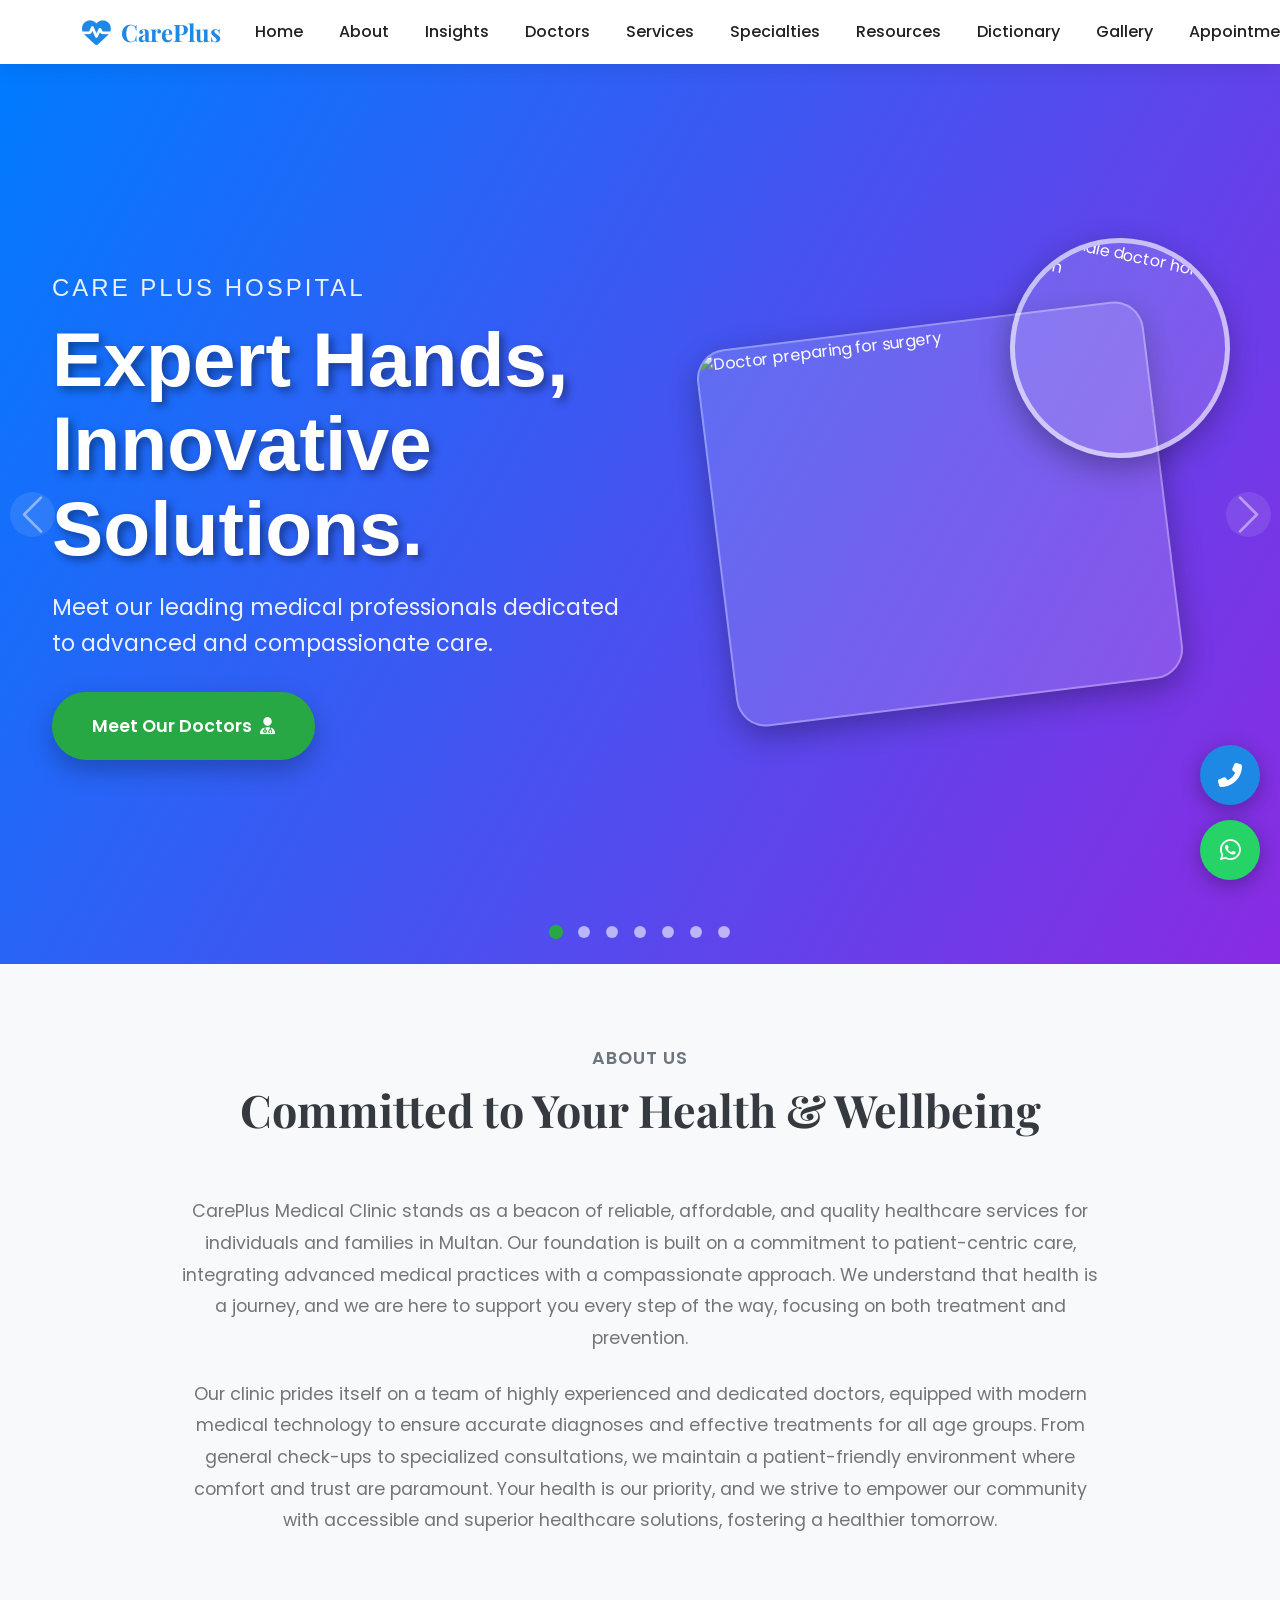
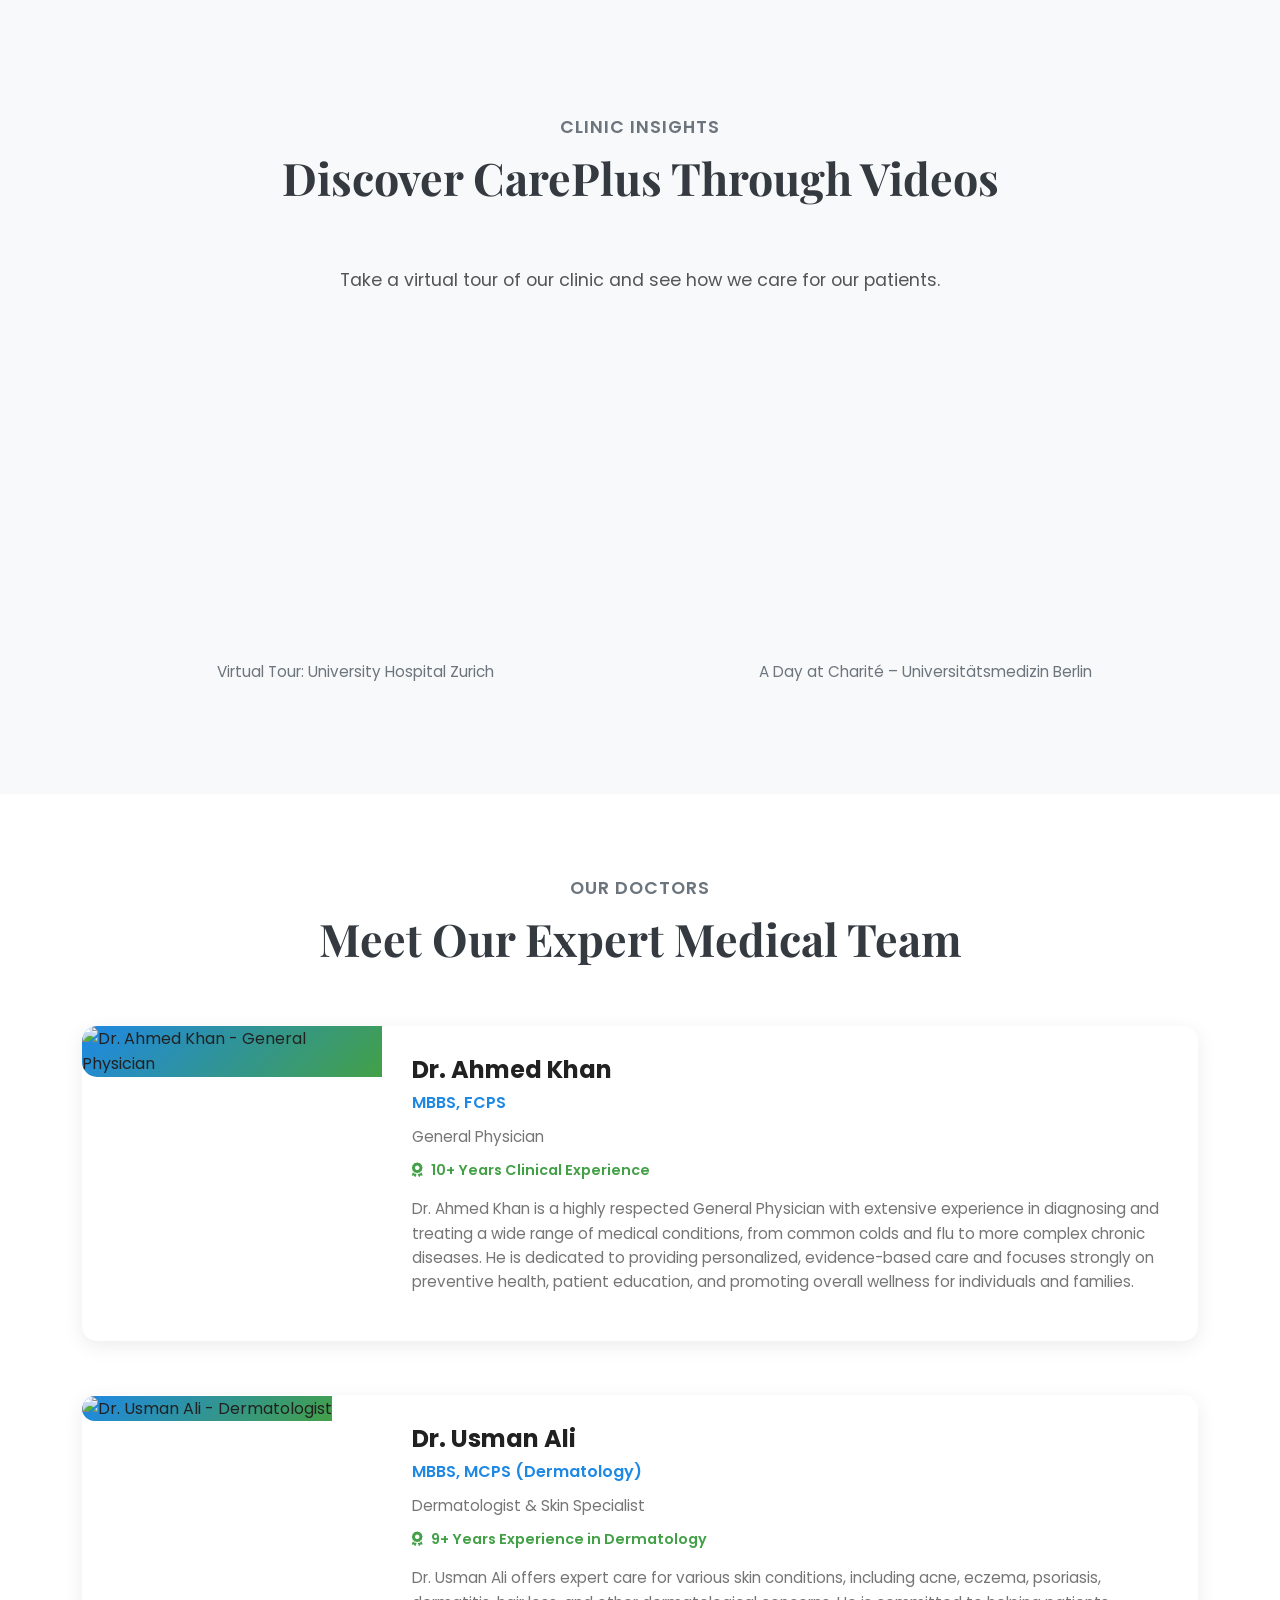
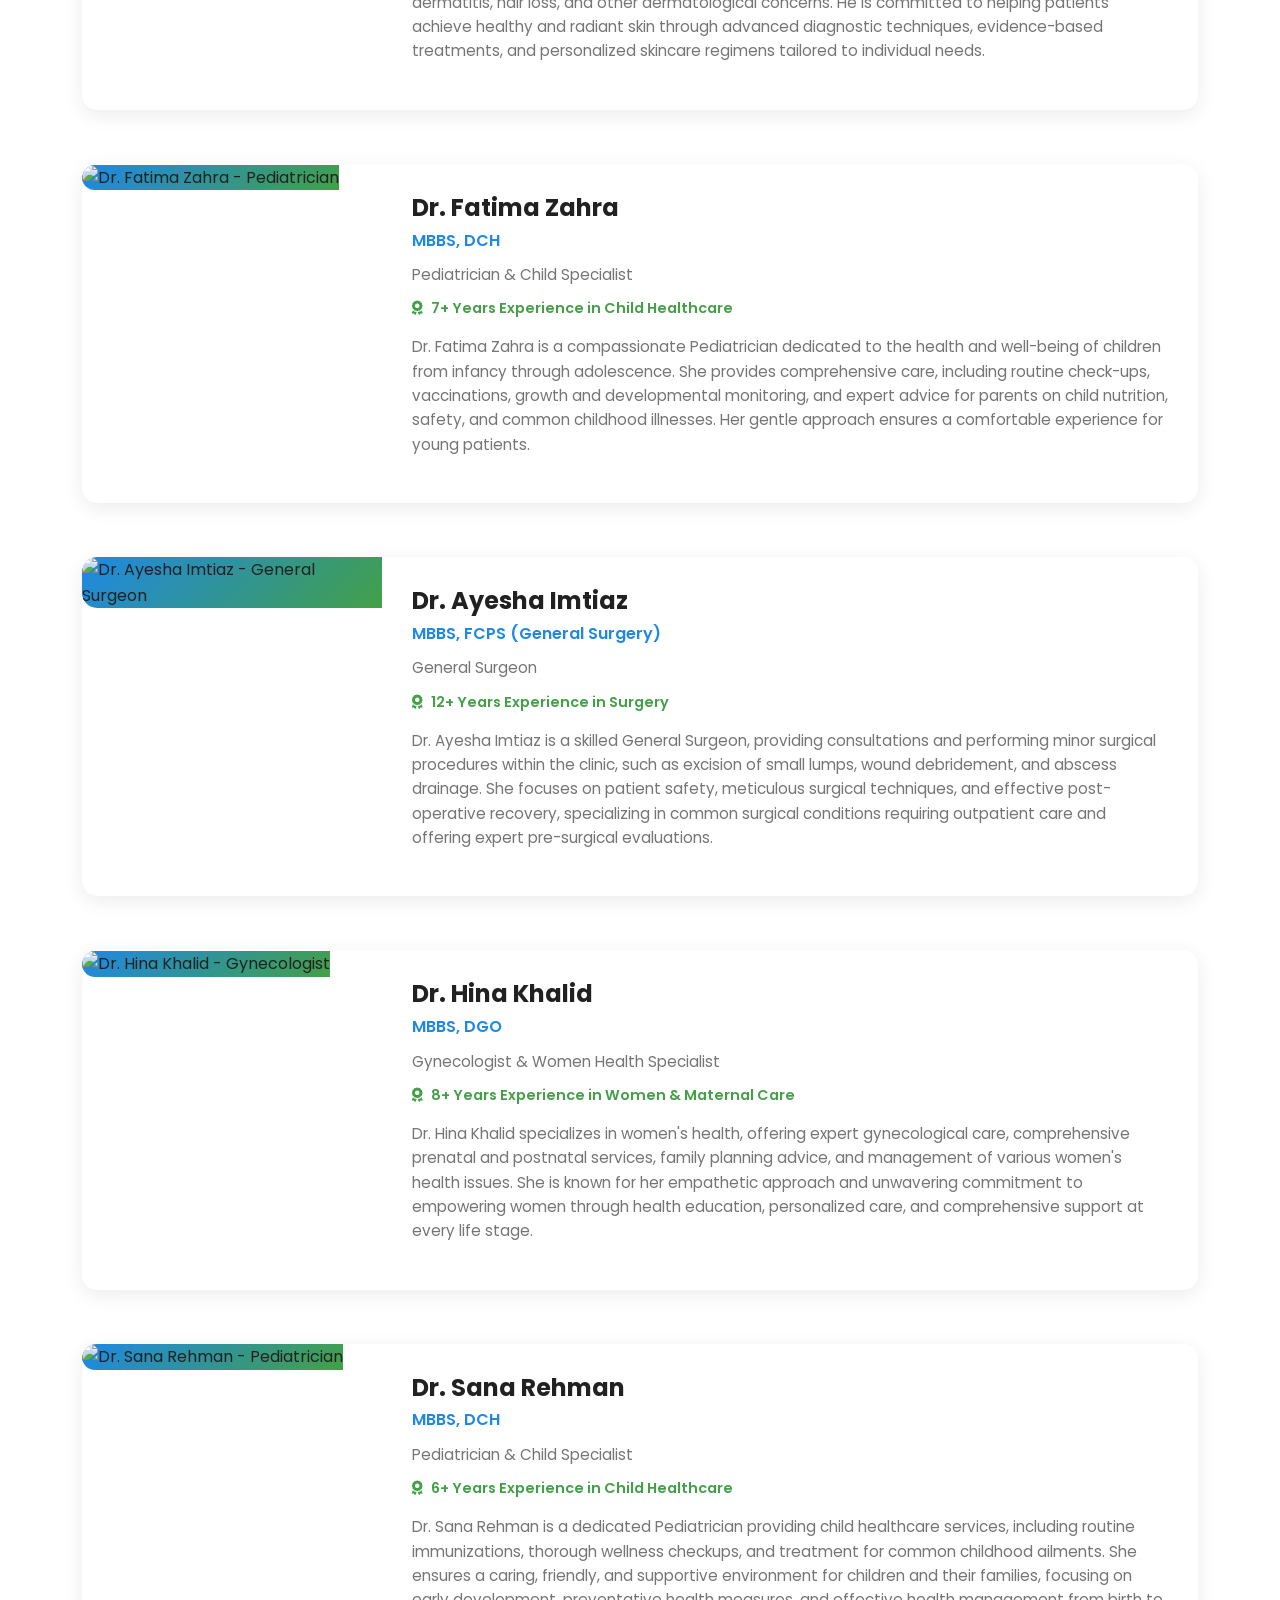
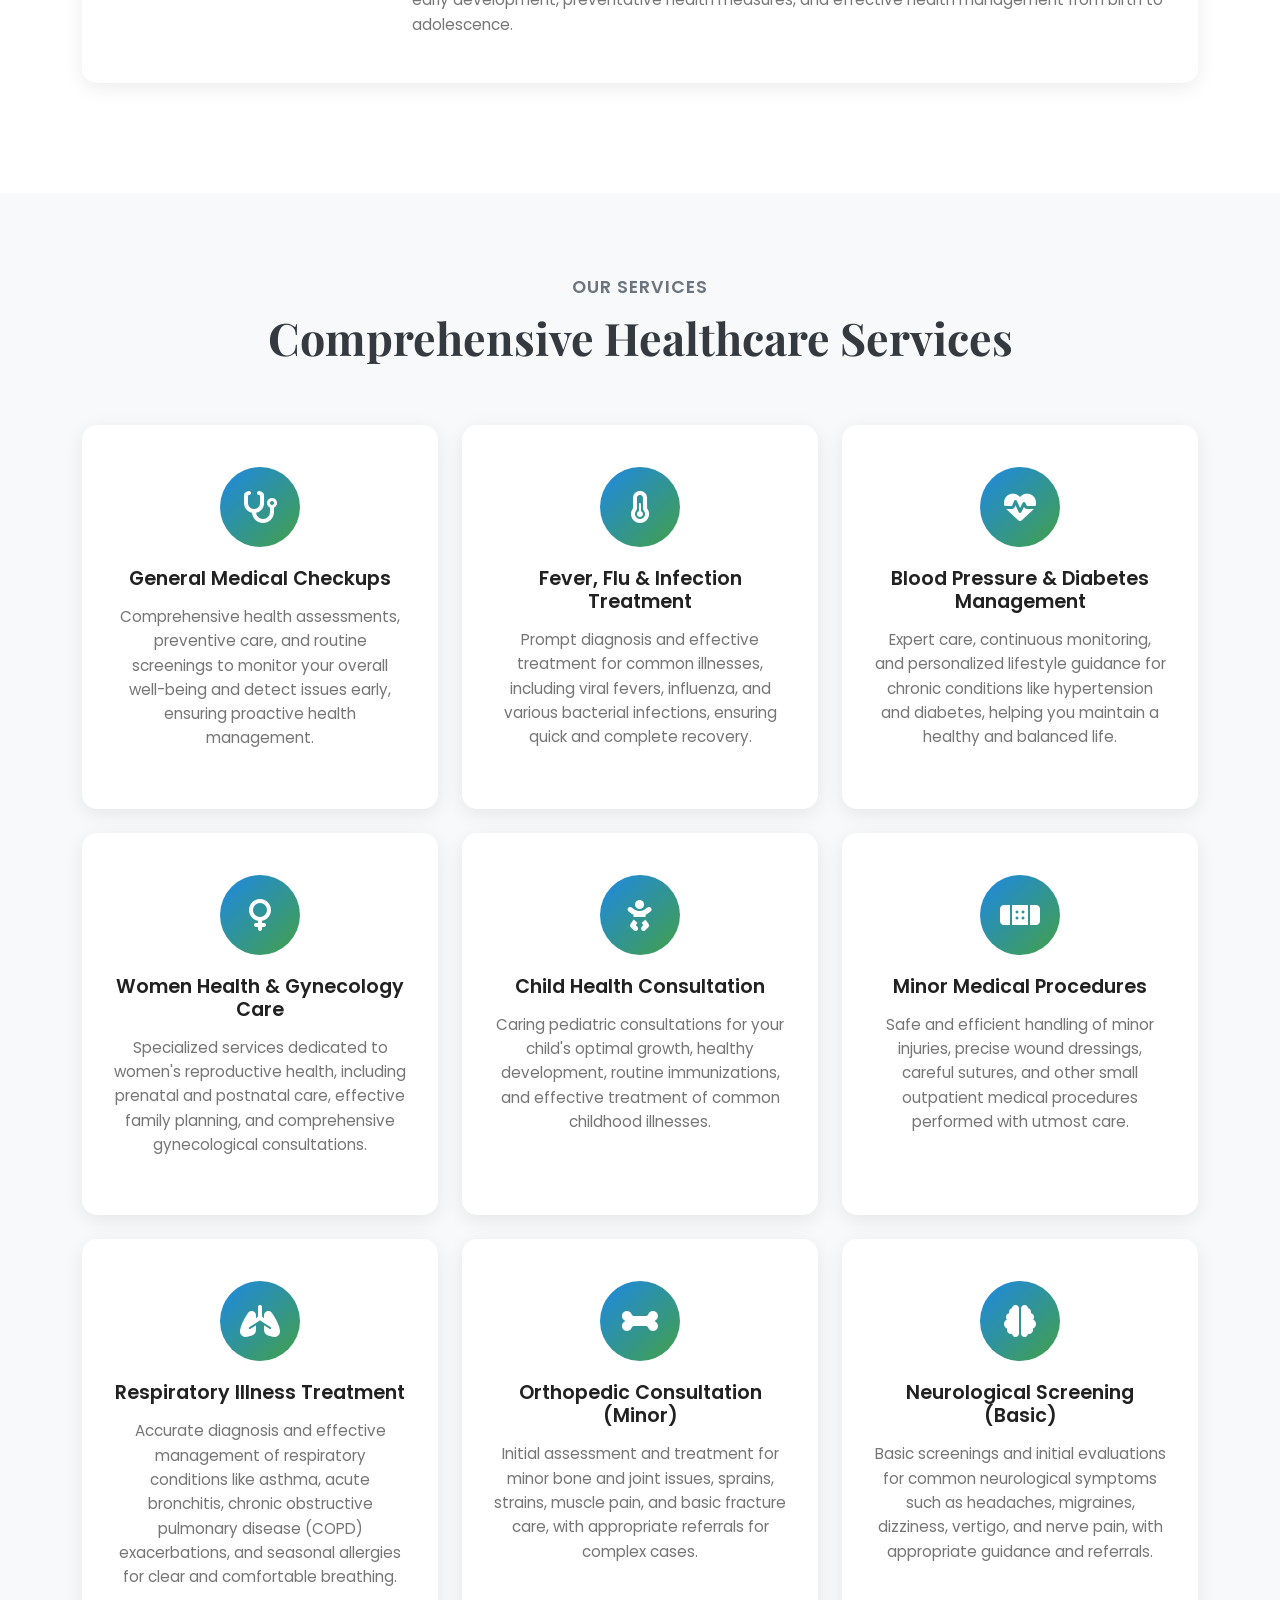
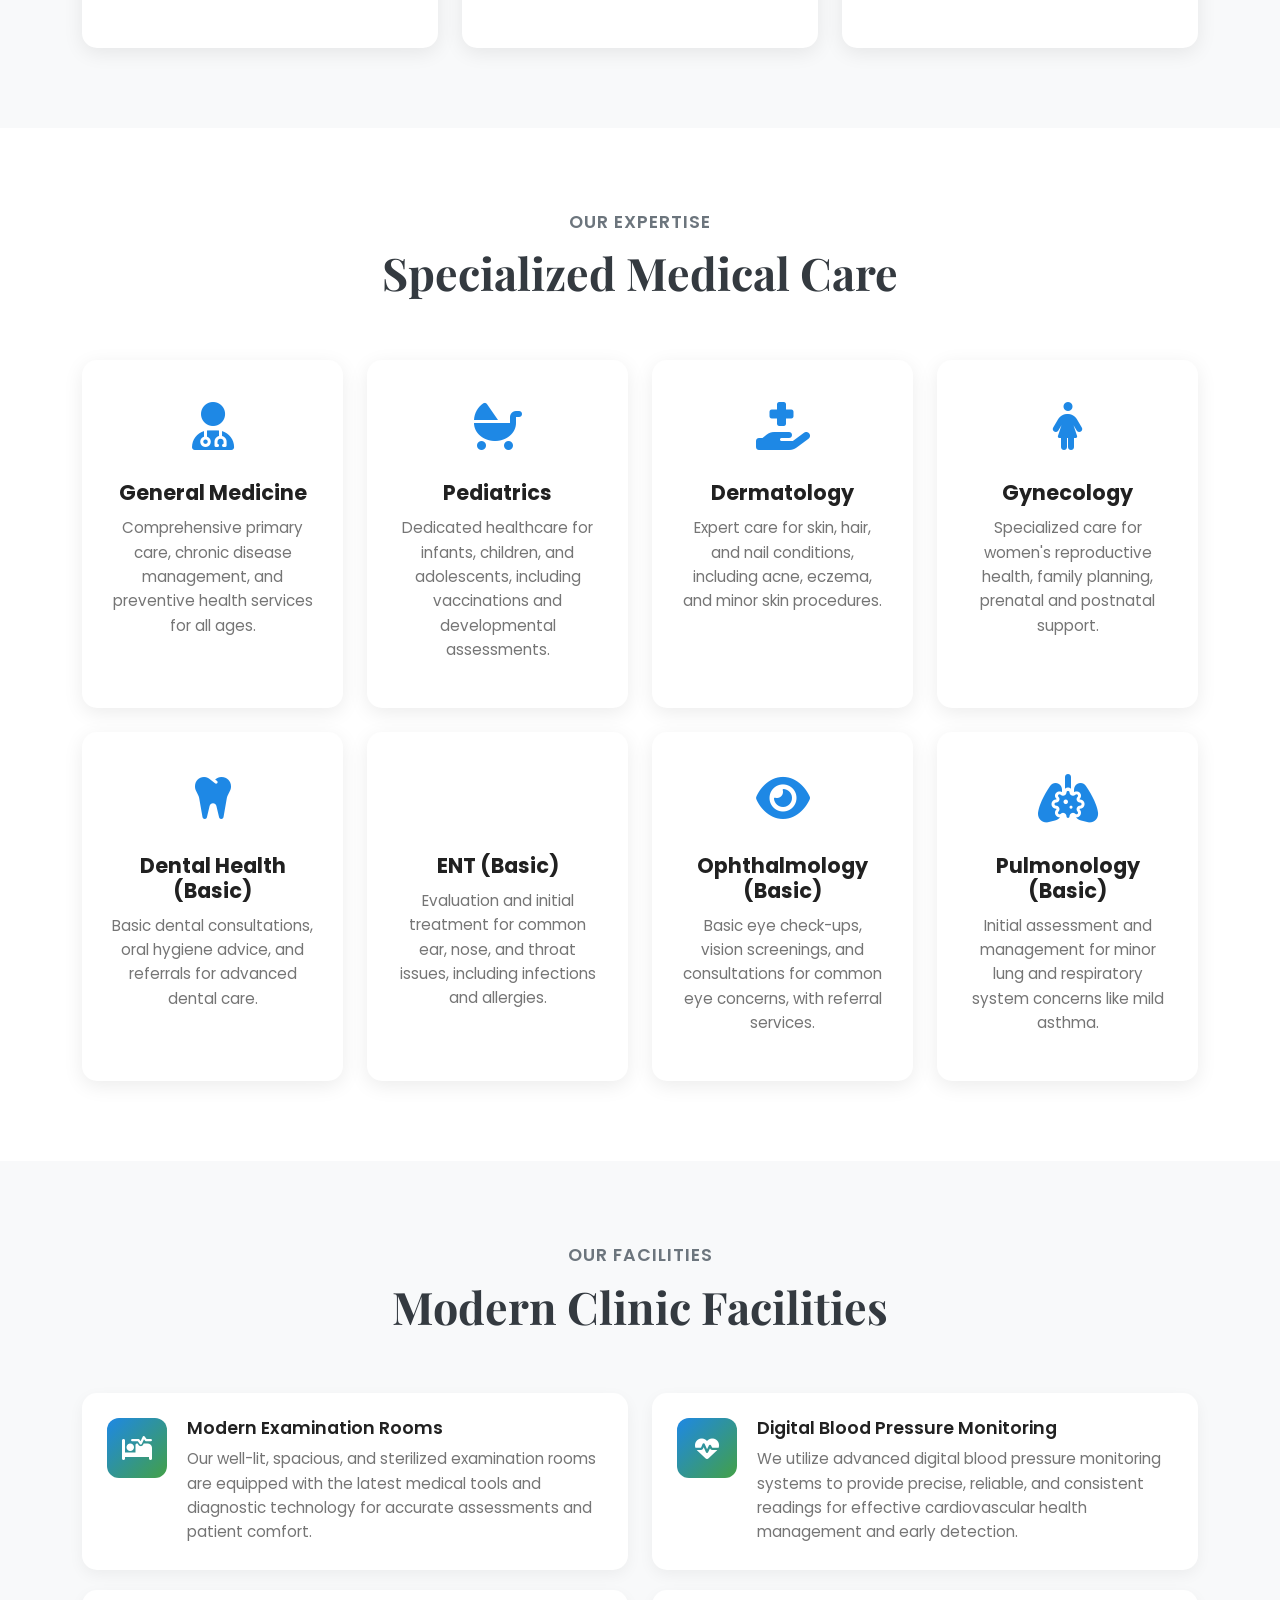
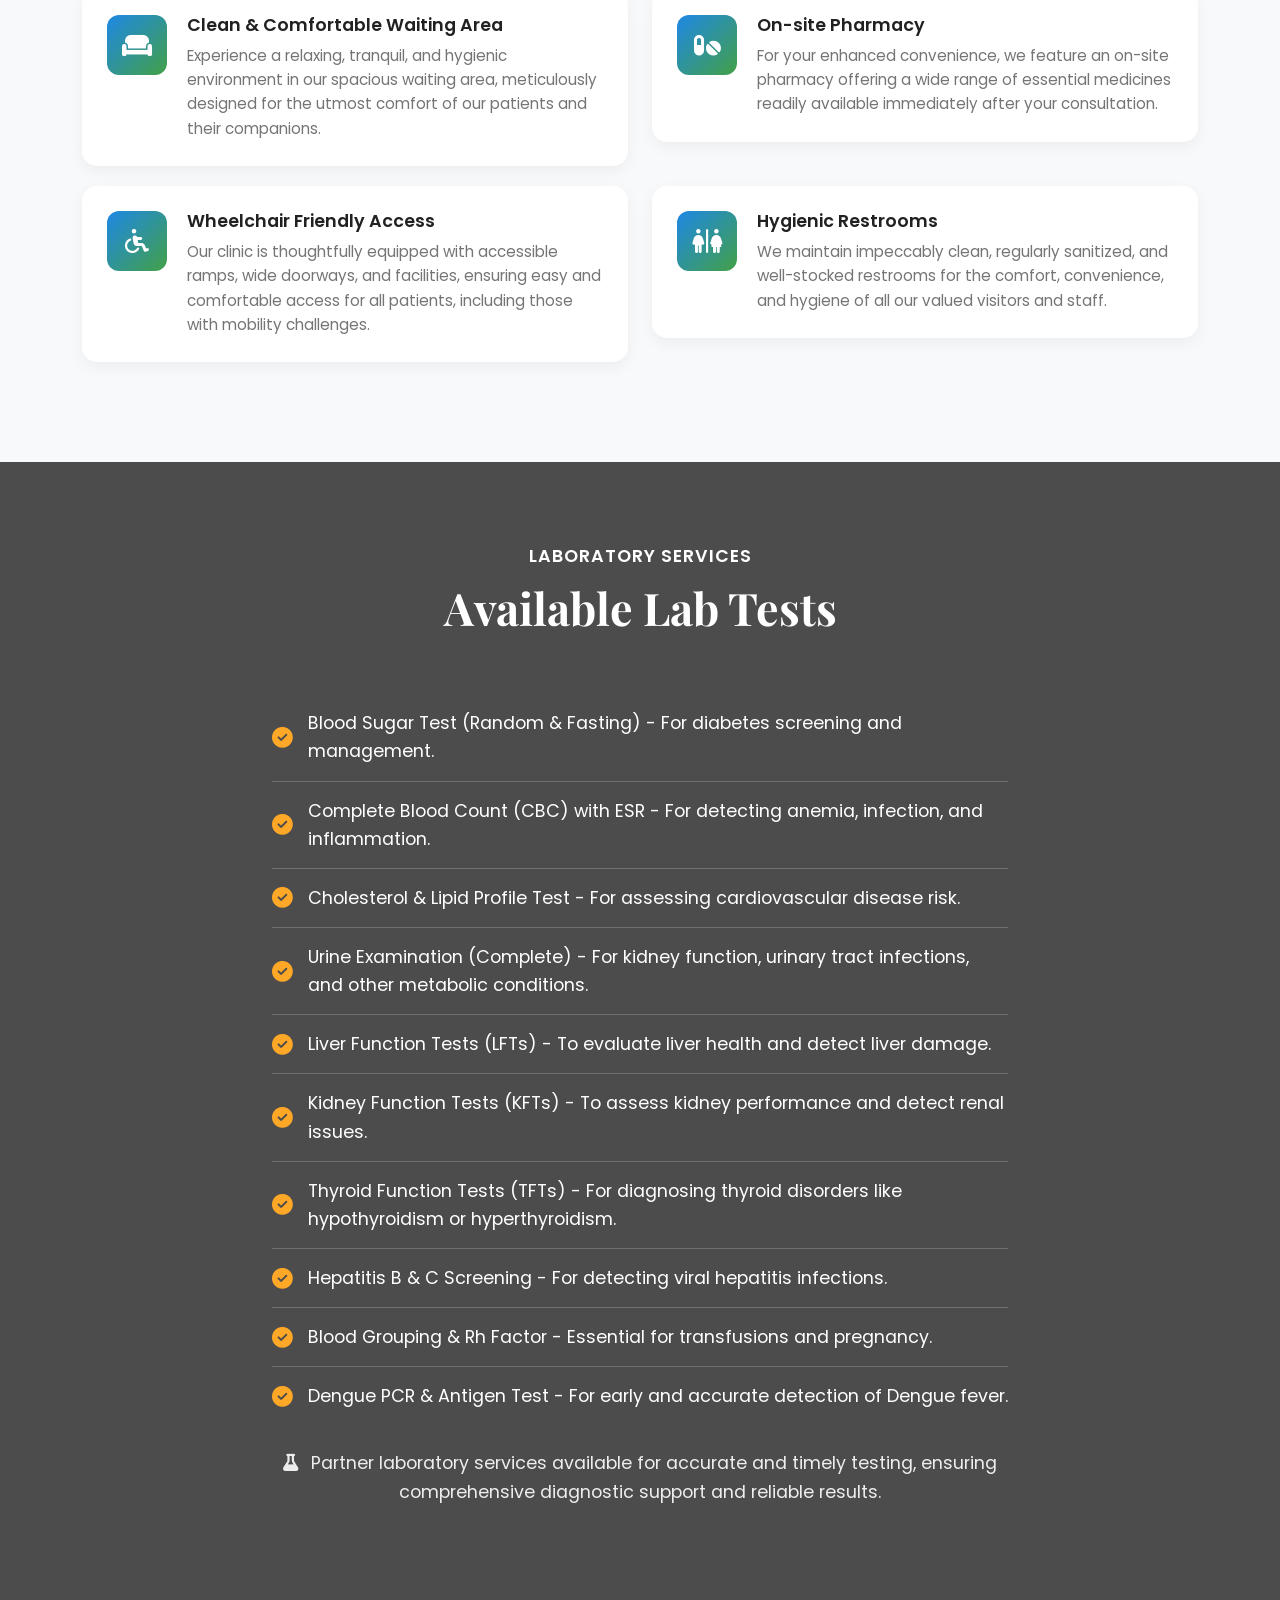
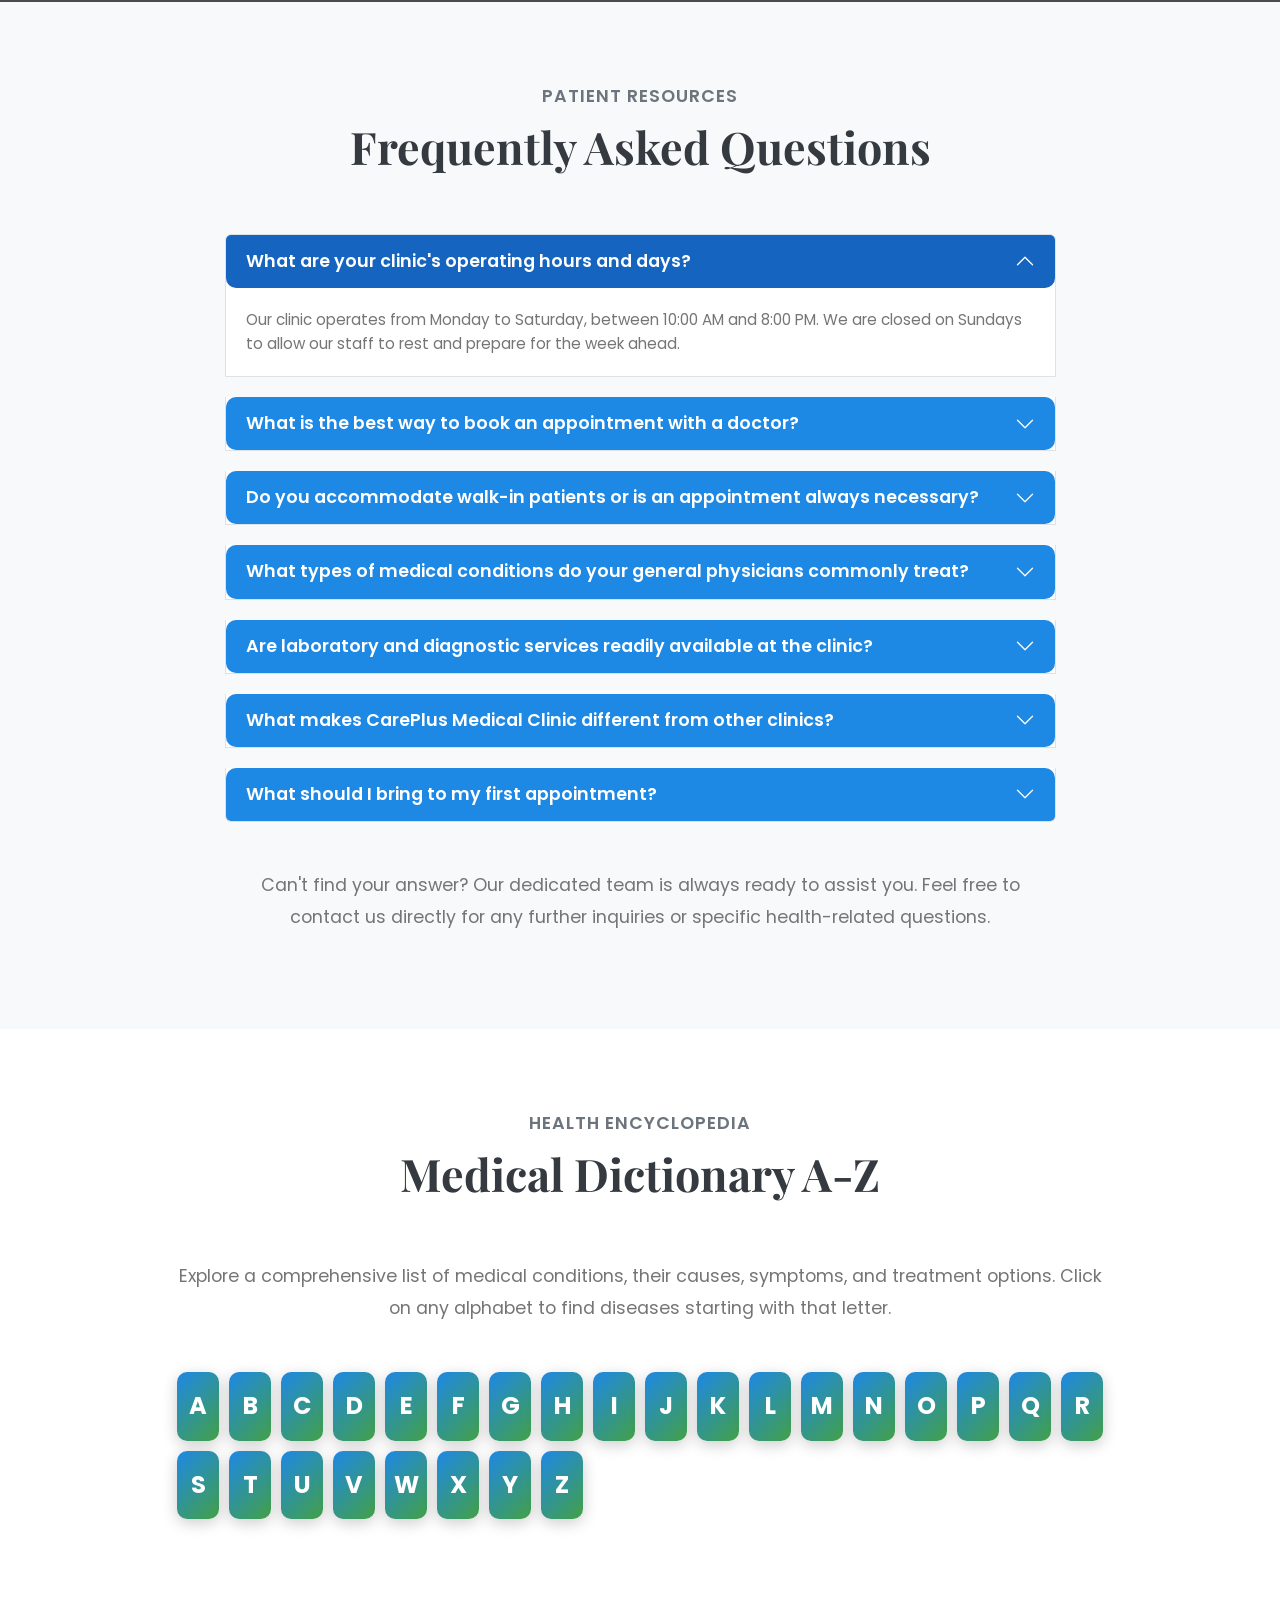
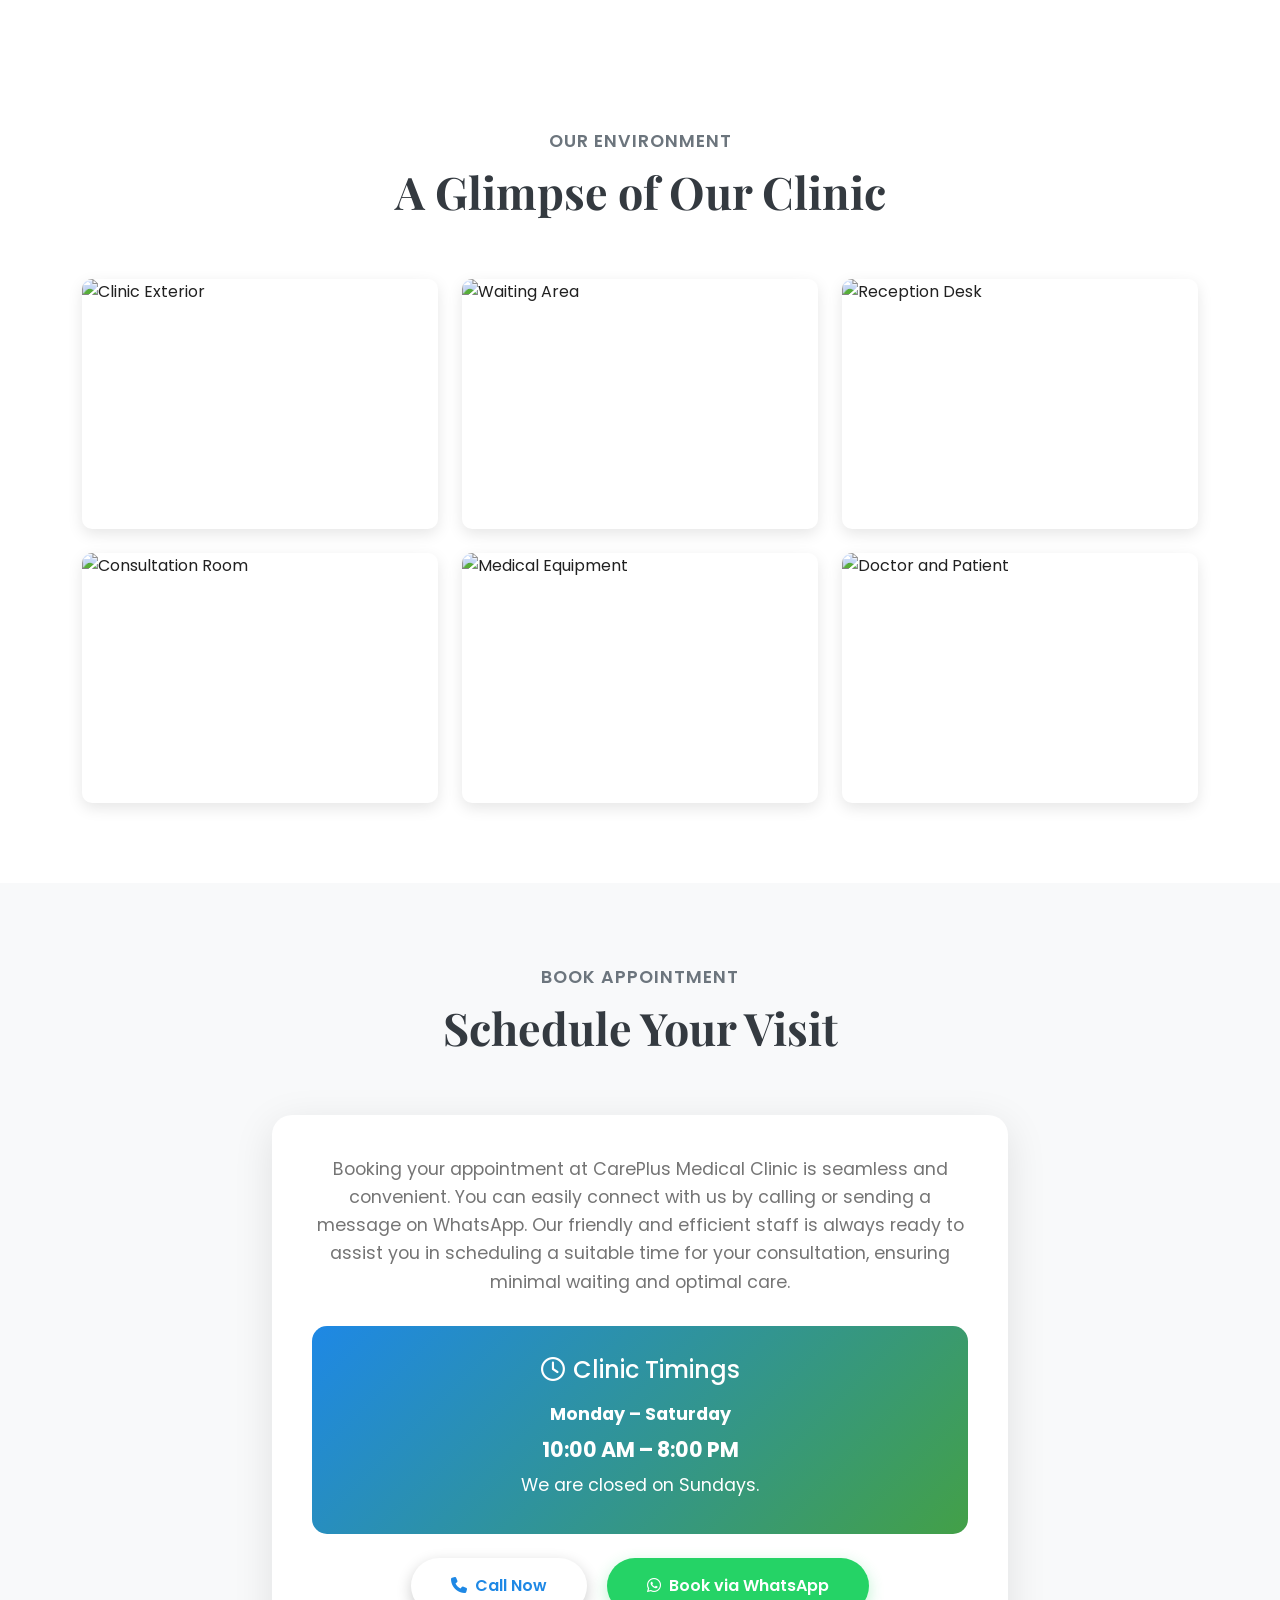
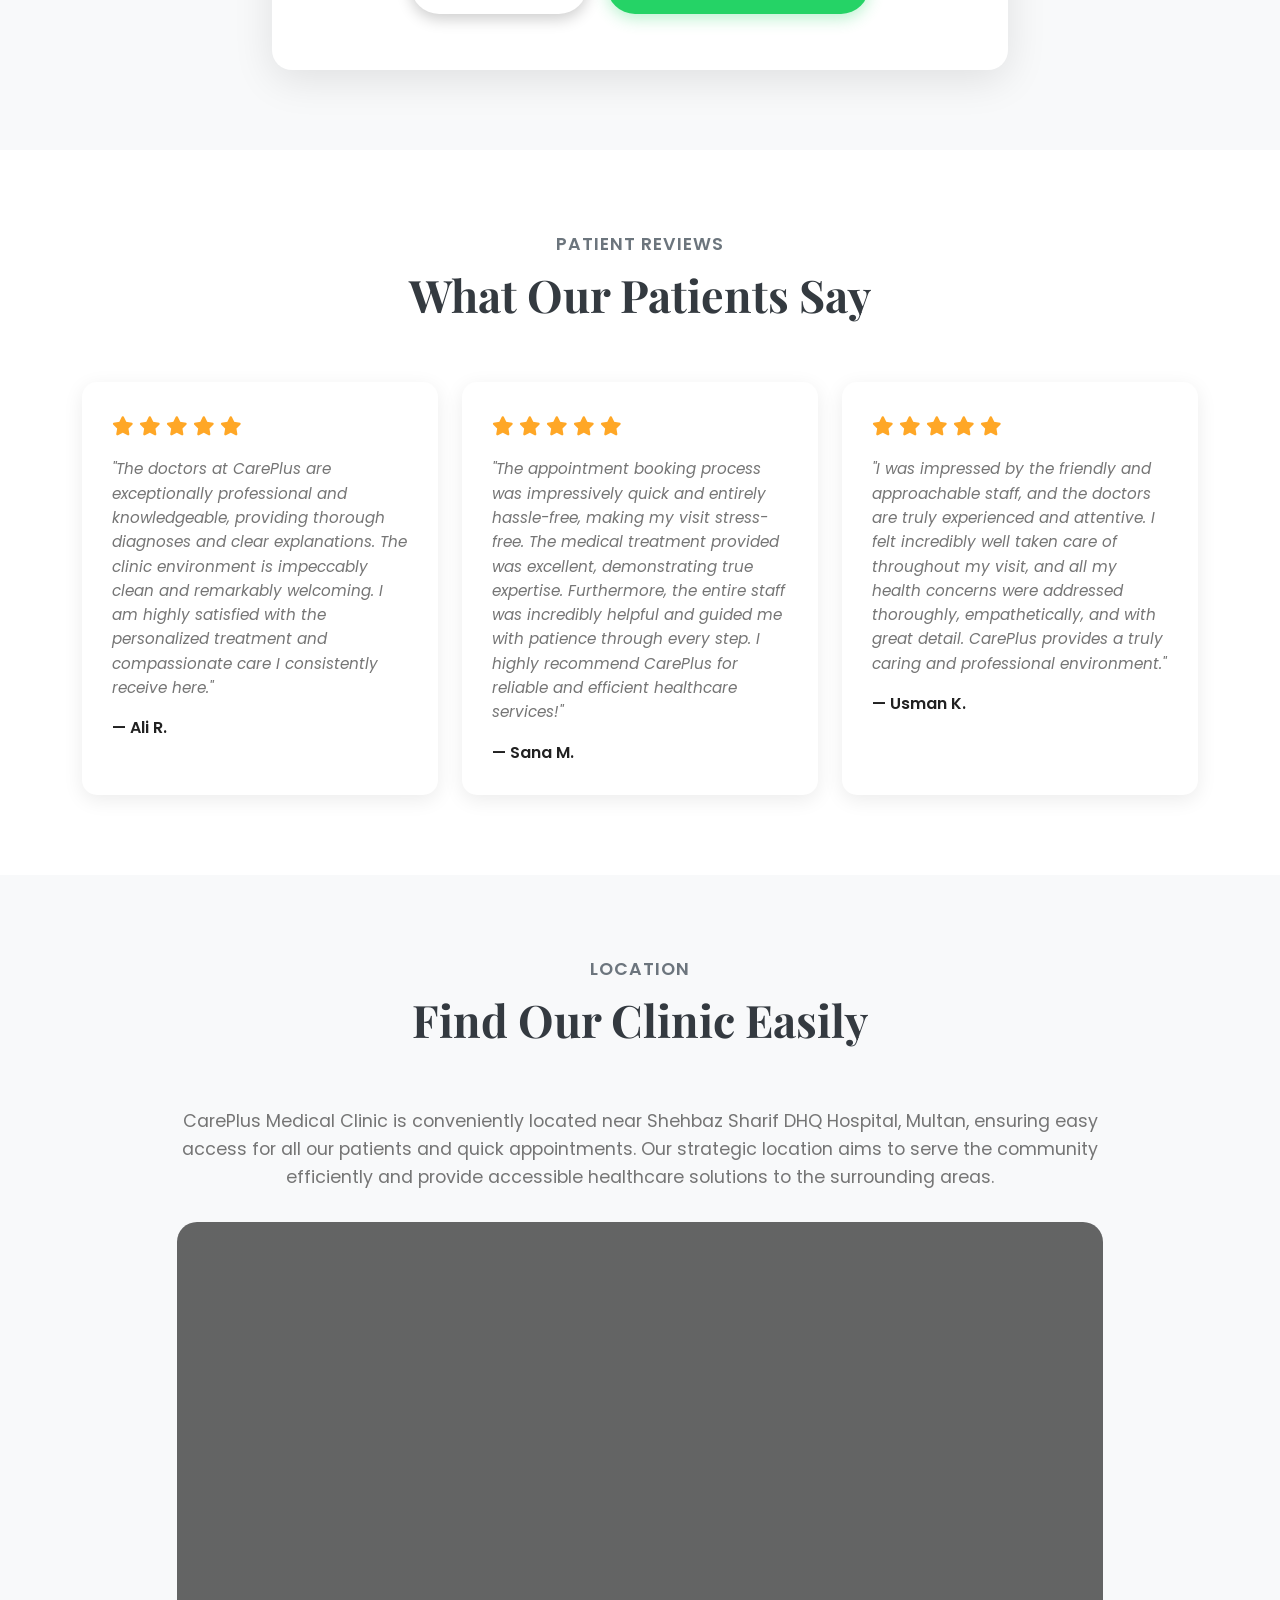
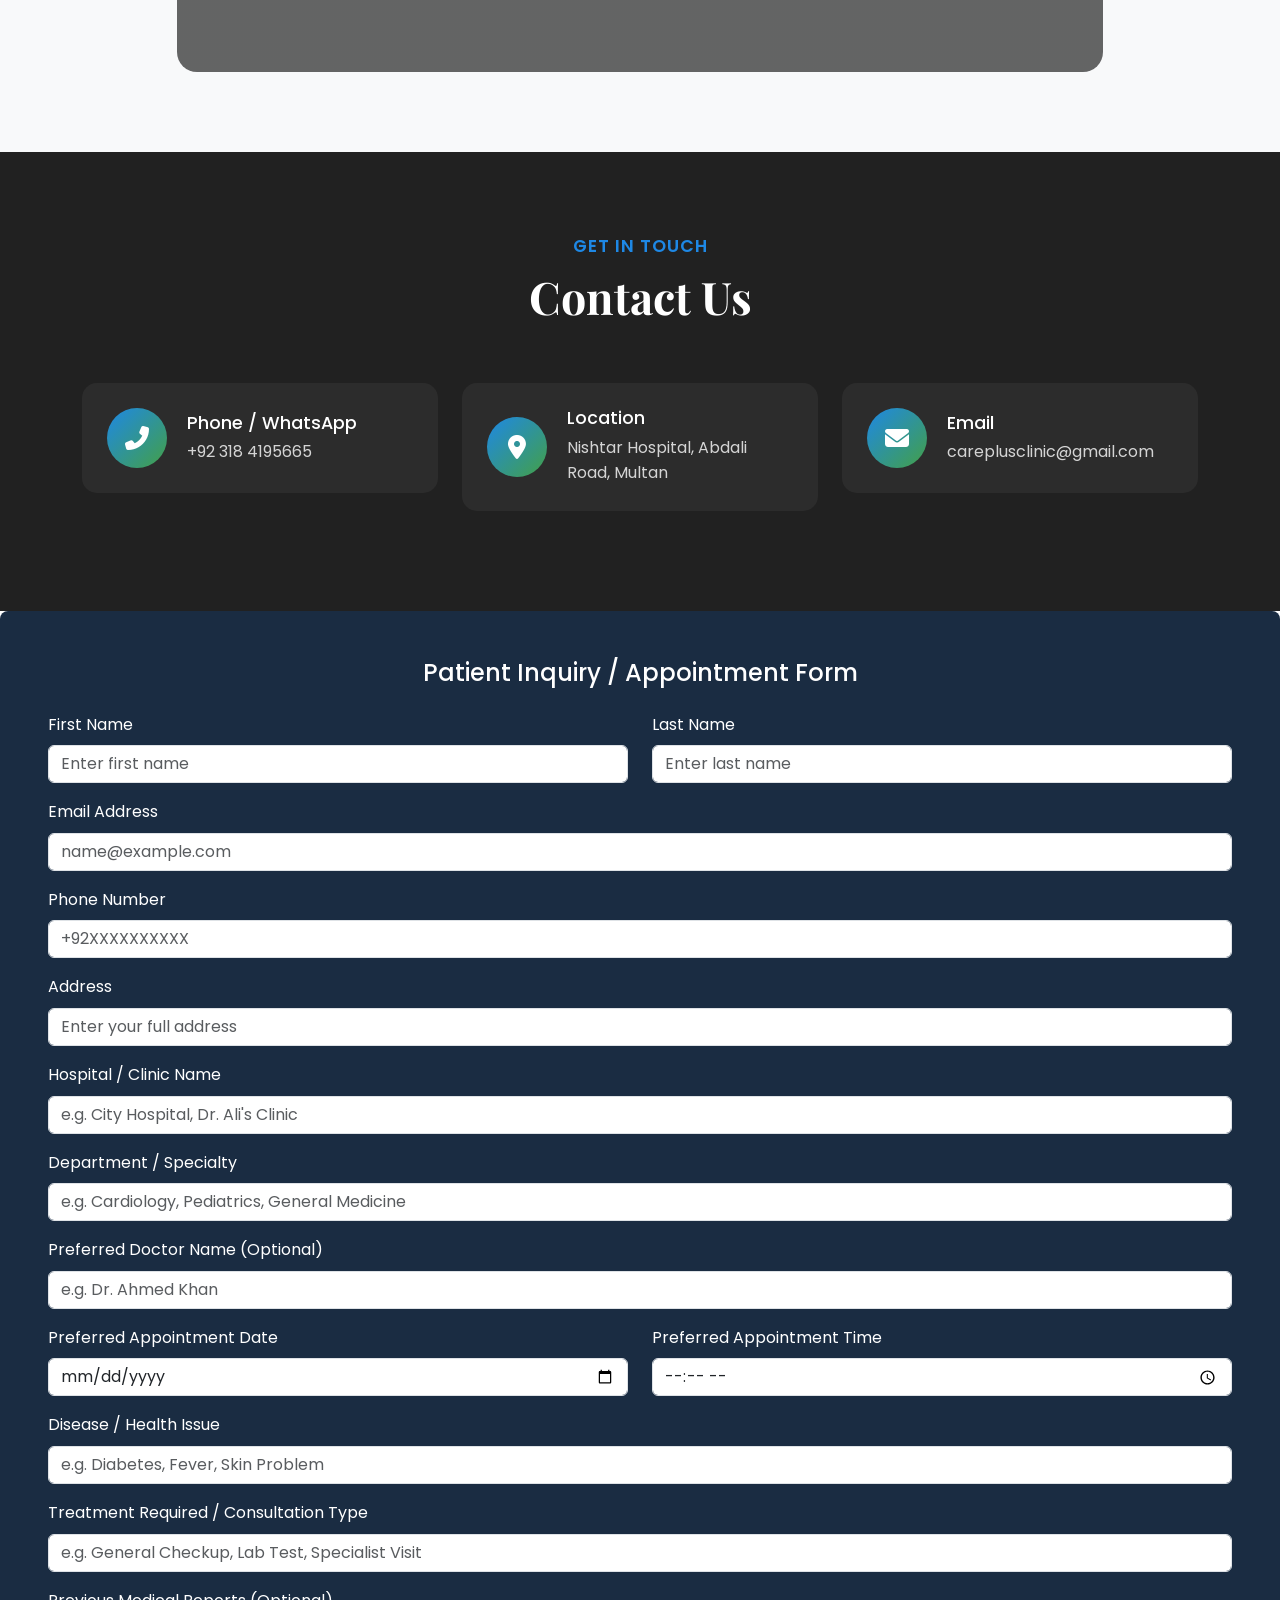
==== commit 4e4b7177: "Update index.html Signed-off-by: muhammadumairamir12-del <muhammadumairamir12@gmail.com>" ====
--- a/index.html
+++ b/index.html
@@ -1724,6 +1724,349 @@
 <!-- Font Awesome for icons -->
 <link rel="stylesheet" href="https://cdnjs.cloudflare.com/ajax/libs/font-awesome/6.5.1/css/all.min.css" integrity="sha512-DTOQO9RWCH3ppGqcWaEA1BIZOC6xxalwEsw9c2QQeAIftl+Vegovlnee1c9QX4TctnWMn13TZye+giMm8e2LwA==" crossorigin="anonymous" referrerpolicy="no-referrer" />
 
+<style>
+    /*
+        IMPORTANT: This CSS block defines the new image layouts (e.g., .hero-image-frame, .slide-1-main-img, etc.).
+        You should ideally integrate these styles into your main CSS file for better organization.
+        However, for ease of copy-pasting the hero section, it's included here.
+        Ensure these styles take precedence or are merged correctly with your existing CSS.
+    */
+
+    /* General Styling for Image Frames in Hero Section */
+    .hero-image-frame {
+        position: absolute;
+        overflow: hidden;
+        background-color: rgba(255, 255, 255, 0.15);
+        box-shadow: 0 10px 30px rgba(0, 0, 0, 0.3);
+        border: 2px solid rgba(255, 255, 255, 0.3);
+        transition: all 0.4s cubic-bezier(0.25, 0.46, 0.45, 0.94); /* Smooth cubic-bezier transition */
+        cursor: pointer; /* Indicates clickability */
+    }
+
+    .hero-image-frame img {
+        width: 100%;
+        height: 100%;
+        object-fit: cover;
+        display: block;
+        transition: transform 0.6s ease;
+    }
+
+    .hero-image-frame:hover {
+        transform: translateY(-12px) scale(1.06) !important; /* Enhanced lift and scale */
+        box-shadow: 0 20px 50px rgba(0, 0, 0, 0.5); /* Stronger shadow */
+    }
+    
+    /* Carousel Item Custom Height Adjustments for Visual Balance */
+    #carePlusModernCarousel .carousel-item {
+        display: flex;
+        align-items: center;
+        min-height: 100vh; /* Ensure full viewport height */
+        padding: 60px 0; /* Add vertical padding for content */
+    }
+
+    /* Common Caption Styling Overrides for better readability/emphasis */
+    #carePlusModernCarousel h1 {
+        font-size: 4.8rem; /* Slightly larger heading */
+        font-weight: 900; /* Bolder */
+        text-shadow: 4px 4px 8px var(--text-shadow); /* Stronger text shadow */
+    }
+    #carePlusModernCarousel p {
+        font-size: 1.4rem; /* Slightly larger paragraph */
+        max-width: 700px;
+    }
+
+    /* --- SLIDE 1: Expert Hands, Innovative Solutions --- */
+    .slide-design-1 .hero-image-col {
+        position: relative;
+        height: 520px; /* Adjust height for visual balance */
+        display: flex;
+        align-items: center;
+        justify-content: center;
+    }
+
+    .slide-1-main-img {
+        width: 450px; /* Larger main image */
+        height: 380px;
+        border-radius: 30px; /* More prominent rounded corners */
+        top: 50%;
+        left: 50%;
+        transform: translate(-50%, -50%) rotate(-7deg); /* Centered and rotated */
+        z-index: 2;
+    }
+
+    .slide-1-detail-img {
+        width: 220px;
+        height: 220px;
+        border-radius: 50%; /* Circular detail image */
+        top: 18%; /* Adjusted position */
+        left: 80%; /* Adjusted position */
+        transform: translate(-50%, -50%) rotate(12deg); /* Positioned and rotated */
+        z-index: 3; /* Appears above main image */
+        border: 5px solid rgba(255, 255, 255, 0.6); /* Thicker border */
+    }
+
+    /* --- SLIDE 2: Advanced Technology. Precise Diagnostics. --- */
+    .slide-design-2 .grid-img-card {
+        background: rgba(255, 255, 255, 0.25); /* More opaque for glass effect */
+        border: 2px solid rgba(255, 255, 255, 0.4); /* Clearer border */
+        backdrop-filter: blur(12px); /* Stronger glassmorphism */
+        border-radius: 25px;
+        transition: all 0.4s cubic-bezier(0.68, -0.55, 0.265, 1.55); /* More bouncy effect */
+        padding: 30px; /* More padding */
+        cursor: pointer;
+    }
+    .slide-design-2 .grid-img-card:hover {
+        transform: translateY(-15px) scale(1.06);
+        box-shadow: 0 25px 50px rgba(0, 0, 0, 0.4);
+    }
+    .slide-design-2 .grid-img-card img {
+        width: 120px; /* Slightly larger circle */
+        height: 120px;
+        border: 6px solid var(--accent); /* Accent border */
+        box-shadow: 0 0 20px rgba(255, 167, 38, 0.6); /* Stronger glowing effect */
+    }
+    .slide-design-2 .grid-img-card p {
+        font-size: 1.2rem;
+        font-weight: 700;
+        text-shadow: 1px 1px 3px rgba(0,0,0,0.2);
+    }
+
+    /* --- SLIDE 3: Gentle Hands. Loving Care. --- */
+    .slide-design-3 .hero-image-col {
+        position: relative;
+        height: 580px; /* Adjusted height for new shapes */
+        display: flex;
+        flex-direction: column;
+        align-items: center;
+        justify-content: center;
+        perspective: 1200px; /* Deeper 3D perspective */
+    }
+
+    .slide-3-layered-card {
+        position: relative;
+        width: 90%; /* More responsive width */
+        max-width: 480px; /* Increased max width */
+        height: 260px; /* Increased height */
+        border-radius: 25px; /* More rounded */
+        margin: 18px 0; /* More space between */
+        background-color: rgba(255, 255, 255, 0.2);
+        box-shadow: 0 12px 35px rgba(0, 0, 0, 0.3);
+        border: 2px solid rgba(255, 255, 255, 0.4);
+        transform-style: preserve-3d;
+        transition: all 0.6s cubic-bezier(0.68, -0.55, 0.265, 1.55); /* Smooth, bouncy 3D transition */
+        cursor: pointer;
+    }
+
+    .slide-3-layered-card:first-child {
+        transform: translateZ(-30px) rotateY(-15deg) translateX(-40px); /* Pushed back, more rotated */
+        opacity: 0.85;
+        z-index: 1;
+    }
+    .slide-3-layered-card:last-child {
+        transform: translateZ(30px) rotateY(15deg) translateX(40px); /* Pulled forward, more rotated */
+        z-index: 2;
+        margin-top: -80px; /* More significant overlap */
+    }
+
+    .slide-3-layered-card:hover {
+        transform: translateZ(0) rotateY(0deg) translateX(0) scale(1.08) translateY(-15px) !important; /* Straighten, pop, and lift on hover */
+        opacity: 1;
+        box-shadow: 0 20px 50px rgba(0, 0, 0, 0.5);
+    }
+
+    /* --- SLIDE 4: A Team You Can Trust. --- */
+    .slide-design-4 .overlay-card {
+        padding: 18px;
+        border-radius: 25px;
+        backdrop-filter: blur(15px); /* Stronger blur */
+        box-shadow: 0 18px 45px rgba(0, 0, 0, 0.35);
+        border: 2px solid rgba(255, 255, 255, 0.4);
+        transition: all 0.4s ease-out; /* Smoother transition */
+        cursor: pointer;
+    }
+    .slide-design-4 .overlay-card.shifted {
+        margin-top: 70px; /* More pronounced shift */
+        transform: scale(1.1) rotate(5deg); /* Slightly larger and more rotated */
+        z-index: 2;
+    }
+    .slide-design-4 .overlay-card:not(.shifted) {
+        transform: rotate(-5deg); /* More initial rotation */
+    }
+    .slide-design-4 .overlay-card:hover {
+        transform: translateY(-20px) scale(1.15) rotate(0deg) !important; /* Emphasized hover */
+        box-shadow: 0 30px 60px rgba(0, 0, 0, 0.6);
+    }
+    .slide-design-4 .overlay-card img {
+        border-radius: 18px; /* Match card radius */
+        filter: brightness(1); /* Full brightness */
+    }
+    .slide-design-4 .overlay-card .card-text {
+        font-size: 1.3rem;
+        padding: 30px 25px 20px 25px;
+        font-weight: 800;
+        text-shadow: 2px 2px 4px rgba(0,0,0,0.3);
+    }
+
+    /* --- SLIDE 5: Precision. Compassion. Recovery. --- */
+    .slide-design-5 .hero-image-col {
+        position: relative;
+        height: 550px; /* Adjusted height */
+        display: flex;
+        align-items: center;
+        justify-content: center;
+    }
+    .slide-5-large-frame {
+        width: 100%;
+        max-width: 600px; /* Larger main frame */
+        height: 420px; /* Taller */
+        border-radius: 30px;
+        position: relative;
+        z-index: 1;
+        transform: rotate(-6deg); /* More rotation */
+    }
+    .slide-5-small-frame-1, .slide-5-small-frame-2 {
+        width: 250px; /* Larger small frames */
+        height: 200px;
+        border-radius: 20px;
+        position: absolute;
+        z-index: 2;
+    }
+    .slide-5-small-frame-1 {
+        top: -5%; /* Higher */
+        left: 65%; /* More to the right */
+        transform: rotate(10deg);
+    }
+    .slide-5-small-frame-2 {
+        bottom: -5%; /* Lower */
+        left: 0%; /* Further left */
+        transform: rotate(-12deg);
+    }
+    /* Hover for elements in slide 5 */
+    .slide-5-large-frame:hover, .slide-5-small-frame-1:hover, .slide-5-small-frame-2:hover {
+        transform: translateY(-15px) scale(1.08) rotate(0deg) !important; /* Emphasized hover */
+        box-shadow: 0 20px 50px rgba(0, 0, 0, 0.5);
+    }
+
+
+    /* --- SLIDE 6: Healing Environments for All. --- */
+    .slide-design-6 .slide-6-images-stack {
+        display: flex;
+        flex-direction: column;
+        align-items: center;
+        gap: 0px; /* Maintain overlap */
+        position: relative;
+    }
+    .slide-6-images-stack .hero-image-frame {
+        position: relative;
+        margin: 0;
+        width: 100%;
+        max-width: 650px; /* Wider frames */
+        border-radius: 25px;
+        cursor: pointer;
+    }
+    .slide-6-images-stack .hero-image-frame:nth-child(1) {
+        height: 320px; /* Taller first image */
+        transform: rotate(-5deg) scale(0.95) translateX(-20px); /* More pronounced initial position */
+        z-index: 1;
+    }
+    .slide-6-images-stack .hero-image-frame:nth-child(2) {
+        height: 280px; /* Taller second image */
+        margin-top: -120px; /* More significant overlap */
+        transform: rotate(7deg) translateX(50px) scale(1.08); /* More rotated, shifted, and larger */
+        z-index: 2;
+        box-shadow: 0 18px 45px rgba(0, 0, 0, 0.45);
+    }
+    .slide-6-images-stack .hero-image-frame:hover {
+        transform: translateY(-15px) scale(1.1) rotate(0deg) translateX(0px) !important; /* Stronger lift and scale */
+        box-shadow: 0 25px 60px rgba(0, 0, 0, 0.6);
+    }
+
+    /* --- SLIDE 7: Monitoring Your Health, Carefully. --- */
+    .slide-design-7 .hero-image-col {
+        position: relative;
+        height: 580px; /* Adjusted height */
+        display: flex;
+        align-items: center;
+        justify-content: center;
+    }
+    .slide-7-main-display {
+        width: 100%;
+        max-width: 550px; /* Wider main display */
+        height: 380px; /* Taller */
+        border-radius: 30px;
+        position: relative;
+        z-index: 1;
+        transform: rotate(-9deg); /* More rotation */
+        overflow: hidden;
+    }
+    .slide-7-main-display img {
+        filter: brightness(0.85); /* Slightly more dim for overlay text or UI effect */
+    }
+
+    .slide-7-doctor-overlay {
+        width: 300px; /* Larger overlay */
+        height: 280px; /* Taller */
+        border-radius: 25px;
+        position: absolute;
+        top: 65%; /* Adjusted position */
+        left: 70%; /* Adjusted position */
+        transform: translate(-50%, -50%) rotate(10deg); /* More rotation */
+        z-index: 2;
+        border: 4px solid rgba(255, 255, 255, 0.7); /* Clearer and thicker border */
+        box-shadow: 0 15px 40px rgba(0, 0, 0, 0.5);
+    }
+    .slide-7-main-display:hover, .slide-7-doctor-overlay:hover {
+        transform: translateY(-15px) scale(1.08) rotate(0deg) translate(0,0) !important; /* Stronger hover effect */
+        box-shadow: 0 25px 55px rgba(0, 0, 0, 0.6);
+    }
+
+    /* Responsive adjustments for new shapes */
+    @media (max-width: 992px) {
+        #carePlusModernCarousel h1 { font-size: 3.5rem; }
+        #carePlusModernCarousel p { font-size: 1.1rem; }
+
+        .slide-design-1 .hero-image-col,
+        .slide-design-3 .hero-image-col,
+        .slide-design-5 .hero-image-col,
+        .slide-design-7 .hero-image-col {
+            height: auto;
+            flex-direction: column;
+            padding: 40px 20px; /* Add padding for small screens */
+        }
+
+        .hero-image-frame,
+        .slide-3-layered-card,
+        .slide-5-large-frame, .slide-5-small-frame-1, .slide-5-small-frame-2,
+        .slide-6-images-stack .hero-image-frame,
+        .slide-7-main-display, .slide-7-doctor-overlay {
+            position: relative; /* Revert to normal flow */
+            transform: none !important; /* Remove all rotations, translations */
+            margin: 15px auto !important; /* Center with spacing */
+            width: 90% !important; /* Occupy full width within column */
+            max-width: 400px; /* Keep a reasonable max-width */
+            height: 250px !important; /* Standardize height */
+            top: auto !important;
+            left: auto !important;
+            bottom: auto !important;
+            right: auto !important;
+            z-index: auto !important;
+            border-radius: 15px !important; /* Consistent radius */
+        }
+
+        /* Specific adjustments for stacked images on mobile */
+        .slide-6-images-stack .hero-image-frame:nth-child(2) {
+            margin-top: 15px !important; /* Normal spacing on mobile */
+        }
+        .slide-7-doctor-overlay {
+            margin-top: 15px !important;
+        }
+
+        .slide-2-grid-images .col-md-4 {
+            flex: 0 0 90%; /* One card per row on small screens */
+            max-width: 90%;
+        }
+    }
+</style>
 
 <section id="hero-ultra-modern">
   <!-- Abstract Global/Graph Elements (common for all slides) -->
@@ -1742,14 +2085,14 @@
       <button type="button" data-bs-target="#carePlusModernCarousel" data-bs-slide-to="1" aria-label="Slide 2"></button>
       <button type="button" data-bs-target="#carePlusModernCarousel" data-bs-slide-to="2" aria-label="Slide 3"></button>
       <button type="button" data-bs-target="#carePlusModernCarousel" data-bs-slide-to="3" aria-label="Slide 4"></button>
-      <button type="button" data-bs-target="#carePlusModernCarousel" data-bs-slide-to="4" aria-label="Slide 5"></button>
+      <button type="button" data-bs-target="#carePlusModernCarousel" data-bs-slide-to="4" aria-current="true" aria-label="Slide 5"></button>
       <button type="button" data-bs-target="#carePlusModernCarousel" data-bs-slide-to="5" aria-label="Slide 6"></button>
       <button type="button" data-bs-target="#carePlusModernCarousel" data-bs-slide-to="6" aria-label="Slide 7"></button>
     </div>
 
     <div class="carousel-inner">
 
-      <!-- Slide 1: Expert Doctors & Innovative Care - Split Layout with Triangular Images -->
+      <!-- Slide 1: Expert Hands, Innovative Solutions. - Main + Circular Detail Image -->
       <div class="carousel-item active slide-design-1">
         <div class="container hero-content-wrapper">
           <div class="row align-items-center">
@@ -1760,18 +2103,18 @@
               <a href="#services" class="btn-hero animate__animated animate__zoomIn animate__delay-1s">Meet Our Doctors <i class="fas fa-user-md ms-2"></i></a>
             </div>
             <div class="col-lg-6 hero-image-col slide-1-images animate__animated animate__fadeInRight animate__delay-0-5s">
-              <div class="triangle-img-container triangle-left">
-                <img src="https://images.pexels.com/photos/3825586/pexels-photo-3825586.jpeg?auto=compress&cs=tinysrgb&w=1260&h=750&dpr=2" alt="Doctor preparing for surgery" class="img-fluid triangle-clip-left">
+              <div class="hero-image-frame slide-1-main-img" data-bs-toggle="modal" data-bs-target="#imageFullscreenModal" data-bs-src="https://images.pexels.com/photos/27059205/pexels-photo-27059205.jpeg?auto=compress&cs=tinysrgb&w=1260&h=750">
+                <img src="https://images.pexels.com/photos/27059205/pexels-photo-27059205.jpeg?auto=compress&cs=tinysrgb&w=1260&h=750" alt="Doctor preparing for surgery" loading="lazy">
               </div>
-              <div class="triangle-img-container triangle-right">
-                <img src="https://images.pexels.com/photos/5407222/pexels-photo-5407222.jpeg?auto=compress&cs=tinysrgb&w=1260&h=750&dpr=2" alt="Female doctor holding a pen" class="img-fluid triangle-clip-right">
+              <div class="hero-image-frame slide-1-detail-img" data-bs-toggle="modal" data-bs-target="#imageFullscreenModal" data-bs-src="https://images.pexels.com/photos/7904474/pexels-photo-7904474.jpeg?auto=compress&cs=tinysrgb&w=1260&h=750">
+                <img src="https://images.pexels.com/photos/7904474/pexels-photo-7904474.jpeg?auto=compress&cs=tinysrgb&w=1260&h=750" alt="Female doctor holding a pen" loading="lazy">
               </div>
             </div>
           </div>
         </div>
       </div>
 
-      <!-- Slide 2: Modern Diagnostics & Technology - Centered & Grid-like -->
+      <!-- Slide 2: Modern Diagnostics & Technology - Centered & Grid-like with Enhanced Cards -->
       <div class="carousel-item slide-design-2">
         <div class="container hero-content-wrapper text-center">
           <div class="animate__animated animate__fadeInDown">
@@ -1781,21 +2124,21 @@
           <p class="lead animate__animated animate__fadeInUp animate__delay-0-5s">Utilizing cutting-edge tools for accurate assessments and effective treatment plans.</p>
           <div class="slide-2-grid-images mt-4 row justify-content-center animate__animated animate__zoomIn animate__delay-1s">
             <div class="col-md-4 col-sm-6 mb-3">
-              <div class="grid-img-card">
-                <img src="https://images.pexels.com/photos/5407249/pexels-photo-5407249.jpeg?auto=compress&cs=tinysrgb&w=1260&h=750&dpr=2" alt="Doctor holding a tablet" class="img-fluid rounded-circle">
+              <div class="grid-img-card" data-bs-toggle="modal" data-bs-target="#imageFullscreenModal" data-bs-src="https://images.pexels.com/photos/35119974/pexels-photo-35119974.jpeg?auto=compress&cs=tinysrgb&w=1260&h=750">
+                <img src="https://images.pexels.com/photos/35119974/pexels-photo-35119974.jpeg?auto=compress&cs=tinysrgb&w=1260&h=750" alt="Happy family moment with baby on couch" class="img-fluid rounded-circle" loading="lazy">
                 <p>Digital Consults</p>
               </div>
             </div>
             <div class="col-md-4 col-sm-6 mb-3">
-              <div class="grid-img-card">
-                <img src="https://images.pexels.com/photos/5214967/pexels-photo-5214967.jpeg?auto=compress&cs=tinysrgb&w=1260&h=750&dpr=2" alt="Doctor talking on the phone" class="img-fluid rounded-circle">
+              <div class="grid-img-card" data-bs-toggle="modal" data-bs-target="#imageFullscreenModal" data-bs-src="https://images.pexels.com/photos/7653084/pexels-photo-7653084.jpeg?auto=compress&cs=tinysrgb&w=1260&h=750">
+                <img src="https://images.pexels.com/photos/7653084/pexels-photo-7653084.jpeg?auto=compress&cs=tinysrgb&w=1260&h=750" alt="Doctor in consultation with mother and daughter" class="img-fluid rounded-circle" loading="lazy">
+                <p>Thorough Exams</p>
+              </div>
+            </div>
+            <div class="col-md-4 col-sm-6 mb-3">
+              <div class="grid-img-card" data-bs-toggle="modal" data-bs-target="#imageFullscreenModal" data-bs-src="https://images.pexels.com/photos/7653127/pexels-photo-7653127.jpeg?auto=compress&cs=tinysrgb&w=1260&h=750">
+                <img src="https://images.pexels.com/photos/7653127/pexels-photo-7653127.jpeg?auto=compress&cs=tinysrgb&w=1260&h=750" alt="Mother and daughter listening to doctor" class="img-fluid rounded-circle" loading="lazy">
                 <p>Connected Care</p>
-              </div>
-            </div>
-            <div class="col-md-4 col-sm-6 mb-3">
-              <div class="grid-img-card">
-                <img src="https://images.pexels.com/photos/7653333/pexels-photo-7653333.jpeg?auto=compress&cs=tinysrgb&w=1260&h=750&dpr=2" alt="Doctor holding a glucometer" class="img-fluid rounded-circle">
-                <p>Accurate Testing</p>
               </div>
             </div>
           </div>
@@ -1803,29 +2146,29 @@
         </div>
       </div>
 
-      <!-- Slide 3: Compassionate Care for Children - Dynamic Diagonal Layout -->
+      <!-- Slide 3: Gentle Hands. Loving Care. - Layered and Rotated Cards -->
       <div class="carousel-item slide-design-3">
         <div class="container hero-content-wrapper">
           <div class="row align-items-center">
-            <div class="col-lg-6 hero-text-col slide-3-text animate__animated animate__fadeInRight">
+            <div class="col-lg-6 hero-text-col animate__animated animate__fadeInRight">
               <p class="hospital-name">CARE PLUS HOSPITAL</p>
               <h1>Gentle Hands. Loving Care.</h1>
               <p>Our pediatric specialists ensure your child receives the most compassionate and effective treatment.</p>
               <a href="#pediatrics" class="btn-hero animate__animated animate__pulse animate__delay-1s infinite">Child Care Services <i class="fas fa-baby ms-2"></i></a>
             </div>
             <div class="col-lg-6 hero-image-col slide-3-images animate__animated animate__fadeInLeft animate__delay-0-5s">
-              <div class="diag-container diag-top">
-                <img src="https://images.pexels.com/photos/7653112/pexels-photo-7653112.jpeg?auto=compress&cs=tinysrgb&w=1260&h=750&dpr=2" alt="Doctor checking a child" class="img-fluid diag-clip-top">
+              <div class="slide-3-layered-card" data-bs-toggle="modal" data-bs-target="#imageFullscreenModal" data-bs-src="https://images.pexels.com/photos/7088531/pexels-photo-7088531.jpeg?auto=compress&cs=tinysrgb&w=1260&h=750">
+                <img src="https://images.pexels.com/photos/7088531/pexels-photo-7088531.jpeg?auto=compress&cs=tinysrgb&w=1260&h=750" alt="People woman sitting technology" loading="lazy">
               </div>
-              <div class="diag-container diag-bottom">
-                <img src="https://images.pexels.com/photos/7653111/pexels-photo-7653111.jpeg?auto=compress&cs=tinysrgb&w=1260&h=750&dpr=2" alt="Doctor checking another child" class="img-fluid diag-clip-bottom">
+              <div class="slide-3-layered-card" data-bs-toggle="modal" data-bs-target="#imageFullscreenModal" data-bs-src="https://images.pexels.com/photos/7055322/pexels-photo-7055322.jpeg?auto=compress&cs=tinysrgb&w=1260&h=750">
+                <img src="https://images.pexels.com/photos/7055322/pexels-photo-7055322.jpeg?auto=compress&cs=tinysrgb&w=1260&h=750" alt="Woman and child holding mug" loading="lazy">
               </div>
             </div>
           </div>
         </div>
       </div>
 
-      <!-- Slide 4: Our Dedicated Healthcare Team - Overlapping Cards Layout -->
+      <!-- Slide 4: A Team You Can Trust. - Staggered Team Cards -->
       <div class="carousel-item slide-design-4">
         <div class="container hero-content-wrapper">
           <div class="animate__animated animate__fadeInDown text-center">
@@ -1835,20 +2178,20 @@
           <p class="lead text-center animate__animated animate__fadeInUp animate__delay-0-5s">Our experienced and dedicated professionals are here to support your journey to wellness.</p>
           <div class="slide-4-image-grid row justify-content-center mt-5">
             <div class="col-lg-4 col-md-6 mb-4 animate__animated animate__fadeInUp animate__delay-1s">
-              <div class="overlay-card">
-                <img src="https://images.pexels.com/photos/6129494/pexels-photo-6129494.jpeg?auto=compress&cs=tinysrgb&w=1260&h=750&dpr=2" alt="Smiling healthcare professionals" class="img-fluid rounded-lg">
+              <div class="overlay-card" data-bs-toggle="modal" data-bs-target="#imageFullscreenModal" data-bs-src="https://images.pexels.com/photos/6129494/pexels-photo-6129494.jpeg?auto=compress&cs=tinysrgb&w=1260&h=750">
+                <img src="https://images.pexels.com/photos/6129494/pexels-photo-6129494.jpeg?auto=compress&cs=tinysrgb&w=1260&h=750" alt="Smiling healthcare professionals" class="img-fluid rounded-lg" loading="lazy">
                 <div class="card-text">Friendly Faces</div>
               </div>
             </div>
             <div class="col-lg-4 col-md-6 mb-4 animate__animated animate__fadeInUp animate__delay-1-2s">
-              <div class="overlay-card shifted">
-                <img src="https://images.pexels.com/photos/5327649/pexels-photo-5327649.jpeg?auto=compress&cs=tinysrgb&w=1260&h=750&dpr=2" alt="Medical professionals in scrub suits" class="img-fluid rounded-lg">
+              <div class="overlay-card shifted" data-bs-toggle="modal" data-bs-target="#imageFullscreenModal" data-bs-src="https://images.pexels.com/photos/9054999/pexels-photo-9054999.jpeg?auto=compress&cs=tinysrgb&w=1260&h=750">
+                <img src="https://images.pexels.com/photos/9054999/pexels-photo-9054999.jpeg?auto=compress&cs=tinysrgb&w=1260&h=750" alt="Medical professionals in scrub suits" class="img-fluid rounded-lg" loading="lazy">
                 <div class="card-text">Skilled Professionals</div>
               </div>
             </div>
             <div class="col-lg-4 col-md-6 mb-4 animate__animated animate__fadeInUp animate__delay-1-4s">
-              <div class="overlay-card">
-                <img src="https://images.pexels.com/photos/15238817/pexels-photo-15238817.jpeg?auto=compress&cs=tinysrgb&w=1260&h=750&dpr=2" alt="Group of five medical doctors" class="img-fluid rounded-lg">
+              <div class="overlay-card" data-bs-toggle="modal" data-bs-target="#imageFullscreenModal" data-bs-src="https://images.pexels.com/photos/34377239/pexels-photo-34377239.jpeg?auto=compress&cs=tinysrgb&w=1260&h=750">
+                <img src="https://images.pexels.com/photos/34377239/pexels-photo-34377239.jpeg?auto=compress&cs=tinysrgb&w=1260&h=750" alt="Proud medical graduate celebrating achievement" class="img-fluid rounded-lg" loading="lazy">
                 <div class="card-text">Expert Leadership</div>
               </div>
             </div>
@@ -1859,21 +2202,19 @@
         </div>
       </div>
 
-      <!-- Slide 5: Advanced Procedures & Patient Interaction - Creative Grid -->
+      <!-- Slide 5: Precision. Compassion. Recovery. - Large Frame with Overlapping Small Frames -->
       <div class="carousel-item slide-design-5">
         <div class="container hero-content-wrapper">
           <div class="row align-items-center">
             <div class="col-lg-6 hero-image-col slide-5-images animate__animated animate__fadeInLeft">
-              <div class="photo-grid">
-                <div class="grid-item item-lg">
-                  <img src="https://images.pexels.com/photos/7108266/pexels-photo-7108266.jpeg?auto=compress&cs=tinysrgb&w=1260&h=750&dpr=2" alt="Medical practitioners at operating table" class="img-fluid rounded-lg">
-                </div>
-                <div class="grid-item item-sm-1">
-                  <img src="https://images.pexels.com/photos/263337/pexels-photo-263337.jpeg?auto=compress&cs=tinysrgb&w=1260&h=750&dpr=2" alt="Doctors doing operation" class="img-fluid rounded-lg">
-                </div>
-                <div class="grid-item item-sm-2">
-                  <img src="https://images.pexels.com/photos/6129197/pexels-photo-6129197.jpeg?auto=compress&cs=tinysrgb&w=1260&h=750&dpr=2" alt="Doctors talking beside patient" class="img-fluid rounded-lg">
-                </div>
+              <div class="hero-image-frame slide-5-large-frame" data-bs-toggle="modal" data-bs-target="#imageFullscreenModal" data-bs-src="https://images.pexels.com/photos/11288665/pexels-photo-11288665.jpeg?auto=compress&cs=tinysrgb&w=1260&h=750">
+                  <img src="https://images.pexels.com/photos/11288665/pexels-photo-11288665.jpeg?auto=compress&cs=tinysrgb&w=1260&h=750" alt="Medical equipment in a hospital" class="img-fluid" loading="lazy">
+              </div>
+              <div class="hero-image-frame slide-5-small-frame-1" data-bs-toggle="modal" data-bs-target="#imageFullscreenModal" data-bs-src="https://images.pexels.com/photos/6129240/pexels-photo-6129240.jpeg?auto=compress&cs=tinysrgb&w=1260&h=750">
+                  <img src="https://images.pexels.com/photos/6129240/pexels-photo-6129240.jpeg?auto=compress&cs=tinysrgb&w=1260&h=750" alt="Physician checking patient" class="img-fluid" loading="lazy">
+              </div>
+              <div class="hero-image-frame slide-5-small-frame-2" data-bs-toggle="modal" data-bs-target="#imageFullscreenModal" data-bs-src="https://images.pexels.com/photos/6129197/pexels-photo-6129197.jpeg?auto=compress&cs=tinysrgb&w=1260&h=750">
+                  <img src="https://images.pexels.com/photos/6129197/pexels-photo-6129197.jpeg?auto=compress&cs=tinysrgb&w=1260&h=750" alt="Doctors talking beside patient" class="img-fluid" loading="lazy">
               </div>
             </div>
             <div class="col-lg-6 hero-text-col animate__animated animate__fadeInRight animate__delay-0-5s">
@@ -1886,7 +2227,7 @@
         </div>
       </div>
 
-      <!-- Slide 6: Modern Facilities & Inviting Environment - Building/Interior Focus -->
+      <!-- Slide 6: Healing Environments for All. - Stacked Angled Images -->
       <div class="carousel-item slide-design-6">
         <div class="container hero-content-wrapper text-center">
             <div class="animate__animated animate__fadeInDown">
@@ -1895,25 +2236,27 @@
             </div>
             <p class="lead animate__animated animate__fadeInUp animate__delay-0-5s">Our state-of-the-art building and comfortable interiors are designed for your peace of mind.</p>
             <div class="slide-6-images-stack mt-5 row justify-content-center animate__animated animate__zoomIn animate__delay-1s">
-                <div class="col-lg-8 col-md-10 mb-4">
-                    <img src="https://images.pexels.com/photos/16056111/pexels-photo-16056111.jpeg?auto=compress&cs=tinysrgb&w=1260&h=750&dpr=2" alt="Hospital Building Exterior" class="img-fluid rounded-lg shadow-lg">
+                <div class="hero-image-frame" data-bs-toggle="modal" data-bs-target="#imageFullscreenModal" data-bs-src="https://images.pexels.com/photos/7563452/pexels-photo-7563452.jpeg?auto=compress&cs=tinysrgb&w=1260&h=750">
+                    <img src="https://images.pexels.com/photos/7563452/pexels-photo-7563452.jpeg?auto=compress&cs=tinysrgb&w=1260&h=750" alt="Hospital Building Exterior" loading="lazy">
                 </div>
-                <div class="col-lg-6 col-md-8">
-                    <img src="https://images.pexels.com/photos/127873/pexels-photo-127873.jpeg?auto=compress&cs=tinysrgb&w=1260&h=750&dpr=2" alt="Hospital Interior Room" class="img-fluid rounded-lg shadow-lg">
+                <div class="hero-image-frame" data-bs-toggle="modal" data-bs-target="#imageFullscreenModal" data-bs-src="https://images.pexels.com/photos/127873/pexels-photo-127873.jpeg?auto=compress&cs=tinysrgb&w=1260&h=750">
+                    <img src="https://images.pexels.com/photos/127873/pexels-photo-127873.jpeg?auto=compress&cs=tinysrgb&w=1260&h=750" alt="Hospital Interior Room" loading="lazy">
                 </div>
             </div>
             <a href="#gallery" class="btn-hero mt-5 animate__animated animate__bounceIn animate__delay-1-8s">View Our Gallery <i class="fas fa-images ms-2"></i></a>
         </div>
       </div>
 
-      <!-- Slide 7: Advanced Monitoring & Personalized Doctor Interaction - Focused Images -->
+      <!-- Slide 7: Monitoring Your Health, Carefully. - Main Display with Overlaid Doctor -->
       <div class="carousel-item slide-design-7">
         <div class="container hero-content-wrapper">
           <div class="row align-items-center">
             <div class="col-lg-6 hero-image-col slide-7-images animate__animated animate__fadeInLeft">
-                <div class="stacked-images">
-                    <img src="https://images.pexels.com/photos/939325/pexels-photo-939325.jpeg?auto=compress&cs=tinysrgb&w=1260&h=750&dpr=2" alt="Medical monitor screen" class="img-fluid rounded-lg shadow-lg mb-4">
-                    <img src="https://images.pexels.com/photos/6749773/pexels-photo-6749773.jpeg?auto=compress&cs=tinysrgb&w=1260&h=750&dpr=2" alt="Woman doctor wearing a stethoscope" class="img-fluid rounded-lg shadow-lg">
+                <div class="hero-image-frame slide-7-main-display" data-bs-toggle="modal" data-bs-target="#imageFullscreenModal" data-bs-src="https://images.pexels.com/photos/6129495/pexels-photo-6129495.jpeg?auto=compress&cs=tinysrgb&w=1260&h=750">
+                    <img src="https://images.pexels.com/photos/6129495/pexels-photo-6129495.jpeg?auto=compress&cs=tinysrgb&w=1260&h=750" alt="Female patient sitting on examination table" loading="lazy">
+                </div>
+                <div class="hero-image-frame slide-7-doctor-overlay" data-bs-toggle="modal" data-bs-target="#imageFullscreenModal" data-bs-src="https://images.pexels.com/photos/6129492/pexels-photo-6129492.jpeg?auto=compress&cs=tinysrgb&w=1260&h=750">
+                    <img src="https://images.pexels.com/photos/6129492/pexels-photo-6129492.jpeg?auto=compress&cs=tinysrgb&w=1260&h=750" alt="Worried woman beside a female patient" loading="lazy">
                 </div>
             </div>
             <div class="col-lg-6 hero-text-col animate__animated animate__fadeInRight animate__delay-0-5s">
@@ -1937,7 +2280,35 @@
       <span class="visually-hidden">Next</span>
     </button>
   </div>
+
+  <!-- Fullscreen Image Modal (Lightbox) -->
+  <div class="modal fade" id="imageFullscreenModal" tabindex="-1" aria-labelledby="imageFullscreenModalLabel" aria-hidden="true">
+    <div class="modal-dialog modal-fullscreen">
+      <div class="modal-content bg-dark">
+        <div class="modal-header border-0">
+          <button type="button" class="btn-close btn-close-white" data-bs-dismiss="modal" aria-label="Close"></button>
+        </div>
+        <div class="modal-body d-flex align-items-center justify-content-center">
+          <img src="" class="img-fluid" id="fullscreenImage" alt="Fullscreen Image">
+        </div>
+      </div>
+    </div>
+  </div>
+
 </section>
+
+<!-- Add this JavaScript at the end of your body or in a script tag after Bootstrap JS -->
+<script>
+    document.addEventListener('DOMContentLoaded', function() {
+        const imageFullscreenModal = document.getElementById('imageFullscreenModal');
+        imageFullscreenModal.addEventListener('show.bs.modal', function (event) {
+            const button = event.relatedTarget; // Button that triggered the modal
+            const imageUrl = button.getAttribute('data-bs-src'); // Extract info from data-bs-src attribute
+            const modalImage = imageFullscreenModal.querySelector('#fullscreenImage');
+            modalImage.src = imageUrl; // Update the modal's image source
+        });
+    });
+</script>
         <!-- About Section -->
         <section class="about-section section-padding" id="about">
             <div class="container">
@@ -3467,3 +3838,4 @@
     </script>
 </body>
 </html>
+
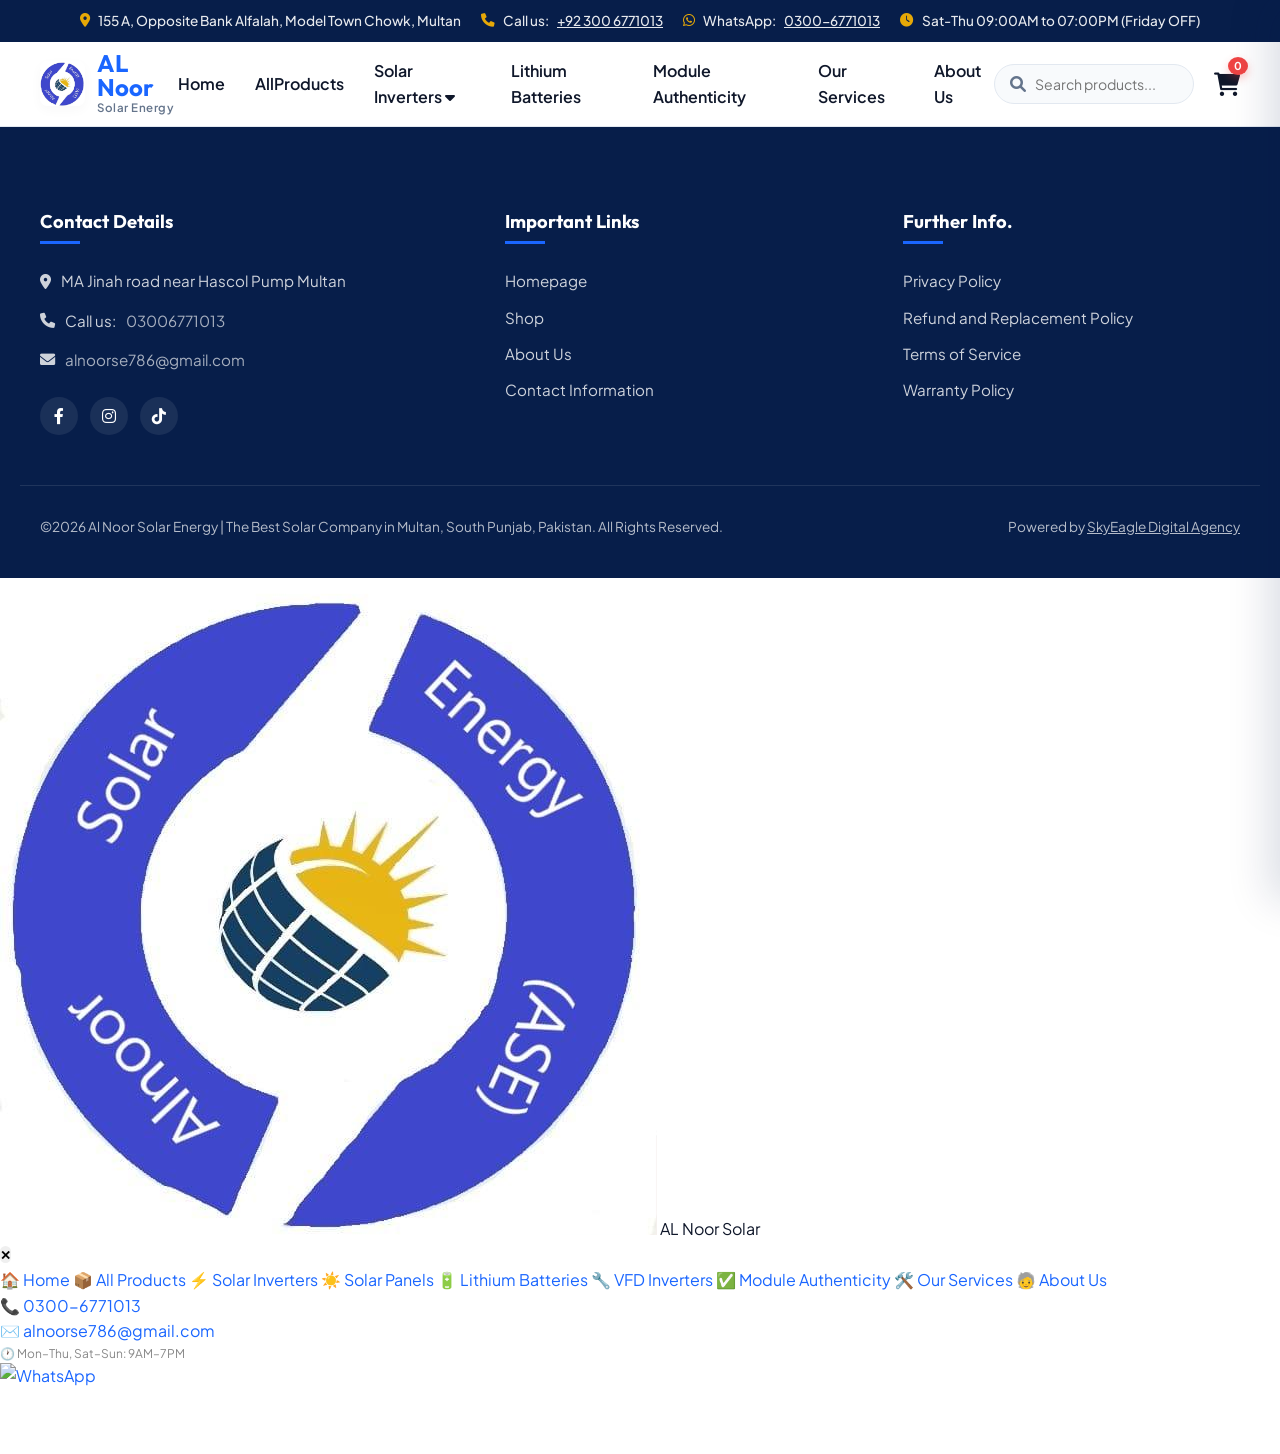
==== commit a58353b8: "Add files via upload Signed-off-by: muhammadumairamir12-del <muhammadumairamir12@gmail.com>" ====
--- a/index.html
+++ b/index.html
@@ -1,3841 +1,3422 @@
-
 <!DOCTYPE html>
 <html lang="en">
 <head>
     <meta charset="UTF-8">
-    <meta name="viewport" content="width=device-width, initial-scale=1.0">
-    <title>CarePlus Medical Clinic - Professional Healthcare for You & Your Family</title>
+    <meta name="viewport" content="width=device-width, initial-scale=1.0, maximum-scale=5.0">
+      <meta name="google-site-verification" content="Kvjwp4UmwhxPwsfzyZH5mbJPlMX8D5eLNU8f1VK0UVE" />
+   <!-- VIP SEO & Meta Tags Improved -->
+    <title>AL Noor Solar Energy | Best Solar Company in Multan, Pakistan</title>
+    <meta name="description" content="Al-Noor Solar Energy is the best solar company in Multan, South Punjab. Buy tier-1 Solar Panels, Knox, Solis & Goodwe inverters, and lithium batteries at wholesale prices.">
+    <meta name="keywords" content="Solar Energy Multan, Solar Panels in Pakistan, Solar Inverters Multan, Knox Inverter, Goodwe Inverter, Best Solar Company South Punjab, Al-Noor Solar Energy">
+    <meta name="author" content="Engr. Muhammad Hamid - AL Noor Solar Energy">
+    <meta name="robots" content="index, follow">
+    <link rel="canonical" href="https://al-noorsolarenergy.com/">
     
-    <!-- Google Fonts -->
-    <link rel="preconnect" href="https://fonts.googleapis.com">
-    <link rel="preconnect" href="https://fonts.gstatic.com" crossorigin>
-    <link href="https://fonts.googleapis.com/css2?family=Poppins:wght@300;400;500;600;700;800&family=Playfair+Display:wght@600;700;800&display=swap" rel="stylesheet">
+   <!-- Proper Search Logo (Favicon) -->
+<link rel="icon" href="/favicon.png" type="image/png">
+<link rel="apple-touch-icon" href="/favicon.png">
+    <!-- Open Graph for Social Media & Google Discovery -->
+    <meta property="og:site_name" content="AL Noor Solar Energy">
+    <meta property="og:title" content="AL Noor Solar Energy | Best Solar Company in Multan">
+    <meta property="og:description" content="Switch to clean energy with AL Noor Solar Energy Multan. Wholesale prices on top solar panels, inverters, and lithium batteries.">
+    <meta property="og:image" content="favicon.png">
+    <meta property="og:url" content="https://al-noorsolarenergy.com/">
+    <meta property="og:type" content="business.business">
+
+    <!-- ADVANCED GOOGLE LOCAL BUSINESS & LOGO SCHEMA -->
+    <script type="application/ld+json">
+    {
+      "@context": "https://schema.org",
+      "@type": "LocalBusiness",
+      "name": "AL Noor Solar Energy",
+      "url": "https://al-noorsolarenergy.com/",
+      "logo": "favicon.png",
+      "image": "favicon.png",
+      "description": "The biggest solar company in South Punjab, Multan. Providing wholesale solar panels, inverters, and complete installation services.",
+      "telephone": "+923006771013",
+      "priceRange": "$$",
+      "address": {
+        "@type": "PostalAddress",
+        "streetAddress": "155 A, Opposite Bank Alfalah Model Town Chowk",
+        "addressLocality": "Multan",
+        "addressRegion": "Punjab",
+        "postalCode": "60000",
+        "addressCountry": "PK"
+      },
+      "geo": {
+        "@type": "GeoCoordinates",
+        "latitude": 30.223709,
+        "longitude": 71.512737
+      },
+      "openingHoursSpecification": {
+        "@type": "OpeningHoursSpecification",
+        "dayOfWeek": ["Saturday", "Sunday", "Monday", "Tuesday", "Wednesday", "Thursday"],
+        "opens": "09:00",
+        "closes": "19:00"
+      },
+      "sameAs": [
+        "https://web.facebook.com/Solarinmultan"
+      ]
+    }
+    </script>
+
+    <!-- Font Awesome for icons (CDN) -->
+    <link rel="stylesheet" href="https://cdnjs.cloudflare.com/ajax/libs/font-awesome/6.0.0-beta3/css/all.min.css">
     
-    <!-- Font Awesome -->
-    <link rel="stylesheet" href="https://cdnjs.cloudflare.com/ajax/libs/font-awesome/6.4.0/css/all.min.css">
     
-    <!-- AOS Animation Library -->
-    <link rel="stylesheet" href="https://cdnjs.cloudflare.com/ajax/libs/aos/2.3.4/aos.css">
-    
-    <!-- Bootstrap CSS -->
-    <link href="https://cdn.jsdelivr.net/npm/bootstrap@5.3.0/dist/css/bootstrap.min.css" rel="stylesheet">
-
-    <style>
-        :root {
-            --primary: #1E88E5;
-            --primary-dark: #1565C0;
-            --secondary: #43A047;
-            --accent: #FFA726;
-            --white: #FFFFFF;
-            --light-bg: #F8F9FA;
-            --dark: #212121;
-            --gray: #757575;
-            --shadow: rgba(30, 136, 229, 0.1);
-            --shadow-lg: rgba(30, 136, 229, 0.2);
-        }
-
-        * {
-            margin: 0;
-            padding: 0;
-            box-sizing: border-box;
-        }
-
-        body {
-            font-family: 'Poppins', sans-serif;
-            color: var(--dark);
-            overflow-x: hidden;
-            line-height: 1.6;
-        }
-
-        .royal-font {
-            font-family: 'Playfair Display', serif;
-        }
-
-        /* Navbar */
-        .navbar {
-            background: var(--white);
-            box-shadow: 0 2px 20px rgba(0,0,0,0.1);
-            position: sticky;
-            top: 0;
-            z-index: 1000;
-            transition: all 0.3s ease;
-        }
-
-        .navbar-brand {
-            font-weight: 700;
-            font-size: 1.5rem;
-            color: var(--primary) !important;
-            display: flex;
-            align-items: center;
-            gap: 10px;
-        }
-
-        .navbar-brand i {
-            font-size: 1.8rem;
-        }
-
-        .nav-link {
-            color: var(--dark) !important;
-            font-weight: 500;
-            margin: 0 10px;
-            transition: all 0.3s ease;
-            position: relative;
-        }
-
-        .nav-link:hover {
-            color: var(--primary) !important;
-        }
-
-        .nav-link::after {
-            content: '';
-            position: absolute;
-            bottom: -5px;
-            left: 50%;
-            transform: translateX(-50%);
-            width: 0;
-            height: 3px;
-            background: var(--primary);
-            transition: width 0.3s ease;
-        }
-
-        .nav-link:hover::after {
-            width: 80%;
-        }
-        /* General Variables & Base Styling */
-:root {
-    --primary-blue: #007bff;
-    --dark-purple: #6f42c1;
-    --light-cyan: #20c997;
-    --vibrant-pink: #ff69b4;
-    --deep-teal: #008080;
-    --soft-green: #28a745; /* Added for a fresh look */
-    --warm-orange: #fd7e14; /* Added for energy */
-
-    /* Gradients for each slide for distinct look */
-    --gradient-1-start: #007bff; /* Blue */
-    --gradient-1-end: #8a2be2;   /* Violet */
-
-    --gradient-2-start: #8a2be2;   /* Violet */
-    --gradient-2-end: #00bcd4;   /* Cyan */
-
-    --gradient-3-start: #00bcd4;   /* Cyan */
-    --gradient-3-end: #007bff;   /* Blue */
-
-    --gradient-4-start: #ff69b4;   /* Pink */
-    --gradient-4-end: #8a2be2;   /* Violet */
-
-    --gradient-5-start: #008080;   /* Teal */
-    --gradient-5-end: #ff69b4;   /* Pink */
-
-    --gradient-6-start: #28a745;   /* Soft Green */
-    --gradient-6-end: #00bcd4;   /* Cyan */
-
-    --gradient-7-start: #fd7e14;   /* Warm Orange */
-    --gradient-7-end: #6f42c1;   /* Dark Purple */
-
-
-    --text-white: #ffffff;
-    --text-shadow: rgba(0, 0, 0, 0.4);
-    --btn-success: #28a745;
-    --btn-hover: #218838;
-}
-
-body {
-    font-family: 'Poppins', sans-serif; /* A modern font */
-    margin: 0;
-    overflow-x: hidden; /* Prevent horizontal scroll from animations */
-}
-
-/* Overall Hero Section Container */
-#hero-ultra-modern {
-    position: relative;
-    width: 100%;
-    min-height: 100vh;
-    display: flex;
-    align-items: center;
-    justify-content: center;
-    overflow: hidden; /* Crucial for clipping and abstract elements */
-    background: linear-gradient(135deg, var(--gradient-1-start), var(--gradient-1-end)); /* Base gradient */
-    color: var(--text-white);
-}
-
-/* Abstract Global/Graph Background Elements */
-.abstract-bg-elements {
-    position: absolute;
-    width: 100%;
-    height: 100%;
-    top: 0;
-    left: 0;
-    z-index: 0; /* Keep them in the background */
-    pointer-events: none; /* Make them unclickable */
-}
-
-.abstract-node {
-    position: absolute;
-    background: rgba(255, 255, 255, 0.08);
-    border-radius: 50%;
-    opacity: 0.6;
-    animation: floatAndPulse 25s infinite ease-in-out;
-}
-
-.node-1 {
-    width: 400px; height: 400px;
-    top: -100px; left: -150px;
-    animation-delay: 0s;
-}
-.node-2 {
-    width: 300px; height: 300px;
-    bottom: -120px; right: -100px;
-    animation-delay: 8s;
-}
-.node-3 {
-    width: 200px; height: 200px;
-    top: 50%; left: 10%;
-    transform: translateY(-50%) rotate(45deg); /* Slightly off-center and rotated */
-    border-radius: 20%; /* More angular */
-    background: rgba(255, 255, 255, 0.06);
-    animation-delay: 16s;
-}
-
-.abstract-line {
-    position: absolute;
-    height: 3px;
-    background: rgba(255, 255, 255, 0.1);
-    animation: sweepLine 30s infinite linear;
-}
-
-.line-1 {
-    width: 60%;
-    top: 20%; left: -30%;
-    transform: rotate(30deg);
-    animation-delay: 5s;
-}
-.line-2 {
-    width: 70%;
-    bottom: 25%; right: -40%;
-    transform: rotate(-45deg);
-    animation-delay: 15s;
-}
-
-@keyframes floatAndPulse {
-    0% { transform: translate(0, 0) scale(1); opacity: 0.6; }
-    33% { transform: translate(40px, -30px) scale(1.05); opacity: 0.7; }
-    66% { transform: translate(-20px, 20px) scale(0.98); opacity: 0.5; }
-    100% { transform: translate(0, 0) scale(1); opacity: 0.6; }
-}
-
-@keyframes sweepLine {
-    0% { transform: translateX(-100%) rotate(30deg); opacity: 0; }
-    20% { opacity: 1; }
-    80% { opacity: 1; }
-    100% { transform: translateX(100%) rotate(30deg); opacity: 0; }
-}
-
-/* Bootstrap Carousel Overrides */
-#carePlusModernCarousel {
-    width: 100%;
-    height: 100vh;
-    position: relative;
-    z-index: 1; /* Above abstract background, below controls */
-}
-
-#carePlusModernCarousel .carousel-inner {
-    height: 100%;
-}
-
-#carePlusModernCarousel .carousel-item {
-    height: 100vh;
-    background-size: cover;
-    background-position: center;
-    background-repeat: no-repeat;
-    display: flex; /* Use flexbox for centering content */
-    align-items: center; /* Vertically center */
-    justify-content: center; /* Horizontally center */
-    position: relative;
-    padding: 0 5%; /* Padding for content */
-    box-sizing: border-box;
-    transition: transform 1.5s ease-in-out; /* Slower, smoother slide transition */
-}
-
-/* Common Caption Styling */
-#carePlusModernCarousel .hero-content-wrapper {
-    position: relative; /* Important for z-index with animations */
-    z-index: 2;
-    color: var(--text-white);
-    max-width: 1200px;
-    width: 100%;
-}
-
-#carePlusModernCarousel .hospital-name {
-    font-size: 1.5rem;
-    font-weight: 300;
-    letter-spacing: 3px;
-    margin-bottom: 10px;
-    text-transform: uppercase;
-    color: rgba(255, 255, 255, 0.9);
-    animation-duration: 0.8s;
-}
-
-#carePlusModernCarousel h1 {
-    font-size: 4.5rem;
-    font-weight: 800;
-    margin-bottom: 20px;
-    line-height: 1.1;
-    text-shadow: 3px 3px 6px var(--text-shadow);
-    animation-duration: 1s;
-}
-
-#carePlusModernCarousel p {
-    font-size: 1.35rem;
-    margin-bottom: 30px;
-    line-height: 1.6;
-    max-width: 650px; /* Limit paragraph width for readability */
-    color: rgba(255, 255, 255, 0.9);
-    animation-duration: 1.2s;
-}
-
-.btn-hero {
-    display: inline-flex; /* Use flex for icon alignment */
-    align-items: center;
-    background-color: var(--btn-success);
-    border: 2px solid var(--btn-success);
-    color: var(--text-white);
-    padding: 18px 38px;
-    font-size: 1.1rem;
-    font-weight: 600;
-    border-radius: 50px;
-    text-decoration: none;
-    transition: all 0.3s ease;
-    box-shadow: 0 10px 25px rgba(0, 0, 0, 0.25);
-    animation-duration: 1s;
-}
-
-.btn-hero:hover {
-    background-color: var(--btn-hover);
-    border-color: var(--btn-hover);
-    transform: translateY(-5px) scale(1.02);
-    box-shadow: 0 15px 35px rgba(0, 0, 0, 0.35);
-}
-
-/* Carousel Controls & Indicators */
-.carousel-control-prev, .carousel-control-next {
-    width: 5%; /* Make control area smaller */
-}
-.carousel-control-prev-icon,
-.carousel-control-next-icon {
-    background-color: rgba(255, 255, 255, 0.2);
-    border-radius: 50%;
-    width: 45px;
-    height: 45px;
-    display: flex;
-    align-items: center;
-    justify-content: center;
-    transition: background-color 0.3s ease;
-}
-.carousel-control-prev-icon:hover,
-.carousel-control-next-icon:hover {
-    background-color: rgba(255, 255, 255, 0.4);
-}
-
-.carousel-indicators [data-bs-target] {
-    background-color: var(--text-white);
-    opacity: 0.6;
-    width: 12px;
-    height: 12px;
-    border-radius: 50%;
-    margin: 0 8px;
-    transition: all 0.3s ease;
-}
-.carousel-indicators .active {
-    opacity: 1;
-    background-color: var(--btn-success);
-    transform: scale(1.2);
-}
-
-/* --- SLIDE 1: Expert Doctors & Innovative Care --- */
-.slide-design-1 {
-    background-image: linear-gradient(120deg, var(--gradient-1-start) 0%, var(--gradient-1-end) 100%);
-    /* Use a default background image if you want, and blend mode */
-    /* background-image: linear-gradient(120deg, var(--gradient-1-start) 0%, var(--gradient-1-end) 100%), url('https://images.pexels.com/photos/5407222/pexels-photo-5407222.jpeg'); */
-    /* background-blend-mode: multiply; */
-}
-.slide-design-1 .hero-text-col {
-    text-align: left;
-}
-.slide-design-1 .hero-image-col {
-    position: relative;
-    height: 450px; /* Fixed height for image column */
-    display: flex;
-    align-items: center;
-    justify-content: center;
-}
-
-.triangle-img-container {
-    position: absolute;
-    width: 300px;
-    height: 300px;
-    overflow: hidden; /* Important for clip-path */
-    background-color: rgba(255, 255, 255, 0.1);
-    box-shadow: 0 10px 30px rgba(0, 0, 0, 0.3);
-    transition: transform 0.4s ease;
-}
-.triangle-img-container:hover {
-    transform: scale(1.05) rotate(5deg);
-}
-
-.triangle-left {
-    top: 0; left: 0;
-    clip-path: polygon(0% 0%, 100% 0%, 0% 100%); /* Top-left triangle */
-    transform: rotate(-15deg); /* Artistic rotation */
-}
-.triangle-right {
-    bottom: 0; right: 0;
-    clip-path: polygon(100% 0%, 100% 100%, 0% 100%); /* Bottom-right triangle */
-    transform: rotate(15deg); /* Artistic rotation */
-}
-
-.triangle-img-container img {
-    width: 150%; /* Make image larger to fill triangle */
-    height: 150%;
-    object-fit: cover;
-    transform: translate(-20%, -20%); /* Adjust image position within clip */
-}
-/* Specific adjustments for triangle images */
-.triangle-clip-left {
-    transform: translate(-10%, -10%);
-}
-.triangle-clip-right {
-    transform: translate(0%, -30%); /* Adjust for other image */
-}
-
-
-/* --- SLIDE 2: Modern Diagnostics & Technology --- */
-.slide-design-2 {
-    background-image: linear-gradient(45deg, var(--gradient-2-start) 0%, var(--gradient-2-end) 100%);
-    /* background-image: linear-gradient(45deg, var(--gradient-2-start) 0%, var(--gradient-2-end) 100%), url('https://images.pexels.com/photos/3912983/pexels-photo-3912983.jpeg'); */
-    /* background-blend-mode: multiply; */
-}
-.slide-design-2 .hero-content-wrapper {
-    text-align: center;
-}
-.slide-design-2 h1 {
-    font-size: 3.8rem;
-    max-width: 800px;
-    margin-left: auto;
-    margin-right: auto;
-}
-.slide-design-2 .lead {
-    font-size: 1.5rem;
-    max-width: 700px;
-    margin: 20px auto 40px auto;
-}
-
-.slide-2-grid-images {
-    display: flex;
-    gap: 30px; /* Space between cards */
-}
-.grid-img-card {
-    background: rgba(255, 255, 255, 0.15);
-    border-radius: 15px;
-    padding: 20px;
-    box-shadow: 0 8px 20px rgba(0, 0, 0, 0.2);
-    transition: all 0.3s ease;
-    border: 1px solid rgba(255, 255, 255, 0.2);
-    backdrop-filter: blur(5px); /* Glassmorphism effect */
-    height: 100%; /* Ensure equal height */
-    display: flex;
-    flex-direction: column;
-    align-items: center;
-    justify-content: center;
-}
-.grid-img-card:hover {
-    transform: translateY(-10px) scale(1.02);
-    box-shadow: 0 15px 35px rgba(0, 0, 0, 0.3);
-}
-.grid-img-card img {
-    width: 120px;
-    height: 120px;
-    object-fit: cover;
-    border-radius: 50%;
-    border: 4px solid var(--text-white);
-    margin-bottom: 15px;
-}
-.grid-img-card p {
-    font-size: 1.1rem;
-    font-weight: 600;
-    margin-bottom: 0;
-    color: var(--text-white);
-    max-width: 100%;
-}
-
-
-/* --- SLIDE 3: Compassionate Care for Children --- */
-.slide-design-3 {
-    background-image: linear-gradient(160deg, var(--gradient-3-start) 0%, var(--gradient-3-end) 100%);
-    /* background-image: linear-gradient(160deg, var(--gradient-3-start) 0%, var(--gradient-3-end) 100%), url('https://images.pexels.com/photos/3825584/pexels-photo-3825584.jpeg'); */
-    /* background-blend-mode: multiply; */
-}
-.slide-design-3 .hero-text-col {
-    order: 2; /* Text on right for this slide */
-    text-align: right;
-}
-.slide-design-3 .hero-text-col p {
-    margin-left: auto; /* Align paragraph to right */
-}
-.slide-design-3 .hero-image-col {
-    order: 1; /* Images on left for this slide */
-    position: relative;
-    height: 500px;
-    display: flex;
-    flex-direction: column;
-    justify-content: space-around;
-    align-items: center;
-}
-
-.diag-container {
-    position: relative;
-    width: 80%; /* Width relative to column */
-    height: 220px;
-    overflow: hidden;
-    background-color: rgba(255, 255, 255, 0.15);
-    box-shadow: 0 10px 30px rgba(0, 0, 0, 0.3);
-    border: 1px solid rgba(255, 255, 255, 0.2);
-    transition: transform 0.4s ease;
-}
-.diag-container:hover {
-    transform: scale(1.03);
-}
-
-.diag-top {
-    clip-path: polygon(0% 0%, 100% 0%, 85% 100%, 15% 100%); /* Trapezoid */
-    transform: rotate(-8deg); /* Diagonal slant */
-}
-.diag-bottom {
-    clip-path: polygon(15% 0%, 85% 0%, 100% 100%, 0% 100%); /* Inverse trapezoid */
-    transform: rotate(8deg); /* Opposite diagonal slant */
-}
-
-.diag-container img {
-    width: 100%;
-    height: 100%;
-    object-fit: cover;
-}
-
-/* --- SLIDE 4: Our Dedicated Healthcare Team --- */
-.slide-design-4 {
-    background-image: linear-gradient(135deg, var(--gradient-4-start) 0%, var(--gradient-4-end) 100%);
-    /* background-image: linear-gradient(135deg, var(--gradient-4-start) 0%, var(--gradient-4-end) 100%), url('https://images.pexels.com/photos/4226152/pexels-photo-4226152.jpeg'); */
-    /* background-blend-mode: multiply; */
-}
-.slide-design-4 .lead {
-    max-width: 800px;
-}
-.slide-4-image-grid {
-    position: relative; /* For overlapping effect */
-}
-.overlay-card {
-    position: relative;
-    background: rgba(255, 255, 255, 0.15);
-    border-radius: 15px;
-    padding: 10px;
-    box-shadow: 0 12px 30px rgba(0, 0, 0, 0.3);
-    border: 1px solid rgba(255, 255, 255, 0.2);
-    backdrop-filter: blur(8px);
-    transition: all 0.3s ease;
-    overflow: hidden;
-}
-.overlay-card:hover {
-    transform: translateY(-15px) scale(1.03);
-    box-shadow: 0 20px 40px rgba(0, 0, 0, 0.4);
-}
-.overlay-card.shifted {
-    margin-top: 50px; /* Shift the middle card down */
-}
-.overlay-card img {
-    border-radius: 10px;
-    filter: brightness(0.9);
-}
-.overlay-card .card-text {
-    position: absolute;
-    bottom: 0;
-    left: 0;
-    width: 100%;
-    background: linear-gradient(transparent, rgba(0,0,0,0.7));
-    color: var(--text-white);
-    padding: 20px 15px 10px 15px;
-    font-size: 1.1rem;
-    font-weight: 600;
-    text-align: center;
-    pointer-events: none; /* Do not block interaction with parent */
-}
-
-/* --- SLIDE 5: Advanced Procedures & Patient Interaction --- */
-.slide-design-5 {
-    background-image: linear-gradient(100deg, var(--gradient-5-start) 0%, var(--gradient-5-end) 100%);
-    /* background-image: linear-gradient(100deg, var(--gradient-5-start) 0%, var(--gradient-5-end) 100%), url('https://images.pexels.com/photos/4056713/pexels-photo-4056713.jpeg'); */
-    /* background-blend-mode: multiply; */
-}
-.slide-design-5 .hero-text-col {
-    text-align: left;
-}
-.slide-design-5 .hero-image-col {
-    display: flex;
-    align-items: center;
-    justify-content: center;
-    height: 500px; /* Fixed height for image column */
-}
-.photo-grid {
-    display: grid;
-    grid-template-columns: repeat(2, 1fr);
-    grid-template-rows: repeat(2, 1fr);
-    gap: 15px;
-    width: 100%;
-    max-width: 500px; /* Limit grid size */
-}
-.grid-item {
-    overflow: hidden;
-    border-radius: 15px;
-    box-shadow: 0 8px 20px rgba(0, 0, 0, 0.25);
-    background-color: rgba(255, 255, 255, 0.1);
-    transition: transform 0.3s ease;
-}
-.grid-item:hover {
-    transform: translateY(-5px) scale(1.02);
-}
-.grid-item img {
-    width: 100%;
-    height: 100%;
-    object-fit: cover;
-    display: block;
-    filter: brightness(0.9);
-}
-.grid-item.item-lg {
-    grid-column: 1 / 3; /* Large item spans full width */
-    height: 250px; /* Specific height for large item */
-}
-.grid-item.item-sm-1, .grid-item.item-sm-2 {
-    height: 200px; /* Specific height for small items */
-}
-
-/* --- SLIDE 6: Modern Facilities & Inviting Environment --- */
-.slide-design-6 {
-    background-image: linear-gradient(145deg, var(--gradient-6-start) 0%, var(--gradient-6-end) 100%);
-    /* background-image: linear-gradient(145deg, var(--gradient-6-start) 0%, var(--gradient-6-end) 100%), url('https://images.pexels.com/photos/4226165/pexels-photo-4226165.jpeg'); */
-    /* background-blend-mode: multiply; */
-}
-.slide-6-images-stack {
-    display: flex;
-    flex-direction: column;
-    align-items: center;
-    gap: 30px;
-}
-.slide-6-images-stack img {
-    border: 3px solid rgba(255, 255, 255, 0.3);
-    transition: transform 0.3s ease;
-}
-.slide-6-images-stack img:hover {
-    transform: scale(1.03);
-}
-
-/* --- SLIDE 7: Advanced Monitoring & Personalized Doctor Interaction --- */
-.slide-design-7 {
-    background-image: linear-gradient(110deg, var(--gradient-7-start) 0%, var(--gradient-7-end) 100%);
-    /* background-image: linear-gradient(110deg, var(--gradient-7-start) 0%, var(--gradient-7-end) 100%), url('https://images.pexels.com/photos/4226126/pexels-photo-4226126.jpeg'); */
-    /* background-blend-mode: multiply; */
-}
-.slide-design-7 .hero-image-col {
-    display: flex;
-    align-items: center;
-    justify-content: center;
-    height: 500px;
-}
-.stacked-images {
-    display: flex;
-    flex-direction: column;
-    gap: 20px;
-    width: 100%;
-    max-width: 400px; /* Limit width */
-}
-.stacked-images img {
-    border: 3px solid rgba(255, 255, 255, 0.3);
-    transition: transform 0.3s ease;
-}
-.stacked-images img:hover {
-    transform: translateX(10px);
-}
-
-
-/* Responsive Adjustments */
-@media (max-width: 1200px) {
-    #carePlusModernCarousel h1 { font-size: 3.8rem; }
-    #carePlusModernCarousel p { font-size: 1.2rem; }
-    .btn-hero { padding: 16px 30px; font-size: 1rem; }
-    .triangle-img-container { width: 250px; height: 250px; }
-    .slide-design-1 .hero-image-col { height: 400px; }
-    .grid-img-card img { width: 100px; height: 100px; }
-    .grid-img-card p { font-size: 1rem; }
-    .diag-container { height: 180px; }
-    .overlay-card.shifted { margin-top: 30px; }
-    .slide-5-images, .slide-7-images { height: 400px; }
-    .grid-item.item-lg { height: 200px; }
-    .grid-item.item-sm-1, .grid-item.item-sm-2 { height: 160px; }
-    .slide-6-images-stack img { max-width: 90%; }
-    .stacked-images img { max-width: 100%; }
-}
-
-@media (max-width: 992px) {
-    #carePlusModernCarousel h1 { font-size: 3rem; }
-    #carePlusModernCarousel p { font-size: 1rem; max-width: 90%; margin-left: auto; margin-right: auto;}
-    #carePlusModernCarousel .hospital-name { font-size: 1.2rem; letter-spacing: 2px; }
-    .btn-hero { padding: 14px 25px; font-size: 0.95rem; }
-
-    .slide-design-1 .hero-text-col,
-    .slide-design-3 .hero-text-col,
-    .slide-design-5 .hero-text-col,
-    .slide-design-7 .hero-text-col {
-        order: 1 !important; /* Text always on top for mobile */
-        text-align: center;
-        margin-bottom: 40px;
-    }
-    .slide-design-1 .hero-image-col,
-    .slide-design-3 .hero-image-col,
-    .slide-design-5 .hero-image-col,
-    .slide-design-7 .hero-image-col {
-        order: 2 !important; /* Images always below text for mobile */
-        height: auto;
-        flex-direction: row; /* Stack images horizontally if possible */
-        justify-content: space-around;
-        padding: 0 20px;
-    }
-    .triangle-img-container, .diag-container {
-        position: relative;
-        transform: none !important; /* Remove specific rotations for mobile */
-        width: 48%; /* Adjust width for side-by-side */
-        height: 200px;
-        clip-path: none !important; /* Remove clip-path for simpler rectangle on mobile */
-        border-radius: 10px;
-        margin-bottom: 20px;
-    }
-    .triangle-img-container img, .diag-container img {
-        width: 100%; height: 100%; transform: none; /* Reset image transform */
-    }
-    .slide-2-grid-images {
-        flex-wrap: wrap; /* Allow cards to wrap */
-        justify-content: center;
-    }
-    .slide-2-grid-images .col-md-4 {
-        flex: 0 0 45%; /* Two cards per row */
-        max-width: 45%;
-    }
-    .slide-4-image-grid .col-lg-4 {
-        flex: 0 0 90%; /* One card per row */
-        max-width: 90%;
-    }
-    .overlay-card.shifted { margin-top: 0; } /* Reset shifted margin */
-
-    .abstract-node, .abstract-line {
-        display: none; /* Hide background animations on smaller screens */
-    }
-    .photo-grid {
-        grid-template-columns: 1fr; /* Single column grid for small screens */
-        grid-template-rows: auto;
-        max-width: 90%;
-    }
-    .grid-item.item-lg, .grid-item.item-sm-1, .grid-item.item-sm-2 {
-        grid-column: 1 / 2;
-        height: 200px;
-    }
-    .slide-6-images-stack img {
-        width: 100%;
-        max-width: 400px; /* Constraint width on small screens */
-    }
-    .stacked-images {
-        max-width: 90%;
-    }
-}
-
-@media (max-width: 768px) {
-    #carePlusModernCarousel h1 { font-size: 2.5rem; margin-bottom: 15px;}
-    #carePlusModernCarousel p { font-size: 0.95rem; margin-bottom: 25px;}
-    .btn-hero { padding: 12px 20px; font-size: 0.9rem; }
-    .triangle-img-container, .diag-container {
-        width: 90%; /* Single column images */
-        margin-bottom: 20px;
-        height: 250px;
-    }
-    .slide-design-1 .hero-image-col,
-    .slide-design-3 .hero-image-col {
-        flex-direction: column;
-    }
-    .slide-2-grid-images .col-md-4 {
-        flex: 0 0 90%; /* One card per row */
-        max-width: 90%;
-    }
-    .overlay-card {
-        padding: 5px;
-    }
-    .overlay-card .card-text {
-        font-size: 1rem;
-        padding: 15px 10px 5px 10px;
-    }
-}
-
-@media (max-width: 576px) {
-    #carePlusModernCarousel h1 { font-size: 2rem; }
-    #carePlusModernCarousel .hospital-name { font-size: 1rem; letter-spacing: 1px;}
-    #carePlusModernCarousel p { font-size: 0.85rem; }
-}
-
-        /* Buttons */
-        .btn-primary-custom {
-            background: var(--white);
-            color: var(--primary);
-            padding: 15px 40px;
-            border-radius: 50px;
-            font-weight: 600;
-            text-decoration: none;
-            display: inline-block;
-            transition: all 0.3s ease;
-            box-shadow: 0 5px 15px rgba(0,0,0,0.2);
-            animation: fadeInUp 1s ease 0.4s backwards;
-        }
-
-        .btn-primary-custom:hover {
-            transform: translateY(-3px);
-            box-shadow: 0 8px 25px rgba(0,0,0,0.3);
-            color: var(--primary);
-        }
-
-        .btn-whatsapp {
-            background: #25D366;
-            color: var(--white);
-            padding: 15px 40px;
-            border-radius: 50px;
-            font-weight: 600;
-            text-decoration: none;
-            display: inline-block;
-            transition: all 0.3s ease;
-            box-shadow: 0 5px 15px rgba(37, 211, 102, 0.3);
-            animation: fadeInUp 1s ease 0.6s backwards;
-        }
-
-        .btn-whatsapp:hover {
-            transform: translateY(-3px);
-            box-shadow: 0 8px 25px rgba(37, 211, 102, 0.5);
-            color: var(--white);
-            background: #20BA5A;
-        }
-
-        /* Section Padding */
-        .section-padding {
-            padding: 80px 0;
-        }
-
-        .section-title {
-            text-align: center;
-            margin-bottom: 60px;
-        }
-
-        .section-title h2 {
-            font-size: 2.5rem;
-            font-weight: 700;
-            color: var(--dark);
-            margin-bottom: 15px;
-        }
-
-        .section-title .subtitle {
-            color: var(--primary);
-            font-weight: 600;
-            text-transform: uppercase;
-            letter-spacing: 2px;
-            font-size: 0.9rem;
-        }
-
-        /* About Section */
-        .about-section {
-            background: var(--light-bg);
-        }
-
-        .about-content {
-            font-size: 1.1rem;
-            line-height: 1.8;
-            color: var(--gray);
-        }
-        
-       /* Add these styles to your existing CSS file if they are not already there */
-.video-section {
-    padding: 80px 0; /* Adjust as needed */
-    background-color: #f8f9fa; /* Light background for the section */
-}
-
-.section-title {
-    text-align: center;
-    margin-bottom: 60px;
-}
-
-.section-title .subtitle {
-    font-size: 1.1rem;
-    color: #6c757d; /* Gray color */
-    margin-bottom: 10px;
-    text-transform: uppercase;
-    letter-spacing: 1px;
-}
-
-.section-title h2 {
-    font-size: 2.8rem;
-    font-weight: 700;
-    color: #343a40; /* Darker text color */
-    margin-bottom: 0;
-}
-
-.video-description {
-    font-size: 1.1rem;
-    color: #555;
-    line-height: 1.8;
-}
-
-.video-container {
-    position: relative;
-    padding-bottom: 56.25%; /* 16:9 aspect ratio */
-    height: 0;
-    overflow: hidden;
-    margin-bottom: 20px;
-    border-radius: 10px;
-    box-shadow: 0 10px 30px rgba(0, 0, 0, 0.1);
-    background-color: #000; /* Placeholder background */
-}
-
-.video-container iframe {
-    position: absolute;
-    top: 0;
-    left: 0;
-    width: 100%;
-    height: 100%;
-    border: 0;
-}
-
-.video-caption {
-    text-align: center;
-    font-size: 0.95rem;
-    color: #6c757d;
-    margin-top: -10px; /* Adjust spacing */
-    margin-bottom: 30px; /* Space between video sections */
-}
-.video-section iframe {
-  width: 100%;
-  height: 100%;
-  border-radius: 12px;
-}
-
-
-/* Responsive adjustments for video section */
-@media (max-width: 768px) {
-    .section-title h2 {
-        font-size: 2rem;
-    }
-    .video-description {
-        font-size: 1rem;
-    }
-    .video-caption {
-        font-size: 0.85rem;
-    }
-}
-
-        /* Doctors Section */
-        .doctor-profile-row {
-            background: var(--white); /* Ensures doctors section rows are white */
-            border-radius: 15px;
-            box-shadow: 0 5px 20px rgba(0,0,0,0.08);
-            transition: all 0.3s ease;
-            display: flex;
-            align-items: stretch;
-            margin-bottom: 30px;
-            overflow: hidden;
-        }
-
-        .doctor-profile-row:hover {
-            transform: translateY(-5px);
-            box-shadow: 0 10px 30px rgba(30, 136, 229, 0.15);
-        }
-
-        .doctor-img-container {
-            flex-shrink: 0;
-            width: 300px;
-        }
-
-        .doctor-img {
-            width: 100%;
-            height: 100%;
-            object-fit: cover;
-            background: linear-gradient(135deg, var(--primary), var(--secondary));
-            border-top-left-radius: 15px;
-            border-bottom-left-radius: 15px;
-        }
-
-        .doctor-info {
-            padding: 30px;
-            flex-grow: 1;
-        }
-
-        .doctor-name {
-            font-size: 1.5rem;
-            font-weight: 700;
-            color: var(--dark);
-            margin-bottom: 5px;
-        }
-
-        .doctor-credentials {
-            color: var(--primary);
-            font-weight: 600;
-            margin-bottom: 10px;
-        }
-
-        .doctor-specialty {
-            color: var(--gray);
-            font-size: 0.95rem;
-            margin-bottom: 10px;
-        }
-
-        .doctor-experience {
-            color: var(--secondary);
-            font-size: 0.9rem;
-            font-weight: 600;
-            margin-bottom: 15px;
-        }
-
-        .doctor-bio {
-            color: var(--gray);
-            font-size: 0.95rem;
-            line-height: 1.6;
-        }
-
-        /* Responsive for Doctors Section */
-        @media (max-width: 991.98px) {
-            .doctor-profile-row {
-                flex-direction: column;
-                align-items: center;
-            }
-            .doctor-img-container {
-                width: 100%;
-                height: 250px;
-            }
-            .doctor-img {
-                border-radius: 15px 15px 0 0;
-            }
-            .doctor-info {
-                width: 100%;
-                text-align: center;
-            }
-            #heroCarousel .carousel-caption {
-                text-align: center;
-                max-width: none;
-            }
-            .hero h1 {
-                font-size: 2.5rem;
-            }
-            .hero p {
-                font-size: 1.1rem;
-            }
-            .video-section .col-lg-6 .video-container {
-                margin-bottom: 30px; /* More space on smaller screens if they stack */
-            }
-            .video-section .col-lg-6:last-child .video-container {
-                margin-bottom: 0; /* Remove bottom margin for the last video on smaller screens */
-            }
-        }
-
-
-        /* Service Cards */
-        .service-card {
-            background: var(--white);
-            padding: 40px 30px;
-            border-radius: 15px;
-            text-align: center;
-            transition: all 0.3s ease;
-            box-shadow: 0 5px 20px rgba(0,0,0,0.08);
-            height: 100%;
-            border: 2px solid transparent;
-        }
-
-        .service-card:hover {
-            transform: translateY(-5px);
-            border-color: var(--primary);
-            box-shadow: 0 10px 30px rgba(30, 136, 229, 0.15);
-        }
-
-        .service-icon {
-            width: 80px;
-            height: 80px;
-            background: linear-gradient(135deg, var(--primary), var(--secondary));
-            border-radius: 50%;
-            display: flex;
-            align-items: center;
-            justify-content: center;
-            margin: 0 auto 20px;
-            font-size: 2rem;
-            color: var(--white);
-        }
-
-        .service-title {
-            font-size: 1.2rem;
-            font-weight: 600;
-            color: var(--dark);
-            margin-bottom: 15px;
-        }
-
-        .service-desc {
-            color: var(--gray);
-            font-size: 0.95rem;
-        }
-
-        /* Specialties Section */
-        .specialty-card {
-            background: var(--white);
-            padding: 30px;
-            border-radius: 15px;
-            box-shadow: 0 5px 20px rgba(0,0,0,0.08);
-            text-align: center;
-            height: 100%;
-            transition: all 0.3s ease;
-        }
-        .specialty-card:hover {
-            transform: translateY(-5px);
-            box-shadow: 0 10px 30px rgba(30, 136, 229, 0.15);
-        }
-        .specialty-icon {
-            font-size: 3rem;
-            color: var(--primary);
-            margin-bottom: 15px;
-        }
-        .specialty-card h4 {
-            font-size: 1.3rem;
-            font-weight: 700;
-            color: var(--dark);
-            margin-bottom: 10px;
-        }
-        .specialty-card p {
-            color: var(--gray);
-            font-size: 0.95rem;
-        }
-
-        /* Facilities */
-        .facility-item {
-            display: flex;
-            align-items: flex-start;
-            gap: 20px;
-            padding: 25px;
-            background: var(--white);
-            border-radius: 15px;
-            margin-bottom: 20px;
-            transition: all 0.3s ease;
-            box-shadow: 0 5px 15px rgba(0,0,0,0.05);
-        }
-
-        .facility-item:hover {
-            transform: translateX(10px);
-            box-shadow: 0 8px 25px rgba(30, 136, 229, 0.1);
-        }
-
-        .facility-icon {
-            width: 60px;
-            height: 60px;
-            background: linear-gradient(135deg, var(--primary), var(--secondary));
-            border-radius: 12px;
-            display: flex;
-            align-items: center;
-            justify-content: center;
-            font-size: 1.5rem;
-            color: var(--white);
-            flex-shrink: 0;
-        }
-
-        .facility-content h4 {
-            font-size: 1.1rem;
-            font-weight: 600;
-            color: var(--dark);
-            margin-bottom: 8px;
-        }
-
-        .facility-content p {
-            color: var(--gray);
-            margin: 0;
-            font-size: 0.95rem;
-        }
-
-        /* Lab Tests */
-        .lab-section {
-            background: linear-gradient(rgba(0,0,0,0.7), rgba(0,0,0,0.7)), url('https://images.pexels.com/photos/8376292/pexels-photo-8376292.jpeg') center/cover no-repeat fixed;
-            color: var(--white);
-        }
-
-        .lab-section .section-title h2,
-        .lab-section .section-title .subtitle {
-            color: var(--white);
-        }
-
-        .lab-list {
-            list-style: none;
-            padding: 0;
-        }
-
-        .lab-list li {
-            padding: 15px 0;
-            border-bottom: 1px solid rgba(255,255,255,0.2);
-            font-size: 1.1rem;
-            display: flex;
-            align-items: center;
-            gap: 15px;
-        }
-
-        .lab-list li:last-child {
-            border-bottom: none;
-        }
-
-        .lab-list i {
-            color: var(--accent);
-            font-size: 1.3rem;
-        }
-
-        /* Patient Resources / FAQ Section */
-        .faq-item {
-            margin-bottom: 20px;
-        }
-        .accordion-button {
-            background-color: var(--primary) !important;
-            color: var(--white) !important;
-            font-weight: 600;
-            font-size: 1.1rem;
-            border-radius: 10px;
-            transition: all 0.3s ease;
-        }
-        .accordion-button:not(.collapsed) {
-            background-color: var(--primary-dark) !important;
-            box-shadow: none;
-        }
-        .accordion-button::after {
-            filter: brightness(0) invert(1); /* Makes the arrow white */
-        }
-        .accordion-body {
-            background-color: var(--white);
-            color: var(--gray);
-            border-bottom-left-radius: 10px;
-            border-bottom-right-radius: 10px;
-            padding: 20px;
-            font-size: 0.95rem;
-        }
-
-        /* Medical Dictionary A-Z Section */
-        .alphabet-grid {
-            display: grid;
-            grid-template-columns: repeat(auto-fit, minmax(40px, 1fr));
-            gap: 10px;
-            margin-bottom: 40px;
-        }
-        .alphabet-btn {
-            background: linear-gradient(135deg, var(--primary), var(--secondary));
-            color: var(--white);
-            font-weight: 700;
-            font-size: 1.5rem;
-            width: 100%;
-            padding: 15px 0;
-            border-radius: 10px;
-            text-align: center;
-            cursor: pointer;
-            transition: all 0.3s ease;
-            box-shadow: 0 4px 15px rgba(0,0,0,0.2);
-            text-decoration: none;
-            display: block;
-            position: relative;
-            overflow: hidden;
-        }
-        .alphabet-btn:hover, .alphabet-btn.active {
-            transform: translateY(-5px) scale(1.05);
-            box-shadow: 0 8px 25px rgba(30, 136, 229, 0.3);
-            color: var(--white);
-            text-decoration: none;
-            background: var(--primary-dark); /* Darker on active/hover */
-        }
-        .alphabet-btn::before {
-            content: '';
-            position: absolute;
-            top: 0;
-            left: -100%;
-            width: 100%;
-            height: 100%;
-            background: rgba(255,255,255,0.2);
-            transition: all 0.5s ease;
-        }
-        .alphabet-btn:hover::before, .alphabet-btn.active::before {
-            left: 100%;
-        }
-        .disease-list-container {
-            display: none; /* Hidden by default */
-            background: var(--white);
-            border-radius: 15px;
-            box-shadow: 0 5px 20px rgba(0,0,0,0.08);
-            padding: 30px;
-            margin-top: 30px;
-        }
-        .disease-item {
-            cursor: pointer;
-            padding: 12px 15px;
-            border-bottom: 1px solid var(--light-bg);
-            transition: all 0.2s ease;
-            color: var(--dark);
-            font-weight: 500;
-        }
-        .disease-item:hover, .disease-item.active {
-            background: var(--light-bg);
-            color: var(--primary);
-            padding-left: 20px;
-        }
-        .disease-item:last-child {
-            border-bottom: none;
-        }
-        .disease-details-container {
-            display: none; /* Hidden by default */
-            background: var(--light-bg);
-            border-radius: 15px;
-            padding: 30px;
-            margin-top: 30px;
-            box-shadow: 0 5px 20px rgba(0,0,0,0.08);
-        }
-        .disease-details-container h4 {
-            color: var(--primary);
-            font-weight: 700;
-            margin-bottom: 15px;
-        }
-        .disease-details-container p {
-            color: var(--gray);
-            margin-bottom: 10px;
-            font-size: 0.95rem;
-        }
-        .disease-details-container strong {
-            color: var(--dark);
-        }
-        .disclaimer {
-            font-size: 0.85rem;
-            color: var(--gray);
-            margin-top: 20px;
-            border-top: 1px solid var(--light-bg);
-            padding-top: 15px;
-        }
-
-        /* Gallery Section */
-        .gallery-item {
-            position: relative;
-            overflow: hidden;
-            border-radius: 10px;
-            box-shadow: 0 5px 15px rgba(0,0,0,0.1);
-            transition: transform 0.3s ease;
-        }
-        .gallery-item:hover {
-            transform: translateY(-5px);
-        }
-        .gallery-item img {
-            width: 100%;
-            height: 250px;
-            object-fit: cover;
-            display: block;
-            transition: transform 0.5s ease;
-        }
-        .gallery-item:hover img {
-            transform: scale(1.05);
-        }
-        .gallery-overlay {
-            position: absolute;
-            top: 0;
-            left: 0;
-            width: 100%;
-            height: 100%;
-            background: rgba(30, 136, 229, 0.7);
-            display: flex;
-            align-items: center;
-            justify-content: center;
-            opacity: 0;
-            transition: opacity 0.3s ease;
-        }
-        .gallery-item:hover .gallery-overlay {
-            opacity: 1;
-        }
-        .gallery-overlay i {
-            color: var(--white);
-            font-size: 2.5rem;
-        }
-
-        /* Appointment Section */
-        .appointment-section {
-            background: var(--light-bg);
-        }
-
-        .appointment-card {
-            background: var(--white);
-            padding: 40px;
-            border-radius: 20px;
-            box-shadow: 0 10px 40px rgba(0,0,0,0.1);
-        }
-
-        .timings {
-            background: linear-gradient(135deg, var(--primary), var(--secondary));
-            color: var(--white);
-            padding: 30px;
-            border-radius: 15px;
-            text-align: center;
-        }
-
-        .timings h4 {
-            font-size: 1.5rem;
-            margin-bottom: 15px;
-        }
-
-        .timings p {
-            font-size: 1.1rem;
-            margin: 5px 0;
-        }
-
-        /* Reviews */
-        .review-card {
-            background: var(--white);
-            padding: 30px;
-            border-radius: 15px;
-            box-shadow: 0 5px 20px rgba(0,0,0,0.08);
-            height: 100%;
-        }
-
-        .stars {
-            color: var(--accent);
-            font-size: 1.2rem;
-            margin-bottom: 15px;
-        }
-
-        .review-text {
-            color: var(--gray);
-            font-style: italic;
-            margin-bottom: 15px;
-            font-size: 0.95rem;
-        }
-
-        .reviewer-name {
-            color: var(--dark);
-            font-weight: 600;
-        }
-
-        /* Map Section */
-        .map-section {
-            background: var(--light-bg);
-        }
-
-        .map-container {
-            width: 100%;
-            height: 400px;
-            background: linear-gradient(rgba(0,0,0,0.6), rgba(0,0,0,0.6)), url('https://images.pexels.com/photos/35044387/pexels-photo-35044387.jpeg') center/cover no-repeat fixed;
-            border-radius: 20px;
-            display: flex;
-            align-items: center;
-            justify-content: center;
-            position: relative;
-            overflow: hidden;
-            color: var(--white);
-        }
-
-        .map-placeholder {
-            text-align: center;
-            color: var(--white);
-            background: rgba(30, 136, 229, 0.9);
-            padding: 40px;
-            border-radius: 15px;
-        }
-
-        .map-placeholder i {
-            font-size: 3rem;
-            margin-bottom: 15px;
-        }
-
-        /* Contact Section */
-        .contact-section {
-            background: var(--dark);
-            color: var(--white);
-        }
-        
-        .contact-section .section-title .subtitle {
-            color: var(--primary);
-        }
-        .contact-section .section-title h2 {
-            color: var(--white);
-        }
-
-        .contact-item {
-            display: flex;
-            align-items: center;
-            gap: 20px;
-            padding: 25px;
-            background: rgba(255,255,255,0.05);
-            border-radius: 15px;
-            margin-bottom: 20px;
-            transition: all 0.3s ease;
-        }
-
-        .contact-item:hover {
-            background: rgba(255,255,255,0.1);
-            transform: translateX(5px);
-        }
-
-        .contact-icon {
-            width: 60px;
-            height: 60px;
-            background: linear-gradient(135deg, var(--primary), var(--secondary));
-            border-radius: 50%;
-            display: flex;
-            align-items: center;
-            justify-content: center;
-            font-size: 1.5rem;
-            flex-shrink: 0;
-        }
-
-        .contact-info h5 {
-            margin-bottom: 5px;
-            font-size: 1.1rem;
-        }
-
-        .contact-info p {
-            margin: 0;
-            opacity: 0.8;
-        }
-
-        /* Developer Section */
-        .developer-section {
-            background: #0f0f0f;
-            color: var(--white);
-            border-top: 2px solid var(--primary);
-        }
-
-        .developer-card {
-            padding: 40px;
-            border-radius: 20px;
-            background: rgba(255,255,255,0.03);
-            border: 1px solid rgba(30, 136, 229, 0.2);
-        }
-
-        .dev-contact-item {
-            display: flex;
-            align-items: center;
-            gap: 15px;
-            margin-bottom: 25px;
-        }
-
-        .dev-contact-item:last-child {
-            margin-bottom: 0;
-        }
-
-        .dev-icon {
-            width: 45px;
-            height: 45px;
-            border-radius: 50%;
-            display: flex;
-            align-items: center;
-            justify-content: center;
-        }
-
-        .dev-icon.phone {
-            background: rgba(30, 136, 229, 0.1);
-            color: var(--primary);
-        }
-
-        .dev-icon.whatsapp {
-            background: rgba(37, 211, 102, 0.1);
-            color: #25D366;
-        }
-
-        .dev-icon.email {
-            background: rgba(231, 76, 60, 0.1);
-            color: #e74c3c;
-        }
-
-        .dev-info h6 {
-            margin-bottom: 2px;
-            font-size: 1rem;
-        }
-
-        .dev-info p {
-            margin: 0;
-            font-size: 0.9rem;
-            color: var(--gray);
-        }
-
-        /* Footer */
-        footer {
-            background: #000;
-            color: var(--white);
-            padding: 60px 0 30px;
-        }
-
-        .footer-brand {
-            font-size: 1.8rem;
-            font-weight: 700;
-            color: var(--primary);
-            margin-bottom: 15px;
-        }
-
-        .footer-links {
-            list-style: none;
-            padding: 0;
-        }
-
-        .footer-links li {
-            margin-bottom: 10px;
-        }
-
-        .footer-links a {
-            color: rgba(255,255,255,0.7);
-            text-decoration: none;
-            transition: all 0.3s ease;
-        }
-
-        .footer-links a:hover {
-            color: var(--primary);
-            padding-left: 5px;
-        }
-
-        .footer-bottom {
-            border-top: 1px solid rgba(255,255,255,0.1);
-            margin-top: 40px;
-            padding-top: 20px;
-            text-align: center;
-            color: rgba(255,255,255,0.5);
-        }
-
-        /* Floating Buttons */
-        .floating-buttons {
-            position: fixed;
-            right: 20px;
-            bottom: 20px;
-            display: flex;
-            flex-direction: column;
-            gap: 15px;
-            z-index: 999;
-        }
-
-        .floating-btn {
-            width: 60px;
-            height: 60px;
-            border-radius: 50%;
-            display: flex;
-            align-items: center;
-            justify-content: center;
-            color: var(--white);
-            font-size: 1.5rem;
-            box-shadow: 0 5px 20px rgba(0,0,0,0.3);
-            text-decoration: none;
-            transition: all 0.3s ease;
-            animation: pulse 2s infinite;
-        }
-
-        .floating-btn.call {
-            background: var(--primary);
-        }
-
-        .floating-btn.whatsapp {
-            background: #25D366;
-        }
-
-        .floating-btn:hover {
-            transform: scale(1.1);
-            animation: none;
-        }
-
-        @keyframes pulse {
-            0%, 100% {
-                box-shadow: 0 5px 20px rgba(0,0,0,0.3);
-            }
-            50% {
-                box-shadow: 0 5px 30px rgba(0,0,0,0.5);
-            }
-        }
-
-        /* Responsive */
-        @media (max-width: 768px) {
-            .section-title h2 {
-                font-size: 2rem;
-            }
-
-            .section-padding {
-                padding: 50px 0;
-            }
-
-            .floating-buttons {
-                right: 15px;
-                bottom: 15px;
-            }
-
-            .floating-btn {
-                width: 50px;
-                height: 50px;
-                font-size: 1.2rem;
-            }
-        }
-
-        /* Fade In Animation */
-        .fade-in {
-            animation: fadeIn 0.8s ease;
-        }
-
-        @keyframes fadeIn {
-            from {
-                opacity: 0;
-            }
-            to {
-                opacity: 1;
-            }
-        }
-    </style>
-</head>
-<body>
-    <!-- Navbar -->
-    <nav class="navbar navbar-expand-lg navbar-light">
-        <div class="container">
-            <a class="navbar-brand royal-font" href="#home" aria-label="CarePlus Home">
-                <i class="fas fa-heartbeat"></i>
-                CarePlus
-            </a>
-            <button class="navbar-toggler" type="button" data-bs-toggle="collapse" data-bs-target="#navbarNav" aria-controls="navbarNav" aria-expanded="false" aria-label="Toggle navigation">
-                <span class="navbar-toggler-icon"></span>
-            </button>
-            <div class="collapse navbar-collapse" id="navbarNav">
-                <ul class="navbar-nav ms-auto">
-                    <li class="nav-item"><a class="nav-link" href="#home">Home</a></li>
-                    <li class="nav-item"><a class="nav-link" href="#about">About</a></li>
-                    <li class="nav-item"><a class="nav-link" href="#video-insights">Insights</a></li>
-                    <li class="nav-item"><a class="nav-link" href="#doctors">Doctors</a></li>
-                    <li class="nav-item"><a class="nav-link" href="#services">Services</a></li>
-                    <li class="nav-item"><a class="nav-link" href="#specialties">Specialties</a></li>
-                    <li class="nav-item"><a class="nav-link" href="#patient-resources">Resources</a></li>
-                    <li class="nav-item"><a class="nav-link" href="#medical-dictionary">Dictionary</a></li>
-                    <li class="nav-item"><a class="nav-link" href="#gallery">Gallery</a></li>
-                    <li class="nav-item"><a class="nav-link" href="#appointment">Appointment</a></li>
-                    <li class="nav-item"><a class="nav-link" href="#contact">Contact</a></li>
-                </ul>
-            </div>
-        </div>
-    </nav>
-
-    <main>
-        <!-- Is CDN ko apne HTML ke <head> section mein add karna mat bhoolna, animations ke liye! -->
-<link rel="stylesheet" href="https://cdnjs.cloudflare.com/ajax/libs/animate.css/4.1.1/animate.min.css" />
-<!-- Font Awesome for icons -->
-<link rel="stylesheet" href="https://cdnjs.cloudflare.com/ajax/libs/font-awesome/6.5.1/css/all.min.css" integrity="sha512-DTOQO9RWCH3ppGqcWaEA1BIZOC6xxalwEsw9c2QQeAIftl+Vegovlnee1c9QX4TctnWMn13TZye+giMm8e2LwA==" crossorigin="anonymous" referrerpolicy="no-referrer" />
-
-<style>
-    /*
-        IMPORTANT: This CSS block defines the new image layouts (e.g., .hero-image-frame, .slide-1-main-img, etc.).
-        You should ideally integrate these styles into your main CSS file for better organization.
-        However, for ease of copy-pasting the hero section, it's included here.
-        Ensure these styles take precedence or are merged correctly with your existing CSS.
-    */
-
-    /* General Styling for Image Frames in Hero Section */
-    .hero-image-frame {
-        position: absolute;
-        overflow: hidden;
-        background-color: rgba(255, 255, 255, 0.15);
-        box-shadow: 0 10px 30px rgba(0, 0, 0, 0.3);
-        border: 2px solid rgba(255, 255, 255, 0.3);
-        transition: all 0.4s cubic-bezier(0.25, 0.46, 0.45, 0.94); /* Smooth cubic-bezier transition */
-        cursor: pointer; /* Indicates clickability */
-    }
-
-    .hero-image-frame img {
-        width: 100%;
-        height: 100%;
-        object-fit: cover;
-        display: block;
-        transition: transform 0.6s ease;
-    }
-
-    .hero-image-frame:hover {
-        transform: translateY(-12px) scale(1.06) !important; /* Enhanced lift and scale */
-        box-shadow: 0 20px 50px rgba(0, 0, 0, 0.5); /* Stronger shadow */
-    }
-    
-    /* Carousel Item Custom Height Adjustments for Visual Balance */
-    #carePlusModernCarousel .carousel-item {
-        display: flex;
-        align-items: center;
-        min-height: 100vh; /* Ensure full viewport height */
-        padding: 60px 0; /* Add vertical padding for content */
-    }
-
-    /* Common Caption Styling Overrides for better readability/emphasis */
-    #carePlusModernCarousel h1 {
-        font-size: 4.8rem; /* Slightly larger heading */
-        font-weight: 900; /* Bolder */
-        text-shadow: 4px 4px 8px var(--text-shadow); /* Stronger text shadow */
-    }
-    #carePlusModernCarousel p {
-        font-size: 1.4rem; /* Slightly larger paragraph */
-        max-width: 700px;
-    }
-
-    /* --- SLIDE 1: Expert Hands, Innovative Solutions --- */
-    .slide-design-1 .hero-image-col {
-        position: relative;
-        height: 520px; /* Adjust height for visual balance */
-        display: flex;
-        align-items: center;
-        justify-content: center;
-    }
-
-    .slide-1-main-img {
-        width: 450px; /* Larger main image */
-        height: 380px;
-        border-radius: 30px; /* More prominent rounded corners */
-        top: 50%;
-        left: 50%;
-        transform: translate(-50%, -50%) rotate(-7deg); /* Centered and rotated */
-        z-index: 2;
-    }
-
-    .slide-1-detail-img {
-        width: 220px;
-        height: 220px;
-        border-radius: 50%; /* Circular detail image */
-        top: 18%; /* Adjusted position */
-        left: 80%; /* Adjusted position */
-        transform: translate(-50%, -50%) rotate(12deg); /* Positioned and rotated */
-        z-index: 3; /* Appears above main image */
-        border: 5px solid rgba(255, 255, 255, 0.6); /* Thicker border */
-    }
-
-    /* --- SLIDE 2: Advanced Technology. Precise Diagnostics. --- */
-    .slide-design-2 .grid-img-card {
-        background: rgba(255, 255, 255, 0.25); /* More opaque for glass effect */
-        border: 2px solid rgba(255, 255, 255, 0.4); /* Clearer border */
-        backdrop-filter: blur(12px); /* Stronger glassmorphism */
-        border-radius: 25px;
-        transition: all 0.4s cubic-bezier(0.68, -0.55, 0.265, 1.55); /* More bouncy effect */
-        padding: 30px; /* More padding */
-        cursor: pointer;
-    }
-    .slide-design-2 .grid-img-card:hover {
-        transform: translateY(-15px) scale(1.06);
-        box-shadow: 0 25px 50px rgba(0, 0, 0, 0.4);
-    }
-    .slide-design-2 .grid-img-card img {
-        width: 120px; /* Slightly larger circle */
-        height: 120px;
-        border: 6px solid var(--accent); /* Accent border */
-        box-shadow: 0 0 20px rgba(255, 167, 38, 0.6); /* Stronger glowing effect */
-    }
-    .slide-design-2 .grid-img-card p {
-        font-size: 1.2rem;
-        font-weight: 700;
-        text-shadow: 1px 1px 3px rgba(0,0,0,0.2);
-    }
-
-    /* --- SLIDE 3: Gentle Hands. Loving Care. --- */
-    .slide-design-3 .hero-image-col {
-        position: relative;
-        height: 580px; /* Adjusted height for new shapes */
-        display: flex;
-        flex-direction: column;
-        align-items: center;
-        justify-content: center;
-        perspective: 1200px; /* Deeper 3D perspective */
-    }
-
-    .slide-3-layered-card {
-        position: relative;
-        width: 90%; /* More responsive width */
-        max-width: 480px; /* Increased max width */
-        height: 260px; /* Increased height */
-        border-radius: 25px; /* More rounded */
-        margin: 18px 0; /* More space between */
-        background-color: rgba(255, 255, 255, 0.2);
-        box-shadow: 0 12px 35px rgba(0, 0, 0, 0.3);
-        border: 2px solid rgba(255, 255, 255, 0.4);
-        transform-style: preserve-3d;
-        transition: all 0.6s cubic-bezier(0.68, -0.55, 0.265, 1.55); /* Smooth, bouncy 3D transition */
-        cursor: pointer;
-    }
-
-    .slide-3-layered-card:first-child {
-        transform: translateZ(-30px) rotateY(-15deg) translateX(-40px); /* Pushed back, more rotated */
-        opacity: 0.85;
-        z-index: 1;
-    }
-    .slide-3-layered-card:last-child {
-        transform: translateZ(30px) rotateY(15deg) translateX(40px); /* Pulled forward, more rotated */
-        z-index: 2;
-        margin-top: -80px; /* More significant overlap */
-    }
-
-    .slide-3-layered-card:hover {
-        transform: translateZ(0) rotateY(0deg) translateX(0) scale(1.08) translateY(-15px) !important; /* Straighten, pop, and lift on hover */
-        opacity: 1;
-        box-shadow: 0 20px 50px rgba(0, 0, 0, 0.5);
-    }
-
-    /* --- SLIDE 4: A Team You Can Trust. --- */
-    .slide-design-4 .overlay-card {
-        padding: 18px;
-        border-radius: 25px;
-        backdrop-filter: blur(15px); /* Stronger blur */
-        box-shadow: 0 18px 45px rgba(0, 0, 0, 0.35);
-        border: 2px solid rgba(255, 255, 255, 0.4);
-        transition: all 0.4s ease-out; /* Smoother transition */
-        cursor: pointer;
-    }
-    .slide-design-4 .overlay-card.shifted {
-        margin-top: 70px; /* More pronounced shift */
-        transform: scale(1.1) rotate(5deg); /* Slightly larger and more rotated */
-        z-index: 2;
-    }
-    .slide-design-4 .overlay-card:not(.shifted) {
-        transform: rotate(-5deg); /* More initial rotation */
-    }
-    .slide-design-4 .overlay-card:hover {
-        transform: translateY(-20px) scale(1.15) rotate(0deg) !important; /* Emphasized hover */
-        box-shadow: 0 30px 60px rgba(0, 0, 0, 0.6);
-    }
-    .slide-design-4 .overlay-card img {
-        border-radius: 18px; /* Match card radius */
-        filter: brightness(1); /* Full brightness */
-    }
-    .slide-design-4 .overlay-card .card-text {
-        font-size: 1.3rem;
-        padding: 30px 25px 20px 25px;
-        font-weight: 800;
-        text-shadow: 2px 2px 4px rgba(0,0,0,0.3);
-    }
-
-    /* --- SLIDE 5: Precision. Compassion. Recovery. --- */
-    .slide-design-5 .hero-image-col {
-        position: relative;
-        height: 550px; /* Adjusted height */
-        display: flex;
-        align-items: center;
-        justify-content: center;
-    }
-    .slide-5-large-frame {
-        width: 100%;
-        max-width: 600px; /* Larger main frame */
-        height: 420px; /* Taller */
-        border-radius: 30px;
-        position: relative;
-        z-index: 1;
-        transform: rotate(-6deg); /* More rotation */
-    }
-    .slide-5-small-frame-1, .slide-5-small-frame-2 {
-        width: 250px; /* Larger small frames */
-        height: 200px;
-        border-radius: 20px;
-        position: absolute;
-        z-index: 2;
-    }
-    .slide-5-small-frame-1 {
-        top: -5%; /* Higher */
-        left: 65%; /* More to the right */
-        transform: rotate(10deg);
-    }
-    .slide-5-small-frame-2 {
-        bottom: -5%; /* Lower */
-        left: 0%; /* Further left */
-        transform: rotate(-12deg);
-    }
-    /* Hover for elements in slide 5 */
-    .slide-5-large-frame:hover, .slide-5-small-frame-1:hover, .slide-5-small-frame-2:hover {
-        transform: translateY(-15px) scale(1.08) rotate(0deg) !important; /* Emphasized hover */
-        box-shadow: 0 20px 50px rgba(0, 0, 0, 0.5);
-    }
-
-
-    /* --- SLIDE 6: Healing Environments for All. --- */
-    .slide-design-6 .slide-6-images-stack {
-        display: flex;
-        flex-direction: column;
-        align-items: center;
-        gap: 0px; /* Maintain overlap */
-        position: relative;
-    }
-    .slide-6-images-stack .hero-image-frame {
-        position: relative;
-        margin: 0;
-        width: 100%;
-        max-width: 650px; /* Wider frames */
-        border-radius: 25px;
-        cursor: pointer;
-    }
-    .slide-6-images-stack .hero-image-frame:nth-child(1) {
-        height: 320px; /* Taller first image */
-        transform: rotate(-5deg) scale(0.95) translateX(-20px); /* More pronounced initial position */
-        z-index: 1;
-    }
-    .slide-6-images-stack .hero-image-frame:nth-child(2) {
-        height: 280px; /* Taller second image */
-        margin-top: -120px; /* More significant overlap */
-        transform: rotate(7deg) translateX(50px) scale(1.08); /* More rotated, shifted, and larger */
-        z-index: 2;
-        box-shadow: 0 18px 45px rgba(0, 0, 0, 0.45);
-    }
-    .slide-6-images-stack .hero-image-frame:hover {
-        transform: translateY(-15px) scale(1.1) rotate(0deg) translateX(0px) !important; /* Stronger lift and scale */
-        box-shadow: 0 25px 60px rgba(0, 0, 0, 0.6);
-    }
-
-    /* --- SLIDE 7: Monitoring Your Health, Carefully. --- */
-    .slide-design-7 .hero-image-col {
-        position: relative;
-        height: 580px; /* Adjusted height */
-        display: flex;
-        align-items: center;
-        justify-content: center;
-    }
-    .slide-7-main-display {
-        width: 100%;
-        max-width: 550px; /* Wider main display */
-        height: 380px; /* Taller */
-        border-radius: 30px;
-        position: relative;
-        z-index: 1;
-        transform: rotate(-9deg); /* More rotation */
-        overflow: hidden;
-    }
-    .slide-7-main-display img {
-        filter: brightness(0.85); /* Slightly more dim for overlay text or UI effect */
-    }
-
-    .slide-7-doctor-overlay {
-        width: 300px; /* Larger overlay */
-        height: 280px; /* Taller */
-        border-radius: 25px;
-        position: absolute;
-        top: 65%; /* Adjusted position */
-        left: 70%; /* Adjusted position */
-        transform: translate(-50%, -50%) rotate(10deg); /* More rotation */
-        z-index: 2;
-        border: 4px solid rgba(255, 255, 255, 0.7); /* Clearer and thicker border */
-        box-shadow: 0 15px 40px rgba(0, 0, 0, 0.5);
-    }
-    .slide-7-main-display:hover, .slide-7-doctor-overlay:hover {
-        transform: translateY(-15px) scale(1.08) rotate(0deg) translate(0,0) !important; /* Stronger hover effect */
-        box-shadow: 0 25px 55px rgba(0, 0, 0, 0.6);
-    }
-
-    /* Responsive adjustments for new shapes */
-    @media (max-width: 992px) {
-        #carePlusModernCarousel h1 { font-size: 3.5rem; }
-        #carePlusModernCarousel p { font-size: 1.1rem; }
-
-        .slide-design-1 .hero-image-col,
-        .slide-design-3 .hero-image-col,
-        .slide-design-5 .hero-image-col,
-        .slide-design-7 .hero-image-col {
-            height: auto;
-            flex-direction: column;
-            padding: 40px 20px; /* Add padding for small screens */
-        }
-
-        .hero-image-frame,
-        .slide-3-layered-card,
-        .slide-5-large-frame, .slide-5-small-frame-1, .slide-5-small-frame-2,
-        .slide-6-images-stack .hero-image-frame,
-        .slide-7-main-display, .slide-7-doctor-overlay {
-            position: relative; /* Revert to normal flow */
-            transform: none !important; /* Remove all rotations, translations */
-            margin: 15px auto !important; /* Center with spacing */
-            width: 90% !important; /* Occupy full width within column */
-            max-width: 400px; /* Keep a reasonable max-width */
-            height: 250px !important; /* Standardize height */
-            top: auto !important;
-            left: auto !important;
-            bottom: auto !important;
-            right: auto !important;
-            z-index: auto !important;
-            border-radius: 15px !important; /* Consistent radius */
-        }
-
-        /* Specific adjustments for stacked images on mobile */
-        .slide-6-images-stack .hero-image-frame:nth-child(2) {
-            margin-top: 15px !important; /* Normal spacing on mobile */
-        }
-        .slide-7-doctor-overlay {
-            margin-top: 15px !important;
-        }
-
-        .slide-2-grid-images .col-md-4 {
-            flex: 0 0 90%; /* One card per row on small screens */
-            max-width: 90%;
-        }
-    }
-</style>
-
-<section id="hero-ultra-modern">
-  <!-- Abstract Global/Graph Elements (common for all slides) -->
-  <div class="abstract-bg-elements">
-    <div class="abstract-node node-1"></div>
-    <div class="abstract-node node-2"></div>
-    <div class="abstract-node node-3"></div>
-    <div class="abstract-line line-1"></div>
-    <div class="abstract-line line-2"></div>
+    <link rel="stylesheet" href="assets/css/style.css">
+
+<div id="app-wrapper">
+
+  <!-- Header Top -->
+  <div class="header-top">
+    <span><i class="fas fa-map-marker-alt"></i> 155 A, Opposite Bank Alfalah, Model Town Chowk, Multan</span>
+    <span><i class="fas fa-phone"></i> Call us: <a href="tel:+923006771013">+92 300 6771013</a></span>
+    <span><i class="fab fa-whatsapp"></i> WhatsApp: <a href="https://wa.me/923006771013" target="_blank">0300-6771013</a></span>
+    <span><i class="fas fa-clock"></i> Sat-Thu 09:00AM to 07:00PM (Friday OFF)</span>
   </div>
 
-  <div id="carePlusModernCarousel" class="carousel slide carousel-fade" data-bs-ride="carousel" data-bs-interval="6000">
-    <div class="carousel-indicators">
-      <!-- 7 buttons for 7 slides -->
-      <button type="button" data-bs-target="#carePlusModernCarousel" data-bs-slide-to="0" class="active" aria-current="true" aria-label="Slide 1"></button>
-      <button type="button" data-bs-target="#carePlusModernCarousel" data-bs-slide-to="1" aria-label="Slide 2"></button>
-      <button type="button" data-bs-target="#carePlusModernCarousel" data-bs-slide-to="2" aria-label="Slide 3"></button>
-      <button type="button" data-bs-target="#carePlusModernCarousel" data-bs-slide-to="3" aria-label="Slide 4"></button>
-      <button type="button" data-bs-target="#carePlusModernCarousel" data-bs-slide-to="4" aria-current="true" aria-label="Slide 5"></button>
-      <button type="button" data-bs-target="#carePlusModernCarousel" data-bs-slide-to="5" aria-label="Slide 6"></button>
-      <button type="button" data-bs-target="#carePlusModernCarousel" data-bs-slide-to="6" aria-label="Slide 7"></button>
-    </div>
-
-    <div class="carousel-inner">
-
-      <!-- Slide 1: Expert Hands, Innovative Solutions. - Main + Circular Detail Image -->
-      <div class="carousel-item active slide-design-1">
-        <div class="container hero-content-wrapper">
-          <div class="row align-items-center">
-            <div class="col-lg-6 hero-text-col animate__animated animate__fadeInLeft">
-              <p class="hospital-name">CARE PLUS HOSPITAL</p>
-              <h1>Expert Hands, Innovative Solutions.</h1>
-              <p>Meet our leading medical professionals dedicated to advanced and compassionate care.</p>
-              <a href="#services" class="btn-hero animate__animated animate__zoomIn animate__delay-1s">Meet Our Doctors <i class="fas fa-user-md ms-2"></i></a>
-            </div>
-            <div class="col-lg-6 hero-image-col slide-1-images animate__animated animate__fadeInRight animate__delay-0-5s">
-              <div class="hero-image-frame slide-1-main-img" data-bs-toggle="modal" data-bs-target="#imageFullscreenModal" data-bs-src="https://images.pexels.com/photos/27059205/pexels-photo-27059205.jpeg?auto=compress&cs=tinysrgb&w=1260&h=750">
-                <img src="https://images.pexels.com/photos/27059205/pexels-photo-27059205.jpeg?auto=compress&cs=tinysrgb&w=1260&h=750" alt="Doctor preparing for surgery" loading="lazy">
-              </div>
-              <div class="hero-image-frame slide-1-detail-img" data-bs-toggle="modal" data-bs-target="#imageFullscreenModal" data-bs-src="https://images.pexels.com/photos/7904474/pexels-photo-7904474.jpeg?auto=compress&cs=tinysrgb&w=1260&h=750">
-                <img src="https://images.pexels.com/photos/7904474/pexels-photo-7904474.jpeg?auto=compress&cs=tinysrgb&w=1260&h=750" alt="Female doctor holding a pen" loading="lazy">
-              </div>
-            </div>
+  <header>
+    <div class="container navbar">
+      <a href="#home" class="logo nav-link logo-wrap" aria-label="AL Noor Solar Energy Home">
+        <img src="favicon.png"
+             alt="AL Noor Solar Energy Logo"
+             onerror="this.onerror=null;this.src='https://via.placeholder.com/100x40?text=AL%20Noor';">
+<div class="logo-text"><span style="font-size: 1.5em; font-weight: bold; color: var(--dark-blue);">AL Noor</span><p>Solar Energy</p></div>
+      </a>
+      <ul class="nav-links">
+        <li class="nav-item"><a href="#home" class="nav-link">Home</a></li>
+        <li class="nav-item"><a href="#products" class="nav-link">AllProducts</a></li>
+        <li class="nav-item dropdown">
+          <a href="#solar-inverters" class="nav-link" aria-haspopup="true" aria-expanded="false">Solar Inverters <i class="fas fa-caret-down"></i></a>
+          <div class="dropdown-content">
+            <a href="#solar-inverters?brand=Knox"          class="nav-link">Knox</a>
+            <a href="#solar-inverters?brand=Solis"         class="nav-link">Solis</a>
+            <a href="#solar-inverters?brand=Anicsun"       class="nav-link">Anicsun</a>
+            <a href="#solar-inverters?brand=CanadianSolar" class="nav-link">Canadian Solar</a>
+            <a href="#solar-inverters?brand=Goodwe"        class="nav-link">Goodwe</a>
+            <a href="#solar-inverters?brand=Growatt"       class="nav-link">Growatt</a>
+            <a href="#solar-inverters?brand=CrownSolar"    class="nav-link">Crown Solar</a>
+            <a href="#solar-inverters?brand=Huawei"        class="nav-link">Huawei</a>
+            <a href="#solar-inverters?brand=Inverex"       class="nav-link">Inverex</a>
+            <a href="#solar-inverters?brand=TigerSolar"    class="nav-link">Tiger Solar</a>
           </div>
-        </div>
+        </li>
+        <li class="nav-item"><a href="#lithium-batteries"   class="nav-link">Lithium Batteries</a></li>
+        <li class="nav-item"><a href="#module-authenticity" class="nav-link">Module Authenticity</a></li>
+        <li class="nav-item"><a href="#services" class="nav-link">Our Services</a></li>
+<li class="nav-item"><a href="#about" class="nav-link">About Us</a></li>
+      </ul>
+      <div class="search-cart">
+        <div class="search-bar">
+          <input type="text" placeholder="Search products..." id="desktopSearchInput" aria-label="Search">
+          <i class="fas fa-search"></i>
+        </div>
+        <a href="#cart" class="cart-icon" onclick="event.preventDefault();openMiniCart();" aria-label="View Cart">
+          <i class="fas fa-shopping-cart"></i>
+          <span class="cart-count">0</span>
+        </a>
       </div>
-
-      <!-- Slide 2: Modern Diagnostics & Technology - Centered & Grid-like with Enhanced Cards -->
-      <div class="carousel-item slide-design-2">
-        <div class="container hero-content-wrapper text-center">
-          <div class="animate__animated animate__fadeInDown">
-            <p class="hospital-name">CARE PLUS HOSPITAL</p>
-            <h1>Advanced Technology. Precise Diagnostics.</h1>
-          </div>
-          <p class="lead animate__animated animate__fadeInUp animate__delay-0-5s">Utilizing cutting-edge tools for accurate assessments and effective treatment plans.</p>
-          <div class="slide-2-grid-images mt-4 row justify-content-center animate__animated animate__zoomIn animate__delay-1s">
-            <div class="col-md-4 col-sm-6 mb-3">
-              <div class="grid-img-card" data-bs-toggle="modal" data-bs-target="#imageFullscreenModal" data-bs-src="https://images.pexels.com/photos/35119974/pexels-photo-35119974.jpeg?auto=compress&cs=tinysrgb&w=1260&h=750">
-                <img src="https://images.pexels.com/photos/35119974/pexels-photo-35119974.jpeg?auto=compress&cs=tinysrgb&w=1260&h=750" alt="Happy family moment with baby on couch" class="img-fluid rounded-circle" loading="lazy">
-                <p>Digital Consults</p>
-              </div>
-            </div>
-            <div class="col-md-4 col-sm-6 mb-3">
-              <div class="grid-img-card" data-bs-toggle="modal" data-bs-target="#imageFullscreenModal" data-bs-src="https://images.pexels.com/photos/7653084/pexels-photo-7653084.jpeg?auto=compress&cs=tinysrgb&w=1260&h=750">
-                <img src="https://images.pexels.com/photos/7653084/pexels-photo-7653084.jpeg?auto=compress&cs=tinysrgb&w=1260&h=750" alt="Doctor in consultation with mother and daughter" class="img-fluid rounded-circle" loading="lazy">
-                <p>Thorough Exams</p>
-              </div>
-            </div>
-            <div class="col-md-4 col-sm-6 mb-3">
-              <div class="grid-img-card" data-bs-toggle="modal" data-bs-target="#imageFullscreenModal" data-bs-src="https://images.pexels.com/photos/7653127/pexels-photo-7653127.jpeg?auto=compress&cs=tinysrgb&w=1260&h=750">
-                <img src="https://images.pexels.com/photos/7653127/pexels-photo-7653127.jpeg?auto=compress&cs=tinysrgb&w=1260&h=750" alt="Mother and daughter listening to doctor" class="img-fluid rounded-circle" loading="lazy">
-                <p>Connected Care</p>
-              </div>
-            </div>
-          </div>
-          <a href="#about" class="btn-hero mt-5 animate__animated animate__bounceIn animate__delay-1-5s">Explore Technology <i class="fas fa-microscope ms-2"></i></a>
-        </div>
-      </div>
-
-      <!-- Slide 3: Gentle Hands. Loving Care. - Layered and Rotated Cards -->
-      <div class="carousel-item slide-design-3">
-        <div class="container hero-content-wrapper">
-          <div class="row align-items-center">
-            <div class="col-lg-6 hero-text-col animate__animated animate__fadeInRight">
-              <p class="hospital-name">CARE PLUS HOSPITAL</p>
-              <h1>Gentle Hands. Loving Care.</h1>
-              <p>Our pediatric specialists ensure your child receives the most compassionate and effective treatment.</p>
-              <a href="#pediatrics" class="btn-hero animate__animated animate__pulse animate__delay-1s infinite">Child Care Services <i class="fas fa-baby ms-2"></i></a>
-            </div>
-            <div class="col-lg-6 hero-image-col slide-3-images animate__animated animate__fadeInLeft animate__delay-0-5s">
-              <div class="slide-3-layered-card" data-bs-toggle="modal" data-bs-target="#imageFullscreenModal" data-bs-src="https://images.pexels.com/photos/7088531/pexels-photo-7088531.jpeg?auto=compress&cs=tinysrgb&w=1260&h=750">
-                <img src="https://images.pexels.com/photos/7088531/pexels-photo-7088531.jpeg?auto=compress&cs=tinysrgb&w=1260&h=750" alt="People woman sitting technology" loading="lazy">
-              </div>
-              <div class="slide-3-layered-card" data-bs-toggle="modal" data-bs-target="#imageFullscreenModal" data-bs-src="https://images.pexels.com/photos/7055322/pexels-photo-7055322.jpeg?auto=compress&cs=tinysrgb&w=1260&h=750">
-                <img src="https://images.pexels.com/photos/7055322/pexels-photo-7055322.jpeg?auto=compress&cs=tinysrgb&w=1260&h=750" alt="Woman and child holding mug" loading="lazy">
-              </div>
-            </div>
-          </div>
-        </div>
-      </div>
-
-      <!-- Slide 4: A Team You Can Trust. - Staggered Team Cards -->
-      <div class="carousel-item slide-design-4">
-        <div class="container hero-content-wrapper">
-          <div class="animate__animated animate__fadeInDown text-center">
-            <p class="hospital-name">CARE PLUS HOSPITAL</p>
-            <h1>A Team You Can Trust.</h1>
-          </div>
-          <p class="lead text-center animate__animated animate__fadeInUp animate__delay-0-5s">Our experienced and dedicated professionals are here to support your journey to wellness.</p>
-          <div class="slide-4-image-grid row justify-content-center mt-5">
-            <div class="col-lg-4 col-md-6 mb-4 animate__animated animate__fadeInUp animate__delay-1s">
-              <div class="overlay-card" data-bs-toggle="modal" data-bs-target="#imageFullscreenModal" data-bs-src="https://images.pexels.com/photos/6129494/pexels-photo-6129494.jpeg?auto=compress&cs=tinysrgb&w=1260&h=750">
-                <img src="https://images.pexels.com/photos/6129494/pexels-photo-6129494.jpeg?auto=compress&cs=tinysrgb&w=1260&h=750" alt="Smiling healthcare professionals" class="img-fluid rounded-lg" loading="lazy">
-                <div class="card-text">Friendly Faces</div>
-              </div>
-            </div>
-            <div class="col-lg-4 col-md-6 mb-4 animate__animated animate__fadeInUp animate__delay-1-2s">
-              <div class="overlay-card shifted" data-bs-toggle="modal" data-bs-target="#imageFullscreenModal" data-bs-src="https://images.pexels.com/photos/9054999/pexels-photo-9054999.jpeg?auto=compress&cs=tinysrgb&w=1260&h=750">
-                <img src="https://images.pexels.com/photos/9054999/pexels-photo-9054999.jpeg?auto=compress&cs=tinysrgb&w=1260&h=750" alt="Medical professionals in scrub suits" class="img-fluid rounded-lg" loading="lazy">
-                <div class="card-text">Skilled Professionals</div>
-              </div>
-            </div>
-            <div class="col-lg-4 col-md-6 mb-4 animate__animated animate__fadeInUp animate__delay-1-4s">
-              <div class="overlay-card" data-bs-toggle="modal" data-bs-target="#imageFullscreenModal" data-bs-src="https://images.pexels.com/photos/34377239/pexels-photo-34377239.jpeg?auto=compress&cs=tinysrgb&w=1260&h=750">
-                <img src="https://images.pexels.com/photos/34377239/pexels-photo-34377239.jpeg?auto=compress&cs=tinysrgb&w=1260&h=750" alt="Proud medical graduate celebrating achievement" class="img-fluid rounded-lg" loading="lazy">
-                <div class="card-text">Expert Leadership</div>
-              </div>
-            </div>
-          </div>
-          <div class="text-center mt-5">
-            <a href="#team" class="btn-hero animate__animated animate__bounceIn animate__delay-1-8s">Meet Our Full Team <i class="fas fa-hospital-user ms-2"></i></a>
-          </div>
-        </div>
-      </div>
-
-      <!-- Slide 5: Precision. Compassion. Recovery. - Large Frame with Overlapping Small Frames -->
-      <div class="carousel-item slide-design-5">
-        <div class="container hero-content-wrapper">
-          <div class="row align-items-center">
-            <div class="col-lg-6 hero-image-col slide-5-images animate__animated animate__fadeInLeft">
-              <div class="hero-image-frame slide-5-large-frame" data-bs-toggle="modal" data-bs-target="#imageFullscreenModal" data-bs-src="https://images.pexels.com/photos/11288665/pexels-photo-11288665.jpeg?auto=compress&cs=tinysrgb&w=1260&h=750">
-                  <img src="https://images.pexels.com/photos/11288665/pexels-photo-11288665.jpeg?auto=compress&cs=tinysrgb&w=1260&h=750" alt="Medical equipment in a hospital" class="img-fluid" loading="lazy">
-              </div>
-              <div class="hero-image-frame slide-5-small-frame-1" data-bs-toggle="modal" data-bs-target="#imageFullscreenModal" data-bs-src="https://images.pexels.com/photos/6129240/pexels-photo-6129240.jpeg?auto=compress&cs=tinysrgb&w=1260&h=750">
-                  <img src="https://images.pexels.com/photos/6129240/pexels-photo-6129240.jpeg?auto=compress&cs=tinysrgb&w=1260&h=750" alt="Physician checking patient" class="img-fluid" loading="lazy">
-              </div>
-              <div class="hero-image-frame slide-5-small-frame-2" data-bs-toggle="modal" data-bs-target="#imageFullscreenModal" data-bs-src="https://images.pexels.com/photos/6129197/pexels-photo-6129197.jpeg?auto=compress&cs=tinysrgb&w=1260&h=750">
-                  <img src="https://images.pexels.com/photos/6129197/pexels-photo-6129197.jpeg?auto=compress&cs=tinysrgb&w=1260&h=750" alt="Doctors talking beside patient" class="img-fluid" loading="lazy">
-              </div>
-            </div>
-            <div class="col-lg-6 hero-text-col animate__animated animate__fadeInRight animate__delay-0-5s">
-              <p class="hospital-name">CARE PLUS HOSPITAL</p>
-              <h1>Precision. Compassion. Recovery.</h1>
-              <p>From critical procedures to careful consultations, we prioritize your health and well-being.</p>
-              <a href="#procedures" class="btn-hero animate__animated animate__zoomIn animate__delay-1s">Our Surgical Care <i class="fas fa-hospital ms-2"></i></a>
-            </div>
-          </div>
-        </div>
-      </div>
-
-      <!-- Slide 6: Healing Environments for All. - Stacked Angled Images -->
-      <div class="carousel-item slide-design-6">
-        <div class="container hero-content-wrapper text-center">
-            <div class="animate__animated animate__fadeInDown">
-                <p class="hospital-name">CARE PLUS HOSPITAL</p>
-                <h1>Healing Environments for All.</h1>
-            </div>
-            <p class="lead animate__animated animate__fadeInUp animate__delay-0-5s">Our state-of-the-art building and comfortable interiors are designed for your peace of mind.</p>
-            <div class="slide-6-images-stack mt-5 row justify-content-center animate__animated animate__zoomIn animate__delay-1s">
-                <div class="hero-image-frame" data-bs-toggle="modal" data-bs-target="#imageFullscreenModal" data-bs-src="https://images.pexels.com/photos/7563452/pexels-photo-7563452.jpeg?auto=compress&cs=tinysrgb&w=1260&h=750">
-                    <img src="https://images.pexels.com/photos/7563452/pexels-photo-7563452.jpeg?auto=compress&cs=tinysrgb&w=1260&h=750" alt="Hospital Building Exterior" loading="lazy">
-                </div>
-                <div class="hero-image-frame" data-bs-toggle="modal" data-bs-target="#imageFullscreenModal" data-bs-src="https://images.pexels.com/photos/127873/pexels-photo-127873.jpeg?auto=compress&cs=tinysrgb&w=1260&h=750">
-                    <img src="https://images.pexels.com/photos/127873/pexels-photo-127873.jpeg?auto=compress&cs=tinysrgb&w=1260&h=750" alt="Hospital Interior Room" loading="lazy">
-                </div>
-            </div>
-            <a href="#gallery" class="btn-hero mt-5 animate__animated animate__bounceIn animate__delay-1-8s">View Our Gallery <i class="fas fa-images ms-2"></i></a>
-        </div>
-      </div>
-
-      <!-- Slide 7: Monitoring Your Health, Carefully. - Main Display with Overlaid Doctor -->
-      <div class="carousel-item slide-design-7">
-        <div class="container hero-content-wrapper">
-          <div class="row align-items-center">
-            <div class="col-lg-6 hero-image-col slide-7-images animate__animated animate__fadeInLeft">
-                <div class="hero-image-frame slide-7-main-display" data-bs-toggle="modal" data-bs-target="#imageFullscreenModal" data-bs-src="https://images.pexels.com/photos/6129495/pexels-photo-6129495.jpeg?auto=compress&cs=tinysrgb&w=1260&h=750">
-                    <img src="https://images.pexels.com/photos/6129495/pexels-photo-6129495.jpeg?auto=compress&cs=tinysrgb&w=1260&h=750" alt="Female patient sitting on examination table" loading="lazy">
-                </div>
-                <div class="hero-image-frame slide-7-doctor-overlay" data-bs-toggle="modal" data-bs-target="#imageFullscreenModal" data-bs-src="https://images.pexels.com/photos/6129492/pexels-photo-6129492.jpeg?auto=compress&cs=tinysrgb&w=1260&h=750">
-                    <img src="https://images.pexels.com/photos/6129492/pexels-photo-6129492.jpeg?auto=compress&cs=tinysrgb&w=1260&h=750" alt="Worried woman beside a female patient" loading="lazy">
-                </div>
-            </div>
-            <div class="col-lg-6 hero-text-col animate__animated animate__fadeInRight animate__delay-0-5s">
-              <p class="hospital-name">CARE PLUS HOSPITAL</p>
-              <h1>Monitoring Your Health, Carefully.</h1>
-              <p>Advanced diagnostic tools coupled with personal attention from our caring physicians for best outcomes.</p>
-              <a href="#contact" class="btn-hero animate__animated animate__zoomIn animate__delay-1s">Schedule a Check-up <i class="fas fa-calendar-check ms-2"></i></a>
-            </div>
-          </div>
-        </div>
-      </div>
-
-    </div>
-
-    <button class="carousel-control-prev" type="button" data-bs-target="#carePlusModernCarousel" data-bs-slide="prev">
-      <span class="carousel-control-prev-icon" aria-hidden="true"></span>
-      <span class="visually-hidden">Previous</span>
-    </button>
-    <button class="carousel-control-next" type="button" data-bs-target="#carePlusModernCarousel" data-bs-slide="next">
-      <span class="carousel-control-next-icon" aria-hidden="true"></span>
-      <span class="visually-hidden">Next</span>
-    </button>
-  </div>
-
-  <!-- Fullscreen Image Modal (Lightbox) -->
-  <div class="modal fade" id="imageFullscreenModal" tabindex="-1" aria-labelledby="imageFullscreenModalLabel" aria-hidden="true">
-    <div class="modal-dialog modal-fullscreen">
-      <div class="modal-content bg-dark">
-        <div class="modal-header border-0">
-          <button type="button" class="btn-close btn-close-white" data-bs-dismiss="modal" aria-label="Close"></button>
-        </div>
-        <div class="modal-body d-flex align-items-center justify-content-center">
-          <img src="" class="img-fluid" id="fullscreenImage" alt="Fullscreen Image">
+       <!-- HAMBURGER BUTTON -->
+      <button class="hamburger-btn" id="hamburgerBtn" onclick="toggleMobileMenu()" aria-label="Toggle Mobile Menu">
+        <span></span><span></span><span></span>
+      </button>
+      <div class="hdr-icons">
+        <div class="hdr-icon" onclick="toggleSearch()" aria-label="Search"><i class="fas fa-search"></i></div>
+        <div class="hdr-icon" onclick="openMiniCart()" aria-label="Cart">
+          <i class="fas fa-shopping-cart"></i>
+          <span class="cart-badge" id="cartBadge">0</span>
         </div>
       </div>
     </div>
-  </div>
-
-</section>
-
-<!-- Add this JavaScript at the end of your body or in a script tag after Bootstrap JS -->
-<script>
-    document.addEventListener('DOMContentLoaded', function() {
-        const imageFullscreenModal = document.getElementById('imageFullscreenModal');
-        imageFullscreenModal.addEventListener('show.bs.modal', function (event) {
-            const button = event.relatedTarget; // Button that triggered the modal
-            const imageUrl = button.getAttribute('data-bs-src'); // Extract info from data-bs-src attribute
-            const modalImage = imageFullscreenModal.querySelector('#fullscreenImage');
-            modalImage.src = imageUrl; // Update the modal's image source
-        });
-    });
-</script>
-        <!-- About Section -->
-        <section class="about-section section-padding" id="about">
-            <div class="container">
-                <div class="section-title" data-aos="fade-up">
-                    <div class="subtitle">About Us</div>
-                    <h2 class="royal-font">Committed to Your Health & Wellbeing</h2>
-                </div>
-                <div class="row justify-content-center">
-                    <div class="col-lg-10" data-aos="fade-up" data-aos-delay="100">
-                        <p class="about-content text-center mb-4">
-                            CarePlus Medical Clinic stands as a beacon of reliable, affordable, and quality healthcare services for individuals and families in Multan. Our foundation is built on a commitment to patient-centric care, integrating advanced medical practices with a compassionate approach. We understand that health is a journey, and we are here to support you every step of the way, focusing on both treatment and prevention.
-                        </p>
-                        <p class="about-content text-center">
-                            Our clinic prides itself on a team of highly experienced and dedicated doctors, equipped with modern medical technology to ensure accurate diagnoses and effective treatments for all age groups. From general check-ups to specialized consultations, we maintain a patient-friendly environment where comfort and trust are paramount. Your health is our priority, and we strive to empower our community with accessible and superior healthcare solutions, fostering a healthier tomorrow.
-                        </p>
-                    </div>
-                </div>
-            </div>
-        </section>
-        <section class="video-section section-padding" id="video-insights">
-  <div class="container">
-    <div class="section-title text-center">
-      <div class="subtitle">Clinic Insights</div>
-      <h2 class="royal-font">Discover CarePlus Through Videos</h2>
-    </div>
-
-    <p class="text-center mb-5 video-description">
-      Take a virtual tour of our clinic and see how we care for our patients.
-    </p>
-
-    <div class="row g-4">
-      <div class="col-lg-6">
-        <div class="ratio ratio-16x9">
-          <iframe 
-            src="https://www.youtube.com/embed/vD_F83I_M2Q"
-            title="Virtual Tour"
-            allowfullscreen>
-          </iframe>
-        </div>
-        <p class="video-caption text-center mt-2">
-          Virtual Tour: University Hospital Zurich
-        </p>
-      </div>
-
-      <div class="col-lg-6">
-        <div class="ratio ratio-16x9">
-          <iframe 
-            src="https://www.youtube.com/embed/j_rL1R-t68s"
-            title="Clinic Life"
-            allowfullscreen>
-          </iframe>
-        </div>
-        <p class="video-caption text-center mt-2">
-          A Day at Charité – Universitätsmedizin Berlin
-        </p>
-      </div>
+  </header>
+
+  <div class="search-wrap" id="searchWrap">
+    <div class="search-box">
+      <i class="fas fa-search"></i>
+      <input type="text" placeholder="Search products..." id="searchInput" aria-label="Search Input"
+             oninput="doSearch(this.value)" onkeydown="if(event.key==='Enter')doSearch(this.value)">
+      <i class="fas fa-times" onclick="closeSearch()" style="cursor:pointer;color:var(--secondary-text-color)" aria-label="Close Search"></i>
     </div>
   </div>
-</section>
-
-<!-- DOCTOR SECTION -->
- <section class="section-padding" id="doctors">
-    <div class="container">
-        <div class="section-title" data-aos="fade-up">
-            <div class="subtitle">Our Doctors</div>
-            <h2 class="royal-font">Meet Our Expert Medical Team</h2>
-        </div>
-        <div class="row g-4 justify-content-center">
-
-            <!-- Doctor 1 (Male) -->
-            <div class="col-12" data-aos="fade-up" data-aos-delay="100">
-                <div class="doctor-profile-row">
-                    <div class="doctor-img-container">
-                        <img src="https://images.unsplash.com/photo-1612349317150-e413f6a5b16d?w=800&auto=format&fit=crop&q=60" alt="Dr. Ahmed Khan - General Physician" class="doctor-img" loading="lazy">
+
+  <main id="app-content">
+    <section class="page container" id="page-home">
+<!-- Hero -->
+      <section class="hero-section" id="hero">
+        <!-- SEO H1 Tag (Hidden from users but Google reads it) -->
+        <h1 style="position: absolute; width: 1px; height: 1px; margin: -1px; padding: 0; overflow: hidden; clip: rect(0,0,0,0); border: 0;">
+            AL Noor Solar Energy - Best Solar Company in Multan, Pakistan
+        </h1>
+        <div class="hero-carousel" id="heroCarousel">
+          <img src="assets/images/hero/hero-bg.webp" alt="Al Noor Solar Background 1" class="active">
+          <img src="assets/images/rooftop-showcase.webp" alt="Al Noor Solar Background 2">
+          <img src="assets/images/engineers-team.webp" alt="Al Noor Solar Background 3">
+        </div>
+        <div class="hero-overlay-static" style="position: absolute; top: 0; left: 0; width: 100%; height: 100%; background: linear-gradient(to right, rgba(7,30,74,0.92) 0%, rgba(7,30,74,0.7) 50%, rgba(7,30,74,0.1) 100%); z-index: 2; pointer-events: none;"></div>
+
+        <div class="container" style="position: relative; z-index: 10; display: grid; grid-template-columns: 1.2fr 1fr; gap: 40px; align-items: center; height: 100%;">
+          <div class="hero-content-wrap">
+            <span class="hero-tag"><i class="fas fa-solar-panel"></i> Certified Solar Energy Provider</span>
+            <h1>Powering Your Future With <span>Clean Energy</span></h1>
+            <p class="hero-subtitle">Al-Noor Solar Energy is the premier choice for tier-1 solar panels, inverters, and battery storage in South Punjab. Save up to 80% on electricity bills today.</p>
+            <div class="hero-btns">
+              <button class="primary" onclick="navigate('products')"><i class="fas fa-shopping-bag"></i> Shop Products</button>
+              <button class="secondary" onclick="navigate('about')"><i class="fas fa-info-circle"></i> Learn More</button>
+            </div>
+            
+            <div class="hero-badges">
+              <div class="hero-badge-item">
+                <div class="hero-badge-icon"><i class="fas fa-award"></i></div>
+                <div class="hero-badge-text">
+                  <h4>10+ Years</h4>
+                  <p>Trust & Quality</p>
+                </div>
+              </div>
+              <div class="hero-badge-item">
+                <div class="hero-badge-icon"><i class="fas fa-tools"></i></div>
+                <div class="hero-badge-text">
+                  <h4>400+ Systems</h4>
+                  <p>Installed Regionally</p>
+                </div>
+              </div>
+            </div>
+          </div>
+          
+          <div class="floating-decorations">
+            <div class="decor-panel">
+              <img src="assets/images/hero/hero-image.webp" alt="Solar Rooftop Installation" style="width: 100%; height: 100%; object-fit: cover; border-radius: inherit;">
+            </div>
+          </div>
+        </div>
+
+        <div class="scroll-indicator">
+          <span>Scroll Down</span>
+          <div class="mouse"></div>
+        </div>
+      </section>
+
+<!-- â•â•â•â• FULLSCREEN CATEGORIES: 4 LEFT + 1 RIGHT â•â•â•â• -->
+      <section class="cat-section">
+        <!-- Left 2x2 grid -->
+        <div class="cat-col-left">
+          <a href="#solar-inverters" class="cat-item nav-link" aria-label="Shop Solar Inverters">
+            <img src="assets/images/category-inverters.webp" alt="Solar Inverters Category">
+            <div class="cat-overlay">
+              <h3>Solar Inverters</h3>
+              <span class="cat-btn">Shop Now</span>
+            </div>
+          </a>
+          <a href="#lithium-batteries" class="cat-item nav-link" aria-label="Shop Lithium Batteries">
+            <img src="assets/images/category-batteries.webp" alt="Lithium Batteries Category">
+            <div class="cat-overlay">
+              <h3>Lithium Batteries</h3>
+              <span class="cat-btn">Shop Now</span>
+            </div>
+          </a>
+          <a href="#vfd-inverters" class="cat-item nav-link" aria-label="Shop VFD Inverters">
+            <img src="assets/images/category-vfd.webp" alt="VFD Inverters Category">
+            <div class="cat-overlay">
+              <h3>VFD Inverters</h3>
+              <span class="cat-btn">Shop Now</span>
+            </div>
+          </a>
+          <a href="#other-accessories" class="cat-item nav-link" aria-label="Shop Other Accessories">
+            <img src="assets/images/category-accessories.webp" alt="Other Accessories Category">
+            <div class="cat-overlay">
+              <h3>Other Accessories</h3>
+              <span class="cat-btn">Shop Now</span>
+            </div>
+          </a>
+        </div>
+        <!-- Right: 1 big -->
+        <div class="cat-col-right">
+          <a href="#solar-panels" class="cat-item nav-link" style="height:100%;display:block" aria-label="Shop Solar Panels">
+            <img src="assets/images/category-panels.webp" alt="Solar Panels Category" style="height:100%;width:100%;object-fit:cover;transition:transform .6s,filter .5s">
+            <div class="cat-overlay" style="justify-content:flex-end">
+              <h3 style="font-size:1.5rem">Solar Panels</h3>
+              <span class="cat-btn">Shop Now</span>
+            </div>
+          </a>
+        </div>
+      </section>
+
+      <!-- ════ BRANDS MARQUEE — slower, right→left ════ -->
+      <section class="brands-we-love">
+        <div class="bwl-inner">
+          <h2>Brands We Love</h2>
+          <div class="brands-marquee-wrap">
+            <div class="brands-marquee-track">
+              <!-- original set -->
+              <a href="#solar-panels?brand=Longi"      class="brand-logo nav-link"><img src="https://kamalsolar.pk/cdn/shop/files/Frame_178_930x.png?v=1737729038" alt="Longi Solar Brand"></a>
+              <a href="#solar-panels?brand=JASolar"    class="brand-logo nav-link"><img src="https://kamalsolar.pk/cdn/shop/files/Frame_174_930x.png?v=1737729038" alt="JA Solar Brand"></a>
+              <a href="#solar-inverters?brand=Solis"   class="brand-logo nav-link"><img src="https://kamalsolar.pk/cdn/shop/files/Frame_177_930x.png?v=1737729038" alt="Solis Inverters"></a>
+              <a href="#solar-inverters?brand=Knox"    class="brand-logo nav-link"><img src="https://kamalsolar.pk/cdn/shop/files/Frame_176_930x.png?v=1737729038" alt="Knox Inverters"></a>
+              <a href="#solar-inverters?brand=Goodwe"  class="brand-logo nav-link"><img src="https://kamalsolar.pk/cdn/shop/files/Frame_178_930x.png?v=1737729038" alt="Goodwe Inverters"></a>
+              <a href="#solar-inverters?brand=Growatt" class="brand-logo nav-link"><img src="https://kamalsolar.pk/cdn/shop/files/Frame_177_930x.png?v=1737729038" alt="Growatt Inverters"></a>
+              <a href="#solar-panels?brand=Canadian"   class="brand-logo nav-link"><img src="https://kamalsolar.pk/cdn/shop/files/Frame_174_930x.png?v=1737729038" alt="Canadian Solar Brand"></a>
+              <a href="#solar-panels?brand=Trina"      class="brand-logo nav-link"><img src="https://kamalsolar.pk/cdn/shop/files/Frame_178_930x.png?v=1737729038" alt="Trina Solar Brand"></a>
+              <a href="#solar-inverters?brand=Huawei"  class="brand-logo nav-link"><img src="https://kamalsolar.pk/cdn/shop/files/Frame_174_930x.png?v=1737729038" alt="Huawei Solar"></a>
+              <a href="#solar-inverters?brand=Inverex" class="brand-logo nav-link"><img src="https://kamalsolar.pk/cdn/shop/files/Frame_176_930x.png?v=1737729038" alt="Inverex Solar"></a>
+              <!-- duplicate for seamless loop -->
+              <a href="#solar-panels?brand=Longi"      class="brand-logo nav-link"><img src="https://kamalsolar.pk/cdn/shop/files/Frame_173_930x.png?v=1737729038" alt="Longi Solar Brand Loop"></a>
+              <a href="#solar-panels?brand=JASolar"    class="brand-logo nav-link"><img src="https://kamalsolar.pk/cdn/shop/files/Frame_174_930x.png?v=1737729038" alt="JA Solar Brand Loop"></a>
+              <a href="#solar-inverters?brand=Solis"   class="brand-logo nav-link"><img src="https://kamalsolar.pk/cdn/shop/files/Frame_177_930x.png?v=1737729038" alt="Solis Inverters Loop"></a>
+              <a href="#solar-inverters?brand=Knox"    class="brand-logo nav-link"><img src="https://kamalsolar.pk/cdn/shop/files/Frame_176_930x.png?v=1737729038" alt="Knox Inverters Loop"></a>
+              <a href="#solar-inverters?brand=Goodwe"  class="brand-logo nav-link"><img src="https://kamalsolar.pk/cdn/shop/files/Frame_174_930x.png?v=1737729038" alt="Goodwe Inverters Loop"></a>
+              <a href="#solar-inverters?brand=Growatt" class="brand-logo nav-link"><img src="https://kamalsolar.pk/cdn/shop/files/Frame_177_930x.png?v=1737729038" alt="Growatt Inverters Loop"></a>
+              <a href="#solar-panels?brand=Canadian"   class="brand-logo nav-link"><img src="https://kamalsolar.pk/cdn/shop/files/Frame_175_930x.png?v=1737729038" alt="Canadian Solar Brand Loop"></a>
+              <a href="#solar-panels?brand=Trina"      class="brand-logo nav-link"><img src="https://kamalsolar.pk/cdn/shop/files/Frame_178_930x.png?v=1737729038" alt="Trina Solar Brand Loop"></a>
+              <a href="#solar-inverters?brand=Huawei"  class="brand-logo nav-link"><img src="https://kamalsolar.pk/cdn/shop/files/Frame_177_930x.png?v=1737729038" alt="Huawei Solar Loop"></a>
+              <a href="#solar-inverters?brand=Inverex" class="brand-logo nav-link"><img src="https://kamalsolar.pk/cdn/shop/files/Frame_175_930x.png?v=1737729038" alt="Inverex Solar Loop"></a>
+            </div>
+          </div>
+        </div>
+      </section>
+
+      <!-- ════ SOLAR PANELS — banner left (static) + 3-card rotating carousel right ════ -->
+      <section id="section-solar-panels" class="prod-section">
+        <div class="sh">
+          <h2>Solar Panels</h2>
+          <div class="sh-btns">
+            <a href="#solar-panels?type=new" class="glow-button nav-link" aria-label="View New Solar Panels">New Products</a>
+            <a href="#solar-panels"          class="glow-button nav-link" aria-label="View All Solar Panels">View All</a>
+          </div>
+        </div>
+        <div class="prod-flex">
+          <div class="prod-banner">
+            <a href="#solar-panels" class="banner-link nav-link">
+              <img src="assets/images/category-panels.webp" alt="N-Type Solar Panels Technology">
+              <div class="banner-overlay"><h3>N-Type Technology</h3><p>Max Power Generation</p></div>
+            </a>
+          </div>
+          <div class="prod-cards">
+            <div class="cards-carousel" id="cc-panels">
+              <div class="cards-track" id="ct-panels">
+                <!-- Slide 1 — 4 cards -->
+                <div class="cards-slide grid4">
+                  <a href="#solar-panels?type=new" class="pc nav-link">
+                    <div class="pc-img"><img src="https://kamalsolar.pk/cdn/shop/files/longi-horizon-225W-front_870x.png?v=1738082522" alt="Jinko Tiger Neo Solar Panel"></div>
+                    <div class="pc-body"><h3>Jinko Tiger Neo</h3><p>Double Glass Bifacial</p><p class="pc-price">Rs. 10,500</p><span class="pc-btn">View Detail</span></div>
+                  </a>
+                  <a href="#solar-panels" class="pc nav-link">
+                    <div class="pc-img"><img src="https://as2.ftcdn.net/v2/jpg/04/40/70/41/1000_F_440704131_EFZAB3Dhv6TKhEoPbNM0K6OevFVHDkep.jpg" alt="Longi Hi-MO 6 Solar Panel"></div>
+                    <div class="pc-body"><h3>Longi Hi-MO 6</h3><p>High Efficiency Panel</p><p class="pc-price">Rs. 19,200</p><span class="pc-btn">View Detail</span></div>
+                  </a>
+                  <a href="#solar-panels" class="pc nav-link">
+                    <div class="pc-img"><img src="https://as2.ftcdn.net/v2/jpg/06/97/42/13/1000_F_697421378_Uty8CrKYDVo0IsOCR81CcgM3YG4udGsz.webp" alt="Canadian Solar Panel"></div>
+                    <div class="pc-body"><h3>Canadian Solar</h3><p>Top Rated Quality</p><p class="pc-price">Rs. 17,800</p><span class="pc-btn">View Detail</span></div>
+                  </a>
+                  <a href="#solar-panels?type=new" class="pc nav-link">
+                    <div class="pc-img"><img src="https://as2.ftcdn.net/v2/jpg/03/44/42/69/1000_F_344426997_HyMa1OV2oVp53KM0Qqtn50vqjiPFaszh.jpg" alt="Trina Solar Panel Vertex S+"></div>
+                    <div class="pc-body"><h3>Trina Solar</h3><p>Vertex S+ Series</p><p class="pc-price">Rs. 16,500</p><span class="pc-btn">View Detail</span></div>
+                  </a>
+                </div>
+                <!-- Slide 2 — 4 cards -->
+                <div class="cards-slide grid4">
+                  <a href="#solar-panels" class="pc nav-link">
+                    <div class="pc-img"><img src="https://t4.ftcdn.net/jpg/03/24/07/85/240_F_324078546_0djvv4y7pbO9FdzGSB5zl5JqwJDLnFCe.jpg" alt="JA Solar Deep Blue 4.0"></div>
+                    <div class="pc-body"><h3>JA Solar</h3><p>Deep Blue 4.0</p><p class="pc-price">Rs. 17,000</p><span class="pc-btn">View Detail</span></div>
+                  </a>
+                  <a href="#solar-panels?type=new" class="pc nav-link">
+                    <div class="pc-img"><img src="https://t3.ftcdn.net/jpg/04/96/15/42/240_F_496154205_SSN7m8XzMYiLqYsAka0aZ321sGRz48mv.jpg" alt="Risen Energy Titan Series"></div>
+                    <div class="pc-body"><h3>Risen Energy</h3><p>Titan Series</p><p class="pc-price">Rs. 15,900</p><span class="pc-btn">View Detail</span></div>
+                  </a>
+                  <a href="#solar-panels" class="pc nav-link">
+                    <div class="pc-img"><img src="https://t3.ftcdn.net/jpg/05/36/49/26/240_F_536492602_3nG9hPdsy1NGdj3uJETSMdAeKikCQoE7.jpg" alt="Astronergy Solar Panel"></div>
+                    <div class="pc-body"><h3>Astronergy</h3><p>CHSM72M(BF)</p><p class="pc-price">Rs. 16,200</p><span class="pc-btn">View Detail</span></div>
+                  </a>
+                  <a href="#solar-panels?type=new" class="pc nav-link">
+                    <div class="pc-img"><img src="https://t3.ftcdn.net/jpg/03/16/90/16/240_F_316901683_Biz4WZy12zLIysQMWUBGlp9CcfW2M57N.jpg" alt="Seraphim Eclipse Series"></div>
+                    <div class="pc-body"><h3>Seraphim</h3><p>Eclipse Series</p><p class="pc-price">Rs. 15,500</p><span class="pc-btn">View Detail</span></div>
+                  </a>
+                </div>
+              </div>
+              <button class="cc-arrow prev" aria-label="Previous Panels" onclick="ccPrev('panels')">&#8249;</button>
+              <button class="cc-arrow next" aria-label="Next Panels" onclick="ccNext('panels')">&#8250;</button>
+              <div class="cc-dots" id="cd-panels">
+                <div class="cc-dot active"></div>
+                <div class="cc-dot"></div>
+              </div>
+            </div>
+          </div>
+        </div>
+      </section>
+
+      <!-- ════ SOLAR INVERTERS ════ -->
+      <section id="section-solar-inverters" class="prod-section">
+        <div class="sh">
+          <h2>Solar Inverters</h2>
+          <div class="sh-btns">
+            <a href="#solar-inverters?type=best-selling" class="glow-button nav-link">Best Selling</a>
+            <a href="#solar-inverters?type=OnGrid"       class="glow-button nav-link">OnGrid</a>
+            <a href="#solar-inverters?type=Hybrid"       class="glow-button nav-link">Hybrid</a>
+            <a href="#solar-inverters"                   class="glow-button nav-link">View All</a>
+          </div>
+        </div>
+        <div class="prod-flex">
+          <div class="prod-banner">
+            <a href="#solar-inverters" class="banner-link nav-link">
+              <img src="assets/images/category-inverters.webp" alt="Smart Hybrid Solar Inverters">
+              <div class="banner-overlay"><h3>Smart Hybrid Series</h3><p>Pure Sine Wave Tech</p></div>
+            </a>
+          </div>
+          <div class="prod-cards">
+            <div class="cards-carousel" id="cc-inverters">
+              <div class="cards-track" id="ct-inverters">
+                <div class="cards-slide grid4">
+                  <a href="#solar-inverters?type=OnGrid" class="pc nav-link">
+                    <div class="pc-img"><img src="https://kamalsolar.pk/cdn/shop/files/CrownArceus5.8KWsolarinverterHybrid_1066x.png?v=1753256284" alt="Crown On-Grid Inverter"></div>
+                    <div class="pc-body"><h3>On-Grid Inverter</h3><p>Net Metering Ready</p><p class="pc-price">Rs. 145,000</p><span class="pc-btn">Add to Cart</span></div>
+                  </a>
+                  <a href="#solar-inverters?type=Hybrid" class="pc nav-link">
+                    <div class="pc-img"><img src="https://kamalsolar.pk/cdn/shop/files/Knox6KWpv8000Hybrid_4_c4ecf26b-84da-45b7-803b-8f32e85635a1_1066x.png?v=1753016905" alt="Knox Hybrid Smart Unit"></div>
+                    <div class="pc-body"><h3>Hybrid Smart Unit</h3><p>Dual Output Support</p><p class="pc-price">Rs. 185,000</p><span class="pc-btn">Add to Cart</span></div>
+                  </a>
+                  <a href="#solar-inverters?type=best-selling" class="pc nav-link">
+                    <div class="pc-img"><img src="https://kamalsolar.pk/cdn/shop/files/LIVOLTEK6.2KWsolarinverterhybrid_1066x.png?v=1751349951" alt="Off-Grid Premium Inverter"></div>
+                    <div class="pc-body"><h3>Off-Grid Premium</h3><p>Battery Backup King</p><p class="pc-price">Rs. 125,000</p><span class="pc-btn">Add to Cart</span></div>
+                  </a>
+                  <a href="#solar-inverters?brand=Knox" class="pc nav-link">
+                    <div class="pc-img"><img src="https://kamalsolar.pk/cdn/shop/files/Knox_6KW_pv8000_Hybrid_1_1066x.png?v=1753255194" alt="Knox 5KW Hybrid Inverter"></div>
+                    <div class="pc-body"><h3>Knox 5KW</h3><p>Hybrid Inverter</p><p class="pc-price">Rs. 195,000</p><span class="pc-btn">Add to Cart</span></div>
+                  </a>
+                </div>
+                <div class="cards-slide grid4">
+                  <a href="#solar-inverters?brand=Goodwe" class="pc nav-link">
+                    <div class="pc-img"><img src="https://kamalsolar.pk/cdn/shop/files/Knox6KWpv8000Hybrid_4_c4ecf26b-84da-45b7-803b-8f32e85635a1_1066x.png?v=1753016905" alt="Goodwe 6KW Inverter"></div>
+                    <div class="pc-body"><h3>Goodwe 6KW</h3><p>Smart Energy</p><p class="pc-price">Rs. 215,000</p><span class="pc-btn">Add to Cart</span></div>
+                  </a>
+                  <a href="#solar-inverters?brand=Solis" class="pc nav-link">
+                    <div class="pc-img"><img src="https://kamalsolar.pk/cdn/shop/files/Fronus6KWPV6000WithNetmeteringOffGridSolarInverter_1066x.png?v=1754204638" alt="Solis 8KW Grid-Tied Inverter"></div>
+                    <div class="pc-body"><h3>Solis 8KW</h3><p>Grid-Tied Pro</p><p class="pc-price">Rs. 235,000</p><span class="pc-btn">Add to Cart</span></div>
+                  </a>
+                  <a href="#solar-inverters?brand=Huawei" class="pc nav-link">
+                    <div class="pc-img"><img src="https://kamalsolar.pk/cdn/shop/files/EnvyPV9000_1066x.png?v=1767696239" alt="Huawei 10KW Inverter"></div>
+                    <div class="pc-body"><h3>Huawei 10KW</h3><p>Smart Logger</p><p class="pc-price">Rs. 285,000</p><span class="pc-btn">Add to Cart</span></div>
+                  </a>
+                  <a href="#solar-inverters?brand=Growatt" class="pc nav-link">
+                    <div class="pc-img"><img src="https://kamalsolar.pk/cdn/shop/files/KnoxKrypton6.5kWPV9055HybridSolarInverter_1066x.png?v=1753688748" alt="Growatt 8KW Inverter"></div>
+                    <div class="pc-body"><h3>Growatt 8KW</h3><p>Transformerless</p><p class="pc-price">Rs. 198,000</p><span class="pc-btn">Add to Cart</span></div>
+                  </a>
+                </div>
+              </div>
+              <button class="cc-arrow prev" aria-label="Previous Inverters" onclick="ccPrev('inverters')">&#8249;</button>
+              <button class="cc-arrow next" aria-label="Next Inverters" onclick="ccNext('inverters')">&#8250;</button>
+              <div class="cc-dots" id="cd-inverters">
+                <div class="cc-dot active"></div>
+                <div class="cc-dot"></div>
+              </div>
+            </div>
+          </div>
+        </div>
+      </section>
+
+      <!-- ════ LITHIUM BATTERIES ════ -->
+      <section id="section-lithium-batteries" class="prod-section">
+        <div class="sh">
+          <h2>Lithium Batteries</h2>
+          <div class="sh-btns">
+            <a href="#lithium-batteries?type=new" class="glow-button nav-link">New Products</a>
+            <a href="#lithium-batteries"          class="glow-button nav-link">View All</a>
+          </div>
+        </div>
+        <div class="prod-flex">
+          <div class="prod-banner">
+            <a href="#lithium-batteries" class="banner-link nav-link">
+              <img src="assets/images/category-batteries.webp" alt="Deep Cycle Lithium Battery Storage">
+              <div class="banner-overlay"><h3>Deep Cycle Storage</h3><p>6000+ Life Cycles</p></div>
+            </a>
+          </div>
+          <div class="prod-cards">
+            <div class="cards-carousel" id="cc-batteries">
+              <div class="cards-track" id="ct-batteries">
+                <div class="cards-slide grid3">
+                  <a href="#lithium-batteries?type=new" class="pc nav-link">
+                    <div class="pc-img"><img src="assets/images/category-batteries.webp" alt="BYD LV 5.0 Battery"></div>
+                    <div class="pc-body"><h3>BYD LV 5.0</h3><p>Scalable Storage</p><p class="pc-price">Rs. 275,000</p><span class="pc-btn">Add to Cart</span></div>
+                  </a>
+                  <a href="#lithium-batteries" class="pc nav-link">
+                    <div class="pc-img"><img src="assets/images/category-batteries.webp" alt="Narada 100Ah Battery"></div>
+                    <div class="pc-body"><h3>Narada 100Ah</h3><p>High Cycle Life</p><p class="pc-price">Rs. 240,000</p><span class="pc-btn">Add to Cart</span></div>
+                  </a>
+                  <a href="#lithium-batteries" class="pc nav-link">
+                    <div class="pc-img"><img src="assets/images/category-batteries.webp" alt="Pylontech US3000 Battery"></div>
+                    <div class="pc-body"><h3>Pylontech US3000</h3><p>Smart BMS System</p><p class="pc-price">Rs. 295,000</p><span class="pc-btn">Add to Cart</span></div>
+                  </a>
+                </div>
+                <div class="cards-slide grid3">
+                  <a href="#lithium-batteries?type=new" class="pc nav-link">
+                    <div class="pc-img"><img src="assets/images/category-batteries.webp" alt="CATL 200Ah Battery"></div>
+                    <div class="pc-body"><h3>CATL 200Ah</h3><p>LFP Premium</p><p class="pc-price">Rs. 320,000</p><span class="pc-btn">Add to Cart</span></div>
+                  </a>
+                  <a href="#lithium-batteries" class="pc nav-link">
+                    <div class="pc-img"><img src="assets/images/category-batteries.webp" alt="Huawei LUNA Battery"></div>
+                    <div class="pc-body"><h3>Huawei LUNA</h3><p>Smart Storage</p><p class="pc-price">Rs. 380,000</p><span class="pc-btn">Add to Cart</span></div>
+                  </a>
+                  <a href="#lithium-batteries" class="pc nav-link">
+                    <div class="pc-img"><img src="assets/images/category-batteries.webp" alt="EnergyPlus 50Ah Battery"></div>
+                    <div class="pc-body"><h3>EnergyPlus 50Ah</h3><p>Entry Level</p><p class="pc-price">Rs. 145,000</p><span class="pc-btn">Add to Cart</span></div>
+                  </a>
+                </div>
+              </div>
+              <button class="cc-arrow prev" aria-label="Previous Batteries" onclick="ccPrev('batteries')">&#8249;</button>
+              <button class="cc-arrow next" aria-label="Next Batteries" onclick="ccNext('batteries')">&#8250;</button>
+              <div class="cc-dots" id="cd-batteries">
+                <div class="cc-dot active"></div>
+                <div class="cc-dot"></div>
+              </div>
+            </div>
+          </div>
+        </div>
+      </section>
+
+      <!-- ════ VFD INVERTERS ════ -->
+      <section id="section-vfd-inverters" class="prod-section">
+        <div class="sh">
+          <h2>VFD Inverters</h2>
+          <div class="sh-btns">
+            <a href="#vfd-inverters?type=new" class="glow-button nav-link">New Products</a>
+            <a href="#vfd-inverters"          class="glow-button nav-link">View All</a>
+          </div>
+        </div>
+        <div class="prod-flex">
+          <div class="prod-banner">
+            <a href="#vfd-inverters" class="banner-link nav-link">
+              <img src="assets/images/category-vfd.webp" alt="Industrial VFD Drives">
+              <div class="banner-overlay"><h3>Industrial VFD Drives</h3><p>Precision Motor Control</p></div>
+            </a>
+          </div>
+          <div class="prod-cards">
+            <div class="cards-carousel" id="cc-vfd">
+              <div class="cards-track" id="ct-vfd">
+                <div class="cards-slide grid3">
+                  <a href="#vfd-inverters?type=new" class="pc nav-link">
+                    <div class="pc-img"><img src="assets/images/category-vfd.webp" alt="Single Phase VFD"></div>
+                    <div class="pc-body"><h3>Single Phase VFD</h3><p>Motor Speed Control</p><p class="pc-price">Rs. 45,000</p><span class="pc-btn">Add to Cart</span></div>
+                  </a>
+                  <a href="#vfd-inverters" class="pc nav-link">
+                    <div class="pc-img"><img src="assets/images/category-vfd.webp" alt="Three Phase VFD Inverter"></div>
+                    <div class="pc-body"><h3>Three Phase Inverter</h3><p>High Power Output</p><p class="pc-price">Rs. 85,000</p><span class="pc-btn">Add to Cart</span></div>
+                  </a>
+                  <a href="#vfd-inverters" class="pc nav-link">
+                    <div class="pc-img"><img src="assets/images/category-vfd.webp" alt="Solar Pump Drive VFD"></div>
+                    <div class="pc-body"><h3>Solar Pump Drive</h3><p>Direct PV Connection</p><p class="pc-price">Rs. 62,000</p><span class="pc-btn">Add to Cart</span></div>
+                  </a>
+                </div>
+                <div class="cards-slide grid3">
+                  <a href="#vfd-inverters?type=new" class="pc nav-link">
+                    <div class="pc-img"><img src="assets/images/category-vfd.webp" alt="5HP Motor Drive VFD"></div>
+                    <div class="pc-body"><h3>5HP Motor Drive</h3><p>Compact Design</p><p class="pc-price">Rs. 38,000</p><span class="pc-btn">Add to Cart</span></div>
+                  </a>
+                  <a href="#vfd-inverters" class="pc nav-link">
+                    <div class="pc-img"><img src="assets/images/category-vfd.webp" alt="15HP Industrial VFD"></div>
+                    <div class="pc-body"><h3>15HP Industrial</h3><p>Heavy Duty Grade</p><p class="pc-price">Rs. 120,000</p><span class="pc-btn">Add to Cart</span></div>
+                  </a>
+                  <a href="#vfd-inverters" class="pc nav-link">
+                    <div class="pc-img"><img src="assets/images/category-vfd.webp" alt="HVAC Controller VFD"></div>
+                    <div class="pc-body"><h3>HVAC Controller</h3><p>Climate Control</p><p class="pc-price">Rs. 75,000</p><span class="pc-btn">Add to Cart</span></div>
+                  </a>
+                </div>
+              </div>
+              <button class="cc-arrow prev" aria-label="Previous VFD" onclick="ccPrev('vfd')">&#8249;</button>
+              <button class="cc-arrow next" aria-label="Next VFD" onclick="ccNext('vfd')">&#8250;</button>
+              <div class="cc-dots" id="cd-vfd">
+                <div class="cc-dot active"></div>
+                <div class="cc-dot"></div>
+              </div>
+            </div>
+          </div>
+        </div>
+      </section>
+
+      <!-- Special Offer -->
+      <section class="special-offer-section">
+        <div class="container special-offer-content">
+          <div class="special-offer-image" id="specialOfferCarousel">
+            <div class="corner tl"></div><div class="corner tr"></div>
+            <div class="corner bl"></div><div class="corner br"></div>
+            <img src="assets/images/banner-offer.webp" alt="Special Offer Solar Inverter" class="active">
+            <img src="assets/images/banner-warranty.webp" alt="Special Offer Solar Inverter 2">
+            <img src="assets/images/rooftop-showcase.webp" alt="Special Offer Solar Inverter 3">
+            <div class="carousel-dots">
+              <div class="carousel-dot active"></div>
+              <div class="carousel-dot"></div>
+              <div class="carousel-dot"></div>
+            </div>
+          </div>
+          <div class="special-offer-details">
+            <a href="#products" class="shop-now-btn nav-link">Shop Now</a>
+            <h3>Pakistan's No. 1 Pure Sine wave and Modified Sine wave Local Solar Inverter</h3>
+            <span class="sale-badge">Sale</span>
+            <p class="sold-info">12 sold in last 16 hours</p>
+            <p class="description">@AlNoor Solar Energy Local Inverter 7 KW and 10 KW ready stock available at Al Noor Solar House,...</p>
+            <div class="price-info">
+              <span class="current-price">formatPrice40000</span>
+              <span class="old-price">formatPrice50000</span>
+            </div>
+            <p class="shipping-info">Shipping calculated at checkout.</p>
+            <div class="options-group">
+              <label>Capacity:</label>
+              <div class="capacity-selector" id="soCapacitySelector">
+                <button data-capacity="10KW" class="selected">10KW</button>
+                <button data-capacity="7KW">7KW</button>
+              </div>
+            </div>
+            <div class="options-group">
+              <label>Quantity:</label>
+              <div class="quantity-selector">
+                <button id="soDecreaseQuantity" aria-label="Decrease Quantity">−</button>
+                <input type="number" id="soQuantity" value="1" min="1" readonly aria-label="Quantity">
+                <button id="soIncreaseQuantity" aria-label="Increase Quantity">+</button>
+              </div>
+            </div>
+            <button class="add-to-cart-btn" id="soAddToCartBtn">Add to cart</button>
+            <div class="share-links">
+              <span>Share:</span>
+              <div class="copy-link" id="soCopyLink" data-link="https://AlNoorsolar.pk/products/al-noor-local-solar-inverter">
+                <i class="fas fa-copy"></i> Copy link
+              </div>
+            </div>
+            <div class="terms-checkbox">
+              <input type="checkbox" id="soAgreeTerms">
+              <label for="soAgreeTerms">I agree with
+                <a href="#terms-of-service" class="nav-link" style="color:inherit;text-decoration:underline">Terms &amp; Conditions</a>
+              </label>
+            </div>
+          </div>
+        </div>
+      </section>
+
+      <!-- Trending Now -->
+      <section class="trending-section">
+        <div class="trending-inner-head">
+          <h2>Trending Now</h2>
+          <div>
+            <a href="#solar-inverters?brand=Knox"   class="nav-link">Knox Solar</a> /
+            <a href="#solar-inverters?brand=Solis"  class="nav-link">Solis</a> /
+            <a href="#solar-inverters?brand=Goodwe" class="nav-link">Goodwe Solar</a>
+          </div>
+        </div>
+        <div class="trending-hero">
+          <img src="assets/images/rooftop-showcase.webp" alt="Trending Solar Technologies">
+          <div class="show-more-overlay">
+            <a href="#solar-inverters" class="show-more-link nav-link">Show more</a>
+          </div>
+        </div>
+      </section>
+
+      <!-- Promo Slider -->
+      <section class="promo-slider-section" id="promoSlider">
+        <a class="promo-slide active nav-link" href="#solar-panels" aria-label="View Top Grade Solar Panels">
+          <img src="assets/images/rooftop-showcase.webp" alt="Premium Solar Panels Installment">
+          <div class="promo-slide-overlay">
+            <span class="promo-slide-tag">🔥 Special Deal</span>
+            <h2 class="promo-slide-title">Top Grade Solar Panels — Lowest Price Guaranteed</h2>
+            <p class="promo-slide-sub">Har size, har budget. Abhi order karein aur free delivery payen!</p>
+            <span class="promo-slide-btn">Shop Solar Panels <i class="fas fa-arrow-right"></i></span>
+          </div>
+        </a>
+        <a class="promo-slide nav-link" href="#solar-inverters" aria-label="View Inverters Collection">
+          <img src="assets/images/banner-offer.webp" alt="Solar Inverters Setup">
+          <div class="promo-slide-overlay">
+            <span class="promo-slide-tag">⚡ New Stock</span>
+            <h2 class="promo-slide-title">Knox & Goodwe Inverters — Ready Stock Available</h2>
+            <p class="promo-slide-sub">Pure Sine Wave & Hybrid inverters for every home & business.</p>
+            <span class="promo-slide-btn">Browse Inverters <i class="fas fa-arrow-right"></i></span>
+          </div>
+        </a>
+        <a class="promo-slide nav-link" href="#other-accessories" aria-label="View Solar Accessories">
+          <img src="assets/images/banner-warranty.webp" alt="Solar System Accessories">
+          <div class="promo-slide-overlay">
+            <span class="promo-slide-tag">✅ Official Warranty</span>
+            <h2 class="promo-slide-title">Complete Solar Accessories — All Under One Roof</h2>
+            <p class="promo-slide-sub">Frames, cables, batteries aur zyada — sab original aur warranted.</p>
+            <span class="promo-slide-btn">See Accessories <i class="fas fa-arrow-right"></i></span>
+          </div>
+        </a>
+        <div class="promo-progress" id="promoProgress"></div>
+        <div class="promo-dots" id="promoDots">
+          <div class="promo-dot active" data-idx="0"></div>
+          <div class="promo-dot" data-idx="1"></div>
+          <div class="promo-dot" data-idx="2"></div>
+        </div>
+      </section>
+
+<!-- Image Links Grid -->
+      <section class="image-links-grid container" style="margin-top: 40px;">
+        <a href="#other-accessories?type=frames" class="image-link-item nav-link" aria-label="Shop Solar Panel Frames">
+          <img src="assets/images/rooftop-showcase.webp" alt="Solar Panel Mounting Frames">
+          <div class="image-link-content"><h3>Solar Panel Frames</h3><button class="secondary">Shop Now</button></div>
+        </a>
+        <a href="#solar-inverters?type=local" class="image-link-item nav-link" aria-label="Shop Local Solar Inverters">
+          <img src="assets/images/banner-offer.webp" alt="Local Manufacturing Solar Inverters">
+          <div class="image-link-content"><h3>Local Solar Inverters</h3><button class="secondary">Shop Now</button></div>
+        </a>
+        <a href="#other-accessories" class="image-link-item nav-link" aria-label="Shop Other Accessories">
+          <img src="assets/images/category-accessories.webp" alt="Miscellaneous Solar Accessories">
+          <div class="image-link-content"><h3>Other Accessories</h3><button class="secondary">Shop Now</button></div>
+        </a>
+      </section>
+
+      <!-- Features Grid -->
+      <section class="features-grid container" style="margin-top: 40px; margin-bottom: 60px;">
+        <div class="feature-card" onclick="this.classList.toggle('active')">
+          <div class="shine-effect"></div><i class="fas fa-certificate"></i>
+          <h3>100% A Grade</h3><p class="short-desc">Precision & Quality...</p>
+          <div class="more-text">Hmare paas har panel aur inverter 100% genuine A-Grade stock hota hai, jiski quality par koi samjhota nahi kiya jata.</div>
+        </div>
+        <div class="feature-card" onclick="this.classList.toggle('active')">
+          <div class="shine-effect"></div><i class="fas fa-truck-loading"></i>
+          <h3>Official Distributor</h3><p class="short-desc">Authorized Partner...</p>
+          <div class="more-text">Al Noor Solar House tamam baray brands ka official distributor hai, is liye humse direct factory rate par saman milta hai.</div>
+        </div>
+        <div class="feature-card" onclick="this.classList.toggle('active')">
+          <div class="shine-effect"></div><i class="fas fa-dollar-sign"></i>
+          <h3>Best Price</h3><p class="short-desc">Unbeatable Rates...</p>
+          <div class="more-text">Pore market se sasti qemat ki guarantee. Hum wholesale rate par products faraham karte hain taake har koi solar lagwa sakay.</div>
+        </div>
+        <div class="feature-card" onclick="this.classList.toggle('active')">
+          <div class="shine-effect"></div><i class="fas fa-shield-alt"></i>
+          <h3>Company Warranty</h3><p class="short-desc">Secured Investment...</p>
+          <div class="more-text">Hmara har product official company warranty card ke sath aata hai, taake aapki investment barson tak mehfooz rahay.</div>
+        </div>
+      </section>
+
+    </section><!-- /page-home -->
+<section class="page container" id="page-services"></section>
+<section class="page container" id="page-about"></section>
+    <section class="page container" id="page-products"></section>
+<section class="page container" id="page-product"> <!-- ID change ki hai -->
+      <div class="breadcrumb">
+        <span onclick="history.back()" style="cursor:pointer; font-weight: bold; color: var(--primary-blue);">← Back</span>
+        <i class="fas fa-chevron-right" style="margin: 0 10px; font-size: 0.8em; color: var(--secondary-text-color);"></i>
+        <span id="detailBreadcrumb" style="color: var(--secondary-text-color);">Product</span>
+      </div>
+      <div class="pd-wrap" style="animation: fadeInUp 0.6s ease;">
+        <div class="pd-img-main" id="pdImg"></div>
+        <div id="pdSaleTag"></div>
+        <div class="pd-vendor" id="pdVendor"></div>
+        <div class="pd-name"   id="pdName"></div>
+        <div class="pd-prices">
+          <span class="pd-price" id="pdPrice"></span>
+          <span class="pd-old"   id="pdOld"></span>
+        </div>
+        <div class="pd-desc" id="pdDesc">Premium quality product with official warranty.</div>
+        <div class="pd-qty-row">
+          <label>Quantity:</label>
+          <div class="pd-qty-ctrl">
+            <button class="pd-qty-btn" aria-label="Decrease Quantity" onclick="changeDetailQty(-1)">−</button>
+            <span class="pd-qty-n" id="detailQty">1</span>
+            <button class="pd-qty-btn" aria-label="Increase Quantity" onclick="changeDetailQty(1)">+</button>
+          </div>
+        </div>
+       <a id="pdDatasheetBtn" href="#" target="_blank" class="pd-datasheet-btn" style="display: none;">
+            <i class="fas fa-file-pdf" style="color: red;"></i> View / Download Datasheet
+        </a>
+        <button class="pd-add-btn" onclick="addDetailToCart()"><i class="fas fa-cart-plus"></i> Add to Cart</button>
+        <div class="pd-share-row" style="margin-top:12px">
+          <i class="fas fa-share-alt" style="color:var(--primary-blue)"></i>
+          <span>Share: </span><a href="#" onclick="shareProduct()">Copy Link</a>
+        </div>
+        <p style="font-size:10.5px;color:var(--secondary-text-color);margin-top:10px">
+          ☑ I agree with <a href="#terms-of-service" class="nav-link" style="color:var(--primary-blue)">Terms & Conditions</a>
+        </p>
+        
+        <!-- YAHAN MISSING DIV ADD KIYA HAI -->
+        <div id="pdLongDesc" class="pd-long-desc"></div>
+
+      </div>
+      <div class="also-like-sec">
+        <div class="als-title">You May Also Like</div>
+        <div class="prod-scroll" id="alsoLikeScroll"></div>
+      </div>
+    </section>
+  </main>
+</div>
+
+<script data-cfasync="false" src="/cdn-cgi/scripts/5c5dd728/cloudflare-static/email-decode.min.js"></script>
+
+<!-- FIREBASE COMPAT LIBRARIES -->
+<script src="https://www.gstatic.com/firebasejs/10.7.0/firebase-app-compat.js"></script>
+<script src="https://www.gstatic.com/firebasejs/10.7.0/firebase-firestore-compat.js"></script>
+
+<script>
+/* ── Particles ── */
+(function(){
+  const s=document.querySelector('.special-offer-section');
+  if(!s)return;
+  for(let i=0;i<18;i++){
+    const p=document.createElement('div');
+    p.className='particle';
+    const sz=Math.random()*5+2;
+    p.style.cssText=`width:${sz}px;height:${sz}px;left:${Math.random()*100}%;`+
+      `animation-duration:${Math.random()*12+8}s;animation-delay:${Math.random()*8}s;opacity:0`;
+    s.appendChild(p);
+  }
+})();
+
+/* ── Promo Slider ── */
+(function(){
+  const IV=3000;
+  const slides=document.querySelectorAll('#promoSlider .promo-slide');
+  const dots=document.querySelectorAll('#promoDots .promo-dot');
+  const bar=document.getElementById('promoProgress');
+  let cur=0,tmr;
+  function go(i){
+    slides[cur].classList.remove('active');dots[cur].classList.remove('active');
+    cur=(i+slides.length)%slides.length;
+    slides[cur].classList.add('active');dots[cur].classList.add('active');
+    if(bar){bar.style.transition='none';bar.style.width='0%';
+      requestAnimationFrame(()=>requestAnimationFrame(()=>{
+        bar.style.transition=`width ${IV}ms linear`;bar.style.width='100%';}));}
+  }
+  function run(){clearInterval(tmr);tmr=setInterval(()=>go(cur+1),IV);}
+  dots.forEach(d=>d.addEventListener('click',e=>{e.preventDefault();go(+d.dataset.idx);run();}));
+  go(0);run();
+})();
+
+/* ── 3-Card Rotating Carousels ──
+   Auto-advances every 4s. Arrow + dot manual control also works.
+── */
+var _cc = {};
+
+function ccInit(id) {
+  var track  = document.getElementById('ct-' + id);
+  var dotsEl = document.getElementById('cd-' + id);
+  if (!track) return;
+  var slides = track.querySelectorAll('.cards-slide');
+  var dots   = dotsEl ? dotsEl.querySelectorAll('.cc-dot') : [];
+  var cur = 0, total = slides.length, tmr;
+
+  function go(i) {
+    cur = (i + total) % total;
+    track.style.transform = 'translateX(-' + (cur * 100) + '%)';
+    dots.forEach(function(d, idx){ d.classList.toggle('active', idx === cur); });
+  }
+  function run(){ clearInterval(tmr); tmr = setInterval(function(){ go(cur+1); }, 4000); }
+
+  if (dots.length) {
+    dots.forEach(function(d, idx){
+      d.addEventListener('click', function(){ go(idx); run(); });
+    });
+  }
+
+  _cc[id] = { go: go, run: run, cur: function(){ return cur; } };
+  go(0); run();
+}
+
+function ccPrev(id){ if(_cc[id]){ _cc[id].go(_cc[id].cur()-1); _cc[id].run(); } }
+function ccNext(id){ if(_cc[id]){ _cc[id].go(_cc[id].cur()+1); _cc[id].run(); } }
+
+// Init all carousels
+['panels','inverters','batteries','vfd'].forEach(ccInit);
+
+/* ══════════════════════════════════════════════
+   NAV-LINK HANDLER — Works with any SPA router
+   Problem yeh tha: SPA ka router #hash change pe
+   page render karta hai, lekin browser default
+   behavior DOM scroll ya reload kar deta tha.
+   Yeh handler:
+   1. Default browser action rokta hai
+   2. SPA ke known routers ko try karta hai
+   3. Fallback: hashchange event dispatch karta hai
+   4. popstate bhi fire karta hai taake Vue/React
+      router bhi catch kar sake
+══════════════════════════════════════════════ */
+(function() {
+  function handleNavClick(e) {
+    var el = e.target;
+    
+    // YEH 3 LINES ADD KI HAIN: Agar button par click hua hai, toh link ko rok do aur button apna kaam karega
+    if (el.tagName === 'BUTTON' || el.closest('button')) {
+        return; 
+    }
+
+    // Find the closest anchor with nav-link class
+    while (el && el !== document) {
+      if (el.tagName === 'A' && el.classList.contains('nav-link')) break;
+      el = el.parentElement;
+    }
+    if (!el || el === document) return;
+
+    var href = el.getAttribute('href') || '';
+    if (!href || !href.startsWith('#')) return;
+
+    e.preventDefault();
+    e.stopPropagation();
+    e.stopImmediatePropagation();
+
+    var route = href.slice(1); // e.g. "solar-panels" or "solar-panels?type=new"
+
+    // ── Try all known SPA router patterns ──
+    if (typeof navigateTo === 'function') {
+      try { navigateTo(route); return; } catch(err){}
+    }
+    if (typeof handleNavLink === 'function') {
+      try { handleNavLink(route); return; } catch(err){}
+    }
+    if (typeof navigate === 'function') {
+      try { navigate(route); return; } catch(err){}
+    }
+    if (typeof app !== 'undefined' && typeof app.navigate === 'function') {
+      try { app.navigate(route); return; } catch(err){}
+    }
+    if (typeof router !== 'undefined' && typeof router.push === 'function') {
+      try { router.push('/' + route); return; } catch(err){}
+    }
+    if (typeof router !== 'undefined' && typeof router.navigate === 'function') {
+      try { router.navigate(route); return; } catch(err){}
+    }
+
+    // ── Fallback: update hash + fire events ──
+    // This triggers hashchange which most SPA routers listen to
+    var oldHash = window.location.hash;
+    var newHash = '#' + route;
+
+    if (window.location.hash !== newHash) {
+      window.location.hash = newHash;
+    } else {
+      // Same hash — force re-trigger
+      window.location.hash = '';
+      setTimeout(function(){ window.location.hash = newHash; }, 10);
+    }
+  }
+
+  // Use capture:true so we intercept before any SPA handlers
+  document.addEventListener('click', handleNavClick, true);
+})();
+/* ══════════════════════════════════════════════
+   EXIT POPUP — Sirf browser Back button pe
+   "Stay"  = popup band, user page pe rehta hai
+   "Exit"  = actually page se nikalta hai
+══════════════════════════════════════════════ */
+(function(){
+  if (!window.history || !window.history.pushState) return;
+
+  // Push sentinel entry
+  history.pushState({_alNoor:true}, '', window.location.href);
+
+  window.addEventListener('popstate', function(e) {
+    // Ignore if it's our own SPA navigation popping
+    if (e.state && e.state._alNoor === false) return;
+
+    var popup = document.getElementById('exitPopup');
+    if (!popup) return;
+
+    // Show popup
+    popup.classList.add('show');
+
+    // Re-push so user stays on current page while deciding
+    history.pushState({_alNoor:true}, '', window.location.href);
+  });
+})();
+function closeExitPopup() {
+  var popup = document.getElementById('exitPopup');
+  if (popup) popup.classList.remove('show');
+}
+
+function doExit() {
+  var popup = document.getElementById('exitPopup');
+  if (popup) popup.classList.remove('show');
+  history.go(-2);
+}
+
+</script>
+
+
+            <!-- CART FULL PAGE -->
+            <section class="page" id="page-cart" style="animation: fadeIn 0.8s ease;">
+                <div class="cart-full container">
+                    <div class="cft-title">Your Cart</div>
+                    <div class="urgency-bar">
+                        <i class="fas fa-fire" style="color:#e53e3e"></i>
+                        <span>Hurry! Order fast – We'll hold your cart for <span class="countdown" id="countdownTimer">39:59</span> minutes</span>
                     </div>
-                    <div class="doctor-info">
-                        <h3 class="doctor-name">Dr. Ahmed Khan</h3>
-                        <div class="doctor-credentials">MBBS, FCPS</div>
-                        <div class="doctor-specialty">General Physician</div>
-                        <div class="doctor-experience">
-                            <i class="fas fa-award me-2"></i>10+ Years Clinical Experience
-                        </div>
-                        <p class="doctor-bio">
-                            Dr. Ahmed Khan is a highly respected General Physician with extensive experience in diagnosing and treating a wide range of medical conditions, from common colds and flu to more complex chronic diseases. He is dedicated to providing personalized, evidence-based care and focuses strongly on preventive health, patient education, and promoting overall wellness for individuals and families.
+                    <table class="cart-full-table">
+                        <thead>
+                            <tr>
+                                <th>Product</th>
+                                <th>Price</th>
+                                <th>Quantity</th>
+                                <th>Total</th>
+                                <th></th>
+                            </tr>
+                        </thead>
+                        <tbody id="cartFullItems">
+                            <tr class="empty-cart-row">
+                                <td colspan="5" style="text-align: center; padding: 40px;">
+                                    <p style="font-size: 1.2em; color: var(--secondary-text-color);">Your cart is empty.</p>
+                                    <a href="#products" class="primary nav-link" style="display:inline-block; padding:10px 20px;">Continue Shopping</a>
+                                </td>
+                            </tr>
+                        </tbody>
+                    </table>
+                    
+                    <textarea class="comment-box" rows="3" placeholder="Special instructions for seller..." id="cartCommentBox" aria-label="Special instructions"></textarea>
+                    <div class="secure-badge"><i class="fas fa-lock"></i> Secure shopping guarantee</div>
+                    <div class="order-summary">
+                        <div style="font-size:13px;font-weight:700;margin-bottom:10px">Order Summary</div>
+                        <div class="os-row"><span>Subtotal</span><span id="cartFullSubtotal">Rs. 0</span></div>
+                        <div class="os-row"><span>Shipping</span><span>Calculated at checkout</span></div>
+                        <div class="os-total"><span>Total:</span><span id="cartFullTotal">Rs. 0</span></div>
+                    </div>
+                    <p style="font-size:10.5px;color:var(--secondary-text-color);margin-top:10px">
+                        <input type="checkbox" id="cartFullAgreeTerms" style="width:auto;margin-right:5px;accent-color:var(--primary-blue)">
+                        <label for="cartFullAgreeTerms">I agree with <a href="#terms-of-service" class="nav-link" style="color:var(--primary-blue)">Terms & Conditions</a></label>
+                    </p>
+                    <button class="proceed-btn primary" id="cartFullProceedBtn">Proceed to Checkout</button>
+                    <button class="continue-btn secondary" onclick="navigate('home')">Continue Shopping</button>
+                    <div style="margin-top:24px">
+                        <div class="als-title" style="font-size:14px;font-weight:700;margin-bottom:12px">Best Sellers</div>
+                        <div class="prod-scroll" id="bestSellersScroll"></div>
+                    </div>
+                </div>
+            </section>
+
+            <!-- CHECKOUT PAGE -->
+            <section class="page" id="page-checkout">
+                <div class="page-banner">
+                    <h2>Checkout</h2>
+                    <p>Complete your order securely</p>
+                </div>
+                <div class="chk-wrap">
+                    <div class="chk-section">
+                        <h3><i class="fas fa-user" style="color:var(--primary-blue)"></i> Contact Information</h3>
+                        <div class="fg"><label for="chkPhone">Phone Number *</label><input type="tel" id="chkPhone" placeholder="03XXXXXXXXX" pattern="03[0-9]{9}" required></div>
+                        <div class="fg"><label for="chkEmail">Email (Optional)</label><input type="email" id="chkEmail" placeholder="email@example.com"></div>
+                    </div>
+                    <div class="chk-section">
+                        <h3><i class="fas fa-truck" style="color:var(--primary-blue)"></i> Delivery Details</h3>
+                        <div class="fg-row">
+                            <div class="fg"><label for="chkFname">First Name</label><input type="text" id="chkFname" placeholder="Optional"></div>
+                            <div class="fg"><label for="chkLname">Last Name *</label><input type="text" id="chkLname" placeholder="Required" required></div>
+                        </div>
+                        <div class="fg"><label for="chkAddress">Address *</label><input type="text" id="chkAddress" placeholder="Street address" required></div>
+                        <div class="fg"><label for="chkApt">Apartment / Suite</label><input type="text" id="chkApt" placeholder="Optional"></div>
+                        <div class="fg-row">
+                            <div class="fg"><label for="chkCity">City *</label><input type="text" id="chkCity" placeholder="City" required></div>
+                            <div class="fg"><label for="chkPostal">Postal Code</label><input type="text" id="chkPostal" placeholder="Optional"></div>
+                        </div>
+                        <div class="fg"><label for="chkPhone2">Phone *</label><input type="tel" id="chkPhone2" placeholder="03XXXXXXXXX" pattern="03[0-9]{9}" required></div>
+                        <div class="shipping-method">
+                            <div style="font-weight:700;margin-bottom:6px"><i class="fas fa-shipping-fast" style="color:var(--dark-blue)"></i> Shipping Method</div>
+                            <div style="display:flex;align-items:center;justify-content:space-between">
+                                <span>Standard Delivery</span>
+                                <span style="font-weight:700;color:var(--dark-blue)">Rs. 1,500.00</span>
+                            </div>
+                        </div>
+                    </div>
+                    <div class="chk-section">
+                        <h3><i class="fas fa-credit-card" style="color:var(--primary-blue)"></i> Payment Method</h3>
+                        <div style="background:var(--light-gray);border-radius:8px;padding:12px;font-size:12px;font-weight:600;margin-bottom:10px;display:flex;align-items:center;gap:8px">
+                            <i class="fas fa-money-bill-wave" style="color:var(--success-color)"></i> Cash on Delivery (COD) / Bank Transfer
+                        </div>
+                        <div class="payment-info">
+                            <h4>🏦 Bank Transfer Details</h4>
+                            <div style="font-size:11.5px;color:var(--secondary-text-color);margin-bottom:10px">To secure your order, please transfer payment to:</div>
+                            <div class="bank-row">
+                                <span class="bank-label">Bank</span>
+                                <span class="bank-val">Meezan Bank</span>
+                            </div>
+                            <div class="bank-row">
+                                <span class="bank-label">Account Title</span>
+                                <span class="bank-val">AL Noor Solar Traders</span>
+                            </div>
+                            <div class="bank-row">
+                                <span class="bank-label">Account No.</span>
+                                <span class="bank-val" id="accNo">05190109251750</span>
+                                <button class="copy-btn" onclick="copyText('05190109251750')" aria-label="Copy Account Number">Copy</button>
+                            </div>
+                            <div class="bank-row">
+                                <span class="bank-label">IBAN</span>
+                                <span class="bank-val" style="font-size:10px" id="ibanNo">PK83MEZAN005190109251750</span>
+                                <button class="copy-btn" onclick="copyText('PK83MEZAN005190109251750')" aria-label="Copy IBAN">Copy</button>
+                            </div>
+                            <div class="payment-note" style="margin-top:10px">
+                                📝 <strong>Note:</strong> Please share payment screenshot on WhatsApp: <strong>03006771013</strong><br>
+                                ⚠️ Full payment required for Solar products. Order processed after payment confirmation.
+                            </div>
+                        </div>
+                        <div class="screenshot-area" onclick="document.getElementById('screenshotInput').click()">
+                            <i class="fas fa-camera"></i>
+                            <p>Upload Payment Screenshot (Optional)</p>
+                            <p style="font-size:10px;margin-top:4px;color:var(--primary-blue)">Tap to choose image</p>
+                            <input type="file" id="screenshotInput" accept="image/*" style="display:none" onchange="previewScreenshot(this)">
+                            <img id="screenshotPreview" class="screenshot-preview" alt="Payment Screenshot Preview">
+                        </div>
+                    </div>
+                    <div class="chk-section">
+                        <h3><i class="fas fa-shopping-bag" style="color:var(--primary-blue)"></i> Order Summary</h3>
+                        <div class="chk-summary" id="checkoutSummary"></div>
+                        <div class="cost-table" id="costTable">
+                            <div class="cost-row"><span>Subtotal</span><span id="chkSubtotal">Rs. 0</span></div>
+                            <div class="cost-row"><span>Shipping</span><span>Rs. 1,500</span></div>
+                            <div class="cost-total"><span>Total (PKR)</span><span id="chkTotal">Rs. 0</span></div>
+                        </div>
+                    </div>
+                    <p style="font-size:10.5px;color:var(--secondary-text-color);text-align:center;margin-top:-10px">
+                        <input type="checkbox" id="checkoutAgreeTerms" style="width:auto;margin-right:5px;accent-color:var(--primary-blue)" required>
+                        <label for="checkoutAgreeTerms">I agree with <a href="#terms-of-service" class="nav-link" style="color:var(--primary-blue)">Terms & Conditions</a></label>
+                    </p>
+                    <button class="wa-submit-btn" id="waSubmitBtn" onclick="submitOrder()">
+                        <i class="fab fa-whatsapp" style="font-size:20px"></i>
+                        Complete Order via WhatsApp
+                    </button>
+                    <div style="font-size:10.5px;color:var(--secondary-text-color);text-align:center;margin-top:10px">Your order details will be sent to our WhatsApp</div>
+                </div>
+            </section>
+
+            <!-- SEARCH PAGE -->
+            <section class="page container" id="page-search">
+                <div class="search-page" style="padding: 20px 0; animation: fadeIn 0.5s ease;">
+                    <h2 id="searchTitle">Search Results for: "<span id="searchTermDisplay"></span>"</h2>
+                    <div class="product-grid" id="searchGrid"></div>
+                    <div class="no-results" id="noResults" style="display:none; text-align: center; padding: 50px; color: var(--secondary-text-color);">
+                        <i class="fas fa-search" style="font-size:40px;color:#ddd;display:block;margin-bottom:10px"></i>
+                        No products found. Try different keywords.
+                    </div>
+                </div>
+            </section>
+
+            <!-- Module Authenticity Page -->
+            <section class="page container" id="page-module-authenticity">
+                <div class="page-header">
+                    <div class="container">
+                        <h1>Module Authenticity</h1>
+                        <div class="breadcrumbs">
+                            <a href="#home" class="nav-link">Home</a> <span>/</span> Module Authenticity
+                        </div>
+                    </div>
+                </div>
+
+                <section class="container authenticity-page-content">
+                    <p>To verify the authenticity of your solar modules, please use the official links below:</p>
+                    <ul>
+                        <li><i class="fas fa-link"></i> <strong>Canadian Solar:</strong> <a href="https://snquerycn.csisolar.com/indexEn.html" target="_blank" rel="noopener">snquerycn.csisolar.com/indexEn.html</a></li>
+                        <li><i class="fas fa-link"></i> <strong>Jinko Solar:</strong> <a href="https://cs.jinkosolar.com/app/index.html#/authenticity-query" target="_blank" rel="noopener">cs.jinkosolar.com/app/index.html#/authenticity-query</a></li>
+                        <li><i class="fas fa-link"></i> <strong>Longi Solar:</strong> <a href="https://www.longi.com/en/modules-authenticity" target="_blank" rel="noopener">www.longi.com/en/modules-authenticity</a></li>
+                        <li><i class="fas fa-link"></i> <strong>J.A Solar:</strong> <a href="https://product.jasolar.com/en.html" target="_blank" rel="noopener">product.jasolar.com/en.html</a></li>
+                        <li><i class="fas fa-link"></i> <strong>Astronergy Solar:</strong> <a href="https://www.astronergy.com/module-authenticity" target="_blank" rel="noopener">www.astronergy.com/module-authenticity</a></li>
+                        <li><i class="fas fa-link"></i> <strong>Trina Solar:</strong> <a href="https://customerservice.trinasolar.com/#/moduleQuery/index" target="_blank" rel="noopener">customerservice.trinasolar.com/#/moduleQuery/index</a></li>
+                        <li><i class="fas fa-link"></i> <strong>Sunova Solar:</strong> <a href="https://www.sunova-solar.com/download/module-authenticity.html" target="_blank" rel="noopener">www.sunova-solar.com/download/module-authenticity.html</a></li>
+                    </ul>
+                </section>
+            </section>
+            <!-- Generic Info Pages for About Us, Contact Us, Policies etc. -->
+            <section class="page container" id="page-about-us" style="animation: fadeIn 0.6s ease;"></section>
+            <section class="page container" id="page-contact-us" style="animation: fadeIn 0.6s ease;"></section>
+            <section class="page container" id="page-privacy-policy" style="animation: fadeIn 0.6s ease;"></section>
+            <section class="page container" id="page-refund-policy" style="animation: fadeIn 0.6s ease;"></section>
+            <section class="page container" id="page-terms-of-service" style="animation: fadeIn 0.6s ease;"></section>
+            <section class="page container" id="page-warranty-policy" style="animation: fadeIn 0.6s ease;"></section>
+
+            <!-- 404 Not Found Page -->
+             <section class="page container" id="page-account"></section>
+            <section class="page container" id="page-not-found">
+                <div style="text-align: center; padding: 100px;">
+                    <h1>404 - Page Not Found</h1>
+                    <p>The page you are looking for does not exist.</p>
+                    <a href="#home" class="primary nav-link" style="display:inline-block; padding:10px 20px; margin-top:20px;">Go to Homepage</a>
+                </div>
+            </section>
+        </main>
+
+        <!-- Footer -->
+        <footer>
+            <div class="container footer-content">
+                <div class="footer-column contact-details">
+                    <h4>Contact Details</h4>
+                    <p><i class="fas fa-map-marker-alt"></i>  MA Jinah road near Hascol Pump Multan </p>
+                    <p><i class="fas fa-phone"></i> Call us: <a href="tel:03006771013">03006771013</a></p>
+                    <p><i class="fas fa-envelope"></i> <a href="mailto:Al Noor.pk@gmail.com">alnoorse786@gmail.com</a></p>
+                    <div class="social-links">
+                       <a href="https://web.facebook.com/Solarinmultan" target="_blank" aria-label="Facebook">
+  <i class="fab fa-facebook-f"></i>
+</a>
+                        <a href="#" target="_blank" aria-label="Instagram"><i class="fab fa-instagram"></i></a>
+                        <a href="#" target="_blank" aria-label="TikTok"><i class="fab fa-tiktok"></i></a>
+                    </div>
+                </div>
+                <div class="footer-column important-links">
+                    <h4>Important Links</h4>
+                    <a href="#home" class="nav-link">Homepage</a>
+                    <a href="#products" class="nav-link">Shop</a>
+                    <a href="#about-us" class="nav-link">About Us</a>
+                    <a href="#contact-us" class="nav-link">Contact Information</a>
+                </div>
+                <div class="footer-column further-info">
+                    <h4>Further Info.</h4>
+                    <a href="#privacy-policy" class="nav-link">Privacy Policy</a>
+                    <a href="#refund-policy" class="nav-link">Refund and Replacement Policy</a>
+                    <a href="#terms-of-service" class="nav-link">Terms of Service</a>
+                    <a href="#warranty-policy" class="nav-link">Warranty Policy</a>
+                </div>
+            </div>
+           <div class="footer-bottom container">
+  <p>&copy;2026 Al Noor Solar Energy | The Best Solar Company in Multan, South Punjab, Pakistan. All Rights Reserved.</p>
+
+  <p class="powered">
+    Powered by 
+    <a href="https://wa.me/923188791637?text=I%20have%20seen%20Al%20Noor%20Solar%20website%20and%20I%20am%20contacting%20you%20for%20further%20details"
+       target="_blank" rel="noopener">
+       SkyEagle Digital Agency
+    </a>
+  </p>
+</div>
+        </footer>
+
+        <!-- Mini Cart Sidebar -->
+        <aside class="mini-cart-sidebar" id="miniCartSidebar">
+            <div class="mini-cart-header">
+                <h3>Shopping cart (<span id="miniCartItemCount">0</span> item)</h3>
+              <button class="close-btn" id="closeMiniCart" onclick="closeMiniCart()" aria-label="Close Cart"><i class="fas fa-times"></i></button>
+            </div>
+            <div class="mini-cart-items" id="miniCartItems">
+                <div class="empty-cart">
+                    <i class="fas fa-shopping-cart"></i>
+                    <p>Your cart is empty</p>
+                </div>
+            </div>
+            <div class="also-like-sec" id="cartAlsoLike" style="display:none">
+                <div class="als-title">You May Also Like</div>
+                <div class="prod-scroll" id="cartAlsoScroll"></div>
+            </div>
+            <div class="mini-cart-footer" id="miniCartFooter">
+                <div class="del-options">
+                    <div class="del-opt selected" id="delPickup" onclick="selectDelivery('pickup')">
+                        <i class="fas fa-store" style="color:var(--primary-blue)"></i> Pickup
+                    </div>
+                    <div class="del-opt" id="delHome" onclick="selectDelivery('home')">
+                        <i class="fas fa-home" style="color:var(--primary-blue)"></i> Home Delivery
+                    </div>
+                </div>
+                <div class="mini-cart-summary">
+                    <span>Subtotal:</span>
+                    <span id="miniCartSubtotal">Rs.0.00</span>
+                </div>
+                <div class="mini-cart-summary">
+                    <span>Total:</span>
+                    <span id="miniCartTotal">Rs.0.00</span>
+                </div>
+                <p style="font-size: 0.85em; color: var(--secondary-text-color); margin-top: 10px;">
+                    Tax included and shipping calculated at checkout.
+                </p>
+                <div class="mini-cart-actions">
+                    <button class="checkout-btn primary" id="miniCartCheckoutBtn" onclick="navigate('checkout')">Checkout</button>
+                    <button class="view-cart-btn secondary" id="miniCartViewCartBtn" onclick="navigate('cart')">View cart</button>
+                </div>
+            </div>
+        </aside>
+
+        <!-- Overlay -->
+        <div class="overlay" id="overlay"></div>
+
+    </div>
+<!-- BOTTOM NAV (Mobile Only) -->
+    <div class="bottom-nav">
+        <div class="bnav-item active" id="bnav-home" data-target="home" onclick="navigate('home')">
+            <i class="fas fa-home"></i><span>Home</span>
+        </div>
+        <div class="bnav-item" id="bnav-search" data-target="search" onclick="toggleSearch()">
+            <i class="fas fa-search"></i><span>Search</span>
+        </div>
+        <div class="bnav-item" id="bnav-products" data-target="products" onclick="navigate('products')">
+            <i class="fas fa-th-large"></i><span>Collection</span>
+        </div>
+        <div class="bnav-item" id="bnav-account" data-target="account" onclick="navigate('account')">
+            <i class="fas fa-user"></i><span>Account</span>
+        </div>
+        <div class="bnav-item" id="bnav-cart" data-target="cart" onclick="openMiniCart()">
+            <i class="fas fa-shopping-cart"></i><span>Cart</span>
+        </div>
+    </div>
+
+    <!-- TOAST (for alerts like "copied to clipboard") -->
+    <div class="toast" id="toast"></div>
+
+    <script>
+        // ====================================================================================================
+        // GLOBAL DATA & UTILITIES
+        // ====================================================================================================
+
+        // Base URL for placeholder images
+        const PLACEHOLDER_IMG_BASE = 'https://via.placeholder.com/';
+        const HERO_IMAGES = [
+            PLACEHOLDER_IMG_BASE + '1200x450/007bff/e7f4ff?text=Solar+Energy+Solution+1',
+            PLACEHOLDER_IMG_BASE + '1200x450/0056b3/e7f4ff?text=Efficiency+and+Sustainability',
+            PLACEHOLDER_IMG_BASE + '1200x450/007bff/e7f4ff?text=Power+Your+Future'
+        ];
+        const SPECIAL_OFFER_IMAGES = [
+            PLACEHOLDER_IMG_BASE + '400x400/007bff/e7f4ff?text=Local+Inverter+Offer+1',
+            PLACEHOLDER_IMG_BASE + '400x400/0056b3/e7f4ff?text=Local+Inverter+Offer+2',
+            PLACEHOLDER_IMG_BASE + '400x400/007bff/e7f4ff?text=Local+Inverter+Offer+3'
+        ];
+        // Firebase Configuration (Aapki API keys)
+        const firebaseConfig = {
+            apiKey: "AIzaSyACRvTs97pVRQEZkDVkivq7vf1xhaU8g0M",
+            authDomain: "al-noor-solar-energy.firebaseapp.com",
+            projectId: "al-noor-solar-energy",
+            storageBucket: "al-noor-solar-energy.firebasestorage.app",
+            messagingSenderId: "789267821397",
+            appId: "1:789267821397:web:27816d097bc0a6896e35dc",
+            measurementId: "G-TC47B22038"
+        };
+
+        // Initialize Firebase
+        firebase.initializeApp(firebaseConfig);
+        const db = firebase.firestore();
+
+        // Khali array jisme Firebase se data aayega
+        let products = []; 
+
+        // Special offer ke liye base product (Homepage ke liye zaroori)
+        const specialOfferBase = { 
+            id: 'so_base', name: 'AL Noor Local Dasi Solar Inverter', vendor: '@AlNoor solar energy', 
+            price_10kw: 40000, oldPrice_10kw: 50000, price_7kw: 35000, oldPrice_7kw: 45000, 
+            category: 'Solar Inverters', type: 'Hybrid', image: 'https://kamalsolar.pk/cdn/shop/files/6KW_1066x.png?v=1753256037', 
+            description: 'Pakistan\'s No. 1 Pure Sine wave and Modified Sine wave Local Solar Inverter.', 
+            capacity: ['10KW', '7KW'], availability: 'In stock' 
+        };
+
+        // Cart state
+        let cart = JSON.parse(localStorage.getItem('alnoorCart')) || [];
+        const SHIPPING_COST = 1500; // Fixed shipping cost
+        let selectedDeliveryMethod = localStorage.getItem('alnoorDeliveryMethod') || 'pickup';
+
+        // Current page tracker for popstate
+        let currentPage = 'home';
+        let detailPageProductId = null; // Track current product on detail page
+
+        // Utility functions
+        function formatPrice(price) {
+            return `Rs.${price.toLocaleString('en-PK', { minimumFractionDigits: 0, maximumFractionDigits: 0 })}`;
+        }
+
+        function getProductById(id) {
+            // Handle special offer product variants
+            if (id === 'so1') return { ...products.find(p => p.id === 'so_base'), id: 'so1', name: 'Al Noor Local Dasi Solar Inverter 10KW', price: products.find(p => p.id === 'so_base').price_10kw, oldPrice: products.find(p => p.id === 'so_base').oldPrice_10kw };
+            if (id === 'so2') return { ...products.find(p => p.id === 'so_base'), id: 'so2', name: 'Al Noor Local Dasi Solar Inverter 7KW', price: products.find(p => p.id === 'so_base').price_7kw, oldPrice: products.find(p => p.id === 'so_base').oldPrice_7kw };
+            return products.find(p => p.id === id);
+        }
+
+        function getProductsByCategory(categoryName) {
+            return products.filter(p => p.category === categoryName && p.id !== 'so_base');
+        }
+
+        // Helper to show toast messages
+        function showToast(message) {
+            const toast = document.getElementById('toast');
+            toast.textContent = message;
+            toast.classList.add('show');
+            setTimeout(() => {
+                toast.classList.remove('show');
+            }, 3000);
+        }
+
+        // ====================================================================================================
+        // NAVIGATION & ROUTING
+        // ====================================================================================================
+
+        const appContent = document.getElementById('app-content');
+        const miniCartSidebar = document.getElementById('miniCartSidebar');
+        const overlay = document.getElementById('overlay');
+        const cartCountSpan = document.querySelector('.cart-count');
+        const desktopSearchInput = document.getElementById('desktopSearchInput');
+        const mobileSearchInput = document.getElementById('searchInput');
+        const searchWrap = document.getElementById('searchWrap');
+        const exitPopup = document.getElementById('exitPopup');
+        const bnavItems = document.querySelectorAll('.bnav-item');
+
+        // Render functions for different pages
+        const pageRenderers = {
+            'home': renderHome,
+            'products': renderAllProducts,
+            'services': renderServicesPage,
+            'about': renderAboutPage,
+            'solar-inverters': (params) => renderCategoryPage('Solar Inverters', params),
+            'lithium-batteries': (params) => renderCategoryPage('Lithium Batteries', params),
+            'vfd-inverters': (params) => renderCategoryPage('VFD Inverters', params),
+            'other-accessories': (params) => renderCategoryPage('Other Accessories', params),
+            'solar-panels': (params) => renderCategoryPage('Solar Panels', params),
+            'module-authenticity': renderModuleAuthenticity,
+            'cart': renderCartPage,
+            'checkout': renderCheckoutPage,
+            'product': renderProductDetail,
+            'search': renderSearchPage,
+            'about-us': () => renderInfoPage('About Us', `
+                <p>Welcome to AL Noor Solar Energy, yo trusted partner for sustainable power solutions in Pakistan. We are committed to providing high-quality solar products and services to empower homes and businesses with clean, renewable energy.</p>
+                <p>At AL Noor Solar Energy (operated by Al Noor Solar House), we believe in a greener future. Our extensive range of solar inverters, lithium batteries, solar panels, and accessories are sourced from leading global brands and backed by official warranties. With a focus on affordability and reliability, we strive to make solar energy accessible to everyone.</p>
+                <p>Our team of experts is dedicated to delivering excellence in every aspect, from product selection to customer support. Join us in illuminating Pakistan with the power of the sun!</p>
+            `),
+            'contact-us': () => renderInfoPage('Contact Information', `
+                <p>Have questions or need assistance? Our team is here to help!</p>
+                <p><strong>Address:</strong>  MA Jinah road near Hascol Pump Multan , Pakistan</p>
+                <p><strong>Phone:</strong> <a href="tel:03006771013">03006771013</a></p>
+                <p><strong>Email:</strong> <a href="mailto:Al Noorgroup.pk@gmail.com">Al Noorgroup.pk@gmail.com</a></p>
+                <p><strong>Business Hours:</strong> Saturday - Thursday: 09:00 AM to 07:00 PM (Friday OFF)</p>
+                <p>Feel free to reach out to us through phone, email, or visit our office during business hours. We look forward to serving you!</p>
+            `),
+            'privacy-policy': () => renderInfoPage('Privacy Policy', `
+                <h2>Privacy Policy for AL Noor Solar Energy</h2>
+                <p>Your privacy is important to us. This Privacy Policy explains how AL Noor Solar Energy collects, uses, and discloses information about you.</p>
+                <h3>Information We Collect</h3>
+                <p>We collect information you provide directly to us, such as when you create an account, make a purchase, or contact us. This may include your name, email address, phone number, shipping address, and payment information.</p>
+                <h3>How We Use Your Information</h3>
+                <p>We use the information we collect to process your orders, provide customer support, improve our services, and send you marketing communications if you have opted in.</p>
+                <h3>Sharing Your Information</h3>
+                <p>We do not share your personal information with third parties except as necessary to fulfill your order (e.g., shipping carriers) or as required by law.</p>
+                <h3>Security</h3>
+                <p>We take reasonable measures to protect your information from unauthorized access, use, or disclosure.</p>
+                <p>By using our website, you agree to the collection and use of information in accordance with this policy.</p>
+            `),
+            'refund-policy': () => renderInfoPage('Refund and Replacement Policy', `
+                <h2>Refund and Replacement Policy</h2>
+                <p>At AL Noor Solar Energy, we strive for your complete satisfaction. If you are not entirely happy with your purchase, we're here to help.</p>
+                <h3>Returns & Refunds</h3>
+                <p>You have 15 calendar days to return an item from the date you received it. To be eligible for a return, your item must be unused and in the same condition that you received it. Your item must be in the original packaging. Your item needs to have the receipt or proof of purchase.</p>
+                <p>Once we receive your item, we will inspect it and notify you that we have received your returned item. We will immediately notify you on the status of your refund after inspecting the item. If your return is approved, we will initiate a refund to your original method of payment. You will receive the credit within a certain amount of days, depending on your card issuer's policies.</p>
+                <h3>Replacements</h3>
+                <p>If an item is defective or damaged upon arrival, please contact us immediately to arrange for a replacement. We may require photographic evidence of the damage.</p>
+                <h3>Shipping Costs</h3>
+                <p>You will be responsible for paying for your own shipping costs for returning your item. Shipping costs are non-refundable. If you receive a refund, the cost of return shipping will be deducted from your refund.</p>
+                <p>For more details, please contact our customer service.</p>
+            `),
+            'terms-of-service': () => renderInfoPage('Terms of Service', `
+                <h2>Terms of Service</h2>
+                <p>Welcome to AL Noor Solar Energy. These Terms of Service ("Terms") govern your use of our website and services. By accessing or using our website, you agree to be bound by these Terms.</p>
+                <h3>Use of Our Website</h3>
+                <p>You may use our website for lawful purposes only. You agree not to use our website for any illegal or unauthorized purpose.</p>
+                <h3>Product Information</h3>
+                <p>We strive to provide accurate product descriptions and pricing information. However, we do not guarantee that all information is error-free. We reserve the right to correct any errors and to change product information or pricing at any time without prior notice.</p>
+                <h3>Orders and Payments</h3>
+                <p>All orders placed through our website are subject to acceptance by us. We reserve the right to refuse or cancel any order for any reason, including limitations on quantities available for purchase, inaccuracies in product or pricing information, or problems identified by our credit and fraud avoidance department.</p>
+                <p>Payment for all products must be by credit card, debit card, or other payment methods specified on the website. You agree to pay all charges incurred by you or on your behalf through the website, at the prices in effect when such charges are incurred.</p>
+                <h3>Intellectual Property</h3>
+                <p>All content on this website, including text, graphics, logos, images, and software, is the property of AL Noor Solar Energy or its content suppliers and is protected by international copyright laws.</p>
+                <h3>Limitation of Liability</h3>
+                <p>AL Noor Solar Energy shall not be liable for any direct, indirect, incidental, special, consequential, or punitive damages resulting from your use of, or inability to use, our website or services.</p>
+                <h3>Changes to Terms</h3>
+                <p>We reserve the right to modify these Terms at any time. Your continued use of the website after any such changes constitutes your acceptance of the new Terms.</p>
+                <p>If you have any questions about these Terms, please contact us.</p>
+            `),
+            'warranty-policy': () => renderInfoPage('Warranty Policy', `
+                <h2>Warranty Policy</h2>
+                <p>All products sold by AL Noor Solar Energy (Al Noor Solar House) come with the official manufacturer's warranty. The specific warranty period and terms vary by product and manufacturer.</p>
+                <h3>Manufacturer's Warranty</h3>
+                <p>Each product listed on our website includes details about its warranty, if applicable. Please refer to the product description or the manufacturer's documentation for precise warranty information.</p>
+                <h3>Claim Process</h3>
+                <p>In the event of a warranty claim, please contact our customer service team. We will guide you through the process, which typically involves:</p>
+                <ol>
+                    <li>Providing proof of purchase (invoice or receipt).</li>
+                    <li>Describing the issue with the product.</li>
+                    <li>Following manufacturer-specific troubleshooting steps.</li>
+                    <li>If necessary, arranging for the product to be inspected or returned to the manufacturer/service center.</li>
+                </ol>
+                <h3>Exclusions</h3>
+                <p>Warranties typically do not cover damage caused by:</p>
+                <ul>
+                    <li>Improper installation or misuse.</li>
+                    <li>Accidental damage or neglect.</li>
+                    <li>Natural disasters or power surges.</li>
+                    <li>Unauthorized repairs or modifications.</li>
+                </ul>
+                <p>Our team is here to assist you with all warranty-related inquiries and ensure you receive the support you need from the manufacturers.</p>
+            `),
+            'account': () => {
+    const page = document.getElementById('page-account');
+    if (!page) return;
+    page.innerHTML = `
+    <style>
+        .acc-wrap { max-width: 680px; margin: 0 auto; padding: 20px 16px 60px; font-family: 'Segoe UI', sans-serif; animation: fadeInUp 0.5s ease backwards; }
+        .acc-hero { background: linear-gradient(135deg, #0a2040 0%, #1565c0 60%, #42a5f5 100%);
+            border-radius: 24px; padding: 32px 24px; text-align: center; margin-bottom: 24px;
+            position: relative; overflow: hidden; box-shadow: 0 20px 50px rgba(21,101,192,0.35); }
+        .acc-hero::before { content:''; position:absolute; width:250px; height:250px;
+            border-radius:50%; border: 1px solid rgba(255,255,255,0.08);
+            top:-80px; right:-60px; pointer-events:none; }
+        .acc-logo { width: 80px; height: 80px; border-radius: 18px; object-fit: cover;
+            border: 3px solid rgba(255,255,255,0.4); margin-bottom: 14px;
+            box-shadow: 0 8px 24px rgba(0,0,0,0.3); }
+        .acc-hero h1 { color: #fff; font-size: 1.5em; font-weight: 800; margin: 0 0 6px; }
+        .acc-hero p { color: rgba(255,255,255,0.75); font-size: 0.9em; margin: 0; }
+        .acc-badge { display: inline-block; background: rgba(255,255,255,0.15);
+            border: 1px solid rgba(255,255,255,0.3); color: #fff;
+            font-size: 0.75em; font-weight: 700; padding: 4px 12px;
+            border-radius: 20px; margin-top: 10px; letter-spacing: 0.5px; }
+
+        .acc-section-title { font-size: 0.7em; font-weight: 800; letter-spacing: 1.8px;
+            text-transform: uppercase; color: #888; margin: 24px 0 12px; padding-left: 4px; }
+
+        /* Stats */
+        .acc-stats { display: grid; grid-template-columns: repeat(4,1fr); gap: 10px; margin-bottom: 8px; }
+        .acc-stat { border-radius: 14px; padding: 16px 8px; text-align: center; }
+        .acc-stat .num { font-size: 1.4em; font-weight: 800; line-height: 1; }
+        .acc-stat .lbl { font-size: 0.68em; font-weight: 600; margin-top: 4px; opacity: 0.85; }
+
+        /* Facility Cards */
+        .acc-facilities { display: grid; grid-template-columns: 1fr 1fr; gap: 10px; margin-bottom: 8px; }
+        .acc-fac { background: #fff; border: 1px solid #e8eef8; border-radius: 14px;
+            padding: 16px 14px; display: flex; align-items: flex-start; gap: 12px;
+            box-shadow: 0 2px 10px rgba(0,0,0,0.04); transition: transform 0.2s, box-shadow 0.2s; }
+        .acc-fac:hover { transform: translateY(-3px); box-shadow: 0 8px 20px rgba(21,101,192,0.12); }
+        .acc-fac-icon { width: 38px; height: 38px; border-radius: 10px; display: flex;
+            align-items: center; justify-content: center; font-size: 1.1em; flex-shrink: 0; }
+        .acc-fac h4 { margin: 0 0 3px; font-size: 0.82em; font-weight: 800; color: #1a1a2e; }
+        .acc-fac p { margin: 0; font-size: 0.72em; color: #888; line-height: 1.45; }
+
+        /* Contact Buttons */
+        .acc-contact { display: flex; flex-direction: column; gap: 10px; margin-bottom: 8px; }
+        .acc-btn { display: flex; align-items: center; gap: 14px; padding: 14px 18px;
+            border-radius: 14px; text-decoration: none; color: white;
+            transition: transform 0.2s, box-shadow 0.2s;
+            box-shadow: 0 4px 15px rgba(0,0,0,0.15); }
+        .acc-btn:active { transform: scale(0.98); }
+        .acc-btn:hover { transform: translateY(-2px); box-shadow: 0 8px 25px rgba(0,0,0,0.2); }
+        .acc-btn-icon { width: 40px; height: 40px; background: rgba(255,255,255,0.2);
+            border-radius: 10px; display: flex; align-items: center;
+            justify-content: center; font-size: 1.1em; flex-shrink: 0; }
+        .acc-btn-text .t1 { font-weight: 800; font-size: 0.95em; }
+        .acc-btn-text .t2 { font-size: 0.72em; opacity: 0.85; margin-top: 1px; }
+        .acc-btn-arr { margin-left: auto; font-size: 1.1em; opacity: 0.8; transition: transform 0.3s; }
+        .acc-btn:hover .acc-btn-arr { transform: translateX(4px); }
+
+        /* Terms Box */
+        .acc-terms { background: #f8faff; border: 1px solid #dce8ff;
+            border-radius: 16px; padding: 20px; margin-bottom: 8px; }
+        .acc-terms h3 { color: #1565c0; font-size: 0.95em; font-weight: 800;
+            margin: 0 0 14px; display: flex; align-items: center; gap: 8px; }
+        .acc-terms-list { list-style: none; padding: 0; margin: 0; }
+        .acc-terms-list li { display: flex; align-items: flex-start; gap: 10px;
+            padding: 10px 0; border-bottom: 1px solid #e8eef8; font-size: 0.82em;
+            color: #444; line-height: 1.55; }
+        .acc-terms-list li:last-child { border-bottom: none; padding-bottom: 0; }
+        .acc-terms-list li .ti { width: 22px; height: 22px; border-radius: 6px;
+            background: #1565c0; color: white; font-size: 0.7em; font-weight: 800;
+            display: flex; align-items: center; justify-content: center; flex-shrink: 0; margin-top: 1px; }
+
+        /* Agreement */
+        .acc-agree { background: linear-gradient(135deg, #0a2040, #1565c0);
+            border-radius: 16px; padding: 20px; text-align: center; margin-bottom: 8px; }
+        .acc-agree p { color: rgba(255,255,255,0.8); font-size: 0.78em; margin: 0 0 14px; line-height: 1.6; }
+        .acc-agree label { display: flex; align-items: flex-start; gap: 10px;
+            color: rgba(255,255,255,0.9); font-size: 0.8em; text-align: left;
+            background: rgba(255,255,255,0.08); border-radius: 10px;
+            padding: 12px; margin-bottom: 14px; cursor: pointer; }
+        .acc-agree input[type="checkbox"] { width: 18px; height: 18px;
+            accent-color: #42a5f5; flex-shrink: 0; margin-top: 1px; }
+        .acc-agree-btn { width: 100%; padding: 13px; background: #fff;
+            color: #1565c0; border: none; border-radius: 10px;
+            font-weight: 800; font-size: 0.95em; cursor: pointer;
+            transition: all 0.2s; box-shadow: 0 4px 15px rgba(0,0,0,0.2); }
+        .acc-agree-btn:hover { background: #e7f4ff; transform: translateY(-1px); }
+
+        /* Address */
+        .acc-address { background: #fff; border: 1px solid #e8eef8;
+            border-radius: 16px; padding: 18px; margin-bottom: 8px;
+            box-shadow: 0 2px 10px rgba(0,0,0,0.04); }
+        .acc-address h4 { color: #1565c0; margin: 0 0 12px; font-size: 0.9em; font-weight: 800; }
+        .acc-addr-row { display: flex; align-items: flex-start; gap: 10px;
+            padding: 8px 0; border-bottom: 1px solid #f0f4ff; font-size: 0.82em; color: #444; }
+        .acc-addr-row:last-child { border-bottom: none; padding-bottom: 0; }
+        .acc-addr-icon { width: 28px; height: 28px; border-radius: 8px;
+            display: flex; align-items: center; justify-content: center;
+            font-size: 0.85em; flex-shrink: 0; }
+
+        @media(max-width:768px){
+            .acc-stats { grid-template-columns: repeat(2,1fr); }
+            .acc-facilities { grid-template-columns: 1fr; }
+            .acc-hero { padding: 24px 16px; }
+            .acc-logo { width: 60px; height: 60px; }
+        }
+    </style>
+
+    <div class="acc-wrap">
+
+        <!-- HERO -->
+        <div class="acc-hero">
+            <img class="acc-logo"
+                src="favicon.png"
+                alt="AL Noor Solar Energy"
+                onerror="this.style.display='none'">
+            <h1>AL Noor Solar Energy</h1>
+            <p>South Punjab's Most Trusted Solar Company</p>
+            <span class="acc-badge">✦ Official Authorized Dealer · Multan</span>
+        </div>
+
+        <!-- STATS -->
+        <div class="acc-section-title">Our Achievements</div>
+        <div class="acc-stats">
+            <div class="acc-stat" style="background:linear-gradient(135deg,#1565c0,#0a2040);color:white;">
+                <div class="num">500+</div><div class="lbl">Happy Clients</div>
+            </div>
+            <div class="acc-stat" style="background:linear-gradient(135deg,#28a745,#1e7e34);color:white;">
+                <div class="num">7+</div><div class="lbl">Years Experience</div>
+            </div>
+            <div class="acc-stat" style="background:linear-gradient(135deg,#ff6b35,#dc3545);color:white;">
+                <div class="num">100%</div><div class="lbl">Genuine Products</div>
+            </div>
+            <div class="acc-stat" style="background:linear-gradient(135deg,#ffd740,#f59e0b);color:#333;">
+                <div class="num">4</div><div class="lbl">Office Branches</div>
+            </div>
+        </div>
+
+        <!-- FACILITIES -->
+        <div class="acc-section-title">What We Offer</div>
+        <div class="acc-facilities">
+            <div class="acc-fac">
+                <div class="acc-fac-icon" style="background:#e7f4ff;">⚡</div>
+                <div>
+                    <h4>Solar Inverters</h4>
+                    <p>Hybrid, On-Grid & Off-Grid. Knox, Goodwe, Solis, Huawei and more.</p>
+                </div>
+            </div>
+            <div class="acc-fac">
+                <div class="acc-fac-icon" style="background:#fff8e1;">☀️</div>
+                <div>
+                    <h4>Solar Panels</h4>
+                    <p>Tier-1 N-Type & Bifacial panels from Jinko, Longi, Canadian Solar.</p>
+                </div>
+            </div>
+            <div class="acc-fac">
+                <div class="acc-fac-icon" style="background:#f0fff4;">🔋</div>
+                <div>
+                    <h4>Lithium Batteries</h4>
+                    <p>Deep cycle LFP batteries. BYD, Pylontech, CATL, Huawei LUNA.</p>
+                </div>
+            </div>
+            <div class="acc-fac">
+                <div class="acc-fac-icon" style="background:#fdf4ff;">🔧</div>
+                <div>
+                    <h4>VFD Solutions</h4>
+                    <p>Variable Frequency Drives for motors & agricultural pump systems.</p>
+                </div>
+            </div>
+            <div class="acc-fac">
+                <div class="acc-fac-icon" style="background:#fff0f0;">🛠️</div>
+                <div>
+                    <h4>Installation Service</h4>
+                    <p>Professional installation by certified engineers. Residential & commercial.</p>
+                </div>
+            </div>
+            <div class="acc-fac">
+                <div class="acc-fac-icon" style="background:#e8f5e9;">📋</div>
+                <div>
+                    <h4>Net Metering</h4>
+                    <p>Complete NEPRA net metering approval process handled by our team.</p>
+                </div>
+            </div>
+            <div class="acc-fac">
+                <div class="acc-fac-icon" style="background:#e3f2fd;">🛡️</div>
+                <div>
+                    <h4>Official Warranty</h4>
+                    <p>Every product comes with manufacturer's official warranty card.</p>
+                </div>
+            </div>
+            <div class="acc-fac">
+                <div class="acc-fac-icon" style="background:#fce4ec;">💰</div>
+                <div>
+                    <h4>Best Price</h4>
+                    <p>Direct wholesale rates. Price match guarantee against any local dealer.</p>
+                </div>
+            </div>
+        </div>
+
+        <!-- CONTACT -->
+        <div class="acc-section-title">Get In Touch</div>
+        <div class="acc-contact">
+            <a href="tel:03006771013" class="acc-btn" style="background:linear-gradient(135deg,#1565c0,#0a2040);" aria-label="Call Now">
+                <div class="acc-btn-icon">📞</div>
+                <div class="acc-btn-text"><div class="t1">0300-6771013</div><div class="t2">Call Now — Always Available</div></div>
+                <div class="acc-btn-arr">→</div>
+            </a>
+            <a href="https://wa.me/923006771013?text=Hello!%20I%20visited%20AL%20Noor%20Solar%20Energy%20website%20and%20need%20assistance." target="_blank" rel="noopener" class="acc-btn" style="background:linear-gradient(135deg,#25D366,#128C7E);" aria-label="WhatsApp Us">
+                <div class="acc-btn-icon">💬</div>
+                <div class="acc-btn-text"><div class="t1">WhatsApp Us</div><div class="t2">Fast reply — usually within minutes</div></div>
+                <div class="acc-btn-arr">→</div>
+            </a>
+            <a href="https://web.facebook.com/Solarinmultan" target="_blank" rel="noopener" class="acc-btn" style="background:linear-gradient(135deg,#1877f2,#0d5dbf);" aria-label="Facebook Page">
+                <div class="acc-btn-icon">👍</div>
+                <div class="acc-btn-text"><div class="t1">Facebook Page</div><div class="t2">Follow for latest updates & offers</div></div>
+                <div class="acc-btn-arr">→</div>
+            </a>
+            <a href="mailto:alnoorse786@gmail.com" class="acc-btn" style="background:linear-gradient(135deg,#ea4335,#c5221f);" aria-label="Email Us">
+                <div class="acc-btn-icon">✉️</div>
+                <div class="acc-btn-text"><div class="t1">Email Us</div><div class="t2">alnoorse786@gmail.com</div></div>
+                <div class="acc-btn-arr">→</div>
+            </a>
+        </div>
+        <!-- TERMS & CONDITIONS -->
+        <div class="acc-section-title" style="animation: fadeIn 0.6s ease backwards; animation-delay: 0.2s;">Terms & Conditions</div>
+        <div class="acc-terms" style="animation: fadeInUp 0.6s ease backwards; animation-delay: 0.3s;">
+            <h3>📄 AL Noor Solar Energy — Customer Agreement</h3>
+            <ul class="acc-terms-list">
+                <li>
+                    <span class="ti">1</span>
+                    <span><strong>Product Authenticity:</strong> All products sold are 100% genuine and sourced directly from authorized manufacturers or official distributors. Counterfeit products are strictly not dealt with.</span>
+                </li>
+                <li>
+                    <span class="ti">2</span>
+                    <span><strong>Warranty Policy:</strong> Every product carries the official manufacturer's warranty. Warranty claims are processed directly through the manufacturer's service center. AL Noor Solar Energy assists customers throughout the claim process.</span>
+                </li>
+                <li>
+                    <span class="ti">3</span>
+                    <span><strong>Payment Terms:</strong> Full advance payment is required for all solar products before dispatch or installation. Bank transfer or cash payment is accepted. COD may be available on a case-by-case basis.</span>
+                </li>
+                <li>
+                    <span class="ti">4</span>
+                    <span><strong>Delivery & Shipping:</strong> Standard delivery charges apply (Rs. 1,500). Delivery timelines vary by location. Large or fragile items may require special handling at additional cost.</span>
+                </li>
+                <li>
+                    <span class="ti">5</span>
+                    <span><strong>Returns & Refunds:</strong> Returns accepted within 15 days of delivery if the product is unused, in original packaging, and accompanied by proof of purchase. Refunds are processed within 7 business days after inspection.</span>
+                </li>
+                <li>
+                    <span class="ti">6</span>
+                    <span><strong>Installation Liability:</strong> AL Noor Solar Energy is not responsible for damage caused by improper installation carried out by third parties. Our certified engineers must perform the installation to maintain warranty validity.</span>
+                </li>
+                <li>
+                    <span class="ti">7</span>
+                    <span><strong>Price Validity:</strong> Prices listed are subject to change without prior notice due to market fluctuations. The confirmed order price is locked at the time of payment.</span>
+                </li>
+                <li>
+                    <span class="ti">8</span>
+                    <span><strong>Data Privacy:</strong> Customer information (name, phone, address) is collected solely for order processing and is never shared with third parties for marketing purposes.</span>
+                </li>
+                <li>
+                    <span class="ti">9</span>
+                    <span><strong>Dispute Resolution:</strong> Any disputes shall be resolved amicably. In case of unresolved issues, matters will be referred to the competent courts of Multan, Pakistan.</span>
+                </li>
+                <li>
+                    <span class="ti">10</span>
+                    <span><strong>Governing Law:</strong> These terms are governed by the laws of the Islamic Republic of Pakistan. By placing an order, the customer agrees to abide by all applicable laws and these terms.</span>
+                </li>
+            </ul>
+        </div>
+
+        <!-- CUSTOMER AGREEMENT -->
+        <div class="acc-agree" style="animation: fadeInUp 0.6s ease backwards; animation-delay: 0.4s;">
+            <p>By using AL Noor Solar Energy's website and placing an order, you confirm that you have read, understood, and agreed to all the Terms & Conditions stated above. This agreement is binding upon both parties.</p>
+            <label for="accAgreeCheck">
+                <input type="checkbox" id="accAgreeCheck" aria-label="Agree to terms and conditions" onchange="
+                    document.getElementById('accAgreeBtn').style.opacity = this.checked ? '1' : '0.5';
+                    document.getElementById('accAgreeBtn').disabled = !this.checked;
+                ">
+                <span>I have read and agree to the Terms & Conditions of AL Noor Solar Energy. I understand that my order is subject to the policies stated above.</span>
+            </label>
+            <button class="acc-agree-btn" id="accAgreeBtn" disabled style="opacity:0.5;" aria-label="Confirm Agreement" onclick="
+                if(document.getElementById('accAgreeCheck').checked){
+                    this.textContent = '✅ Agreement Confirmed — Thank You!';
+                    this.style.background = '#e7f4ff';
+                    this.disabled = true;
+                }
+            ">Confirm My Agreement</button>
+        </div>
+
+        <!-- ADDRESS -->
+        <div class="acc-section-title" style="animation: fadeIn 0.6s ease backwards; animation-delay: 0.5s;">Our Locations</div>
+        <div class="acc-address" style="animation: fadeInUp 0.6s ease backwards; animation-delay: 0.6s;">
+            <h4>ðŸ“ Visit Us</h4>
+            <div class="acc-addr-row">
+                <div class="acc-addr-icon" style="background:#e7f4ff;">ðŸ¢</div>
+                <div><strong>Branch 1 (Head Office):</strong> Office No.155-A, Opposite Shinkari Bakers, Model Town, Multan</div>
+            </div>
+            <div class="acc-addr-row">
+                <div class="acc-addr-icon" style="background:#e7f4ff;">ðŸ¢</div>
+                <div><strong>Branch 2 (Traders):</strong> Office No.149, Bodla Town, Near Imam Bargah Chowk, Kumharanwala, Multan</div>
+            </div>
+            <div class="acc-addr-row">
+                <div class="acc-addr-icon" style="background:#e7f4ff;">ðŸ¢</div>
+                <div><strong>Branch 3 (Display Center):</strong> M.A. Jinnah Road, Near Hascol Pump, Multan</div>
+            </div>
+            <div class="acc-addr-row">
+                <div class="acc-addr-icon" style="background:#fff8e1;">ðŸ•</div>
+                <div><strong>Hours:</strong> Saturday â€“ Thursday: 9:00 AM to 7:00 PM &nbsp;|&nbsp; <span style="color:#dc3545;font-weight:700;">Friday: Closed</span></div>
+            </div>
+            <div class="acc-addr-row">
+                <div class="acc-addr-icon" style="background:#f0fff4;">ðŸ“ž</div>
+                <div>Phone: <a href="tel:03006771013" style="color:#1565c0;font-weight:800;">0300-6771013</a> / <a href="tel:03026255188" style="color:#1565c0;font-weight:800;">0302-6255188</a></div>
+            </div>
+        </div>
+            <div class="acc-addr-row">
+                <div class="acc-addr-icon" style="background:#e7f4ff;">🏢</div>
+                <div><strong>Branch 2:</strong> MA Jinnah Road, Near Hascol Pump, Multan</div>
+            </div>
+            <div class="acc-addr-row">
+                <div class="acc-addr-icon" style="background:#fff8e1;">🕐</div>
+                <div><strong>Hours:</strong> Saturday – Thursday: 9:00 AM to 7:00 PM &nbsp;|&nbsp; <span style="color:#dc3545;font-weight:700;">Friday: Closed</span></div>
+            </div>
+            <div class="acc-addr-row">
+                <div class="acc-addr-icon" style="background:#f0fff4;">📞</div>
+                <div><a href="tel:03006771013" style="color:#1565c0;font-weight:800;" aria-label="Call Branch">0300-6771013</a></div>
+            </div>
+        </div>
+
+        <p style="text-align:center;color:#bbb;font-size:0.72em;margin-top:16px; animation: fadeIn 1s ease backwards; animation-delay: 0.8s;">
+            © 2025 AL Noor Solar Energy · Powered by <strong>SkyEagle Digital Agency</strong>
+        </p>
+
+    </div>
+    `;
+    page.classList.add('active');
+},
+        };
+
+        function navigate(targetHash, pushState = true) {
+            closeMiniCart(); 
+            closeSearch();
+
+            const hash = targetHash.startsWith('#') ? targetHash.substring(1) : targetHash;
+            const url = new URL(window.location.href);
+            url.hash = hash;
+
+            if (pushState) {
+                history.pushState({ page: hash }, '', url.href);
+            } else {
+                history.replaceState({ page: hash }, '', url.href);
+            }
+            renderPageFromHash(hash);
+        }
+        
+        function toggleMobileMenu() {
+            const panel   = document.getElementById('mobileNavPanel');
+            const overlay = document.getElementById('mobOverlay');
+            const btn     = document.getElementById('hamburgerBtn');
+            const isOpen  = panel.classList.contains('open');
+            if (isOpen) {
+                closeMobileMenu();
+            } else {
+                panel.classList.add('open');
+                overlay.classList.add('open');
+                btn.classList.add('open');
+                document.body.style.overflow = 'hidden';
+            }
+        }
+ 
+        function closeMobileMenu() {
+            document.getElementById('mobileNavPanel').classList.remove('open');
+            document.getElementById('mobOverlay').classList.remove('open');
+            const btn = document.getElementById('hamburgerBtn');
+            if (btn) btn.classList.remove('open');
+            document.body.style.overflow = '';
+        }
+
+
+        function renderPageFromHash(hash) {
+            let pageId = hash.split('?')[0];
+            const params = new URLSearchParams(hash.split('?')[1]);
+
+            if (!pageId || !pageRenderers[pageId]) {
+                pageId = 'not-found'; // Fallback to 404
+            }
+            
+            currentPage = pageId;
+            detailPageProductId = (pageId === 'product') ? params.get('id') : null;
+
+            // Hide all pages, then show the active one
+            document.querySelectorAll('.page').forEach(page => page.classList.remove('active'));
+            const activePageElement = document.getElementById(`page-${pageId.replace('-', '')}`); // For page-detail and similar
+            if (activePageElement) {
+                activePageElement.classList.add('active');
+            } else {
+                document.getElementById('page-not-found').classList.add('active'); // Fallback if element not found by ID
+            }
+            
+            // Execute the renderer function
+            if (pageRenderers[pageId]) {
+                pageRenderers[pageId](params);
+            } else {
+                 renderNotFound();
+            }
+
+            updateBottomNavActiveState(pageId);
+            window.scrollTo({ top: 0, behavior: 'smooth' }); // Smooth scroll to top on navigate
+        }
+        
+        // Function jo Firebase se data laayega
+        async function loadProductsFromFirebase() {
+            try {
+                const querySnapshot = await db.collection('products').get();
+                let fetchedProducts = [];
+                
+               querySnapshot.forEach((doc) => {
+                    const data = doc.data();
+                    fetchedProducts.push({
+                        id: doc.id, 
+                        name: data.name || 'Unnamed Product',
+                        vendor: data.vendor || 'Generic',
+                        price: Number(data.price) || 0,
+                        oldPrice: Number(data.oldPrice) || null,
+                        category: data.category || 'Other Accessories',
+                        type: data.type || '',
+                        image: data.image || 'https://via.placeholder.com/150',
+                        description: data.description || 'Premium quality product.',
+                        availability: data.availability || 'In stock',
+                        // --- NEW VARIABLES ADDED ---
+                        datasheetUrl: data.datasheetUrl || '', 
+                        longDescription: data.longDescription || '' 
+                    });
+                });
+
+                // Special offer ko list mein daalna
+                fetchedProducts.push(specialOfferBase);
+
+                // Asal products ko Firebase wale products se update kar diya
+                products = fetchedProducts;
+
+                // Website Start Karna
+                const currentHash = window.location.hash.substring(1) || 'home';
+                renderPageFromHash(currentHash);
+                updateCartUI();
+
+            } catch (error) {
+                console.error("Firebase se products laane mein error:", error);
+                alert("Please check your internet connection.");
+            }
+        }
+        
+        // Jab page load ho to FORAN website dikhao
+        window.addEventListener('DOMContentLoaded', () => {
+            // 1. Fauran Home page open karo (Bina Firebase ka wait kiye)
+            const initialHash = window.location.hash.substring(1);
+            navigate(initialHash || 'home', false); 
+            updateCartUI();
+            addGlobalEventListeners();
+            startCountdownTimer();
+
+            // 2. Background mein aaram se Firebase se data mangwao
+            loadProductsFromFirebase();
+        });
+
+        // Popstate event for browser back/forward buttons
+        window.addEventListener('popstate', (event) => {
+            const previousPageHash = event.state ? event.state.page : 'home';
+            const currentPageHash = window.location.hash.substring(1).split('?')[0];
+
+            if (currentPageHash === 'home' && previousPageHash === 'home') {
+                // User pressed back button while on the homepage (possibly trying to exit)
+                showExitPopup();
+            } else {
+                renderPageFromHash(previousPageHash);
+            }
+        });
+
+        function addGlobalEventListeners() {
+            // Event listener for all navigation links (desktop nav and footer)
+            document.querySelectorAll('.nav-link').forEach(link => {
+                link.addEventListener('click', (event) => {
+                    event.preventDefault();
+                    const targetHash = event.target.getAttribute('href');
+                    if (targetHash) {
+                        navigate(targetHash);
+                    }
+                });
+            });
+
+            // Event listener for desktop search input (if exists)
+            if (desktopSearchInput) {
+                desktopSearchInput.addEventListener('keydown', (event) => {
+                    if (event.key === 'Enter') {
+                        doSearch(desktopSearchInput.value);
+                        desktopSearchInput.value = ''; // Clear after search
+                    }
+                });
+            }
+
+            // Event listeners for bottom nav
+            bnavItems.forEach(item => {
+                item.addEventListener('click', (event) => {
+                    const targetPage = item.dataset.target;
+                    if (targetPage === 'search') {
+                        toggleSearch();
+                    } else if (targetPage === 'cart') {
+                        openMiniCart();
+                    } else {
+                        navigate(targetPage);
+                    }
+                });
+            });
+
+            // Event listener for closing mini cart
+            document.getElementById('closeMiniCart').addEventListener('click', closeMiniCart);
+            document.getElementById('overlay').addEventListener('click', closeMiniCart);
+        }
+
+        function updateBottomNavActiveState(pageId) {
+            let basePageId = pageId.split('?')[0];
+            if (basePageId.startsWith('solar-') || basePageId.startsWith('lithium-') || basePageId.startsWith('vfd-') || basePageId.startsWith('other-') || basePageId.startsWith('product')) {
+                basePageId = 'products'; // Group categories and product detail under "Collection"
+            } else if (basePageId === 'search') {
+                 // No change, search is distinct
+            } else if (basePageId === 'cart' || basePageId === 'checkout') {
+                basePageId = 'cart';
+            }
+            
+            bnavItems.forEach(item => {
+                item.classList.remove('active');
+                if (item.dataset.target === basePageId) {
+                    item.classList.add('active');
+                }
+            });
+        }
+
+        // ====================================================================================================
+        // CART FUNCTIONS
+        // ====================================================================================================
+
+        function addToCart(productId, quantity = 1, options = {}) {
+            const product = getProductById(productId);
+            if (!product) {
+                console.error('Product not found:', productId);
+                showToast('Product not found!');
+                return;
+            }
+
+            const existingItemIndex = cart.findIndex(item => item.product.id === productId && JSON.stringify(item.options) === JSON.stringify(options));
+
+            if (existingItemIndex > -1) {
+                cart[existingItemIndex].quantity += quantity;
+            } else {
+                cart.push({
+                    product: product,
+                    quantity: quantity,
+                    options: options
+                });
+            }
+
+            saveCart();
+            updateCartUI();
+            openMiniCart();
+            showToast(`${product.name} added to cart!`);
+        }
+
+        function updateCartItemQuantity(productId, newQuantity, options = {}) {
+            const itemIndex = cart.findIndex(item => item.product.id === productId && JSON.stringify(item.options) === JSON.stringify(options));
+            if (itemIndex > -1) {
+                if (newQuantity <= 0) {
+                    cart.splice(itemIndex, 1);
+                } else {
+                    cart[itemIndex].quantity = newQuantity;
+                }
+                saveCart();
+                updateCartUI();
+                if (currentPage === 'cart') {
+                    renderCartPage(); // Re-render full cart page
+                }
+            }
+        }
+
+        function removeCartItem(productId, options = {}) {
+            cart = cart.filter(item => !(item.product.id === productId && JSON.stringify(item.options) === JSON.stringify(options)));
+            saveCart();
+            updateCartUI();
+            if (currentPage === 'cart') {
+                renderCartPage(); // Re-render full cart page
+            }
+            showToast('Item removed from cart.');
+        }
+
+        function saveCart() {
+            localStorage.setItem('alnoorCart', JSON.stringify(cart));
+        }
+
+        function getCartTotal() {
+            return cart.reduce((total, item) => total + (item.product.price * item.quantity), 0);
+        }
+        
+        function getCartShipping() {
+            return selectedDeliveryMethod === 'home' ? SHIPPING_COST : 0;
+        }
+
+        function updateCartUI() {
+            const totalItems = cart.reduce((sum, item) => sum + item.quantity, 0);
+            
+            // Update all cart count displays
+            document.querySelectorAll('.cart-count, .cart-badge, #miniCartItemCount, #cartCountHdr, #bnavCartBadge').forEach(el => {
+                el.textContent = totalItems;
+            });
+
+            // Mini Cart (Sidebar)
+            const miniCartItemsContainer = document.getElementById('miniCartItems');
+            const miniCartSubtotalSpan = document.getElementById('miniCartSubtotal');
+            const miniCartTotalSpan = document.getElementById('miniCartTotal');
+            const miniCartFooter = document.getElementById('miniCartFooter');
+            const cartAlsoLike = document.getElementById('cartAlsoLike');
+            const cartAlsoScroll = document.getElementById('cartAlsoScroll');
+            
+            if (cart.length === 0) {
+                miniCartItemsContainer.innerHTML = `
+                    <div class="empty-cart" style="animation: fadeIn 0.4s ease;">
+                        <i class="fas fa-shopping-cart"></i>
+                        <p>Your cart is empty</p>
+                    </div>
+                `;
+                miniCartFooter.style.display = 'none';
+                cartAlsoLike.style.display = 'block'; // Show "You May Also Like" when cart is empty
+                if(cartAlsoScroll) cartAlsoScroll.innerHTML = products.filter(p => p.category === 'Solar Inverters').slice(0, 5).map(productCardTemplate).join('');
+            } else {
+                miniCartItemsContainer.innerHTML = cart.map(item => `
+                    <div class="mini-cart-item" style="animation: fadeIn 0.4s ease;">
+                        <img src="${item.product.image}" alt="${item.product.name}">
+                        <div class="mini-cart-item-details">
+                            <h4>${item.product.name}</h4>
+                            ${item.options.capacity ? `<p style="font-size:0.9em; color:#888;">Capacity: ${item.options.capacity}</p>` : ''}
+                            <p class="price">${formatPrice(item.product.price)}</p>
+                            <div class="quantity-controls">
+                                <button aria-label="Decrease Quantity" onclick="updateCartItemQuantity('${item.product.id}', ${item.quantity - 1}, ${JSON.stringify(item.options)})">-</button>
+                                <span>${item.quantity}</span>
+                                <button aria-label="Increase Quantity" onclick="updateCartItemQuantity('${item.product.id}', ${item.quantity + 1}, ${JSON.stringify(item.options)})">+</button>
+                            </div>
+                            <a href="#" class="remove-item" aria-label="Remove Item" onclick="event.preventDefault(); removeCartItem('${item.product.id}', ${JSON.stringify(item.options)})">Remove</a>
+                        </div>
+                    </div>
+                `).join('');
+                miniCartFooter.style.display = 'block';
+                cartAlsoLike.style.display = 'none'; // Hide "You May Also Like" when cart has items
+            }
+            
+            miniCartSubtotalSpan.textContent = formatPrice(getCartTotal());
+            miniCartTotalSpan.textContent = formatPrice(getCartTotal() + getCartShipping());
+            
+            // Update delivery method UI
+            document.querySelectorAll('.del-opt').forEach(opt => opt.classList.remove('selected'));
+            document.getElementById(`del${selectedDeliveryMethod.charAt(0).toUpperCase() + selectedDeliveryMethod.slice(1)}`).classList.add('selected');
+        }
+
+        function openMiniCart() {
+            miniCartSidebar.classList.add('open');
+            overlay.classList.add('open');
+            document.body.style.overflow = 'hidden'; // Prevent scrolling background
+        }
+
+        function closeMiniCart() {
+            miniCartSidebar.classList.remove('open');
+            overlay.classList.remove('open');
+            document.body.style.overflow = ''; // Restore scrolling
+        }
+
+        function selectDelivery(method) {
+            selectedDeliveryMethod = method;
+            localStorage.setItem('alnoorDeliveryMethod', method);
+            updateCartUI(); // Re-render to update total if shipping cost changes
+            showToast(`Delivery method changed to ${method === 'home' ? 'Home Delivery' : 'Pickup'}`);
+        }
+
+        let countdownInterval;
+        function startCountdownTimer() {
+            const timerElement = document.getElementById('countdownTimer');
+            if (!timerElement) return;
+
+            let minutes = 39;
+            let seconds = 59;
+
+            function updateTimer() {
+                timerElement.textContent = `${String(minutes).padStart(2, '0')}:${String(seconds).padStart(2, '0')}`;
+                if (minutes === 0 && seconds === 0) {
+                    clearInterval(countdownInterval);
+                    timerElement.textContent = 'Expired!';
+                    // Potentially, clear cart or mark items as no longer held
+                } else if (seconds === 0) {
+                    minutes--;
+                    seconds = 59;
+                } else {
+                    seconds--;
+                }
+            }
+            clearInterval(countdownInterval); // Clear any existing interval
+            countdownInterval = setInterval(updateTimer, 1000);
+        }
+
+        // ====================================================================================================
+        // PAGE RENDERERS
+        // ====================================================================================================
+
+        function productCardTemplate(product) {
+            const hasOldPrice = product.oldPrice && product.oldPrice > product.price;
+            
+            let discountHtml = '';
+            if (hasOldPrice) {
+                const discount = Math.round(((product.oldPrice - product.price) / product.oldPrice) * 100);
+                discountHtml = `<span class="badge-discount">-${discount}%</span>`;
+            }
+            
+            const stockClass = product.availability === 'In stock' ? '' : 'out';
+            const stockText = product.availability === 'In stock' ? 'In Stock' : 'Out of Stock';
+            const stockHtml = `<span class="badge-stock ${stockClass}">${stockText}</span>`;
+            
+            const priceHtml = hasOldPrice ? 
+                `<div class="pc-price">${formatPrice(product.price)} <span>${formatPrice(product.oldPrice)}</span></div>` :
+                `<div class="pc-price">${formatPrice(product.price)}</div>`;
+                
+            const addToCartBtn = product.availability === 'In stock' ?
+                `<button class="pc-btn" aria-label="Add ${product.name} to cart" onclick="event.preventDefault(); event.stopPropagation(); addToCart('${product.id}')">Add to Cart</button>` :
+                `<button class="pc-btn out" disabled style="background-color: var(--text-muted); color: var(--white); border-color: var(--text-muted); cursor: not-allowed;" aria-label="Out of stock">Out of Stock</button>`;
+
+            const hash = product.id.charCodeAt(0) % 2;
+            const stars = hash === 0 ? 5 : 4;
+            let starsHtml = '<div class="rating-stars">';
+            for (let i = 0; i < 5; i++) {
+                if (i < stars) {
+                    starsHtml += '<i class="fas fa-star"></i>';
+                } else {
+                    starsHtml += '<i class="far fa-star"></i>';
+                }
+            }
+            starsHtml += '</div>';
+
+            return `
+                <a href="#product?id=${product.id}" class="pc nav-link" style="animation: fadeInUp 0.6s ease backwards;">
+                    <div class="pc-img">
+                        <div class="card-badges">
+                            ${discountHtml}
+                            ${stockHtml}
+                        </div>
+                        <img src="${product.image}" alt="${product.name} Image" onerror="this.onerror=null;this.src='https://via.placeholder.com/220x220?text=Solar+Product';">
+                        <div class="card-actions">
+                            <button class="action-btn" aria-label="Add to Wishlist" onclick="event.preventDefault(); showToast('Added to wishlist!')"><i class="far fa-heart"></i></button>
+                            <button class="action-btn" aria-label="Quick View" onclick="event.preventDefault(); navigate('product?id=${product.id}')"><i class="far fa-eye"></i></button>
+                        </div>
+                    </div>
+                    <div class="pc-body">
+                        <p class="vendor">${product.vendor}</p>
+                        <h3>${product.name}</h3>
+                        ${starsHtml}
+                        ${priceHtml}
+                        ${addToCartBtn}
+                    </div>
+                </a>
+            `;
+        }
+
+        function renderHome() {
+            // All home page content is static HTML in index.html, just need to activate the section
+            document.getElementById('page-home').classList.add('active');
+            initHeroCarousel();
+            initSpecialOfferCarousel();
+            addHomeEventListeners();
+        }
+
+        function initHeroCarousel() {
+            const carousel = document.getElementById('heroCarousel');
+            if (!carousel) return;
+
+            let currentIndex = 0;
+            const images = carousel.querySelectorAll('img');
+
+            function showImage(index) {
+                images.forEach((img, i) => {
+                    if (img.classList.contains('active')) {
+                        img.classList.remove('active');
+                        img.classList.add('exit');
+                        setTimeout(() => {
+                            img.classList.remove('exit');
+                        }, 1200);
+                    } else {
+                        if (!img.classList.contains('exit')) {
+                            img.classList.remove('active');
+                        }
+                    }
+
+                    if (i === index) {
+                        img.classList.remove('exit');
+                        img.classList.add('active');
+                    }
+                });
+            }
+
+            function nextImage() {
+                currentIndex = (currentIndex + 1) % images.length;
+                showImage(currentIndex);
+            }
+
+            showImage(currentIndex);
+            // Clear previous interval if any
+            if (carousel.dataset.intervalId) clearInterval(carousel.dataset.intervalId);
+            carousel.dataset.intervalId = setInterval(nextImage, 2500); // Change image every 2.5 seconds
+        }
+
+        function initSpecialOfferCarousel() {
+            const carousel = document.getElementById('specialOfferCarousel');
+            if (!carousel) return;
+
+            let currentIndex = 0;
+            const images = carousel.querySelectorAll('img');
+
+            function showImage(index) {
+                images.forEach((img, i) => {
+                    img.classList.remove('active');
+                    img.style.zIndex = 1; // Reset z-index
+                    if (i === index) {
+                        img.classList.add('active');
+                        img.style.zIndex = 2; // Bring active image to front
+                    }
+                });
+            }
+
+            function nextImage() {
+                currentIndex = (currentIndex + 1) % images.length;
+                showImage(currentIndex);
+            }
+
+            showImage(currentIndex);
+             // Clear previous interval if any
+            if (carousel.dataset.intervalId) clearInterval(carousel.dataset.intervalId);
+            carousel.dataset.intervalId = setInterval(nextImage, 4000); // Change image every 4 seconds
+        }
+
+        function addHomeEventListeners() {
+            // Special offer section quantity controls
+            const soQuantityInput = document.getElementById('soQuantity');
+            const soDecreaseBtn = document.getElementById('soDecreaseQuantity');
+            const soIncreaseBtn = document.getElementById('soIncreaseQuantity');
+            const soCapacitySelector = document.getElementById('soCapacitySelector');
+            const soAddToCartBtn = document.getElementById('soAddToCartBtn');
+            const soAgreeTerms = document.getElementById('soAgreeTerms');
+            const soCopyLink = document.getElementById('soCopyLink');
+
+            if (soQuantityInput) {
+                soDecreaseBtn.onclick = () => {
+                    let currentVal = parseInt(soQuantityInput.value);
+                    if (currentVal > 1) {
+                        soQuantityInput.value = currentVal - 1;
+                    }
+                };
+                soIncreaseBtn.onclick = () => {
+                    let currentVal = parseInt(soQuantityInput.value);
+                    soQuantityInput.value = currentVal + 1;
+                };
+            }
+
+            if (soCapacitySelector) {
+                soCapacitySelector.onclick = (event) => {
+                    if (event.target.tagName === 'BUTTON') {
+                        soCapacitySelector.querySelectorAll('button').forEach(btn => btn.classList.remove('selected'));
+                        event.target.classList.add('selected');
+                    }
+                };
+            }
+
+            if (soAddToCartBtn) {
+                soAddToCartBtn.onclick = () => {
+                    if (!soAgreeTerms.checked) {
+                        alert('Please agree with Terms & Conditions to add to cart.');
+                        return;
+                    }
+                    const selectedCapacity = soCapacitySelector.querySelector('.selected').dataset.capacity;
+                    const quantity = parseInt(soQuantityInput.value);
+                    const productId = selectedCapacity === '10KW' ? 'so1' : 'so2'; // Assuming so1 for 10KW, so2 for 7KW
+                    addToCart(productId, quantity, { capacity: selectedCapacity });
+                };
+            }
+
+            if (soCopyLink) {
+                soCopyLink.onclick = () => {
+                    const link = soCopyLink.dataset.link;
+                    navigator.clipboard.writeText(link).then(() => {
+                        showToast('Link copied to clipboard!');
+                    }).catch(err => {
+                        console.error('Failed to copy link: ', err);
+                    });
+                };
+            }
+        }
+
+        function renderAllProducts(params) {
+            let filteredProducts = products.filter(p => p.id !== 'so_base'); // Exclude base special offer product
+            
+            const categoryFilter = params.get('category');
+            if (categoryFilter) {
+                filteredProducts = filteredProducts.filter(p => p.category === categoryFilter);
+            }
+
+            const inStockOnly = params.get('availability') === 'in_stock';
+            if (inStockOnly) {
+                filteredProducts = filteredProducts.filter(p => p.availability === 'In stock');
+            }
+
+            const minPrice = parseInt(params.get('min_price')) || 0;
+            const maxPrice = parseInt(params.get('max_price')) || 1335000;
+            filteredProducts = filteredProducts.filter(p => p.price >= minPrice && p.price <= maxPrice);
+
+            const sortBy = params.get('sort_by') || 'Alphabetically, A-Z';
+            if (sortBy === 'Alphabetically, A-Z') {
+                filteredProducts.sort((a, b) => a.name.localeCompare(b.name));
+            } else if (sortBy === 'Price, low to high') {
+                filteredProducts.sort((a, b) => a.price - b.price);
+            } else if (sortBy === 'Price, high to low') {
+                filteredProducts.sort((a, b) => b.price - a.price);
+            } else if (sortBy === 'Best selling') {
+                 // For demo, just show some random order or default. In real app, this needs a metric.
+                 // For now, let's keep it same as alphabetical
+                 filteredProducts.sort((a, b) => a.name.localeCompare(b.name));
+            }
+
+            document.getElementById('page-products').innerHTML = `
+                <div class="page-header" style="animation: fadeIn 0.6s ease;">
+                    <div class="container">
+                        <h1>All Products</h1>
+                        <div class="breadcrumbs">
+                            <a href="#home" class="nav-link">Home</a> <span>/</span> Products
+                        </div>
+                    </div>
+                </div>
+
+                <div class="container products-page-layout" style="animation: fadeInUp 0.8s ease;">
+                    <aside class="sidebar">
+                        <div class="sidebar-section">
+                            <h4>Categories</h4>
+                            <ul>
+                                <li><a href="#products" class="nav-link">All Products</a></li>
+                                <li><a href="#solar-inverters" class="nav-link">Solar Inverters</a></li>
+                                <li><a href="#lithium-batteries" class="nav-link">Lithium Batteries</a></li>
+                                <li><a href="#vfd-inverters" class="nav-link">VFD Inverters</a></li>
+                                <li><a href="#other-accessories" class="nav-link">Other Accessories</a></li>
+                                <li><a href="#solar-panels" class="nav-link">Solar Panels</a></li>
+                                <li><a href="#module-authenticity" class="nav-link">Module Authenticity</a></li>
+                            </ul>
+                        </div>
+                        <div class="sidebar-section">
+                            <h4>Availability</h4>
+                            <div class="filter-group">
+                                <label>
+                                    <input type="checkbox" id="filterInStock" aria-label="In Stock Filter" ${inStockOnly ? 'checked' : ''}> In stock (${products.filter(p => p.availability === 'In stock' && p.id !== 'so_base').length})
+                                </label>
+                                <label>
+                                    <input type="checkbox" id="filterOutOfStock" aria-label="Out of Stock Filter" ${!inStockOnly && params.get('availability') !== null ? 'checked' : ''} disabled> Out of stock (${products.filter(p => p.availability === 'Out of stock' && p.id !== 'so_base').length})
+                                </label>
+                            </div>
+                        </div>
+                        <div class="sidebar-section">
+                            <h4>Price</h4>
+                            <div class="price-range">
+                                <input type="number" id="minPriceInput" aria-label="Minimum Price" value="${minPrice}" placeholder="Min">
+                                <span>to</span>
+                                <input type="number" id="maxPriceInput" aria-label="Maximum Price" value="${maxPrice}" placeholder="Max">
+                                <button class="primary" id="applyPriceFilter" aria-label="Apply Price Filter">Apply</button>
+                            </div>
+                        </div>
+                        <div class="sidebar-section">
+                            <h4>Featured Products</h4>
+                            <div class="product-grid" style="grid-template-columns: 1fr; gap: 15px;">
+                                ${products.filter(p => p.price > 200000 && p.availability === 'In stock' && p.id !== 'so_base').slice(0,3).map(productCardTemplate).join('')}
+                            </div>
+                        </div>
+                    </aside>
+
+                    <div class="main-content">
+                        <div class="product-controls">
+                            <div class="view-as">
+                                <label>View as:</label>
+                                <button class="active" aria-label="Grid View"><i class="fas fa-th-large"></i></button>
+                                <button aria-label="List View"><i class="fas fa-list"></i></button>
+                            </div>
+                            <div class="items-per-page">
+                                <label for="itemsPerPage">Items per page:</label>
+                                <select id="itemsPerPage">
+                                    <option value="20" ${params.get('items_per_page') === '20' ? 'selected' : ''}>20</option>
+                                    <option value="40" ${params.get('items_per_page') === '40' ? 'selected' : ''}>40</option>
+                                    <option value="60" ${params.get('items_per_page') === '60' ? 'selected' : ''}>60</option>
+                                </select>
+                            </div>
+                            <div class="sort-by">
+                                <label for="sortBy">Sort by:</label>
+                                <select id="sortBy">
+                                    <option value="Alphabetically, A-Z" ${sortBy === 'Alphabetically, A-Z' ? 'selected' : ''}>Alphabetically, A-Z</option>
+                                    <option value="Price, low to high" ${sortBy === 'Price, low to high' ? 'selected' : ''}>Price, low to high</option>
+                                    <option value="Price, high to low" ${sortBy === 'Price, high to low' ? 'selected' : ''}>Price, high to low</option>
+                                    <option value="Best selling" ${sortBy === 'Best selling' ? 'selected' : ''}>Best selling</option>
+                                </select>
+                            </div>
+                        </div>
+
+                        <div class="product-grid">
+                            ${filteredProducts.map(productCardTemplate).join('')}
+                        </div>
+
+                        <p style="text-align: center; margin-top: 30px; font-size: 0.9em; color: var(--secondary-text-color);">
+                            Showing 1 -${Math.min(parseInt(params.get('items_per_page') || 20), filteredProducts.length)} of ${filteredProducts.length} total
                         </p>
+                        <button class="primary show-more-btn" id="showMoreProductsBtn">Show more</button>
                     </div>
                 </div>
-            </div>
-
-            <!-- Doctor 2 (Male) -->
-            <div class="col-12" data-aos="fade-up" data-aos-delay="200">
-                <div class="doctor-profile-row">
-                    <div class="doctor-img-container">
-                        <img src="https://images.unsplash.com/photo-1622253692010-333f2da6031d?w=800&auto=format&fit=crop&q=60" alt="Dr. Usman Ali - Dermatologist" class="doctor-img" loading="lazy">
+            `;
+            addProductsPageEventListeners(params);
+            document.getElementById('page-products').classList.add('active');
+        }
+
+        function addProductsPageEventListeners(currentParams) {
+            const itemsPerPageSelect = document.getElementById('itemsPerPage');
+            const sortBySelect = document.getElementById('sortBy');
+            const filterInStock = document.getElementById('filterInStock');
+            const applyPriceFilterBtn = document.getElementById('applyPriceFilter');
+            const minPriceInput = document.getElementById('minPriceInput');
+            const maxPriceInput = document.getElementById('maxPriceInput');
+            const showMoreProductsBtn = document.getElementById('showMoreProductsBtn');
+
+            const updateUrlAndRender = () => {
+                const newParams = new URLSearchParams(window.location.hash.split('?')[1]);
+                const pageName = window.location.hash.split('?')[0].substring(1);
+                
+                newParams.set('sort_by', sortBySelect.value);
+                newParams.set('items_per_page', itemsPerPageSelect.value);
+
+                if (filterInStock.checked) {
+                    newParams.set('availability', 'in_stock');
+                } else {
+                    newParams.delete('availability');
+                }
+
+                newParams.set('min_price', minPriceInput.value);
+                newParams.set('max_price', maxPriceInput.value);
+
+                const newHash = `${window.location.hash.split('?')[0]}?${newParams.toString()}`;
+                navigate(newHash, true); // Use true to push state
+            };
+
+            if(itemsPerPageSelect) itemsPerPageSelect.addEventListener('change', updateUrlAndRender);
+            if(sortBySelect) sortBySelect.addEventListener('change', updateUrlAndRender);
+            if(filterInStock) filterInStock.addEventListener('change', updateUrlAndRender);
+            if(applyPriceFilterBtn) applyPriceFilterBtn.addEventListener('click', updateUrlAndRender);
+
+            if (showMoreProductsBtn) {
+                showMoreProductsBtn.addEventListener('click', () => {
+                    alert('Showing more products (functionality not fully implemented for this frontend-only demo).');
+                });
+            }
+        }
+
+        function renderCategoryPage(categoryName, params) {
+            let filteredProducts = products.filter(p => p.category === categoryName && p.id !== 'so_base');
+            
+            const brandFilter = params.get('brand');
+            if (brandFilter) {
+                filteredProducts = filteredProducts.filter(p => p.vendor.includes(brandFilter));
+            }
+
+            const inStockOnly = params.get('availability') === 'in_stock';
+            if (inStockOnly) {
+                filteredProducts = filteredProducts.filter(p => p.availability === 'In stock');
+            }
+
+            const minPrice = parseInt(params.get('min_price')) || 0;
+            const maxPrice = parseInt(params.get('max_price')) || 1335000;
+            filteredProducts = filteredProducts.filter(p => p.price >= minPrice && p.price <= maxPrice);
+
+            const sortBy = params.get('sort_by') || 'Best selling'; // Default for category pages
+            if (sortBy === 'Alphabetically, A-Z') {
+                filteredProducts.sort((a, b) => a.name.localeCompare(b.name));
+            } else if (sortBy === 'Price, low to high') {
+                filteredProducts.sort((a, b) => a.price - b.price);
+            } else if (sortBy === 'Price, high to low') {
+                filteredProducts.sort((a, b) => b.price - a.price);
+            } else if (sortBy === 'Best selling') {
+                 filteredProducts.sort((a, b) => a.name.localeCompare(b.name));
+            }
+            
+            document.getElementById('page-products').innerHTML = `
+                <div class="page-header" style="animation: fadeIn 0.6s ease;">
+                    <div class="container">
+                        <h1>${categoryName}</h1>
+                        <div class="breadcrumbs">
+                            <a href="#home" class="nav-link">Home</a> <span>/</span> <a href="#products" class="nav-link">Products</a> <span>/</span> ${categoryName}
+                        </div>
                     </div>
-                    <div class="doctor-info">
-                        <h3 class="doctor-name">Dr. Usman Ali</h3>
-                        <div class="doctor-credentials">MBBS, MCPS (Dermatology)</div>
-                        <div class="doctor-specialty">Dermatologist & Skin Specialist</div>
-                        <div class="doctor-experience">
-                            <i class="fas fa-award me-2"></i>9+ Years Experience in Dermatology
-                        </div>
-                        <p class="doctor-bio">
-                            Dr. Usman Ali offers expert care for various skin conditions, including acne, eczema, psoriasis, dermatitis, hair loss, and other dermatological concerns. He is committed to helping patients achieve healthy and radiant skin through advanced diagnostic techniques, evidence-based treatments, and personalized skincare regimens tailored to individual needs.
+                </div>
+
+                <div class="container products-page-layout" style="animation: fadeInUp 0.8s ease;">
+                    <aside class="sidebar">
+                        <div class="sidebar-section">
+                            <h4>Categories</h4>
+                            <ul>
+                                <li><a href="#products" class="nav-link">All Products</a></li>
+                                <li><a href="#solar-inverters" class="nav-link">Solar Inverters</a></li>
+                                <li><a href="#lithium-batteries" class="nav-link">Lithium Batteries</a></li>
+                                <li><a href="#vfd-inverters" class="nav-link">VFD Inverters</a></li>
+                                <li><a href="#other-accessories" class="nav-link">Other Accessories</a></li>
+                                <li><a href="#solar-panels" class="nav-link">Solar Panels</a></li>
+                                <li><a href="#module-authenticity" class="nav-link">Module Authenticity</a></li>
+                            </ul>
+                        </div>
+                        <div class="sidebar-section">
+                            <h4>Availability</h4>
+                            <div class="filter-group">
+                                <label>
+                                    <input type="checkbox" id="filterInStock" aria-label="In Stock Filter" ${inStockOnly ? 'checked' : ''}> In stock (${filteredProducts.filter(p => p.availability === 'In stock').length})
+                                </label>
+                                <label>
+                                    <input type="checkbox" id="filterOutOfStock" disabled> Out of stock (${filteredProducts.filter(p => p.availability === 'Out of stock').length})
+                                </label>
+                            </div>
+                        </div>
+                        <div class="sidebar-section">
+                            <h4>Price</h4>
+                            <div class="price-range">
+                                <input type="number" id="minPriceInput" aria-label="Minimum Price" value="${minPrice}" placeholder="Min">
+                                <span>to</span>
+                                <input type="number" id="maxPriceInput" aria-label="Maximum Price" value="${maxPrice}" placeholder="Max">
+                                <button class="primary" id="applyPriceFilter" aria-label="Apply Price Filter">Apply</button>
+                            </div>
+                        </div>
+                        <div class="sidebar-section">
+                            <h4>Featured Products</h4>
+                            <div class="product-grid" style="grid-template-columns: 1fr; gap: 15px;">
+                                ${products.filter(p => p.price > 200000 && p.availability === 'In stock' && p.id !== 'so_base').slice(0,3).map(productCardTemplate).join('')}
+                            </div>
+                        </div>
+                    </aside>
+
+                    <div class="main-content">
+                        <p>${categoryName} description goes here. Upgrade your power with high-performance ${categoryName.toLowerCase()} built for durability, speed, and efficiency.</p>
+                        <div class="product-controls">
+                            <div class="view-as">
+                                <label>View as:</label>
+                                <button class="active" aria-label="Grid View"><i class="fas fa-th-large"></i></button>
+                                <button aria-label="List View"><i class="fas fa-list"></i></button>
+                            </div>
+                            <div class="items-per-page">
+                                <label for="itemsPerPage">Items per page:</label>
+                                <select id="itemsPerPage">
+                                    <option value="20" ${params.get('items_per_page') === '20' ? 'selected' : ''}>20</option>
+                                    <option value="40" ${params.get('items_per_page') === '40' ? 'selected' : ''}>40</option>
+                                    <option value="60" ${params.get('items_per_page') === '60' ? 'selected' : ''}>60</option>
+                                </select>
+                            </div>
+                            <div class="sort-by">
+                                <label for="sortBy">Sort by:</label>
+                                <select id="sortBy">
+                                    <option value="Best selling" ${sortBy === 'Best selling' ? 'selected' : ''}>Best selling</option>
+                                    <option value="Alphabetically, A-Z" ${sortBy === 'Alphabetically, A-Z' ? 'selected' : ''}>Alphabetically, A-Z</option>
+                                    <option value="Price, low to high" ${sortBy === 'Price, low to high' ? 'selected' : ''}>Price, low to high</option>
+                                    <option value="Price, high to low" ${sortBy === 'Price, high to low' ? 'selected' : ''}>Price, high to low</option>
+                                </select>
+                            </div>
+                        </div>
+
+                        <div class="product-grid">
+                            ${filteredProducts.map(productCardTemplate).join('')}
+                        </div>
+                        <p style="text-align: center; margin-top: 30px; font-size: 0.9em; color: var(--secondary-text-color);">
+                            Showing 1 -${Math.min(parseInt(params.get('items_per_page') || 20), filteredProducts.length)} of ${filteredProducts.length} total
                         </p>
+                        <button class="primary show-more-btn" id="showMoreProductsBtn">Show more</button>
                     </div>
                 </div>
-            </div>
-
-            <!-- Doctor 3 (Female) -->
-            <div class="col-12" data-aos="fade-up" data-aos-delay="300">
-                <div class="doctor-profile-row">
-                    <div class="doctor-img-container">
-                        <img src="https://images.pexels.com/photos/27523237/pexels-photo-27523237.jpeg" alt="Dr. Fatima Zahra - Pediatrician" class="doctor-img" loading="lazy">
+            `;
+            addProductsPageEventListeners(params);
+            document.getElementById('page-products').classList.add('active'); // Activate products page for category rendering
+        }
+
+        let currentDetailQuantity = 1;
+        function changeDetailQty(amount) {
+            currentDetailQuantity = Math.max(1, currentDetailQuantity + amount);
+            document.getElementById('detailQty').textContent = currentDetailQuantity;
+        }
+
+        function addDetailToCart() {
+            if (detailPageProductId) {
+                const product = getProductById(detailPageProductId);
+                if (product.availability === 'Out of stock') {
+                    showToast('This product is out of stock!');
+                    return;
+                }
+                addToCart(detailPageProductId, currentDetailQuantity);
+                currentDetailQuantity = 1; // Reset quantity after adding
+                document.getElementById('detailQty').textContent = 1;
+            }
+        }
+
+        function shareProduct() {
+            if (detailPageProductId) {
+                const product = getProductById(detailPageProductId);
+                const shareText = `Check out this product: ${product.name} - ${window.location.href}`;
+                navigator.clipboard.writeText(shareText).then(() => {
+                    showToast('Product link copied to clipboard!');
+                }).catch(err => {
+                    console.error('Failed to copy product link: ', err);
+                    showToast('Failed to copy link.');
+                });
+            }
+        }
+
+        function renderProductDetail(params) {
+            detailPageProductId = params.get('id');
+            const product = getProductById(detailPageProductId);
+
+            if (!product) {
+                renderNotFound();
+                return;
+            }
+
+              const pageDetail = document.getElementById('page-product');
+            pageDetail.classList.add('active'); // Show product detail page
+
+            // Update breadcrumbs
+            document.getElementById('detailBreadcrumb').textContent = product.name;
+
+            // Populate main image, vendor, name, prices, description
+            document.getElementById('pdImg').style.backgroundImage = `url('${product.image}')`;
+            document.getElementById('pdVendor').textContent = `Vendor: ${product.vendor}`;
+            document.getElementById('pdName').textContent = product.name;
+            document.getElementById('pdPrice').textContent = formatPrice(product.price);
+            if (product.oldPrice) {
+                document.getElementById('pdOld').textContent = formatPrice(product.oldPrice);
+                document.getElementById('pdSaleTag').textContent = 'Sale';
+                document.getElementById('pdSaleTag').style.display = 'inline-block';
+            } else {
+                document.getElementById('pdOld').textContent = '';
+                document.getElementById('pdSaleTag').style.display = 'none';
+            }
+            document.getElementById('pdDesc').textContent = product.description;
+            document.getElementById('pdDesc').textContent = product.description;
+
+            // --- NEW: Datasheet Button Logic (HAMESHA SHOW HOGA) ---
+            const datasheetBtn = document.getElementById('pdDatasheetBtn');
+            datasheetBtn.style.display = 'flex'; // Button HAMESHA show karega
+            
+            if (product.datasheetUrl && product.datasheetUrl.trim() !== '') {
+                datasheetBtn.href = product.datasheetUrl;
+                datasheetBtn.onclick = null; // Agar link hai to open ho jayega
+            } else {
+                datasheetBtn.href = "#";
+                datasheetBtn.onclick = function(e) {
+                    e.preventDefault();
+                    alert("Datasheet PDF link is not added for this product in Admin Panel yet.");
+                };
+            }
+
+            // --- NEW: Long Description / Table Logic ---
+            const longDescDiv = document.getElementById('pdLongDesc');
+            if (product.longDescription && product.longDescription.trim() !== '') {
+                longDescDiv.innerHTML = product.longDescription; // HTML render karega taakay table show ho
+                longDescDiv.style.display = 'block';
+            } else {
+                longDescDiv.style.display = 'none';
+            }
+            currentDetailQuantity = 1;
+            document.getElementById('detailQty').textContent = currentDetailQuantity;
+
+            // Handle add to cart button / out of stock
+            const addToCartButton = pageDetail.querySelector('.pd-add-btn');
+            if (product.availability === 'Out of stock') {
+                addToCartButton.textContent = 'Out of Stock - Notify Me';
+                addToCartButton.classList.remove('primary');
+                addToCartButton.classList.add('secondary');
+                addToCartButton.disabled = true;
+                addToCartButton.onclick = null; // Disable click
+            } else {
+                addToCartButton.innerHTML = '<i class="fas fa-cart-plus"></i> Add to Cart';
+                addToCartButton.classList.remove('secondary');
+                addToCartButton.classList.add('primary');
+                addToCartButton.disabled = false;
+                addToCartButton.onclick = addDetailToCart; // Re-enable click
+            }
+
+            // Populate "You May Also Like"
+            const alsoLikeScroll = document.getElementById('alsoLikeScroll');
+            if (alsoLikeScroll) {
+                const relatedProducts = products.filter(p => p.category === product.category && p.id !== product.id && p.id !== 'so_base').slice(0, 5);
+                if (relatedProducts.length === 0) {
+                    alsoLikeScroll.innerHTML = `<p style="text-align:center;color:var(--secondary-text-color);">No similar products found.</p>`;
+                } else {
+                    alsoLikeScroll.innerHTML = relatedProducts.map(productCardTemplate).join('');
+                }
+            }
+        }
+
+        function renderCartPage() {
+            const hasItems = cart.length > 0;
+            const cartFullItems = document.getElementById('cartFullItems');
+            const cartFullSubtotal = document.getElementById('cartFullSubtotal');
+            const cartFullTotal = document.getElementById('cartFullTotal');
+            const bestSellersScroll = document.getElementById('bestSellersScroll');
+            const cartFullProceedBtn = document.getElementById('cartFullProceedBtn');
+            const cartFullAgreeTerms = document.getElementById('cartFullAgreeTerms');
+
+            if (!hasItems) {
+                cartFullItems.innerHTML = `
+                    <tr class="empty-cart-row" style="animation: fadeIn 0.4s ease;">
+                        <td colspan="5" style="text-align: center; padding: 40px;">
+                            <p style="font-size: 1.2em; color: var(--secondary-text-color);">Your cart is empty.</p>
+                            <a href="#products" class="primary nav-link" style="display:inline-block; padding:10px 20px; text-decoration:none;">Continue Shopping</a>
+                        </td>
+                    </tr>
+                `;
+                cartFullProceedBtn.disabled = true;
+            } else {
+                cartFullItems.innerHTML = cart.map(item => `
+                    <tr style="animation: fadeIn 0.4s ease;">
+                        <td>
+                            <div class="cart-item-info">
+                                <img src="${item.product.image}" alt="${item.product.name} Preview">
+                                <div class="details">
+                                    <h4>${item.product.name}</h4>
+                                    <p class="vendor">${item.product.vendor}</p>
+                                    ${item.options.capacity ? `<p style="font-size:0.9em; color:#888;">Capacity: ${item.options.capacity}</p>` : ''}
+                                </div>
+                            </div>
+                        </td>
+                        <td class="item-price">${formatPrice(item.product.price)}</td>
+                        <td>
+                            <div class="quantity-controls">
+                                <button aria-label="Decrease" onclick="updateCartItemQuantity('${item.product.id}', ${item.quantity - 1}, ${JSON.stringify(item.options)})">-</button>
+                                <span>${item.quantity}</span>
+                                <button aria-label="Increase" onclick="updateCartItemQuantity('${item.product.id}', ${item.quantity + 1}, ${JSON.stringify(item.options)})">+</button>
+                            </div>
+                        </td>
+                        <td class="item-total">${formatPrice(item.product.price * item.quantity)}</td>
+                        <td>
+                            <button class="remove-item-btn" aria-label="Remove Item" onclick="removeCartItem('${item.product.id}', ${JSON.stringify(item.options)})"><i class="fas fa-trash"></i></button>
+                        </td>
+                    </tr>
+                `).join('');
+                cartFullProceedBtn.disabled = false;
+            }
+
+            const currentSubtotal = getCartTotal();
+            const currentTotal = currentSubtotal + SHIPPING_COST; // Full cart page always shows home delivery cost
+
+            cartFullSubtotal.textContent = formatPrice(currentSubtotal);
+            cartFullTotal.textContent = formatPrice(currentTotal);
+
+            // Populate best sellers
+            if (bestSellersScroll) {
+                bestSellersScroll.innerHTML = products.filter(p => p.price > 100000 && p.id !== 'so_base').slice(0, 10).map(productCardTemplate).join('');
+            }
+            
+            // Add event listener for proceed button (after content is rendered)
+            if(cartFullProceedBtn) {
+                cartFullProceedBtn.onclick = () => {
+                    if (cartFullAgreeTerms.checked) {
+                        navigate('checkout');
+                    } else {
+                        alert('Please agree with Terms & Conditions to proceed to checkout.');
+                    }
+                };
+            }
+            document.getElementById('page-cart').classList.add('active');
+            startCountdownTimer(); // Re-start timer if user navigates to cart page
+        }
+
+        function copyText(text) {
+            navigator.clipboard.writeText(text).then(() => {
+                showToast('Copied to clipboard!');
+            }).catch(err => {
+                console.error('Failed to copy text: ', err);
+                showToast('Failed to copy.');
+            });
+        }
+
+        function previewScreenshot(input) {
+            const preview = document.getElementById('screenshotPreview');
+            if (input.files && input.files[0]) {
+                const reader = new FileReader();
+                reader.onload = (e) => {
+                    preview.src = e.target.result;
+                    preview.style.display = 'block';
+                };
+                reader.readAsDataURL(input.files[0]);
+            } else {
+                preview.src = '';
+                preview.style.display = 'none';
+            }
+        }
+
+        function renderCheckoutPage() {
+            if (cart.length === 0) {
+                document.getElementById('page-checkout').innerHTML = `
+                    <section class="container" style="text-align: center; padding: 50px; animation: fadeIn 0.6s ease;">
+                        <h1>Your cart is empty!</h1>
+                        <p>Please add some items to your cart before proceeding to checkout.</p>
+                        <a href="#products" class="primary nav-link" style="display:inline-block; padding:10px 20px; text-decoration:none;">Go to Products</a>
+                    </section>
+                `;
+                document.getElementById('page-checkout').classList.add('active');
+                return;
+            }
+
+            const cartTotal = getCartTotal();
+            const shippingCost = SHIPPING_COST; // Fixed 1500 for checkout
+            const finalTotal = cartTotal + shippingCost;
+
+            const checkoutSummaryDiv = document.getElementById('checkoutSummary');
+            checkoutSummaryDiv.innerHTML = cart.map(item => `
+                <div class="prod-item" style="animation: fadeIn 0.4s ease;">
+                    <img src="${item.product.image}" alt="${item.product.name} image">
+                    <div class="prod-item-info">
+                        <h4>${item.product.name}</h4>
+                        <p>Qty: ${item.quantity}</p>
+                        ${item.options.capacity ? `<p>Capacity: ${item.options.capacity}</p>` : ''}
                     </div>
-                    <div class="doctor-info">
-                        <h3 class="doctor-name">Dr. Fatima Zahra</h3>
-                        <div class="doctor-credentials">MBBS, DCH</div>
-                        <div class="doctor-specialty">Pediatrician & Child Specialist</div>
-                        <div class="doctor-experience">
-                            <i class="fas fa-award me-2"></i>7+ Years Experience in Child Healthcare
-                        </div>
-                        <p class="doctor-bio">
-                            Dr. Fatima Zahra is a compassionate Pediatrician dedicated to the health and well-being of children from infancy through adolescence. She provides comprehensive care, including routine check-ups, vaccinations, growth and developmental monitoring, and expert advice for parents on child nutrition, safety, and common childhood illnesses. Her gentle approach ensures a comfortable experience for young patients.
-                        </p>
+                    <span class="prod-item-price">${formatPrice(item.product.price * item.quantity)}</span>
+                </div>
+            `).join('');
+
+            document.getElementById('chkSubtotal').textContent = formatPrice(cartTotal);
+            document.getElementById('chkTotal').textContent = formatPrice(finalTotal);
+
+            // Pre-fill phone if available from previous input (very basic for demo)
+            const chkPhone = document.getElementById('chkPhone');
+            const chkPhone2 = document.getElementById('chkPhone2');
+            if(chkPhone) chkPhone.value = localStorage.getItem('checkoutPhone') || '';
+            if(chkPhone2) chkPhone2.value = localStorage.getItem('checkoutPhone') || '';
+
+            document.getElementById('page-checkout').classList.add('active');
+        }
+
+        function submitOrder() {
+            const chkPhone = document.getElementById('chkPhone');
+            const chkEmail = document.getElementById('chkEmail');
+            const chkFname = document.getElementById('chkFname');
+            const chkLname = document.getElementById('chkLname');
+            const chkAddress = document.getElementById('chkAddress');
+            const chkApt = document.getElementById('chkApt');
+            const chkCity = document.getElementById('chkCity');
+            const chkPostal = document.getElementById('chkPostal');
+            const chkPhone2 = document.getElementById('chkPhone2');
+            const screenshotInput = document.getElementById('screenshotInput');
+            const checkoutAgreeTerms = document.getElementById('checkoutAgreeTerms');
+
+            // Simple validation
+            if (!chkPhone.value || !chkLname.value || !chkAddress.value || !chkCity.value || !chkPhone2.value) {
+                alert('Please fill in all required fields (marked with *).');
+                return;
+            }
+            if (!checkoutAgreeTerms.checked) {
+                alert('Please agree with Terms & Conditions to complete your order.');
+                return;
+            }
+
+            // Save phone for next time (demo purpose)
+            localStorage.setItem('checkoutPhone', chkPhone.value);
+
+            let orderDetails = `*New Order from AL Noor Solar Energy*%0A%0A`;
+            orderDetails += `*Contact Info:*%0A`;
+            orderDetails += `Phone: ${chkPhone.value}%0A`;
+            if (chkEmail.value) orderDetails += `Email: ${chkEmail.value}%0A`;
+            orderDetails += `%0A*Delivery Address:*%0A`;
+            if (chkFname.value) orderDetails += `First Name: ${chkFname.value}%0A`;
+            orderDetails += `Last Name: ${chkLname.value}%0A`;
+            orderDetails += `Address: ${chkAddress.value}${chkApt.value ? ', ' + chkApt.value : ''}%0A`;
+            orderDetails += `City: ${chkCity.value}%0A`;
+            if (chkPostal.value) orderDetails += `Postal Code: ${chkPostal.value}%0A`;
+            orderDetails += `Contact Phone (Delivery): ${chkPhone2.value}%0A%0A`;
+            
+            orderDetails += `*Order Items:*%0A`;
+            cart.forEach(item => {
+                orderDetails += `- ${item.product.name} (Vendor: ${item.product.vendor})${item.options.capacity ? ` Capacity: ${item.options.capacity}` : ''}%0A  Quantity: ${item.quantity}, Price: ${formatPrice(item.product.price)} each, Total: ${formatPrice(item.product.price * item.quantity)}%0A`;
+            });
+
+            const cartTotal = getCartTotal();
+            const finalTotal = cartTotal + SHIPPING_COST;
+
+            orderDetails += `%0A*Order Summary:*%0ASubtotal: ${formatPrice(cartTotal)}%0AShipping: ${formatPrice(SHIPPING_COST)}%0A*Total: ${formatPrice(finalTotal)}*%0A%0A`;
+            orderDetails += `*Payment Method:*%0ACash on Delivery / Bank Transfer (Advance Payment Required)%0A%0A`;
+            if (screenshotInput.files.length > 0) {
+                orderDetails += `_Customer has indicated a payment screenshot will be sent. Please confirm with them._`;
+            } else {
+                orderDetails += `_No payment screenshot uploaded. Please instruct customer for advance payment proof._`;
+            }
+
+            const whatsappNumber = '923006771013';
+            const whatsappUrl = `https://wa.me/${whatsappNumber}?text=${orderDetails}`;
+
+            window.open(whatsappUrl, '_blank', 'noopener');
+
+            showToast('Order details sent to WhatsApp! Please also send your payment screenshot.');
+            
+            // Clear cart after simulated order
+            cart = [];
+            saveCart();
+            updateCartUI();
+            navigate('home'); // Go to home after order
+        }
+
+
+        function renderModuleAuthenticity() {
+            document.getElementById('page-module-authenticity').classList.add('active');
+        }
+
+        function renderNotFound() {
+            document.getElementById('page-not-found').classList.add('active');
+        }
+
+        function renderInfoPage(title, contentHtml) {
+            const pageId = title.toLowerCase().replace(/\s/g, '-');
+            const pageElement = document.getElementById(`page-${pageId}`);
+            if (pageElement) {
+                pageElement.innerHTML = `
+                    <div class="page-header" style="animation: fadeIn 0.5s ease;">
+                        <div class="container">
+                            <h1>${title}</h1>
+                            <div class="breadcrumbs">
+                                <a href="#home" class="nav-link">Home</a> <span>/</span> ${title}
+                            </div>
+                        </div>
                     </div>
-                </div>
-            </div>
-
-            <!-- Doctor 4 (Female) -->
-            <div class="col-12" data-aos="fade-up" data-aos-delay="400">
-                <div class="doctor-profile-row">
-                    <div class="doctor-img-container">
-                        <img src="https://images.pexels.com/photos/3845766/pexels-photo-3845766.jpeg" alt="Dr. Ayesha Imtiaz - General Surgeon" class="doctor-img" loading="lazy">
+                    <div class="container" style="padding-bottom: 60px; animation: fadeInUp 0.7s ease;">
+                        ${contentHtml}
                     </div>
-                    <div class="doctor-info">
-                        <h3 class="doctor-name">Dr. Ayesha Imtiaz</h3>
-                        <div class="doctor-credentials">MBBS, FCPS (General Surgery)</div>
-                        <div class="doctor-specialty">General Surgeon</div>
-                        <div class="doctor-experience">
-                            <i class="fas fa-award me-2"></i>12+ Years Experience in Surgery
-                        </div>
-                        <p class="doctor-bio">
-                            Dr. Ayesha Imtiaz is a skilled General Surgeon, providing consultations and performing minor surgical procedures within the clinic, such as excision of small lumps, wound debridement, and abscess drainage. She focuses on patient safety, meticulous surgical techniques, and effective post-operative recovery, specializing in common surgical conditions requiring outpatient care and offering expert pre-surgical evaluations.
-                        </p>
+                `;
+                pageElement.classList.add('active');
+            } else {
+                renderNotFound(); // Fallback if info page element not found
+            }
+        }
+        
+        // Search functionality
+        function toggleSearch() {
+            if (searchWrap.classList.contains('active')) {
+                closeSearch();
+            } else {
+                searchWrap.style.display = 'block';
+                setTimeout(() => searchWrap.classList.add('active'), 10);
+                mobileSearchInput.focus();
+                overlay.classList.add('open');
+            }
+        }
+
+        function closeSearch() {
+            searchWrap.classList.remove('active');
+            overlay.classList.remove('open');
+            setTimeout(() => { searchWrap.style.display = 'none'; }, 400); // Wait for transition
+            mobileSearchInput.value = ''; // Clear search input on close
+        }
+
+        function doSearch(searchTerm) {
+            if (!searchTerm.trim()) {
+                navigate('home'); // Go back to home if search is empty
+                return;
+            }
+            navigate(`search?q=${encodeURIComponent(searchTerm)}`);
+        }
+
+        function renderSearchPage(params) {
+            const searchTerm = params.get('q') || '';
+            const searchGrid = document.getElementById('searchGrid');
+            const noResults = document.getElementById('noResults');
+            const searchTermDisplay = document.getElementById('searchTermDisplay');
+
+            searchTermDisplay.textContent = searchTerm;
+
+            const results = products.filter(p => p.id !== 'so_base' && 
+                                                (p.name.toLowerCase().includes(searchTerm.toLowerCase()) ||
+                                                p.vendor.toLowerCase().includes(searchTerm.toLowerCase()) ||
+                                                p.category.toLowerCase().includes(searchTerm.toLowerCase())));
+
+            if (results.length > 0) {
+                searchGrid.innerHTML = results.map(productCardTemplate).join('');
+                searchGrid.style.display = 'grid';
+                noResults.style.display = 'none';
+            } else {
+                searchGrid.innerHTML = '';
+                searchGrid.style.display = 'none';
+                noResults.style.display = 'block';
+            }
+            document.getElementById('page-search').classList.add('active');
+        }
+        
+        function renderServicesPage() {
+            const page = document.getElementById('page-services');
+            page.innerHTML = `
+                <div class="page-header" style="animation: fadeIn 0.6s ease;">
+                    <div class="container">
+                        <h1>Our Completed Projects</h1>
+                        <p>Delivering excellence across Pakistan with sustainable and high-efficiency solar installations.</p>
                     </div>
                 </div>
-            </div>
-
-            <!-- Doctor 5 (Female) -->
-            <div class="col-12" data-aos="fade-up" data-aos-delay="500">
-                <div class="doctor-profile-row">
-                    <div class="doctor-img-container">
-                        <img src="https://images.pexels.com/photos/5717549/pexels-photo-5717549.jpeg" alt="Dr. Hina Khalid - Gynecologist" class="doctor-img" loading="lazy">
+                <div class="container services-container" style="animation: fadeInUp 0.8s ease;">
+                    <!-- Project 1 -->
+                    <div class="project-horizontal-card">
+                        <img src="assets/images/services/residential.png" alt="Residential Solar Installation Multan">
+                        <div class="project-horizontal-info">
+                            <span class="tag">Residential</span>
+                            <h3>10kW Premium Home Solution</h3>
+                            <p>Successfully installed in Model Town, Multan. This project features Tier-1 Jinko N-Type solar panels paired with a Knox Hybrid Smart Inverter, ensuring 24/7 uninterrupted power supply and maximum energy savings for the household.</p>
+                        </div>
                     </div>
-                    <div class="doctor-info">
-                        <h3 class="doctor-name">Dr. Hina Khalid</h3>
-                        <div class="doctor-credentials">MBBS, DGO</div>
-                        <div class="doctor-specialty">Gynecologist & Women Health Specialist</div>
-                        <div class="doctor-experience">
-                            <i class="fas fa-award me-2"></i>8+ Years Experience in Women & Maternal Care
-                        </div>
-                        <p class="doctor-bio">
-                            Dr. Hina Khalid specializes in women's health, offering expert gynecological care, comprehensive prenatal and postnatal services, family planning advice, and management of various women's health issues. She is known for her empathetic approach and unwavering commitment to empowering women through health education, personalized care, and comprehensive support at every life stage.
-                        </p>
+
+                    <!-- Project 2 -->
+                    <div class="project-horizontal-card">
+                        <img src="assets/images/services/industrial.png" alt="Industrial Solar Project Pakistan">
+                        <div class="project-horizontal-info">
+                            <span class="tag">Industrial</span>
+                            <h3>50kW Grid-Tied System</h3>
+                            <p>A massive industrial installation at the Multan Industrial Estate. By implementing high-capacity on-grid technology, we helped the client reduce their monthly electricity expenditure by over 80%, providing a rapid return on investment.</p>
+                        </div>
                     </div>
-                </div>
-            </div>
-
-            <!-- Doctor 6 (Female) -->
-            <div class="col-12" data-aos="fade-up" data-aos-delay="600">
-                <div class="doctor-profile-row">
-                    <div class="doctor-img-container">
-                        <img src="https://images.pexels.com/photos/27759912/pexels-photo-27759912.jpeg" alt="Dr. Sana Rehman - Pediatrician" class="doctor-img" loading="lazy">
+
+                    <!-- Project 3 -->
+                    <div class="project-horizontal-card">
+                        <img src="assets/images/services/agricultural.png" alt="Agricultural Solar Tube Well">
+                        <div class="project-horizontal-info">
+                            <span class="tag">Agricultural</span>
+                            <h3>Solar Water Pumping System</h3>
+                            <p>Empowering local farmers with robust VFD solar pumping solutions. This project eliminates fuel costs and provides a reliable water supply for irrigation using pure solar energy, significantly increasing crop productivity.</p>
+                        </div>
                     </div>
-                    <div class="doctor-info">
-                        <h3 class="doctor-name">Dr. Sana Rehman</h3>
-                        <div class="doctor-credentials">MBBS, DCH</div>
-                        <div class="doctor-specialty">Pediatrician & Child Specialist</div>
-                        <div class="doctor-experience">
-                            <i class="fas fa-award me-2"></i>6+ Years Experience in Child Healthcare
-                        </div>
-                        <p class="doctor-bio">
-                            Dr. Sana Rehman is a dedicated Pediatrician providing child healthcare services, including routine immunizations, thorough wellness checkups, and treatment for common childhood ailments. She ensures a caring, friendly, and supportive environment for children and their families, focusing on early development, preventative health measures, and effective health management from birth to adolescence.
-                        </p>
+
+                    <!-- Project 4 -->
+                    <div class="project-horizontal-card">
+                        <img src="assets/images/services/commercial.webp" alt="Commercial Solar Installation Backup">
+                        <div class="project-horizontal-info">
+                            <span class="tag">Commercial</span>
+                            <h3>Corporate Backup Infrastructure</h3>
+                            <p>Designed and deployed for a Bank Alfalah branch. This specialized backup infrastructure ensures that critical banking operations remain functional during grid failures, maintaining seamless service for customers.</p>
+                        </div>
                     </div>
                 </div>
-            </div>
-
-        </div>
-    </div>
-</section>
-
-        <!-- Services Section -->
-        <section class="section-padding" id="services" style="background: var(--light-bg);">
-            <div class="container">
-                <div class="section-title" data-aos="fade-up">
-                    <div class="subtitle">Our Services</div>
-                    <h2 class="royal-font">Comprehensive Healthcare Services</h2>
-                </div>
-                <div class="row g-4">
-                    <div class="col-lg-4 col-md-6" data-aos="fade-up" data-aos-delay="100">
-                        <div class="service-card">
-                            <div class="service-icon">
-                                <i class="fas fa-stethoscope"></i>
+            `;
+            page.classList.add('active');
+        }
+
+function renderAboutPage() {
+            const page = document.getElementById('page-about');
+            page.innerHTML = `
+                <div class="page-header" style="animation: fadeIn 0.6s ease;">
+                    <div class="container">
+                        <h1>About AL Noor Solar Energy</h1>
+                        <p>Leading the transition to clean, renewable energy in Pakistan.</p>
+                    </div>
+                </div>
+
+                <div class="container" style="animation: fadeInUp 0.8s ease;">
+
+                    <!-- ══════════════════════════════════════
+                         CEO PROFILE CARD
+                    ══════════════════════════════════════ -->
+                    <div style="
+                        background: linear-gradient(145deg, #071E4A 0%, #0A3080 55%, #1565C0 100%);
+                        border-radius: 28px;
+                        padding: 36px 28px 32px;
+                        margin-bottom: 28px;
+                        position: relative;
+                        overflow: hidden;
+                        box-shadow: 0 24px 64px rgba(7,30,74,0.35);
+                    ">
+                        <!-- Background decorations -->
+                        <div style="position:absolute;width:340px;height:340px;border-radius:50%;border:1.5px solid rgba(255,255,255,0.05);top:-100px;right:-100px;pointer-events:none;"></div>
+                        <div style="position:absolute;width:200px;height:200px;border-radius:50%;border:1.5px solid rgba(255,255,255,0.04);bottom:-60px;left:10px;pointer-events:none;"></div>
+                        <div style="position:absolute;width:90px;height:90px;background:rgba(255,184,0,0.07);border-radius:50%;top:24px;right:50px;pointer-events:none;"></div>
+                        <div style="position:absolute;width:50px;height:50px;background:rgba(77,163,255,0.1);border-radius:50%;bottom:40px;right:30px;pointer-events:none;"></div>
+
+                        <!-- SECTION 1: Photo + Basic Info -->
+                        <div style="display:flex;align-items:flex-start;gap:24px;margin-bottom:28px;flex-wrap:wrap;">
+
+                            <!-- Photo -->
+                            <div style="position:relative;flex-shrink:0; margin: 0 auto;">
+                                <div style="
+                                    width:130px;height:130px;border-radius:20px;
+                                    border:3px solid rgba(77,163,255,0.5);
+                                    overflow:hidden;
+                                    box-shadow:0 12px 36px rgba(0,0,0,0.4), 0 0 0 6px rgba(77,163,255,0.1);
+                                    background:#0A3080;
+                                ">
+                                    <img
+                                        src="assets/images/ceo-hamid.png"
+                                        alt="Engr. Muhammad Hamid CEO"
+                                        style="width:100%;height:100%;object-fit:cover;display:block;"
+                                        onerror="this.src='data:image/svg+xml,<svg xmlns=%22http://www.w3.org/2000/svg%22 viewBox=%220 0 80 80%22><rect width=%2280%22 height=%2280%22 fill=%22%231565C0%22/><text x=%2240%22 y=%2248%22 text-anchor=%22middle%22 font-size=%2228%22 fill=%22white%22>👤</text></svg>'"
+                                    >
+                                </div>
+                                <!-- Verified badge -->
+                                <div style="
+                                    position:absolute;bottom:-8px;left:50%;transform:translateX(-50%);
+                                    background:linear-gradient(135deg,#FFB800,#FF8A00);
+                                    color:#fff;font-size:10px;font-weight:800;
+                                    padding:3px 10px;border-radius:20px;white-space:nowrap;
+                                    box-shadow:0 4px 10px rgba(255,138,0,0.4);
+                                    letter-spacing:.5px;
+                                ">✦ CEO & Founder</div>
                             </div>
-                            <h3 class="service-title">General Medical Checkups</h3>
-                            <p class="service-desc">Comprehensive health assessments, preventive care, and routine screenings to monitor your overall well-being and detect issues early, ensuring proactive health management.</p>
+
+                            <!-- Name + Tags -->
+                            <div style="flex:1;min-width:160px;padding-top:4px;">
+                                <h2 style="color:#ffffff;font-size:21px;font-weight:800;margin:0 0 4px;line-height:1.2;">
+                                    Engr. Muhammad Hamid
+                                </h2>
+                                <p style="color:rgba(255,255,255,0.55);font-size:13px;margin:0 0 14px;font-weight:500;">
+                                    Al-Noor Solar Energy (ASE) &amp; Al Noor Solar Traders, Multan
+                                </p>
+                                <div style="display:flex;gap:7px;flex-wrap:wrap;">
+                                    <span style="background:rgba(77,163,255,0.15);color:#7DC8FF;border:1px solid rgba(77,163,255,0.25);border-radius:8px;padding:4px 10px;font-size:11px;font-weight:700;">⚡ MSc Electrical Power</span>
+                                    <span style="background:rgba(0,217,126,0.12);color:#4DFFA8;border:1px solid rgba(0,217,126,0.22);border-radius:8px;padding:4px 10px;font-size:11px;font-weight:700;">🏆 400+ Projects</span>
+                                    <span style="background:rgba(255,184,0,0.12);color:#FFD45C;border:1px solid rgba(255,184,0,0.22);border-radius:8px;padding:4px 10px;font-size:11px;font-weight:700;">🏢 4 Offices S.Punjab</span>
+                                </div>
+                            </div>
+                        </div>
+
+                        <!-- SECTION 2: About / Profile Info -->
+                        <div style="
+                            background:rgba(255,255,255,0.05);
+                            border:1px solid rgba(255,255,255,0.1);
+                            border-radius:16px;
+                            padding:20px 18px;
+                            margin-bottom:20px;
+                        ">
+                            <div style="color:rgba(255,255,255,0.45);font-size:10px;font-weight:800;letter-spacing:1.5px;text-transform:uppercase;margin-bottom:12px;">
+                                👤 Profile
+                            </div>
+                            <p style="color:rgba(255,255,255,0.82);font-size:14px;line-height:1.85;margin:0 0 12px;">
+                                <strong style="color:white;">Engineer Muhammad Hamid</strong> is the CEO and Founder of
+                                <strong style="color:#7DC8FF;">Al-Noor Solar Energy (ASE)</strong> and
+                                <strong style="color:#7DC8FF;">Al Noor Solar Traders</strong> — the biggest Solar Company
+                                of South Punjab, operating <strong style="color:#FFD45C;">four offices</strong> across the region
+                                and dealing in all types of solar products in Pakistan.
+                            </p>
+                            <p style="color:rgba(255,255,255,0.72);font-size:14px;line-height:1.85;margin:0 0 12px;">
+                                He holds an <strong style="color:white;">MSc in Electrical Power Engineering (2017)</strong> and
+                                began his career at <strong style="color:white;">NTDC Multan in 2015</strong> as an Electrical Engineer.
+                                He then joined <strong style="color:white;">Jaffer Brothers Group</strong> as Regional Manager Operations
+                                for South Punjab in 2017, where he successfully completed
+                                <strong style="color:#4DFFA8;">400+ Agricultural Solar Projects</strong> under the Punjab Agriculture Department's
+                                high-efficiency irrigation solarization program.
+                            </p>
+                            <p style="color:rgba(255,255,255,0.72);font-size:14px;line-height:1.85;margin:0;">
+                                He has also served as <strong style="color:white;">Assistant Manager at Punjab Energy Department</strong>,
+                                <strong style="color:white;">General Manager at Zonergy Multan</strong>, Trainee Engineer at Wajedo Inspection,
+                                and former Engineer at <strong style="color:white;">NFC Institute of Engineering &amp; Technology</strong>.
+                            </p>
+                        </div>
+
+                        <!-- SECTION 3: CEO Message -->
+                        <div style="
+                            background:rgba(255,255,255,0.06);
+                            backdrop-filter:blur(12px);
+                            border:1px solid rgba(255,255,255,0.12);
+                            border-radius:16px;
+                            padding:22px 18px 18px;
+                            position:relative;
+                            margin-bottom:24px;
+                        ">
+                            <div style="
+                                position:absolute;top:-14px;left:20px;
+                                width:30px;height:30px;border-radius:50%;
+                                background:linear-gradient(135deg,#FFB800,#FF6A00);
+                                display:flex;align-items:center;justify-content:center;
+                                font-size:14px;box-shadow:0 4px 12px rgba(255,184,0,0.45);
+                            ">💬</div>
+
+                            <div style="color:rgba(255,255,255,0.42);font-size:10px;font-weight:800;letter-spacing:1.5px;text-transform:uppercase;margin-bottom:12px;">
+                                Message from the CEO
+                            </div>
+                            <p style="
+                                color:rgba(255,255,255,0.9);
+                                font-size:15px;
+                                line-height:1.85;
+                                font-style:italic;
+                                margin:0 0 18px;
+                            ">
+                                "My vision is to promote Solar &amp; Renewable Energy across Pakistan and to facilitate every
+                                citizen — whether in a home, office, or industry — to break free from rising electricity bills
+                                while reducing carbon emissions. At Al-Noor Solar Energy, we don't just sell products;
+                                we deliver high-quality, reliable solar solutions that are affordable for every Pakistani family.
+                                Together, we are building a cleaner, brighter, and more energy-independent future — one
+                                installation at a time."
+                            </p>
+                            <div style="display:flex;align-items:center;gap:10px;border-top:1px solid rgba(255,255,255,0.1);padding-top:14px;">
+                                <div style="width:34px;height:34px;border-radius:10px;background:rgba(77,163,255,0.18);display:flex;align-items:center;justify-content:center;font-size:15px;flex-shrink:0;">✍️</div>
+                                <div>
+                                    <div style="color:white;font-weight:800;font-size:14px;">Engr. Muhammad Hamid</div>
+                                    <div style="color:rgba(255,255,255,0.45);font-size:11px;margin-top:1px;">CEO &amp; Founder — Al-Noor Solar Energy (ASE)</div>
+                                </div>
+                            </div>
+                        </div>
+
+                        <!-- SECTION 4: Career Timeline -->
+                        <div>
+                            <div style="color:rgba(255,255,255,0.42);font-size:10px;font-weight:800;letter-spacing:1.5px;text-transform:uppercase;margin-bottom:13px;">
+                                📅 Career Highlights
+                            </div>
+                            <div style="display:flex;flex-direction:column;gap:9px;">
+                                ${[
+                                    { icon:'🎓', year:'2015',    title:'NTDC Multan',                    role:'Electrical Engineer — Started His Professional Journey' },
+                                    { icon:'🔧', year:'',        title:'Wajedo Inspection',              role:'Trainee Engineer' },
+                                    { icon:'🏫', year:'',        title:'NFC Institute of Engg & Tech',   role:'Former Engineer' },
+                                    { icon:'⚙️', year:'',        title:'Punjab Energy Department',       role:'Assistant Manager — Government Energy Sector' },
+                                    { icon:'🌞', year:'',        title:'Zonergy Multan',                 role:'General Manager' },
+                                    { icon:'🏭', year:'2017',    title:'Jaffer Brothers Group',          role:'Regional Manager Operations, South Punjab' },
+                                    { icon:'🌱', year:'2017–20', title:'Punjab Agriculture Dept.',       role:'Completed 400+ Agricultural Solar Solarization Projects' },
+                                    { icon:'🏆', year:'Now',     title:'Al-Noor Solar Energy (ASE)',     role:'CEO & Founder — Biggest Solar Company of South Punjab' },
+                                ].map((item, i) => `
+                                <div style="
+                                    display:flex;align-items:flex-start;gap:11px;
+                                    background:${i === 7 ? 'rgba(255,184,0,0.07)' : 'rgba(255,255,255,0.04)'};
+                                    border:1px solid ${i === 7 ? 'rgba(255,184,0,0.3)' : 'rgba(255,255,255,0.07)'};
+                                    border-radius:12px;padding:10px 13px;
+                                ">
+                                    <div style="font-size:17px;flex-shrink:0;margin-top:1px;">${item.icon}</div>
+                                    <div style="flex:1;min-width:0;">
+                                        <div style="display:flex;align-items:center;gap:7px;flex-wrap:wrap;">
+                                            <span style="color:white;font-weight:700;font-size:13px;">${item.title}</span>
+                                            ${item.year ? `<span style="background:rgba(77,163,255,0.18);color:#7DC8FF;border-radius:6px;padding:1px 7px;font-size:10px;font-weight:700;">${item.year}</span>` : ''}
+                                        </div>
+                                        <div style="color:rgba(255,255,255,0.48);font-size:12px;margin-top:2px;">${item.role}</div>
+                                    </div>
+                                </div>`).join('')}
+                            </div>
                         </div>
                     </div>
 
-                    <div class="col-lg-4 col-md-6" data-aos="fade-up" data-aos-delay="200">
-                        <div class="service-card">
-                            <div class="service-icon">
-                                <i class="fas fa-thermometer-half"></i>
-                            </div>
-                            <h3 class="service-title">Fever, Flu & Infection Treatment</h3>
-                            <p class="service-desc">Prompt diagnosis and effective treatment for common illnesses, including viral fevers, influenza, and various bacterial infections, ensuring quick and complete recovery.</p>
-                        </div>
-                    </div>
-
-                    <div class="col-lg-4 col-md-6" data-aos="fade-up" data-aos-delay="300">
-                        <div class="service-card">
-                            <div class="service-icon">
-                                <i class="fas fa-heartbeat"></i>
-                            </div>
-              